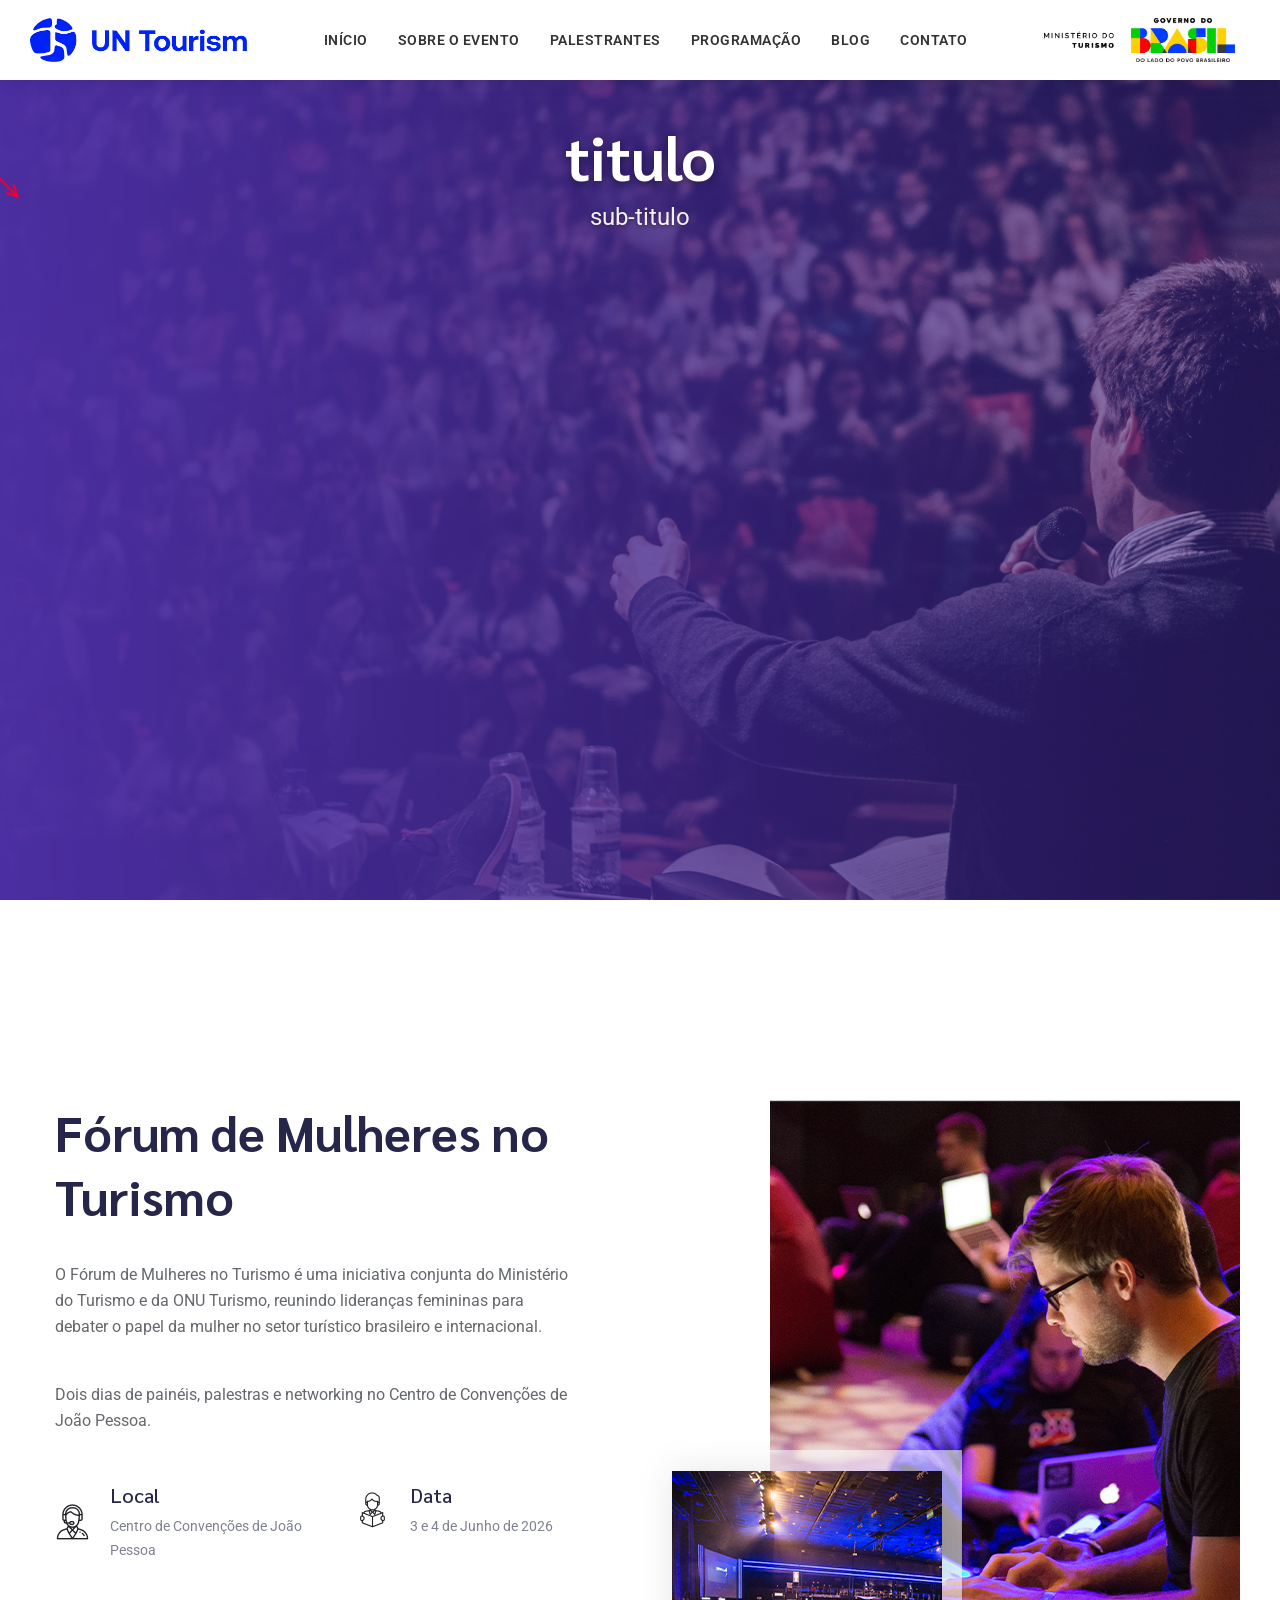
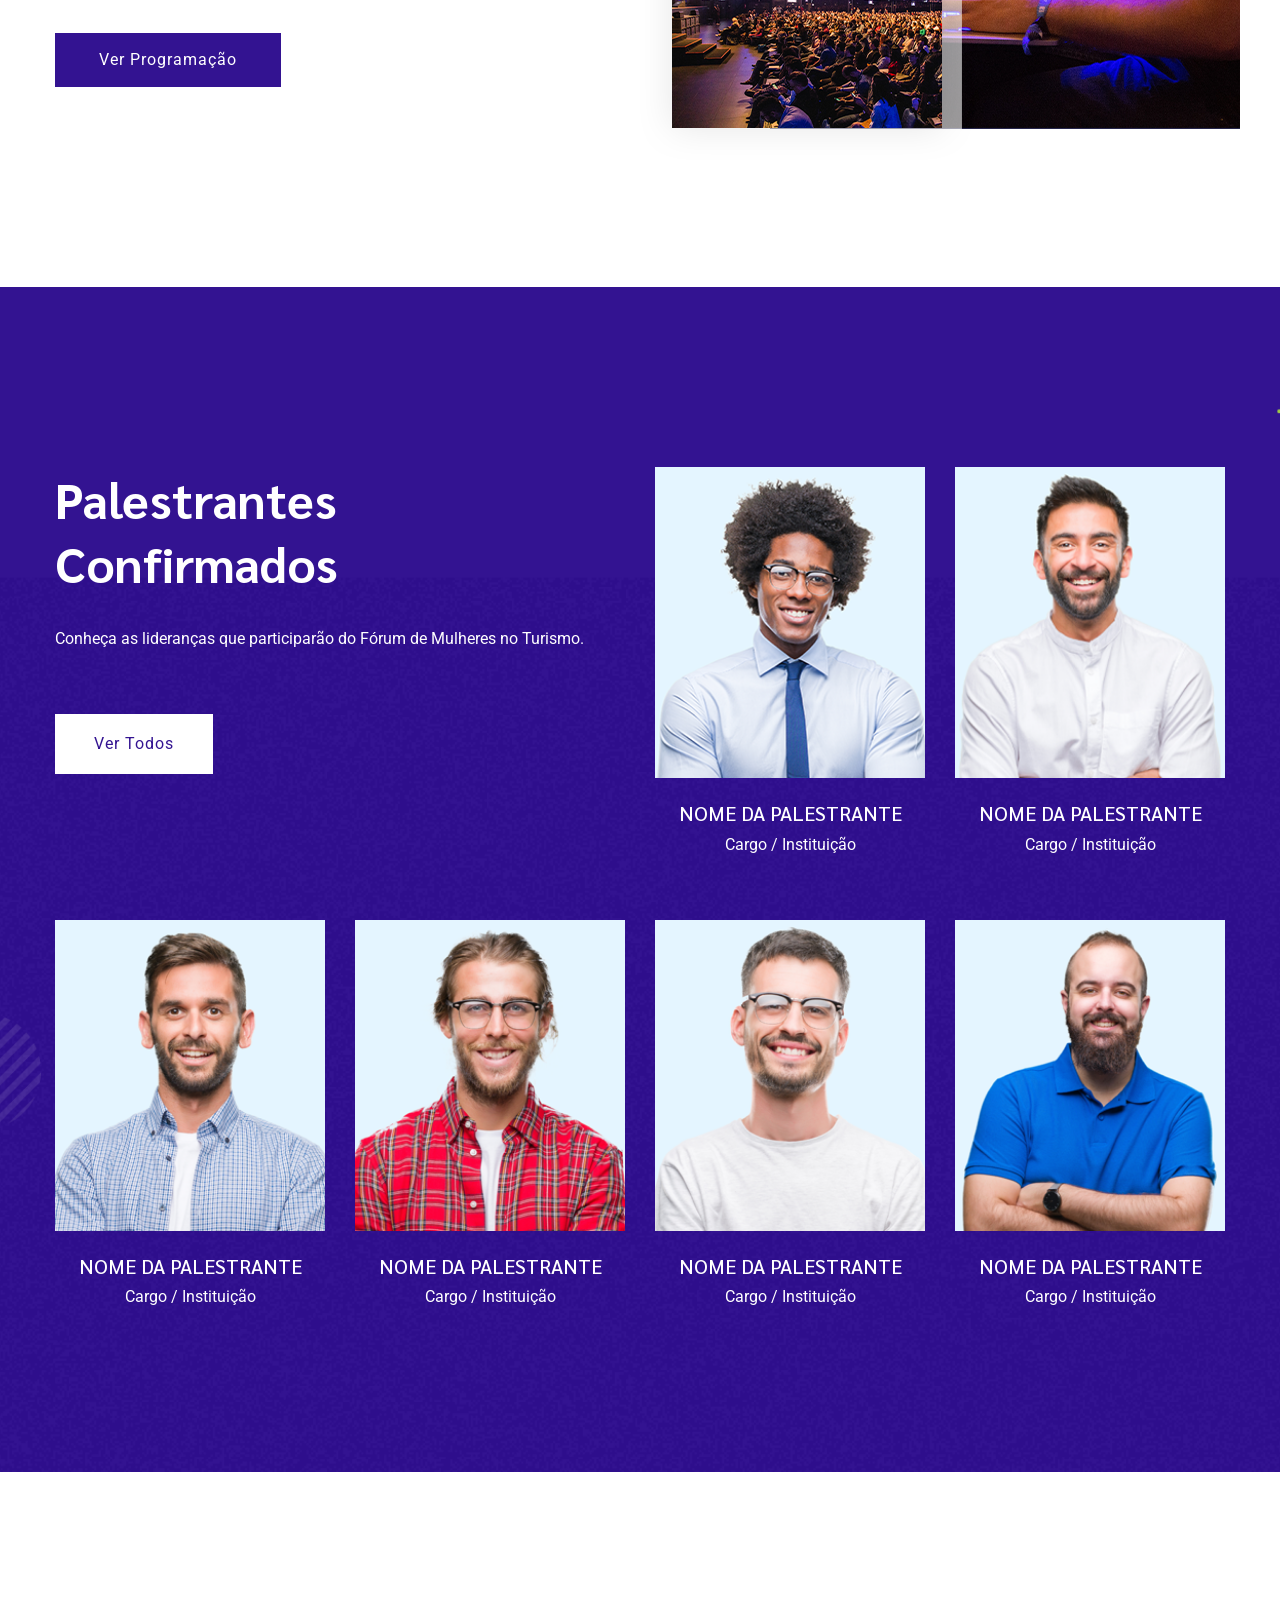
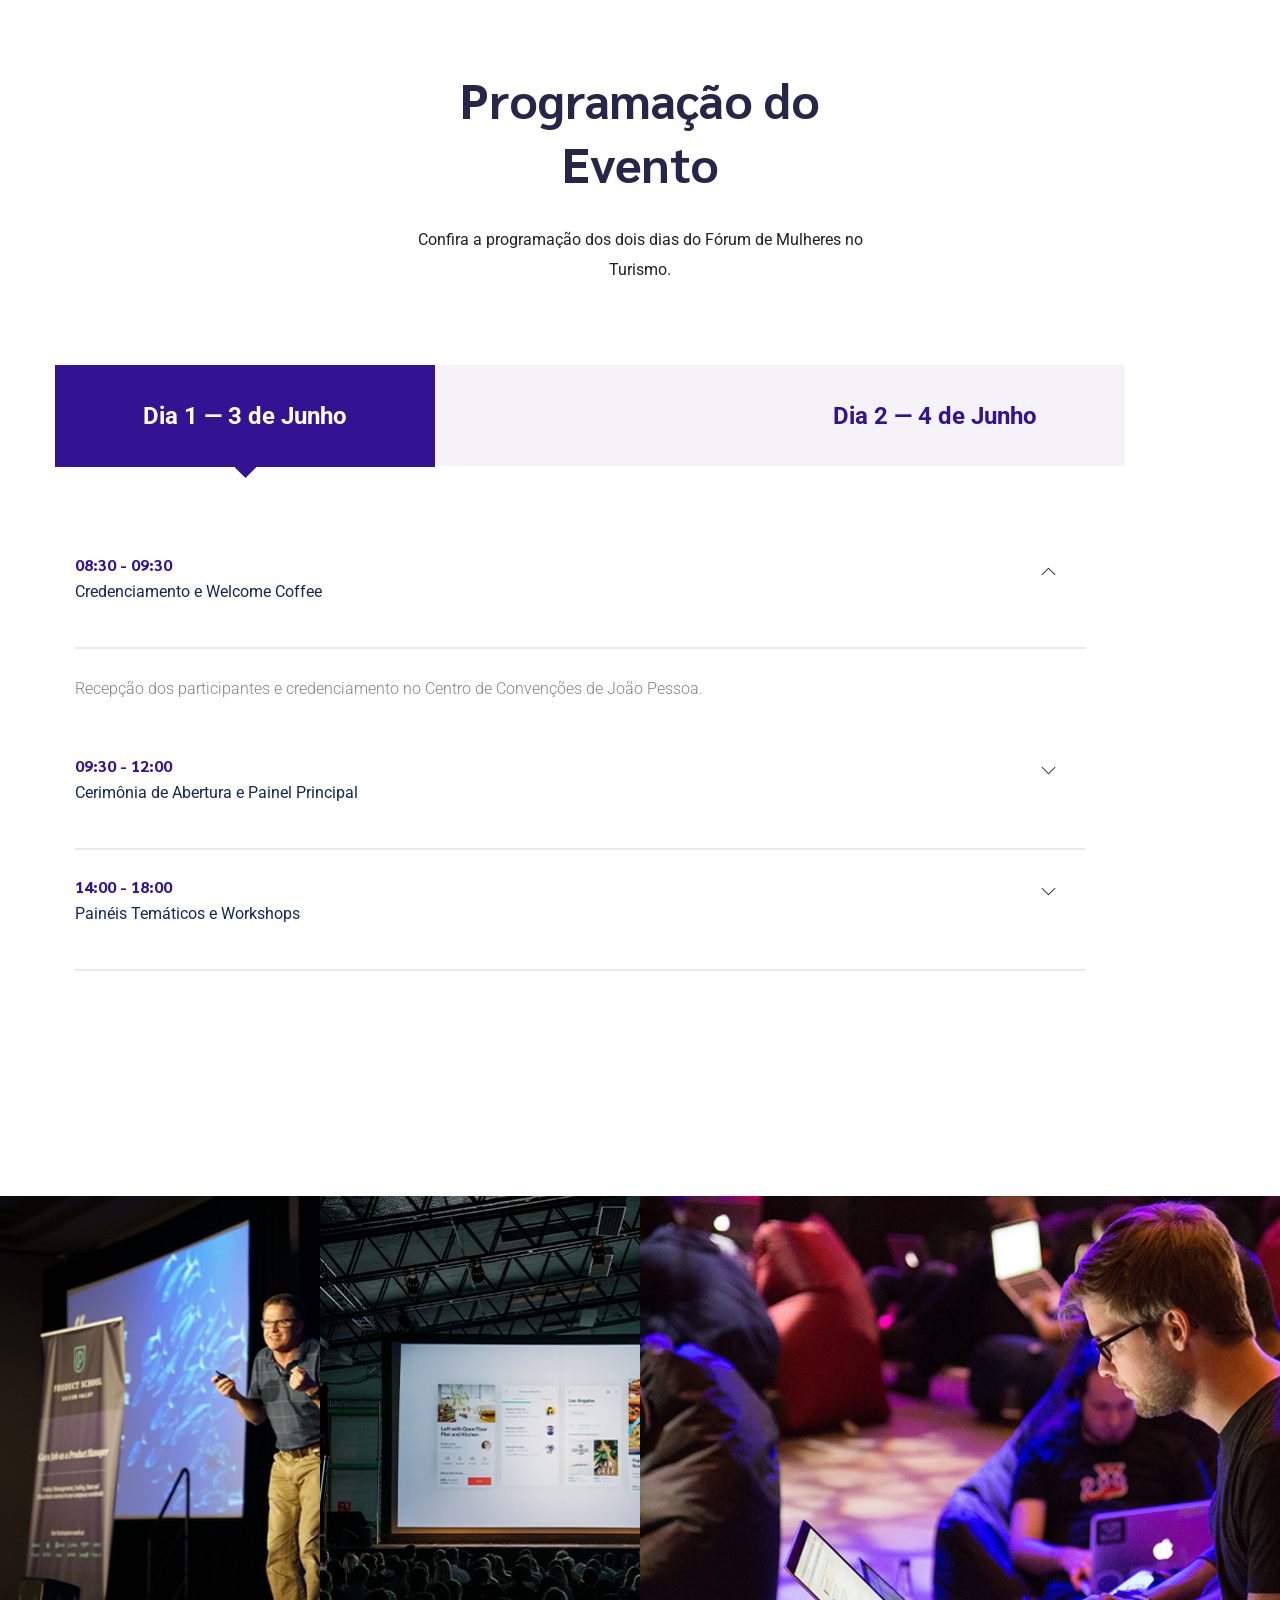
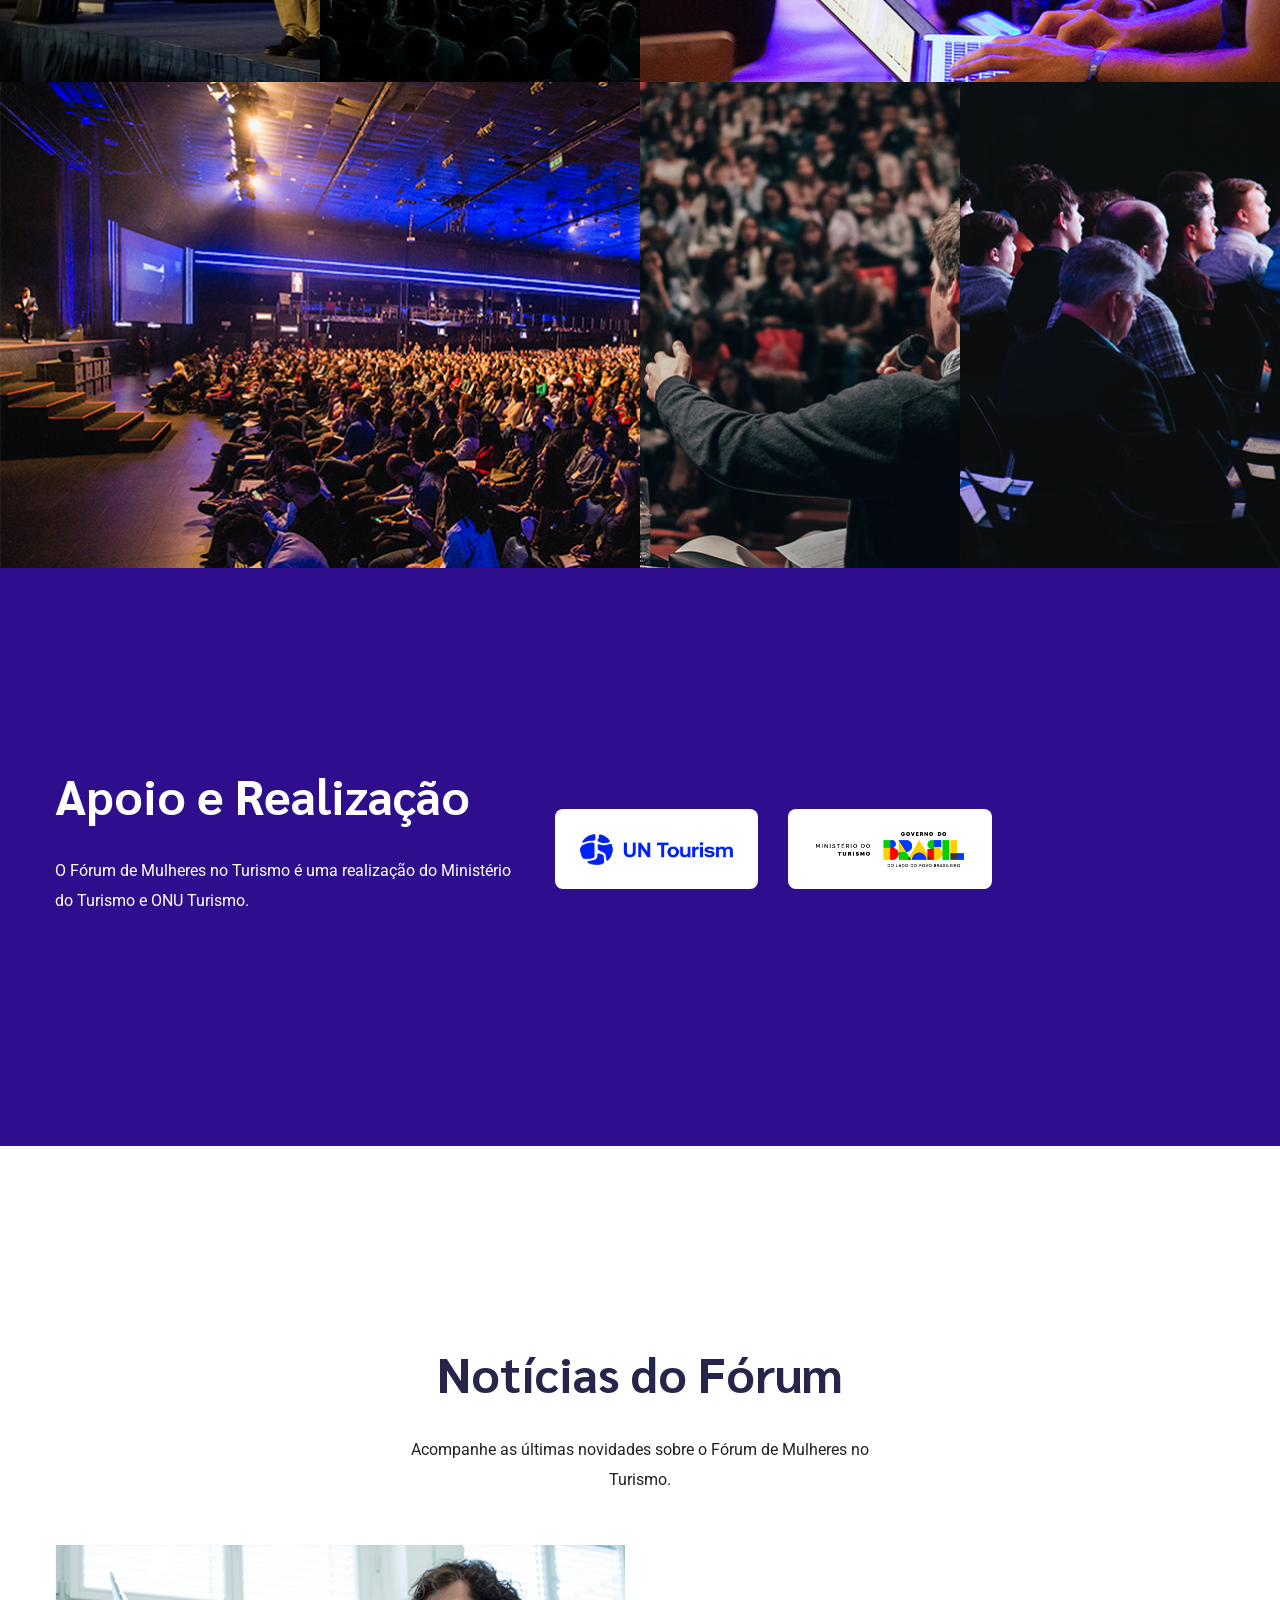
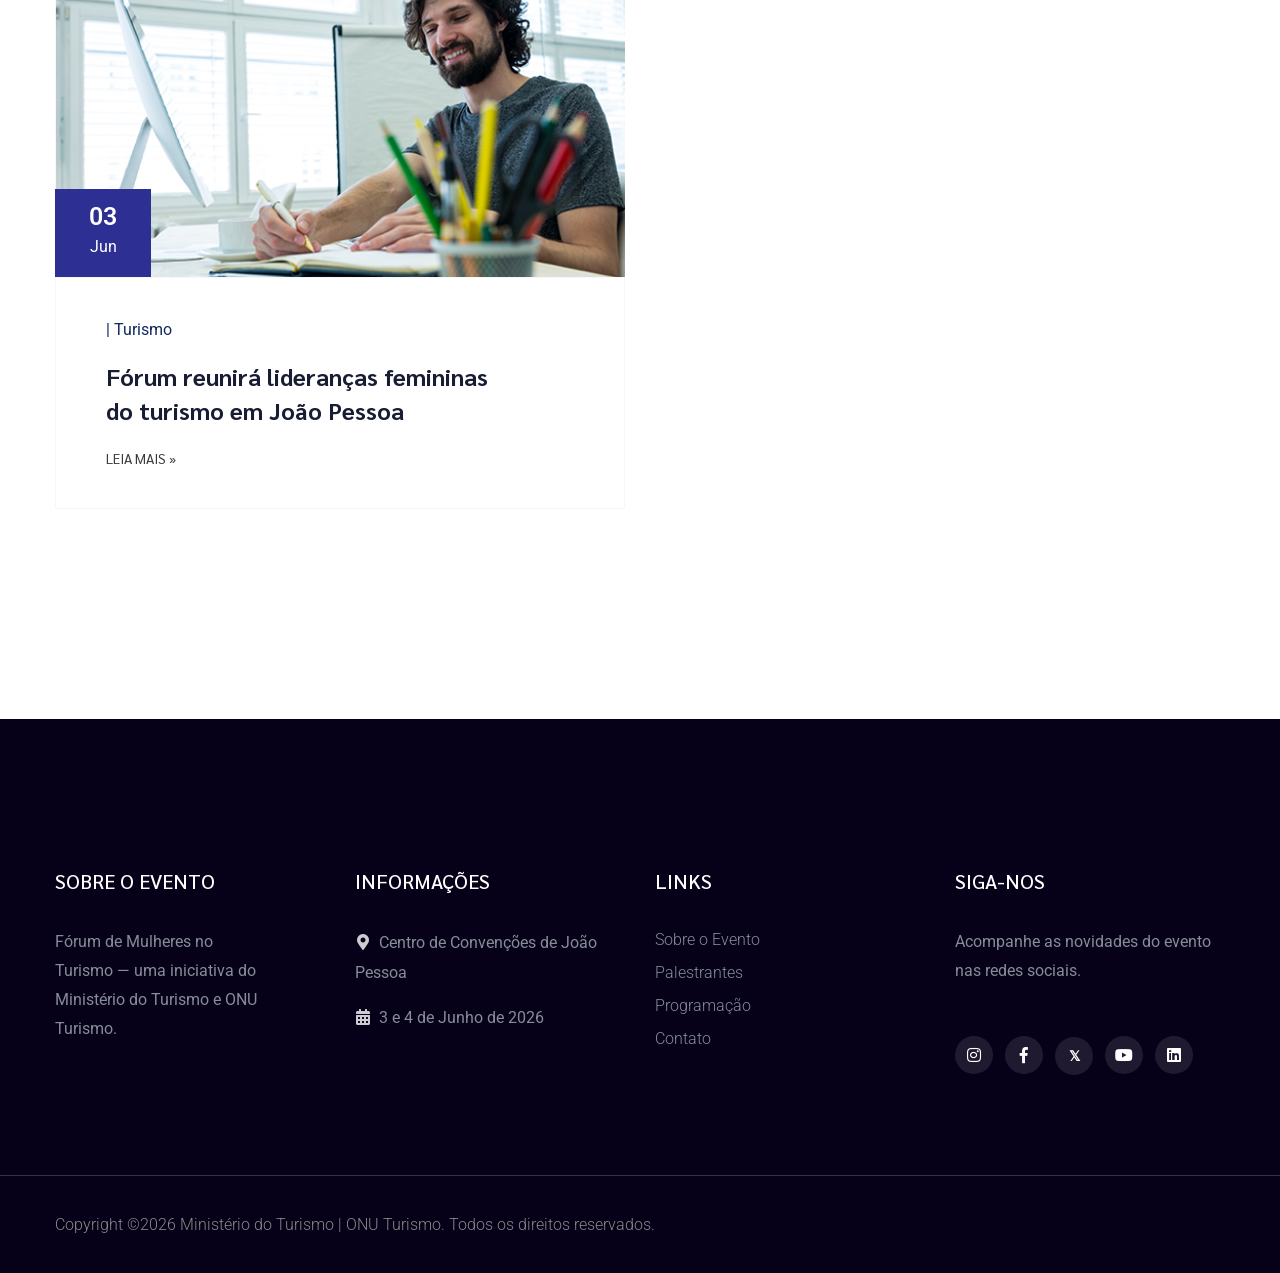
==== index.html @ 45fc1c9c "Corrigir redes sociais, ícone X e ícones no footer - Instagram: corrigir para @mturismo (perfil ofic" ====
<!doctype html>
<html class="no-js" lang="pt-BR">
<head>
    <meta charset="utf-8">
    <meta http-equiv="x-ua-compatible" content="ie=edge">
    <title>Fórum de Mulheres no Turismo — Ministério do Turismo | ONU Turismo</title>
    <meta name="description" content="Fórum de Mulheres no Turismo — 3 e 4 de Junho de 2026 — Centro de Convenções de João Pessoa. Uma realização do Ministério do Turismo e ONU Turismo.">
    <meta name="viewport" content="width=device-width, initial-scale=1">
    <link rel="stylesheet" href="assets/css/bootstrap.min.css">
    <link rel="stylesheet" href="assets/css/owl.carousel.min.css">
    <link rel="stylesheet" href="assets/css/slicknav.css">
    <link rel="stylesheet" href="assets/css/flaticon.css">
    <link rel="stylesheet" href="assets/css/gijgo.css">
    <link rel="stylesheet" href="assets/css/animate.min.css">
    <link rel="stylesheet" href="assets/css/magnific-popup.css">
    <link rel="stylesheet" href="assets/css/fontawesome-all.min.css">
    <link rel="stylesheet" href="assets/css/themify-icons.css">
    <link rel="stylesheet" href="assets/css/slick.css">
    <link rel="stylesheet" href="assets/css/nice-select.css">
    <link rel="stylesheet" href="assets/css/style.css">
    <link rel="stylesheet" href="assets/css/custom.css">
    <link rel="stylesheet" href="https://cdn.jsdelivr.net/npm/swiper@11/swiper-bundle.min.css">
</head>
<body>
    <!-- Header -->
    <header>
        <div class="header-area header-custom">
            <div class="container-fluid">
                <div class="row align-items-center justify-content-between flex-nowrap" style="height: 80px;">
                    <div class="col-auto d-flex align-items-center">
                        <div class="logo">
                            <a href="index.html"><img src="assets/img/logo/ONU-Turismo.png" alt="ONU Turismo"></a>
                        </div>
                    </div>
                    <div class="col d-none d-lg-flex align-items-center justify-content-center">
                        <div class="menu-main">
                            <nav>
                                <ul id="navigation">
                                    <li><a href="index.html">Início</a></li>
                                    <li><a href="about.html">Sobre o Evento</a></li>
                                    <li><a href="spakers.html">Palestrantes</a></li>
                                    <li><a href="schedule.html">Programação</a></li>
                                    <li><a href="blog.html">Blog</a></li>
                                    <li><a href="contact.html">Contato</a></li>
                                </ul>
                            </nav>
                        </div>
                    </div>
                    <div class="col-auto d-flex align-items-center">
                        <div class="logo right-logo">
                            <a href="index.html"><img src="assets/img/logo/vertical-principal.png" alt="Ministério do Turismo"></a>
                        </div>
                    </div>
                    <div class="col-12 d-block d-lg-none mt-2">
                        <div class="mobile_menu"></div>
                    </div>
                </div>
            </div>
        </div>
    </header>

    <main>
    <!-- Hero Carrossel -->
    <div class="swiper mySwiper">
        <div class="swiper-wrapper">
            <div class="swiper-slide">
                <img src="assets/img/hero/h1_hero.png" alt="Fórum de Mulheres no Turismo" class="hero-img">
                <div class="hero-content">
                    <h1 data-hero-title>titulo</h1>
                    <p data-hero-subtitle>sub-titulo</p>
                    <div id="contador" class="countdown-timer"></div>
                </div>
            </div>
        </div>
        <div class="swiper-button-next" style="color: #fff;"></div>
        <div class="swiper-button-prev" style="color: #fff;"></div>
    </div>

    <!-- Sobre o Evento -->
    <section class="about-low-area section-padding2">
        <div class="container">
            <div class="row">
                <div class="col-lg-6 col-md-12">
                    <div class="about-caption mb-50">
                        <div class="section-tittle mb-35">
                            <h2>Fórum de Mulheres no Turismo</h2>
                        </div>
                        <p>O Fórum de Mulheres no Turismo é uma iniciativa conjunta do Ministério do Turismo e da ONU Turismo, reunindo lideranças femininas para debater o papel da mulher no setor turístico brasileiro e internacional.</p>
                        <p>Dois dias de painéis, palestras e networking no Centro de Convenções de João Pessoa.</p>
                    </div>
                    <div class="row">
                        <div class="col-lg-6 col-md-6 col-sm-6 col-xs-10">
                            <div class="single-caption mb-20">
                                <div class="caption-icon">
                                    <span class="flaticon-communications-1"></span>
                                </div>
                                <div class="caption">
                                    <h5>Local</h5>
                                    <p>Centro de Convenções de João Pessoa</p>
                                </div>
                            </div>
                        </div>
                        <div class="col-lg-6 col-md-6 col-sm-6 col-xs-10">
                            <div class="single-caption mb-20">
                                <div class="caption-icon">
                                    <span class="flaticon-education"></span>
                                </div>
                                <div class="caption">
                                    <h5>Data</h5>
                                    <p>3 e 4 de Junho de 2026</p>
                                </div>
                            </div>
                        </div>
                    </div>
                    <a href="schedule.html" class="btn mt-50">Ver Programação</a>
                </div>
                <div class="col-lg-6 col-md-12">
                    <div class="about-img">
                        <div class="about-font-img d-none d-lg-block">
                            <img src="assets/img/gallery/about2.png" alt="">
                        </div>
                        <div class="about-back-img">
                            <img src="assets/img/gallery/about1.png" alt="">
                        </div>
                    </div>
                </div>
            </div>
        </div>
    </section>

    <!-- Palestrantes -->
    <section class="team-area pt-180 pb-100 section-bg" data-background="assets/img/gallery/section_bg02.png">
        <div class="container">
            <div class="row">
                <div class="col-lg-6 col-md-9">
                    <div class="section-tittle section-tittle2 mb-50">
                        <h2>Palestrantes Confirmados</h2>
                        <p>Conheça as lideranças que participarão do Fórum de Mulheres no Turismo.</p>
                        <a href="spakers.html" class="btn white-btn mt-30">Ver Todos</a>
                    </div>
                </div>
                <div class="col-lg-3 col-md-4 col-sm-6">
                    <div class="single-team mb-30">
                        <div class="team-img">
                            <img src="assets/img/gallery/team1.png" alt="">
                            <ul class="team-social">
                                <li><a href="#"><i class="fab fa-linkedin"></i></a></li>
                                <li><a href="#"><i class="fab fa-instagram"></i></a></li>
                                <li><a href="#"><i class="fas fa-globe"></i></a></li>
                            </ul>
                        </div>
                        <div class="team-caption">
                            <h3><a href="#">Nome da Palestrante</a></h3>
                            <p>Cargo / Instituição</p>
                        </div>
                    </div>
                </div>
                <div class="col-lg-3 col-md-4 col-sm-6">
                    <div class="single-team mb-30">
                        <div class="team-img">
                            <img src="assets/img/gallery/team2.png" alt="">
                            <ul class="team-social">
                                <li><a href="#"><i class="fab fa-linkedin"></i></a></li>
                                <li><a href="#"><i class="fab fa-instagram"></i></a></li>
                                <li><a href="#"><i class="fas fa-globe"></i></a></li>
                            </ul>
                        </div>
                        <div class="team-caption">
                            <h3><a href="#">Nome da Palestrante</a></h3>
                            <p>Cargo / Instituição</p>
                        </div>
                    </div>
                </div>
                <div class="col-lg-3 col-md-4 col-sm-6">
                    <div class="single-team mb-30">
                        <div class="team-img">
                            <img src="assets/img/gallery/team3.png" alt="">
                            <ul class="team-social">
                                <li><a href="#"><i class="fab fa-linkedin"></i></a></li>
                                <li><a href="#"><i class="fab fa-instagram"></i></a></li>
                                <li><a href="#"><i class="fas fa-globe"></i></a></li>
                            </ul>
                        </div>
                        <div class="team-caption">
                            <h3><a href="#">Nome da Palestrante</a></h3>
                            <p>Cargo / Instituição</p>
                        </div>
                    </div>
                </div>
                <div class="col-lg-3 col-md-4 col-sm-6">
                    <div class="single-team mb-30">
                        <div class="team-img">
                            <img src="assets/img/gallery/team4.png" alt="">
                            <ul class="team-social">
                                <li><a href="#"><i class="fab fa-linkedin"></i></a></li>
                                <li><a href="#"><i class="fab fa-instagram"></i></a></li>
                                <li><a href="#"><i class="fas fa-globe"></i></a></li>
                            </ul>
                        </div>
                        <div class="team-caption">
                            <h3><a href="#">Nome da Palestrante</a></h3>
                            <p>Cargo / Instituição</p>
                        </div>
                    </div>
                </div>
                <div class="col-lg-3 col-md-4 col-sm-6">
                    <div class="single-team mb-30">
                        <div class="team-img">
                            <img src="assets/img/gallery/team5.png" alt="">
                            <ul class="team-social">
                                <li><a href="#"><i class="fab fa-linkedin"></i></a></li>
                                <li><a href="#"><i class="fab fa-instagram"></i></a></li>
                                <li><a href="#"><i class="fas fa-globe"></i></a></li>
                            </ul>
                        </div>
                        <div class="team-caption">
                            <h3><a href="#">Nome da Palestrante</a></h3>
                            <p>Cargo / Instituição</p>
                        </div>
                    </div>
                </div>
                <div class="col-lg-3 col-md-4 col-sm-6">
                    <div class="single-team mb-30">
                        <div class="team-img">
                            <img src="assets/img/gallery/team6.png" alt="">
                            <ul class="team-social">
                                <li><a href="#"><i class="fab fa-linkedin"></i></a></li>
                                <li><a href="#"><i class="fab fa-instagram"></i></a></li>
                                <li><a href="#"><i class="fas fa-globe"></i></a></li>
                            </ul>
                        </div>
                        <div class="team-caption">
                            <h3><a href="#">Nome da Palestrante</a></h3>
                            <p>Cargo / Instituição</p>
                        </div>
                    </div>
                </div>
            </div>
        </div>
    </section>

    <!-- Programação -->
    <section class="accordion fix section-padding30">
        <div class="container">
            <div class="row justify-content-center">
                <div class="col-xl-5 col-lg-6 col-md-6">
                    <div class="section-tittle text-center mb-80">
                        <h2>Programação do Evento</h2>
                        <p>Confira a programação dos dois dias do Fórum de Mulheres no Turismo.</p>
                    </div>
                </div>
            </div>
            <div class="row">
               <div class="col-lg-11">
                    <div class="properties__button mb-40">
                        <nav>
                            <div class="nav nav-tabs" id="nav-tab" role="tablist">
                                <a class="nav-item nav-link active" id="nav-home-tab" data-toggle="tab" href="#nav-home" role="tab" aria-controls="nav-home" aria-selected="true">Dia 1 — 3 de Junho</a>
                                <a class="nav-item nav-link" id="nav-profile-tab" data-toggle="tab" href="#nav-profile" role="tab" aria-controls="nav-profile" aria-selected="false">Dia 2 — 4 de Junho</a>
                            </div>
                        </nav>
                    </div>
               </div>
            </div>
        </div>
        <div class="container">
            <div class="tab-content" id="nav-tabContent">
                <div class="tab-pane fade show active" id="nav-home" role="tabpanel" aria-labelledby="nav-home-tab">
                   <div class="row">
                        <div class="col-lg-11">
                            <div class="accordion-wrapper">
                                <div class="accordion" id="accordionDay1">
                                    <div class="card">
                                        <div class="card-header" id="headingOne">
                                            <h2 class="mb-0">
                                                <a href="#" class="btn-link" data-toggle="collapse" data-target="#collapseOne" aria-expanded="true" aria-controls="collapseOne">
                                                    <span>08:30 - 09:30</span>
                                                    <p>Credenciamento e Welcome Coffee</p>
                                                </a>
                                            </h2>
                                        </div>
                                        <div id="collapseOne" class="collapse show" aria-labelledby="headingOne" data-parent="#accordionDay1">
                                            <div class="card-body">
                                                Recepção dos participantes e credenciamento no Centro de Convenções de João Pessoa.
                                            </div>
                                        </div>
                                    </div>
                                    <div class="card">
                                        <div class="card-header" id="headingTwo">
                                            <h2 class="mb-0">
                                                <a href="#" class="btn-link collapsed" data-toggle="collapse" data-target="#collapseTwo" aria-expanded="false" aria-controls="collapseTwo">
                                                    <span>09:30 - 12:00</span>
                                                    <p>Cerimônia de Abertura e Painel Principal</p>
                                                </a>
                                            </h2>
                                        </div>
                                        <div id="collapseTwo" class="collapse" aria-labelledby="headingTwo" data-parent="#accordionDay1">
                                            <div class="card-body">
                                                Abertura oficial com representantes do Ministério do Turismo e da ONU Turismo, seguida do painel principal sobre o papel da mulher no turismo.
                                            </div>
                                        </div>
                                    </div>
                                    <div class="card">
                                        <div class="card-header" id="headingThree">
                                            <h2 class="mb-0">
                                                <a href="#" class="btn-link collapsed" data-toggle="collapse" data-target="#collapseThree" aria-expanded="false" aria-controls="collapseThree">
                                                    <span>14:00 - 18:00</span>
                                                    <p>Painéis Temáticos e Workshops</p>
                                                </a>
                                            </h2>
                                        </div>
                                        <div id="collapseThree" class="collapse" aria-labelledby="headingThree" data-parent="#accordionDay1">
                                            <div class="card-body">
                                                Painéis temáticos sobre empreendedorismo feminino, sustentabilidade e inovação no turismo. Workshops práticos em salas simultâneas.
                                            </div>
                                        </div>
                                    </div>
                                </div>
                            </div>
                        </div>
                   </div>
                </div>
                <div class="tab-pane fade" id="nav-profile" role="tabpanel" aria-labelledby="nav-profile-tab">
                   <div class="row">
                        <div class="col-lg-11">
                            <div class="accordion-wrapper">
                                <div class="accordion" id="accordionDay2">
                                    <div class="card">
                                        <div class="card-header" id="headingFour">
                                            <h2 class="mb-0">
                                                <a href="#" class="btn-link" data-toggle="collapse" data-target="#collapseFour" aria-expanded="true" aria-controls="collapseFour">
                                                    <span>09:00 - 12:00</span>
                                                    <p>Painéis e Mesas-Redondas</p>
                                                </a>
                                            </h2>
                                        </div>
                                        <div id="collapseFour" class="collapse show" aria-labelledby="headingFour" data-parent="#accordionDay2">
                                            <div class="card-body">
                                                Continuação dos debates com mesas-redondas sobre políticas públicas e inclusão no setor turístico.
                                            </div>
                                        </div>
                                    </div>
                                    <div class="card">
                                        <div class="card-header" id="headingFive">
                                            <h2 class="mb-0">
                                                <a href="#" class="btn-link collapsed" data-toggle="collapse" data-target="#collapseFive" aria-expanded="false" aria-controls="collapseFive">
                                                    <span>14:00 - 17:00</span>
                                                    <p>Encerramento e Carta de Compromisso</p>
                                                </a>
                                            </h2>
                                        </div>
                                        <div id="collapseFive" class="collapse" aria-labelledby="headingFive" data-parent="#accordionDay2">
                                            <div class="card-body">
                                                Sessão de encerramento com a leitura da Carta de Compromisso e cerimônia de encerramento oficial.
                                            </div>
                                        </div>
                                    </div>
                                </div>
                            </div>
                        </div>
                   </div>
                </div>
            </div>
        </div>
    </section>

    <!-- Galeria -->
    <div class="gallery-area fix">
        <div class="container-fluid p-0">
            <div class="row no-gutters">
                <div class="col-lg-3 col-md-3 col-sm-6">
                    <div class="gallery-box">
                        <div class="single-gallery">
                            <div class="gallery-img" style="background-image: url(assets/img/gallery/gallery1.png);"></div>
                        </div>
                    </div>
                </div>
                <div class="col-lg-3 col-md-3 col-sm-6">
                    <div class="gallery-box">
                        <div class="single-gallery">
                            <div class="gallery-img" style="background-image: url(assets/img/gallery/gallery2.png);"></div>
                        </div>
                    </div>
                </div>
                <div class="col-lg-6 col-md-6 col-sm-6">
                    <div class="gallery-box">
                        <div class="single-gallery">
                            <div class="gallery-img" style="background-image: url(assets/img/gallery/gallery3.png);"></div>
                        </div>
                    </div>
                </div>
                <div class="col-lg-6 col-md-6 col-sm-6">
                    <div class="gallery-box">
                        <div class="single-gallery">
                            <div class="gallery-img" style="background-image: url(assets/img/gallery/gallery4.png);"></div>
                        </div>
                    </div>
                </div>
                <div class="col-lg-3 col-md-3 col-sm-6">
                    <div class="gallery-box">
                        <div class="single-gallery">
                            <div class="gallery-img" style="background-image: url(assets/img/gallery/gallery5.png);"></div>
                        </div>
                    </div>
                </div>
                <div class="col-lg-3 col-md-3 col-sm-6">
                    <div class="gallery-box">
                        <div class="single-gallery">
                            <div class="gallery-img" style="background-image: url(assets/img/gallery/gallery6.png);"></div>
                        </div>
                    </div>
                </div>
            </div>
        </div>
    </div>

    <!-- Apoio / Patrocinadores -->
    <section class="work-company section-padding30" style="background: #2e0e8c;">
        <div class="container">
            <div class="row align-items-center">
                <div class="col-lg-5 col-md-8">
                    <div class="section-tittle section-tittle2 mb-50">
                        <h2>Apoio e Realização</h2>
                        <p>O Fórum de Mulheres no Turismo é uma realização do Ministério do Turismo e ONU Turismo.</p>
                    </div>
                </div>
                <div class="col-lg-7">
                    <div class="logo-area">
                        <div class="row">
                            <div class="col-lg-4 col-md-4 col-sm-6">
                                <div class="single-logo mb-30">
                                    <img src="assets/img/logo/ONU-Turismo.png" alt="ONU Turismo">
                                </div>
                            </div>
                            <div class="col-lg-4 col-md-4 col-sm-6">
                                <div class="single-logo mb-30">
                                    <img src="assets/img/logo/vertical-principal.png" alt="Ministério do Turismo">
                                </div>
                            </div>
                        </div>
                    </div>
                </div>
            </div>
        </div>
    </section>

    <!-- Blog / Notícias -->
    <section class="home-blog-area section-padding30">
        <div class="container">
            <div class="row justify-content-center">
                <div class="col-lg-5 col-md-8">
                    <div class="section-tittle text-center mb-50">
                        <h2>Notícias do Fórum</h2>
                        <p>Acompanhe as últimas novidades sobre o Fórum de Mulheres no Turismo.</p>
                    </div>
                </div>
            </div>
            <div class="row">
                <div class="col-xl-6 col-lg-6 col-md-6">
                    <div class="home-blog-single mb-30">
                        <div class="blog-img-cap">
                            <div class="blog-img">
                                <img src="assets/img/gallery/home-blog1.png" alt="">
                                <div class="blog-date text-center">
                                    <span>03</span>
                                    <p>Jun</p>
                                </div>
                            </div>
                            <div class="blog-cap">
                                <p>| Turismo</p>
                                <h3><a href="blog_details.html">Fórum reunirá lideranças femininas do turismo em João Pessoa</a></h3>
                                <a href="blog_details.html" class="more-btn">Leia mais »</a>
                            </div>
                        </div>
                    </div>
                </div>
            </div>
        </div>
    </section>
    </main>

    <!-- Footer -->
    <footer>
        <div class="footer-area footer-padding">
            <div class="container">
                <div class="row d-flex justify-content-between">
                    <div class="col-xl-3 col-lg-3 col-md-4 col-sm-6">
                        <div class="single-footer-caption mb-50">
                            <div class="single-footer-caption mb-30">
                                <div class="footer-tittle">
                                    <h4>Sobre o Evento</h4>
                                    <div class="footer-pera">
                                        <p>Fórum de Mulheres no Turismo — uma iniciativa do Ministério do Turismo e ONU Turismo.</p>
                                    </div>
                                </div>
                            </div>
                        </div>
                    </div>
                    <div class="col-xl-3 col-lg-3 col-md-4 col-sm-5">
                        <div class="single-footer-caption mb-50">
                            <div class="footer-tittle">
                                <h4>Informações</h4>
                                <ul>
                                    <li><p><i class="fas fa-map-marker-alt footer-info-icon"></i>Centro de Convenções de João Pessoa</p></li>
                                    <li><p><i class="fas fa-calendar-alt footer-info-icon"></i>3 e 4 de Junho de 2026</p></li>
                                </ul>
                            </div>
                        </div>
                    </div>
                    <div class="col-xl-3 col-lg-3 col-md-4 col-sm-5">
                        <div class="single-footer-caption mb-50">
                            <div class="footer-tittle">
                                <h4>Links</h4>
                                <ul>
                                    <li><a href="about.html">Sobre o Evento</a></li>
                                    <li><a href="spakers.html">Palestrantes</a></li>
                                    <li><a href="schedule.html">Programação</a></li>
                                    <li><a href="contact.html">Contato</a></li>
                                </ul>
                            </div>
                        </div>
                    </div>
                    <div class="col-xl-3 col-lg-3 col-md-6 col-sm-5">
                        <div class="single-footer-caption mb-50">
                            <div class="footer-tittle">
                                <h4>Siga-nos</h4>
                                <div class="footer-pera footer-pera2">
                                    <p>Acompanhe as novidades do evento nas redes sociais.</p>
                                </div>
                                <div class="footer-social mt-15">
                                    <a href="https://www.instagram.com/mturismo/" target="_blank"><i class="fab fa-instagram"></i></a>
                                    <a href="https://www.facebook.com/MinisterioDoTurismo" target="_blank"><i class="fab fa-facebook-f"></i></a>
                                    <a href="https://x.com/MTurismo" target="_blank"><i class="icon-x"></i></a>
                                    <a href="https://www.youtube.com/c/MinisteriodoTurismo" target="_blank"><i class="fab fa-youtube"></i></a>
                                    <a href="https://www.linkedin.com/company/mturismo/" target="_blank"><i class="fab fa-linkedin"></i></a>
                                </div>
                            </div>
                        </div>
                    </div>
                </div>
            </div>
        </div>
        <div class="footer-bottom-area footer-bg">
            <div class="container">
                <div class="footer-border">
                    <div class="row d-flex justify-content-between align-items-center">
                        <div class="col-xl-10 col-lg-8">
                            <div class="footer-copy-right">
                                <p>Copyright &copy;<script>document.write(new Date().getFullYear());</script> Ministério do Turismo | ONU Turismo. Todos os direitos reservados.</p>
                            </div>
                        </div>
                    </div>
                </div>
            </div>
        </div>
    </footer>

    <div id="back-top">
        <a title="Voltar ao Topo" href="#"><i class="fas fa-level-up-alt"></i></a>
    </div>

    <script src="./assets/js/vendor/modernizr-3.5.0.min.js"></script>
    <script src="./assets/js/vendor/jquery-1.12.4.min.js"></script>
    <script src="./assets/js/popper.min.js"></script>
    <script src="./assets/js/bootstrap.min.js"></script>
    <script src="./assets/js/jquery.slicknav.min.js"></script>
    <script src="./assets/js/owl.carousel.min.js"></script>
    <script src="./assets/js/slick.min.js"></script>
    <script src="./assets/js/wow.min.js"></script>
    <script src="./assets/js/animated.headline.js"></script>
    <script src="./assets/js/jquery.magnific-popup.js"></script>
    <script src="./assets/js/gijgo.min.js"></script>
    <script src="./assets/js/jquery.nice-select.min.js"></script>
    <script src="./assets/js/jquery.sticky.js"></script>
    <script src="./assets/js/jquery.counterup.min.js"></script>
    <script src="./assets/js/waypoints.min.js"></script>
    <script src="./assets/js/jquery.countdown.min.js"></script>
    <script src="./assets/js/contact.js"></script>
    <script src="./assets/js/jquery.form.js"></script>
    <script src="./assets/js/jquery.validate.min.js"></script>
    <script src="./assets/js/mail-script.js"></script>
    <script src="./assets/js/jquery.ajaxchimp.min.js"></script>
    <script src="./assets/js/plugins.js"></script>
    <script src="./assets/js/main.js"></script>
    <script src="https://cdn.jsdelivr.net/npm/swiper@11/swiper-bundle.min.js"></script>
    <script>
        // Carrossel Swiper
        var swiper = new Swiper(".mySwiper", {
            slidesPerView: 1,
            watchOverflow: true,
            navigation: {
                nextEl: ".swiper-button-next",
                prevEl: ".swiper-button-prev",
            },
            disableOnInteraction: false,
        });

        // Hero condicional: ocultar título/subtítulo se vazio
        document.querySelectorAll("[data-hero-title], [data-hero-subtitle]").forEach(function(el) {
            if (!el.textContent.trim()) {
                el.style.display = "none";
            }
        });

        // Cronômetro Regressivo
        var dataDoEvento = new Date("June 3, 2026 09:00:00").getTime();

        function renderContador(m, d, h, s) {
            return '<div class="countdown-item"><span class="countdown-number">' + m + '</span><span class="countdown-label">Meses</span></div>' +
                   '<div class="countdown-item"><span class="countdown-number">' + d + '</span><span class="countdown-label">Dias</span></div>' +
                   '<div class="countdown-item"><span class="countdown-number">' + h + '</span><span class="countdown-label">Horas</span></div>' +
                   '<div class="countdown-item"><span class="countdown-number">' + s + '</span><span class="countdown-label">Seg</span></div>';
        }

        var timerInterval = setInterval(function() {
            var agora = new Date().getTime();
            var distancia = dataDoEvento - agora;
            var el = document.getElementById("contador");
            if (!el) return;

            if (distancia < 0) {
                clearInterval(timerInterval);
                el.style.display = "none";
                return;
            }

            var meses = Math.floor(distancia / (1000 * 60 * 60 * 24 * 30.44));
            var dias = Math.floor((distancia % (1000 * 60 * 60 * 24 * 30.44)) / (1000 * 60 * 60 * 24));
            var horas = Math.floor((distancia % (1000 * 60 * 60 * 24)) / (1000 * 60 * 60));
            var segundos = Math.floor((distancia % (1000 * 60)) / 1000);

            el.innerHTML = renderContador(meses, dias, horas, segundos);
        }, 1000);

    </script>
</body>
</html>
---- assets/css/flaticon.css ----
/*
  	Flaticon icon font: Flaticon
  	Creation date: 05/05/2020 06:05
  	*/

@font-face {
  font-family: "Flaticon";
  src: url("../fonts/Flaticon.eot");
  src: url("../fonts/Flaticon.eot?#iefix") format("embedded-opentype"),
       url("../fonts/Flaticon.woff2") format("woff2"),
       url("../fonts/Flaticon.woff") format("woff"),
       url("../fonts/Flaticon.ttf") format("truetype"),
       url("../fonts/Flaticon.svg#Flaticon") format("svg");
  font-weight: normal;
  font-style: normal;
}

@media screen and (-webkit-min-device-pixel-ratio:0) {
  @font-face {
    font-family: "Flaticon";
    src: url("../fonts/Flaticon.svg#Flaticon") format("svg");
  }
}

[class^="flaticon-"]:before, [class*=" flaticon-"]:before,
[class^="flaticon-"]:after, [class*=" flaticon-"]:after {   
  font-family: Flaticon;
font-style: normal;
}

.flaticon-computing:before { content: "\f100"; }
.flaticon-education:before { content: "\f101"; }
.flaticon-business:before { content: "\f102"; }
.flaticon-communications-1:before { content: "\f103"; }
.flaticon-graduated:before { content: "\f104"; }
.flaticon-tools-and-utensils:before { content: "\f105"; }
.flaticon-communications:before { content: "\f106"; }
.flaticon-web-design:before { content: "\f107"; }
---- assets/css/themify-icons.css ----
@font-face {
	font-family: 'themify';
	src:url('../fonts/themify.eot?-fvbane');


	src:url('../fonts/themify.eot?#iefix-fvbane') format('embedded-opentype'),
		url('../fonts/themify.woff?-fvbane') format('woff'),
		url('../fonts/themify.ttf?-fvbane') format('truetype'),
		url('../fonts/themify.svg?-fvbane#themify') format('svg');
	font-weight: normal;
	font-style: normal;
}

[class^="ti-"], [class*=" ti-"] {
	font-family: 'themify';
	speak: none;
	font-style: normal;
	font-weight: normal;
	font-variant: normal;
	text-transform: none;
	line-height: 1;

	/* Better Font Rendering =========== */
	-webkit-font-smoothing: antialiased;
	-moz-osx-font-smoothing: grayscale;
}

.ti-wand:before {
	content: "\e600";
}
.ti-volume:before {
	content: "\e601";
}
.ti-user:before {
	content: "\e602";
}
.ti-unlock:before {
	content: "\e603";
}
.ti-unlink:before {
	content: "\e604";
}
.ti-trash:before {
	content: "\e605";
}
.ti-thought:before {
	content: "\e606";
}
.ti-target:before {
	content: "\e607";
}
.ti-tag:before {
	content: "\e608";
}
.ti-tablet:before {
	content: "\e609";
}
.ti-star:before {
	content: "\e60a";
}
.ti-spray:before {
	content: "\e60b";
}
.ti-signal:before {
	content: "\e60c";
}
.ti-shopping-cart:before {
	content: "\e60d";
}
.ti-shopping-cart-full:before {
	content: "\e60e";
}
.ti-settings:before {
	content: "\e60f";
}
.ti-search:before {
	content: "\e610";
}
.ti-zoom-in:before {
	content: "\e611";
}
.ti-zoom-out:before {
	content: "\e612";
}
.ti-cut:before {
	content: "\e613";
}
.ti-ruler:before {
	content: "\e614";
}
.ti-ruler-pencil:before {
	content: "\e615";
}
.ti-ruler-alt:before {
	content: "\e616";
}
.ti-bookmark:before {
	content: "\e617";
}
.ti-bookmark-alt:before {
	content: "\e618";
}
.ti-reload:before {
	content: "\e619";
}
.ti-plus:before {
	content: "\e61a";
}
.ti-pin:before {
	content: "\e61b";
}
.ti-pencil:before {
	content: "\e61c";
}
.ti-pencil-alt:before {
	content: "\e61d";
}
.ti-paint-roller:before {
	content: "\e61e";
}
.ti-paint-bucket:before {
	content: "\e61f";
}
.ti-na:before {
	content: "\e620";
}
.ti-mobile:before {
	content: "\e621";
}
.ti-minus:before {
	content: "\e622";
}
.ti-medall:before {
	content: "\e623";
}
.ti-medall-alt:before {
	content: "\e624";
}
.ti-marker:before {
	content: "\e625";
}
.ti-marker-alt:before {
	content: "\e626";
}
.ti-arrow-up:before {
	content: "\e627";
}
.ti-arrow-right:before {
	content: "\e628";
}
.ti-arrow-left:before {
	content: "\e629";
}
.ti-arrow-down:before {
	content: "\e62a";
}
.ti-lock:before {
	content: "\e62b";
}
.ti-location-arrow:before {
	content: "\e62c";
}
.ti-link:before {
	content: "\e62d";
}
.ti-layout:before {
	content: "\e62e";
}
.ti-layers:before {
	content: "\e62f";
}
.ti-layers-alt:before {
	content: "\e630";
}
.ti-key:before {
	content: "\e631";
}
.ti-import:before {
	content: "\e632";
}
.ti-image:before {
	content: "\e633";
}
.ti-heart:before {
	content: "\e634";
}
.ti-heart-broken:before {
	content: "\e635";
}
.ti-hand-stop:before {
	content: "\e636";
}
.ti-hand-open:before {
	content: "\e637";
}
.ti-hand-drag:before {
	content: "\e638";
}
.ti-folder:before {
	content: "\e639";
}
.ti-flag:before {
	content: "\e63a";
}
.ti-flag-alt:before {
	content: "\e63b";
}
.ti-flag-alt-2:before {
	content: "\e63c";
}
.ti-eye:before {
	content: "\e63d";
}
.ti-export:before {
	content: "\e63e";
}
.ti-exchange-vertical:before {
	content: "\e63f";
}
.ti-desktop:before {
	content: "\e640";
}
.ti-cup:before {
	content: "\e641";
}
.ti-crown:before {
	content: "\e642";
}
.ti-comments:before {
	content: "\e643";
}
.ti-comment:before {
	content: "\e644";
}
.ti-comment-alt:before {
	content: "\e645";
}
.ti-close:before {
	content: "\e646";
}
.ti-clip:before {
	content: "\e647";
}
.ti-angle-up:before {
	content: "\e648";
}
.ti-angle-right:before {
	content: "\e649";
}
.ti-angle-left:before {
	content: "\e64a";
}
.ti-angle-down:before {
	content: "\e64b";
}
.ti-check:before {
	content: "\e64c";
}
.ti-check-box:before {
	content: "\e64d";
}
.ti-camera:before {
	content: "\e64e";
}
.ti-announcement:before {
	content: "\e64f";
}
.ti-brush:before {
	content: "\e650";
}
.ti-briefcase:before {
	content: "\e651";
}
.ti-bolt:before {
	content: "\e652";
}
.ti-bolt-alt:before {
	content: "\e653";
}
.ti-blackboard:before {
	content: "\e654";
}
.ti-bag:before {
	content: "\e655";
}
.ti-move:before {
	content: "\e656";
}
.ti-arrows-vertical:before {
	content: "\e657";
}
.ti-arrows-horizontal:before {
	content: "\e658";
}
.ti-fullscreen:before {
	content: "\e659";
}
.ti-arrow-top-right:before {
	content: "\e65a";
}
.ti-arrow-top-left:before {
	content: "\e65b";
}
.ti-arrow-circle-up:before {
	content: "\e65c";
}
.ti-arrow-circle-right:before {
	content: "\e65d";
}
.ti-arrow-circle-left:before {
	content: "\e65e";
}
.ti-arrow-circle-down:before {
	content: "\e65f";
}
.ti-angle-double-up:before {
	content: "\e660";
}
.ti-angle-double-right:before {
	content: "\e661";
}
.ti-angle-double-left:before {
	content: "\e662";
}
.ti-angle-double-down:before {
	content: "\e663";
}
.ti-zip:before {
	content: "\e664";
}
.ti-world:before {
	content: "\e665";
}
.ti-wheelchair:before {
	content: "\e666";
}
.ti-view-list:before {
	content: "\e667";
}
.ti-view-list-alt:before {
	content: "\e668";
}
.ti-view-grid:before {
	content: "\e669";
}
.ti-uppercase:before {
	content: "\e66a";
}
.ti-upload:before {
	content: "\e66b";
}
.ti-underline:before {
	content: "\e66c";
}
.ti-truck:before {
	content: "\e66d";
}
.ti-timer:before {
	content: "\e66e";
}
.ti-ticket:before {
	content: "\e66f";
}
.ti-thumb-up:before {
	content: "\e670";
}
.ti-thumb-down:before {
	content: "\e671";
}
.ti-text:before {
	content: "\e672";
}
.ti-stats-up:before {
	content: "\e673";
}
.ti-stats-down:before {
	content: "\e674";
}
.ti-split-v:before {
	content: "\e675";
}
.ti-split-h:before {
	content: "\e676";
}
.ti-smallcap:before {
	content: "\e677";
}
.ti-shine:before {
	content: "\e678";
}
.ti-shift-right:before {
	content: "\e679";
}
.ti-shift-left:before {
	content: "\e67a";
}
.ti-shield:before {
	content: "\e67b";
}
.ti-notepad:before {
	content: "\e67c";
}
.ti-server:before {
	content: "\e67d";
}
.ti-quote-right:before {
	content: "\e67e";
}
.ti-quote-left:before {
	content: "\e67f";
}
.ti-pulse:before {
	content: "\e680";
}
.ti-printer:before {
	content: "\e681";
}
.ti-power-off:before {
	content: "\e682";
}
.ti-plug:before {
	content: "\e683";
}
.ti-pie-chart:before {
	content: "\e684";
}
.ti-paragraph:before {
	content: "\e685";
}
.ti-panel:before {
	content: "\e686";
}
.ti-package:before {
	content: "\e687";
}
.ti-music:before {
	content: "\e688";
}
.ti-music-alt:before {
	content: "\e689";
}
.ti-mouse:before {
	content: "\e68a";
}
.ti-mouse-alt:before {
	content: "\e68b";
}
.ti-money:before {
	content: "\e68c";
}
.ti-microphone:before {
	content: "\e68d";
}
.ti-menu:before {
	content: "\e68e";
}
.ti-menu-alt:before {
	content: "\e68f";
}
.ti-map:before {
	content: "\e690";
}
.ti-map-alt:before {
	content: "\e691";
}
.ti-loop:before {
	content: "\e692";
}
.ti-location-pin:before {
	content: "\e693";
}
.ti-list:before {
	content: "\e694";
}
.ti-light-bulb:before {
	content: "\e695";
}
.ti-Italic:before {
	content: "\e696";
}
.ti-info:before {
	content: "\e697";
}
.ti-infinite:before {
	content: "\e698";
}
.ti-id-badge:before {
	content: "\e699";
}
.ti-hummer:before {
	content: "\e69a";
}
.ti-home:before {
	content: "\e69b";
}
.ti-help:before {
	content: "\e69c";
}
.ti-headphone:before {
	content: "\e69d";
}
.ti-harddrives:before {
	content: "\e69e";
}
.ti-harddrive:before {
	content: "\e69f";
}
.ti-gift:before {
	content: "\e6a0";
}
.ti-game:before {
	content: "\e6a1";
}
.ti-filter:before {
	content: "\e6a2";
}
.ti-files:before {
	content: "\e6a3";
}
.ti-file:before {
	content: "\e6a4";
}
.ti-eraser:before {
	content: "\e6a5";
}
.ti-envelope:before {
	content: "\e6a6";
}
.ti-download:before {
	content: "\e6a7";
}
.ti-direction:before {
	content: "\e6a8";
}
.ti-direction-alt:before {
	content: "\e6a9";
}
.ti-dashboard:before {
	content: "\e6aa";
}
.ti-control-stop:before {
	content: "\e6ab";
}
.ti-control-shuffle:before {
	content: "\e6ac";
}
.ti-control-play:before {
	content: "\e6ad";
}
.ti-control-pause:before {
	content: "\e6ae";
}
.ti-control-forward:before {
	content: "\e6af";
}
.ti-control-backward:before {
	content: "\e6b0";
}
.ti-cloud:before {
	content: "\e6b1";
}
.ti-cloud-up:before {
	content: "\e6b2";
}
.ti-cloud-down:before {
	content: "\e6b3";
}
.ti-clipboard:before {
	content: "\e6b4";
}
.ti-car:before {
	content: "\e6b5";
}
.ti-calendar:before {
	content: "\e6b6";
}
.ti-book:before {
	content: "\e6b7";
}
.ti-bell:before {
	content: "\e6b8";
}
.ti-basketball:before {
	content: "\e6b9";
}
.ti-bar-chart:before {
	content: "\e6ba";
}
.ti-bar-chart-alt:before {
	content: "\e6bb";
}
.ti-back-right:before {
	content: "\e6bc";
}
.ti-back-left:before {
	content: "\e6bd";
}
.ti-arrows-corner:before {
	content: "\e6be";
}
.ti-archive:before {
	content: "\e6bf";
}
.ti-anchor:before {
	content: "\e6c0";
}
.ti-align-right:before {
	content: "\e6c1";
}
.ti-align-left:before {
	content: "\e6c2";
}
.ti-align-justify:before {
	content: "\e6c3";
}
.ti-align-center:before {
	content: "\e6c4";
}
.ti-alert:before {
	content: "\e6c5";
}
.ti-alarm-clock:before {
	content: "\e6c6";
}
.ti-agenda:before {
	content: "\e6c7";
}
.ti-write:before {
	content: "\e6c8";
}
.ti-window:before {
	content: "\e6c9";
}
.ti-widgetized:before {
	content: "\e6ca";
}
.ti-widget:before {
	content: "\e6cb";
}
.ti-widget-alt:before {
	content: "\e6cc";
}
.ti-wallet:before {
	content: "\e6cd";
}
.ti-video-clapper:before {
	content: "\e6ce";
}
.ti-video-camera:before {
	content: "\e6cf";
}
.ti-vector:before {
	content: "\e6d0";
}
.ti-themify-logo:before {
	content: "\e6d1";
}
.ti-themify-favicon:before {
	content: "\e6d2";
}
.ti-themify-favicon-alt:before {
	content: "\e6d3";
}
.ti-support:before {
	content: "\e6d4";
}
.ti-stamp:before {
	content: "\e6d5";
}
.ti-split-v-alt:before {
	content: "\e6d6";
}
.ti-slice:before {
	content: "\e6d7";
}
.ti-shortcode:before {
	content: "\e6d8";
}
.ti-shift-right-alt:before {
	content: "\e6d9";
}
.ti-shift-left-alt:before {
	content: "\e6da";
}
.ti-ruler-alt-2:before {
	content: "\e6db";
}
.ti-receipt:before {
	content: "\e6dc";
}
.ti-pin2:before {
	content: "\e6dd";
}
.ti-pin-alt:before {
	content: "\e6de";
}
.ti-pencil-alt2:before {
	content: "\e6df";
}
.ti-palette:before {
	content: "\e6e0";
}
.ti-more:before {
	content: "\e6e1";
}
.ti-more-alt:before {
	content: "\e6e2";
}
.ti-microphone-alt:before {
	content: "\e6e3";
}
.ti-magnet:before {
	content: "\e6e4";
}
.ti-line-double:before {
	content: "\e6e5";
}
.ti-line-dotted:before {
	content: "\e6e6";
}
.ti-line-dashed:before {
	content: "\e6e7";
}
.ti-layout-width-full:before {
	content: "\e6e8";
}
.ti-layout-width-default:before {
	content: "\e6e9";
}
.ti-layout-width-default-alt:before {
	content: "\e6ea";
}
.ti-layout-tab:before {
	content: "\e6eb";
}
.ti-layout-tab-window:before {
	content: "\e6ec";
}
.ti-layout-tab-v:before {
	content: "\e6ed";
}
.ti-layout-tab-min:before {
	content: "\e6ee";
}
.ti-layout-slider:before {
	content: "\e6ef";
}
.ti-layout-slider-alt:before {
	content: "\e6f0";
}
.ti-layout-sidebar-right:before {
	content: "\e6f1";
}
.ti-layout-sidebar-none:before {
	content: "\e6f2";
}
.ti-layout-sidebar-left:before {
	content: "\e6f3";
}
.ti-layout-placeholder:before {
	content: "\e6f4";
}
.ti-layout-menu:before {
	content: "\e6f5";
}
.ti-layout-menu-v:before {
	content: "\e6f6";
}
.ti-layout-menu-separated:before {
	content: "\e6f7";
}
.ti-layout-menu-full:before {
	content: "\e6f8";
}
.ti-layout-media-right-alt:before {
	content: "\e6f9";
}
.ti-layout-media-right:before {
	content: "\e6fa";
}
.ti-layout-media-overlay:before {
	content: "\e6fb";
}
.ti-layout-media-overlay-alt:before {
	content: "\e6fc";
}
.ti-layout-media-overlay-alt-2:before {
	content: "\e6fd";
}
.ti-layout-media-left-alt:before {
	content: "\e6fe";
}
.ti-layout-media-left:before {
	content: "\e6ff";
}
.ti-layout-media-center-alt:before {
	content: "\e700";
}
.ti-layout-media-center:before {
	content: "\e701";
}
.ti-layout-list-thumb:before {
	content: "\e702";
}
.ti-layout-list-thumb-alt:before {
	content: "\e703";
}
.ti-layout-list-post:before {
	content: "\e704";
}
.ti-layout-list-large-image:before {
	content: "\e705";
}
.ti-layout-line-solid:before {
	content: "\e706";
}
.ti-layout-grid4:before {
	content: "\e707";
}
.ti-layout-grid3:before {
	content: "\e708";
}
.ti-layout-grid2:before {
	content: "\e709";
}
.ti-layout-grid2-thumb:before {
	content: "\e70a";
}
.ti-layout-cta-right:before {
	content: "\e70b";
}
.ti-layout-cta-left:before {
	content: "\e70c";
}
.ti-layout-cta-center:before {
	content: "\e70d";
}
.ti-layout-cta-btn-right:before {
	content: "\e70e";
}
.ti-layout-cta-btn-left:before {
	content: "\e70f";
}
.ti-layout-column4:before {
	content: "\e710";
}
.ti-layout-column3:before {
	content: "\e711";
}
.ti-layout-column2:before {
	content: "\e712";
}
.ti-layout-accordion-separated:before {
	content: "\e713";
}
.ti-layout-accordion-merged:before {
	content: "\e714";
}
.ti-layout-accordion-list:before {
	content: "\e715";
}
.ti-ink-pen:before {
	content: "\e716";
}
.ti-info-alt:before {
	content: "\e717";
}
.ti-help-alt:before {
	content: "\e718";
}
.ti-headphone-alt:before {
	content: "\e719";
}
.ti-hand-point-up:before {
	content: "\e71a";
}
.ti-hand-point-right:before {
	content: "\e71b";
}
.ti-hand-point-left:before {
	content: "\e71c";
}
.ti-hand-point-down:before {
	content: "\e71d";
}
.ti-gallery:before {
	content: "\e71e";
}
.ti-face-smile:before {
	content: "\e71f";
}
.ti-face-sad:before {
	content: "\e720";
}
.ti-credit-card:before {
	content: "\e721";
}
.ti-control-skip-forward:before {
	content: "\e722";
}
.ti-control-skip-backward:before {
	content: "\e723";
}
.ti-control-record:before {
	content: "\e724";
}
.ti-control-eject:before {
	content: "\e725";
}
.ti-comments-smiley:before {
	content: "\e726";
}
.ti-brush-alt:before {
	content: "\e727";
}
.ti-youtube:before {
	content: "\e728";
}
.ti-vimeo:before {
	content: "\e729";
}
.ti-twitter:before {
	content: "\e72a";
}
.ti-time:before {
	content: "\e72b";
}
.ti-tumblr:before {
	content: "\e72c";
}
.ti-skype:before {
	content: "\e72d";
}
.ti-share:before {
	content: "\e72e";
}
.ti-share-alt:before {
	content: "\e72f";
}
.ti-rocket:before {
	content: "\e730";
}
.ti-pinterest:before {
	content: "\e731";
}
.ti-new-window:before {
	content: "\e732";
}
.ti-microsoft:before {
	content: "\e733";
}
.ti-list-ol:before {
	content: "\e734";
}
.ti-linkedin:before {
	content: "\e735";
}
.ti-layout-sidebar-2:before {
	content: "\e736";
}
.ti-layout-grid4-alt:before {
	content: "\e737";
}
.ti-layout-grid3-alt:before {
	content: "\e738";
}
.ti-layout-grid2-alt:before {
	content: "\e739";
}
.ti-layout-column4-alt:before {
	content: "\e73a";
}
.ti-layout-column3-alt:before {
	content: "\e73b";
}
.ti-layout-column2-alt:before {
	content: "\e73c";
}
.ti-instagram:before {
	content: "\e73d";
}
.ti-google:before {
	content: "\e73e";
}
.ti-github:before {
	content: "\e73f";
}
.ti-flickr:before {
	content: "\e740";
}
.ti-facebook:before {
	content: "\e741";
}
.ti-dropbox:before {
	content: "\e742";
}
.ti-dribbble:before {
	content: "\e743";
}
.ti-apple:before {
	content: "\e744";
}
.ti-android:before {
	content: "\e745";
}
.ti-save:before {
	content: "\e746";
}
.ti-save-alt:before {
	content: "\e747";
}
.ti-yahoo:before {
	content: "\e748";
}
.ti-wordpress:before {
	content: "\e749";
}
.ti-vimeo-alt:before {
	content: "\e74a";
}
.ti-twitter-alt:before {
	content: "\e74b";
}
.ti-tumblr-alt:before {
	content: "\e74c";
}
.ti-trello:before {
	content: "\e74d";
}
.ti-stack-overflow:before {
	content: "\e74e";
}
.ti-soundcloud:before {
	content: "\e74f";
}
.ti-sharethis:before {
	content: "\e750";
}
.ti-sharethis-alt:before {
	content: "\e751";
}
.ti-reddit:before {
	content: "\e752";
}
.ti-pinterest-alt:before {
	content: "\e753";
}
.ti-microsoft-alt:before {
	content: "\e754";
}
.ti-linux:before {
	content: "\e755";
}
.ti-jsfiddle:before {
	content: "\e756";
}
.ti-joomla:before {
	content: "\e757";
}
.ti-html5:before {
	content: "\e758";
}
.ti-flickr-alt:before {
	content: "\e759";
}
.ti-email:before {
	content: "\e75a";
}
.ti-drupal:before {
	content: "\e75b";
}
.ti-dropbox-alt:before {
	content: "\e75c";
}
.ti-css3:before {
	content: "\e75d";
}
.ti-rss:before {
	content: "\e75e";
}
.ti-rss-alt:before {
	content: "\e75f";
}
---- assets/css/nice-select.css ----
.nice-select {
  -webkit-tap-highlight-color: transparent;
  background-color: #fff;
  border-radius: 5px;
  border: solid 1px #e8e8e8;
  box-sizing: border-box;
  clear: both;
  cursor: pointer;
  display: block;
  float: left;
  font-family: inherit;
  font-size: 14px;
  font-weight: normal;
  height: 42px;
  line-height: 40px;
  outline: none;
  padding-left: 18px;
  padding-right: 30px;
  position: relative;
  text-align: left !important;
  -webkit-transition: all 0.2s ease-in-out;
  transition: all 0.2s ease-in-out;
  -webkit-user-select: none;
     -moz-user-select: none;
      -ms-user-select: none;
          user-select: none;
  white-space: nowrap;
  width: auto; }
  .nice-select:hover {
    border-color: #dbdbdb; }
  .nice-select:active, .nice-select.open, .nice-select:focus {
    border-color: #999; }
  .nice-select:after {
    border-bottom: 2px solid #999;
    border-right: 2px solid #999;
    content: '';
    display: block;
    height: 5px;
    margin-top: -4px;
    pointer-events: none;
    position: absolute;
    right: 12px;
    top: 50%;
    -webkit-transform-origin: 66% 66%;
        -ms-transform-origin: 66% 66%;
            transform-origin: 66% 66%;
    -webkit-transform: rotate(45deg);
        -ms-transform: rotate(45deg);
            transform: rotate(45deg);
    -webkit-transition: all 0.15s ease-in-out;
    transition: all 0.15s ease-in-out;
    width: 5px; }
  .nice-select.open:after {
    -webkit-transform: rotate(-135deg);
        -ms-transform: rotate(-135deg);
            transform: rotate(-135deg); }
  .nice-select.open .list {
    opacity: 1;
    pointer-events: auto;
    -webkit-transform: scale(1) translateY(0);
        -ms-transform: scale(1) translateY(0);
            transform: scale(1) translateY(0); }
  .nice-select.disabled {
    border-color: #ededed;
    color: #999;
    pointer-events: none; }
    .nice-select.disabled:after {
      border-color: #cccccc; }
  .nice-select.wide {
    width: 100%; }
    .nice-select.wide .list {
      left: 0 !important;
      right: 0 !important; }
  .nice-select.right {
    float: right; }
    .nice-select.right .list {
      left: auto;
      right: 0; }
  .nice-select.small {
    font-size: 12px;
    height: 36px;
    line-height: 34px; }
    .nice-select.small:after {
      height: 4px;
      width: 4px; }
    .nice-select.small .option {
      line-height: 34px;
      min-height: 34px; }
  .nice-select .list {
    background-color: #fff;
    border-radius: 5px;
    box-shadow: 0 0 0 1px rgba(68, 68, 68, 0.11);
    box-sizing: border-box;
    margin-top: 4px;
    opacity: 0;
    overflow: hidden;
    padding: 0;
    pointer-events: none;
    position: absolute;
    top: 100%;
    left: 0;
    -webkit-transform-origin: 50% 0;
        -ms-transform-origin: 50% 0;
            transform-origin: 50% 0;
    -webkit-transform: scale(0.75) translateY(-21px);
        -ms-transform: scale(0.75) translateY(-21px);
            transform: scale(0.75) translateY(-21px);
    -webkit-transition: all 0.2s cubic-bezier(0.5, 0, 0, 1.25), opacity 0.15s ease-out;
    transition: all 0.2s cubic-bezier(0.5, 0, 0, 1.25), opacity 0.15s ease-out;
    z-index: 9; }
    .nice-select .list:hover .option:not(:hover) {
      background-color: transparent !important; }
  .nice-select .option {
    cursor: pointer;
    font-weight: 400;
    line-height: 40px;
    list-style: none;
    min-height: 40px;
    outline: none;
    padding-left: 18px;
    padding-right: 29px;
    text-align: left;
    -webkit-transition: all 0.2s;
    transition: all 0.2s; }
    .nice-select .option:hover, .nice-select .option.focus, .nice-select .option.selected.focus {
      background-color: #f6f6f6; }
    .nice-select .option.selected {
      font-weight: bold; }
    .nice-select .option.disabled {
      background-color: transparent;
      color: #999;
      cursor: default; }

.no-csspointerevents .nice-select .list {
  display: none; }

.no-csspointerevents .nice-select.open .list {
  display: block; }
---- assets/css/style.css ----
@import url("https://fonts.googleapis.com/css?family=Roboto:300,400,500,700|Sarabun:400,500,600,700,800|Sen:400,700&display=swap");.white-bg{background:#ffffff}.gray-bg{background:#f5f5f5}.gray-bg{background:#f7f7fd}.white-bg{background:#fff}.black-bg{background:#16161a}.theme-bg{background:#331391}.brand-bg{background:#f1f4fa}.testimonial-bg{background:#f9fafc}.white-color{color:#fff}.black-color{color:#16161a}.theme-color{color:#331391}.boxed-btn{background:#fff;color:#331391 !important;display:inline-block;padding:18px 44px;font-family:"Sarabun",sans-serif;font-size:14px;font-weight:400;border:0;border:1px solid #331391;letter-spacing:3px;text-align:center;color:#331391;text-transform:uppercase;cursor:pointer}.boxed-btn:hover{background:#331391;color:#fff !important;border:1px solid #331391}.boxed-btn:focus{outline:none}.boxed-btn.large-width{width:220px}[data-overlay]{position:relative;background-size:cover;background-repeat:no-repeat;background-position:center center}[data-overlay]::before{position:absolute;left:0;top:0;right:0;bottom:0;content:""}[data-opacity="1"]::before{opacity:0.1}[data-opacity="2"]::before{opacity:0.2}[data-opacity="3"]::before{opacity:0.3}[data-opacity="4"]::before{opacity:0.4}[data-opacity="5"]::before{opacity:0.5}[data-opacity="6"]::before{opacity:0.6}[data-opacity="7"]::before{opacity:0.7}[data-opacity="8"]::before{opacity:0.8}[data-opacity="9"]::before{opacity:0.9}body{font-family:"Roboto",sans-serif;font-weight:normal;font-style:normal}h1,h2,h3,h4,h5,h6{font-family:"Sarabun",sans-serif;color:#26264b;margin-top:0px;font-style:normal;font-weight:500;text-transform:normal}p{font-family:"Roboto",sans-serif;color:#10285d;font-size:16px;line-height:30px;margin-bottom:15px;font-weight:normal}.bg-img-1{background-image:url(../img/slider/slider-img-1.jpg)}.bg-img-2{background-image:url(../img/background-img/bg-img-2.jpg)}.cta-bg-1{background-image:url(../img/background-img/bg-img-3.jpg)}.img{max-width:100%;-webkit-transition:all .3s ease-out 0s;-moz-transition:all .3s ease-out 0s;-ms-transition:all .3s ease-out 0s;-o-transition:all .3s ease-out 0s;transition:all .3s ease-out 0s}.f-left{float:left}.f-right{float:right}.fix{overflow:hidden}.clear{clear:both}a,.button{-webkit-transition:all .3s ease-out 0s;-moz-transition:all .3s ease-out 0s;-ms-transition:all .3s ease-out 0s;-o-transition:all .3s ease-out 0s;transition:all .3s ease-out 0s}a:focus,.button:focus{text-decoration:none;outline:none}a{color:#635c5c}a:hover{color:#fff}a:focus,a:hover,.portfolio-cat a:hover,.footer -menu li a:hover{text-decoration:none}a,button{color:#fff;outline:medium none}button:focus,input:focus,input:focus,textarea,textarea:focus{outline:0}.uppercase{text-transform:uppercase}input:focus::-moz-placeholder{opacity:0;-webkit-transition:.4s;-o-transition:.4s;transition:.4s}.capitalize{text-transform:capitalize}h1 a,h2 a,h3 a,h4 a,h5 a,h6 a{color:inherit}ul{margin:0px;padding:0px}li{list-style:none}hr{border-bottom:1px solid #eceff8;border-top:0 none;margin:30px 0;padding:0}.theme-overlay{position:relative}.theme-overlay::before{background:#1696e7 none repeat scroll 0 0;content:"";height:100%;left:0;opacity:0.6;position:absolute;top:0;width:100%}.overlay{position:relative;z-index:0}.overlay::before{position:absolute;content:"";top:0;left:0;width:100%;height:100%;z-index:-1}.overlay2{position:relative;z-index:0}.overlay2::before{position:absolute;content:"";background-color:#2E2200;top:0;left:0;width:100%;height:100%;z-index:-1;opacity:0.5}.section-padding{padding-top:120px;padding-bottom:120px}.separator{border-top:1px solid #f2f2f2}.mb-90{margin-bottom:90px}@media (max-width: 767px){.mb-90{margin-bottom:30px}}@media (min-width: 768px) and (max-width: 991px){.mb-90{margin-bottom:45px}}.owl-carousel .owl-nav div{background:rgba(255,255,255,0.8) none repeat scroll 0 0;height:40px;left:20px;line-height:40px;font-size:22px;color:#646464;opacity:1;visibility:visible;position:absolute;text-align:center;top:50%;transform:translateY(-50%);transition:all 0.3s ease 0s;width:40px}.owl-carousel .owl-nav div.owl-next{left:auto;right:-30px}.owl-carousel .owl-nav div.owl-next i{position:relative;right:0;top:1px}.owl-carousel .owl-nav div.owl-prev i{position:relative;right:1px;top:0px}.owl-carousel:hover .owl-nav div{opacity:1;visibility:visible}.owl-carousel:hover .owl-nav div:hover{color:#fff;background:#ff3500}.btn{background:#331391;padding:27px 44px;color:#fff;cursor:pointer;display:inline-block;font-size:16px;border-radius:0px;-moz-user-select:none;font-weight:400;letter-spacing:1px;line-height:0;margin-bottom:0;margin:10px;cursor:pointer;transition:color 0.4s linear;position:relative;z-index:1;border:0;overflow:hidden;margin:0}.btn::before{content:"";position:absolute;left:0;top:0;width:101%;height:101%;background:#3e44ec;z-index:1;border-radius:5px;transition:transform 0.5s;transition-timing-function:ease;transform-origin:0 0;transition-timing-function:cubic-bezier(0.5, 1.6, 0.4, 0.7);transform:scaleX(0);border-radius:0px}.btn:hover::before{transform:scaleX(1);color:#fff !important;z-index:-1}.btn.focus,.btn:focus{outline:0;box-shadow:none}.header-btn{padding:30px 26px}@media only screen and (min-width: 992px) and (max-width: 1199px){.header-btn{padding:27px 21px}}.hero-btn{padding:30px 39px;background:#fff;color:#331391 !important}.hero-btn::before{background:#e6c35c}.white-btn{padding:30px 39px;background:#fff;color:#331391 !important}.black-btn{padding:14px 35px;background:#000}.black-btn::before{background:#331391}.submit-btn2{background:#ec5b53;width:100%;height:60px;padding:10px 20px;border:0;color:#fff;text-transform:capitalize;cursor:pointer;font-size:16px;border-radius:0px}.white-btn{background:#fff;color:#000}.white-btn::before{background:#000;color:#fff}.border-btn{border:1px solid #ff5600;color:#464d65;background:none;border-radius:5px;text-transform:capitalize;padding:19px 47px;-moz-user-select:none;cursor:pointer;display:inline-block;font-size:14px;font-weight:500;letter-spacing:1px;margin-bottom:0;position:relative;transition:color 0.4s linear;position:relative;overflow:hidden;margin:0}@media (max-width: 575px){.border-btn{display:none}}.border-btn::before{border:1px solid transparent;content:"";position:absolute;left:0;top:0;width:101%;height:101%;background:#331391;z-index:-1;transition:transform 0.5s;transition-timing-function:ease;transform-origin:0 0;transition-timing-function:cubic-bezier(0.5, 1.6, 0.4, 0.7);transform:scaleY(0);border-radius:0}.border-btn:hover::before{transform:scaleY(1);border:1px solid transparent}.breadcrumb>.active{color:#888}#scrollUp,#back-top{background:#331391;height:50px;width:50px;right:31px;bottom:18px;position:fixed;color:#fff;font-size:20px;text-align:center;border-radius:50%;line-height:48px;border:2px solid transparent;box-shadow:0 0 10px 3px rgba(108,98,98,0.2)}@media (max-width: 575px){#scrollUp,#back-top{right:16px}}#scrollUp a i,#back-top a i{display:block;line-height:50px}#scrollUp:hover{color:#fff}.sticky-bar{left:0;margin:auto;position:fixed;top:0;width:100%;-webkit-box-shadow:0 10px 15px rgba(25,25,25,0.1);box-shadow:0 10px 15px rgba(25,25,25,0.1);z-index:9999;-webkit-animation:300ms ease-in-out 0s normal none 1 running fadeInDown;animation:300ms ease-in-out 0s normal none 1 running fadeInDown;-webkit-box-shadow:0 10px 15px rgba(25,25,25,0.1);background:#fff}.mt-5{margin-top:5px}.mt-10{margin-top:10px}.mt-15{margin-top:15px}.mt-20{margin-top:20px}.mt-25{margin-top:25px}.mt-30{margin-top:30px}.mt-35{margin-top:35px}.mt-40{margin-top:40px}.mt-45{margin-top:45px}.mt-50{margin-top:50px}.mt-55{margin-top:55px}.mt-60{margin-top:60px}.mt-65{margin-top:65px}.mt-70{margin-top:70px}.mt-75{margin-top:75px}.mt-80{margin-top:80px}.mt-85{margin-top:85px}.mt-90{margin-top:90px}.mt-95{margin-top:95px}.mt-100{margin-top:100px}.mt-105{margin-top:105px}.mt-110{margin-top:110px}.mt-115{margin-top:115px}.mt-120{margin-top:120px}.mt-125{margin-top:125px}.mt-130{margin-top:130px}.mt-135{margin-top:135px}.mt-140{margin-top:140px}.mt-145{margin-top:145px}.mt-150{margin-top:150px}.mt-155{margin-top:155px}.mt-160{margin-top:160px}.mt-165{margin-top:165px}.mt-170{margin-top:170px}.mt-175{margin-top:175px}.mt-180{margin-top:180px}.mt-185{margin-top:185px}.mt-190{margin-top:190px}.mt-195{margin-top:195px}.mt-200{margin-top:200px}.mb-5{margin-bottom:5px}.mb-10{margin-bottom:10px}.mb-15{margin-bottom:15px}.mb-20{margin-bottom:20px}.mb-25{margin-bottom:25px}.mb-30{margin-bottom:30px}.mb-35{margin-bottom:35px}.mb-40{margin-bottom:40px}.mb-45{margin-bottom:45px}.mb-50{margin-bottom:50px}.mb-55{margin-bottom:55px}.mb-60{margin-bottom:60px}.mb-65{margin-bottom:65px}.mb-70{margin-bottom:70px}.mb-75{margin-bottom:75px}.mb-80{margin-bottom:80px}.mb-85{margin-bottom:85px}.mb-90{margin-bottom:90px}.mb-95{margin-bottom:95px}.mb-100{margin-bottom:100px}.mb-105{margin-bottom:105px}.mb-110{margin-bottom:110px}.mb-115{margin-bottom:115px}.mb-120{margin-bottom:120px}.mb-125{margin-bottom:125px}.mb-130{margin-bottom:130px}.mb-135{margin-bottom:135px}.mb-140{margin-bottom:140px}.mb-145{margin-bottom:145px}.mb-150{margin-bottom:150px}.mb-155{margin-bottom:155px}.mb-160{margin-bottom:160px}.mb-165{margin-bottom:165px}.mb-170{margin-bottom:170px}.mb-175{margin-bottom:175px}.mb-180{margin-bottom:180px}.mb-185{margin-bottom:185px}.mb-190{margin-bottom:190px}.mb-195{margin-bottom:195px}.mb-200{margin-bottom:200px}.ml-5{margin-left:5px}.ml-10{margin-left:10px}.ml-15{margin-left:15px}.ml-20{margin-left:20px}.ml-25{margin-left:25px}.ml-30{margin-left:30px}.ml-35{margin-left:35px}.ml-40{margin-left:40px}.ml-45{margin-left:45px}.ml-50{margin-left:50px}.ml-55{margin-left:55px}.ml-60{margin-left:60px}.ml-65{margin-left:65px}.ml-70{margin-left:70px}.ml-75{margin-left:75px}.ml-80{margin-left:80px}.ml-85{margin-left:85px}.ml-90{margin-left:90px}.ml-95{margin-left:95px}.ml-100{margin-left:100px}.ml-105{margin-left:105px}.ml-110{margin-left:110px}.ml-115{margin-left:115px}.ml-120{margin-left:120px}.ml-125{margin-left:125px}.ml-130{margin-left:130px}.ml-135{margin-left:135px}.ml-140{margin-left:140px}.ml-145{margin-left:145px}.ml-150{margin-left:150px}.ml-155{margin-left:155px}.ml-160{margin-left:160px}.ml-165{margin-left:165px}.ml-170{margin-left:170px}.ml-175{margin-left:175px}.ml-180{margin-left:180px}.ml-185{margin-left:185px}.ml-190{margin-left:190px}.ml-195{margin-left:195px}.ml-200{margin-left:200px}.mr-5{margin-right:5px}.mr-10{margin-right:10px}.mr-15{margin-right:15px}.mr-20{margin-right:20px}.mr-25{margin-right:25px}.mr-30{margin-right:30px}.mr-35{margin-right:35px}.mr-40{margin-right:40px}.mr-45{margin-right:45px}.mr-50{margin-right:50px}.mr-55{margin-right:55px}.mr-60{margin-right:60px}.mr-65{margin-right:65px}.mr-70{margin-right:70px}.mr-75{margin-right:75px}.mr-80{margin-right:80px}.mr-85{margin-right:85px}.mr-90{margin-right:90px}.mr-95{margin-right:95px}.mr-100{margin-right:100px}.mr-105{margin-right:105px}.mr-110{margin-right:110px}.mr-115{margin-right:115px}.mr-120{margin-right:120px}.mr-125{margin-right:125px}.mr-130{margin-right:130px}.mr-135{margin-right:135px}.mr-140{margin-right:140px}.mr-145{margin-right:145px}.mr-150{margin-right:150px}.mr-155{margin-right:155px}.mr-160{margin-right:160px}.mr-165{margin-right:165px}.mr-170{margin-right:170px}.mr-175{margin-right:175px}.mr-180{margin-right:180px}.mr-185{margin-right:185px}.mr-190{margin-right:190px}.mr-195{margin-right:195px}.mr-200{margin-right:200px}.pt-5{padding-top:5px}.pt-10{padding-top:10px}.pt-15{padding-top:15px}.pt-20{padding-top:20px}.pt-25{padding-top:25px}.pt-30{padding-top:30px}.pt-35{padding-top:35px}.pt-40{padding-top:40px}.pt-45{padding-top:45px}.pt-50{padding-top:50px}.pt-55{padding-top:55px}.pt-60{padding-top:60px}.pt-65{padding-top:65px}.pt-70{padding-top:70px}.pt-75{padding-top:75px}.pt-80{padding-top:80px}.pt-85{padding-top:85px}.pt-90{padding-top:90px}.pt-95{padding-top:95px}.pt-100{padding-top:100px}.pt-105{padding-top:105px}.pt-110{padding-top:110px}.pt-115{padding-top:115px}.pt-120{padding-top:120px}.pt-125{padding-top:125px}.pt-130{padding-top:130px}.pt-135{padding-top:135px}.pt-140{padding-top:140px}.pt-145{padding-top:145px}.pt-150{padding-top:150px}.pt-155{padding-top:155px}.pt-160{padding-top:160px}.pt-165{padding-top:165px}.pt-170{padding-top:170px}.pt-175{padding-top:175px}.pt-180{padding-top:180px}.pt-185{padding-top:185px}.pt-190{padding-top:190px}.pt-195{padding-top:195px}.pt-200{padding-top:200px}.pt-260{padding-top:260px}.pb-5{padding-bottom:5px}.pb-10{padding-bottom:10px}.pb-15{padding-bottom:15px}.pb-20{padding-bottom:20px}.pb-25{padding-bottom:25px}.pb-30{padding-bottom:30px}.pb-35{padding-bottom:35px}.pb-40{padding-bottom:40px}.pb-45{padding-bottom:45px}.pb-50{padding-bottom:50px}.pb-55{padding-bottom:55px}.pb-60{padding-bottom:60px}.pb-65{padding-bottom:65px}.pb-70{padding-bottom:70px}.pb-75{padding-bottom:75px}.pb-80{padding-bottom:80px}.pb-85{padding-bottom:85px}.pb-90{padding-bottom:90px}.pb-95{padding-bottom:95px}.pb-100{padding-bottom:100px}.pb-105{padding-bottom:105px}.pb-110{padding-bottom:110px}.pb-115{padding-bottom:115px}.pb-120{padding-bottom:120px}.pb-125{padding-bottom:125px}.pb-130{padding-bottom:130px}.pb-135{padding-bottom:135px}.pb-140{padding-bottom:140px}.pb-145{padding-bottom:145px}.pb-150{padding-bottom:150px}.pb-155{padding-bottom:155px}.pb-160{padding-bottom:160px}.pb-165{padding-bottom:165px}.pb-170{padding-bottom:170px}.pb-175{padding-bottom:175px}.pb-180{padding-bottom:180px}.pb-185{padding-bottom:185px}.pb-190{padding-bottom:190px}.pb-195{padding-bottom:195px}.pb-200{padding-bottom:200px}.pl-5{padding-left:5px}.pl-10{padding-left:10px}.pl-15{padding-left:15px}.pl-20{padding-left:20px}.pl-25{padding-left:25px}.pl-30{padding-left:30px}.pl-35{padding-left:35px}.pl-40{padding-left:40px}.pl-45{padding-left:45px}.pl-50{padding-left:50px}.pl-55{padding-left:55px}.pl-60{padding-left:60px}.pl-65{padding-left:65px}.pl-70{padding-left:70px}.pl-75{padding-left:75px}.pl-80{padding-left:80px}.pl-85{padding-left:85px}.pl-90{padding-left:90px}.pl-95{padding-left:95px}.pl-100{padding-left:100px}.pl-105{padding-left:105px}.pl-110{padding-left:110px}.pl-115{padding-left:115px}.pl-120{padding-left:120px}.pl-125{padding-left:125px}.pl-130{padding-left:130px}.pl-135{padding-left:135px}.pl-140{padding-left:140px}.pl-145{padding-left:145px}.pl-150{padding-left:150px}.pl-155{padding-left:155px}.pl-160{padding-left:160px}.pl-165{padding-left:165px}.pl-170{padding-left:170px}.pl-175{padding-left:175px}.pl-180{padding-left:180px}.pl-185{padding-left:185px}.pl-190{padding-left:190px}.pl-195{padding-left:195px}.pl-200{padding-left:200px}.pr-5{padding-right:5px}.pr-10{padding-right:10px}.pr-15{padding-right:15px}.pr-20{padding-right:20px}.pr-25{padding-right:25px}.pr-30{padding-right:30px}.pr-35{padding-right:35px}.pr-40{padding-right:40px}.pr-45{padding-right:45px}.pr-50{padding-right:50px}.pr-55{padding-right:55px}.pr-60{padding-right:60px}.pr-65{padding-right:65px}.pr-70{padding-right:70px}.pr-75{padding-right:75px}.pr-80{padding-right:80px}.pr-85{padding-right:85px}.pr-90{padding-right:90px}.pr-95{padding-right:95px}.pr-100{padding-right:100px}.pr-105{padding-right:105px}.pr-110{padding-right:110px}.pr-115{padding-right:115px}.pr-120{padding-right:120px}.pr-125{padding-right:125px}.pr-130{padding-right:130px}.pr-135{padding-right:135px}.pr-140{padding-right:140px}.pr-145{padding-right:145px}.pr-150{padding-right:150px}.pr-155{padding-right:155px}.pr-160{padding-right:160px}.pr-165{padding-right:165px}.pr-170{padding-right:170px}.pr-175{padding-right:175px}.pr-180{padding-right:180px}.pr-185{padding-right:185px}.pr-190{padding-right:190px}.pr-195{padding-right:195px}.pr-200{padding-right:200px}.bounce-animate{animation-name:float-bob;animation-duration:2s;animation-iteration-count:infinite;-moz-animation-name:float-bob;-moz-animation-duration:2s;-moz-animation-iteration-count:infinite;-moz-animation-timing-function:linear;-ms-animation-name:float-bob;-ms-animation-duration:2s;-ms-animation-iteration-count:infinite;-ms-animation-timing-function:linear;-o-animation-name:float-bob;-o-animation-duration:2s;-o-animation-iteration-count:infinite;-o-animation-timing-function:linear}@-webkit-keyframes float-bob{0%{-webkit-transform:translateY(-20px);transform:translateY(-20px)}50%{-webkit-transform:translateY(-10px);transform:translateY(-10px)}100%{-webkit-transform:translateY(-20px);transform:translateY(-20px)}}.heartbeat{animation:heartbeat 1s infinite alternate}@-webkit-keyframes heartbeat{to{-webkit-transform:scale(1.03);transform:scale(1.03)}}.rotateme{-webkit-animation-name:rotateme;animation-name:rotateme;-webkit-animation-duration:30s;animation-duration:30s;-webkit-animation-iteration-count:infinite;animation-iteration-count:infinite;-webkit-animation-timing-function:linear;animation-timing-function:linear}@keyframes rotateme{from{-webkit-transform:rotate(0deg);transform:rotate(0deg)}to{-webkit-transform:rotate(360deg);transform:rotate(360deg)}}@-webkit-keyframes rotateme{from{-webkit-transform:rotate(0deg)}to{-webkit-transform:rotate(360deg)}}.preloader{background-color:#f7f7f7;width:100%;height:100%;position:fixed;top:0;left:0;right:0;bottom:0;z-index:999999;-webkit-transition:.6s;-o-transition:.6s;transition:.6s;margin:0 auto}.preloader .preloader-circle{width:100px;height:100px;position:relative;border-style:solid;border-width:1px;border-top-color:#331391;border-bottom-color:transparent;border-left-color:transparent;border-right-color:transparent;z-index:10;border-radius:50%;-webkit-box-shadow:0 1px 5px 0 rgba(35,181,185,0.15);box-shadow:0 1px 5px 0 rgba(35,181,185,0.15);background-color:#fff;-webkit-animation:zoom 2000ms infinite ease;animation:zoom 2000ms infinite ease;-webkit-transition:.6s;-o-transition:.6s;transition:.6s}.preloader .preloader-circle2{border-top-color:#0078ff}.preloader .preloader-img{position:absolute;top:50%;z-index:200;left:0;right:0;margin:0 auto;text-align:center;display:inline-block;-webkit-transform:translateY(-50%);-ms-transform:translateY(-50%);transform:translateY(-50%);padding-top:6px;-webkit-transition:.6s;-o-transition:.6s;transition:.6s}.preloader .preloader-img img{max-width:55px}.preloader .pere-text strong{font-weight:800;color:#dca73a;text-transform:uppercase}@-webkit-keyframes zoom{0%{-webkit-transform:rotate(0deg);transform:rotate(0deg);-webkit-transition:.6s;-o-transition:.6s;transition:.6s}100%{-webkit-transform:rotate(360deg);transform:rotate(360deg);-webkit-transition:.6s;-o-transition:.6s;transition:.6s}}@keyframes zoom{0%{-webkit-transform:rotate(0deg);transform:rotate(0deg);-webkit-transition:.6s;-o-transition:.6s;transition:.6s}100%{-webkit-transform:rotate(360deg);transform:rotate(360deg);-webkit-transition:.6s;-o-transition:.6s;transition:.6s}}.section-padding2{padding-top:200px;padding-bottom:200px}@media only screen and (min-width: 1200px) and (max-width: 1600px){.section-padding2{padding-top:200px;padding-bottom:200px}}@media only screen and (min-width: 992px) and (max-width: 1199px){.section-padding2{padding-top:200px;padding-bottom:200px}}@media only screen and (min-width: 768px) and (max-width: 991px){.section-padding2{padding-top:100px;padding-bottom:100px}}@media only screen and (min-width: 576px) and (max-width: 767px){.section-padding2{padding-top:70px;padding-bottom:70px}}@media (max-width: 575px){.section-padding2{padding-top:70px;padding-bottom:70px}}.pb-bottom{padding-bottom:200px}@media only screen and (min-width: 992px) and (max-width: 1199px){.pb-bottom{padding-bottom:200px}}@media only screen and (min-width: 768px) and (max-width: 991px){.pb-bottom{padding-bottom:50px}}@media only screen and (min-width: 576px) and (max-width: 767px){.pb-bottom{padding-bottom:10px}}@media (max-width: 575px){.pb-bottom{padding-bottom:10px}}.pb-top{padding-top:200px}@media only screen and (min-width: 768px) and (max-width: 991px){.pb-top{padding-top:70px}}@media only screen and (min-width: 576px) and (max-width: 767px){.pb-top{padding-top:70px}}@media (max-width: 575px){.pb-top{padding-top:70px}}.testimonial-padding{padding-top:190px;padding-bottom:170px}@media only screen and (min-width: 992px) and (max-width: 1199px){.testimonial-padding{padding-top:190px;padding-bottom:170px}}@media only screen and (min-width: 768px) and (max-width: 991px){.testimonial-padding{padding-top:70px;padding-bottom:60px}}@media only screen and (min-width: 576px) and (max-width: 767px){.testimonial-padding{padding-top:60px;padding-bottom:40px}}@media (max-width: 575px){.testimonial-padding{padding-top:60px;padding-bottom:40px}}.w-padding2{padding-top:130px;padding-bottom:125px}@media only screen and (min-width: 992px) and (max-width: 1199px){.w-padding2{padding-top:130px;padding-bottom:125px}}@media only screen and (min-width: 768px) and (max-width: 991px){.w-padding2{padding-top:100px;padding-bottom:100px}}@media only screen and (min-width: 576px) and (max-width: 767px){.w-padding2{padding-top:70px;padding-bottom:70px}}@media (max-width: 575px){.w-padding2{padding-top:70px;padding-bottom:70px}}.section-padding30{padding-top:195px;padding-bottom:180px}@media only screen and (min-width: 992px) and (max-width: 1199px){.section-padding30{padding-top:150px;padding-bottom:140px}}@media only screen and (min-width: 768px) and (max-width: 991px){.section-padding30{padding-top:100px;padding-bottom:70px}}@media only screen and (min-width: 576px) and (max-width: 767px){.section-padding30{padding-top:65px;padding-bottom:70px}}@media (max-width: 575px){.section-padding30{padding-top:65px;padding-bottom:70px}}.services-padding{padding-top:145px;padding-bottom:170px}@media only screen and (min-width: 992px) and (max-width: 1199px){.services-padding{padding-top:145px;padding-bottom:170px}}@media only screen and (min-width: 768px) and (max-width: 991px){.services-padding{padding-top:100px;padding-bottom:70px}}@media only screen and (min-width: 576px) and (max-width: 767px){.services-padding{padding-top:65px;padding-bottom:70px}}@media (max-width: 575px){.services-padding{padding-top:65px;padding-bottom:70px}}.section-paddingt30{padding-top:195px;padding-bottom:90px}@media only screen and (min-width: 992px) and (max-width: 1199px){.section-paddingt30{padding-top:150px;padding-bottom:90px}}@media only screen and (min-width: 768px) and (max-width: 991px){.section-paddingt30{padding-top:100px;padding-bottom:40px}}@media only screen and (min-width: 576px) and (max-width: 767px){.section-paddingt30{padding-top:65px;padding-bottom:10px}}@media (max-width: 575px){.section-paddingt30{padding-top:65px;padding-bottom:10px}}.section-padding3{padding-top:150px;padding-bottom:0}@media only screen and (min-width: 992px) and (max-width: 1199px){.section-padding3{padding-top:150px;padding-bottom:0}}@media only screen and (min-width: 768px) and (max-width: 991px){.section-padding3{padding-top:60px;padding-bottom:0}}@media only screen and (min-width: 576px) and (max-width: 767px){.section-padding3{padding-top:60px;padding-bottom:0}}@media (max-width: 575px){.section-padding3{padding-top:60px;padding-bottom:0}}.footer-padding{padding-top:150px;padding-bottom:50px}@media only screen and (min-width: 992px) and (max-width: 1199px){.footer-padding{padding-top:150px;padding-bottom:50px}}@media only screen and (min-width: 768px) and (max-width: 991px){.footer-padding{padding-top:100px;padding-bottom:50px}}@media only screen and (min-width: 576px) and (max-width: 767px){.footer-padding{padding-top:80px;padding-bottom:50px}}@media (max-width: 575px){.footer-padding{padding-top:80px;padding-bottom:50px}}@media (max-width: 575px){.section-tittle{margin-bottom:50px}}@media only screen and (min-width: 576px) and (max-width: 767px){.section-tittle{margin-bottom:50px}}.section-tittle span{font-size:16px;font-weight:500;margin-bottom:22px;color:#3ba0ff;display:inline-block;font-family:"Sen",sans-serif}.section-tittle h2{font-size:49px;display:block;color:#26264b;font-weight:700;margin-bottom:17px;line-height:1.3;margin-bottom:30px}@media only screen and (min-width: 992px) and (max-width: 1199px){.section-tittle h2{font-size:42px}}@media only screen and (min-width: 576px) and (max-width: 767px){.section-tittle h2{font-size:31px}}@media (max-width: 575px){.section-tittle h2{font-size:24px;line-height:1.6}}.section-tittle p{color:#212025;margin-bottom:30px}.section-tittle2 h2{color:#fff}.section-tittle2 p{color:#fff}.section-bg{background-size:cover;background-repeat:no-repeat;background-position:center center}.white-bg{background:#ffffff}.gray-bg{background:#f5f5f5}.gray-bg{background:#f7f7fd}.white-bg{background:#fff}.black-bg{background:#16161a}.theme-bg{background:#331391}.brand-bg{background:#f1f4fa}.testimonial-bg{background:#f9fafc}.white-color{color:#fff}.black-color{color:#16161a}.theme-color{color:#331391}.header-area .main-header{padding:0px 130px}@media only screen and (min-width: 1200px) and (max-width: 1600px){.header-area .main-header{padding:0px 30px}}@media only screen and (min-width: 992px) and (max-width: 1199px){.header-area .main-header{padding:0px 15px}}@media only screen and (min-width: 768px) and (max-width: 991px){.header-area .main-header{padding:22px 50px}}@media only screen and (min-width: 576px) and (max-width: 767px){.header-area .main-header{padding:22px 20px}}@media (max-width: 575px){.header-area .main-header{padding:22px 14px}}@media only screen and (min-width: 1200px) and (max-width: 1600px){.header-area .main-header .main-menu{margin-right:30px}}.header-area .main-header .main-menu ul li{display:inline-block;position:relative;z-index:1}.header-area .main-header .main-menu ul li a{color:#112957;font-weight:400;padding:39px 27px;display:block;font-size:16px;-webkit-transition:all .3s ease-out 0s;-moz-transition:all .3s ease-out 0s;-ms-transition:all .3s ease-out 0s;-o-transition:all .3s ease-out 0s;transition:all .3s ease-out 0s;text-transform:capitalize;position:relative;font-family:"Sen",sans-serif}@media only screen and (min-width: 992px) and (max-width: 1199px){.header-area .main-header .main-menu ul li a{padding:39px 15px}}.header-area .main-header .main-menu ul li:hover>a{color:#331391}.header-area .main-header .main-menu ul ul.submenu{position:absolute;width:170px;background:rgba(255,255,255,0.9);left:0;top:80%;visibility:hidden;opacity:0;box-shadow:0 0 10px 3px rgba(0,0,0,0.05);padding:17px 0;-webkit-transition:all .3s ease-out 0s;-moz-transition:all .3s ease-out 0s;-ms-transition:all .3s ease-out 0s;-o-transition:all .3s ease-out 0s;transition:all .3s ease-out 0s}.header-area .main-header .main-menu ul ul.submenu>li{margin-left:7px;display:block}.header-area .main-header .main-menu ul ul.submenu>li>a{padding:6px 10px !important;font-size:16px;text-transform:capitalize;margin:0}.header-area .main-header .main-menu ul ul.submenu>li>a:hover{color:#331391;background:none}.header-area .main-menu ul ul.submenu>li>a:hover{padding-left:13px !important}.header-area .main-menu ul>li:hover>ul.submenu{visibility:visible;opacity:1;top:100%}.header-transparent{position:absolute;top:0;right:0;left:0;z-index:9}.header-sticky.sticky-bar.sticky .main-menu ul li a{padding:20px 20px !important}@media only screen and (min-width: 768px) and (max-width: 991px){.header-sticky.sticky-bar.sticky{padding:15px 0px}}@media only screen and (min-width: 576px) and (max-width: 767px){.header-sticky.sticky-bar.sticky{padding:15px 0px}}@media (max-width: 575px){.header-sticky.sticky-bar.sticky{padding:15px 0px}}.mobile_menu{position:absolute;right:0px;width:100%;z-index:99}.mobile_menu .slicknav_menu{background:transparent;margin-top:0px !important}.mobile_menu .slicknav_menu .slicknav_btn{top:-27px}.mobile_menu .slicknav_menu .slicknav_btn .slicknav_icon-bar{background-color:#331391 !important}.mobile_menu .slicknav_menu .slicknav_nav{margin-top:15px !important}.mobile_menu .slicknav_menu .slicknav_nav a:hover{background:transparent;color:#331391}.mobile_menu .slicknav_menu .slicknav_nav a{font-size:15px;padding:7px 10px}.mobile_menu .slicknav_menu .slicknav_nav .slicknav_item a{padding:0 !important}.slider-height{height:900px}@media only screen and (min-width: 992px) and (max-width: 1199px){.slider-height{height:700px}}@media only screen and (min-width: 768px) and (max-width: 991px){.slider-height{height:650px}}@media only screen and (min-width: 576px) and (max-width: 767px){.slider-height{height:600px}}@media (max-width: 575px){.slider-height{height:500px}}.slider-height2{height:450px;background-size:cover}@media only screen and (min-width: 768px) and (max-width: 991px){.slider-height2{height:350px}}@media only screen and (min-width: 576px) and (max-width: 767px){.slider-height2{height:260px}}@media (max-width: 575px){.slider-height2{height:260px}}.slider-area2{background-image:url(../img/hero/hero2.png);background-repeat:no-repeat;background-size:cover}.slider-area{margin-top:-1px;background-image:url(../img/hero/h1_hero.png);background-repeat:no-repeat;background-position:center center;background-size:cover}.slider-area .hero__caption{overflow:hidden}@media only screen and (min-width: 576px) and (max-width: 767px){.slider-area .hero__caption{padding-bottom:100px}}.slider-area .hero__caption span{font-size:18px;font-family:"Sen",sans-serif;font-weight:600;margin-bottom:35px;text-transform:uppercase;color:#fff;display:inline-block;position:relative;padding-left:100px;letter-spacing:0.05em}@media (max-width: 575px){.slider-area .hero__caption span{font-size:13px}}@media (max-width: 575px){.slider-area .hero__caption span{padding-left:66px}}.slider-area .hero__caption span::before{position:absolute;content:"";width:70px;height:2px;background:#fff;top:0;left:0px;top:50%;transform:translateY(-50%)}@media (max-width: 575px){.slider-area .hero__caption span::before{width:48px}}.slider-area .hero__caption h1{font-size:75px;font-weight:800;margin-bottom:14px;color:#fff;line-height:1.2;margin-bottom:57px}@media only screen and (min-width: 992px) and (max-width: 1199px){.slider-area .hero__caption h1{font-size:70px;line-height:1.2}}@media only screen and (min-width: 768px) and (max-width: 991px){.slider-area .hero__caption h1{font-size:50px;line-height:1.2}}@media only screen and (min-width: 576px) and (max-width: 767px){.slider-area .hero__caption h1{font-size:35px;line-height:1.2}}@media (max-width: 575px){.slider-area .hero__caption h1{font-size:29px;line-height:1.2}}.slider-area .hero__caption p{font-size:18px;color:#fff;font-family:"Roboto",sans-serif;margin-bottom:50px}.slider-area .hero__caption .slider-btns{display:flex}.slider-area .hero__caption .slider-btns a.video-btn{background:none;width:60px;height:60px;display:inline-block;text-align:center;line-height:60px;border-radius:50%;position:relative;margin-left:29px;border:1px solid #ffdb6f}.slider-area .hero__caption .slider-btns a.video-btn i{color:#ffdb6f}.slider-area .hero__caption .slider-btns .video-cap{display:inline-block;line-height:1.5;margin:0;margin-left:15px}.hero-overly{position:relative;z-index:1}.hero-overly::before{position:absolute;content:"";background-color:rgba(1,10,28,0.3);width:100%;height:100%;left:0;top:0;bottom:0;right:0;z-index:-1;background-repeat:no-repeat}.header-transparent{position:absolute;top:0;right:0;left:0;z-index:9}.slider-area2 .hero-cap h2{color:#fff;font-size:50px;font-weight:700;text-transform:capitalize;line-height:1}@media only screen and (min-width: 576px) and (max-width: 767px){.slider-area2 .hero-cap h2{font-size:50px}}@media (max-width: 575px){.slider-area2 .hero-cap h2{font-size:35px}}.slider-area2 .hero-cap .breadcrumb{background:none;padding:0;margin:0}.slider-area2 .hero-cap .breadcrumb a{color:#dcdcdc;font-size:18px;text-transform:capitalize}.slider-area2 .hero-cap .breadcrumb-item+.breadcrumb-item::before{color:#dcdcdc}.counter-section{padding-top:100px;position:absolute;right:150px;bottom:100px}@media only screen and (min-width: 992px) and (max-width: 1199px){.counter-section{right:80px;bottom:80px}}@media only screen and (min-width: 768px) and (max-width: 991px){.counter-section{right:30px;bottom:30px}}@media only screen and (min-width: 576px) and (max-width: 767px){.counter-section{right:30px;bottom:30px}}@media (max-width: 575px){.counter-section{right:30px;bottom:30px}}.counter-section .cd-timer .cd-item{margin-right:16px;padding-right:15px;height:60px;width:70px;position:relative;display:inline-block;text-align:center}.counter-section .cd-timer .cd-item:after{position:absolute;right:-10px;top:6px;width:10px;height:10px;content:"";border-radius:50%;background:#ffdb6f}.counter-section .cd-timer .cd-item::before{position:absolute;right:-10px;bottom:25px;width:10px;height:10px;content:"";border-radius:50%;background:#ffdb6f}.counter-section .cd-timer .cd-item:last-child::before{position:unset}.counter-section .cd-timer .cd-item:last-child:after{position:unset}.counter-section .cd-timer .cd-item span{font-size:60px;color:#ffdb6f;font-weight:400;line-height:30px;font-family:"Sen",sans-serif;margin-bottom:28px;display:inline-block}.counter-section .cd-timer .cd-item p{font-size:16px;color:#ffdb6f;margin-bottom:0;line-height:30px;font-family:"Sen",sans-serif;text-transform:uppercase}.counter-section .cd-timer .cd-item:first-child{margin-left:0}.counter-section .counter-text span{font-size:16px;color:#ffffff}.counter-section .counter-text h3{color:#ffffff;font-weight:700;line-height:38px;margin-top:10px}.gallery-area .gallery-box .single-gallery{overflow:hidden;z-index:0;position:relative}.gallery-area .gallery-box .single-gallery::after{content:"";background-color:rgba(11,14,13,0.702);position:absolute;top:0;left:0;bottom:0;right:0;z-index:1;visibility:hidden;opacity:0;-webkit-transition:all .4s ease-out 0s;-moz-transition:all .4s ease-out 0s;-ms-transition:all .4s ease-out 0s;-o-transition:all .4s ease-out 0s;transition:all .4s ease-out 0s}.gallery-area .gallery-box .single-gallery .big-img{height:730px}.gallery-area .gallery-box .single-gallery .smoll-img{height:365px}.gallery-area .gallery-box .single-gallery .gallery-img{background-size:cover;background-repeat:no-repeat;height:486px}.gallery-box:hover .single-gallery::after{visibility:visible;opacity:1}.pricing-card-area .single-card{background:#fcfcfc;padding:70px 25px;border-radius:6px;-webkit-transition:all .4s ease-out 0s;-moz-transition:all .4s ease-out 0s;-ms-transition:all .4s ease-out 0s;-o-transition:all .4s ease-out 0s;transition:all .4s ease-out 0s;transform:scale(1);margin-left:15px;margin-right:15px}.pricing-card-area .single-card .card-top{border-bottom:1px solid #f4f4f4;margin-bottom:46px}.pricing-card-area .single-card .card-top span{color:#222;font-size:16px;margin-bottom:8px;display:inline-block}.pricing-card-area .single-card .card-top h4{color:#222;font-size:30px;font-weight:800;margin-bottom:26px;padding-right:3px}.pricing-card-area .single-card .card-bottom ul li{color:#717081;font-weight:300;margin-bottom:16px;font-size:16px}.pricing-card-area .single-card .card-bottom ul li:last-child{margin-bottom:45px}.pricing-card-area .single-card.active{background:#31118f;transform:scale(1.2)}@media only screen and (min-width: 576px) and (max-width: 767px){.pricing-card-area .single-card.active{transform:scale(1)}}@media (max-width: 575px){.pricing-card-area .single-card.active{transform:scale(1)}}.pricing-card-area .single-card.active .card-top{border-bottom:1px solid #fff}.pricing-card-area .single-card.active .card-top span{color:#fff}.pricing-card-area .single-card.active .card-top h4{color:#fff}.pricing-card-area .single-card.active .card-bottom ul li{color:#fff}.pricing-card-area .single-card.active .card-bottom .black-btn{background:#fff;color:#331391 !important}.pricing-card-area .single-card.active .card-bottom .black-btn::before{background:#000}.pricing-card-area .single-card:hover{background:#31118f}.pricing-card-area .single-card:hover .card-top{border-bottom:1px solid #fff}.pricing-card-area .single-card:hover .card-top span{color:#fff}.pricing-card-area .single-card:hover .card-top h4{color:#fff}.pricing-card-area .single-card:hover .card-bottom ul li{color:#fff}.pricing-card-area .single-card:hover .card-bottom .black-btn{padding:14px 35px;background:#fff;color:#331391 !important}@media only screen and (min-width: 992px) and (max-width: 1199px){.work-company .single-logo img{width:100%}}@media only screen and (min-width: 768px) and (max-width: 991px){.accordion{padding-bottom:100px}}@media only screen and (min-width: 576px) and (max-width: 767px){.accordion{padding-bottom:30px}}@media (max-width: 575px){.accordion{padding-bottom:30px}}.accordion .accordion-wrapper{background:#fff;padding:22px 40px 45px 20px}@media (max-width: 575px){.accordion .accordion-wrapper{padding:22px 29px 45px 20px}}@media only screen and (min-width: 576px) and (max-width: 767px){.accordion .accordion-wrapper{padding:22px 35px 45px 20px}}.accordion .accordion-wrapper .card-header{padding:0;border-radius:0;background:none;border:0}.accordion .accordion-wrapper .card-header a{padding:25px 30px 25px 0px;color:#222222;font-size:16px;font-weight:500;display:block;text-decoration:none;border:0;line-height:1.5}.accordion .accordion-wrapper .card{margin-bottom:0px;border-radius:0;background:none;border:0}.accordion .accordion-wrapper .card:last-child{margin-bottom:0px}.accordion .accordion-wrapper .card-body{background:none;padding-bottom:0px;color:#7f8192;padding:25px 255px 25px 0;line-height:30px;font-size:16px;font-weight:300;cursor:pointer}@media only screen and (min-width: 576px) and (max-width: 767px){.accordion .accordion-wrapper .card-body{padding:25px 0px 25px 0}}@media (max-width: 575px){.accordion .accordion-wrapper .card-body{padding:25px 0px 25px 0}}.accordion .accordion-wrapper .card-header h2 a::after{position:absolute;top:31px;font-size:15px;color:#222222;right:29px;content:"\e64b";font-family:'themify';-webkit-transition:all .4s ease-out 0s;-moz-transition:all .4s ease-out 0s;-ms-transition:all .4s ease-out 0s;-o-transition:all .4s ease-out 0s;transition:all .4s ease-out 0s;transform:rotate(180deg)}@media only screen and (min-width: 768px) and (max-width: 991px){.accordion .accordion-wrapper .card-header h2 a::after{right:-12px}}@media only screen and (min-width: 576px) and (max-width: 767px){.accordion .accordion-wrapper .card-header h2 a::after{right:-7px}}@media (max-width: 575px){.accordion .accordion-wrapper .card-header h2 a::after{right:-7px}}.accordion .accordion-wrapper .card-header h2 a.collapsed::after{content:"\e64b";transform:rotate(0deg)}.accordion .accordion-wrapper .card-header a.btn-link{border-bottom:2px solid #eae7f4}.accordion .accordion-wrapper .card-header a.collapsed{color:#222222;font-size:16px;font-weight:500}.accordion .accordion-wrapper .card-header a span{color:#331391;font-size:16px;font-weight:800}.accordion .nav-tabs{margin-bottom:15px;padding-bottom:0px;position:relative;border:0;display:flex;justify-content:center;justify-content:space-between;background:#f5f3f9}.accordion .nav-tabs .nav-link{position:relative;background:transparent;padding:33px 88px;border-radius:0;border:0;color:#212025}@media only screen and (min-width: 992px) and (max-width: 1199px){.accordion .nav-tabs .nav-link{padding:33px 60px}}@media only screen and (min-width: 768px) and (max-width: 991px){.accordion .nav-tabs .nav-link{padding:15px 39px}}@media only screen and (min-width: 576px) and (max-width: 767px){.accordion .nav-tabs .nav-link{padding:33px 76px}}@media (max-width: 575px){.accordion .nav-tabs .nav-link{padding:8px 21px;margin-bottom:20px}}.accordion .nav-tabs .nav-link::after{position:absolute;height:15px;width:15px;background:#331391;content:"";left:0;right:0;margin:auto;bottom:-8px;-webkit-transform:rotate(45deg);-ms-transform:rotate(45deg);transform:rotate(45deg);opacity:0;visibility:hidden}.accordion .nav-tabs .nav-item{display:block;color:#331391;font-size:24px;font-weight:700}@media (max-width: 575px){.accordion .nav-tabs .nav-item{font-size:18px}}.accordion .nav-tabs .nav-item.show .nav-link,.accordion .nav-tabs .nav-link.active{background:#331391;color:#fff;-webkit-transition:all 0s ease-out 0s;-moz-transition:all 0s ease-out 0s;-ms-transition:all 0s ease-out 0s;-o-transition:all 0s ease-out 0s;transition:all 0s ease-out 0s}.accordion .nav-tabs .nav-item.show .nav-link:after,.accordion .nav-tabs .nav-link.active:after{opacity:1;visibility:visible}.accordion .nav-tabs .nav-link:focus,.accordion .nav-tabs .nav-link:hover{border:0}.about-low-area{position:relative}.about-low-area .about-caption p{font-size:16px;color:#64676c;line-height:1.6;margin-bottom:43px;padding-right:50px}@media only screen and (min-width: 992px) and (max-width: 1199px){.about-low-area .about-caption p{padding-right:20px}}@media only screen and (min-width: 576px) and (max-width: 767px){.about-low-area .about-caption p{padding-right:0px}}@media (max-width: 575px){.about-low-area .about-caption p{padding-right:0px}}.about-low-area .single-caption{display:flex;align-items:center}.about-low-area .single-caption .caption-icon span{color:#212025;font-size:35px;margin-bottom:0;display:block}.about-low-area .single-caption .caption{padding-left:20px}.about-low-area .single-caption .caption h5{color:#26264b;font-size:20px;font-weight:500}.about-low-area .single-caption .caption p{color:#7f8192;font-size:14px;margin-bottom:0px;display:block;line-height:1.7}@media only screen and (min-width: 768px) and (max-width: 991px){.about-low-area .about-img{padding-top:50px}}@media only screen and (min-width: 576px) and (max-width: 767px){.about-low-area .about-img{padding-top:50px}}@media (max-width: 575px){.about-low-area .about-img{padding-top:50px}}.about-low-area .about-img .about-font-img{position:absolute;z-index:1;left:0;bottom:-73px}@media (max-width: 575px){.about-low-area .about-img .about-font-img img{width:100%}}.about-low-area .about-img .about-back-img{position:absolute;top:0;right:0;z-index:0}@media (max-width: 575px){.about-low-area .about-img .about-back-img img{width:90%}}@media only screen and (min-width: 768px) and (max-width: 991px){.about-low-area .about-img .about-back-img{position:unset}}@media only screen and (min-width: 576px) and (max-width: 767px){.about-low-area .about-img .about-back-img{position:unset}}@media (max-width: 575px){.about-low-area .about-img .about-back-img{position:unset}}@media (max-width: 575px){.about-caption{margin-bottom:35px}}@media (max-width: 575px){.bg-height.pb-160{padding-bottom:100px}}.about-details .about-details-cap h4{font-size:30px;font-family:"Sarabun",sans-serif;font-weight:700;margin-bottom:30px;color:#000a2d;display:inline-block}.about-details .about-details-cap p{color:#464d65;font-size:16px}@media only screen and (min-width: 992px) and (max-width: 1199px){.team-area{padding-top:150px;padding-bottom:150px}}@media only screen and (min-width: 768px) and (max-width: 991px){.team-area{padding-top:100px;padding-bottom:100px}}@media only screen and (min-width: 576px) and (max-width: 767px){.team-area{padding-top:70px;padding-bottom:70px}}@media (max-width: 575px){.team-area{padding-top:70px;padding-bottom:0px}}.team-area .single-team .team-img{overflow:hidden;position:relative}.team-area .single-team .team-img img{width:100%;transform:scale(1);transition:all 0.6s ease-out 0s}.team-area .single-team .team-caption{padding:15px 0px;text-align:center}.team-area .single-team .team-caption h3{margin-bottom:3px}.team-area .single-team .team-caption h3 a{color:#fff;font-weight:500;font-size:20px;text-transform:uppercase}@media only screen and (min-width: 768px) and (max-width: 991px){.team-area .single-team .team-caption h3 a{font-size:18px}}.team-area .single-team .team-caption h3 a:hover{color:#fff}.team-area .single-team .team-caption p{color:#fff}.team-area .single-team .team-caption2 h3 a{color:#331391}.team-area .single-team .team-caption2 h3 a:hover{color:#331391}.team-area .single-team .team-caption2 p{color:#331391}.team-area .single-team:hover .team-img img{transform:scale(1.06)}.team-area .single-team:hover .team-img .team-social a{transform:translateY(0px);opacity:1;visibility:visible}.team-social{position:absolute;bottom:22px;left:0;right:0;text-align:center}.team-social li{display:inline-block}.team-social li a{color:#8ba4b1;width:40px;height:40px;border-radius:50%;font-size:14px;line-height:40px;text-align:center;margin-left:8px;display:inline-block;background:#fff;-webkit-transform:.4s;-ms-transform:.4s;transform:.4s;transform:translateY(60px);opacity:0;visibility:hidden}.team-social li a i{display:inline-block}.team-social li:nth-child(1) a{transition-delay:0.0s}.team-social li:nth-child(2) a{transition-delay:0.1s}.team-social li:nth-child(3) a{transition-delay:0.3s}.footer-area{background:#060018}.footer-area .footer-social2 a:hover{background:#331391;color:#7f7f7f;border:1px solid transparent}.footer-area .footer-pera p{color:#868c98;padding-right:52px;font-size:16px;margin-bottom:50px;line-height:1.8}@media only screen and (min-width: 992px) and (max-width: 1199px){.footer-area .footer-pera p{padding-right:0px}}@media only screen and (min-width: 768px) and (max-width: 991px){.footer-area .footer-pera p{padding-right:0px}}.footer-area .footer-pera.footer-pera2 p{padding:0}.footer-area .footer-tittle h4{color:#ffffff;font-size:20px;margin-bottom:35px;font-weight:500;text-transform:uppercase}.footer-area .footer-tittle ul li{color:#868c98;margin-bottom:9px}.footer-area .footer-tittle ul li P{color:#868c98}.footer-area .footer-tittle ul li a{color:#868c98;font-weight:300}.footer-area .footer-tittle ul li a:hover{color:#fff;padding-left:5px}.footer-area .footer-tittle-bottom span{display:inline-block;color:#fff;font-weight:600;font-size:24px;margin-right:11px}@media (max-width: 575px){.footer-area .footer-tittle-bottom span{font-size:20px}}.footer-area .footer-tittle-bottom p{display:inline-block;color:#fff}.footer-area .footer-form{margin-top:40px}.footer-area .footer-form form{position:relative}.footer-area .footer-form form input{width:100%;height:43px;padding:10px 20px;border:1px solid #fff;border-radius:5px}.footer-area .footer-form form .form-icon button{position:absolute;top:0;right:0;background:none;border:0;cursor:pointer;padding:13px 22px;background:#331391;line-height:1;border-radius:0 3px 3px 0}.footer-area .info.error{color:#331391}.footer-bottom-area{background:#060018;border-top:1px solid #2d3544}.footer-bottom-area .footer-border{padding:33px 0px 20px}.footer-bottom-area .footer-copy-right p{color:#888888;font-weight:300;font-size:16px;line-height:2;margin-bottom:12px}@media (max-width: 575px){.footer-bottom-area .footer-copy-right p{margin-bottom:20px}}@media only screen and (min-width: 768px) and (max-width: 991px){.footer-bottom-area .footer-copy-right p{margin-bottom:20px}}.footer-bottom-area .footer-copy-right p i{color:#331391}.footer-bottom-area .footer-copy-right p a{color:#331391}.footer-bottom-area .footer-copy-right p a:hover{color:#fff}@media only screen and (min-width: 576px) and (max-width: 767px){.footer-bottom-area .footer-social{float:left}}@media (max-width: 575px){.footer-bottom-area .footer-social{float:left}}@media only screen and (min-width: 768px) and (max-width: 991px){.footer-bottom-area .footer-social{float:left}}.footer-bottom-area .footer-social a{color:#fff;font-size:14px;padding-left:25px}.footer-bottom-area .footer-social a i{-webkit-transition:all .4s ease-out 0s;-moz-transition:all .4s ease-out 0s;-ms-transition:all .4s ease-out 0s;-o-transition:all .4s ease-out 0s;transition:all .4s ease-out 0s;transform:rotateY(0deg)}.footer-bottom-area .footer-social a:hover{color:#fff}.footer-bottom-area .footer-social a:hover i{transform:rotateY(180deg)}.footer-wejed{padding-top:120px;padding-bottom:40px}@media only screen and (min-width: 992px) and (max-width: 1199px){.footer-wejed{padding-top:50px;padding-bottom:40px}}@media only screen and (min-width: 768px) and (max-width: 991px){.footer-wejed{padding-top:50px;padding-bottom:40px}}@media only screen and (min-width: 576px) and (max-width: 767px){.footer-wejed{padding-top:50px;padding-bottom:40px}}@media (max-width: 575px){.footer-wejed{padding-top:20px;padding-bottom:40px}}.home-blog-area .home-blog-single{-webkit-transition:all .4s ease-out 0s;-moz-transition:all .4s ease-out 0s;-ms-transition:all .4s ease-out 0s;-o-transition:all .4s ease-out 0s;transition:all .4s ease-out 0s}.home-blog-area .home-blog-single .blog-img-cap .blog-img{overflow:hidden;position:relative}.home-blog-area .home-blog-single .blog-img-cap .blog-img img{width:100%;-webkit-transform:scale 1;-ms-transform:scale 1;transform:scale 1;transition:all 0.5s ease-out 0s}.home-blog-area .home-blog-single .blog-img-cap .blog-img .blog-date{background:#2d3092;padding:15px 34px;display:inline-block;position:absolute;bottom:0;left:0}@media only screen and (min-width: 768px) and (max-width: 991px){.home-blog-area .home-blog-single .blog-img-cap .blog-img .blog-date{padding:8px 20px}}@media only screen and (min-width: 576px) and (max-width: 767px){.home-blog-area .home-blog-single .blog-img-cap .blog-img .blog-date{padding:8px 20px}}@media (max-width: 575px){.home-blog-area .home-blog-single .blog-img-cap .blog-img .blog-date{padding:8px 20px}}.home-blog-area .home-blog-single .blog-img-cap .blog-img .blog-date span{color:#fff;font-size:25px;font-weight:600;line-height:1;margin:0}@media only screen and (min-width: 768px) and (max-width: 991px){.home-blog-area .home-blog-single .blog-img-cap .blog-img .blog-date span{font-size:22px}}@media only screen and (min-width: 576px) and (max-width: 767px){.home-blog-area .home-blog-single .blog-img-cap .blog-img .blog-date span{font-size:22px}}@media (max-width: 575px){.home-blog-area .home-blog-single .blog-img-cap .blog-img .blog-date span{font-size:22px}}.home-blog-area .home-blog-single .blog-img-cap .blog-img .blog-date p{color:#fff;margin:0}.home-blog-area .home-blog-single .blog-img-cap .blog-cap{background:#fff;padding:37px 129px 37px 50px;border:1px solid #f7f7f7}@media only screen and (min-width: 992px) and (max-width: 1199px){.home-blog-area .home-blog-single .blog-img-cap .blog-cap{padding:37px 23px 37px 45px}}@media only screen and (min-width: 576px) and (max-width: 767px){.home-blog-area .home-blog-single .blog-img-cap .blog-cap{padding:19px 8px 17px 18px}}@media only screen and (min-width: 768px) and (max-width: 991px){.home-blog-area .home-blog-single .blog-img-cap .blog-cap{padding:19px 8px 17px 18px}}@media (max-width: 575px){.home-blog-area .home-blog-single .blog-img-cap .blog-cap{padding:19px 8px 17px 18px}}.home-blog-area .home-blog-single .blog-img-cap .blog-cap h3 a{color:#191d34;font-size:24px;font-weight:700;line-height:1.4;margin-bottom:20px;display:block}.home-blog-area .home-blog-single .blog-img-cap .blog-cap h3 a:hover{color:#331391}@media only screen and (min-width: 768px) and (max-width: 991px){.home-blog-area .home-blog-single .blog-img-cap .blog-cap h3 a{font-size:19px}}@media only screen and (min-width: 576px) and (max-width: 767px){.home-blog-area .home-blog-single .blog-img-cap .blog-cap h3 a{font-size:19px}}@media (max-width: 575px){.home-blog-area .home-blog-single .blog-img-cap .blog-cap h3 a{font-size:19px}}.home-blog-area .home-blog-single .blog-img-cap .blog-cap .more-btn{color:#3a3a3a;text-transform:uppercase;font-size:14px;font-family:"Sarabun",sans-serif;color:#3a3a3a}.home-blog-area .home-blog-single .blog-img-cap .blog-cap .more-btn:hover{color:#014b85}.home-blog-single:hover{box-shadow:0px 22px 57px 0px rgba(34,41,72,0.05)}.home-blog-single:hover .blog-img img{-webkit-transform:scale(1.1);-ms-transform:scale(1.1);transform:scale(1.1)}.latest-blog-area .area-heading{margin-bottom:70px}.blog_area a{color:"Sarabun",sans-serif !important;text-decoration:none;transition:.4s}.blog_area a:hover,.blog_area a :hover{background:-webkit-linear-gradient(131deg, #331391 0%, #331391 99%);-webkit-background-clip:text;-webkit-text-fill-color:transparent;text-decoration:none;transition:.4s}.single-blog{overflow:hidden;margin-bottom:30px}.single-blog:hover{box-shadow:0px 10px 20px 0px rgba(42,34,123,0.1)}.single-blog .thumb{overflow:hidden;position:relative}.single-blog .thumb:after{content:'';position:absolute;left:0;top:0;width:100%;height:100%;background:#000;opacity:0;-webkit-transition:all .3s ease-out 0s;-moz-transition:all .3s ease-out 0s;-ms-transition:all .3s ease-out 0s;-o-transition:all .3s ease-out 0s;transition:all .3s ease-out 0s}.single-blog h4{border-bottom:1px solid #dfdfdf;padding-bottom:34px;margin-bottom:25px}.single-blog a{font-size:20px;font-weight:600}.single-blog .date{color:#666666;text-align:left;display:inline-block;font-size:13px;font-weight:300}.single-blog .tag{text-align:left;display:inline-block;float:left;font-size:13px;font-weight:300;margin-right:22px;position:relative}.single-blog .tag:after{content:'';position:absolute;width:1px;height:10px;background:#acacac;right:-12px;top:7px}@media (max-width: 1199px){.single-blog .tag{margin-right:8px}.single-blog .tag:after{display:none}}.single-blog .likes{margin-right:16px}@media (max-width: 800px){.single-blog{margin-bottom:30px}}.single-blog .single-blog-content{padding:30px}.single-blog .single-blog-content .meta-bottom p{font-size:13px;font-weight:300}.single-blog .single-blog-content .meta-bottom i{color:#fdcb9e;font-size:13px;margin-right:7px}@media (max-width: 1199px){.single-blog .single-blog-content{padding:15px}}.single-blog:hover .thumb:after{opacity:.7;-webkit-transition:all .3s ease-out 0s;-moz-transition:all .3s ease-out 0s;-ms-transition:all .3s ease-out 0s;-o-transition:all .3s ease-out 0s;transition:all .3s ease-out 0s}@media (max-width: 1199px){.single-blog h4{transition:all 300ms linear 0s;border-bottom:1px solid #dfdfdf;padding-bottom:14px;margin-bottom:12px}.single-blog h4 a{font-size:18px}}.full_image.single-blog{position:relative}.full_image.single-blog .single-blog-content{position:absolute;left:35px;bottom:0;opacity:0;visibility:hidden;-webkit-transition:all .3s ease-out 0s;-moz-transition:all .3s ease-out 0s;-ms-transition:all .3s ease-out 0s;-o-transition:all .3s ease-out 0s;transition:all .3s ease-out 0s}@media (min-width: 992px){.full_image.single-blog .single-blog-content{bottom:100px}}.full_image.single-blog h4{-webkit-transition:all .3s ease-out 0s;-moz-transition:all .3s ease-out 0s;-ms-transition:all .3s ease-out 0s;-o-transition:all .3s ease-out 0s;transition:all .3s ease-out 0s;border-bottom:none;padding-bottom:5px}.full_image.single-blog a{font-size:20px;font-weight:600}.full_image.single-blog .date{color:#fff}.full_image.single-blog:hover .single-blog-content{opacity:1;visibility:visible;-webkit-transition:all .3s ease-out 0s;-moz-transition:all .3s ease-out 0s;-ms-transition:all .3s ease-out 0s;-o-transition:all .3s ease-out 0s;transition:all .3s ease-out 0s}.l_blog_item .l_blog_text .date{margin-top:24px;margin-bottom:15px}.l_blog_item .l_blog_text .date a{font-size:12px}.l_blog_item .l_blog_text h4{font-size:18px;border-bottom:1px solid #eeeeee;margin-bottom:0px;padding-bottom:20px;-webkit-transition:all .3s ease-out 0s;-moz-transition:all .3s ease-out 0s;-ms-transition:all .3s ease-out 0s;-o-transition:all .3s ease-out 0s;transition:all .3s ease-out 0s}.l_blog_item .l_blog_text p{margin-bottom:0px;padding-top:20px}.causes_slider .owl-dots{text-align:center;margin-top:80px}.causes_slider .owl-dots .owl-dot{height:14px;width:14px;background:#eeeeee;display:inline-block;margin-right:7px}.causes_slider .owl-dots .owl-dot:last-child{margin-right:0px}.causes_item{background:#fff}.causes_item .causes_img{position:relative}.causes_item .causes_img .c_parcent{position:absolute;bottom:0px;width:100%;left:0px;height:3px;background:rgba(255,255,255,0.5)}.causes_item .causes_img .c_parcent span{width:70%;height:3px;position:absolute;left:0px;bottom:0px}.causes_item .causes_img .c_parcent span:before{content:"75%";position:absolute;right:-10px;bottom:0px;color:#fff;padding:0px 5px}.causes_item .causes_text{padding:30px 35px 40px 30px}.causes_item .causes_text h4{font-size:18px;font-weight:600;margin-bottom:15px;cursor:pointer}.causes_item .causes_text p{font-size:14px;line-height:24px;font-weight:300;margin-bottom:0px}.causes_item .causes_bottom a{width:50%;border:1px solid;text-align:center;float:left;line-height:50px;color:#fff;font-size:14px;font-weight:500}.causes_item .causes_bottom a+a{border-color:#eeeeee;background:#fff;font-size:14px}.latest_blog_area{background:#f9f9ff}.single-recent-blog-post{margin-bottom:30px}.single-recent-blog-post .thumb{overflow:hidden}.single-recent-blog-post .thumb img{transition:all 0.7s linear}.single-recent-blog-post .details{padding-top:30px}.single-recent-blog-post .details .sec_h4{line-height:24px;padding:10px 0px 13px;transition:all 0.3s linear}.single-recent-blog-post .date{font-size:14px;line-height:24px;font-weight:400}.single-recent-blog-post:hover img{transform:scale(1.23) rotate(10deg)}.tags .tag_btn{font-size:12px;font-weight:500;line-height:20px;border:1px solid #eeeeee;display:inline-block;padding:1px 18px;text-align:center}.tags .tag_btn+.tag_btn{margin-left:2px}.blog_categorie_area{padding-top:30px;padding-bottom:30px}@media (min-width: 900px){.blog_categorie_area{padding-top:80px;padding-bottom:80px}}@media (min-width: 1100px){.blog_categorie_area{padding-top:120px;padding-bottom:120px}}.categories_post{position:relative;text-align:center;cursor:pointer}.categories_post img{max-width:100%}.categories_post .categories_details{position:absolute;top:20px;left:20px;right:20px;bottom:20px;background:rgba(34,34,34,0.75);color:#fff;transition:all 0.3s linear;display:flex;align-items:center;justify-content:center}.categories_post .categories_details h5{margin-bottom:0px;font-size:18px;line-height:26px;text-transform:uppercase;color:#fff;position:relative}.categories_post .categories_details p{font-weight:300;font-size:14px;line-height:26px;margin-bottom:0px}.categories_post .categories_details .border_line{margin:10px 0px;background:#fff;width:100%;height:1px}.categories_post:hover .categories_details{background:rgba(222,99,32,0.85)}.blog_item{margin-bottom:50px}.blog_details{padding:30px 0 20px 10px;box-shadow:0px 10px 20px 0px rgba(221,221,221,0.3)}@media (min-width: 768px){.blog_details{padding:60px 30px 35px 35px}}.blog_details p{margin-bottom:30px}.blog_details a{color:#242b5e}.blog_details a:hover{color:#331391}.blog_details h2{font-size:18px;font-weight:600;margin-bottom:8px}@media (min-width: 768px){.blog_details h2{font-size:24px;margin-bottom:15px}}.blog-info-link li{float:left;font-size:14px}.blog-info-link li a{color:#999999}.blog-info-link li i,.blog-info-link li span{font-size:13px;margin-right:5px}.blog-info-link li::after{content:"|";padding-left:10px;padding-right:10px}.blog-info-link li:last-child::after{display:none}.blog-info-link::after{content:"";display:block;clear:both;display:table}.blog_item_img{position:relative}.blog_item_img .blog_item_date{position:absolute;bottom:-10px;left:10px;display:block;color:#fff;background-color:#331391;padding:8px 15px;border-radius:5px}@media (min-width: 768px){.blog_item_img .blog_item_date{bottom:-20px;left:40px;padding:13px 30px}}.blog_item_img .blog_item_date h3{font-size:22px;font-weight:600;color:#fff;margin-bottom:0;line-height:1.2}@media (min-width: 768px){.blog_item_img .blog_item_date h3{font-size:30px}}.blog_item_img .blog_item_date p{font-size:18px;margin-bottom:0;color:#fff}@media (min-width: 768px){.blog_item_img .blog_item_date p{font-size:18px}}.blog_right_sidebar .widget_title{font-size:20px;margin-bottom:40px}.blog_right_sidebar .widget_title::after{content:"";display:block;padding-top:15px;border-bottom:1px solid #f0e9ff}.blog_right_sidebar .single_sidebar_widget{background:#fbf9ff;padding:30px;margin-bottom:30px}.blog_right_sidebar .single_sidebar_widget .btn_1{margin-top:0px}.blog_right_sidebar .search_widget .form-control{height:50px;border-color:#f0e9ff;font-size:13px;color:#999999;padding-left:20px;border-radius:0;border-right:0}.blog_right_sidebar .search_widget .form-control::placeholder{color:#999999}.blog_right_sidebar .search_widget .form-control:focus{border-color:#f0e9ff;outline:0;box-shadow:none}.blog_right_sidebar .search_widget .input-group button{background:#331391;border-left:0;border:1px solid #f0e9ff;padding:4px 15px;border-left:0;cursor:pointer}.blog_right_sidebar .search_widget .input-group button i{color:#fff}.blog_right_sidebar .search_widget .input-group button span{font-size:14px;color:#999999}.blog_right_sidebar .newsletter_widget .form-control{height:50px;border-color:#f0e9ff;font-size:13px;color:#999999;padding-left:20px;border-radius:0}.blog_right_sidebar .newsletter_widget .form-control::placeholder{color:#999999}.blog_right_sidebar .newsletter_widget .form-control:focus{border-color:#f0e9ff;outline:0;box-shadow:none}.blog_right_sidebar .newsletter_widget .input-group button{background:#fff;border-left:0;border:1px solid #f0e9ff;padding:4px 15px;border-left:0}.blog_right_sidebar .newsletter_widget .input-group button i,.blog_right_sidebar .newsletter_widget .input-group button span{font-size:14px;color:#fff}.blog_right_sidebar .post_category_widget .cat-list li{border-bottom:1px solid #f0e9ff;transition:all 0.3s ease 0s;padding-bottom:12px}.blog_right_sidebar .post_category_widget .cat-list li:last-child{border-bottom:0}.blog_right_sidebar .post_category_widget .cat-list li a{font-size:14px;line-height:20px;color:#888888}.blog_right_sidebar .post_category_widget .cat-list li a p{margin-bottom:0px}.blog_right_sidebar .post_category_widget .cat-list li+li{padding-top:15px}.blog_right_sidebar .popular_post_widget .post_item .media-body{justify-content:center;align-self:center;padding-left:20px}.blog_right_sidebar .popular_post_widget .post_item .media-body h3{font-size:16px;line-height:20px;margin-bottom:6px;transition:all 0.3s linear}.blog_right_sidebar .popular_post_widget .post_item .media-body a:hover{color:#fff}.blog_right_sidebar .popular_post_widget .post_item .media-body p{font-size:14px;line-height:21px;margin-bottom:0px}.blog_right_sidebar .popular_post_widget .post_item+.post_item{margin-top:20px}.blog_right_sidebar .tag_cloud_widget ul li{display:inline-block}.blog_right_sidebar .tag_cloud_widget ul li a{display:inline-block;border:1px solid #eeeeee;background:#fff;padding:4px 20px;margin-bottom:8px;margin-right:3px;transition:all 0.3s ease 0s;color:#888888;font-size:13px}.blog_right_sidebar .tag_cloud_widget ul li a:hover{background:#331391;color:#fff !important;-webkit-text-fill-color:#fff;text-decoration:none;-webkit-transition:0.5s;transition:0.5s}.blog_right_sidebar .instagram_feeds .instagram_row{display:flex;margin-right:-6px;margin-left:-6px}.blog_right_sidebar .instagram_feeds .instagram_row li{width:33.33%;float:left;padding-right:6px;padding-left:6px;margin-bottom:15px}.blog_right_sidebar .br{width:100%;height:1px;background:#eee;margin:30px 0px}.blog-pagination{margin-top:80px}.blog-pagination .page-link{font-size:14px;position:relative;display:block;padding:0;text-align:center;margin-left:-1px;line-height:45px;width:45px;height:45px;border-radius:0 !important;color:#8a8a8a;border:1px solid #f0e9ff;margin-right:10px}.blog-pagination .page-link i,.blog-pagination .page-link span{font-size:13px}.blog-pagination .page-item.active .page-link{background-color:#fbf9ff;border-color:#f0e9ff;color:#888888}.blog-pagination .page-item:last-child .page-link{margin-right:0}.single-post-area .blog_details{box-shadow:none;padding:0}.single-post-area .social-links{padding-top:10px}.single-post-area .social-links li{display:inline-block;margin-bottom:10px}.single-post-area .social-links li a{color:#cccccc;padding:7px;font-size:14px;transition:all 0.2s linear}.single-post-area .blog_details{padding-top:26px}.single-post-area .blog_details p{margin-bottom:20px;font-size:15px}.single-post-area .quote-wrapper{background:rgba(130,139,178,0.1);padding:15px;line-height:1.733;color:#888888;font-style:italic;margin-top:25px;margin-bottom:25px}@media (min-width: 768px){.single-post-area .quote-wrapper{padding:30px}}.single-post-area .quotes{background:#fff;padding:15px 15px 15px 20px;border-left:2px solid}@media (min-width: 768px){.single-post-area .quotes{padding:25px 25px 25px 30px}}.single-post-area .arrow{position:absolute}.single-post-area .arrow .lnr{font-size:20px;font-weight:600}.single-post-area .thumb .overlay-bg{background:rgba(0,0,0,0.8)}.single-post-area .navigation-top{padding-top:15px;border-top:1px solid #f0e9ff}.single-post-area .navigation-top p{margin-bottom:0}.single-post-area .navigation-top .like-info{font-size:14px}.single-post-area .navigation-top .like-info i,.single-post-area .navigation-top .like-info span{font-size:16px;margin-right:5px}.single-post-area .navigation-top .comment-count{font-size:14px}.single-post-area .navigation-top .comment-count i,.single-post-area .navigation-top .comment-count span{font-size:16px;margin-right:5px}.single-post-area .navigation-top .social-icons li{display:inline-block;margin-right:15px}.single-post-area .navigation-top .social-icons li:last-child{margin:0}.single-post-area .navigation-top .social-icons li i,.single-post-area .navigation-top .social-icons li span{font-size:14px;color:#999999}.single-post-area .blog-author{padding:40px 30px;background:#fbf9ff;margin-top:50px}@media (max-width: 600px){.single-post-area .blog-author{padding:20px 8px}}.single-post-area .blog-author img{width:90px;height:90px;border-radius:50%;margin-right:30px}@media (max-width: 600px){.single-post-area .blog-author img{margin-right:15px;width:45px;height:45px}}.single-post-area .blog-author a{display:inline-block}.single-post-area .blog-author a:hover{color:#331391}.single-post-area .blog-author p{margin-bottom:0;font-size:15px}.single-post-area .blog-author h4{font-size:16px}.single-post-area .navigation-area{border-bottom:1px solid #eee;padding-bottom:30px;margin-top:55px}.single-post-area .navigation-area p{margin-bottom:0px}.single-post-area .navigation-area h4{font-size:18px;line-height:25px}.single-post-area .navigation-area .nav-left{text-align:left}.single-post-area .navigation-area .nav-left .thumb{margin-right:20px;background:#000}.single-post-area .navigation-area .nav-left .thumb img{-webkit-transition:all .3s ease-out 0s;-moz-transition:all .3s ease-out 0s;-ms-transition:all .3s ease-out 0s;-o-transition:all .3s ease-out 0s;transition:all .3s ease-out 0s}.single-post-area .navigation-area .nav-left .lnr{margin-left:20px;opacity:0;-webkit-transition:all .3s ease-out 0s;-moz-transition:all .3s ease-out 0s;-ms-transition:all .3s ease-out 0s;-o-transition:all .3s ease-out 0s;transition:all .3s ease-out 0s}.single-post-area .navigation-area .nav-left:hover .lnr{opacity:1}.single-post-area .navigation-area .nav-left:hover .thumb img{opacity:.5}@media (max-width: 767px){.single-post-area .navigation-area .nav-left{margin-bottom:30px}}.single-post-area .navigation-area .nav-right{text-align:right}.single-post-area .navigation-area .nav-right .thumb{margin-left:20px;background:#000}.single-post-area .navigation-area .nav-right .thumb img{-webkit-transition:all .3s ease-out 0s;-moz-transition:all .3s ease-out 0s;-ms-transition:all .3s ease-out 0s;-o-transition:all .3s ease-out 0s;transition:all .3s ease-out 0s}.single-post-area .navigation-area .nav-right .lnr{margin-right:20px;opacity:0;-webkit-transition:all .3s ease-out 0s;-moz-transition:all .3s ease-out 0s;-ms-transition:all .3s ease-out 0s;-o-transition:all .3s ease-out 0s;transition:all .3s ease-out 0s}.single-post-area .navigation-area .nav-right:hover .lnr{opacity:1}.single-post-area .navigation-area .nav-right:hover .thumb img{opacity:.5}@media (max-width: 991px){.single-post-area .sidebar-widgets{padding-bottom:0px}}.comments-area{background:transparent;border-top:1px solid #eee;padding:45px 0;margin-top:50px}@media (max-width: 414px){.comments-area{padding:50px 8px}}.comments-area h4{margin-bottom:35px;font-size:18px}.comments-area h5{font-size:16px;margin-bottom:0px}.comments-area .comment-list{padding-bottom:48px}.comments-area .comment-list:last-child{padding-bottom:0px}.comments-area .comment-list.left-padding{padding-left:25px}@media (max-width: 413px){.comments-area .comment-list .single-comment h5{font-size:12px}.comments-area .comment-list .single-comment .date{font-size:11px}.comments-area .comment-list .single-comment .comment{font-size:10px}}.comments-area .thumb{margin-right:20px}.comments-area .thumb img{width:70px;border-radius:50%}.comments-area .date{font-size:14px;color:#999999;margin-bottom:0;margin-left:20px}.comments-area .comment{margin-bottom:10px;color:#777777;font-size:15px}.comments-area .btn-reply{background-color:transparent;color:#888888;padding:5px 18px;font-size:14px;display:block;font-weight:400}.comment-form{border-top:1px solid #eee;padding-top:45px;margin-top:50px;margin-bottom:20px}.comment-form .form-group{margin-bottom:30px}.comment-form h4{margin-bottom:40px;font-size:18px;line-height:22px}.comment-form .name{padding-left:0px}@media (max-width: 767px){.comment-form .name{padding-right:0px;margin-bottom:1rem}}.comment-form .email{padding-right:0px}@media (max-width: 991px){.comment-form .email{padding-left:0px}}.comment-form .form-control{border:1px solid #f0e9ff;border-radius:5px;height:48px;padding-left:18px;font-size:13px;background:transparent}.comment-form .form-control:focus{outline:0;box-shadow:none}.comment-form .form-control::placeholder{font-weight:300;color:#999999}.comment-form .form-control::placeholder{color:#777777}.comment-form textarea{padding-top:18px;border-radius:12px;height:100% !important}.comment-form ::-webkit-input-placeholder{font-size:13px;color:#777}.comment-form ::-moz-placeholder{font-size:13px;color:#777}.comment-form :-ms-input-placeholder{font-size:13px;color:#777}.comment-form :-moz-placeholder{font-size:13px;color:#777}.dropdown .dropdown-menu{-webkit-transition:all 0.3s;-moz-transition:all 0.3s;-ms-transition:all 0.3s;-o-transition:all 0.3s;transition:all 0.3s}.contact-info{margin-bottom:25px}.contact-info__icon{margin-right:20px}.contact-info__icon i,.contact-info__icon span{color:#8f9195;font-size:27px}.contact-info .media-body h3{font-size:16px;margin-bottom:0;font-size:16px;color:#2a2a2a}.contact-info .media-body h3 a:hover{color:#1f2b7b}.contact-info .media-body p{color:#8a8a8a}.contact-title{font-size:27px;font-weight:600;margin-bottom:20px}.form-contact label{font-size:14px}.form-contact .form-group{margin-bottom:30px}.form-contact .form-control{border:1px solid #e5e6e9;border-radius:0px;height:48px;padding-left:18px;font-size:13px;background:transparent}.form-contact .form-control:focus{outline:0;box-shadow:none}.form-contact .form-control::placeholder{font-weight:300;color:#999999}.form-contact textarea{border-radius:0px;height:100% !important}.modal-message .modal-dialog{position:absolute;top:36%;left:50%;transform:translateX(-50%) translateY(-50%) !important;margin:0px;max-width:500px;width:100%}.modal-message .modal-dialog .modal-content .modal-header{text-align:center;display:block;border-bottom:none;padding-top:50px;padding-bottom:50px}.modal-message .modal-dialog .modal-content .modal-header .close{position:absolute;right:-15px;top:-15px;padding:0px;color:#fff;opacity:1;cursor:pointer}.modal-message .modal-dialog .modal-content .modal-header h2{display:block;text-align:center;padding-bottom:10px}.modal-message .modal-dialog .modal-content .modal-header p{display:block}.contact-section{padding:130px 0 100px}@media (max-width: 991px){.contact-section{padding:70px 0 40px}}@media only screen and (min-width: 992px) and (max-width: 1200px){.contact-section{padding:80px 0 50px}}.contact-section .btn_2{background-color:#191d34;padding:18px 60px;border-radius:50px;margin-top:0}.contact-section .btn_2:hover{background-color:#1f2b7b}.breadcam_bg{background-image:url(../img/banner/bradcam.png)}.breadcam_bg_1{background-image:url(../img/banner/bradcam2.png)}.breadcam_bg_2{background-image:url(../img/banner/bradcam3.png)}.bradcam_area{background-size:cover;background-position:center center;padding:160px 0;background-position:bottom;background-repeat:no-repeat}@media (max-width: 767px){.bradcam_area{padding:150px 0}}@media (min-width: 768px) and (max-width: 991px){.bradcam_area{padding:150px 0}}.bradcam_area h3{font-size:50px;color:#fff;font-weight:900;margin-bottom:0;font-family:"Sarabun",sans-serif;text-transform:capitalize}@media (max-width: 767px){.bradcam_area h3{font-size:30px}}@media (min-width: 768px) and (max-width: 991px){.bradcam_area h3{font-size:40px}}.popup_box{background:#fff;display:inline-block;z-index:9;width:681px;padding:60px 40px}@media (max-width: 767px){.popup_box{width:320px;padding:45px 30px}}@media only screen and (min-width: 480px) and (max-width: 767px){.popup_box{width:420px !important;padding:45px 30px}}.popup_box h3{text-align:center;font-size:22px;color:#1F1F1F;margin-bottom:46px}.popup_box .boxed-btn3{width:100%;text-transform:capitalize}.popup_box .nice-select{-webkit-tap-highlight-color:transparent;background-color:#fff;border:solid 1px #E2E2E2;box-sizing:border-box;clear:both;cursor:pointer;display:block;float:left;font-family:"Roboto",sans-serif;font-weight:normal;width:100% !important;line-height:50px;outline:none;padding-left:18px;padding-right:30px;position:relative;text-align:left !important;-webkit-transition:all 0.2s ease-in-out;transition:all 0.2s ease-in-out;-webkit-user-select:none;-moz-user-select:none;-ms-user-select:none;user-select:none;white-space:nowrap;width:auto;border-radius:0;margin-bottom:30px;height:50px !important;font-size:16px;font-weight:400;color:#919191}.popup_box .nice-select::after{content:"\f0d7";display:block;height:5px;margin-top:-5px;pointer-events:none;position:absolute;right:17px;top:3px;transition:all 0.15s ease-in-out;width:5px;font-family:fontawesome;color:#919191;font-size:15px}.popup_box .nice-select.open .list{opacity:1;pointer-events:auto;-webkit-transform:scale(1) translateY(0);-ms-transform:scale(1) translateY(0);transform:scale(1) translateY(0);height:200px;overflow-y:scroll}.popup_box .nice-select.list{height:200px;overflow-y:scroll}#test-form{display:inline-block;margin:auto;text-align:center;position:absolute;left:50%;top:50%;-webkit-transform:translate(-50%, -50%);-ms-transform:translate(-50%, -50%);transform:translate(-50%, -50%)}@media (max-width: 767px){#test-form{top:0;left:0;width:100%;height:100%;-webkit-transform:none;-ms-transform:none;transform:none}}#test-form .mfp-close-btn-in .mfp-close{color:#333;display:none !important}#test-form button.mfp-close{display:none !important}@media (max-width: 767px){#test-form button.mfp-close{display:block !important;position:absolute;left:0;right:0;margin:auto}}#test-form button.mfp-close{overflow:visible;cursor:pointer;background:transparent;border:0;-webkit-appearance:none;display:block;outline:none;padding:0;z-index:1046;box-shadow:none;touch-action:manipulation;width:40px;height:40px;background:#4A3600;text-align:center;line-height:20px;position:absolute;right:0;border-bottom-right-radius:20px;border-bottom-left-radius:20px;position:absolute;right:-6px;color:#fff !important}.mfp-bg{top:0;left:0;width:100%;height:100%;z-index:1042;overflow:hidden;position:fixed;background:#4A3600;opacity:0.6}@media (max-width: 767px){.gj-picker.gj-picker-md.timepicker{width:310px;left:6px !important}}@media (max-width: 767px){.gj-picker.gj-picker-md.datepicker.gj-unselectable{width:320px;left:0 !important}}.flex-center-start{display:-webkit-box;display:-ms-flexbox;display:flex;-webkit-box-align:center;-ms-flex-align:center;align-items:center;-webkit-box-pack:start;-ms-flex-pack:start;justify-content:start}.overlay::before{background-image:-moz-linear-gradient(170deg, rgba(34,34,34,0) 0%, #000 100%);background-image:-webkit-linear-gradient(170deg, rgba(34,34,34,0) 0%, #000 100%);background-image:-ms-linear-gradient(170deg, rgba(34,34,34,0) 0%, #000 100%)}.sample-text-area{background:#fff;padding:100px 0 70px 0}.text-heading{margin-bottom:30px;font-size:24px}b,sup,sub,u,del{color:#1f2b7b}.typography h1,.typography h2,.typography h3,.typography h4,.typography h5,.typography h6{color:#828bb2}.button-area{background:#fff}.button-area .border-top-generic{padding:70px 15px;border-top:1px dotted #eee}.button-group-area .genric-btn{margin-right:10px;margin-top:10px}.button-group-area .genric-btn:last-child{margin-right:0}.genric-btn{display:inline-block;outline:none;line-height:40px;padding:0 30px;font-size:.8em;text-align:center;text-decoration:none;font-weight:500;cursor:pointer;-webkit-transition:all 0.3s ease 0s;-moz-transition:all 0.3s ease 0s;-o-transition:all 0.3s ease 0s;transition:all 0.3s ease 0s}.genric-btn:focus{outline:none}.genric-btn.e-large{padding:0 40px;line-height:50px}.genric-btn.large{line-height:45px}.genric-btn.medium{line-height:30px}.genric-btn.small{line-height:25px}.genric-btn.radius{border-radius:3px}.genric-btn.circle{border-radius:20px}.genric-btn.arrow{display:-webkit-inline-box;display:-ms-inline-flexbox;display:inline-flex;-webkit-box-align:center;-ms-flex-align:center;align-items:center}.genric-btn.arrow span{margin-left:10px}.genric-btn.default{color:#415094;background:#f9f9ff;border:1px solid transparent}.genric-btn.default:hover{border:1px solid #f9f9ff;background:#fff}.genric-btn.default-border{border:1px solid #f9f9ff;background:#fff}.genric-btn.default-border:hover{color:#415094;background:#f9f9ff;border:1px solid transparent}.genric-btn.primary{color:#fff;background:#1f2b7b;border:1px solid transparent}.genric-btn.primary:hover{color:#1f2b7b;border:1px solid #1f2b7b;background:#fff}.genric-btn.primary-border{color:#1f2b7b;border:1px solid #1f2b7b;background:#fff}.genric-btn.primary-border:hover{color:#fff;background:#1f2b7b;border:1px solid transparent}.genric-btn.success{color:#fff;background:#4cd3e3;border:1px solid transparent}.genric-btn.success:hover{color:#4cd3e3;border:1px solid #4cd3e3;background:#fff}.genric-btn.success-border{color:#4cd3e3;border:1px solid #4cd3e3;background:#fff}.genric-btn.success-border:hover{color:#fff;background:#4cd3e3;border:1px solid transparent}.genric-btn.info{color:#fff;background:#38a4ff;border:1px solid transparent}.genric-btn.info:hover{color:#38a4ff;border:1px solid #38a4ff;background:#fff}.genric-btn.info-border{color:#38a4ff;border:1px solid #38a4ff;background:#fff}.genric-btn.info-border:hover{color:#fff;background:#38a4ff;border:1px solid transparent}.genric-btn.warning{color:#fff;background:#f4e700;border:1px solid transparent}.genric-btn.warning:hover{color:#f4e700;border:1px solid #f4e700;background:#fff}.genric-btn.warning-border{color:#f4e700;border:1px solid #f4e700;background:#fff}.genric-btn.warning-border:hover{color:#fff;background:#f4e700;border:1px solid transparent}.genric-btn.danger{color:#fff;background:#f44a40;border:1px solid transparent}.genric-btn.danger:hover{color:#f44a40;border:1px solid #f44a40;background:#fff}.genric-btn.danger-border{color:#f44a40;border:1px solid #f44a40;background:#fff}.genric-btn.danger-border:hover{color:#fff;background:#f44a40;border:1px solid transparent}.genric-btn.link{color:#415094;background:#f9f9ff;text-decoration:underline;border:1px solid transparent}.genric-btn.link:hover{color:#415094;border:1px solid #f9f9ff;background:#fff}.genric-btn.link-border{color:#415094;border:1px solid #f9f9ff;background:#fff;text-decoration:underline}.genric-btn.link-border:hover{color:#415094;background:#f9f9ff;border:1px solid transparent}.genric-btn.disable{color:#222,0.3;background:#f9f9ff;border:1px solid transparent;cursor:not-allowed}.generic-blockquote{padding:30px 50px 30px 30px;background:#f9f9ff;border-left:2px solid #1f2b7b}.progress-table-wrap{overflow-x:scroll}.progress-table{background:#f9f9ff;padding:15px 0px 30px 0px;min-width:800px}.progress-table .serial{width:11.83%;padding-left:30px}.progress-table .country{width:28.07%}.progress-table .visit{width:19.74%}.progress-table .percentage{width:40.36%;padding-right:50px}.progress-table .table-head{display:flex}.progress-table .table-head .serial,.progress-table .table-head .country,.progress-table .table-head .visit,.progress-table .table-head .percentage{color:#415094;line-height:40px;text-transform:uppercase;font-weight:500}.progress-table .table-row{padding:15px 0;border-top:1px solid #edf3fd;display:flex}.progress-table .table-row .serial,.progress-table .table-row .country,.progress-table .table-row .visit,.progress-table .table-row .percentage{display:flex;align-items:center}.progress-table .table-row .country img{margin-right:15px}.progress-table .table-row .percentage .progress{width:80%;border-radius:0px;background:transparent}.progress-table .table-row .percentage .progress .progress-bar{height:5px;line-height:5px}.progress-table .table-row .percentage .progress .progress-bar.color-1{background-color:#6382e6}.progress-table .table-row .percentage .progress .progress-bar.color-2{background-color:#e66686}.progress-table .table-row .percentage .progress .progress-bar.color-3{background-color:#f09359}.progress-table .table-row .percentage .progress .progress-bar.color-4{background-color:#73fbaf}.progress-table .table-row .percentage .progress .progress-bar.color-5{background-color:#73fbaf}.progress-table .table-row .percentage .progress .progress-bar.color-6{background-color:#6382e6}.progress-table .table-row .percentage .progress .progress-bar.color-7{background-color:#a367e7}.progress-table .table-row .percentage .progress .progress-bar.color-8{background-color:#e66686}.single-gallery-image{margin-top:30px;background-repeat:no-repeat !important;background-position:center center !important;background-size:cover !important;height:200px}.list-style{width:14px;height:14px}.unordered-list li{position:relative;padding-left:30px;line-height:1.82em !important}.unordered-list li:before{content:"";position:absolute;width:14px;height:14px;border:3px solid #1f2b7b;background:#fff;top:4px;left:0;border-radius:50%}.ordered-list{margin-left:30px}.ordered-list li{list-style-type:decimal-leading-zero;color:#1f2b7b;font-weight:500;line-height:1.82em !important}.ordered-list li span{font-weight:300;color:#828bb2}.ordered-list-alpha li{margin-left:30px;list-style-type:lower-alpha;color:#1f2b7b;font-weight:500;line-height:1.82em !important}.ordered-list-alpha li span{font-weight:300;color:#828bb2}.ordered-list-roman li{margin-left:30px;list-style-type:lower-roman;color:#1f2b7b;font-weight:500;line-height:1.82em !important}.ordered-list-roman li span{font-weight:300;color:#828bb2}.single-input{display:block;width:100%;line-height:40px;border:none;outline:none;background:#f9f9ff;padding:0 20px}.single-input:focus{outline:none}.input-group-icon{position:relative}.input-group-icon .icon{position:absolute;left:20px;top:0;line-height:40px;z-index:3}.input-group-icon .icon i{color:#797979}.input-group-icon .single-input{padding-left:45px}.single-textarea{display:block;width:100%;line-height:40px;border:none;outline:none;background:#f9f9ff;padding:0 20px;height:100px;resize:none}.single-textarea:focus{outline:none}.single-input-primary{display:block;width:100%;line-height:40px;border:1px solid transparent;outline:none;background:#f9f9ff;padding:0 20px}.single-input-primary:focus{outline:none;border:1px solid #1f2b7b}.single-input-accent{display:block;width:100%;line-height:40px;border:1px solid transparent;outline:none;background:#f9f9ff;padding:0 20px}.single-input-accent:focus{outline:none;border:1px solid #eb6b55}.single-input-secondary{display:block;width:100%;line-height:40px;border:1px solid transparent;outline:none;background:#f9f9ff;padding:0 20px}.single-input-secondary:focus{outline:none;border:1px solid #f09359}.default-switch{width:35px;height:17px;border-radius:8.5px;background:#f9f9ff;position:relative;cursor:pointer}.default-switch input{position:absolute;left:0;top:0;right:0;bottom:0;width:100%;height:100%;opacity:0;cursor:pointer}.default-switch input+label{position:absolute;top:1px;left:1px;width:15px;height:15px;border-radius:50%;background:#1f2b7b;-webkit-transition:all 0.2s;-moz-transition:all 0.2s;-o-transition:all 0.2s;transition:all 0.2s;box-shadow:0px 4px 5px 0px rgba(0,0,0,0.2);cursor:pointer}.default-switch input:checked+label{left:19px}.primary-switch{width:35px;height:17px;border-radius:8.5px;background:#f9f9ff;position:relative;cursor:pointer}.primary-switch input{position:absolute;left:0;top:0;right:0;bottom:0;width:100%;height:100%;opacity:0}.primary-switch input+label{position:absolute;left:0;top:0;right:0;bottom:0;width:100%;height:100%}.primary-switch input+label:before{content:"";position:absolute;left:0;top:0;right:0;bottom:0;width:100%;height:100%;background:transparent;border-radius:8.5px;cursor:pointer;-webkit-transition:all 0.2s;-moz-transition:all 0.2s;-o-transition:all 0.2s;transition:all 0.2s}.primary-switch input+label:after{content:"";position:absolute;top:1px;left:1px;width:15px;height:15px;border-radius:50%;background:#fff;-webkit-transition:all 0.2s;-moz-transition:all 0.2s;-o-transition:all 0.2s;transition:all 0.2s;box-shadow:0px 4px 5px 0px rgba(0,0,0,0.2);cursor:pointer}.primary-switch input:checked+label:after{left:19px}.primary-switch input:checked+label:before{background:#1f2b7b}.confirm-switch{width:35px;height:17px;border-radius:8.5px;background:#f9f9ff;position:relative;cursor:pointer}.confirm-switch input{position:absolute;left:0;top:0;right:0;bottom:0;width:100%;height:100%;opacity:0}.confirm-switch input+label{position:absolute;left:0;top:0;right:0;bottom:0;width:100%;height:100%}.confirm-switch input+label:before{content:"";position:absolute;left:0;top:0;right:0;bottom:0;width:100%;height:100%;background:transparent;border-radius:8.5px;-webkit-transition:all 0.2s;-moz-transition:all 0.2s;-o-transition:all 0.2s;transition:all 0.2s;cursor:pointer}.confirm-switch input+label:after{content:"";position:absolute;top:1px;left:1px;width:15px;height:15px;border-radius:50%;background:#fff;-webkit-transition:all 0.2s;-moz-transition:all 0.2s;-o-transition:all 0.2s;transition:all 0.2s;box-shadow:0px 4px 5px 0px rgba(0,0,0,0.2);cursor:pointer}.confirm-switch input:checked+label:after{left:19px}.confirm-switch input:checked+label:before{background:#4cd3e3}.primary-checkbox{width:16px;height:16px;border-radius:3px;background:#f9f9ff;position:relative;cursor:pointer}.primary-checkbox input{position:absolute;left:0;top:0;right:0;bottom:0;width:100%;height:100%;opacity:0}.primary-checkbox input+label{position:absolute;left:0;top:0;right:0;bottom:0;width:100%;height:100%;border-radius:3px;cursor:pointer;border:1px solid #f1f1f1}.primary-checkbox input:checked+label{background:url(../img/elements/primary-check.png) no-repeat center center/cover;border:none}.confirm-checkbox{width:16px;height:16px;border-radius:3px;background:#f9f9ff;position:relative;cursor:pointer}.confirm-checkbox input{position:absolute;left:0;top:0;right:0;bottom:0;width:100%;height:100%;opacity:0}.confirm-checkbox input+label{position:absolute;left:0;top:0;right:0;bottom:0;width:100%;height:100%;border-radius:3px;cursor:pointer;border:1px solid #f1f1f1}.confirm-checkbox input:checked+label{background:url(../img/elements/success-check.png) no-repeat center center/cover;border:none}.disabled-checkbox{width:16px;height:16px;border-radius:3px;background:#f9f9ff;position:relative;cursor:pointer}.disabled-checkbox input{position:absolute;left:0;top:0;right:0;bottom:0;width:100%;height:100%;opacity:0}.disabled-checkbox input+label{position:absolute;left:0;top:0;right:0;bottom:0;width:100%;height:100%;border-radius:3px;cursor:pointer;border:1px solid #f1f1f1}.disabled-checkbox input:disabled{cursor:not-allowed;z-index:3}.disabled-checkbox input:checked+label{background:url(../img/elements/disabled-check.png) no-repeat center center/cover;border:none}.primary-radio{width:16px;height:16px;border-radius:8px;background:#f9f9ff;position:relative;cursor:pointer}.primary-radio input{position:absolute;left:0;top:0;right:0;bottom:0;width:100%;height:100%;opacity:0}.primary-radio input+label{position:absolute;left:0;top:0;right:0;bottom:0;width:100%;height:100%;border-radius:8px;cursor:pointer;border:1px solid #f1f1f1}.primary-radio input:checked+label{background:url(../img/elements/primary-radio.png) no-repeat center center/cover;border:none}.confirm-radio{width:16px;height:16px;border-radius:8px;background:#f9f9ff;position:relative;cursor:pointer}.confirm-radio input{position:absolute;left:0;top:0;right:0;bottom:0;width:100%;height:100%;opacity:0}.confirm-radio input+label{position:absolute;left:0;top:0;right:0;bottom:0;width:100%;height:100%;border-radius:8px;cursor:pointer;border:1px solid #f1f1f1}.confirm-radio input:checked+label{background:url(../img/elements/success-radio.png) no-repeat center center/cover;border:none}.disabled-radio{width:16px;height:16px;border-radius:8px;background:#f9f9ff;position:relative;cursor:pointer}.disabled-radio input{position:absolute;left:0;top:0;right:0;bottom:0;width:100%;height:100%;opacity:0}.disabled-radio input+label{position:absolute;left:0;top:0;right:0;bottom:0;width:100%;height:100%;border-radius:8px;cursor:pointer;border:1px solid #f1f1f1}.disabled-radio input:disabled{cursor:not-allowed;z-index:3}.disabled-radio input:checked+label{background:url(../img/elements/disabled-radio.png) no-repeat center center/cover;border:none}.default-select{height:40px}.default-select .nice-select{border:none;border-radius:0px;height:40px;background:#f9f9ff;padding-left:20px;padding-right:40px}.default-select .nice-select .list{margin-top:0;border:none;border-radius:0px;box-shadow:none;width:100%;padding:10px 0 10px 0px}.default-select .nice-select .list .option{font-weight:300;-webkit-transition:all 0.3s ease 0s;-moz-transition:all 0.3s ease 0s;-o-transition:all 0.3s ease 0s;transition:all 0.3s ease 0s;line-height:28px;min-height:28px;font-size:12px;padding-left:20px}.default-select .nice-select .list .option.selected{color:#1f2b7b;background:transparent}.default-select .nice-select .list .option:hover{color:#1f2b7b;background:transparent}.default-select .current{margin-right:50px;font-weight:300}.default-select .nice-select::after{right:20px}.form-select{height:40px;width:100%}.form-select .nice-select{border:none;border-radius:0px;height:40px;background:#f9f9ff;padding-left:45px;padding-right:40px;width:100%}.form-select .nice-select .list{margin-top:0;border:none;border-radius:0px;box-shadow:none;width:100%;padding:10px 0 10px 0px}.form-select .nice-select .list .option{font-weight:300;-webkit-transition:all 0.3s ease 0s;-moz-transition:all 0.3s ease 0s;-o-transition:all 0.3s ease 0s;transition:all 0.3s ease 0s;line-height:28px;min-height:28px;font-size:12px;padding-left:45px}.form-select .nice-select .list .option.selected{color:#1f2b7b;background:transparent}.form-select .nice-select .list .option:hover{color:#1f2b7b;background:transparent}.form-select .current{margin-right:50px;font-weight:300}.form-select .nice-select::after{right:20px}.mt-10{margin-top:10px}.section-top-border{padding:50px 0;border-top:1px dotted #eee}.mb-30{margin-bottom:30px}.mt-30{margin-top:30px}.switch-wrap{margin-bottom:10px}
---- assets/css/custom.css ----
/* ===================================
   Fórum de Mulheres no Turismo
   Ministério do Turismo | ONU Turismo
   3 e 4 de Junho de 2026
   Centro de Convenções de João Pessoa
   =================================== */

/* --- Header Fixo --- */
.header-custom {
    background-color: #ffffff !important;
    box-shadow: 0 2px 15px rgba(0, 0, 0, 0.1) !important;
    padding: 0 30px !important;
    position: fixed;
    width: 100%;
    top: 0;
    z-index: 999;
}

/* Margens simétricas: zerar padding Bootstrap nos containers de logo */
.header-custom .col-auto:first-child {
    padding-left: 0;
}

.header-custom .col-auto:last-of-type {
    padding-right: 0;
}

.header-custom .logo img {
    width: auto;
    max-width: 100%;
    max-height: 45px;
    object-fit: contain;
    vertical-align: middle;
}

.header-custom #navigation {
    display: flex;
    align-items: center;
    justify-content: center;
    margin: 0;
    padding: 0;
}

.header-custom #navigation li {
    list-style: none;
    margin: 0 15px;
}

.header-custom #navigation li a {
    color: #333333;
    font-size: 14px;
    font-weight: 600;
    text-transform: uppercase;
    text-decoration: none;
    letter-spacing: 0.5px;
    transition: color 0.3s ease;
}

.header-custom #navigation li a:hover,
.header-custom #navigation li a.active {
    color: #5b32b4;
}

/* Compensação do header fixo */
body {
    padding-top: 80px;
}

/* --- Hero Swiper (index) --- */
.swiper {
    width: 100%;
    height: calc(100vh - 80px);
}

.swiper-slide {
    position: relative;
    display: flex;
    align-items: center;
    justify-content: center;
}

.hero-img {
    position: absolute;
    top: 0;
    left: 0;
    width: 100%;
    height: 100%;
    object-fit: cover;
    z-index: -1;
}

.hero-content {
    z-index: 1;
    text-align: center;
    padding: 40px;
}

.hero-content h1 {
    color: #ffffff;
    margin-bottom: 10px;
    font-size: 60px;
    font-weight: bold;
    text-shadow: 0 2px 8px rgba(0, 0, 0, 0.4);
}

.hero-content p {
    color: #f1f1f1;
    font-size: 24px;
    margin-bottom: 0;
    text-shadow: 0 1px 4px rgba(0, 0, 0, 0.4);
}

/* --- Cronômetro Regressivo --- */
.countdown-timer {
    display: flex;
    justify-content: center;
    gap: 8px;
    margin-top: 30px;
}

.countdown-item {
    background: rgba(255, 255, 255, 0.15);
    backdrop-filter: blur(8px);
    -webkit-backdrop-filter: blur(8px);
    border: 1px solid rgba(255, 255, 255, 0.25);
    border-radius: 10px;
    padding: 18px 16px 14px;
    min-width: 80px;
    text-align: center;
}

.countdown-number {
    display: block;
    font-size: 38px;
    font-weight: 700;
    color: #ffffff;
    line-height: 1;
    font-family: "Sen", sans-serif;
}

.countdown-label {
    display: block;
    font-size: 11px;
    font-weight: 600;
    color: rgba(255, 255, 255, 0.85);
    text-transform: uppercase;
    letter-spacing: 1.5px;
    margin-top: 8px;
}

@media (max-width: 575px) {
    .countdown-item {
        min-width: 60px;
        padding: 12px 10px 10px;
    }
    .countdown-number {
        font-size: 26px;
    }
    .countdown-label {
        font-size: 9px;
    }
}

/* --- Redes Sociais no Footer --- */
.footer-social a {
    display: inline-flex;
    align-items: center;
    justify-content: center;
    width: 38px;
    height: 38px;
    border-radius: 50%;
    background: rgba(255, 255, 255, 0.1);
    color: #fff;
    font-size: 16px;
    margin-right: 8px;
    transition: background 0.3s ease, transform 0.3s ease;
}

.footer-social a:hover {
    background: #5b32b4;
    transform: translateY(-2px);
    color: #fff;
}

/* --- Ícone X (Twitter) --- */
.icon-x::before {
    content: "𝕏";
    font-family: sans-serif;
    font-size: 14px;
    font-weight: 700;
    font-style: normal;
}

/* --- Footer: Informações com ícones --- */
.footer-info-icon {
    margin-right: 8px;
    width: 16px;
    text-align: center;
    color: rgba(255, 255, 255, 0.8);
}

/* --- Apoio e Realização: logos com fundo branco --- */
.work-company .single-logo {
    background: #ffffff;
    padding: 20px 25px;
    border-radius: 8px;
    display: flex;
    align-items: center;
    justify-content: center;
    min-height: 80px;
}

.work-company .single-logo img {
    max-height: 35px;
    max-width: 100%;
    width: auto;
    object-fit: contain;
}
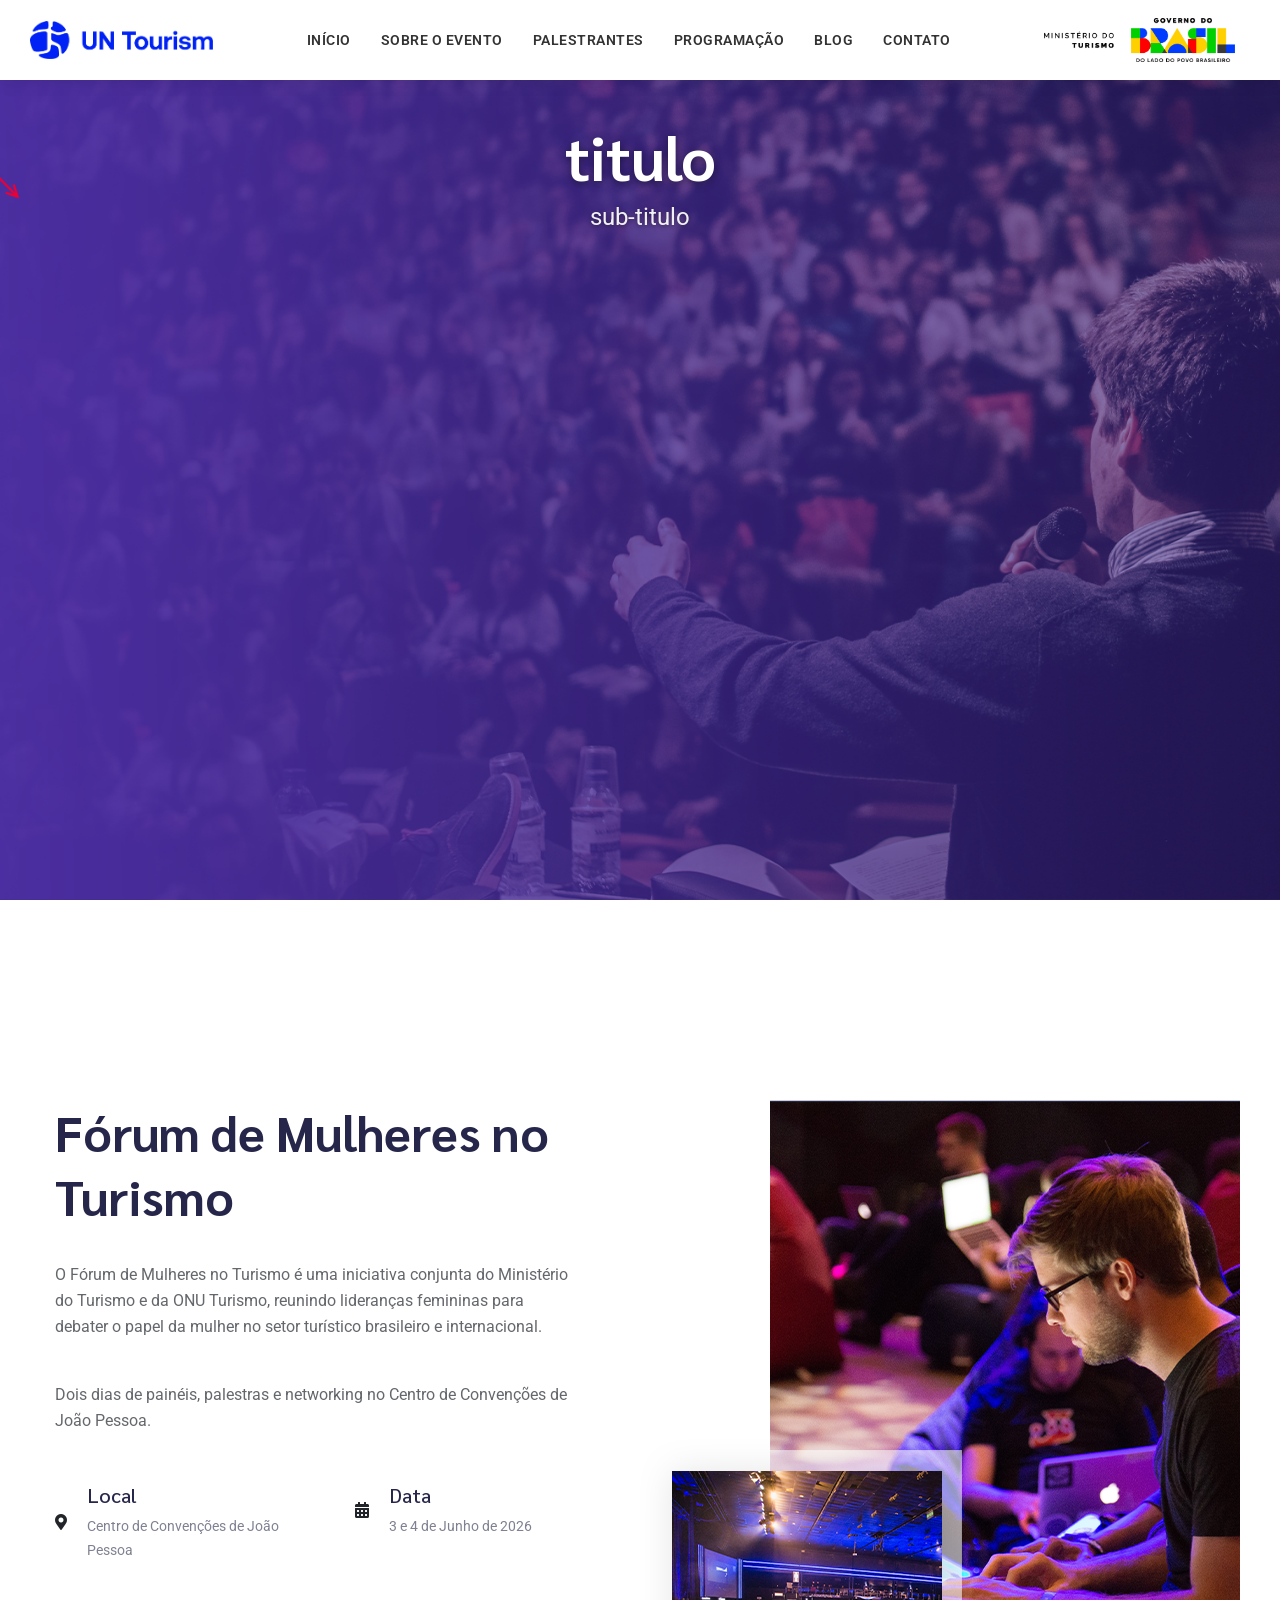
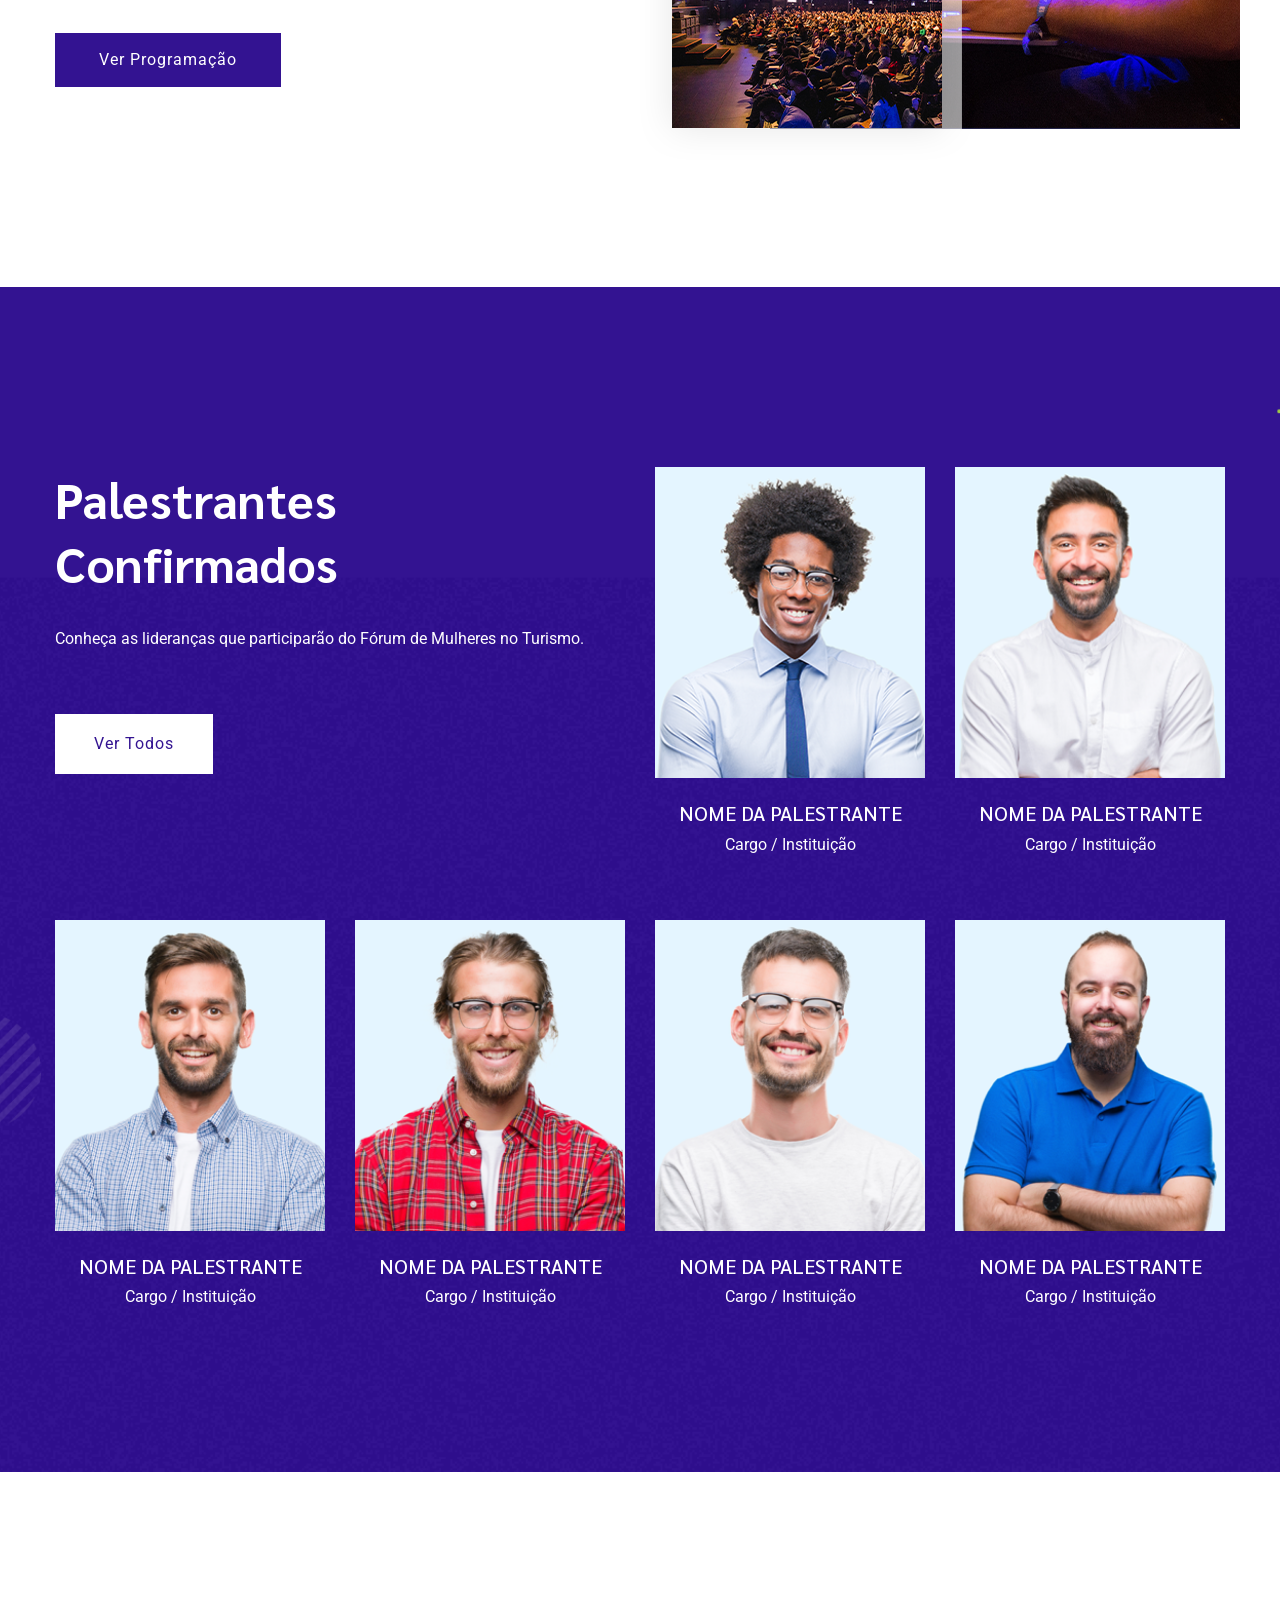
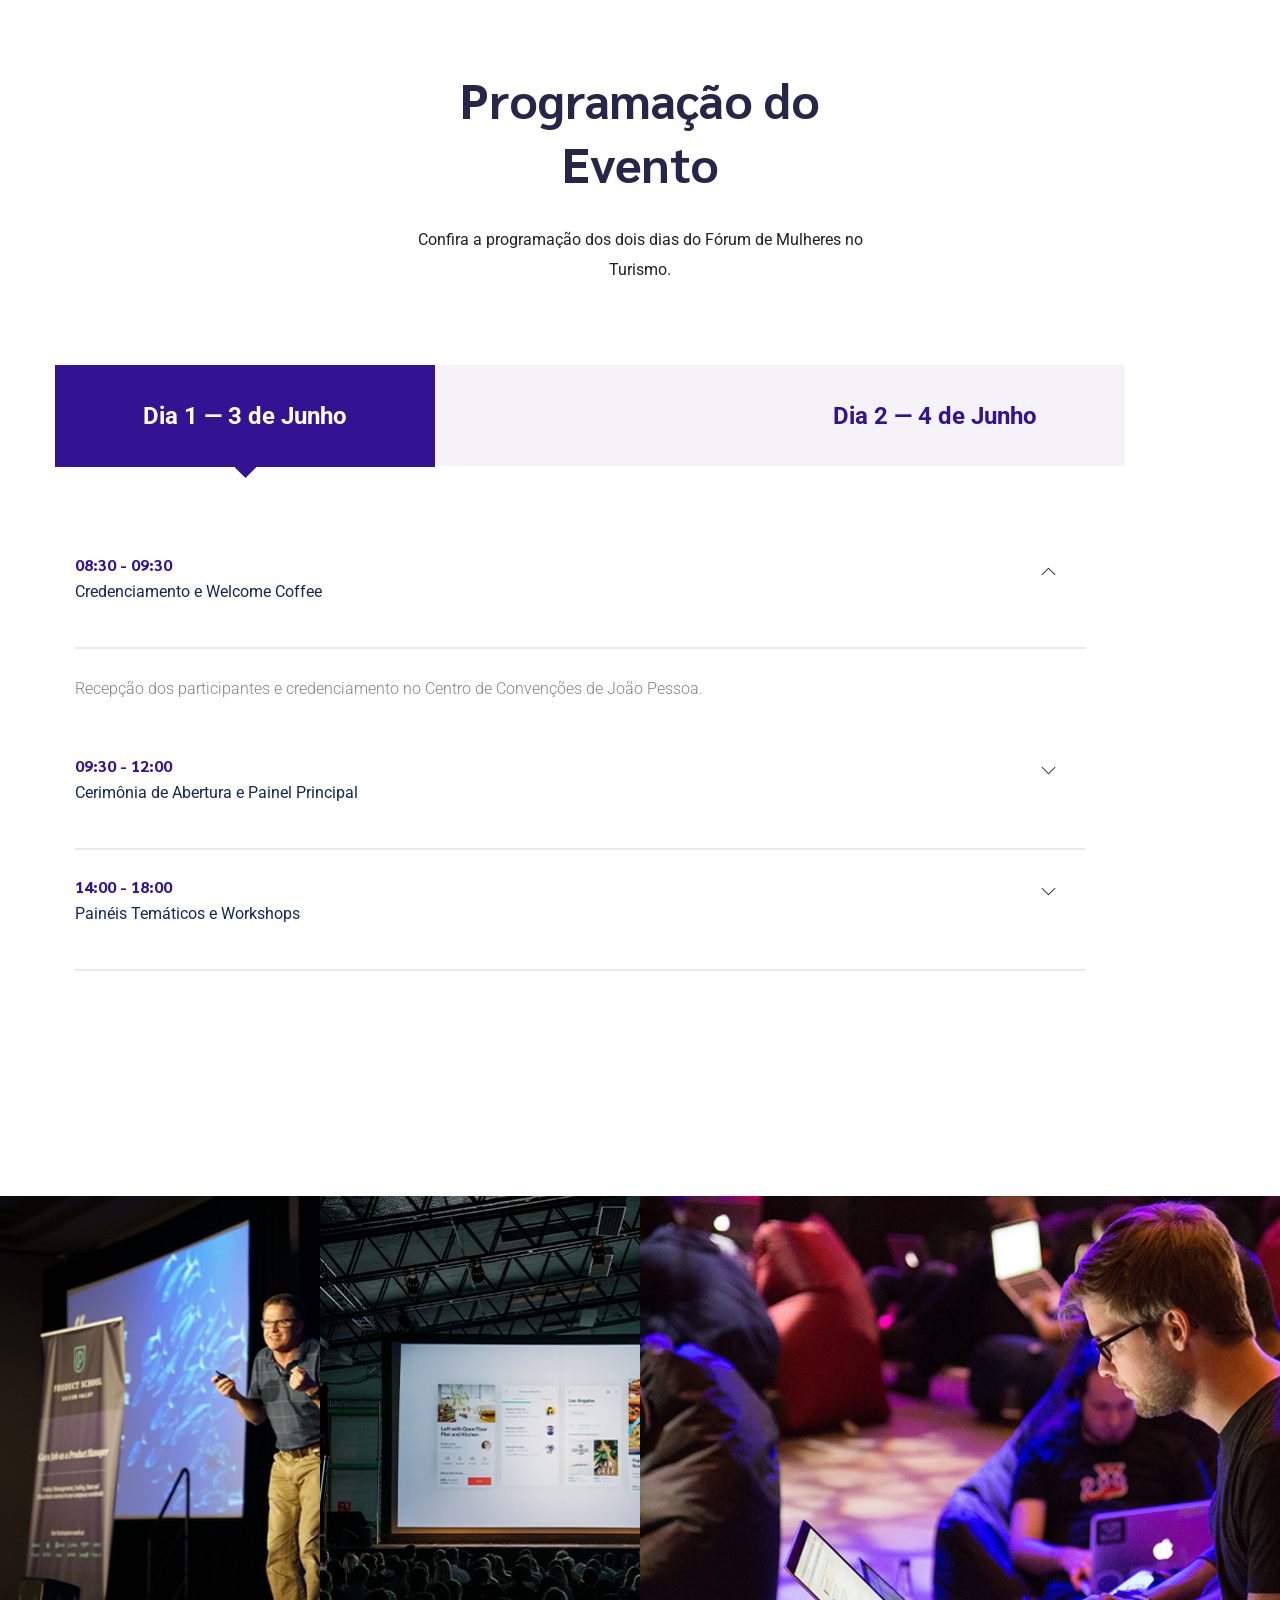
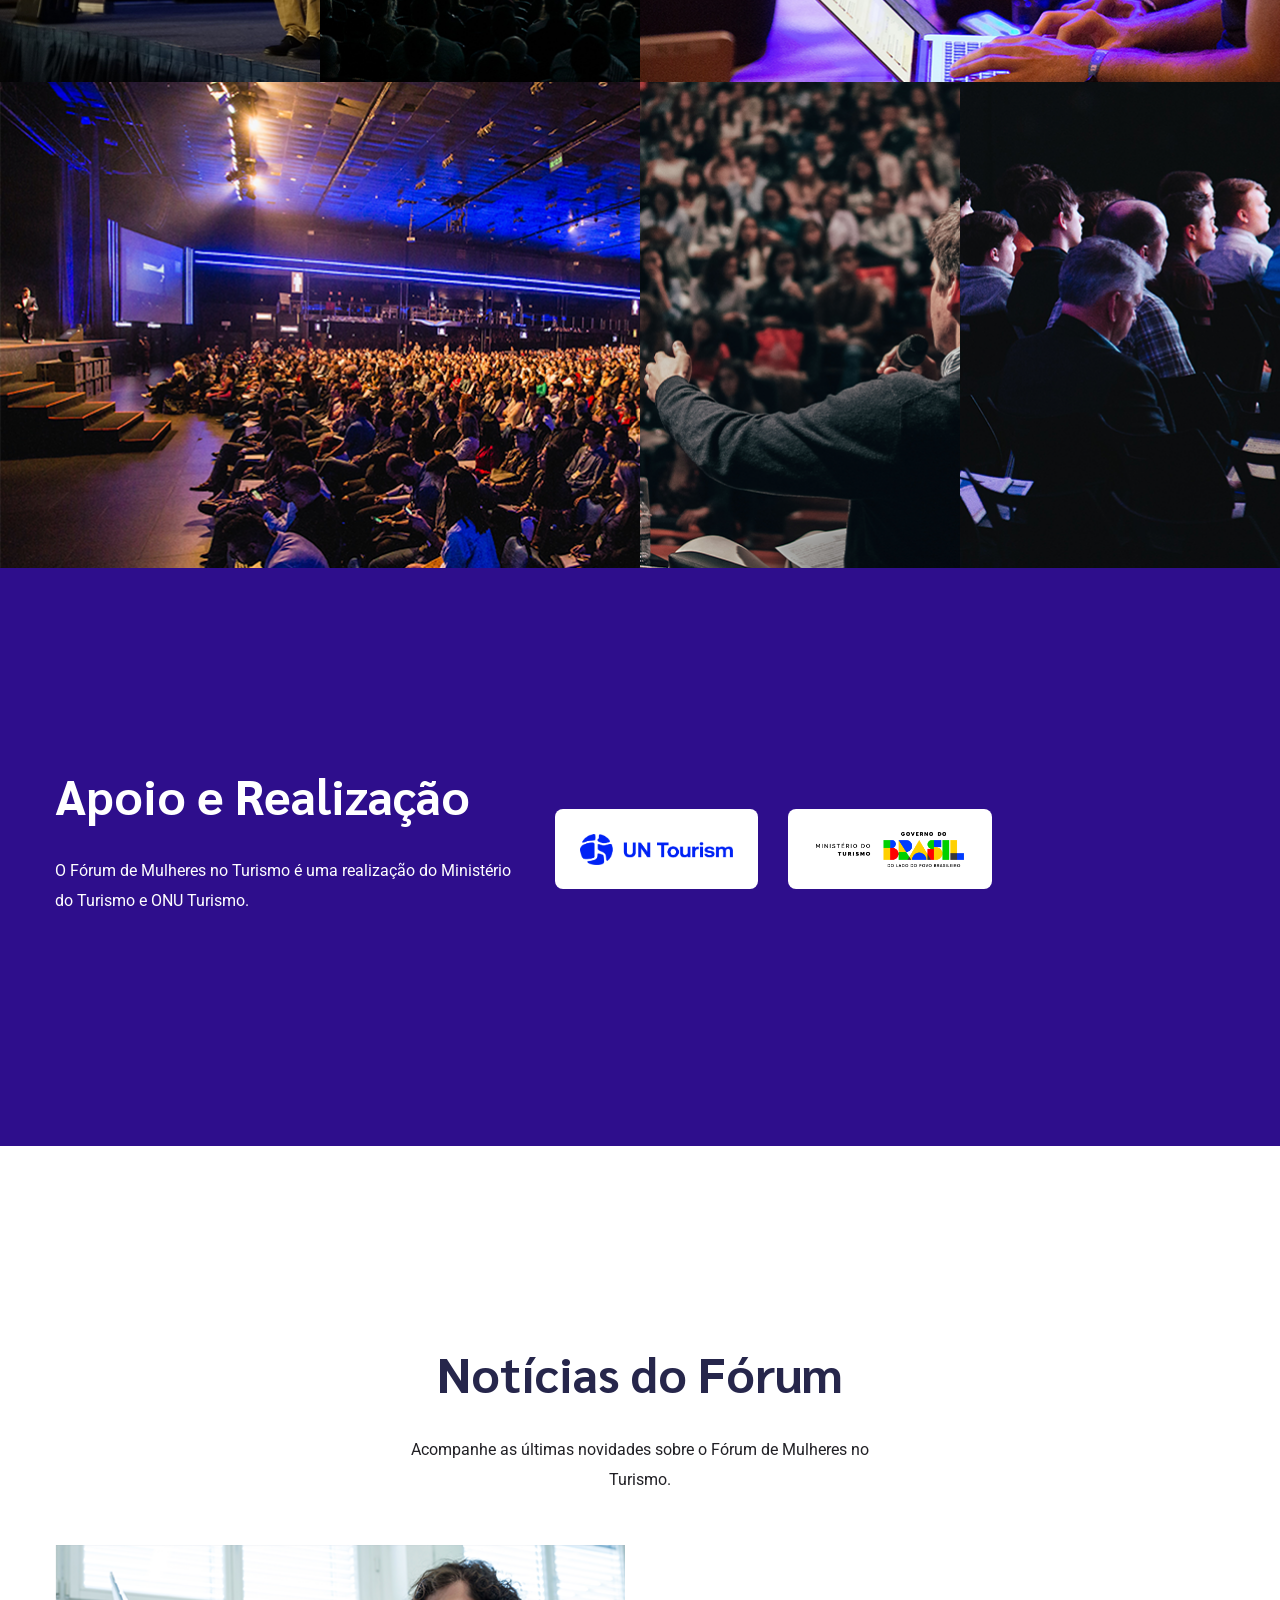
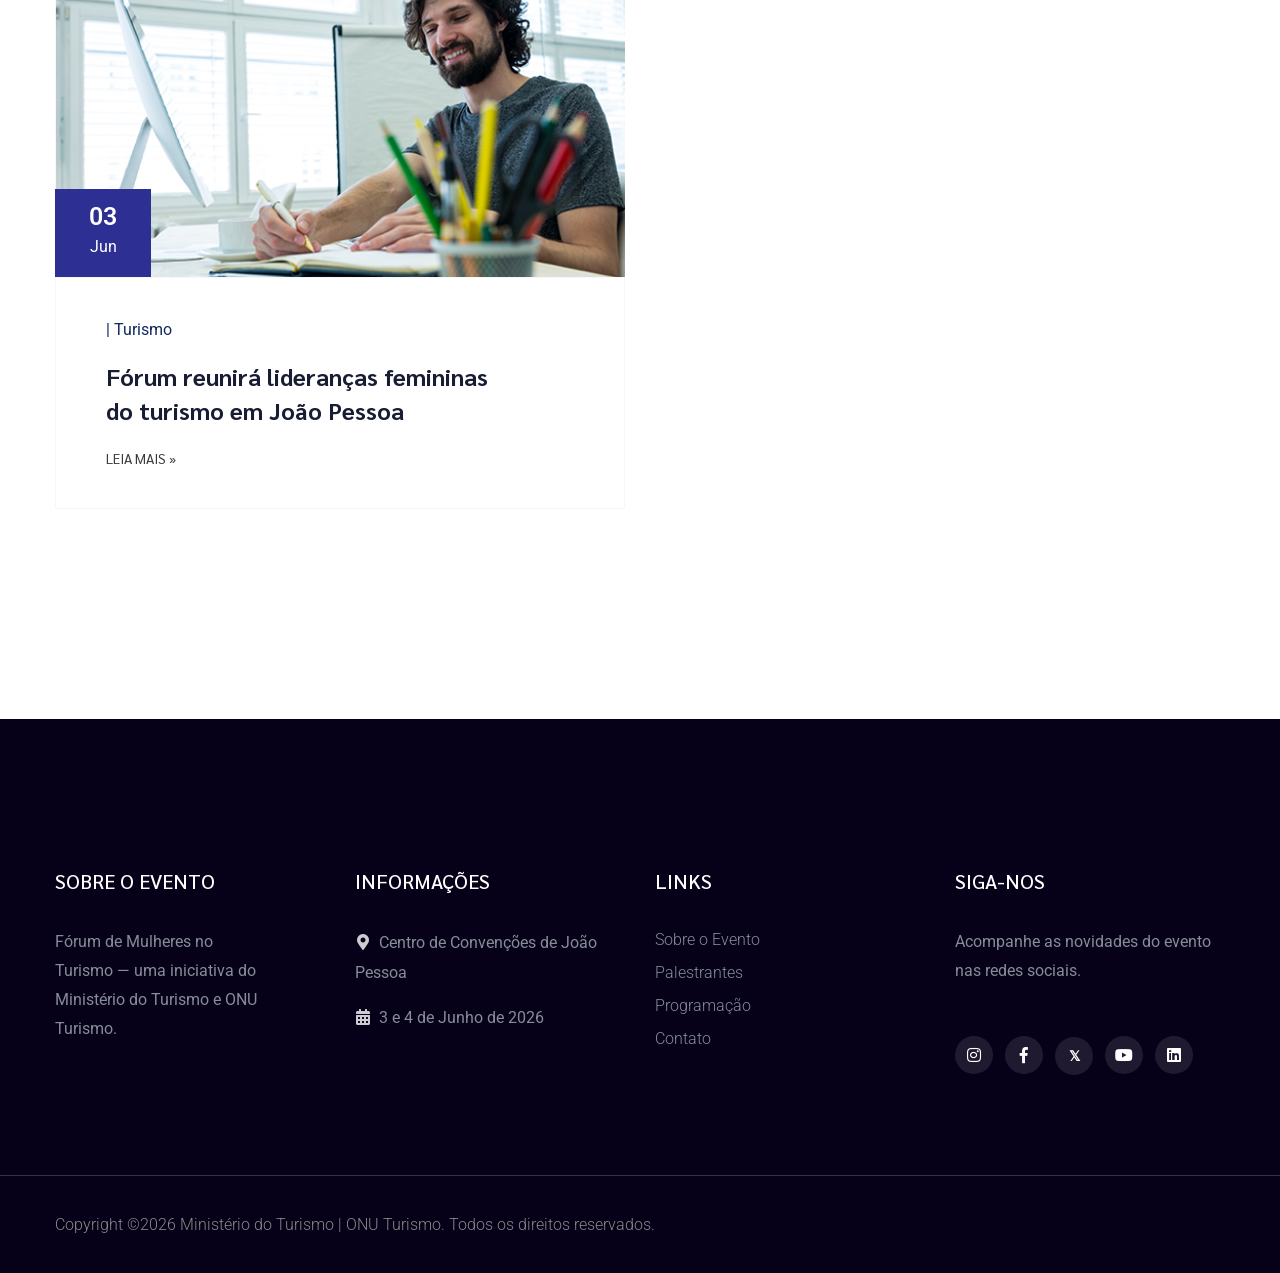
==== commit 9843cf68: "Ajustar ícones e links sociais dos palestrantes Trocar ícones Flaticon por FontAwesome (local/data)," ====
--- a/index.html
+++ b/index.html
@@ -92,7 +92,7 @@
                         <div class="col-lg-6 col-md-6 col-sm-6 col-xs-10">
                             <div class="single-caption mb-20">
                                 <div class="caption-icon">
-                                    <span class="flaticon-communications-1"></span>
+                                    <i class="fas fa-map-marker-alt"></i>
                                 </div>
                                 <div class="caption">
                                     <h5>Local</h5>
@@ -103,7 +103,7 @@
                         <div class="col-lg-6 col-md-6 col-sm-6 col-xs-10">
                             <div class="single-caption mb-20">
                                 <div class="caption-icon">
-                                    <span class="flaticon-education"></span>
+                                    <i class="fas fa-calendar-alt"></i>
                                 </div>
                                 <div class="caption">
                                     <h5>Data</h5>
@@ -144,9 +144,9 @@
                         <div class="team-img">
                             <img src="assets/img/gallery/team1.png" alt="">
                             <ul class="team-social">
-                                <li><a href="#"><i class="fab fa-linkedin"></i></a></li>
-                                <li><a href="#"><i class="fab fa-instagram"></i></a></li>
-                                <li><a href="#"><i class="fas fa-globe"></i></a></li>
+                                <li><a href="https://www.linkedin.com/in/exemplo" target="_blank"><i class="fab fa-linkedin"></i></a></li>
+                                <li><a href="https://www.instagram.com/exemplo" target="_blank"><i class="fab fa-instagram"></i></a></li>
+                                <li><a href="https://www.exemplo.com" target="_blank"><i class="fas fa-globe"></i></a></li>
                             </ul>
                         </div>
                         <div class="team-caption">
@@ -160,7 +160,7 @@
                         <div class="team-img">
                             <img src="assets/img/gallery/team2.png" alt="">
                             <ul class="team-social">
-                                <li><a href="#"><i class="fab fa-linkedin"></i></a></li>
+                                <li><a href="https://www.linkedin.com/in/exemplo2" target="_blank"><i class="fab fa-linkedin"></i></a></li>
                                 <li><a href="#"><i class="fab fa-instagram"></i></a></li>
                                 <li><a href="#"><i class="fas fa-globe"></i></a></li>
                             </ul>
@@ -177,8 +177,8 @@
                             <img src="assets/img/gallery/team3.png" alt="">
                             <ul class="team-social">
                                 <li><a href="#"><i class="fab fa-linkedin"></i></a></li>
-                                <li><a href="#"><i class="fab fa-instagram"></i></a></li>
-                                <li><a href="#"><i class="fas fa-globe"></i></a></li>
+                                <li><a href="https://www.instagram.com/exemplo3" target="_blank"><i class="fab fa-instagram"></i></a></li>
+                                <li><a href="https://www.exemplo3.com" target="_blank"><i class="fas fa-globe"></i></a></li>
                             </ul>
                         </div>
                         <div class="team-caption">
@@ -192,8 +192,8 @@
                         <div class="team-img">
                             <img src="assets/img/gallery/team4.png" alt="">
                             <ul class="team-social">
-                                <li><a href="#"><i class="fab fa-linkedin"></i></a></li>
-                                <li><a href="#"><i class="fab fa-instagram"></i></a></li>
+                                <li><a href="https://www.linkedin.com/in/exemplo4" target="_blank"><i class="fab fa-linkedin"></i></a></li>
+                                <li><a href="https://www.instagram.com/exemplo4" target="_blank"><i class="fab fa-instagram"></i></a></li>
                                 <li><a href="#"><i class="fas fa-globe"></i></a></li>
                             </ul>
                         </div>
@@ -210,7 +210,7 @@
                             <ul class="team-social">
                                 <li><a href="#"><i class="fab fa-linkedin"></i></a></li>
                                 <li><a href="#"><i class="fab fa-instagram"></i></a></li>
-                                <li><a href="#"><i class="fas fa-globe"></i></a></li>
+                                <li><a href="https://www.exemplo5.com" target="_blank"><i class="fas fa-globe"></i></a></li>
                             </ul>
                         </div>
                         <div class="team-caption">
@@ -224,9 +224,9 @@
                         <div class="team-img">
                             <img src="assets/img/gallery/team6.png" alt="">
                             <ul class="team-social">
-                                <li><a href="#"><i class="fab fa-linkedin"></i></a></li>
-                                <li><a href="#"><i class="fab fa-instagram"></i></a></li>
-                                <li><a href="#"><i class="fas fa-globe"></i></a></li>
+                                <li><a href="https://www.linkedin.com/in/exemplo6" target="_blank"><i class="fab fa-linkedin"></i></a></li>
+                                <li><a href="https://www.instagram.com/exemplo6" target="_blank"><i class="fab fa-instagram"></i></a></li>
+                                <li><a href="https://www.exemplo6.com" target="_blank"><i class="fas fa-globe"></i></a></li>
                             </ul>
                         </div>
                         <div class="team-caption">
--- a/assets/css/custom.css
+++ b/assets/css/custom.css
@@ -31,6 +31,11 @@
     max-height: 45px;
     object-fit: contain;
     vertical-align: middle;
+}
+
+/* Logo esquerda (ONU Turismo) levemente menor */
+.header-custom .col-auto:first-child .logo img {
+    max-height: 38px;
 }
 
 .header-custom #navigation {
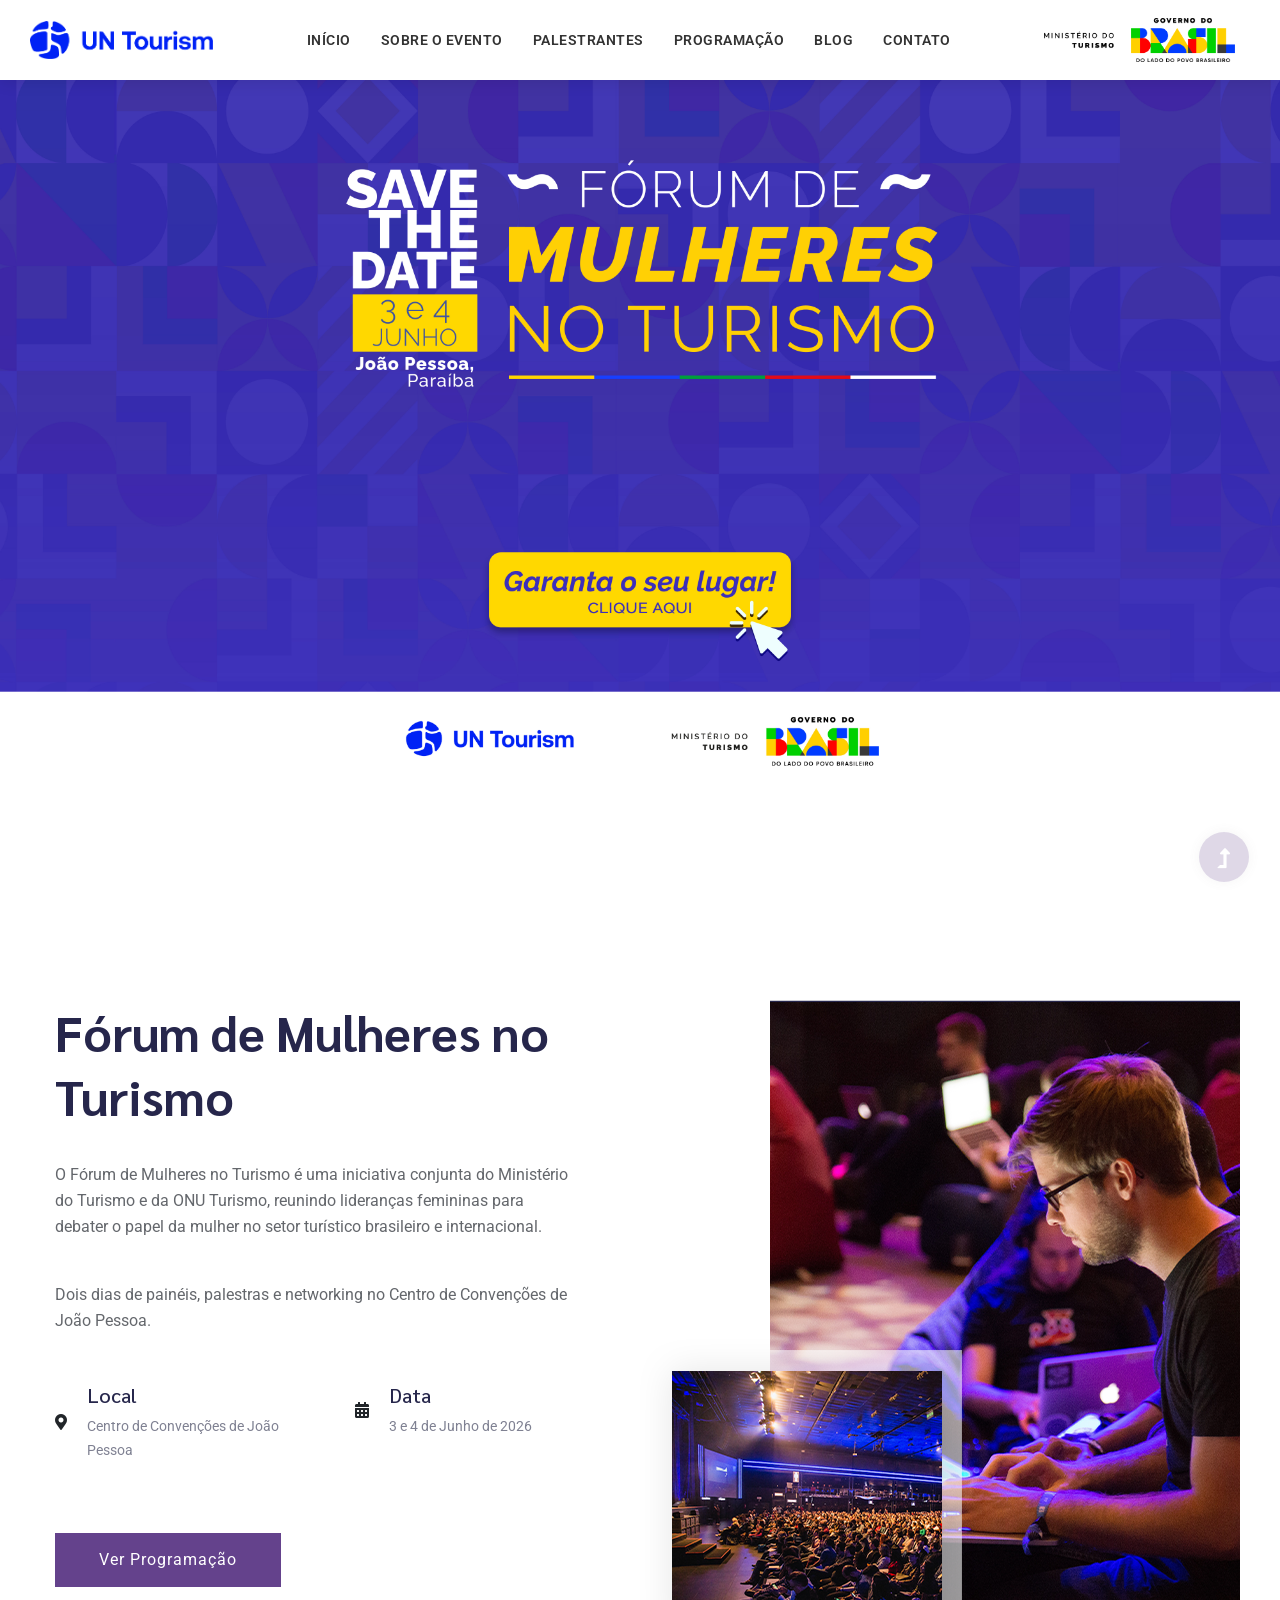
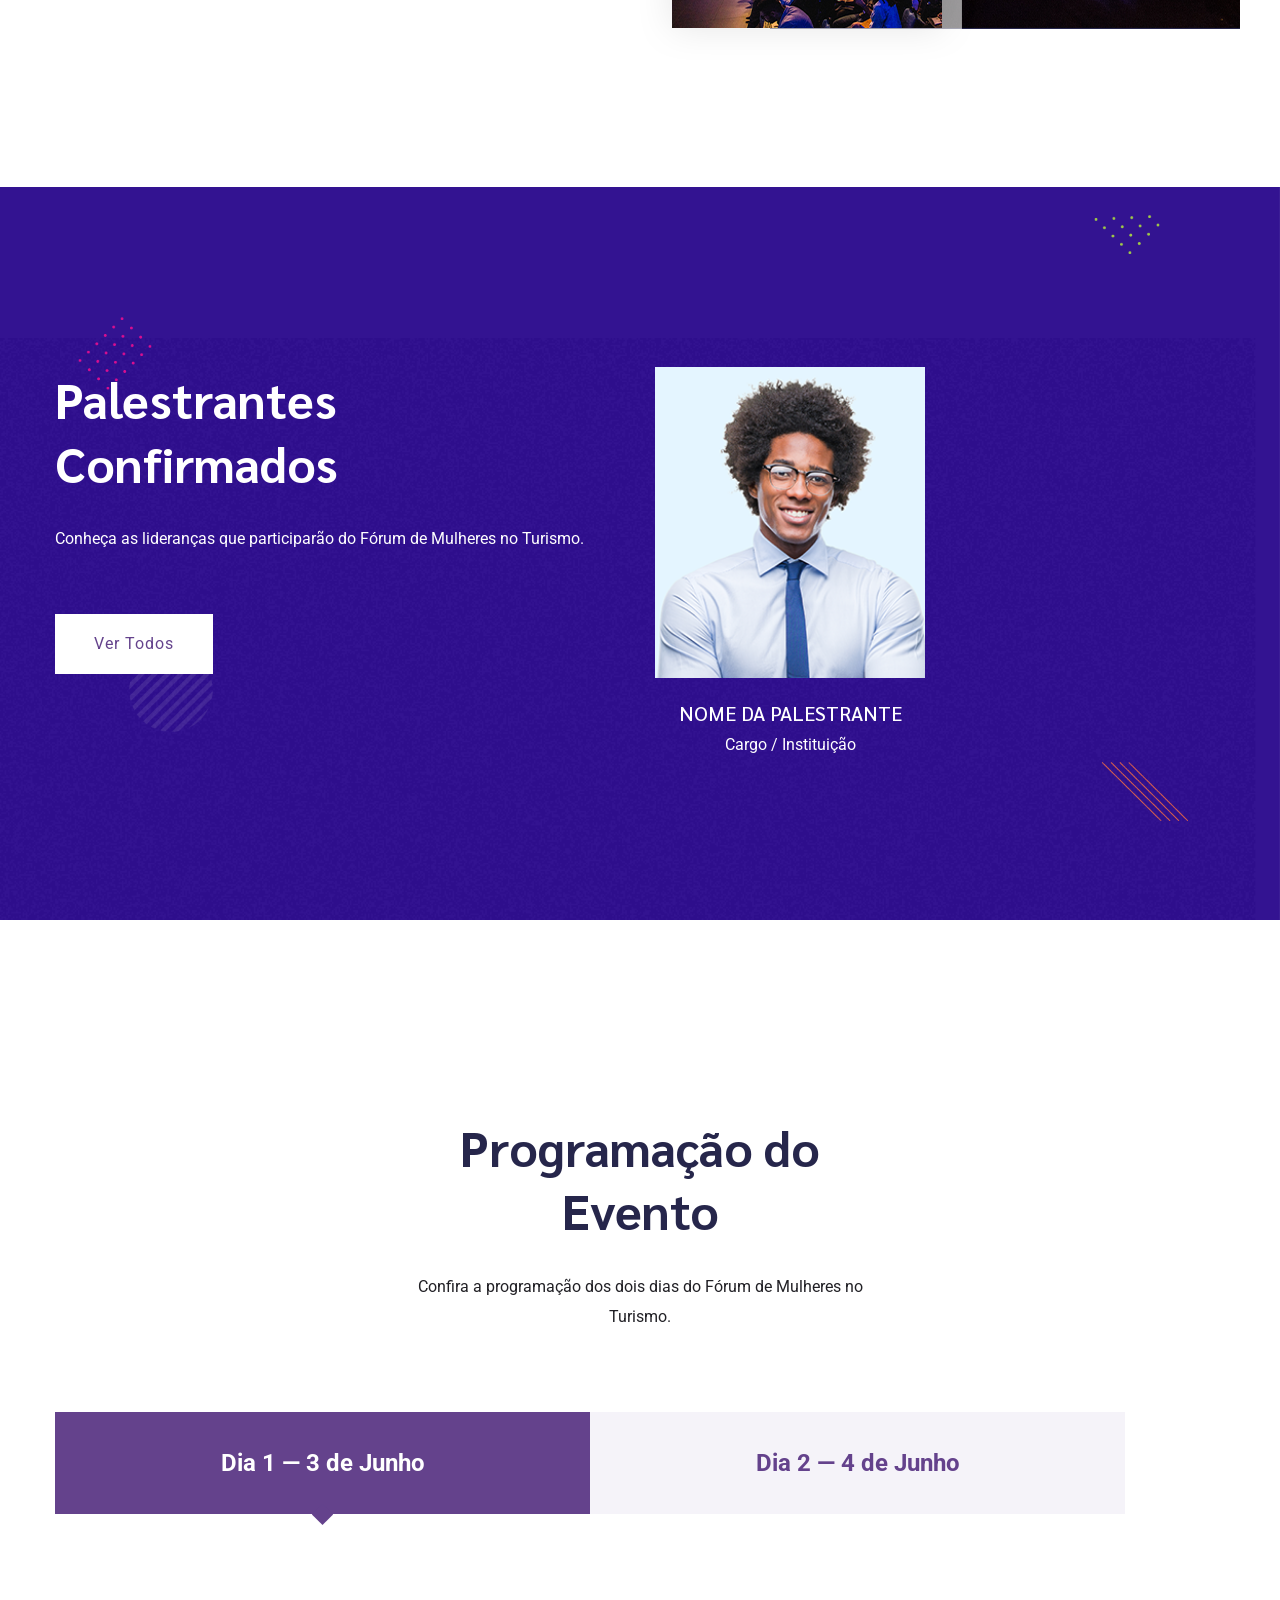
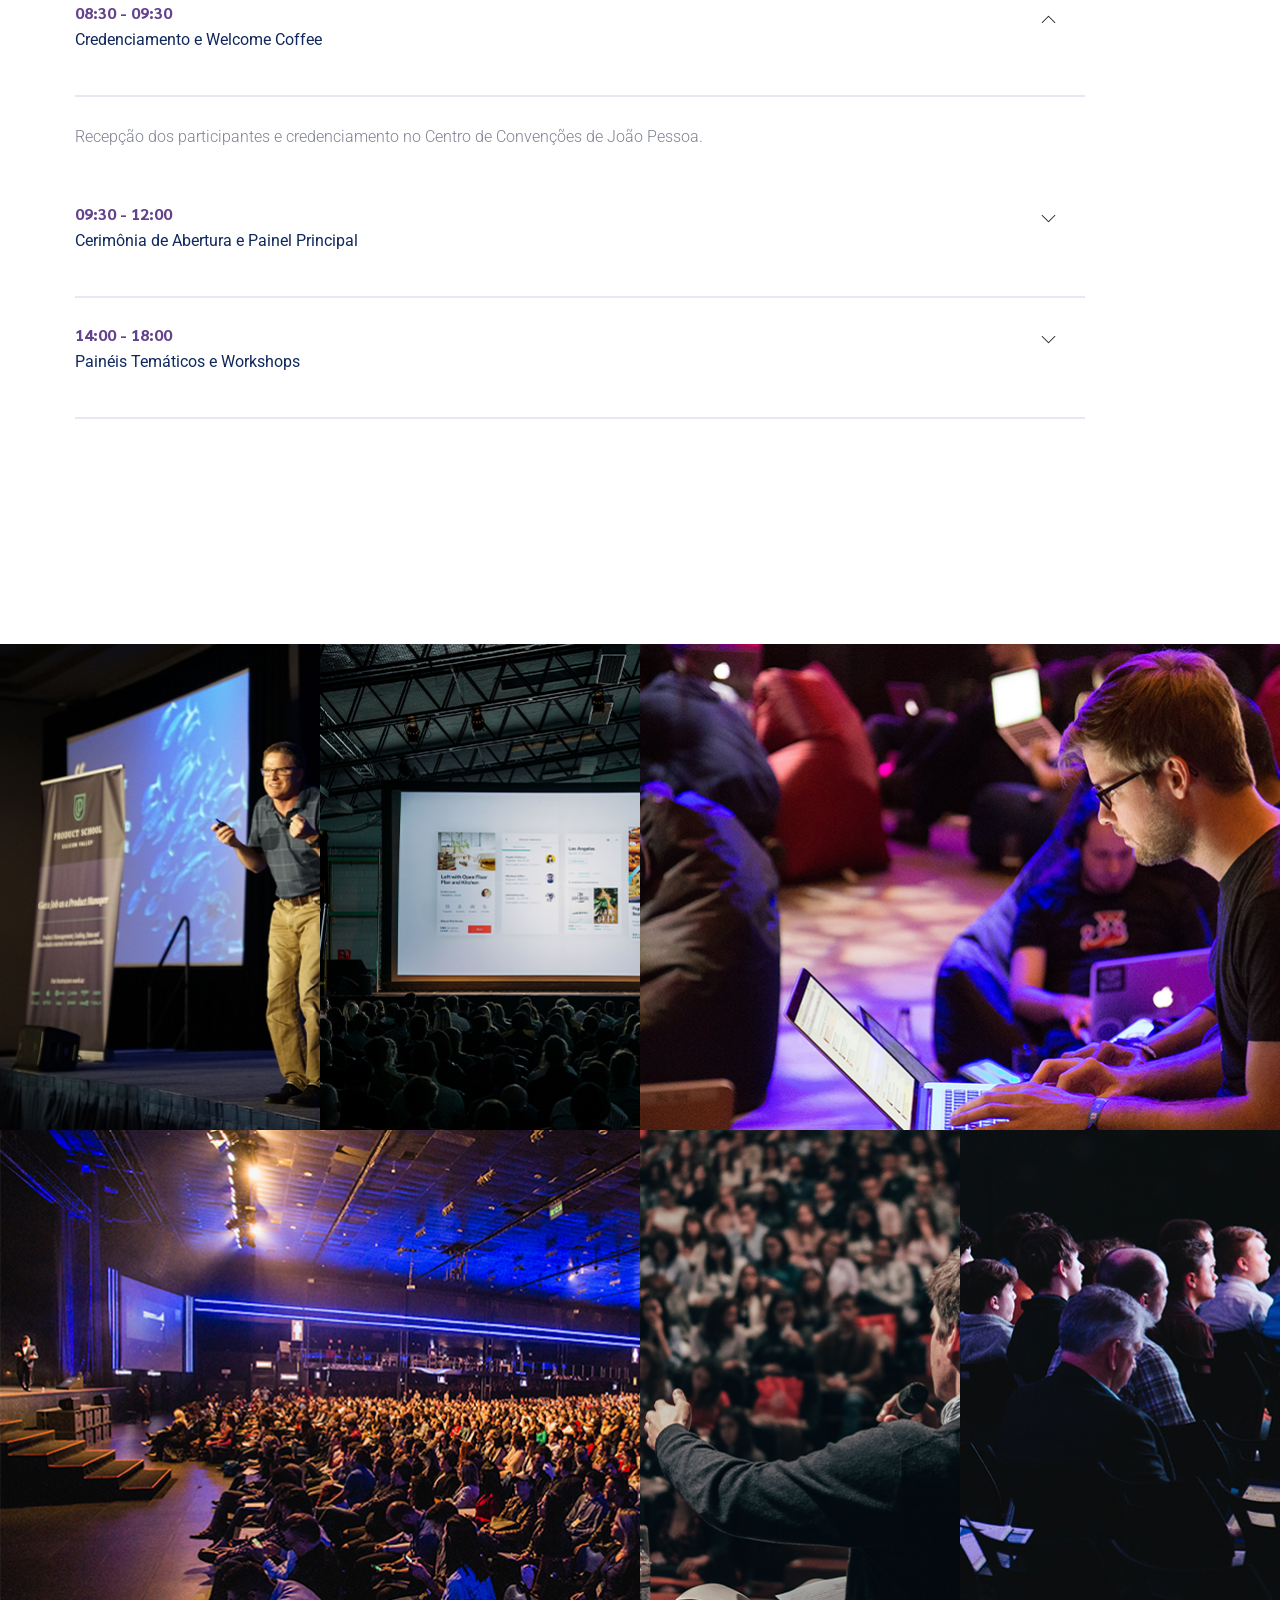
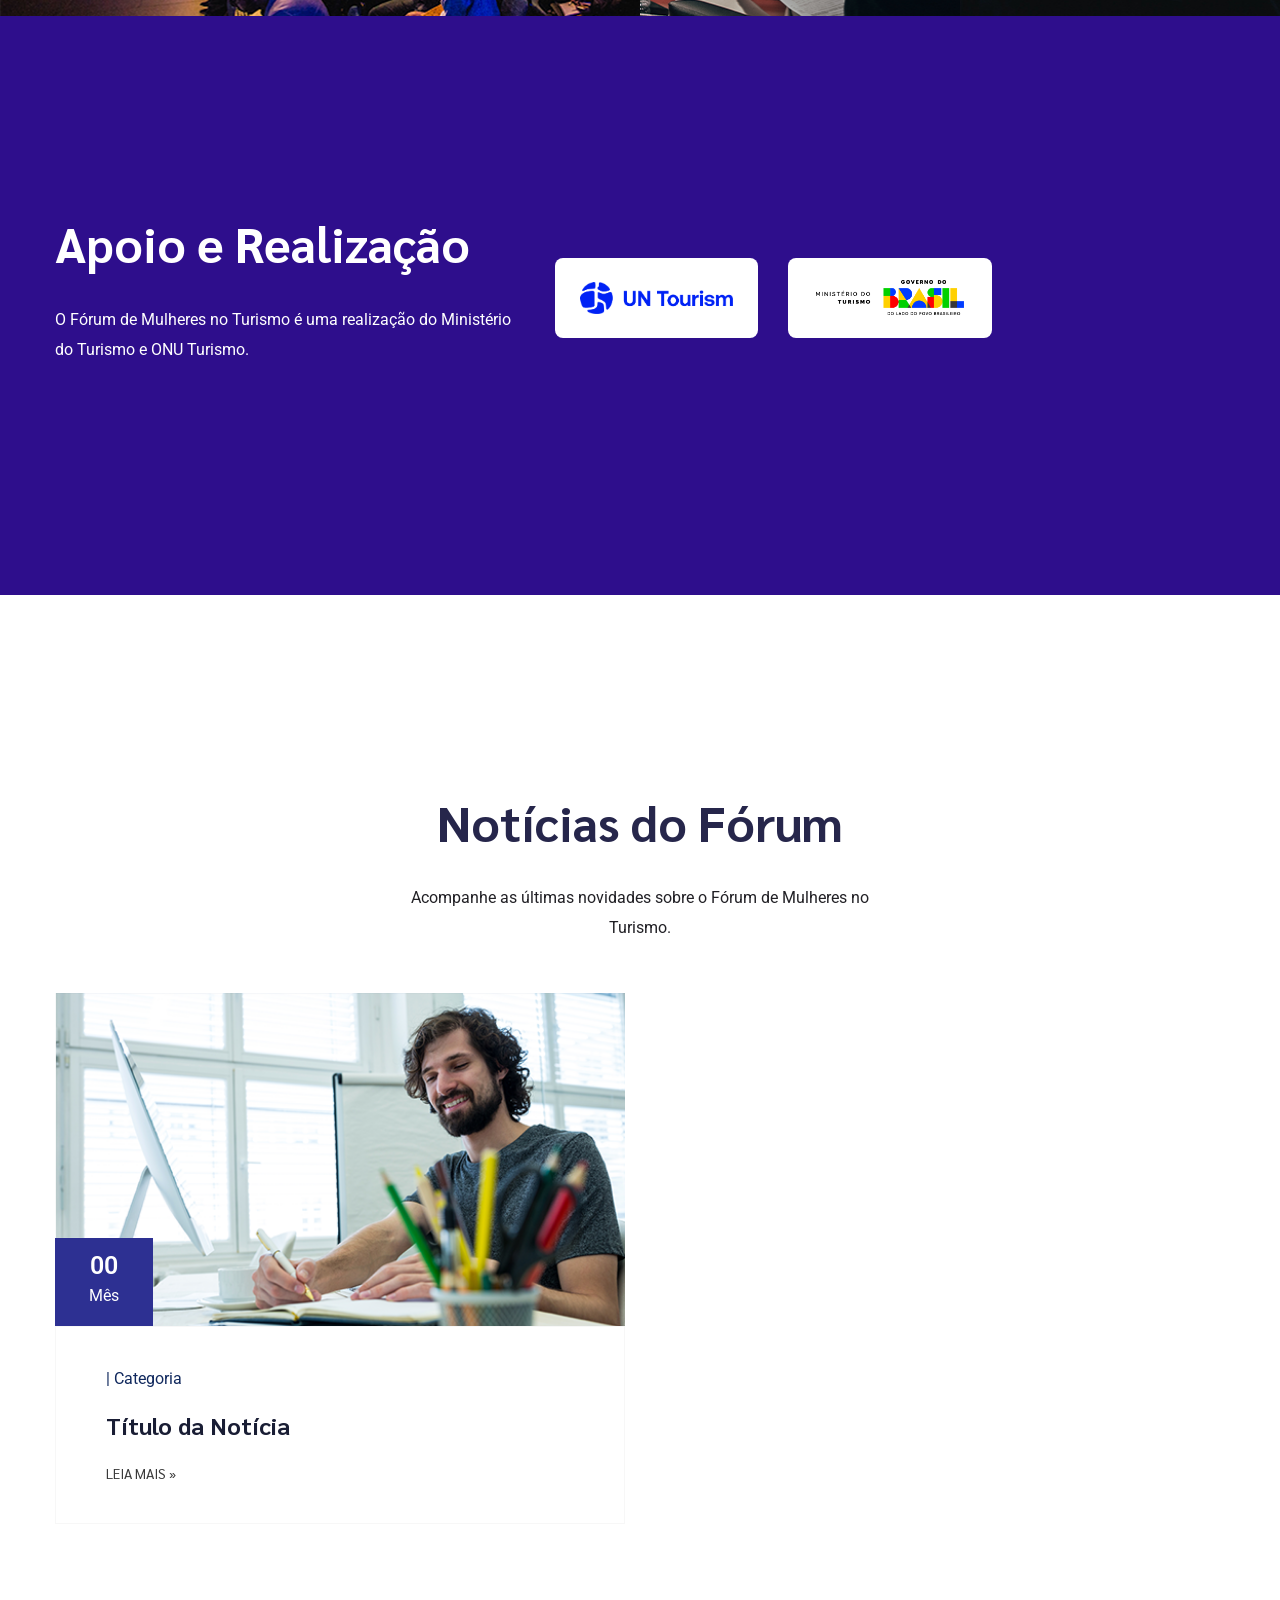
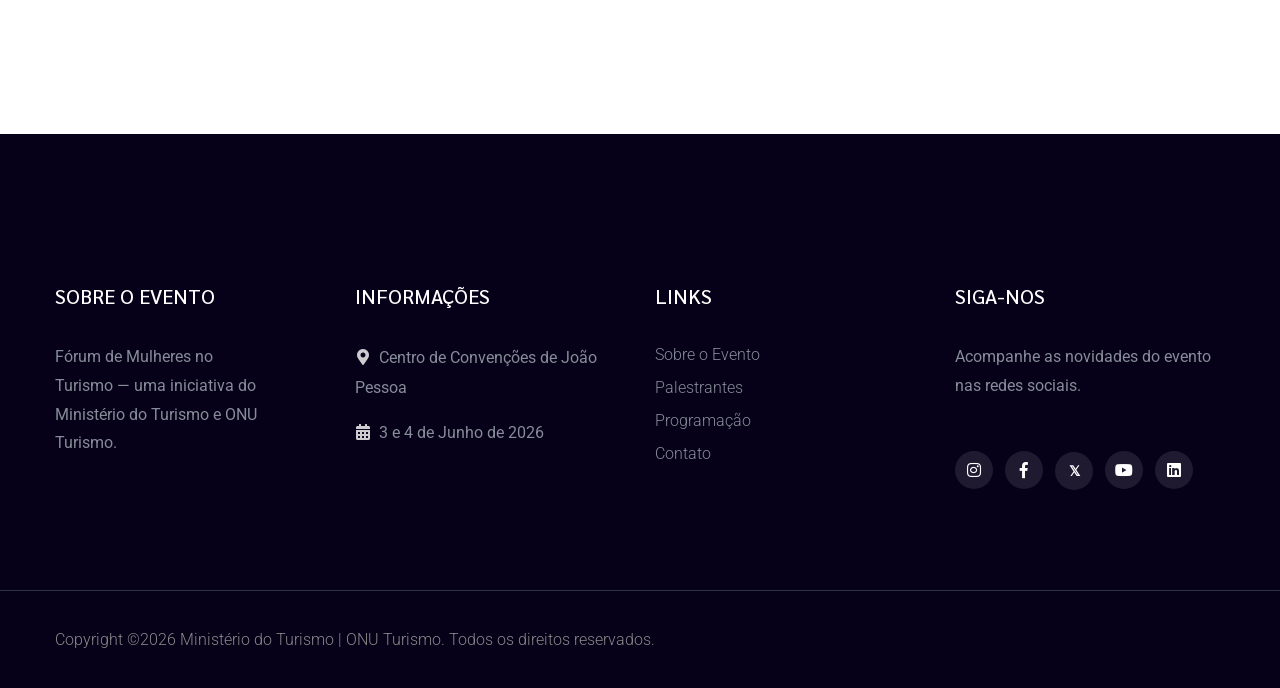
==== commit 40786df5: "Modularizar site para CMS, separar hero do carrossel e ajustar responsivo - Separar hero principal (" ====
--- a/index.html
+++ b/index.html
@@ -51,7 +51,7 @@
                             <a href="index.html"><img src="assets/img/logo/vertical-principal.png" alt="Ministério do Turismo"></a>
                         </div>
                     </div>
-                    <div class="col-12 d-block d-lg-none mt-2">
+                    <div class="col-auto d-block d-lg-none mobile-menu-col">
                         <div class="mobile_menu"></div>
                     </div>
                 </div>
@@ -60,20 +60,31 @@
     </header>
 
     <main>
-    <!-- Hero Carrossel -->
-    <div class="swiper mySwiper">
+    <!--
+        HERO PRINCIPAL (fixo, permanente)
+        Imagem institucional do evento. Não faz parte da rotação do carrossel.
+        O cronômetro regressivo aparece apenas aqui.
+    -->
+    <div class="hero-principal">
+        <img src="assets/img/hero/save-the-date-forum.jpg" alt="Save the Date — Fórum de Mulheres no Turismo" class="hero-img">
+        <div class="hero-content hero-content--no-title">
+            <div id="contador" class="countdown-timer"></div>
+        </div>
+    </div>
+
+    <!--
+        CARROSSEL DE DESTAQUES (CMS)
+        Slides gerados automaticamente a partir de notícias com destaque=true.
+        Conforme novas notícias chegam, as mais antigas saem da fila.
+        Sem notícias em destaque, o carrossel não é exibido.
+    -->
+    <div class="swiper mySwiper" id="carrossel-destaques">
         <div class="swiper-wrapper">
-            <div class="swiper-slide">
-                <img src="assets/img/hero/h1_hero.png" alt="Fórum de Mulheres no Turismo" class="hero-img">
-                <div class="hero-content">
-                    <h1 data-hero-title>titulo</h1>
-                    <p data-hero-subtitle>sub-titulo</p>
-                    <div id="contador" class="countdown-timer"></div>
-                </div>
-            </div>
+            <!-- Slides CMS: inseridos automaticamente via tal:repeat -->
         </div>
         <div class="swiper-button-next" style="color: #fff;"></div>
         <div class="swiper-button-prev" style="color: #fff;"></div>
+        <div class="swiper-pagination"></div>
     </div>
 
     <!-- Sobre o Evento -->
@@ -139,94 +150,23 @@
                         <a href="spakers.html" class="btn white-btn mt-30">Ver Todos</a>
                     </div>
                 </div>
-                <div class="col-lg-3 col-md-4 col-sm-6">
+                <!-- Palestrantes: itens CMS serão inseridos aqui -->
+                <!-- O item default abaixo será ocultado quando houver palestrantes reais -->
+                <!--
+                    MODELO DE PALESTRANTE (copiar para adicionar):
+                    - Foto: .png/.jpg/.jpeg, máx 300 KB
+                    - Nome: texto livre (exibido em caixa alta via CSS)
+                    - Cargo/Instituição: texto livre (capitalizado via CSS)
+                    - Redes sociais: preencher href ou remover o <li>
+                -->
+                <div class="col-lg-3 col-md-4 col-sm-6 palestrante-item palestrante-default">
                     <div class="single-team mb-30">
                         <div class="team-img">
-                            <img src="assets/img/gallery/team1.png" alt="">
+                            <img src="assets/img/gallery/team1.png" alt="Palestrante">
                             <ul class="team-social">
-                                <li><a href="https://www.linkedin.com/in/exemplo" target="_blank"><i class="fab fa-linkedin"></i></a></li>
-                                <li><a href="https://www.instagram.com/exemplo" target="_blank"><i class="fab fa-instagram"></i></a></li>
-                                <li><a href="https://www.exemplo.com" target="_blank"><i class="fas fa-globe"></i></a></li>
-                            </ul>
-                        </div>
-                        <div class="team-caption">
-                            <h3><a href="#">Nome da Palestrante</a></h3>
-                            <p>Cargo / Instituição</p>
-                        </div>
-                    </div>
-                </div>
-                <div class="col-lg-3 col-md-4 col-sm-6">
-                    <div class="single-team mb-30">
-                        <div class="team-img">
-                            <img src="assets/img/gallery/team2.png" alt="">
-                            <ul class="team-social">
-                                <li><a href="https://www.linkedin.com/in/exemplo2" target="_blank"><i class="fab fa-linkedin"></i></a></li>
-                                <li><a href="#"><i class="fab fa-instagram"></i></a></li>
-                                <li><a href="#"><i class="fas fa-globe"></i></a></li>
-                            </ul>
-                        </div>
-                        <div class="team-caption">
-                            <h3><a href="#">Nome da Palestrante</a></h3>
-                            <p>Cargo / Instituição</p>
-                        </div>
-                    </div>
-                </div>
-                <div class="col-lg-3 col-md-4 col-sm-6">
-                    <div class="single-team mb-30">
-                        <div class="team-img">
-                            <img src="assets/img/gallery/team3.png" alt="">
-                            <ul class="team-social">
-                                <li><a href="#"><i class="fab fa-linkedin"></i></a></li>
-                                <li><a href="https://www.instagram.com/exemplo3" target="_blank"><i class="fab fa-instagram"></i></a></li>
-                                <li><a href="https://www.exemplo3.com" target="_blank"><i class="fas fa-globe"></i></a></li>
-                            </ul>
-                        </div>
-                        <div class="team-caption">
-                            <h3><a href="#">Nome da Palestrante</a></h3>
-                            <p>Cargo / Instituição</p>
-                        </div>
-                    </div>
-                </div>
-                <div class="col-lg-3 col-md-4 col-sm-6">
-                    <div class="single-team mb-30">
-                        <div class="team-img">
-                            <img src="assets/img/gallery/team4.png" alt="">
-                            <ul class="team-social">
-                                <li><a href="https://www.linkedin.com/in/exemplo4" target="_blank"><i class="fab fa-linkedin"></i></a></li>
-                                <li><a href="https://www.instagram.com/exemplo4" target="_blank"><i class="fab fa-instagram"></i></a></li>
-                                <li><a href="#"><i class="fas fa-globe"></i></a></li>
-                            </ul>
-                        </div>
-                        <div class="team-caption">
-                            <h3><a href="#">Nome da Palestrante</a></h3>
-                            <p>Cargo / Instituição</p>
-                        </div>
-                    </div>
-                </div>
-                <div class="col-lg-3 col-md-4 col-sm-6">
-                    <div class="single-team mb-30">
-                        <div class="team-img">
-                            <img src="assets/img/gallery/team5.png" alt="">
-                            <ul class="team-social">
-                                <li><a href="#"><i class="fab fa-linkedin"></i></a></li>
-                                <li><a href="#"><i class="fab fa-instagram"></i></a></li>
-                                <li><a href="https://www.exemplo5.com" target="_blank"><i class="fas fa-globe"></i></a></li>
-                            </ul>
-                        </div>
-                        <div class="team-caption">
-                            <h3><a href="#">Nome da Palestrante</a></h3>
-                            <p>Cargo / Instituição</p>
-                        </div>
-                    </div>
-                </div>
-                <div class="col-lg-3 col-md-4 col-sm-6">
-                    <div class="single-team mb-30">
-                        <div class="team-img">
-                            <img src="assets/img/gallery/team6.png" alt="">
-                            <ul class="team-social">
-                                <li><a href="https://www.linkedin.com/in/exemplo6" target="_blank"><i class="fab fa-linkedin"></i></a></li>
-                                <li><a href="https://www.instagram.com/exemplo6" target="_blank"><i class="fab fa-instagram"></i></a></li>
-                                <li><a href="https://www.exemplo6.com" target="_blank"><i class="fas fa-globe"></i></a></li>
+                                <li data-social="linkedin"><a href="#"><i class="fab fa-linkedin"></i></a></li>
+                                <li data-social="instagram"><a href="#"><i class="fab fa-instagram"></i></a></li>
+                                <li data-social="site"><a href="#"><i class="fas fa-globe"></i></a></li>
                             </ul>
                         </div>
                         <div class="team-caption">
@@ -455,21 +395,37 @@
                     </div>
                 </div>
             </div>
+            <!--
+                MODELO DE NOTÍCIA (CMS):
+                MÍDIA PRINCIPAL:
+                - Imagem: 1920×1080 ou 16:9, .png/.jpg/.jpeg, máx 300 KB
+                - OU Vídeo: .mp4 (máx 10 MB) ou link do YouTube
+                TEXTOS:
+                - Título, subtítulo (lead), corpo (rich text / TinyMCE)
+                - Data de publicação, categorias
+                MÍDIAS ADICIONAIS:
+                - Imagens e vídeos extras vão para a galeria no corpo (Magnific Popup)
+                DESTAQUE:
+                - Destaque no carrossel: sim/não (data-destaque="true")
+                  Se "true", a mídia principal gera um slide no carrossel
+                  de destaques com link para a matéria via data-href
+            -->
             <div class="row">
-                <div class="col-xl-6 col-lg-6 col-md-6">
+                <!-- O item default abaixo será ocultado quando houver notícias reais -->
+                <div class="col-xl-6 col-lg-6 col-md-6 blog-item blog-default">
                     <div class="home-blog-single mb-30">
                         <div class="blog-img-cap">
                             <div class="blog-img">
                                 <img src="assets/img/gallery/home-blog1.png" alt="">
                                 <div class="blog-date text-center">
-                                    <span>03</span>
-                                    <p>Jun</p>
+                                    <span>00</span>
+                                    <p>Mês</p>
                                 </div>
                             </div>
                             <div class="blog-cap">
-                                <p>| Turismo</p>
-                                <h3><a href="blog_details.html">Fórum reunirá lideranças femininas do turismo em João Pessoa</a></h3>
-                                <a href="blog_details.html" class="more-btn">Leia mais »</a>
+                                <p>| Categoria</p>
+                                <h3><a href="#">Título da Notícia</a></h3>
+                                <a href="#" class="more-btn">Leia mais »</a>
                             </div>
                         </div>
                     </div>
@@ -584,21 +540,50 @@
     <script src="./assets/js/main.js"></script>
     <script src="https://cdn.jsdelivr.net/npm/swiper@11/swiper-bundle.min.js"></script>
     <script>
-        // Carrossel Swiper
-        var swiper = new Swiper(".mySwiper", {
-            slidesPerView: 1,
-            watchOverflow: true,
-            navigation: {
-                nextEl: ".swiper-button-next",
-                prevEl: ".swiper-button-prev",
-            },
-            disableOnInteraction: false,
-        });
-
-        // Hero condicional: ocultar título/subtítulo se vazio
-        document.querySelectorAll("[data-hero-title], [data-hero-subtitle]").forEach(function(el) {
-            if (!el.textContent.trim()) {
-                el.style.display = "none";
+        // Carrossel de Destaques: só inicializa se houver slides
+        var carrosselEl = document.querySelector("#carrossel-destaques");
+        var slides = carrosselEl ? carrosselEl.querySelectorAll(".swiper-slide") : [];
+        if (slides.length > 0) {
+            var swiper = new Swiper("#carrossel-destaques", {
+                slidesPerView: 1,
+                watchOverflow: true,
+                loop: slides.length > 1,
+                autoplay: {
+                    delay: 7000,
+                    disableOnInteraction: false,
+                },
+                navigation: {
+                    nextEl: "#carrossel-destaques .swiper-button-next",
+                    prevEl: "#carrossel-destaques .swiper-button-prev",
+                },
+                pagination: {
+                    el: "#carrossel-destaques .swiper-pagination",
+                    clickable: true,
+                },
+            });
+
+            // Slides clicáveis: redireciona se data-href estiver preenchido
+            slides.forEach(function(slide) {
+                var url = slide.getAttribute("data-href");
+                if (url) {
+                    slide.style.cursor = "pointer";
+                    slide.addEventListener("click", function(e) {
+                        if (!e.target.closest(".swiper-button-next, .swiper-button-prev")) {
+                            window.location.href = url;
+                        }
+                    });
+                }
+            });
+        } else {
+            // Ocultar carrossel vazio
+            if (carrosselEl) carrosselEl.style.display = "none";
+        }
+
+        // Ocultar ícones sociais sem link preenchido
+        document.querySelectorAll(".team-social li[data-social]").forEach(function(li) {
+            var link = li.querySelector("a");
+            if (!link || !link.getAttribute("href") || link.getAttribute("href") === "#") {
+                li.style.display = "none";
             }
         });
 
--- a/assets/css/style.css
+++ b/assets/css/style.css
@@ -1 +1 @@
-@import url("https://fonts.googleapis.com/css?family=Roboto:300,400,500,700|Sarabun:400,500,600,700,800|Sen:400,700&display=swap");.white-bg{background:#ffffff}.gray-bg{background:#f5f5f5}.gray-bg{background:#f7f7fd}.white-bg{background:#fff}.black-bg{background:#16161a}.theme-bg{background:#331391}.brand-bg{background:#f1f4fa}.testimonial-bg{background:#f9fafc}.white-color{color:#fff}.black-color{color:#16161a}.theme-color{color:#331391}.boxed-btn{background:#fff;color:#331391 !important;display:inline-block;padding:18px 44px;font-family:"Sarabun",sans-serif;font-size:14px;font-weight:400;border:0;border:1px solid #331391;letter-spacing:3px;text-align:center;color:#331391;text-transform:uppercase;cursor:pointer}.boxed-btn:hover{background:#331391;color:#fff !important;border:1px solid #331391}.boxed-btn:focus{outline:none}.boxed-btn.large-width{width:220px}[data-overlay]{position:relative;background-size:cover;background-repeat:no-repeat;background-position:center center}[data-overlay]::before{position:absolute;left:0;top:0;right:0;bottom:0;content:""}[data-opacity="1"]::before{opacity:0.1}[data-opacity="2"]::before{opacity:0.2}[data-opacity="3"]::before{opacity:0.3}[data-opacity="4"]::before{opacity:0.4}[data-opacity="5"]::before{opacity:0.5}[data-opacity="6"]::before{opacity:0.6}[data-opacity="7"]::before{opacity:0.7}[data-opacity="8"]::before{opacity:0.8}[data-opacity="9"]::before{opacity:0.9}body{font-family:"Roboto",sans-serif;font-weight:normal;font-style:normal}h1,h2,h3,h4,h5,h6{font-family:"Sarabun",sans-serif;color:#26264b;margin-top:0px;font-style:normal;font-weight:500;text-transform:normal}p{font-family:"Roboto",sans-serif;color:#10285d;font-size:16px;line-height:30px;margin-bottom:15px;font-weight:normal}.bg-img-1{background-image:url(../img/slider/slider-img-1.jpg)}.bg-img-2{background-image:url(../img/background-img/bg-img-2.jpg)}.cta-bg-1{background-image:url(../img/background-img/bg-img-3.jpg)}.img{max-width:100%;-webkit-transition:all .3s ease-out 0s;-moz-transition:all .3s ease-out 0s;-ms-transition:all .3s ease-out 0s;-o-transition:all .3s ease-out 0s;transition:all .3s ease-out 0s}.f-left{float:left}.f-right{float:right}.fix{overflow:hidden}.clear{clear:both}a,.button{-webkit-transition:all .3s ease-out 0s;-moz-transition:all .3s ease-out 0s;-ms-transition:all .3s ease-out 0s;-o-transition:all .3s ease-out 0s;transition:all .3s ease-out 0s}a:focus,.button:focus{text-decoration:none;outline:none}a{color:#635c5c}a:hover{color:#fff}a:focus,a:hover,.portfolio-cat a:hover,.footer -menu li a:hover{text-decoration:none}a,button{color:#fff;outline:medium none}button:focus,input:focus,input:focus,textarea,textarea:focus{outline:0}.uppercase{text-transform:uppercase}input:focus::-moz-placeholder{opacity:0;-webkit-transition:.4s;-o-transition:.4s;transition:.4s}.capitalize{text-transform:capitalize}h1 a,h2 a,h3 a,h4 a,h5 a,h6 a{color:inherit}ul{margin:0px;padding:0px}li{list-style:none}hr{border-bottom:1px solid #eceff8;border-top:0 none;margin:30px 0;padding:0}.theme-overlay{position:relative}.theme-overlay::before{background:#1696e7 none repeat scroll 0 0;content:"";height:100%;left:0;opacity:0.6;position:absolute;top:0;width:100%}.overlay{position:relative;z-index:0}.overlay::before{position:absolute;content:"";top:0;left:0;width:100%;height:100%;z-index:-1}.overlay2{position:relative;z-index:0}.overlay2::before{position:absolute;content:"";background-color:#2E2200;top:0;left:0;width:100%;height:100%;z-index:-1;opacity:0.5}.section-padding{padding-top:120px;padding-bottom:120px}.separator{border-top:1px solid #f2f2f2}.mb-90{margin-bottom:90px}@media (max-width: 767px){.mb-90{margin-bottom:30px}}@media (min-width: 768px) and (max-width: 991px){.mb-90{margin-bottom:45px}}.owl-carousel .owl-nav div{background:rgba(255,255,255,0.8) none repeat scroll 0 0;height:40px;left:20px;line-height:40px;font-size:22px;color:#646464;opacity:1;visibility:visible;position:absolute;text-align:center;top:50%;transform:translateY(-50%);transition:all 0.3s ease 0s;width:40px}.owl-carousel .owl-nav div.owl-next{left:auto;right:-30px}.owl-carousel .owl-nav div.owl-next i{position:relative;right:0;top:1px}.owl-carousel .owl-nav div.owl-prev i{position:relative;right:1px;top:0px}.owl-carousel:hover .owl-nav div{opacity:1;visibility:visible}.owl-carousel:hover .owl-nav div:hover{color:#fff;background:#ff3500}.btn{background:#331391;padding:27px 44px;color:#fff;cursor:pointer;display:inline-block;font-size:16px;border-radius:0px;-moz-user-select:none;font-weight:400;letter-spacing:1px;line-height:0;margin-bottom:0;margin:10px;cursor:pointer;transition:color 0.4s linear;position:relative;z-index:1;border:0;overflow:hidden;margin:0}.btn::before{content:"";position:absolute;left:0;top:0;width:101%;height:101%;background:#3e44ec;z-index:1;border-radius:5px;transition:transform 0.5s;transition-timing-function:ease;transform-origin:0 0;transition-timing-function:cubic-bezier(0.5, 1.6, 0.4, 0.7);transform:scaleX(0);border-radius:0px}.btn:hover::before{transform:scaleX(1);color:#fff !important;z-index:-1}.btn.focus,.btn:focus{outline:0;box-shadow:none}.header-btn{padding:30px 26px}@media only screen and (min-width: 992px) and (max-width: 1199px){.header-btn{padding:27px 21px}}.hero-btn{padding:30px 39px;background:#fff;color:#331391 !important}.hero-btn::before{background:#e6c35c}.white-btn{padding:30px 39px;background:#fff;color:#331391 !important}.black-btn{padding:14px 35px;background:#000}.black-btn::before{background:#331391}.submit-btn2{background:#ec5b53;width:100%;height:60px;padding:10px 20px;border:0;color:#fff;text-transform:capitalize;cursor:pointer;font-size:16px;border-radius:0px}.white-btn{background:#fff;color:#000}.white-btn::before{background:#000;color:#fff}.border-btn{border:1px solid #ff5600;color:#464d65;background:none;border-radius:5px;text-transform:capitalize;padding:19px 47px;-moz-user-select:none;cursor:pointer;display:inline-block;font-size:14px;font-weight:500;letter-spacing:1px;margin-bottom:0;position:relative;transition:color 0.4s linear;position:relative;overflow:hidden;margin:0}@media (max-width: 575px){.border-btn{display:none}}.border-btn::before{border:1px solid transparent;content:"";position:absolute;left:0;top:0;width:101%;height:101%;background:#331391;z-index:-1;transition:transform 0.5s;transition-timing-function:ease;transform-origin:0 0;transition-timing-function:cubic-bezier(0.5, 1.6, 0.4, 0.7);transform:scaleY(0);border-radius:0}.border-btn:hover::before{transform:scaleY(1);border:1px solid transparent}.breadcrumb>.active{color:#888}#scrollUp,#back-top{background:#331391;height:50px;width:50px;right:31px;bottom:18px;position:fixed;color:#fff;font-size:20px;text-align:center;border-radius:50%;line-height:48px;border:2px solid transparent;box-shadow:0 0 10px 3px rgba(108,98,98,0.2)}@media (max-width: 575px){#scrollUp,#back-top{right:16px}}#scrollUp a i,#back-top a i{display:block;line-height:50px}#scrollUp:hover{color:#fff}.sticky-bar{left:0;margin:auto;position:fixed;top:0;width:100%;-webkit-box-shadow:0 10px 15px rgba(25,25,25,0.1);box-shadow:0 10px 15px rgba(25,25,25,0.1);z-index:9999;-webkit-animation:300ms ease-in-out 0s normal none 1 running fadeInDown;animation:300ms ease-in-out 0s normal none 1 running fadeInDown;-webkit-box-shadow:0 10px 15px rgba(25,25,25,0.1);background:#fff}.mt-5{margin-top:5px}.mt-10{margin-top:10px}.mt-15{margin-top:15px}.mt-20{margin-top:20px}.mt-25{margin-top:25px}.mt-30{margin-top:30px}.mt-35{margin-top:35px}.mt-40{margin-top:40px}.mt-45{margin-top:45px}.mt-50{margin-top:50px}.mt-55{margin-top:55px}.mt-60{margin-top:60px}.mt-65{margin-top:65px}.mt-70{margin-top:70px}.mt-75{margin-top:75px}.mt-80{margin-top:80px}.mt-85{margin-top:85px}.mt-90{margin-top:90px}.mt-95{margin-top:95px}.mt-100{margin-top:100px}.mt-105{margin-top:105px}.mt-110{margin-top:110px}.mt-115{margin-top:115px}.mt-120{margin-top:120px}.mt-125{margin-top:125px}.mt-130{margin-top:130px}.mt-135{margin-top:135px}.mt-140{margin-top:140px}.mt-145{margin-top:145px}.mt-150{margin-top:150px}.mt-155{margin-top:155px}.mt-160{margin-top:160px}.mt-165{margin-top:165px}.mt-170{margin-top:170px}.mt-175{margin-top:175px}.mt-180{margin-top:180px}.mt-185{margin-top:185px}.mt-190{margin-top:190px}.mt-195{margin-top:195px}.mt-200{margin-top:200px}.mb-5{margin-bottom:5px}.mb-10{margin-bottom:10px}.mb-15{margin-bottom:15px}.mb-20{margin-bottom:20px}.mb-25{margin-bottom:25px}.mb-30{margin-bottom:30px}.mb-35{margin-bottom:35px}.mb-40{margin-bottom:40px}.mb-45{margin-bottom:45px}.mb-50{margin-bottom:50px}.mb-55{margin-bottom:55px}.mb-60{margin-bottom:60px}.mb-65{margin-bottom:65px}.mb-70{margin-bottom:70px}.mb-75{margin-bottom:75px}.mb-80{margin-bottom:80px}.mb-85{margin-bottom:85px}.mb-90{margin-bottom:90px}.mb-95{margin-bottom:95px}.mb-100{margin-bottom:100px}.mb-105{margin-bottom:105px}.mb-110{margin-bottom:110px}.mb-115{margin-bottom:115px}.mb-120{margin-bottom:120px}.mb-125{margin-bottom:125px}.mb-130{margin-bottom:130px}.mb-135{margin-bottom:135px}.mb-140{margin-bottom:140px}.mb-145{margin-bottom:145px}.mb-150{margin-bottom:150px}.mb-155{margin-bottom:155px}.mb-160{margin-bottom:160px}.mb-165{margin-bottom:165px}.mb-170{margin-bottom:170px}.mb-175{margin-bottom:175px}.mb-180{margin-bottom:180px}.mb-185{margin-bottom:185px}.mb-190{margin-bottom:190px}.mb-195{margin-bottom:195px}.mb-200{margin-bottom:200px}.ml-5{margin-left:5px}.ml-10{margin-left:10px}.ml-15{margin-left:15px}.ml-20{margin-left:20px}.ml-25{margin-left:25px}.ml-30{margin-left:30px}.ml-35{margin-left:35px}.ml-40{margin-left:40px}.ml-45{margin-left:45px}.ml-50{margin-left:50px}.ml-55{margin-left:55px}.ml-60{margin-left:60px}.ml-65{margin-left:65px}.ml-70{margin-left:70px}.ml-75{margin-left:75px}.ml-80{margin-left:80px}.ml-85{margin-left:85px}.ml-90{margin-left:90px}.ml-95{margin-left:95px}.ml-100{margin-left:100px}.ml-105{margin-left:105px}.ml-110{margin-left:110px}.ml-115{margin-left:115px}.ml-120{margin-left:120px}.ml-125{margin-left:125px}.ml-130{margin-left:130px}.ml-135{margin-left:135px}.ml-140{margin-left:140px}.ml-145{margin-left:145px}.ml-150{margin-left:150px}.ml-155{margin-left:155px}.ml-160{margin-left:160px}.ml-165{margin-left:165px}.ml-170{margin-left:170px}.ml-175{margin-left:175px}.ml-180{margin-left:180px}.ml-185{margin-left:185px}.ml-190{margin-left:190px}.ml-195{margin-left:195px}.ml-200{margin-left:200px}.mr-5{margin-right:5px}.mr-10{margin-right:10px}.mr-15{margin-right:15px}.mr-20{margin-right:20px}.mr-25{margin-right:25px}.mr-30{margin-right:30px}.mr-35{margin-right:35px}.mr-40{margin-right:40px}.mr-45{margin-right:45px}.mr-50{margin-right:50px}.mr-55{margin-right:55px}.mr-60{margin-right:60px}.mr-65{margin-right:65px}.mr-70{margin-right:70px}.mr-75{margin-right:75px}.mr-80{margin-right:80px}.mr-85{margin-right:85px}.mr-90{margin-right:90px}.mr-95{margin-right:95px}.mr-100{margin-right:100px}.mr-105{margin-right:105px}.mr-110{margin-right:110px}.mr-115{margin-right:115px}.mr-120{margin-right:120px}.mr-125{margin-right:125px}.mr-130{margin-right:130px}.mr-135{margin-right:135px}.mr-140{margin-right:140px}.mr-145{margin-right:145px}.mr-150{margin-right:150px}.mr-155{margin-right:155px}.mr-160{margin-right:160px}.mr-165{margin-right:165px}.mr-170{margin-right:170px}.mr-175{margin-right:175px}.mr-180{margin-right:180px}.mr-185{margin-right:185px}.mr-190{margin-right:190px}.mr-195{margin-right:195px}.mr-200{margin-right:200px}.pt-5{padding-top:5px}.pt-10{padding-top:10px}.pt-15{padding-top:15px}.pt-20{padding-top:20px}.pt-25{padding-top:25px}.pt-30{padding-top:30px}.pt-35{padding-top:35px}.pt-40{padding-top:40px}.pt-45{padding-top:45px}.pt-50{padding-top:50px}.pt-55{padding-top:55px}.pt-60{padding-top:60px}.pt-65{padding-top:65px}.pt-70{padding-top:70px}.pt-75{padding-top:75px}.pt-80{padding-top:80px}.pt-85{padding-top:85px}.pt-90{padding-top:90px}.pt-95{padding-top:95px}.pt-100{padding-top:100px}.pt-105{padding-top:105px}.pt-110{padding-top:110px}.pt-115{padding-top:115px}.pt-120{padding-top:120px}.pt-125{padding-top:125px}.pt-130{padding-top:130px}.pt-135{padding-top:135px}.pt-140{padding-top:140px}.pt-145{padding-top:145px}.pt-150{padding-top:150px}.pt-155{padding-top:155px}.pt-160{padding-top:160px}.pt-165{padding-top:165px}.pt-170{padding-top:170px}.pt-175{padding-top:175px}.pt-180{padding-top:180px}.pt-185{padding-top:185px}.pt-190{padding-top:190px}.pt-195{padding-top:195px}.pt-200{padding-top:200px}.pt-260{padding-top:260px}.pb-5{padding-bottom:5px}.pb-10{padding-bottom:10px}.pb-15{padding-bottom:15px}.pb-20{padding-bottom:20px}.pb-25{padding-bottom:25px}.pb-30{padding-bottom:30px}.pb-35{padding-bottom:35px}.pb-40{padding-bottom:40px}.pb-45{padding-bottom:45px}.pb-50{padding-bottom:50px}.pb-55{padding-bottom:55px}.pb-60{padding-bottom:60px}.pb-65{padding-bottom:65px}.pb-70{padding-bottom:70px}.pb-75{padding-bottom:75px}.pb-80{padding-bottom:80px}.pb-85{padding-bottom:85px}.pb-90{padding-bottom:90px}.pb-95{padding-bottom:95px}.pb-100{padding-bottom:100px}.pb-105{padding-bottom:105px}.pb-110{padding-bottom:110px}.pb-115{padding-bottom:115px}.pb-120{padding-bottom:120px}.pb-125{padding-bottom:125px}.pb-130{padding-bottom:130px}.pb-135{padding-bottom:135px}.pb-140{padding-bottom:140px}.pb-145{padding-bottom:145px}.pb-150{padding-bottom:150px}.pb-155{padding-bottom:155px}.pb-160{padding-bottom:160px}.pb-165{padding-bottom:165px}.pb-170{padding-bottom:170px}.pb-175{padding-bottom:175px}.pb-180{padding-bottom:180px}.pb-185{padding-bottom:185px}.pb-190{padding-bottom:190px}.pb-195{padding-bottom:195px}.pb-200{padding-bottom:200px}.pl-5{padding-left:5px}.pl-10{padding-left:10px}.pl-15{padding-left:15px}.pl-20{padding-left:20px}.pl-25{padding-left:25px}.pl-30{padding-left:30px}.pl-35{padding-left:35px}.pl-40{padding-left:40px}.pl-45{padding-left:45px}.pl-50{padding-left:50px}.pl-55{padding-left:55px}.pl-60{padding-left:60px}.pl-65{padding-left:65px}.pl-70{padding-left:70px}.pl-75{padding-left:75px}.pl-80{padding-left:80px}.pl-85{padding-left:85px}.pl-90{padding-left:90px}.pl-95{padding-left:95px}.pl-100{padding-left:100px}.pl-105{padding-left:105px}.pl-110{padding-left:110px}.pl-115{padding-left:115px}.pl-120{padding-left:120px}.pl-125{padding-left:125px}.pl-130{padding-left:130px}.pl-135{padding-left:135px}.pl-140{padding-left:140px}.pl-145{padding-left:145px}.pl-150{padding-left:150px}.pl-155{padding-left:155px}.pl-160{padding-left:160px}.pl-165{padding-left:165px}.pl-170{padding-left:170px}.pl-175{padding-left:175px}.pl-180{padding-left:180px}.pl-185{padding-left:185px}.pl-190{padding-left:190px}.pl-195{padding-left:195px}.pl-200{padding-left:200px}.pr-5{padding-right:5px}.pr-10{padding-right:10px}.pr-15{padding-right:15px}.pr-20{padding-right:20px}.pr-25{padding-right:25px}.pr-30{padding-right:30px}.pr-35{padding-right:35px}.pr-40{padding-right:40px}.pr-45{padding-right:45px}.pr-50{padding-right:50px}.pr-55{padding-right:55px}.pr-60{padding-right:60px}.pr-65{padding-right:65px}.pr-70{padding-right:70px}.pr-75{padding-right:75px}.pr-80{padding-right:80px}.pr-85{padding-right:85px}.pr-90{padding-right:90px}.pr-95{padding-right:95px}.pr-100{padding-right:100px}.pr-105{padding-right:105px}.pr-110{padding-right:110px}.pr-115{padding-right:115px}.pr-120{padding-right:120px}.pr-125{padding-right:125px}.pr-130{padding-right:130px}.pr-135{padding-right:135px}.pr-140{padding-right:140px}.pr-145{padding-right:145px}.pr-150{padding-right:150px}.pr-155{padding-right:155px}.pr-160{padding-right:160px}.pr-165{padding-right:165px}.pr-170{padding-right:170px}.pr-175{padding-right:175px}.pr-180{padding-right:180px}.pr-185{padding-right:185px}.pr-190{padding-right:190px}.pr-195{padding-right:195px}.pr-200{padding-right:200px}.bounce-animate{animation-name:float-bob;animation-duration:2s;animation-iteration-count:infinite;-moz-animation-name:float-bob;-moz-animation-duration:2s;-moz-animation-iteration-count:infinite;-moz-animation-timing-function:linear;-ms-animation-name:float-bob;-ms-animation-duration:2s;-ms-animation-iteration-count:infinite;-ms-animation-timing-function:linear;-o-animation-name:float-bob;-o-animation-duration:2s;-o-animation-iteration-count:infinite;-o-animation-timing-function:linear}@-webkit-keyframes float-bob{0%{-webkit-transform:translateY(-20px);transform:translateY(-20px)}50%{-webkit-transform:translateY(-10px);transform:translateY(-10px)}100%{-webkit-transform:translateY(-20px);transform:translateY(-20px)}}.heartbeat{animation:heartbeat 1s infinite alternate}@-webkit-keyframes heartbeat{to{-webkit-transform:scale(1.03);transform:scale(1.03)}}.rotateme{-webkit-animation-name:rotateme;animation-name:rotateme;-webkit-animation-duration:30s;animation-duration:30s;-webkit-animation-iteration-count:infinite;animation-iteration-count:infinite;-webkit-animation-timing-function:linear;animation-timing-function:linear}@keyframes rotateme{from{-webkit-transform:rotate(0deg);transform:rotate(0deg)}to{-webkit-transform:rotate(360deg);transform:rotate(360deg)}}@-webkit-keyframes rotateme{from{-webkit-transform:rotate(0deg)}to{-webkit-transform:rotate(360deg)}}.preloader{background-color:#f7f7f7;width:100%;height:100%;position:fixed;top:0;left:0;right:0;bottom:0;z-index:999999;-webkit-transition:.6s;-o-transition:.6s;transition:.6s;margin:0 auto}.preloader .preloader-circle{width:100px;height:100px;position:relative;border-style:solid;border-width:1px;border-top-color:#331391;border-bottom-color:transparent;border-left-color:transparent;border-right-color:transparent;z-index:10;border-radius:50%;-webkit-box-shadow:0 1px 5px 0 rgba(35,181,185,0.15);box-shadow:0 1px 5px 0 rgba(35,181,185,0.15);background-color:#fff;-webkit-animation:zoom 2000ms infinite ease;animation:zoom 2000ms infinite ease;-webkit-transition:.6s;-o-transition:.6s;transition:.6s}.preloader .preloader-circle2{border-top-color:#0078ff}.preloader .preloader-img{position:absolute;top:50%;z-index:200;left:0;right:0;margin:0 auto;text-align:center;display:inline-block;-webkit-transform:translateY(-50%);-ms-transform:translateY(-50%);transform:translateY(-50%);padding-top:6px;-webkit-transition:.6s;-o-transition:.6s;transition:.6s}.preloader .preloader-img img{max-width:55px}.preloader .pere-text strong{font-weight:800;color:#dca73a;text-transform:uppercase}@-webkit-keyframes zoom{0%{-webkit-transform:rotate(0deg);transform:rotate(0deg);-webkit-transition:.6s;-o-transition:.6s;transition:.6s}100%{-webkit-transform:rotate(360deg);transform:rotate(360deg);-webkit-transition:.6s;-o-transition:.6s;transition:.6s}}@keyframes zoom{0%{-webkit-transform:rotate(0deg);transform:rotate(0deg);-webkit-transition:.6s;-o-transition:.6s;transition:.6s}100%{-webkit-transform:rotate(360deg);transform:rotate(360deg);-webkit-transition:.6s;-o-transition:.6s;transition:.6s}}.section-padding2{padding-top:200px;padding-bottom:200px}@media only screen and (min-width: 1200px) and (max-width: 1600px){.section-padding2{padding-top:200px;padding-bottom:200px}}@media only screen and (min-width: 992px) and (max-width: 1199px){.section-padding2{padding-top:200px;padding-bottom:200px}}@media only screen and (min-width: 768px) and (max-width: 991px){.section-padding2{padding-top:100px;padding-bottom:100px}}@media only screen and (min-width: 576px) and (max-width: 767px){.section-padding2{padding-top:70px;padding-bottom:70px}}@media (max-width: 575px){.section-padding2{padding-top:70px;padding-bottom:70px}}.pb-bottom{padding-bottom:200px}@media only screen and (min-width: 992px) and (max-width: 1199px){.pb-bottom{padding-bottom:200px}}@media only screen and (min-width: 768px) and (max-width: 991px){.pb-bottom{padding-bottom:50px}}@media only screen and (min-width: 576px) and (max-width: 767px){.pb-bottom{padding-bottom:10px}}@media (max-width: 575px){.pb-bottom{padding-bottom:10px}}.pb-top{padding-top:200px}@media only screen and (min-width: 768px) and (max-width: 991px){.pb-top{padding-top:70px}}@media only screen and (min-width: 576px) and (max-width: 767px){.pb-top{padding-top:70px}}@media (max-width: 575px){.pb-top{padding-top:70px}}.testimonial-padding{padding-top:190px;padding-bottom:170px}@media only screen and (min-width: 992px) and (max-width: 1199px){.testimonial-padding{padding-top:190px;padding-bottom:170px}}@media only screen and (min-width: 768px) and (max-width: 991px){.testimonial-padding{padding-top:70px;padding-bottom:60px}}@media only screen and (min-width: 576px) and (max-width: 767px){.testimonial-padding{padding-top:60px;padding-bottom:40px}}@media (max-width: 575px){.testimonial-padding{padding-top:60px;padding-bottom:40px}}.w-padding2{padding-top:130px;padding-bottom:125px}@media only screen and (min-width: 992px) and (max-width: 1199px){.w-padding2{padding-top:130px;padding-bottom:125px}}@media only screen and (min-width: 768px) and (max-width: 991px){.w-padding2{padding-top:100px;padding-bottom:100px}}@media only screen and (min-width: 576px) and (max-width: 767px){.w-padding2{padding-top:70px;padding-bottom:70px}}@media (max-width: 575px){.w-padding2{padding-top:70px;padding-bottom:70px}}.section-padding30{padding-top:195px;padding-bottom:180px}@media only screen and (min-width: 992px) and (max-width: 1199px){.section-padding30{padding-top:150px;padding-bottom:140px}}@media only screen and (min-width: 768px) and (max-width: 991px){.section-padding30{padding-top:100px;padding-bottom:70px}}@media only screen and (min-width: 576px) and (max-width: 767px){.section-padding30{padding-top:65px;padding-bottom:70px}}@media (max-width: 575px){.section-padding30{padding-top:65px;padding-bottom:70px}}.services-padding{padding-top:145px;padding-bottom:170px}@media only screen and (min-width: 992px) and (max-width: 1199px){.services-padding{padding-top:145px;padding-bottom:170px}}@media only screen and (min-width: 768px) and (max-width: 991px){.services-padding{padding-top:100px;padding-bottom:70px}}@media only screen and (min-width: 576px) and (max-width: 767px){.services-padding{padding-top:65px;padding-bottom:70px}}@media (max-width: 575px){.services-padding{padding-top:65px;padding-bottom:70px}}.section-paddingt30{padding-top:195px;padding-bottom:90px}@media only screen and (min-width: 992px) and (max-width: 1199px){.section-paddingt30{padding-top:150px;padding-bottom:90px}}@media only screen and (min-width: 768px) and (max-width: 991px){.section-paddingt30{padding-top:100px;padding-bottom:40px}}@media only screen and (min-width: 576px) and (max-width: 767px){.section-paddingt30{padding-top:65px;padding-bottom:10px}}@media (max-width: 575px){.section-paddingt30{padding-top:65px;padding-bottom:10px}}.section-padding3{padding-top:150px;padding-bottom:0}@media only screen and (min-width: 992px) and (max-width: 1199px){.section-padding3{padding-top:150px;padding-bottom:0}}@media only screen and (min-width: 768px) and (max-width: 991px){.section-padding3{padding-top:60px;padding-bottom:0}}@media only screen and (min-width: 576px) and (max-width: 767px){.section-padding3{padding-top:60px;padding-bottom:0}}@media (max-width: 575px){.section-padding3{padding-top:60px;padding-bottom:0}}.footer-padding{padding-top:150px;padding-bottom:50px}@media only screen and (min-width: 992px) and (max-width: 1199px){.footer-padding{padding-top:150px;padding-bottom:50px}}@media only screen and (min-width: 768px) and (max-width: 991px){.footer-padding{padding-top:100px;padding-bottom:50px}}@media only screen and (min-width: 576px) and (max-width: 767px){.footer-padding{padding-top:80px;padding-bottom:50px}}@media (max-width: 575px){.footer-padding{padding-top:80px;padding-bottom:50px}}@media (max-width: 575px){.section-tittle{margin-bottom:50px}}@media only screen and (min-width: 576px) and (max-width: 767px){.section-tittle{margin-bottom:50px}}.section-tittle span{font-size:16px;font-weight:500;margin-bottom:22px;color:#3ba0ff;display:inline-block;font-family:"Sen",sans-serif}.section-tittle h2{font-size:49px;display:block;color:#26264b;font-weight:700;margin-bottom:17px;line-height:1.3;margin-bottom:30px}@media only screen and (min-width: 992px) and (max-width: 1199px){.section-tittle h2{font-size:42px}}@media only screen and (min-width: 576px) and (max-width: 767px){.section-tittle h2{font-size:31px}}@media (max-width: 575px){.section-tittle h2{font-size:24px;line-height:1.6}}.section-tittle p{color:#212025;margin-bottom:30px}.section-tittle2 h2{color:#fff}.section-tittle2 p{color:#fff}.section-bg{background-size:cover;background-repeat:no-repeat;background-position:center center}.white-bg{background:#ffffff}.gray-bg{background:#f5f5f5}.gray-bg{background:#f7f7fd}.white-bg{background:#fff}.black-bg{background:#16161a}.theme-bg{background:#331391}.brand-bg{background:#f1f4fa}.testimonial-bg{background:#f9fafc}.white-color{color:#fff}.black-color{color:#16161a}.theme-color{color:#331391}.header-area .main-header{padding:0px 130px}@media only screen and (min-width: 1200px) and (max-width: 1600px){.header-area .main-header{padding:0px 30px}}@media only screen and (min-width: 992px) and (max-width: 1199px){.header-area .main-header{padding:0px 15px}}@media only screen and (min-width: 768px) and (max-width: 991px){.header-area .main-header{padding:22px 50px}}@media only screen and (min-width: 576px) and (max-width: 767px){.header-area .main-header{padding:22px 20px}}@media (max-width: 575px){.header-area .main-header{padding:22px 14px}}@media only screen and (min-width: 1200px) and (max-width: 1600px){.header-area .main-header .main-menu{margin-right:30px}}.header-area .main-header .main-menu ul li{display:inline-block;position:relative;z-index:1}.header-area .main-header .main-menu ul li a{color:#112957;font-weight:400;padding:39px 27px;display:block;font-size:16px;-webkit-transition:all .3s ease-out 0s;-moz-transition:all .3s ease-out 0s;-ms-transition:all .3s ease-out 0s;-o-transition:all .3s ease-out 0s;transition:all .3s ease-out 0s;text-transform:capitalize;position:relative;font-family:"Sen",sans-serif}@media only screen and (min-width: 992px) and (max-width: 1199px){.header-area .main-header .main-menu ul li a{padding:39px 15px}}.header-area .main-header .main-menu ul li:hover>a{color:#331391}.header-area .main-header .main-menu ul ul.submenu{position:absolute;width:170px;background:rgba(255,255,255,0.9);left:0;top:80%;visibility:hidden;opacity:0;box-shadow:0 0 10px 3px rgba(0,0,0,0.05);padding:17px 0;-webkit-transition:all .3s ease-out 0s;-moz-transition:all .3s ease-out 0s;-ms-transition:all .3s ease-out 0s;-o-transition:all .3s ease-out 0s;transition:all .3s ease-out 0s}.header-area .main-header .main-menu ul ul.submenu>li{margin-left:7px;display:block}.header-area .main-header .main-menu ul ul.submenu>li>a{padding:6px 10px !important;font-size:16px;text-transform:capitalize;margin:0}.header-area .main-header .main-menu ul ul.submenu>li>a:hover{color:#331391;background:none}.header-area .main-menu ul ul.submenu>li>a:hover{padding-left:13px !important}.header-area .main-menu ul>li:hover>ul.submenu{visibility:visible;opacity:1;top:100%}.header-transparent{position:absolute;top:0;right:0;left:0;z-index:9}.header-sticky.sticky-bar.sticky .main-menu ul li a{padding:20px 20px !important}@media only screen and (min-width: 768px) and (max-width: 991px){.header-sticky.sticky-bar.sticky{padding:15px 0px}}@media only screen and (min-width: 576px) and (max-width: 767px){.header-sticky.sticky-bar.sticky{padding:15px 0px}}@media (max-width: 575px){.header-sticky.sticky-bar.sticky{padding:15px 0px}}.mobile_menu{position:absolute;right:0px;width:100%;z-index:99}.mobile_menu .slicknav_menu{background:transparent;margin-top:0px !important}.mobile_menu .slicknav_menu .slicknav_btn{top:-27px}.mobile_menu .slicknav_menu .slicknav_btn .slicknav_icon-bar{background-color:#331391 !important}.mobile_menu .slicknav_menu .slicknav_nav{margin-top:15px !important}.mobile_menu .slicknav_menu .slicknav_nav a:hover{background:transparent;color:#331391}.mobile_menu .slicknav_menu .slicknav_nav a{font-size:15px;padding:7px 10px}.mobile_menu .slicknav_menu .slicknav_nav .slicknav_item a{padding:0 !important}.slider-height{height:900px}@media only screen and (min-width: 992px) and (max-width: 1199px){.slider-height{height:700px}}@media only screen and (min-width: 768px) and (max-width: 991px){.slider-height{height:650px}}@media only screen and (min-width: 576px) and (max-width: 767px){.slider-height{height:600px}}@media (max-width: 575px){.slider-height{height:500px}}.slider-height2{height:450px;background-size:cover}@media only screen and (min-width: 768px) and (max-width: 991px){.slider-height2{height:350px}}@media only screen and (min-width: 576px) and (max-width: 767px){.slider-height2{height:260px}}@media (max-width: 575px){.slider-height2{height:260px}}.slider-area2{background-image:url(../img/hero/hero2.png);background-repeat:no-repeat;background-size:cover}.slider-area{margin-top:-1px;background-image:url(../img/hero/h1_hero.png);background-repeat:no-repeat;background-position:center center;background-size:cover}.slider-area .hero__caption{overflow:hidden}@media only screen and (min-width: 576px) and (max-width: 767px){.slider-area .hero__caption{padding-bottom:100px}}.slider-area .hero__caption span{font-size:18px;font-family:"Sen",sans-serif;font-weight:600;margin-bottom:35px;text-transform:uppercase;color:#fff;display:inline-block;position:relative;padding-left:100px;letter-spacing:0.05em}@media (max-width: 575px){.slider-area .hero__caption span{font-size:13px}}@media (max-width: 575px){.slider-area .hero__caption span{padding-left:66px}}.slider-area .hero__caption span::before{position:absolute;content:"";width:70px;height:2px;background:#fff;top:0;left:0px;top:50%;transform:translateY(-50%)}@media (max-width: 575px){.slider-area .hero__caption span::before{width:48px}}.slider-area .hero__caption h1{font-size:75px;font-weight:800;margin-bottom:14px;color:#fff;line-height:1.2;margin-bottom:57px}@media only screen and (min-width: 992px) and (max-width: 1199px){.slider-area .hero__caption h1{font-size:70px;line-height:1.2}}@media only screen and (min-width: 768px) and (max-width: 991px){.slider-area .hero__caption h1{font-size:50px;line-height:1.2}}@media only screen and (min-width: 576px) and (max-width: 767px){.slider-area .hero__caption h1{font-size:35px;line-height:1.2}}@media (max-width: 575px){.slider-area .hero__caption h1{font-size:29px;line-height:1.2}}.slider-area .hero__caption p{font-size:18px;color:#fff;font-family:"Roboto",sans-serif;margin-bottom:50px}.slider-area .hero__caption .slider-btns{display:flex}.slider-area .hero__caption .slider-btns a.video-btn{background:none;width:60px;height:60px;display:inline-block;text-align:center;line-height:60px;border-radius:50%;position:relative;margin-left:29px;border:1px solid #ffdb6f}.slider-area .hero__caption .slider-btns a.video-btn i{color:#ffdb6f}.slider-area .hero__caption .slider-btns .video-cap{display:inline-block;line-height:1.5;margin:0;margin-left:15px}.hero-overly{position:relative;z-index:1}.hero-overly::before{position:absolute;content:"";background-color:rgba(1,10,28,0.3);width:100%;height:100%;left:0;top:0;bottom:0;right:0;z-index:-1;background-repeat:no-repeat}.header-transparent{position:absolute;top:0;right:0;left:0;z-index:9}.slider-area2 .hero-cap h2{color:#fff;font-size:50px;font-weight:700;text-transform:capitalize;line-height:1}@media only screen and (min-width: 576px) and (max-width: 767px){.slider-area2 .hero-cap h2{font-size:50px}}@media (max-width: 575px){.slider-area2 .hero-cap h2{font-size:35px}}.slider-area2 .hero-cap .breadcrumb{background:none;padding:0;margin:0}.slider-area2 .hero-cap .breadcrumb a{color:#dcdcdc;font-size:18px;text-transform:capitalize}.slider-area2 .hero-cap .breadcrumb-item+.breadcrumb-item::before{color:#dcdcdc}.counter-section{padding-top:100px;position:absolute;right:150px;bottom:100px}@media only screen and (min-width: 992px) and (max-width: 1199px){.counter-section{right:80px;bottom:80px}}@media only screen and (min-width: 768px) and (max-width: 991px){.counter-section{right:30px;bottom:30px}}@media only screen and (min-width: 576px) and (max-width: 767px){.counter-section{right:30px;bottom:30px}}@media (max-width: 575px){.counter-section{right:30px;bottom:30px}}.counter-section .cd-timer .cd-item{margin-right:16px;padding-right:15px;height:60px;width:70px;position:relative;display:inline-block;text-align:center}.counter-section .cd-timer .cd-item:after{position:absolute;right:-10px;top:6px;width:10px;height:10px;content:"";border-radius:50%;background:#ffdb6f}.counter-section .cd-timer .cd-item::before{position:absolute;right:-10px;bottom:25px;width:10px;height:10px;content:"";border-radius:50%;background:#ffdb6f}.counter-section .cd-timer .cd-item:last-child::before{position:unset}.counter-section .cd-timer .cd-item:last-child:after{position:unset}.counter-section .cd-timer .cd-item span{font-size:60px;color:#ffdb6f;font-weight:400;line-height:30px;font-family:"Sen",sans-serif;margin-bottom:28px;display:inline-block}.counter-section .cd-timer .cd-item p{font-size:16px;color:#ffdb6f;margin-bottom:0;line-height:30px;font-family:"Sen",sans-serif;text-transform:uppercase}.counter-section .cd-timer .cd-item:first-child{margin-left:0}.counter-section .counter-text span{font-size:16px;color:#ffffff}.counter-section .counter-text h3{color:#ffffff;font-weight:700;line-height:38px;margin-top:10px}.gallery-area .gallery-box .single-gallery{overflow:hidden;z-index:0;position:relative}.gallery-area .gallery-box .single-gallery::after{content:"";background-color:rgba(11,14,13,0.702);position:absolute;top:0;left:0;bottom:0;right:0;z-index:1;visibility:hidden;opacity:0;-webkit-transition:all .4s ease-out 0s;-moz-transition:all .4s ease-out 0s;-ms-transition:all .4s ease-out 0s;-o-transition:all .4s ease-out 0s;transition:all .4s ease-out 0s}.gallery-area .gallery-box .single-gallery .big-img{height:730px}.gallery-area .gallery-box .single-gallery .smoll-img{height:365px}.gallery-area .gallery-box .single-gallery .gallery-img{background-size:cover;background-repeat:no-repeat;height:486px}.gallery-box:hover .single-gallery::after{visibility:visible;opacity:1}.pricing-card-area .single-card{background:#fcfcfc;padding:70px 25px;border-radius:6px;-webkit-transition:all .4s ease-out 0s;-moz-transition:all .4s ease-out 0s;-ms-transition:all .4s ease-out 0s;-o-transition:all .4s ease-out 0s;transition:all .4s ease-out 0s;transform:scale(1);margin-left:15px;margin-right:15px}.pricing-card-area .single-card .card-top{border-bottom:1px solid #f4f4f4;margin-bottom:46px}.pricing-card-area .single-card .card-top span{color:#222;font-size:16px;margin-bottom:8px;display:inline-block}.pricing-card-area .single-card .card-top h4{color:#222;font-size:30px;font-weight:800;margin-bottom:26px;padding-right:3px}.pricing-card-area .single-card .card-bottom ul li{color:#717081;font-weight:300;margin-bottom:16px;font-size:16px}.pricing-card-area .single-card .card-bottom ul li:last-child{margin-bottom:45px}.pricing-card-area .single-card.active{background:#31118f;transform:scale(1.2)}@media only screen and (min-width: 576px) and (max-width: 767px){.pricing-card-area .single-card.active{transform:scale(1)}}@media (max-width: 575px){.pricing-card-area .single-card.active{transform:scale(1)}}.pricing-card-area .single-card.active .card-top{border-bottom:1px solid #fff}.pricing-card-area .single-card.active .card-top span{color:#fff}.pricing-card-area .single-card.active .card-top h4{color:#fff}.pricing-card-area .single-card.active .card-bottom ul li{color:#fff}.pricing-card-area .single-card.active .card-bottom .black-btn{background:#fff;color:#331391 !important}.pricing-card-area .single-card.active .card-bottom .black-btn::before{background:#000}.pricing-card-area .single-card:hover{background:#31118f}.pricing-card-area .single-card:hover .card-top{border-bottom:1px solid #fff}.pricing-card-area .single-card:hover .card-top span{color:#fff}.pricing-card-area .single-card:hover .card-top h4{color:#fff}.pricing-card-area .single-card:hover .card-bottom ul li{color:#fff}.pricing-card-area .single-card:hover .card-bottom .black-btn{padding:14px 35px;background:#fff;color:#331391 !important}@media only screen and (min-width: 992px) and (max-width: 1199px){.work-company .single-logo img{width:100%}}@media only screen and (min-width: 768px) and (max-width: 991px){.accordion{padding-bottom:100px}}@media only screen and (min-width: 576px) and (max-width: 767px){.accordion{padding-bottom:30px}}@media (max-width: 575px){.accordion{padding-bottom:30px}}.accordion .accordion-wrapper{background:#fff;padding:22px 40px 45px 20px}@media (max-width: 575px){.accordion .accordion-wrapper{padding:22px 29px 45px 20px}}@media only screen and (min-width: 576px) and (max-width: 767px){.accordion .accordion-wrapper{padding:22px 35px 45px 20px}}.accordion .accordion-wrapper .card-header{padding:0;border-radius:0;background:none;border:0}.accordion .accordion-wrapper .card-header a{padding:25px 30px 25px 0px;color:#222222;font-size:16px;font-weight:500;display:block;text-decoration:none;border:0;line-height:1.5}.accordion .accordion-wrapper .card{margin-bottom:0px;border-radius:0;background:none;border:0}.accordion .accordion-wrapper .card:last-child{margin-bottom:0px}.accordion .accordion-wrapper .card-body{background:none;padding-bottom:0px;color:#7f8192;padding:25px 255px 25px 0;line-height:30px;font-size:16px;font-weight:300;cursor:pointer}@media only screen and (min-width: 576px) and (max-width: 767px){.accordion .accordion-wrapper .card-body{padding:25px 0px 25px 0}}@media (max-width: 575px){.accordion .accordion-wrapper .card-body{padding:25px 0px 25px 0}}.accordion .accordion-wrapper .card-header h2 a::after{position:absolute;top:31px;font-size:15px;color:#222222;right:29px;content:"\e64b";font-family:'themify';-webkit-transition:all .4s ease-out 0s;-moz-transition:all .4s ease-out 0s;-ms-transition:all .4s ease-out 0s;-o-transition:all .4s ease-out 0s;transition:all .4s ease-out 0s;transform:rotate(180deg)}@media only screen and (min-width: 768px) and (max-width: 991px){.accordion .accordion-wrapper .card-header h2 a::after{right:-12px}}@media only screen and (min-width: 576px) and (max-width: 767px){.accordion .accordion-wrapper .card-header h2 a::after{right:-7px}}@media (max-width: 575px){.accordion .accordion-wrapper .card-header h2 a::after{right:-7px}}.accordion .accordion-wrapper .card-header h2 a.collapsed::after{content:"\e64b";transform:rotate(0deg)}.accordion .accordion-wrapper .card-header a.btn-link{border-bottom:2px solid #eae7f4}.accordion .accordion-wrapper .card-header a.collapsed{color:#222222;font-size:16px;font-weight:500}.accordion .accordion-wrapper .card-header a span{color:#331391;font-size:16px;font-weight:800}.accordion .nav-tabs{margin-bottom:15px;padding-bottom:0px;position:relative;border:0;display:flex;justify-content:center;justify-content:space-between;background:#f5f3f9}.accordion .nav-tabs .nav-link{position:relative;background:transparent;padding:33px 88px;border-radius:0;border:0;color:#212025}@media only screen and (min-width: 992px) and (max-width: 1199px){.accordion .nav-tabs .nav-link{padding:33px 60px}}@media only screen and (min-width: 768px) and (max-width: 991px){.accordion .nav-tabs .nav-link{padding:15px 39px}}@media only screen and (min-width: 576px) and (max-width: 767px){.accordion .nav-tabs .nav-link{padding:33px 76px}}@media (max-width: 575px){.accordion .nav-tabs .nav-link{padding:8px 21px;margin-bottom:20px}}.accordion .nav-tabs .nav-link::after{position:absolute;height:15px;width:15px;background:#331391;content:"";left:0;right:0;margin:auto;bottom:-8px;-webkit-transform:rotate(45deg);-ms-transform:rotate(45deg);transform:rotate(45deg);opacity:0;visibility:hidden}.accordion .nav-tabs .nav-item{display:block;color:#331391;font-size:24px;font-weight:700}@media (max-width: 575px){.accordion .nav-tabs .nav-item{font-size:18px}}.accordion .nav-tabs .nav-item.show .nav-link,.accordion .nav-tabs .nav-link.active{background:#331391;color:#fff;-webkit-transition:all 0s ease-out 0s;-moz-transition:all 0s ease-out 0s;-ms-transition:all 0s ease-out 0s;-o-transition:all 0s ease-out 0s;transition:all 0s ease-out 0s}.accordion .nav-tabs .nav-item.show .nav-link:after,.accordion .nav-tabs .nav-link.active:after{opacity:1;visibility:visible}.accordion .nav-tabs .nav-link:focus,.accordion .nav-tabs .nav-link:hover{border:0}.about-low-area{position:relative}.about-low-area .about-caption p{font-size:16px;color:#64676c;line-height:1.6;margin-bottom:43px;padding-right:50px}@media only screen and (min-width: 992px) and (max-width: 1199px){.about-low-area .about-caption p{padding-right:20px}}@media only screen and (min-width: 576px) and (max-width: 767px){.about-low-area .about-caption p{padding-right:0px}}@media (max-width: 575px){.about-low-area .about-caption p{padding-right:0px}}.about-low-area .single-caption{display:flex;align-items:center}.about-low-area .single-caption .caption-icon span{color:#212025;font-size:35px;margin-bottom:0;display:block}.about-low-area .single-caption .caption{padding-left:20px}.about-low-area .single-caption .caption h5{color:#26264b;font-size:20px;font-weight:500}.about-low-area .single-caption .caption p{color:#7f8192;font-size:14px;margin-bottom:0px;display:block;line-height:1.7}@media only screen and (min-width: 768px) and (max-width: 991px){.about-low-area .about-img{padding-top:50px}}@media only screen and (min-width: 576px) and (max-width: 767px){.about-low-area .about-img{padding-top:50px}}@media (max-width: 575px){.about-low-area .about-img{padding-top:50px}}.about-low-area .about-img .about-font-img{position:absolute;z-index:1;left:0;bottom:-73px}@media (max-width: 575px){.about-low-area .about-img .about-font-img img{width:100%}}.about-low-area .about-img .about-back-img{position:absolute;top:0;right:0;z-index:0}@media (max-width: 575px){.about-low-area .about-img .about-back-img img{width:90%}}@media only screen and (min-width: 768px) and (max-width: 991px){.about-low-area .about-img .about-back-img{position:unset}}@media only screen and (min-width: 576px) and (max-width: 767px){.about-low-area .about-img .about-back-img{position:unset}}@media (max-width: 575px){.about-low-area .about-img .about-back-img{position:unset}}@media (max-width: 575px){.about-caption{margin-bottom:35px}}@media (max-width: 575px){.bg-height.pb-160{padding-bottom:100px}}.about-details .about-details-cap h4{font-size:30px;font-family:"Sarabun",sans-serif;font-weight:700;margin-bottom:30px;color:#000a2d;display:inline-block}.about-details .about-details-cap p{color:#464d65;font-size:16px}@media only screen and (min-width: 992px) and (max-width: 1199px){.team-area{padding-top:150px;padding-bottom:150px}}@media only screen and (min-width: 768px) and (max-width: 991px){.team-area{padding-top:100px;padding-bottom:100px}}@media only screen and (min-width: 576px) and (max-width: 767px){.team-area{padding-top:70px;padding-bottom:70px}}@media (max-width: 575px){.team-area{padding-top:70px;padding-bottom:0px}}.team-area .single-team .team-img{overflow:hidden;position:relative}.team-area .single-team .team-img img{width:100%;transform:scale(1);transition:all 0.6s ease-out 0s}.team-area .single-team .team-caption{padding:15px 0px;text-align:center}.team-area .single-team .team-caption h3{margin-bottom:3px}.team-area .single-team .team-caption h3 a{color:#fff;font-weight:500;font-size:20px;text-transform:uppercase}@media only screen and (min-width: 768px) and (max-width: 991px){.team-area .single-team .team-caption h3 a{font-size:18px}}.team-area .single-team .team-caption h3 a:hover{color:#fff}.team-area .single-team .team-caption p{color:#fff}.team-area .single-team .team-caption2 h3 a{color:#331391}.team-area .single-team .team-caption2 h3 a:hover{color:#331391}.team-area .single-team .team-caption2 p{color:#331391}.team-area .single-team:hover .team-img img{transform:scale(1.06)}.team-area .single-team:hover .team-img .team-social a{transform:translateY(0px);opacity:1;visibility:visible}.team-social{position:absolute;bottom:22px;left:0;right:0;text-align:center}.team-social li{display:inline-block}.team-social li a{color:#8ba4b1;width:40px;height:40px;border-radius:50%;font-size:14px;line-height:40px;text-align:center;margin-left:8px;display:inline-block;background:#fff;-webkit-transform:.4s;-ms-transform:.4s;transform:.4s;transform:translateY(60px);opacity:0;visibility:hidden}.team-social li a i{display:inline-block}.team-social li:nth-child(1) a{transition-delay:0.0s}.team-social li:nth-child(2) a{transition-delay:0.1s}.team-social li:nth-child(3) a{transition-delay:0.3s}.footer-area{background:#060018}.footer-area .footer-social2 a:hover{background:#331391;color:#7f7f7f;border:1px solid transparent}.footer-area .footer-pera p{color:#868c98;padding-right:52px;font-size:16px;margin-bottom:50px;line-height:1.8}@media only screen and (min-width: 992px) and (max-width: 1199px){.footer-area .footer-pera p{padding-right:0px}}@media only screen and (min-width: 768px) and (max-width: 991px){.footer-area .footer-pera p{padding-right:0px}}.footer-area .footer-pera.footer-pera2 p{padding:0}.footer-area .footer-tittle h4{color:#ffffff;font-size:20px;margin-bottom:35px;font-weight:500;text-transform:uppercase}.footer-area .footer-tittle ul li{color:#868c98;margin-bottom:9px}.footer-area .footer-tittle ul li P{color:#868c98}.footer-area .footer-tittle ul li a{color:#868c98;font-weight:300}.footer-area .footer-tittle ul li a:hover{color:#fff;padding-left:5px}.footer-area .footer-tittle-bottom span{display:inline-block;color:#fff;font-weight:600;font-size:24px;margin-right:11px}@media (max-width: 575px){.footer-area .footer-tittle-bottom span{font-size:20px}}.footer-area .footer-tittle-bottom p{display:inline-block;color:#fff}.footer-area .footer-form{margin-top:40px}.footer-area .footer-form form{position:relative}.footer-area .footer-form form input{width:100%;height:43px;padding:10px 20px;border:1px solid #fff;border-radius:5px}.footer-area .footer-form form .form-icon button{position:absolute;top:0;right:0;background:none;border:0;cursor:pointer;padding:13px 22px;background:#331391;line-height:1;border-radius:0 3px 3px 0}.footer-area .info.error{color:#331391}.footer-bottom-area{background:#060018;border-top:1px solid #2d3544}.footer-bottom-area .footer-border{padding:33px 0px 20px}.footer-bottom-area .footer-copy-right p{color:#888888;font-weight:300;font-size:16px;line-height:2;margin-bottom:12px}@media (max-width: 575px){.footer-bottom-area .footer-copy-right p{margin-bottom:20px}}@media only screen and (min-width: 768px) and (max-width: 991px){.footer-bottom-area .footer-copy-right p{margin-bottom:20px}}.footer-bottom-area .footer-copy-right p i{color:#331391}.footer-bottom-area .footer-copy-right p a{color:#331391}.footer-bottom-area .footer-copy-right p a:hover{color:#fff}@media only screen and (min-width: 576px) and (max-width: 767px){.footer-bottom-area .footer-social{float:left}}@media (max-width: 575px){.footer-bottom-area .footer-social{float:left}}@media only screen and (min-width: 768px) and (max-width: 991px){.footer-bottom-area .footer-social{float:left}}.footer-bottom-area .footer-social a{color:#fff;font-size:14px;padding-left:25px}.footer-bottom-area .footer-social a i{-webkit-transition:all .4s ease-out 0s;-moz-transition:all .4s ease-out 0s;-ms-transition:all .4s ease-out 0s;-o-transition:all .4s ease-out 0s;transition:all .4s ease-out 0s;transform:rotateY(0deg)}.footer-bottom-area .footer-social a:hover{color:#fff}.footer-bottom-area .footer-social a:hover i{transform:rotateY(180deg)}.footer-wejed{padding-top:120px;padding-bottom:40px}@media only screen and (min-width: 992px) and (max-width: 1199px){.footer-wejed{padding-top:50px;padding-bottom:40px}}@media only screen and (min-width: 768px) and (max-width: 991px){.footer-wejed{padding-top:50px;padding-bottom:40px}}@media only screen and (min-width: 576px) and (max-width: 767px){.footer-wejed{padding-top:50px;padding-bottom:40px}}@media (max-width: 575px){.footer-wejed{padding-top:20px;padding-bottom:40px}}.home-blog-area .home-blog-single{-webkit-transition:all .4s ease-out 0s;-moz-transition:all .4s ease-out 0s;-ms-transition:all .4s ease-out 0s;-o-transition:all .4s ease-out 0s;transition:all .4s ease-out 0s}.home-blog-area .home-blog-single .blog-img-cap .blog-img{overflow:hidden;position:relative}.home-blog-area .home-blog-single .blog-img-cap .blog-img img{width:100%;-webkit-transform:scale 1;-ms-transform:scale 1;transform:scale 1;transition:all 0.5s ease-out 0s}.home-blog-area .home-blog-single .blog-img-cap .blog-img .blog-date{background:#2d3092;padding:15px 34px;display:inline-block;position:absolute;bottom:0;left:0}@media only screen and (min-width: 768px) and (max-width: 991px){.home-blog-area .home-blog-single .blog-img-cap .blog-img .blog-date{padding:8px 20px}}@media only screen and (min-width: 576px) and (max-width: 767px){.home-blog-area .home-blog-single .blog-img-cap .blog-img .blog-date{padding:8px 20px}}@media (max-width: 575px){.home-blog-area .home-blog-single .blog-img-cap .blog-img .blog-date{padding:8px 20px}}.home-blog-area .home-blog-single .blog-img-cap .blog-img .blog-date span{color:#fff;font-size:25px;font-weight:600;line-height:1;margin:0}@media only screen and (min-width: 768px) and (max-width: 991px){.home-blog-area .home-blog-single .blog-img-cap .blog-img .blog-date span{font-size:22px}}@media only screen and (min-width: 576px) and (max-width: 767px){.home-blog-area .home-blog-single .blog-img-cap .blog-img .blog-date span{font-size:22px}}@media (max-width: 575px){.home-blog-area .home-blog-single .blog-img-cap .blog-img .blog-date span{font-size:22px}}.home-blog-area .home-blog-single .blog-img-cap .blog-img .blog-date p{color:#fff;margin:0}.home-blog-area .home-blog-single .blog-img-cap .blog-cap{background:#fff;padding:37px 129px 37px 50px;border:1px solid #f7f7f7}@media only screen and (min-width: 992px) and (max-width: 1199px){.home-blog-area .home-blog-single .blog-img-cap .blog-cap{padding:37px 23px 37px 45px}}@media only screen and (min-width: 576px) and (max-width: 767px){.home-blog-area .home-blog-single .blog-img-cap .blog-cap{padding:19px 8px 17px 18px}}@media only screen and (min-width: 768px) and (max-width: 991px){.home-blog-area .home-blog-single .blog-img-cap .blog-cap{padding:19px 8px 17px 18px}}@media (max-width: 575px){.home-blog-area .home-blog-single .blog-img-cap .blog-cap{padding:19px 8px 17px 18px}}.home-blog-area .home-blog-single .blog-img-cap .blog-cap h3 a{color:#191d34;font-size:24px;font-weight:700;line-height:1.4;margin-bottom:20px;display:block}.home-blog-area .home-blog-single .blog-img-cap .blog-cap h3 a:hover{color:#331391}@media only screen and (min-width: 768px) and (max-width: 991px){.home-blog-area .home-blog-single .blog-img-cap .blog-cap h3 a{font-size:19px}}@media only screen and (min-width: 576px) and (max-width: 767px){.home-blog-area .home-blog-single .blog-img-cap .blog-cap h3 a{font-size:19px}}@media (max-width: 575px){.home-blog-area .home-blog-single .blog-img-cap .blog-cap h3 a{font-size:19px}}.home-blog-area .home-blog-single .blog-img-cap .blog-cap .more-btn{color:#3a3a3a;text-transform:uppercase;font-size:14px;font-family:"Sarabun",sans-serif;color:#3a3a3a}.home-blog-area .home-blog-single .blog-img-cap .blog-cap .more-btn:hover{color:#014b85}.home-blog-single:hover{box-shadow:0px 22px 57px 0px rgba(34,41,72,0.05)}.home-blog-single:hover .blog-img img{-webkit-transform:scale(1.1);-ms-transform:scale(1.1);transform:scale(1.1)}.latest-blog-area .area-heading{margin-bottom:70px}.blog_area a{color:"Sarabun",sans-serif !important;text-decoration:none;transition:.4s}.blog_area a:hover,.blog_area a :hover{background:-webkit-linear-gradient(131deg, #331391 0%, #331391 99%);-webkit-background-clip:text;-webkit-text-fill-color:transparent;text-decoration:none;transition:.4s}.single-blog{overflow:hidden;margin-bottom:30px}.single-blog:hover{box-shadow:0px 10px 20px 0px rgba(42,34,123,0.1)}.single-blog .thumb{overflow:hidden;position:relative}.single-blog .thumb:after{content:'';position:absolute;left:0;top:0;width:100%;height:100%;background:#000;opacity:0;-webkit-transition:all .3s ease-out 0s;-moz-transition:all .3s ease-out 0s;-ms-transition:all .3s ease-out 0s;-o-transition:all .3s ease-out 0s;transition:all .3s ease-out 0s}.single-blog h4{border-bottom:1px solid #dfdfdf;padding-bottom:34px;margin-bottom:25px}.single-blog a{font-size:20px;font-weight:600}.single-blog .date{color:#666666;text-align:left;display:inline-block;font-size:13px;font-weight:300}.single-blog .tag{text-align:left;display:inline-block;float:left;font-size:13px;font-weight:300;margin-right:22px;position:relative}.single-blog .tag:after{content:'';position:absolute;width:1px;height:10px;background:#acacac;right:-12px;top:7px}@media (max-width: 1199px){.single-blog .tag{margin-right:8px}.single-blog .tag:after{display:none}}.single-blog .likes{margin-right:16px}@media (max-width: 800px){.single-blog{margin-bottom:30px}}.single-blog .single-blog-content{padding:30px}.single-blog .single-blog-content .meta-bottom p{font-size:13px;font-weight:300}.single-blog .single-blog-content .meta-bottom i{color:#fdcb9e;font-size:13px;margin-right:7px}@media (max-width: 1199px){.single-blog .single-blog-content{padding:15px}}.single-blog:hover .thumb:after{opacity:.7;-webkit-transition:all .3s ease-out 0s;-moz-transition:all .3s ease-out 0s;-ms-transition:all .3s ease-out 0s;-o-transition:all .3s ease-out 0s;transition:all .3s ease-out 0s}@media (max-width: 1199px){.single-blog h4{transition:all 300ms linear 0s;border-bottom:1px solid #dfdfdf;padding-bottom:14px;margin-bottom:12px}.single-blog h4 a{font-size:18px}}.full_image.single-blog{position:relative}.full_image.single-blog .single-blog-content{position:absolute;left:35px;bottom:0;opacity:0;visibility:hidden;-webkit-transition:all .3s ease-out 0s;-moz-transition:all .3s ease-out 0s;-ms-transition:all .3s ease-out 0s;-o-transition:all .3s ease-out 0s;transition:all .3s ease-out 0s}@media (min-width: 992px){.full_image.single-blog .single-blog-content{bottom:100px}}.full_image.single-blog h4{-webkit-transition:all .3s ease-out 0s;-moz-transition:all .3s ease-out 0s;-ms-transition:all .3s ease-out 0s;-o-transition:all .3s ease-out 0s;transition:all .3s ease-out 0s;border-bottom:none;padding-bottom:5px}.full_image.single-blog a{font-size:20px;font-weight:600}.full_image.single-blog .date{color:#fff}.full_image.single-blog:hover .single-blog-content{opacity:1;visibility:visible;-webkit-transition:all .3s ease-out 0s;-moz-transition:all .3s ease-out 0s;-ms-transition:all .3s ease-out 0s;-o-transition:all .3s ease-out 0s;transition:all .3s ease-out 0s}.l_blog_item .l_blog_text .date{margin-top:24px;margin-bottom:15px}.l_blog_item .l_blog_text .date a{font-size:12px}.l_blog_item .l_blog_text h4{font-size:18px;border-bottom:1px solid #eeeeee;margin-bottom:0px;padding-bottom:20px;-webkit-transition:all .3s ease-out 0s;-moz-transition:all .3s ease-out 0s;-ms-transition:all .3s ease-out 0s;-o-transition:all .3s ease-out 0s;transition:all .3s ease-out 0s}.l_blog_item .l_blog_text p{margin-bottom:0px;padding-top:20px}.causes_slider .owl-dots{text-align:center;margin-top:80px}.causes_slider .owl-dots .owl-dot{height:14px;width:14px;background:#eeeeee;display:inline-block;margin-right:7px}.causes_slider .owl-dots .owl-dot:last-child{margin-right:0px}.causes_item{background:#fff}.causes_item .causes_img{position:relative}.causes_item .causes_img .c_parcent{position:absolute;bottom:0px;width:100%;left:0px;height:3px;background:rgba(255,255,255,0.5)}.causes_item .causes_img .c_parcent span{width:70%;height:3px;position:absolute;left:0px;bottom:0px}.causes_item .causes_img .c_parcent span:before{content:"75%";position:absolute;right:-10px;bottom:0px;color:#fff;padding:0px 5px}.causes_item .causes_text{padding:30px 35px 40px 30px}.causes_item .causes_text h4{font-size:18px;font-weight:600;margin-bottom:15px;cursor:pointer}.causes_item .causes_text p{font-size:14px;line-height:24px;font-weight:300;margin-bottom:0px}.causes_item .causes_bottom a{width:50%;border:1px solid;text-align:center;float:left;line-height:50px;color:#fff;font-size:14px;font-weight:500}.causes_item .causes_bottom a+a{border-color:#eeeeee;background:#fff;font-size:14px}.latest_blog_area{background:#f9f9ff}.single-recent-blog-post{margin-bottom:30px}.single-recent-blog-post .thumb{overflow:hidden}.single-recent-blog-post .thumb img{transition:all 0.7s linear}.single-recent-blog-post .details{padding-top:30px}.single-recent-blog-post .details .sec_h4{line-height:24px;padding:10px 0px 13px;transition:all 0.3s linear}.single-recent-blog-post .date{font-size:14px;line-height:24px;font-weight:400}.single-recent-blog-post:hover img{transform:scale(1.23) rotate(10deg)}.tags .tag_btn{font-size:12px;font-weight:500;line-height:20px;border:1px solid #eeeeee;display:inline-block;padding:1px 18px;text-align:center}.tags .tag_btn+.tag_btn{margin-left:2px}.blog_categorie_area{padding-top:30px;padding-bottom:30px}@media (min-width: 900px){.blog_categorie_area{padding-top:80px;padding-bottom:80px}}@media (min-width: 1100px){.blog_categorie_area{padding-top:120px;padding-bottom:120px}}.categories_post{position:relative;text-align:center;cursor:pointer}.categories_post img{max-width:100%}.categories_post .categories_details{position:absolute;top:20px;left:20px;right:20px;bottom:20px;background:rgba(34,34,34,0.75);color:#fff;transition:all 0.3s linear;display:flex;align-items:center;justify-content:center}.categories_post .categories_details h5{margin-bottom:0px;font-size:18px;line-height:26px;text-transform:uppercase;color:#fff;position:relative}.categories_post .categories_details p{font-weight:300;font-size:14px;line-height:26px;margin-bottom:0px}.categories_post .categories_details .border_line{margin:10px 0px;background:#fff;width:100%;height:1px}.categories_post:hover .categories_details{background:rgba(222,99,32,0.85)}.blog_item{margin-bottom:50px}.blog_details{padding:30px 0 20px 10px;box-shadow:0px 10px 20px 0px rgba(221,221,221,0.3)}@media (min-width: 768px){.blog_details{padding:60px 30px 35px 35px}}.blog_details p{margin-bottom:30px}.blog_details a{color:#242b5e}.blog_details a:hover{color:#331391}.blog_details h2{font-size:18px;font-weight:600;margin-bottom:8px}@media (min-width: 768px){.blog_details h2{font-size:24px;margin-bottom:15px}}.blog-info-link li{float:left;font-size:14px}.blog-info-link li a{color:#999999}.blog-info-link li i,.blog-info-link li span{font-size:13px;margin-right:5px}.blog-info-link li::after{content:"|";padding-left:10px;padding-right:10px}.blog-info-link li:last-child::after{display:none}.blog-info-link::after{content:"";display:block;clear:both;display:table}.blog_item_img{position:relative}.blog_item_img .blog_item_date{position:absolute;bottom:-10px;left:10px;display:block;color:#fff;background-color:#331391;padding:8px 15px;border-radius:5px}@media (min-width: 768px){.blog_item_img .blog_item_date{bottom:-20px;left:40px;padding:13px 30px}}.blog_item_img .blog_item_date h3{font-size:22px;font-weight:600;color:#fff;margin-bottom:0;line-height:1.2}@media (min-width: 768px){.blog_item_img .blog_item_date h3{font-size:30px}}.blog_item_img .blog_item_date p{font-size:18px;margin-bottom:0;color:#fff}@media (min-width: 768px){.blog_item_img .blog_item_date p{font-size:18px}}.blog_right_sidebar .widget_title{font-size:20px;margin-bottom:40px}.blog_right_sidebar .widget_title::after{content:"";display:block;padding-top:15px;border-bottom:1px solid #f0e9ff}.blog_right_sidebar .single_sidebar_widget{background:#fbf9ff;padding:30px;margin-bottom:30px}.blog_right_sidebar .single_sidebar_widget .btn_1{margin-top:0px}.blog_right_sidebar .search_widget .form-control{height:50px;border-color:#f0e9ff;font-size:13px;color:#999999;padding-left:20px;border-radius:0;border-right:0}.blog_right_sidebar .search_widget .form-control::placeholder{color:#999999}.blog_right_sidebar .search_widget .form-control:focus{border-color:#f0e9ff;outline:0;box-shadow:none}.blog_right_sidebar .search_widget .input-group button{background:#331391;border-left:0;border:1px solid #f0e9ff;padding:4px 15px;border-left:0;cursor:pointer}.blog_right_sidebar .search_widget .input-group button i{color:#fff}.blog_right_sidebar .search_widget .input-group button span{font-size:14px;color:#999999}.blog_right_sidebar .newsletter_widget .form-control{height:50px;border-color:#f0e9ff;font-size:13px;color:#999999;padding-left:20px;border-radius:0}.blog_right_sidebar .newsletter_widget .form-control::placeholder{color:#999999}.blog_right_sidebar .newsletter_widget .form-control:focus{border-color:#f0e9ff;outline:0;box-shadow:none}.blog_right_sidebar .newsletter_widget .input-group button{background:#fff;border-left:0;border:1px solid #f0e9ff;padding:4px 15px;border-left:0}.blog_right_sidebar .newsletter_widget .input-group button i,.blog_right_sidebar .newsletter_widget .input-group button span{font-size:14px;color:#fff}.blog_right_sidebar .post_category_widget .cat-list li{border-bottom:1px solid #f0e9ff;transition:all 0.3s ease 0s;padding-bottom:12px}.blog_right_sidebar .post_category_widget .cat-list li:last-child{border-bottom:0}.blog_right_sidebar .post_category_widget .cat-list li a{font-size:14px;line-height:20px;color:#888888}.blog_right_sidebar .post_category_widget .cat-list li a p{margin-bottom:0px}.blog_right_sidebar .post_category_widget .cat-list li+li{padding-top:15px}.blog_right_sidebar .popular_post_widget .post_item .media-body{justify-content:center;align-self:center;padding-left:20px}.blog_right_sidebar .popular_post_widget .post_item .media-body h3{font-size:16px;line-height:20px;margin-bottom:6px;transition:all 0.3s linear}.blog_right_sidebar .popular_post_widget .post_item .media-body a:hover{color:#fff}.blog_right_sidebar .popular_post_widget .post_item .media-body p{font-size:14px;line-height:21px;margin-bottom:0px}.blog_right_sidebar .popular_post_widget .post_item+.post_item{margin-top:20px}.blog_right_sidebar .tag_cloud_widget ul li{display:inline-block}.blog_right_sidebar .tag_cloud_widget ul li a{display:inline-block;border:1px solid #eeeeee;background:#fff;padding:4px 20px;margin-bottom:8px;margin-right:3px;transition:all 0.3s ease 0s;color:#888888;font-size:13px}.blog_right_sidebar .tag_cloud_widget ul li a:hover{background:#331391;color:#fff !important;-webkit-text-fill-color:#fff;text-decoration:none;-webkit-transition:0.5s;transition:0.5s}.blog_right_sidebar .instagram_feeds .instagram_row{display:flex;margin-right:-6px;margin-left:-6px}.blog_right_sidebar .instagram_feeds .instagram_row li{width:33.33%;float:left;padding-right:6px;padding-left:6px;margin-bottom:15px}.blog_right_sidebar .br{width:100%;height:1px;background:#eee;margin:30px 0px}.blog-pagination{margin-top:80px}.blog-pagination .page-link{font-size:14px;position:relative;display:block;padding:0;text-align:center;margin-left:-1px;line-height:45px;width:45px;height:45px;border-radius:0 !important;color:#8a8a8a;border:1px solid #f0e9ff;margin-right:10px}.blog-pagination .page-link i,.blog-pagination .page-link span{font-size:13px}.blog-pagination .page-item.active .page-link{background-color:#fbf9ff;border-color:#f0e9ff;color:#888888}.blog-pagination .page-item:last-child .page-link{margin-right:0}.single-post-area .blog_details{box-shadow:none;padding:0}.single-post-area .social-links{padding-top:10px}.single-post-area .social-links li{display:inline-block;margin-bottom:10px}.single-post-area .social-links li a{color:#cccccc;padding:7px;font-size:14px;transition:all 0.2s linear}.single-post-area .blog_details{padding-top:26px}.single-post-area .blog_details p{margin-bottom:20px;font-size:15px}.single-post-area .quote-wrapper{background:rgba(130,139,178,0.1);padding:15px;line-height:1.733;color:#888888;font-style:italic;margin-top:25px;margin-bottom:25px}@media (min-width: 768px){.single-post-area .quote-wrapper{padding:30px}}.single-post-area .quotes{background:#fff;padding:15px 15px 15px 20px;border-left:2px solid}@media (min-width: 768px){.single-post-area .quotes{padding:25px 25px 25px 30px}}.single-post-area .arrow{position:absolute}.single-post-area .arrow .lnr{font-size:20px;font-weight:600}.single-post-area .thumb .overlay-bg{background:rgba(0,0,0,0.8)}.single-post-area .navigation-top{padding-top:15px;border-top:1px solid #f0e9ff}.single-post-area .navigation-top p{margin-bottom:0}.single-post-area .navigation-top .like-info{font-size:14px}.single-post-area .navigation-top .like-info i,.single-post-area .navigation-top .like-info span{font-size:16px;margin-right:5px}.single-post-area .navigation-top .comment-count{font-size:14px}.single-post-area .navigation-top .comment-count i,.single-post-area .navigation-top .comment-count span{font-size:16px;margin-right:5px}.single-post-area .navigation-top .social-icons li{display:inline-block;margin-right:15px}.single-post-area .navigation-top .social-icons li:last-child{margin:0}.single-post-area .navigation-top .social-icons li i,.single-post-area .navigation-top .social-icons li span{font-size:14px;color:#999999}.single-post-area .blog-author{padding:40px 30px;background:#fbf9ff;margin-top:50px}@media (max-width: 600px){.single-post-area .blog-author{padding:20px 8px}}.single-post-area .blog-author img{width:90px;height:90px;border-radius:50%;margin-right:30px}@media (max-width: 600px){.single-post-area .blog-author img{margin-right:15px;width:45px;height:45px}}.single-post-area .blog-author a{display:inline-block}.single-post-area .blog-author a:hover{color:#331391}.single-post-area .blog-author p{margin-bottom:0;font-size:15px}.single-post-area .blog-author h4{font-size:16px}.single-post-area .navigation-area{border-bottom:1px solid #eee;padding-bottom:30px;margin-top:55px}.single-post-area .navigation-area p{margin-bottom:0px}.single-post-area .navigation-area h4{font-size:18px;line-height:25px}.single-post-area .navigation-area .nav-left{text-align:left}.single-post-area .navigation-area .nav-left .thumb{margin-right:20px;background:#000}.single-post-area .navigation-area .nav-left .thumb img{-webkit-transition:all .3s ease-out 0s;-moz-transition:all .3s ease-out 0s;-ms-transition:all .3s ease-out 0s;-o-transition:all .3s ease-out 0s;transition:all .3s ease-out 0s}.single-post-area .navigation-area .nav-left .lnr{margin-left:20px;opacity:0;-webkit-transition:all .3s ease-out 0s;-moz-transition:all .3s ease-out 0s;-ms-transition:all .3s ease-out 0s;-o-transition:all .3s ease-out 0s;transition:all .3s ease-out 0s}.single-post-area .navigation-area .nav-left:hover .lnr{opacity:1}.single-post-area .navigation-area .nav-left:hover .thumb img{opacity:.5}@media (max-width: 767px){.single-post-area .navigation-area .nav-left{margin-bottom:30px}}.single-post-area .navigation-area .nav-right{text-align:right}.single-post-area .navigation-area .nav-right .thumb{margin-left:20px;background:#000}.single-post-area .navigation-area .nav-right .thumb img{-webkit-transition:all .3s ease-out 0s;-moz-transition:all .3s ease-out 0s;-ms-transition:all .3s ease-out 0s;-o-transition:all .3s ease-out 0s;transition:all .3s ease-out 0s}.single-post-area .navigation-area .nav-right .lnr{margin-right:20px;opacity:0;-webkit-transition:all .3s ease-out 0s;-moz-transition:all .3s ease-out 0s;-ms-transition:all .3s ease-out 0s;-o-transition:all .3s ease-out 0s;transition:all .3s ease-out 0s}.single-post-area .navigation-area .nav-right:hover .lnr{opacity:1}.single-post-area .navigation-area .nav-right:hover .thumb img{opacity:.5}@media (max-width: 991px){.single-post-area .sidebar-widgets{padding-bottom:0px}}.comments-area{background:transparent;border-top:1px solid #eee;padding:45px 0;margin-top:50px}@media (max-width: 414px){.comments-area{padding:50px 8px}}.comments-area h4{margin-bottom:35px;font-size:18px}.comments-area h5{font-size:16px;margin-bottom:0px}.comments-area .comment-list{padding-bottom:48px}.comments-area .comment-list:last-child{padding-bottom:0px}.comments-area .comment-list.left-padding{padding-left:25px}@media (max-width: 413px){.comments-area .comment-list .single-comment h5{font-size:12px}.comments-area .comment-list .single-comment .date{font-size:11px}.comments-area .comment-list .single-comment .comment{font-size:10px}}.comments-area .thumb{margin-right:20px}.comments-area .thumb img{width:70px;border-radius:50%}.comments-area .date{font-size:14px;color:#999999;margin-bottom:0;margin-left:20px}.comments-area .comment{margin-bottom:10px;color:#777777;font-size:15px}.comments-area .btn-reply{background-color:transparent;color:#888888;padding:5px 18px;font-size:14px;display:block;font-weight:400}.comment-form{border-top:1px solid #eee;padding-top:45px;margin-top:50px;margin-bottom:20px}.comment-form .form-group{margin-bottom:30px}.comment-form h4{margin-bottom:40px;font-size:18px;line-height:22px}.comment-form .name{padding-left:0px}@media (max-width: 767px){.comment-form .name{padding-right:0px;margin-bottom:1rem}}.comment-form .email{padding-right:0px}@media (max-width: 991px){.comment-form .email{padding-left:0px}}.comment-form .form-control{border:1px solid #f0e9ff;border-radius:5px;height:48px;padding-left:18px;font-size:13px;background:transparent}.comment-form .form-control:focus{outline:0;box-shadow:none}.comment-form .form-control::placeholder{font-weight:300;color:#999999}.comment-form .form-control::placeholder{color:#777777}.comment-form textarea{padding-top:18px;border-radius:12px;height:100% !important}.comment-form ::-webkit-input-placeholder{font-size:13px;color:#777}.comment-form ::-moz-placeholder{font-size:13px;color:#777}.comment-form :-ms-input-placeholder{font-size:13px;color:#777}.comment-form :-moz-placeholder{font-size:13px;color:#777}.dropdown .dropdown-menu{-webkit-transition:all 0.3s;-moz-transition:all 0.3s;-ms-transition:all 0.3s;-o-transition:all 0.3s;transition:all 0.3s}.contact-info{margin-bottom:25px}.contact-info__icon{margin-right:20px}.contact-info__icon i,.contact-info__icon span{color:#8f9195;font-size:27px}.contact-info .media-body h3{font-size:16px;margin-bottom:0;font-size:16px;color:#2a2a2a}.contact-info .media-body h3 a:hover{color:#1f2b7b}.contact-info .media-body p{color:#8a8a8a}.contact-title{font-size:27px;font-weight:600;margin-bottom:20px}.form-contact label{font-size:14px}.form-contact .form-group{margin-bottom:30px}.form-contact .form-control{border:1px solid #e5e6e9;border-radius:0px;height:48px;padding-left:18px;font-size:13px;background:transparent}.form-contact .form-control:focus{outline:0;box-shadow:none}.form-contact .form-control::placeholder{font-weight:300;color:#999999}.form-contact textarea{border-radius:0px;height:100% !important}.modal-message .modal-dialog{position:absolute;top:36%;left:50%;transform:translateX(-50%) translateY(-50%) !important;margin:0px;max-width:500px;width:100%}.modal-message .modal-dialog .modal-content .modal-header{text-align:center;display:block;border-bottom:none;padding-top:50px;padding-bottom:50px}.modal-message .modal-dialog .modal-content .modal-header .close{position:absolute;right:-15px;top:-15px;padding:0px;color:#fff;opacity:1;cursor:pointer}.modal-message .modal-dialog .modal-content .modal-header h2{display:block;text-align:center;padding-bottom:10px}.modal-message .modal-dialog .modal-content .modal-header p{display:block}.contact-section{padding:130px 0 100px}@media (max-width: 991px){.contact-section{padding:70px 0 40px}}@media only screen and (min-width: 992px) and (max-width: 1200px){.contact-section{padding:80px 0 50px}}.contact-section .btn_2{background-color:#191d34;padding:18px 60px;border-radius:50px;margin-top:0}.contact-section .btn_2:hover{background-color:#1f2b7b}.breadcam_bg{background-image:url(../img/banner/bradcam.png)}.breadcam_bg_1{background-image:url(../img/banner/bradcam2.png)}.breadcam_bg_2{background-image:url(../img/banner/bradcam3.png)}.bradcam_area{background-size:cover;background-position:center center;padding:160px 0;background-position:bottom;background-repeat:no-repeat}@media (max-width: 767px){.bradcam_area{padding:150px 0}}@media (min-width: 768px) and (max-width: 991px){.bradcam_area{padding:150px 0}}.bradcam_area h3{font-size:50px;color:#fff;font-weight:900;margin-bottom:0;font-family:"Sarabun",sans-serif;text-transform:capitalize}@media (max-width: 767px){.bradcam_area h3{font-size:30px}}@media (min-width: 768px) and (max-width: 991px){.bradcam_area h3{font-size:40px}}.popup_box{background:#fff;display:inline-block;z-index:9;width:681px;padding:60px 40px}@media (max-width: 767px){.popup_box{width:320px;padding:45px 30px}}@media only screen and (min-width: 480px) and (max-width: 767px){.popup_box{width:420px !important;padding:45px 30px}}.popup_box h3{text-align:center;font-size:22px;color:#1F1F1F;margin-bottom:46px}.popup_box .boxed-btn3{width:100%;text-transform:capitalize}.popup_box .nice-select{-webkit-tap-highlight-color:transparent;background-color:#fff;border:solid 1px #E2E2E2;box-sizing:border-box;clear:both;cursor:pointer;display:block;float:left;font-family:"Roboto",sans-serif;font-weight:normal;width:100% !important;line-height:50px;outline:none;padding-left:18px;padding-right:30px;position:relative;text-align:left !important;-webkit-transition:all 0.2s ease-in-out;transition:all 0.2s ease-in-out;-webkit-user-select:none;-moz-user-select:none;-ms-user-select:none;user-select:none;white-space:nowrap;width:auto;border-radius:0;margin-bottom:30px;height:50px !important;font-size:16px;font-weight:400;color:#919191}.popup_box .nice-select::after{content:"\f0d7";display:block;height:5px;margin-top:-5px;pointer-events:none;position:absolute;right:17px;top:3px;transition:all 0.15s ease-in-out;width:5px;font-family:fontawesome;color:#919191;font-size:15px}.popup_box .nice-select.open .list{opacity:1;pointer-events:auto;-webkit-transform:scale(1) translateY(0);-ms-transform:scale(1) translateY(0);transform:scale(1) translateY(0);height:200px;overflow-y:scroll}.popup_box .nice-select.list{height:200px;overflow-y:scroll}#test-form{display:inline-block;margin:auto;text-align:center;position:absolute;left:50%;top:50%;-webkit-transform:translate(-50%, -50%);-ms-transform:translate(-50%, -50%);transform:translate(-50%, -50%)}@media (max-width: 767px){#test-form{top:0;left:0;width:100%;height:100%;-webkit-transform:none;-ms-transform:none;transform:none}}#test-form .mfp-close-btn-in .mfp-close{color:#333;display:none !important}#test-form button.mfp-close{display:none !important}@media (max-width: 767px){#test-form button.mfp-close{display:block !important;position:absolute;left:0;right:0;margin:auto}}#test-form button.mfp-close{overflow:visible;cursor:pointer;background:transparent;border:0;-webkit-appearance:none;display:block;outline:none;padding:0;z-index:1046;box-shadow:none;touch-action:manipulation;width:40px;height:40px;background:#4A3600;text-align:center;line-height:20px;position:absolute;right:0;border-bottom-right-radius:20px;border-bottom-left-radius:20px;position:absolute;right:-6px;color:#fff !important}.mfp-bg{top:0;left:0;width:100%;height:100%;z-index:1042;overflow:hidden;position:fixed;background:#4A3600;opacity:0.6}@media (max-width: 767px){.gj-picker.gj-picker-md.timepicker{width:310px;left:6px !important}}@media (max-width: 767px){.gj-picker.gj-picker-md.datepicker.gj-unselectable{width:320px;left:0 !important}}.flex-center-start{display:-webkit-box;display:-ms-flexbox;display:flex;-webkit-box-align:center;-ms-flex-align:center;align-items:center;-webkit-box-pack:start;-ms-flex-pack:start;justify-content:start}.overlay::before{background-image:-moz-linear-gradient(170deg, rgba(34,34,34,0) 0%, #000 100%);background-image:-webkit-linear-gradient(170deg, rgba(34,34,34,0) 0%, #000 100%);background-image:-ms-linear-gradient(170deg, rgba(34,34,34,0) 0%, #000 100%)}.sample-text-area{background:#fff;padding:100px 0 70px 0}.text-heading{margin-bottom:30px;font-size:24px}b,sup,sub,u,del{color:#1f2b7b}.typography h1,.typography h2,.typography h3,.typography h4,.typography h5,.typography h6{color:#828bb2}.button-area{background:#fff}.button-area .border-top-generic{padding:70px 15px;border-top:1px dotted #eee}.button-group-area .genric-btn{margin-right:10px;margin-top:10px}.button-group-area .genric-btn:last-child{margin-right:0}.genric-btn{display:inline-block;outline:none;line-height:40px;padding:0 30px;font-size:.8em;text-align:center;text-decoration:none;font-weight:500;cursor:pointer;-webkit-transition:all 0.3s ease 0s;-moz-transition:all 0.3s ease 0s;-o-transition:all 0.3s ease 0s;transition:all 0.3s ease 0s}.genric-btn:focus{outline:none}.genric-btn.e-large{padding:0 40px;line-height:50px}.genric-btn.large{line-height:45px}.genric-btn.medium{line-height:30px}.genric-btn.small{line-height:25px}.genric-btn.radius{border-radius:3px}.genric-btn.circle{border-radius:20px}.genric-btn.arrow{display:-webkit-inline-box;display:-ms-inline-flexbox;display:inline-flex;-webkit-box-align:center;-ms-flex-align:center;align-items:center}.genric-btn.arrow span{margin-left:10px}.genric-btn.default{color:#415094;background:#f9f9ff;border:1px solid transparent}.genric-btn.default:hover{border:1px solid #f9f9ff;background:#fff}.genric-btn.default-border{border:1px solid #f9f9ff;background:#fff}.genric-btn.default-border:hover{color:#415094;background:#f9f9ff;border:1px solid transparent}.genric-btn.primary{color:#fff;background:#1f2b7b;border:1px solid transparent}.genric-btn.primary:hover{color:#1f2b7b;border:1px solid #1f2b7b;background:#fff}.genric-btn.primary-border{color:#1f2b7b;border:1px solid #1f2b7b;background:#fff}.genric-btn.primary-border:hover{color:#fff;background:#1f2b7b;border:1px solid transparent}.genric-btn.success{color:#fff;background:#4cd3e3;border:1px solid transparent}.genric-btn.success:hover{color:#4cd3e3;border:1px solid #4cd3e3;background:#fff}.genric-btn.success-border{color:#4cd3e3;border:1px solid #4cd3e3;background:#fff}.genric-btn.success-border:hover{color:#fff;background:#4cd3e3;border:1px solid transparent}.genric-btn.info{color:#fff;background:#38a4ff;border:1px solid transparent}.genric-btn.info:hover{color:#38a4ff;border:1px solid #38a4ff;background:#fff}.genric-btn.info-border{color:#38a4ff;border:1px solid #38a4ff;background:#fff}.genric-btn.info-border:hover{color:#fff;background:#38a4ff;border:1px solid transparent}.genric-btn.warning{color:#fff;background:#f4e700;border:1px solid transparent}.genric-btn.warning:hover{color:#f4e700;border:1px solid #f4e700;background:#fff}.genric-btn.warning-border{color:#f4e700;border:1px solid #f4e700;background:#fff}.genric-btn.warning-border:hover{color:#fff;background:#f4e700;border:1px solid transparent}.genric-btn.danger{color:#fff;background:#f44a40;border:1px solid transparent}.genric-btn.danger:hover{color:#f44a40;border:1px solid #f44a40;background:#fff}.genric-btn.danger-border{color:#f44a40;border:1px solid #f44a40;background:#fff}.genric-btn.danger-border:hover{color:#fff;background:#f44a40;border:1px solid transparent}.genric-btn.link{color:#415094;background:#f9f9ff;text-decoration:underline;border:1px solid transparent}.genric-btn.link:hover{color:#415094;border:1px solid #f9f9ff;background:#fff}.genric-btn.link-border{color:#415094;border:1px solid #f9f9ff;background:#fff;text-decoration:underline}.genric-btn.link-border:hover{color:#415094;background:#f9f9ff;border:1px solid transparent}.genric-btn.disable{color:#222,0.3;background:#f9f9ff;border:1px solid transparent;cursor:not-allowed}.generic-blockquote{padding:30px 50px 30px 30px;background:#f9f9ff;border-left:2px solid #1f2b7b}.progress-table-wrap{overflow-x:scroll}.progress-table{background:#f9f9ff;padding:15px 0px 30px 0px;min-width:800px}.progress-table .serial{width:11.83%;padding-left:30px}.progress-table .country{width:28.07%}.progress-table .visit{width:19.74%}.progress-table .percentage{width:40.36%;padding-right:50px}.progress-table .table-head{display:flex}.progress-table .table-head .serial,.progress-table .table-head .country,.progress-table .table-head .visit,.progress-table .table-head .percentage{color:#415094;line-height:40px;text-transform:uppercase;font-weight:500}.progress-table .table-row{padding:15px 0;border-top:1px solid #edf3fd;display:flex}.progress-table .table-row .serial,.progress-table .table-row .country,.progress-table .table-row .visit,.progress-table .table-row .percentage{display:flex;align-items:center}.progress-table .table-row .country img{margin-right:15px}.progress-table .table-row .percentage .progress{width:80%;border-radius:0px;background:transparent}.progress-table .table-row .percentage .progress .progress-bar{height:5px;line-height:5px}.progress-table .table-row .percentage .progress .progress-bar.color-1{background-color:#6382e6}.progress-table .table-row .percentage .progress .progress-bar.color-2{background-color:#e66686}.progress-table .table-row .percentage .progress .progress-bar.color-3{background-color:#f09359}.progress-table .table-row .percentage .progress .progress-bar.color-4{background-color:#73fbaf}.progress-table .table-row .percentage .progress .progress-bar.color-5{background-color:#73fbaf}.progress-table .table-row .percentage .progress .progress-bar.color-6{background-color:#6382e6}.progress-table .table-row .percentage .progress .progress-bar.color-7{background-color:#a367e7}.progress-table .table-row .percentage .progress .progress-bar.color-8{background-color:#e66686}.single-gallery-image{margin-top:30px;background-repeat:no-repeat !important;background-position:center center !important;background-size:cover !important;height:200px}.list-style{width:14px;height:14px}.unordered-list li{position:relative;padding-left:30px;line-height:1.82em !important}.unordered-list li:before{content:"";position:absolute;width:14px;height:14px;border:3px solid #1f2b7b;background:#fff;top:4px;left:0;border-radius:50%}.ordered-list{margin-left:30px}.ordered-list li{list-style-type:decimal-leading-zero;color:#1f2b7b;font-weight:500;line-height:1.82em !important}.ordered-list li span{font-weight:300;color:#828bb2}.ordered-list-alpha li{margin-left:30px;list-style-type:lower-alpha;color:#1f2b7b;font-weight:500;line-height:1.82em !important}.ordered-list-alpha li span{font-weight:300;color:#828bb2}.ordered-list-roman li{margin-left:30px;list-style-type:lower-roman;color:#1f2b7b;font-weight:500;line-height:1.82em !important}.ordered-list-roman li span{font-weight:300;color:#828bb2}.single-input{display:block;width:100%;line-height:40px;border:none;outline:none;background:#f9f9ff;padding:0 20px}.single-input:focus{outline:none}.input-group-icon{position:relative}.input-group-icon .icon{position:absolute;left:20px;top:0;line-height:40px;z-index:3}.input-group-icon .icon i{color:#797979}.input-group-icon .single-input{padding-left:45px}.single-textarea{display:block;width:100%;line-height:40px;border:none;outline:none;background:#f9f9ff;padding:0 20px;height:100px;resize:none}.single-textarea:focus{outline:none}.single-input-primary{display:block;width:100%;line-height:40px;border:1px solid transparent;outline:none;background:#f9f9ff;padding:0 20px}.single-input-primary:focus{outline:none;border:1px solid #1f2b7b}.single-input-accent{display:block;width:100%;line-height:40px;border:1px solid transparent;outline:none;background:#f9f9ff;padding:0 20px}.single-input-accent:focus{outline:none;border:1px solid #eb6b55}.single-input-secondary{display:block;width:100%;line-height:40px;border:1px solid transparent;outline:none;background:#f9f9ff;padding:0 20px}.single-input-secondary:focus{outline:none;border:1px solid #f09359}.default-switch{width:35px;height:17px;border-radius:8.5px;background:#f9f9ff;position:relative;cursor:pointer}.default-switch input{position:absolute;left:0;top:0;right:0;bottom:0;width:100%;height:100%;opacity:0;cursor:pointer}.default-switch input+label{position:absolute;top:1px;left:1px;width:15px;height:15px;border-radius:50%;background:#1f2b7b;-webkit-transition:all 0.2s;-moz-transition:all 0.2s;-o-transition:all 0.2s;transition:all 0.2s;box-shadow:0px 4px 5px 0px rgba(0,0,0,0.2);cursor:pointer}.default-switch input:checked+label{left:19px}.primary-switch{width:35px;height:17px;border-radius:8.5px;background:#f9f9ff;position:relative;cursor:pointer}.primary-switch input{position:absolute;left:0;top:0;right:0;bottom:0;width:100%;height:100%;opacity:0}.primary-switch input+label{position:absolute;left:0;top:0;right:0;bottom:0;width:100%;height:100%}.primary-switch input+label:before{content:"";position:absolute;left:0;top:0;right:0;bottom:0;width:100%;height:100%;background:transparent;border-radius:8.5px;cursor:pointer;-webkit-transition:all 0.2s;-moz-transition:all 0.2s;-o-transition:all 0.2s;transition:all 0.2s}.primary-switch input+label:after{content:"";position:absolute;top:1px;left:1px;width:15px;height:15px;border-radius:50%;background:#fff;-webkit-transition:all 0.2s;-moz-transition:all 0.2s;-o-transition:all 0.2s;transition:all 0.2s;box-shadow:0px 4px 5px 0px rgba(0,0,0,0.2);cursor:pointer}.primary-switch input:checked+label:after{left:19px}.primary-switch input:checked+label:before{background:#1f2b7b}.confirm-switch{width:35px;height:17px;border-radius:8.5px;background:#f9f9ff;position:relative;cursor:pointer}.confirm-switch input{position:absolute;left:0;top:0;right:0;bottom:0;width:100%;height:100%;opacity:0}.confirm-switch input+label{position:absolute;left:0;top:0;right:0;bottom:0;width:100%;height:100%}.confirm-switch input+label:before{content:"";position:absolute;left:0;top:0;right:0;bottom:0;width:100%;height:100%;background:transparent;border-radius:8.5px;-webkit-transition:all 0.2s;-moz-transition:all 0.2s;-o-transition:all 0.2s;transition:all 0.2s;cursor:pointer}.confirm-switch input+label:after{content:"";position:absolute;top:1px;left:1px;width:15px;height:15px;border-radius:50%;background:#fff;-webkit-transition:all 0.2s;-moz-transition:all 0.2s;-o-transition:all 0.2s;transition:all 0.2s;box-shadow:0px 4px 5px 0px rgba(0,0,0,0.2);cursor:pointer}.confirm-switch input:checked+label:after{left:19px}.confirm-switch input:checked+label:before{background:#4cd3e3}.primary-checkbox{width:16px;height:16px;border-radius:3px;background:#f9f9ff;position:relative;cursor:pointer}.primary-checkbox input{position:absolute;left:0;top:0;right:0;bottom:0;width:100%;height:100%;opacity:0}.primary-checkbox input+label{position:absolute;left:0;top:0;right:0;bottom:0;width:100%;height:100%;border-radius:3px;cursor:pointer;border:1px solid #f1f1f1}.primary-checkbox input:checked+label{background:url(../img/elements/primary-check.png) no-repeat center center/cover;border:none}.confirm-checkbox{width:16px;height:16px;border-radius:3px;background:#f9f9ff;position:relative;cursor:pointer}.confirm-checkbox input{position:absolute;left:0;top:0;right:0;bottom:0;width:100%;height:100%;opacity:0}.confirm-checkbox input+label{position:absolute;left:0;top:0;right:0;bottom:0;width:100%;height:100%;border-radius:3px;cursor:pointer;border:1px solid #f1f1f1}.confirm-checkbox input:checked+label{background:url(../img/elements/success-check.png) no-repeat center center/cover;border:none}.disabled-checkbox{width:16px;height:16px;border-radius:3px;background:#f9f9ff;position:relative;cursor:pointer}.disabled-checkbox input{position:absolute;left:0;top:0;right:0;bottom:0;width:100%;height:100%;opacity:0}.disabled-checkbox input+label{position:absolute;left:0;top:0;right:0;bottom:0;width:100%;height:100%;border-radius:3px;cursor:pointer;border:1px solid #f1f1f1}.disabled-checkbox input:disabled{cursor:not-allowed;z-index:3}.disabled-checkbox input:checked+label{background:url(../img/elements/disabled-check.png) no-repeat center center/cover;border:none}.primary-radio{width:16px;height:16px;border-radius:8px;background:#f9f9ff;position:relative;cursor:pointer}.primary-radio input{position:absolute;left:0;top:0;right:0;bottom:0;width:100%;height:100%;opacity:0}.primary-radio input+label{position:absolute;left:0;top:0;right:0;bottom:0;width:100%;height:100%;border-radius:8px;cursor:pointer;border:1px solid #f1f1f1}.primary-radio input:checked+label{background:url(../img/elements/primary-radio.png) no-repeat center center/cover;border:none}.confirm-radio{width:16px;height:16px;border-radius:8px;background:#f9f9ff;position:relative;cursor:pointer}.confirm-radio input{position:absolute;left:0;top:0;right:0;bottom:0;width:100%;height:100%;opacity:0}.confirm-radio input+label{position:absolute;left:0;top:0;right:0;bottom:0;width:100%;height:100%;border-radius:8px;cursor:pointer;border:1px solid #f1f1f1}.confirm-radio input:checked+label{background:url(../img/elements/success-radio.png) no-repeat center center/cover;border:none}.disabled-radio{width:16px;height:16px;border-radius:8px;background:#f9f9ff;position:relative;cursor:pointer}.disabled-radio input{position:absolute;left:0;top:0;right:0;bottom:0;width:100%;height:100%;opacity:0}.disabled-radio input+label{position:absolute;left:0;top:0;right:0;bottom:0;width:100%;height:100%;border-radius:8px;cursor:pointer;border:1px solid #f1f1f1}.disabled-radio input:disabled{cursor:not-allowed;z-index:3}.disabled-radio input:checked+label{background:url(../img/elements/disabled-radio.png) no-repeat center center/cover;border:none}.default-select{height:40px}.default-select .nice-select{border:none;border-radius:0px;height:40px;background:#f9f9ff;padding-left:20px;padding-right:40px}.default-select .nice-select .list{margin-top:0;border:none;border-radius:0px;box-shadow:none;width:100%;padding:10px 0 10px 0px}.default-select .nice-select .list .option{font-weight:300;-webkit-transition:all 0.3s ease 0s;-moz-transition:all 0.3s ease 0s;-o-transition:all 0.3s ease 0s;transition:all 0.3s ease 0s;line-height:28px;min-height:28px;font-size:12px;padding-left:20px}.default-select .nice-select .list .option.selected{color:#1f2b7b;background:transparent}.default-select .nice-select .list .option:hover{color:#1f2b7b;background:transparent}.default-select .current{margin-right:50px;font-weight:300}.default-select .nice-select::after{right:20px}.form-select{height:40px;width:100%}.form-select .nice-select{border:none;border-radius:0px;height:40px;background:#f9f9ff;padding-left:45px;padding-right:40px;width:100%}.form-select .nice-select .list{margin-top:0;border:none;border-radius:0px;box-shadow:none;width:100%;padding:10px 0 10px 0px}.form-select .nice-select .list .option{font-weight:300;-webkit-transition:all 0.3s ease 0s;-moz-transition:all 0.3s ease 0s;-o-transition:all 0.3s ease 0s;transition:all 0.3s ease 0s;line-height:28px;min-height:28px;font-size:12px;padding-left:45px}.form-select .nice-select .list .option.selected{color:#1f2b7b;background:transparent}.form-select .nice-select .list .option:hover{color:#1f2b7b;background:transparent}.form-select .current{margin-right:50px;font-weight:300}.form-select .nice-select::after{right:20px}.mt-10{margin-top:10px}.section-top-border{padding:50px 0;border-top:1px dotted #eee}.mb-30{margin-bottom:30px}.mt-30{margin-top:30px}.switch-wrap{margin-bottom:10px}
+@import url("https://fonts.googleapis.com/css?family=Roboto:300,400,500,700|Sarabun:400,500,600,700,800|Sen:400,700&display=swap");.white-bg{background:#ffffff}.gray-bg{background:#f5f5f5}.gray-bg{background:#f7f7fd}.white-bg{background:#fff}.black-bg{background:#16161a}.theme-bg{background:#64428c}.brand-bg{background:#f1f4fa}.testimonial-bg{background:#f9fafc}.white-color{color:#fff}.black-color{color:#16161a}.theme-color{color:#64428c}.boxed-btn{background:#fff;color:#64428c !important;display:inline-block;padding:18px 44px;font-family:"Sarabun",sans-serif;font-size:14px;font-weight:400;border:0;border:1px solid #64428c;letter-spacing:3px;text-align:center;color:#64428c;text-transform:uppercase;cursor:pointer}.boxed-btn:hover{background:#64428c;color:#fff !important;border:1px solid #64428c}.boxed-btn:focus{outline:none}.boxed-btn.large-width{width:220px}[data-overlay]{position:relative;background-size:cover;background-repeat:no-repeat;background-position:center center}[data-overlay]::before{position:absolute;left:0;top:0;right:0;bottom:0;content:""}[data-opacity="1"]::before{opacity:0.1}[data-opacity="2"]::before{opacity:0.2}[data-opacity="3"]::before{opacity:0.3}[data-opacity="4"]::before{opacity:0.4}[data-opacity="5"]::before{opacity:0.5}[data-opacity="6"]::before{opacity:0.6}[data-opacity="7"]::before{opacity:0.7}[data-opacity="8"]::before{opacity:0.8}[data-opacity="9"]::before{opacity:0.9}body{font-family:"Roboto",sans-serif;font-weight:normal;font-style:normal}h1,h2,h3,h4,h5,h6{font-family:"Sarabun",sans-serif;color:#26264b;margin-top:0px;font-style:normal;font-weight:500;text-transform:normal}p{font-family:"Roboto",sans-serif;color:#10285d;font-size:16px;line-height:30px;margin-bottom:15px;font-weight:normal}.bg-img-1{background-image:url(../img/slider/slider-img-1.jpg)}.bg-img-2{background-image:url(../img/background-img/bg-img-2.jpg)}.cta-bg-1{background-image:url(../img/background-img/bg-img-3.jpg)}.img{max-width:100%;-webkit-transition:all .3s ease-out 0s;-moz-transition:all .3s ease-out 0s;-ms-transition:all .3s ease-out 0s;-o-transition:all .3s ease-out 0s;transition:all .3s ease-out 0s}.f-left{float:left}.f-right{float:right}.fix{overflow:hidden}.clear{clear:both}a,.button{-webkit-transition:all .3s ease-out 0s;-moz-transition:all .3s ease-out 0s;-ms-transition:all .3s ease-out 0s;-o-transition:all .3s ease-out 0s;transition:all .3s ease-out 0s}a:focus,.button:focus{text-decoration:none;outline:none}a{color:#635c5c}a:hover{color:#fff}a:focus,a:hover,.portfolio-cat a:hover,.footer -menu li a:hover{text-decoration:none}a,button{color:#fff;outline:medium none}button:focus,input:focus,input:focus,textarea,textarea:focus{outline:0}.uppercase{text-transform:uppercase}input:focus::-moz-placeholder{opacity:0;-webkit-transition:.4s;-o-transition:.4s;transition:.4s}.capitalize{text-transform:capitalize}h1 a,h2 a,h3 a,h4 a,h5 a,h6 a{color:inherit}ul{margin:0px;padding:0px}li{list-style:none}hr{border-bottom:1px solid #eceff8;border-top:0 none;margin:30px 0;padding:0}.theme-overlay{position:relative}.theme-overlay::before{background:#1696e7 none repeat scroll 0 0;content:"";height:100%;left:0;opacity:0.6;position:absolute;top:0;width:100%}.overlay{position:relative;z-index:0}.overlay::before{position:absolute;content:"";top:0;left:0;width:100%;height:100%;z-index:-1}.overlay2{position:relative;z-index:0}.overlay2::before{position:absolute;content:"";background-color:#2E2200;top:0;left:0;width:100%;height:100%;z-index:-1;opacity:0.5}.section-padding{padding-top:120px;padding-bottom:120px}.separator{border-top:1px solid #f2f2f2}.mb-90{margin-bottom:90px}@media (max-width: 767px){.mb-90{margin-bottom:30px}}@media (min-width: 768px) and (max-width: 991px){.mb-90{margin-bottom:45px}}.owl-carousel .owl-nav div{background:rgba(255,255,255,0.8) none repeat scroll 0 0;height:40px;left:20px;line-height:40px;font-size:22px;color:#646464;opacity:1;visibility:visible;position:absolute;text-align:center;top:50%;transform:translateY(-50%);transition:all 0.3s ease 0s;width:40px}.owl-carousel .owl-nav div.owl-next{left:auto;right:-30px}.owl-carousel .owl-nav div.owl-next i{position:relative;right:0;top:1px}.owl-carousel .owl-nav div.owl-prev i{position:relative;right:1px;top:0px}.owl-carousel:hover .owl-nav div{opacity:1;visibility:visible}.owl-carousel:hover .owl-nav div:hover{color:#fff;background:#ff3500}.btn{background:#64428c;padding:27px 44px;color:#fff;cursor:pointer;display:inline-block;font-size:16px;border-radius:0px;-moz-user-select:none;font-weight:400;letter-spacing:1px;line-height:0;margin-bottom:0;margin:10px;cursor:pointer;transition:color 0.4s linear;position:relative;z-index:1;border:0;overflow:hidden;margin:0}.btn::before{content:"";position:absolute;left:0;top:0;width:101%;height:101%;background:#3e44ec;z-index:1;border-radius:5px;transition:transform 0.5s;transition-timing-function:ease;transform-origin:0 0;transition-timing-function:cubic-bezier(0.5, 1.6, 0.4, 0.7);transform:scaleX(0);border-radius:0px}.btn:hover::before{transform:scaleX(1);color:#fff !important;z-index:-1}.btn.focus,.btn:focus{outline:0;box-shadow:none}.header-btn{padding:30px 26px}@media only screen and (min-width: 992px) and (max-width: 1199px){.header-btn{padding:27px 21px}}.hero-btn{padding:30px 39px;background:#fff;color:#64428c !important}.hero-btn::before{background:#e6c35c}.white-btn{padding:30px 39px;background:#fff;color:#64428c !important}.black-btn{padding:14px 35px;background:#000}.black-btn::before{background:#64428c}.submit-btn2{background:#ec5b53;width:100%;height:60px;padding:10px 20px;border:0;color:#fff;text-transform:capitalize;cursor:pointer;font-size:16px;border-radius:0px}.white-btn{background:#fff;color:#000}.white-btn::before{background:#000;color:#fff}.border-btn{border:1px solid #ff5600;color:#464d65;background:none;border-radius:5px;text-transform:capitalize;padding:19px 47px;-moz-user-select:none;cursor:pointer;display:inline-block;font-size:14px;font-weight:500;letter-spacing:1px;margin-bottom:0;position:relative;transition:color 0.4s linear;position:relative;overflow:hidden;margin:0}@media (max-width: 575px){.border-btn{display:none}}.border-btn::before{border:1px solid transparent;content:"";position:absolute;left:0;top:0;width:101%;height:101%;background:#64428c;z-index:-1;transition:transform 0.5s;transition-timing-function:ease;transform-origin:0 0;transition-timing-function:cubic-bezier(0.5, 1.6, 0.4, 0.7);transform:scaleY(0);border-radius:0}.border-btn:hover::before{transform:scaleY(1);border:1px solid transparent}.breadcrumb>.active{color:#888}#scrollUp,#back-top{background:#64428c;height:50px;width:50px;right:31px;bottom:18px;position:fixed;color:#fff;font-size:20px;text-align:center;border-radius:50%;line-height:48px;border:2px solid transparent;box-shadow:0 0 10px 3px rgba(108,98,98,0.2)}@media (max-width: 575px){#scrollUp,#back-top{right:16px}}#scrollUp a i,#back-top a i{display:block;line-height:50px}#scrollUp:hover{color:#fff}.sticky-bar{left:0;margin:auto;position:fixed;top:0;width:100%;-webkit-box-shadow:0 10px 15px rgba(25,25,25,0.1);box-shadow:0 10px 15px rgba(25,25,25,0.1);z-index:9999;-webkit-animation:300ms ease-in-out 0s normal none 1 running fadeInDown;animation:300ms ease-in-out 0s normal none 1 running fadeInDown;-webkit-box-shadow:0 10px 15px rgba(25,25,25,0.1);background:#fff}.mt-5{margin-top:5px}.mt-10{margin-top:10px}.mt-15{margin-top:15px}.mt-20{margin-top:20px}.mt-25{margin-top:25px}.mt-30{margin-top:30px}.mt-35{margin-top:35px}.mt-40{margin-top:40px}.mt-45{margin-top:45px}.mt-50{margin-top:50px}.mt-55{margin-top:55px}.mt-60{margin-top:60px}.mt-65{margin-top:65px}.mt-70{margin-top:70px}.mt-75{margin-top:75px}.mt-80{margin-top:80px}.mt-85{margin-top:85px}.mt-90{margin-top:90px}.mt-95{margin-top:95px}.mt-100{margin-top:100px}.mt-105{margin-top:105px}.mt-110{margin-top:110px}.mt-115{margin-top:115px}.mt-120{margin-top:120px}.mt-125{margin-top:125px}.mt-130{margin-top:130px}.mt-135{margin-top:135px}.mt-140{margin-top:140px}.mt-145{margin-top:145px}.mt-150{margin-top:150px}.mt-155{margin-top:155px}.mt-160{margin-top:160px}.mt-165{margin-top:165px}.mt-170{margin-top:170px}.mt-175{margin-top:175px}.mt-180{margin-top:180px}.mt-185{margin-top:185px}.mt-190{margin-top:190px}.mt-195{margin-top:195px}.mt-200{margin-top:200px}.mb-5{margin-bottom:5px}.mb-10{margin-bottom:10px}.mb-15{margin-bottom:15px}.mb-20{margin-bottom:20px}.mb-25{margin-bottom:25px}.mb-30{margin-bottom:30px}.mb-35{margin-bottom:35px}.mb-40{margin-bottom:40px}.mb-45{margin-bottom:45px}.mb-50{margin-bottom:50px}.mb-55{margin-bottom:55px}.mb-60{margin-bottom:60px}.mb-65{margin-bottom:65px}.mb-70{margin-bottom:70px}.mb-75{margin-bottom:75px}.mb-80{margin-bottom:80px}.mb-85{margin-bottom:85px}.mb-90{margin-bottom:90px}.mb-95{margin-bottom:95px}.mb-100{margin-bottom:100px}.mb-105{margin-bottom:105px}.mb-110{margin-bottom:110px}.mb-115{margin-bottom:115px}.mb-120{margin-bottom:120px}.mb-125{margin-bottom:125px}.mb-130{margin-bottom:130px}.mb-135{margin-bottom:135px}.mb-140{margin-bottom:140px}.mb-145{margin-bottom:145px}.mb-150{margin-bottom:150px}.mb-155{margin-bottom:155px}.mb-160{margin-bottom:160px}.mb-165{margin-bottom:165px}.mb-170{margin-bottom:170px}.mb-175{margin-bottom:175px}.mb-180{margin-bottom:180px}.mb-185{margin-bottom:185px}.mb-190{margin-bottom:190px}.mb-195{margin-bottom:195px}.mb-200{margin-bottom:200px}.ml-5{margin-left:5px}.ml-10{margin-left:10px}.ml-15{margin-left:15px}.ml-20{margin-left:20px}.ml-25{margin-left:25px}.ml-30{margin-left:30px}.ml-35{margin-left:35px}.ml-40{margin-left:40px}.ml-45{margin-left:45px}.ml-50{margin-left:50px}.ml-55{margin-left:55px}.ml-60{margin-left:60px}.ml-65{margin-left:65px}.ml-70{margin-left:70px}.ml-75{margin-left:75px}.ml-80{margin-left:80px}.ml-85{margin-left:85px}.ml-90{margin-left:90px}.ml-95{margin-left:95px}.ml-100{margin-left:100px}.ml-105{margin-left:105px}.ml-110{margin-left:110px}.ml-115{margin-left:115px}.ml-120{margin-left:120px}.ml-125{margin-left:125px}.ml-130{margin-left:130px}.ml-135{margin-left:135px}.ml-140{margin-left:140px}.ml-145{margin-left:145px}.ml-150{margin-left:150px}.ml-155{margin-left:155px}.ml-160{margin-left:160px}.ml-165{margin-left:165px}.ml-170{margin-left:170px}.ml-175{margin-left:175px}.ml-180{margin-left:180px}.ml-185{margin-left:185px}.ml-190{margin-left:190px}.ml-195{margin-left:195px}.ml-200{margin-left:200px}.mr-5{margin-right:5px}.mr-10{margin-right:10px}.mr-15{margin-right:15px}.mr-20{margin-right:20px}.mr-25{margin-right:25px}.mr-30{margin-right:30px}.mr-35{margin-right:35px}.mr-40{margin-right:40px}.mr-45{margin-right:45px}.mr-50{margin-right:50px}.mr-55{margin-right:55px}.mr-60{margin-right:60px}.mr-65{margin-right:65px}.mr-70{margin-right:70px}.mr-75{margin-right:75px}.mr-80{margin-right:80px}.mr-85{margin-right:85px}.mr-90{margin-right:90px}.mr-95{margin-right:95px}.mr-100{margin-right:100px}.mr-105{margin-right:105px}.mr-110{margin-right:110px}.mr-115{margin-right:115px}.mr-120{margin-right:120px}.mr-125{margin-right:125px}.mr-130{margin-right:130px}.mr-135{margin-right:135px}.mr-140{margin-right:140px}.mr-145{margin-right:145px}.mr-150{margin-right:150px}.mr-155{margin-right:155px}.mr-160{margin-right:160px}.mr-165{margin-right:165px}.mr-170{margin-right:170px}.mr-175{margin-right:175px}.mr-180{margin-right:180px}.mr-185{margin-right:185px}.mr-190{margin-right:190px}.mr-195{margin-right:195px}.mr-200{margin-right:200px}.pt-5{padding-top:5px}.pt-10{padding-top:10px}.pt-15{padding-top:15px}.pt-20{padding-top:20px}.pt-25{padding-top:25px}.pt-30{padding-top:30px}.pt-35{padding-top:35px}.pt-40{padding-top:40px}.pt-45{padding-top:45px}.pt-50{padding-top:50px}.pt-55{padding-top:55px}.pt-60{padding-top:60px}.pt-65{padding-top:65px}.pt-70{padding-top:70px}.pt-75{padding-top:75px}.pt-80{padding-top:80px}.pt-85{padding-top:85px}.pt-90{padding-top:90px}.pt-95{padding-top:95px}.pt-100{padding-top:100px}.pt-105{padding-top:105px}.pt-110{padding-top:110px}.pt-115{padding-top:115px}.pt-120{padding-top:120px}.pt-125{padding-top:125px}.pt-130{padding-top:130px}.pt-135{padding-top:135px}.pt-140{padding-top:140px}.pt-145{padding-top:145px}.pt-150{padding-top:150px}.pt-155{padding-top:155px}.pt-160{padding-top:160px}.pt-165{padding-top:165px}.pt-170{padding-top:170px}.pt-175{padding-top:175px}.pt-180{padding-top:180px}.pt-185{padding-top:185px}.pt-190{padding-top:190px}.pt-195{padding-top:195px}.pt-200{padding-top:200px}.pt-260{padding-top:260px}.pb-5{padding-bottom:5px}.pb-10{padding-bottom:10px}.pb-15{padding-bottom:15px}.pb-20{padding-bottom:20px}.pb-25{padding-bottom:25px}.pb-30{padding-bottom:30px}.pb-35{padding-bottom:35px}.pb-40{padding-bottom:40px}.pb-45{padding-bottom:45px}.pb-50{padding-bottom:50px}.pb-55{padding-bottom:55px}.pb-60{padding-bottom:60px}.pb-65{padding-bottom:65px}.pb-70{padding-bottom:70px}.pb-75{padding-bottom:75px}.pb-80{padding-bottom:80px}.pb-85{padding-bottom:85px}.pb-90{padding-bottom:90px}.pb-95{padding-bottom:95px}.pb-100{padding-bottom:100px}.pb-105{padding-bottom:105px}.pb-110{padding-bottom:110px}.pb-115{padding-bottom:115px}.pb-120{padding-bottom:120px}.pb-125{padding-bottom:125px}.pb-130{padding-bottom:130px}.pb-135{padding-bottom:135px}.pb-140{padding-bottom:140px}.pb-145{padding-bottom:145px}.pb-150{padding-bottom:150px}.pb-155{padding-bottom:155px}.pb-160{padding-bottom:160px}.pb-165{padding-bottom:165px}.pb-170{padding-bottom:170px}.pb-175{padding-bottom:175px}.pb-180{padding-bottom:180px}.pb-185{padding-bottom:185px}.pb-190{padding-bottom:190px}.pb-195{padding-bottom:195px}.pb-200{padding-bottom:200px}.pl-5{padding-left:5px}.pl-10{padding-left:10px}.pl-15{padding-left:15px}.pl-20{padding-left:20px}.pl-25{padding-left:25px}.pl-30{padding-left:30px}.pl-35{padding-left:35px}.pl-40{padding-left:40px}.pl-45{padding-left:45px}.pl-50{padding-left:50px}.pl-55{padding-left:55px}.pl-60{padding-left:60px}.pl-65{padding-left:65px}.pl-70{padding-left:70px}.pl-75{padding-left:75px}.pl-80{padding-left:80px}.pl-85{padding-left:85px}.pl-90{padding-left:90px}.pl-95{padding-left:95px}.pl-100{padding-left:100px}.pl-105{padding-left:105px}.pl-110{padding-left:110px}.pl-115{padding-left:115px}.pl-120{padding-left:120px}.pl-125{padding-left:125px}.pl-130{padding-left:130px}.pl-135{padding-left:135px}.pl-140{padding-left:140px}.pl-145{padding-left:145px}.pl-150{padding-left:150px}.pl-155{padding-left:155px}.pl-160{padding-left:160px}.pl-165{padding-left:165px}.pl-170{padding-left:170px}.pl-175{padding-left:175px}.pl-180{padding-left:180px}.pl-185{padding-left:185px}.pl-190{padding-left:190px}.pl-195{padding-left:195px}.pl-200{padding-left:200px}.pr-5{padding-right:5px}.pr-10{padding-right:10px}.pr-15{padding-right:15px}.pr-20{padding-right:20px}.pr-25{padding-right:25px}.pr-30{padding-right:30px}.pr-35{padding-right:35px}.pr-40{padding-right:40px}.pr-45{padding-right:45px}.pr-50{padding-right:50px}.pr-55{padding-right:55px}.pr-60{padding-right:60px}.pr-65{padding-right:65px}.pr-70{padding-right:70px}.pr-75{padding-right:75px}.pr-80{padding-right:80px}.pr-85{padding-right:85px}.pr-90{padding-right:90px}.pr-95{padding-right:95px}.pr-100{padding-right:100px}.pr-105{padding-right:105px}.pr-110{padding-right:110px}.pr-115{padding-right:115px}.pr-120{padding-right:120px}.pr-125{padding-right:125px}.pr-130{padding-right:130px}.pr-135{padding-right:135px}.pr-140{padding-right:140px}.pr-145{padding-right:145px}.pr-150{padding-right:150px}.pr-155{padding-right:155px}.pr-160{padding-right:160px}.pr-165{padding-right:165px}.pr-170{padding-right:170px}.pr-175{padding-right:175px}.pr-180{padding-right:180px}.pr-185{padding-right:185px}.pr-190{padding-right:190px}.pr-195{padding-right:195px}.pr-200{padding-right:200px}.bounce-animate{animation-name:float-bob;animation-duration:2s;animation-iteration-count:infinite;-moz-animation-name:float-bob;-moz-animation-duration:2s;-moz-animation-iteration-count:infinite;-moz-animation-timing-function:linear;-ms-animation-name:float-bob;-ms-animation-duration:2s;-ms-animation-iteration-count:infinite;-ms-animation-timing-function:linear;-o-animation-name:float-bob;-o-animation-duration:2s;-o-animation-iteration-count:infinite;-o-animation-timing-function:linear}@-webkit-keyframes float-bob{0%{-webkit-transform:translateY(-20px);transform:translateY(-20px)}50%{-webkit-transform:translateY(-10px);transform:translateY(-10px)}100%{-webkit-transform:translateY(-20px);transform:translateY(-20px)}}.heartbeat{animation:heartbeat 1s infinite alternate}@-webkit-keyframes heartbeat{to{-webkit-transform:scale(1.03);transform:scale(1.03)}}.rotateme{-webkit-animation-name:rotateme;animation-name:rotateme;-webkit-animation-duration:30s;animation-duration:30s;-webkit-animation-iteration-count:infinite;animation-iteration-count:infinite;-webkit-animation-timing-function:linear;animation-timing-function:linear}@keyframes rotateme{from{-webkit-transform:rotate(0deg);transform:rotate(0deg)}to{-webkit-transform:rotate(360deg);transform:rotate(360deg)}}@-webkit-keyframes rotateme{from{-webkit-transform:rotate(0deg)}to{-webkit-transform:rotate(360deg)}}.preloader{background-color:#f7f7f7;width:100%;height:100%;position:fixed;top:0;left:0;right:0;bottom:0;z-index:999999;-webkit-transition:.6s;-o-transition:.6s;transition:.6s;margin:0 auto}.preloader .preloader-circle{width:100px;height:100px;position:relative;border-style:solid;border-width:1px;border-top-color:#64428c;border-bottom-color:transparent;border-left-color:transparent;border-right-color:transparent;z-index:10;border-radius:50%;-webkit-box-shadow:0 1px 5px 0 rgba(35,181,185,0.15);box-shadow:0 1px 5px 0 rgba(35,181,185,0.15);background-color:#fff;-webkit-animation:zoom 2000ms infinite ease;animation:zoom 2000ms infinite ease;-webkit-transition:.6s;-o-transition:.6s;transition:.6s}.preloader .preloader-circle2{border-top-color:#0078ff}.preloader .preloader-img{position:absolute;top:50%;z-index:200;left:0;right:0;margin:0 auto;text-align:center;display:inline-block;-webkit-transform:translateY(-50%);-ms-transform:translateY(-50%);transform:translateY(-50%);padding-top:6px;-webkit-transition:.6s;-o-transition:.6s;transition:.6s}.preloader .preloader-img img{max-width:55px}.preloader .pere-text strong{font-weight:800;color:#dca73a;text-transform:uppercase}@-webkit-keyframes zoom{0%{-webkit-transform:rotate(0deg);transform:rotate(0deg);-webkit-transition:.6s;-o-transition:.6s;transition:.6s}100%{-webkit-transform:rotate(360deg);transform:rotate(360deg);-webkit-transition:.6s;-o-transition:.6s;transition:.6s}}@keyframes zoom{0%{-webkit-transform:rotate(0deg);transform:rotate(0deg);-webkit-transition:.6s;-o-transition:.6s;transition:.6s}100%{-webkit-transform:rotate(360deg);transform:rotate(360deg);-webkit-transition:.6s;-o-transition:.6s;transition:.6s}}.section-padding2{padding-top:200px;padding-bottom:200px}@media only screen and (min-width: 1200px) and (max-width: 1600px){.section-padding2{padding-top:200px;padding-bottom:200px}}@media only screen and (min-width: 992px) and (max-width: 1199px){.section-padding2{padding-top:200px;padding-bottom:200px}}@media only screen and (min-width: 768px) and (max-width: 991px){.section-padding2{padding-top:100px;padding-bottom:100px}}@media only screen and (min-width: 576px) and (max-width: 767px){.section-padding2{padding-top:70px;padding-bottom:70px}}@media (max-width: 575px){.section-padding2{padding-top:70px;padding-bottom:70px}}.pb-bottom{padding-bottom:200px}@media only screen and (min-width: 992px) and (max-width: 1199px){.pb-bottom{padding-bottom:200px}}@media only screen and (min-width: 768px) and (max-width: 991px){.pb-bottom{padding-bottom:50px}}@media only screen and (min-width: 576px) and (max-width: 767px){.pb-bottom{padding-bottom:10px}}@media (max-width: 575px){.pb-bottom{padding-bottom:10px}}.pb-top{padding-top:200px}@media only screen and (min-width: 768px) and (max-width: 991px){.pb-top{padding-top:70px}}@media only screen and (min-width: 576px) and (max-width: 767px){.pb-top{padding-top:70px}}@media (max-width: 575px){.pb-top{padding-top:70px}}.testimonial-padding{padding-top:190px;padding-bottom:170px}@media only screen and (min-width: 992px) and (max-width: 1199px){.testimonial-padding{padding-top:190px;padding-bottom:170px}}@media only screen and (min-width: 768px) and (max-width: 991px){.testimonial-padding{padding-top:70px;padding-bottom:60px}}@media only screen and (min-width: 576px) and (max-width: 767px){.testimonial-padding{padding-top:60px;padding-bottom:40px}}@media (max-width: 575px){.testimonial-padding{padding-top:60px;padding-bottom:40px}}.w-padding2{padding-top:130px;padding-bottom:125px}@media only screen and (min-width: 992px) and (max-width: 1199px){.w-padding2{padding-top:130px;padding-bottom:125px}}@media only screen and (min-width: 768px) and (max-width: 991px){.w-padding2{padding-top:100px;padding-bottom:100px}}@media only screen and (min-width: 576px) and (max-width: 767px){.w-padding2{padding-top:70px;padding-bottom:70px}}@media (max-width: 575px){.w-padding2{padding-top:70px;padding-bottom:70px}}.section-padding30{padding-top:195px;padding-bottom:180px}@media only screen and (min-width: 992px) and (max-width: 1199px){.section-padding30{padding-top:150px;padding-bottom:140px}}@media only screen and (min-width: 768px) and (max-width: 991px){.section-padding30{padding-top:100px;padding-bottom:70px}}@media only screen and (min-width: 576px) and (max-width: 767px){.section-padding30{padding-top:65px;padding-bottom:70px}}@media (max-width: 575px){.section-padding30{padding-top:65px;padding-bottom:70px}}.services-padding{padding-top:145px;padding-bottom:170px}@media only screen and (min-width: 992px) and (max-width: 1199px){.services-padding{padding-top:145px;padding-bottom:170px}}@media only screen and (min-width: 768px) and (max-width: 991px){.services-padding{padding-top:100px;padding-bottom:70px}}@media only screen and (min-width: 576px) and (max-width: 767px){.services-padding{padding-top:65px;padding-bottom:70px}}@media (max-width: 575px){.services-padding{padding-top:65px;padding-bottom:70px}}.section-paddingt30{padding-top:195px;padding-bottom:90px}@media only screen and (min-width: 992px) and (max-width: 1199px){.section-paddingt30{padding-top:150px;padding-bottom:90px}}@media only screen and (min-width: 768px) and (max-width: 991px){.section-paddingt30{padding-top:100px;padding-bottom:40px}}@media only screen and (min-width: 576px) and (max-width: 767px){.section-paddingt30{padding-top:65px;padding-bottom:10px}}@media (max-width: 575px){.section-paddingt30{padding-top:65px;padding-bottom:10px}}.section-padding3{padding-top:150px;padding-bottom:0}@media only screen and (min-width: 992px) and (max-width: 1199px){.section-padding3{padding-top:150px;padding-bottom:0}}@media only screen and (min-width: 768px) and (max-width: 991px){.section-padding3{padding-top:60px;padding-bottom:0}}@media only screen and (min-width: 576px) and (max-width: 767px){.section-padding3{padding-top:60px;padding-bottom:0}}@media (max-width: 575px){.section-padding3{padding-top:60px;padding-bottom:0}}.footer-padding{padding-top:150px;padding-bottom:50px}@media only screen and (min-width: 992px) and (max-width: 1199px){.footer-padding{padding-top:150px;padding-bottom:50px}}@media only screen and (min-width: 768px) and (max-width: 991px){.footer-padding{padding-top:100px;padding-bottom:50px}}@media only screen and (min-width: 576px) and (max-width: 767px){.footer-padding{padding-top:80px;padding-bottom:50px}}@media (max-width: 575px){.footer-padding{padding-top:80px;padding-bottom:50px}}@media (max-width: 575px){.section-tittle{margin-bottom:50px}}@media only screen and (min-width: 576px) and (max-width: 767px){.section-tittle{margin-bottom:50px}}.section-tittle span{font-size:16px;font-weight:500;margin-bottom:22px;color:#3ba0ff;display:inline-block;font-family:"Sen",sans-serif}.section-tittle h2{font-size:49px;display:block;color:#26264b;font-weight:700;margin-bottom:17px;line-height:1.3;margin-bottom:30px}@media only screen and (min-width: 992px) and (max-width: 1199px){.section-tittle h2{font-size:42px}}@media only screen and (min-width: 576px) and (max-width: 767px){.section-tittle h2{font-size:31px}}@media (max-width: 575px){.section-tittle h2{font-size:24px;line-height:1.6}}.section-tittle p{color:#212025;margin-bottom:30px}.section-tittle2 h2{color:#fff}.section-tittle2 p{color:#fff}.section-bg{background-size:cover;background-repeat:no-repeat;background-position:center center}.white-bg{background:#ffffff}.gray-bg{background:#f5f5f5}.gray-bg{background:#f7f7fd}.white-bg{background:#fff}.black-bg{background:#16161a}.theme-bg{background:#64428c}.brand-bg{background:#f1f4fa}.testimonial-bg{background:#f9fafc}.white-color{color:#fff}.black-color{color:#16161a}.theme-color{color:#64428c}.header-area .main-header{padding:0px 130px}@media only screen and (min-width: 1200px) and (max-width: 1600px){.header-area .main-header{padding:0px 30px}}@media only screen and (min-width: 992px) and (max-width: 1199px){.header-area .main-header{padding:0px 15px}}@media only screen and (min-width: 768px) and (max-width: 991px){.header-area .main-header{padding:22px 50px}}@media only screen and (min-width: 576px) and (max-width: 767px){.header-area .main-header{padding:22px 20px}}@media (max-width: 575px){.header-area .main-header{padding:22px 14px}}@media only screen and (min-width: 1200px) and (max-width: 1600px){.header-area .main-header .main-menu{margin-right:30px}}.header-area .main-header .main-menu ul li{display:inline-block;position:relative;z-index:1}.header-area .main-header .main-menu ul li a{color:#112957;font-weight:400;padding:39px 27px;display:block;font-size:16px;-webkit-transition:all .3s ease-out 0s;-moz-transition:all .3s ease-out 0s;-ms-transition:all .3s ease-out 0s;-o-transition:all .3s ease-out 0s;transition:all .3s ease-out 0s;text-transform:capitalize;position:relative;font-family:"Sen",sans-serif}@media only screen and (min-width: 992px) and (max-width: 1199px){.header-area .main-header .main-menu ul li a{padding:39px 15px}}.header-area .main-header .main-menu ul li:hover>a{color:#64428c}.header-area .main-header .main-menu ul ul.submenu{position:absolute;width:170px;background:rgba(255,255,255,0.9);left:0;top:80%;visibility:hidden;opacity:0;box-shadow:0 0 10px 3px rgba(0,0,0,0.05);padding:17px 0;-webkit-transition:all .3s ease-out 0s;-moz-transition:all .3s ease-out 0s;-ms-transition:all .3s ease-out 0s;-o-transition:all .3s ease-out 0s;transition:all .3s ease-out 0s}.header-area .main-header .main-menu ul ul.submenu>li{margin-left:7px;display:block}.header-area .main-header .main-menu ul ul.submenu>li>a{padding:6px 10px !important;font-size:16px;text-transform:capitalize;margin:0}.header-area .main-header .main-menu ul ul.submenu>li>a:hover{color:#64428c;background:none}.header-area .main-menu ul ul.submenu>li>a:hover{padding-left:13px !important}.header-area .main-menu ul>li:hover>ul.submenu{visibility:visible;opacity:1;top:100%}.header-transparent{position:absolute;top:0;right:0;left:0;z-index:9}.header-sticky.sticky-bar.sticky .main-menu ul li a{padding:20px 20px !important}@media only screen and (min-width: 768px) and (max-width: 991px){.header-sticky.sticky-bar.sticky{padding:15px 0px}}@media only screen and (min-width: 576px) and (max-width: 767px){.header-sticky.sticky-bar.sticky{padding:15px 0px}}@media (max-width: 575px){.header-sticky.sticky-bar.sticky{padding:15px 0px}}.mobile_menu{position:absolute;right:0px;width:100%;z-index:99}.mobile_menu .slicknav_menu{background:transparent;margin-top:0px !important}.mobile_menu .slicknav_menu .slicknav_btn{top:-27px}.mobile_menu .slicknav_menu .slicknav_btn .slicknav_icon-bar{background-color:#64428c !important}.mobile_menu .slicknav_menu .slicknav_nav{margin-top:15px !important}.mobile_menu .slicknav_menu .slicknav_nav a:hover{background:transparent;color:#64428c}.mobile_menu .slicknav_menu .slicknav_nav a{font-size:15px;padding:7px 10px}.mobile_menu .slicknav_menu .slicknav_nav .slicknav_item a{padding:0 !important}.slider-height{height:900px}@media only screen and (min-width: 992px) and (max-width: 1199px){.slider-height{height:700px}}@media only screen and (min-width: 768px) and (max-width: 991px){.slider-height{height:650px}}@media only screen and (min-width: 576px) and (max-width: 767px){.slider-height{height:600px}}@media (max-width: 575px){.slider-height{height:500px}}.slider-height2{height:450px;background-size:cover}@media only screen and (min-width: 768px) and (max-width: 991px){.slider-height2{height:350px}}@media only screen and (min-width: 576px) and (max-width: 767px){.slider-height2{height:260px}}@media (max-width: 575px){.slider-height2{height:260px}}.slider-area2{background-image:url(../img/hero/hero2.png);background-repeat:no-repeat;background-size:cover}.slider-area{margin-top:-1px;background-image:url(../img/hero/h1_hero.png);background-repeat:no-repeat;background-position:center center;background-size:cover}.slider-area .hero__caption{overflow:hidden}@media only screen and (min-width: 576px) and (max-width: 767px){.slider-area .hero__caption{padding-bottom:100px}}.slider-area .hero__caption span{font-size:18px;font-family:"Sen",sans-serif;font-weight:600;margin-bottom:35px;text-transform:uppercase;color:#fff;display:inline-block;position:relative;padding-left:100px;letter-spacing:0.05em}@media (max-width: 575px){.slider-area .hero__caption span{font-size:13px}}@media (max-width: 575px){.slider-area .hero__caption span{padding-left:66px}}.slider-area .hero__caption span::before{position:absolute;content:"";width:70px;height:2px;background:#fff;top:0;left:0px;top:50%;transform:translateY(-50%)}@media (max-width: 575px){.slider-area .hero__caption span::before{width:48px}}.slider-area .hero__caption h1{font-size:75px;font-weight:800;margin-bottom:14px;color:#fff;line-height:1.2;margin-bottom:57px}@media only screen and (min-width: 992px) and (max-width: 1199px){.slider-area .hero__caption h1{font-size:70px;line-height:1.2}}@media only screen and (min-width: 768px) and (max-width: 991px){.slider-area .hero__caption h1{font-size:50px;line-height:1.2}}@media only screen and (min-width: 576px) and (max-width: 767px){.slider-area .hero__caption h1{font-size:35px;line-height:1.2}}@media (max-width: 575px){.slider-area .hero__caption h1{font-size:29px;line-height:1.2}}.slider-area .hero__caption p{font-size:18px;color:#fff;font-family:"Roboto",sans-serif;margin-bottom:50px}.slider-area .hero__caption .slider-btns{display:flex}.slider-area .hero__caption .slider-btns a.video-btn{background:none;width:60px;height:60px;display:inline-block;text-align:center;line-height:60px;border-radius:50%;position:relative;margin-left:29px;border:1px solid #ffdb6f}.slider-area .hero__caption .slider-btns a.video-btn i{color:#ffdb6f}.slider-area .hero__caption .slider-btns .video-cap{display:inline-block;line-height:1.5;margin:0;margin-left:15px}.hero-overly{position:relative;z-index:1}.hero-overly::before{position:absolute;content:"";background-color:rgba(1,10,28,0.3);width:100%;height:100%;left:0;top:0;bottom:0;right:0;z-index:-1;background-repeat:no-repeat}.header-transparent{position:absolute;top:0;right:0;left:0;z-index:9}.slider-area2 .hero-cap h2{color:#fff;font-size:50px;font-weight:700;text-transform:capitalize;line-height:1}@media only screen and (min-width: 576px) and (max-width: 767px){.slider-area2 .hero-cap h2{font-size:50px}}@media (max-width: 575px){.slider-area2 .hero-cap h2{font-size:35px}}.slider-area2 .hero-cap .breadcrumb{background:none;padding:0;margin:0}.slider-area2 .hero-cap .breadcrumb a{color:#dcdcdc;font-size:18px;text-transform:capitalize}.slider-area2 .hero-cap .breadcrumb-item+.breadcrumb-item::before{color:#dcdcdc}.counter-section{padding-top:100px;position:absolute;right:150px;bottom:100px}@media only screen and (min-width: 992px) and (max-width: 1199px){.counter-section{right:80px;bottom:80px}}@media only screen and (min-width: 768px) and (max-width: 991px){.counter-section{right:30px;bottom:30px}}@media only screen and (min-width: 576px) and (max-width: 767px){.counter-section{right:30px;bottom:30px}}@media (max-width: 575px){.counter-section{right:30px;bottom:30px}}.counter-section .cd-timer .cd-item{margin-right:16px;padding-right:15px;height:60px;width:70px;position:relative;display:inline-block;text-align:center}.counter-section .cd-timer .cd-item:after{position:absolute;right:-10px;top:6px;width:10px;height:10px;content:"";border-radius:50%;background:#ffdb6f}.counter-section .cd-timer .cd-item::before{position:absolute;right:-10px;bottom:25px;width:10px;height:10px;content:"";border-radius:50%;background:#ffdb6f}.counter-section .cd-timer .cd-item:last-child::before{position:unset}.counter-section .cd-timer .cd-item:last-child:after{position:unset}.counter-section .cd-timer .cd-item span{font-size:60px;color:#ffdb6f;font-weight:400;line-height:30px;font-family:"Sen",sans-serif;margin-bottom:28px;display:inline-block}.counter-section .cd-timer .cd-item p{font-size:16px;color:#ffdb6f;margin-bottom:0;line-height:30px;font-family:"Sen",sans-serif;text-transform:uppercase}.counter-section .cd-timer .cd-item:first-child{margin-left:0}.counter-section .counter-text span{font-size:16px;color:#ffffff}.counter-section .counter-text h3{color:#ffffff;font-weight:700;line-height:38px;margin-top:10px}.gallery-area .gallery-box .single-gallery{overflow:hidden;z-index:0;position:relative}.gallery-area .gallery-box .single-gallery::after{content:"";background-color:rgba(11,14,13,0.702);position:absolute;top:0;left:0;bottom:0;right:0;z-index:1;visibility:hidden;opacity:0;-webkit-transition:all .4s ease-out 0s;-moz-transition:all .4s ease-out 0s;-ms-transition:all .4s ease-out 0s;-o-transition:all .4s ease-out 0s;transition:all .4s ease-out 0s}.gallery-area .gallery-box .single-gallery .big-img{height:730px}.gallery-area .gallery-box .single-gallery .smoll-img{height:365px}.gallery-area .gallery-box .single-gallery .gallery-img{background-size:cover;background-repeat:no-repeat;height:486px}.gallery-box:hover .single-gallery::after{visibility:visible;opacity:1}.pricing-card-area .single-card{background:#fcfcfc;padding:70px 25px;border-radius:6px;-webkit-transition:all .4s ease-out 0s;-moz-transition:all .4s ease-out 0s;-ms-transition:all .4s ease-out 0s;-o-transition:all .4s ease-out 0s;transition:all .4s ease-out 0s;transform:scale(1);margin-left:15px;margin-right:15px}.pricing-card-area .single-card .card-top{border-bottom:1px solid #f4f4f4;margin-bottom:46px}.pricing-card-area .single-card .card-top span{color:#222;font-size:16px;margin-bottom:8px;display:inline-block}.pricing-card-area .single-card .card-top h4{color:#222;font-size:30px;font-weight:800;margin-bottom:26px;padding-right:3px}.pricing-card-area .single-card .card-bottom ul li{color:#717081;font-weight:300;margin-bottom:16px;font-size:16px}.pricing-card-area .single-card .card-bottom ul li:last-child{margin-bottom:45px}.pricing-card-area .single-card.active{background:#31118f;transform:scale(1.2)}@media only screen and (min-width: 576px) and (max-width: 767px){.pricing-card-area .single-card.active{transform:scale(1)}}@media (max-width: 575px){.pricing-card-area .single-card.active{transform:scale(1)}}.pricing-card-area .single-card.active .card-top{border-bottom:1px solid #fff}.pricing-card-area .single-card.active .card-top span{color:#fff}.pricing-card-area .single-card.active .card-top h4{color:#fff}.pricing-card-area .single-card.active .card-bottom ul li{color:#fff}.pricing-card-area .single-card.active .card-bottom .black-btn{background:#fff;color:#64428c !important}.pricing-card-area .single-card.active .card-bottom .black-btn::before{background:#000}.pricing-card-area .single-card:hover{background:#31118f}.pricing-card-area .single-card:hover .card-top{border-bottom:1px solid #fff}.pricing-card-area .single-card:hover .card-top span{color:#fff}.pricing-card-area .single-card:hover .card-top h4{color:#fff}.pricing-card-area .single-card:hover .card-bottom ul li{color:#fff}.pricing-card-area .single-card:hover .card-bottom .black-btn{padding:14px 35px;background:#fff;color:#64428c !important}@media only screen and (min-width: 992px) and (max-width: 1199px){.work-company .single-logo img{width:100%}}@media only screen and (min-width: 768px) and (max-width: 991px){.accordion{padding-bottom:100px}}@media only screen and (min-width: 576px) and (max-width: 767px){.accordion{padding-bottom:30px}}@media (max-width: 575px){.accordion{padding-bottom:30px}}.accordion .accordion-wrapper{background:#fff;padding:22px 40px 45px 20px}@media (max-width: 575px){.accordion .accordion-wrapper{padding:22px 29px 45px 20px}}@media only screen and (min-width: 576px) and (max-width: 767px){.accordion .accordion-wrapper{padding:22px 35px 45px 20px}}.accordion .accordion-wrapper .card-header{padding:0;border-radius:0;background:none;border:0}.accordion .accordion-wrapper .card-header a{padding:25px 30px 25px 0px;color:#222222;font-size:16px;font-weight:500;display:block;text-decoration:none;border:0;line-height:1.5}.accordion .accordion-wrapper .card{margin-bottom:0px;border-radius:0;background:none;border:0}.accordion .accordion-wrapper .card:last-child{margin-bottom:0px}.accordion .accordion-wrapper .card-body{background:none;padding-bottom:0px;color:#7f8192;padding:25px 255px 25px 0;line-height:30px;font-size:16px;font-weight:300;cursor:pointer}@media only screen and (min-width: 576px) and (max-width: 767px){.accordion .accordion-wrapper .card-body{padding:25px 0px 25px 0}}@media (max-width: 575px){.accordion .accordion-wrapper .card-body{padding:25px 0px 25px 0}}.accordion .accordion-wrapper .card-header h2 a::after{position:absolute;top:31px;font-size:15px;color:#222222;right:29px;content:"\e64b";font-family:'themify';-webkit-transition:all .4s ease-out 0s;-moz-transition:all .4s ease-out 0s;-ms-transition:all .4s ease-out 0s;-o-transition:all .4s ease-out 0s;transition:all .4s ease-out 0s;transform:rotate(180deg)}@media only screen and (min-width: 768px) and (max-width: 991px){.accordion .accordion-wrapper .card-header h2 a::after{right:-12px}}@media only screen and (min-width: 576px) and (max-width: 767px){.accordion .accordion-wrapper .card-header h2 a::after{right:-7px}}@media (max-width: 575px){.accordion .accordion-wrapper .card-header h2 a::after{right:-7px}}.accordion .accordion-wrapper .card-header h2 a.collapsed::after{content:"\e64b";transform:rotate(0deg)}.accordion .accordion-wrapper .card-header a.btn-link{border-bottom:2px solid #eae7f4}.accordion .accordion-wrapper .card-header a.collapsed{color:#222222;font-size:16px;font-weight:500}.accordion .accordion-wrapper .card-header a span{color:#64428c;font-size:16px;font-weight:800}.accordion .nav-tabs{margin-bottom:15px;padding-bottom:0px;position:relative;border:0;display:flex;justify-content:center;justify-content:space-between;background:#f5f3f9}.accordion .nav-tabs .nav-link{position:relative;background:transparent;padding:33px 88px;border-radius:0;border:0;color:#212025}@media only screen and (min-width: 992px) and (max-width: 1199px){.accordion .nav-tabs .nav-link{padding:33px 60px}}@media only screen and (min-width: 768px) and (max-width: 991px){.accordion .nav-tabs .nav-link{padding:15px 39px}}@media only screen and (min-width: 576px) and (max-width: 767px){.accordion .nav-tabs .nav-link{padding:33px 76px}}@media (max-width: 575px){.accordion .nav-tabs .nav-link{padding:8px 21px;margin-bottom:20px}}.accordion .nav-tabs .nav-link::after{position:absolute;height:15px;width:15px;background:#64428c;content:"";left:0;right:0;margin:auto;bottom:-8px;-webkit-transform:rotate(45deg);-ms-transform:rotate(45deg);transform:rotate(45deg);opacity:0;visibility:hidden}.accordion .nav-tabs .nav-item{display:block;color:#64428c;font-size:24px;font-weight:700}@media (max-width: 575px){.accordion .nav-tabs .nav-item{font-size:18px}}.accordion .nav-tabs .nav-item.show .nav-link,.accordion .nav-tabs .nav-link.active{background:#64428c;color:#fff;-webkit-transition:all 0s ease-out 0s;-moz-transition:all 0s ease-out 0s;-ms-transition:all 0s ease-out 0s;-o-transition:all 0s ease-out 0s;transition:all 0s ease-out 0s}.accordion .nav-tabs .nav-item.show .nav-link:after,.accordion .nav-tabs .nav-link.active:after{opacity:1;visibility:visible}.accordion .nav-tabs .nav-link:focus,.accordion .nav-tabs .nav-link:hover{border:0}.about-low-area{position:relative}.about-low-area .about-caption p{font-size:16px;color:#64676c;line-height:1.6;margin-bottom:43px;padding-right:50px}@media only screen and (min-width: 992px) and (max-width: 1199px){.about-low-area .about-caption p{padding-right:20px}}@media only screen and (min-width: 576px) and (max-width: 767px){.about-low-area .about-caption p{padding-right:0px}}@media (max-width: 575px){.about-low-area .about-caption p{padding-right:0px}}.about-low-area .single-caption{display:flex;align-items:center}.about-low-area .single-caption .caption-icon span{color:#212025;font-size:35px;margin-bottom:0;display:block}.about-low-area .single-caption .caption{padding-left:20px}.about-low-area .single-caption .caption h5{color:#26264b;font-size:20px;font-weight:500}.about-low-area .single-caption .caption p{color:#7f8192;font-size:14px;margin-bottom:0px;display:block;line-height:1.7}@media only screen and (min-width: 768px) and (max-width: 991px){.about-low-area .about-img{padding-top:50px}}@media only screen and (min-width: 576px) and (max-width: 767px){.about-low-area .about-img{padding-top:50px}}@media (max-width: 575px){.about-low-area .about-img{padding-top:50px}}.about-low-area .about-img .about-font-img{position:absolute;z-index:1;left:0;bottom:-73px}@media (max-width: 575px){.about-low-area .about-img .about-font-img img{width:100%}}.about-low-area .about-img .about-back-img{position:absolute;top:0;right:0;z-index:0}@media (max-width: 575px){.about-low-area .about-img .about-back-img img{width:90%}}@media only screen and (min-width: 768px) and (max-width: 991px){.about-low-area .about-img .about-back-img{position:unset}}@media only screen and (min-width: 576px) and (max-width: 767px){.about-low-area .about-img .about-back-img{position:unset}}@media (max-width: 575px){.about-low-area .about-img .about-back-img{position:unset}}@media (max-width: 575px){.about-caption{margin-bottom:35px}}@media (max-width: 575px){.bg-height.pb-160{padding-bottom:100px}}.about-details .about-details-cap h4{font-size:30px;font-family:"Sarabun",sans-serif;font-weight:700;margin-bottom:30px;color:#000a2d;display:inline-block}.about-details .about-details-cap p{color:#464d65;font-size:16px}@media only screen and (min-width: 992px) and (max-width: 1199px){.team-area{padding-top:150px;padding-bottom:150px}}@media only screen and (min-width: 768px) and (max-width: 991px){.team-area{padding-top:100px;padding-bottom:100px}}@media only screen and (min-width: 576px) and (max-width: 767px){.team-area{padding-top:70px;padding-bottom:70px}}@media (max-width: 575px){.team-area{padding-top:70px;padding-bottom:0px}}.team-area .single-team .team-img{overflow:hidden;position:relative}.team-area .single-team .team-img img{width:100%;transform:scale(1);transition:all 0.6s ease-out 0s}.team-area .single-team .team-caption{padding:15px 0px;text-align:center}.team-area .single-team .team-caption h3{margin-bottom:3px}.team-area .single-team .team-caption h3 a{color:#fff;font-weight:500;font-size:20px;text-transform:uppercase}@media only screen and (min-width: 768px) and (max-width: 991px){.team-area .single-team .team-caption h3 a{font-size:18px}}.team-area .single-team .team-caption h3 a:hover{color:#fff}.team-area .single-team .team-caption p{color:#fff}.team-area .single-team .team-caption2 h3 a{color:#64428c}.team-area .single-team .team-caption2 h3 a:hover{color:#64428c}.team-area .single-team .team-caption2 p{color:#64428c}.team-area .single-team:hover .team-img img{transform:scale(1.06)}.team-area .single-team:hover .team-img .team-social a{transform:translateY(0px);opacity:1;visibility:visible}.team-social{position:absolute;bottom:22px;left:0;right:0;text-align:center}.team-social li{display:inline-block}.team-social li a{color:#8ba4b1;width:40px;height:40px;border-radius:50%;font-size:14px;line-height:40px;text-align:center;margin-left:8px;display:inline-block;background:#fff;-webkit-transform:.4s;-ms-transform:.4s;transform:.4s;transform:translateY(60px);opacity:0;visibility:hidden}.team-social li a i{display:inline-block}.team-social li:nth-child(1) a{transition-delay:0.0s}.team-social li:nth-child(2) a{transition-delay:0.1s}.team-social li:nth-child(3) a{transition-delay:0.3s}.footer-area{background:#060018}.footer-area .footer-social2 a:hover{background:#64428c;color:#7f7f7f;border:1px solid transparent}.footer-area .footer-pera p{color:#868c98;padding-right:52px;font-size:16px;margin-bottom:50px;line-height:1.8}@media only screen and (min-width: 992px) and (max-width: 1199px){.footer-area .footer-pera p{padding-right:0px}}@media only screen and (min-width: 768px) and (max-width: 991px){.footer-area .footer-pera p{padding-right:0px}}.footer-area .footer-pera.footer-pera2 p{padding:0}.footer-area .footer-tittle h4{color:#ffffff;font-size:20px;margin-bottom:35px;font-weight:500;text-transform:uppercase}.footer-area .footer-tittle ul li{color:#868c98;margin-bottom:9px}.footer-area .footer-tittle ul li P{color:#868c98}.footer-area .footer-tittle ul li a{color:#868c98;font-weight:300}.footer-area .footer-tittle ul li a:hover{color:#fff;padding-left:5px}.footer-area .footer-tittle-bottom span{display:inline-block;color:#fff;font-weight:600;font-size:24px;margin-right:11px}@media (max-width: 575px){.footer-area .footer-tittle-bottom span{font-size:20px}}.footer-area .footer-tittle-bottom p{display:inline-block;color:#fff}.footer-area .footer-form{margin-top:40px}.footer-area .footer-form form{position:relative}.footer-area .footer-form form input{width:100%;height:43px;padding:10px 20px;border:1px solid #fff;border-radius:5px}.footer-area .footer-form form .form-icon button{position:absolute;top:0;right:0;background:none;border:0;cursor:pointer;padding:13px 22px;background:#64428c;line-height:1;border-radius:0 3px 3px 0}.footer-area .info.error{color:#64428c}.footer-bottom-area{background:#060018;border-top:1px solid #2d3544}.footer-bottom-area .footer-border{padding:33px 0px 20px}.footer-bottom-area .footer-copy-right p{color:#888888;font-weight:300;font-size:16px;line-height:2;margin-bottom:12px}@media (max-width: 575px){.footer-bottom-area .footer-copy-right p{margin-bottom:20px}}@media only screen and (min-width: 768px) and (max-width: 991px){.footer-bottom-area .footer-copy-right p{margin-bottom:20px}}.footer-bottom-area .footer-copy-right p i{color:#64428c}.footer-bottom-area .footer-copy-right p a{color:#64428c}.footer-bottom-area .footer-copy-right p a:hover{color:#fff}@media only screen and (min-width: 576px) and (max-width: 767px){.footer-bottom-area .footer-social{float:left}}@media (max-width: 575px){.footer-bottom-area .footer-social{float:left}}@media only screen and (min-width: 768px) and (max-width: 991px){.footer-bottom-area .footer-social{float:left}}.footer-bottom-area .footer-social a{color:#fff;font-size:14px;padding-left:25px}.footer-bottom-area .footer-social a i{-webkit-transition:all .4s ease-out 0s;-moz-transition:all .4s ease-out 0s;-ms-transition:all .4s ease-out 0s;-o-transition:all .4s ease-out 0s;transition:all .4s ease-out 0s;transform:rotateY(0deg)}.footer-bottom-area .footer-social a:hover{color:#fff}.footer-bottom-area .footer-social a:hover i{transform:rotateY(180deg)}.footer-wejed{padding-top:120px;padding-bottom:40px}@media only screen and (min-width: 992px) and (max-width: 1199px){.footer-wejed{padding-top:50px;padding-bottom:40px}}@media only screen and (min-width: 768px) and (max-width: 991px){.footer-wejed{padding-top:50px;padding-bottom:40px}}@media only screen and (min-width: 576px) and (max-width: 767px){.footer-wejed{padding-top:50px;padding-bottom:40px}}@media (max-width: 575px){.footer-wejed{padding-top:20px;padding-bottom:40px}}.home-blog-area .home-blog-single{-webkit-transition:all .4s ease-out 0s;-moz-transition:all .4s ease-out 0s;-ms-transition:all .4s ease-out 0s;-o-transition:all .4s ease-out 0s;transition:all .4s ease-out 0s}.home-blog-area .home-blog-single .blog-img-cap .blog-img{overflow:hidden;position:relative}.home-blog-area .home-blog-single .blog-img-cap .blog-img img{width:100%;-webkit-transform:scale 1;-ms-transform:scale 1;transform:scale 1;transition:all 0.5s ease-out 0s}.home-blog-area .home-blog-single .blog-img-cap .blog-img .blog-date{background:#2d3092;padding:15px 34px;display:inline-block;position:absolute;bottom:0;left:0}@media only screen and (min-width: 768px) and (max-width: 991px){.home-blog-area .home-blog-single .blog-img-cap .blog-img .blog-date{padding:8px 20px}}@media only screen and (min-width: 576px) and (max-width: 767px){.home-blog-area .home-blog-single .blog-img-cap .blog-img .blog-date{padding:8px 20px}}@media (max-width: 575px){.home-blog-area .home-blog-single .blog-img-cap .blog-img .blog-date{padding:8px 20px}}.home-blog-area .home-blog-single .blog-img-cap .blog-img .blog-date span{color:#fff;font-size:25px;font-weight:600;line-height:1;margin:0}@media only screen and (min-width: 768px) and (max-width: 991px){.home-blog-area .home-blog-single .blog-img-cap .blog-img .blog-date span{font-size:22px}}@media only screen and (min-width: 576px) and (max-width: 767px){.home-blog-area .home-blog-single .blog-img-cap .blog-img .blog-date span{font-size:22px}}@media (max-width: 575px){.home-blog-area .home-blog-single .blog-img-cap .blog-img .blog-date span{font-size:22px}}.home-blog-area .home-blog-single .blog-img-cap .blog-img .blog-date p{color:#fff;margin:0}.home-blog-area .home-blog-single .blog-img-cap .blog-cap{background:#fff;padding:37px 129px 37px 50px;border:1px solid #f7f7f7}@media only screen and (min-width: 992px) and (max-width: 1199px){.home-blog-area .home-blog-single .blog-img-cap .blog-cap{padding:37px 23px 37px 45px}}@media only screen and (min-width: 576px) and (max-width: 767px){.home-blog-area .home-blog-single .blog-img-cap .blog-cap{padding:19px 8px 17px 18px}}@media only screen and (min-width: 768px) and (max-width: 991px){.home-blog-area .home-blog-single .blog-img-cap .blog-cap{padding:19px 8px 17px 18px}}@media (max-width: 575px){.home-blog-area .home-blog-single .blog-img-cap .blog-cap{padding:19px 8px 17px 18px}}.home-blog-area .home-blog-single .blog-img-cap .blog-cap h3 a{color:#191d34;font-size:24px;font-weight:700;line-height:1.4;margin-bottom:20px;display:block}.home-blog-area .home-blog-single .blog-img-cap .blog-cap h3 a:hover{color:#64428c}@media only screen and (min-width: 768px) and (max-width: 991px){.home-blog-area .home-blog-single .blog-img-cap .blog-cap h3 a{font-size:19px}}@media only screen and (min-width: 576px) and (max-width: 767px){.home-blog-area .home-blog-single .blog-img-cap .blog-cap h3 a{font-size:19px}}@media (max-width: 575px){.home-blog-area .home-blog-single .blog-img-cap .blog-cap h3 a{font-size:19px}}.home-blog-area .home-blog-single .blog-img-cap .blog-cap .more-btn{color:#3a3a3a;text-transform:uppercase;font-size:14px;font-family:"Sarabun",sans-serif;color:#3a3a3a}.home-blog-area .home-blog-single .blog-img-cap .blog-cap .more-btn:hover{color:#014b85}.home-blog-single:hover{box-shadow:0px 22px 57px 0px rgba(34,41,72,0.05)}.home-blog-single:hover .blog-img img{-webkit-transform:scale(1.1);-ms-transform:scale(1.1);transform:scale(1.1)}.latest-blog-area .area-heading{margin-bottom:70px}.blog_area a{color:"Sarabun",sans-serif !important;text-decoration:none;transition:.4s}.blog_area a:hover,.blog_area a :hover{background:-webkit-linear-gradient(131deg, #64428c 0%, #64428c 99%);-webkit-background-clip:text;-webkit-text-fill-color:transparent;text-decoration:none;transition:.4s}.single-blog{overflow:hidden;margin-bottom:30px}.single-blog:hover{box-shadow:0px 10px 20px 0px rgba(42,34,123,0.1)}.single-blog .thumb{overflow:hidden;position:relative}.single-blog .thumb:after{content:'';position:absolute;left:0;top:0;width:100%;height:100%;background:#000;opacity:0;-webkit-transition:all .3s ease-out 0s;-moz-transition:all .3s ease-out 0s;-ms-transition:all .3s ease-out 0s;-o-transition:all .3s ease-out 0s;transition:all .3s ease-out 0s}.single-blog h4{border-bottom:1px solid #dfdfdf;padding-bottom:34px;margin-bottom:25px}.single-blog a{font-size:20px;font-weight:600}.single-blog .date{color:#666666;text-align:left;display:inline-block;font-size:13px;font-weight:300}.single-blog .tag{text-align:left;display:inline-block;float:left;font-size:13px;font-weight:300;margin-right:22px;position:relative}.single-blog .tag:after{content:'';position:absolute;width:1px;height:10px;background:#acacac;right:-12px;top:7px}@media (max-width: 1199px){.single-blog .tag{margin-right:8px}.single-blog .tag:after{display:none}}.single-blog .likes{margin-right:16px}@media (max-width: 800px){.single-blog{margin-bottom:30px}}.single-blog .single-blog-content{padding:30px}.single-blog .single-blog-content .meta-bottom p{font-size:13px;font-weight:300}.single-blog .single-blog-content .meta-bottom i{color:#fdcb9e;font-size:13px;margin-right:7px}@media (max-width: 1199px){.single-blog .single-blog-content{padding:15px}}.single-blog:hover .thumb:after{opacity:.7;-webkit-transition:all .3s ease-out 0s;-moz-transition:all .3s ease-out 0s;-ms-transition:all .3s ease-out 0s;-o-transition:all .3s ease-out 0s;transition:all .3s ease-out 0s}@media (max-width: 1199px){.single-blog h4{transition:all 300ms linear 0s;border-bottom:1px solid #dfdfdf;padding-bottom:14px;margin-bottom:12px}.single-blog h4 a{font-size:18px}}.full_image.single-blog{position:relative}.full_image.single-blog .single-blog-content{position:absolute;left:35px;bottom:0;opacity:0;visibility:hidden;-webkit-transition:all .3s ease-out 0s;-moz-transition:all .3s ease-out 0s;-ms-transition:all .3s ease-out 0s;-o-transition:all .3s ease-out 0s;transition:all .3s ease-out 0s}@media (min-width: 992px){.full_image.single-blog .single-blog-content{bottom:100px}}.full_image.single-blog h4{-webkit-transition:all .3s ease-out 0s;-moz-transition:all .3s ease-out 0s;-ms-transition:all .3s ease-out 0s;-o-transition:all .3s ease-out 0s;transition:all .3s ease-out 0s;border-bottom:none;padding-bottom:5px}.full_image.single-blog a{font-size:20px;font-weight:600}.full_image.single-blog .date{color:#fff}.full_image.single-blog:hover .single-blog-content{opacity:1;visibility:visible;-webkit-transition:all .3s ease-out 0s;-moz-transition:all .3s ease-out 0s;-ms-transition:all .3s ease-out 0s;-o-transition:all .3s ease-out 0s;transition:all .3s ease-out 0s}.l_blog_item .l_blog_text .date{margin-top:24px;margin-bottom:15px}.l_blog_item .l_blog_text .date a{font-size:12px}.l_blog_item .l_blog_text h4{font-size:18px;border-bottom:1px solid #eeeeee;margin-bottom:0px;padding-bottom:20px;-webkit-transition:all .3s ease-out 0s;-moz-transition:all .3s ease-out 0s;-ms-transition:all .3s ease-out 0s;-o-transition:all .3s ease-out 0s;transition:all .3s ease-out 0s}.l_blog_item .l_blog_text p{margin-bottom:0px;padding-top:20px}.causes_slider .owl-dots{text-align:center;margin-top:80px}.causes_slider .owl-dots .owl-dot{height:14px;width:14px;background:#eeeeee;display:inline-block;margin-right:7px}.causes_slider .owl-dots .owl-dot:last-child{margin-right:0px}.causes_item{background:#fff}.causes_item .causes_img{position:relative}.causes_item .causes_img .c_parcent{position:absolute;bottom:0px;width:100%;left:0px;height:3px;background:rgba(255,255,255,0.5)}.causes_item .causes_img .c_parcent span{width:70%;height:3px;position:absolute;left:0px;bottom:0px}.causes_item .causes_img .c_parcent span:before{content:"75%";position:absolute;right:-10px;bottom:0px;color:#fff;padding:0px 5px}.causes_item .causes_text{padding:30px 35px 40px 30px}.causes_item .causes_text h4{font-size:18px;font-weight:600;margin-bottom:15px;cursor:pointer}.causes_item .causes_text p{font-size:14px;line-height:24px;font-weight:300;margin-bottom:0px}.causes_item .causes_bottom a{width:50%;border:1px solid;text-align:center;float:left;line-height:50px;color:#fff;font-size:14px;font-weight:500}.causes_item .causes_bottom a+a{border-color:#eeeeee;background:#fff;font-size:14px}.latest_blog_area{background:#f9f9ff}.single-recent-blog-post{margin-bottom:30px}.single-recent-blog-post .thumb{overflow:hidden}.single-recent-blog-post .thumb img{transition:all 0.7s linear}.single-recent-blog-post .details{padding-top:30px}.single-recent-blog-post .details .sec_h4{line-height:24px;padding:10px 0px 13px;transition:all 0.3s linear}.single-recent-blog-post .date{font-size:14px;line-height:24px;font-weight:400}.single-recent-blog-post:hover img{transform:scale(1.23) rotate(10deg)}.tags .tag_btn{font-size:12px;font-weight:500;line-height:20px;border:1px solid #eeeeee;display:inline-block;padding:1px 18px;text-align:center}.tags .tag_btn+.tag_btn{margin-left:2px}.blog_categorie_area{padding-top:30px;padding-bottom:30px}@media (min-width: 900px){.blog_categorie_area{padding-top:80px;padding-bottom:80px}}@media (min-width: 1100px){.blog_categorie_area{padding-top:120px;padding-bottom:120px}}.categories_post{position:relative;text-align:center;cursor:pointer}.categories_post img{max-width:100%}.categories_post .categories_details{position:absolute;top:20px;left:20px;right:20px;bottom:20px;background:rgba(34,34,34,0.75);color:#fff;transition:all 0.3s linear;display:flex;align-items:center;justify-content:center}.categories_post .categories_details h5{margin-bottom:0px;font-size:18px;line-height:26px;text-transform:uppercase;color:#fff;position:relative}.categories_post .categories_details p{font-weight:300;font-size:14px;line-height:26px;margin-bottom:0px}.categories_post .categories_details .border_line{margin:10px 0px;background:#fff;width:100%;height:1px}.categories_post:hover .categories_details{background:rgba(222,99,32,0.85)}.blog_item{margin-bottom:50px}.blog_details{padding:30px 0 20px 10px;box-shadow:0px 10px 20px 0px rgba(221,221,221,0.3)}@media (min-width: 768px){.blog_details{padding:60px 30px 35px 35px}}.blog_details p{margin-bottom:30px}.blog_details a{color:#242b5e}.blog_details a:hover{color:#64428c}.blog_details h2{font-size:18px;font-weight:600;margin-bottom:8px}@media (min-width: 768px){.blog_details h2{font-size:24px;margin-bottom:15px}}.blog-info-link li{float:left;font-size:14px}.blog-info-link li a{color:#999999}.blog-info-link li i,.blog-info-link li span{font-size:13px;margin-right:5px}.blog-info-link li::after{content:"|";padding-left:10px;padding-right:10px}.blog-info-link li:last-child::after{display:none}.blog-info-link::after{content:"";display:block;clear:both;display:table}.blog_item_img{position:relative}.blog_item_img .blog_item_date{position:absolute;bottom:-10px;left:10px;display:block;color:#fff;background-color:#64428c;padding:8px 15px;border-radius:5px}@media (min-width: 768px){.blog_item_img .blog_item_date{bottom:-20px;left:40px;padding:13px 30px}}.blog_item_img .blog_item_date h3{font-size:22px;font-weight:600;color:#fff;margin-bottom:0;line-height:1.2}@media (min-width: 768px){.blog_item_img .blog_item_date h3{font-size:30px}}.blog_item_img .blog_item_date p{font-size:18px;margin-bottom:0;color:#fff}@media (min-width: 768px){.blog_item_img .blog_item_date p{font-size:18px}}.blog_right_sidebar .widget_title{font-size:20px;margin-bottom:40px}.blog_right_sidebar .widget_title::after{content:"";display:block;padding-top:15px;border-bottom:1px solid #f0e9ff}.blog_right_sidebar .single_sidebar_widget{background:#fbf9ff;padding:30px;margin-bottom:30px}.blog_right_sidebar .single_sidebar_widget .btn_1{margin-top:0px}.blog_right_sidebar .search_widget .form-control{height:50px;border-color:#f0e9ff;font-size:13px;color:#999999;padding-left:20px;border-radius:0;border-right:0}.blog_right_sidebar .search_widget .form-control::placeholder{color:#999999}.blog_right_sidebar .search_widget .form-control:focus{border-color:#f0e9ff;outline:0;box-shadow:none}.blog_right_sidebar .search_widget .input-group button{background:#64428c;border-left:0;border:1px solid #f0e9ff;padding:4px 15px;border-left:0;cursor:pointer}.blog_right_sidebar .search_widget .input-group button i{color:#fff}.blog_right_sidebar .search_widget .input-group button span{font-size:14px;color:#999999}.blog_right_sidebar .newsletter_widget .form-control{height:50px;border-color:#f0e9ff;font-size:13px;color:#999999;padding-left:20px;border-radius:0}.blog_right_sidebar .newsletter_widget .form-control::placeholder{color:#999999}.blog_right_sidebar .newsletter_widget .form-control:focus{border-color:#f0e9ff;outline:0;box-shadow:none}.blog_right_sidebar .newsletter_widget .input-group button{background:#fff;border-left:0;border:1px solid #f0e9ff;padding:4px 15px;border-left:0}.blog_right_sidebar .newsletter_widget .input-group button i,.blog_right_sidebar .newsletter_widget .input-group button span{font-size:14px;color:#fff}.blog_right_sidebar .post_category_widget .cat-list li{border-bottom:1px solid #f0e9ff;transition:all 0.3s ease 0s;padding-bottom:12px}.blog_right_sidebar .post_category_widget .cat-list li:last-child{border-bottom:0}.blog_right_sidebar .post_category_widget .cat-list li a{font-size:14px;line-height:20px;color:#888888}.blog_right_sidebar .post_category_widget .cat-list li a p{margin-bottom:0px}.blog_right_sidebar .post_category_widget .cat-list li+li{padding-top:15px}.blog_right_sidebar .popular_post_widget .post_item .media-body{justify-content:center;align-self:center;padding-left:20px}.blog_right_sidebar .popular_post_widget .post_item .media-body h3{font-size:16px;line-height:20px;margin-bottom:6px;transition:all 0.3s linear}.blog_right_sidebar .popular_post_widget .post_item .media-body a:hover{color:#fff}.blog_right_sidebar .popular_post_widget .post_item .media-body p{font-size:14px;line-height:21px;margin-bottom:0px}.blog_right_sidebar .popular_post_widget .post_item+.post_item{margin-top:20px}.blog_right_sidebar .tag_cloud_widget ul li{display:inline-block}.blog_right_sidebar .tag_cloud_widget ul li a{display:inline-block;border:1px solid #eeeeee;background:#fff;padding:4px 20px;margin-bottom:8px;margin-right:3px;transition:all 0.3s ease 0s;color:#888888;font-size:13px}.blog_right_sidebar .tag_cloud_widget ul li a:hover{background:#64428c;color:#fff !important;-webkit-text-fill-color:#fff;text-decoration:none;-webkit-transition:0.5s;transition:0.5s}.blog_right_sidebar .instagram_feeds .instagram_row{display:flex;margin-right:-6px;margin-left:-6px}.blog_right_sidebar .instagram_feeds .instagram_row li{width:33.33%;float:left;padding-right:6px;padding-left:6px;margin-bottom:15px}.blog_right_sidebar .br{width:100%;height:1px;background:#eee;margin:30px 0px}.blog-pagination{margin-top:80px}.blog-pagination .page-link{font-size:14px;position:relative;display:block;padding:0;text-align:center;margin-left:-1px;line-height:45px;width:45px;height:45px;border-radius:0 !important;color:#8a8a8a;border:1px solid #f0e9ff;margin-right:10px}.blog-pagination .page-link i,.blog-pagination .page-link span{font-size:13px}.blog-pagination .page-item.active .page-link{background-color:#fbf9ff;border-color:#f0e9ff;color:#888888}.blog-pagination .page-item:last-child .page-link{margin-right:0}.single-post-area .blog_details{box-shadow:none;padding:0}.single-post-area .social-links{padding-top:10px}.single-post-area .social-links li{display:inline-block;margin-bottom:10px}.single-post-area .social-links li a{color:#cccccc;padding:7px;font-size:14px;transition:all 0.2s linear}.single-post-area .blog_details{padding-top:26px}.single-post-area .blog_details p{margin-bottom:20px;font-size:15px}.single-post-area .quote-wrapper{background:rgba(130,139,178,0.1);padding:15px;line-height:1.733;color:#888888;font-style:italic;margin-top:25px;margin-bottom:25px}@media (min-width: 768px){.single-post-area .quote-wrapper{padding:30px}}.single-post-area .quotes{background:#fff;padding:15px 15px 15px 20px;border-left:2px solid}@media (min-width: 768px){.single-post-area .quotes{padding:25px 25px 25px 30px}}.single-post-area .arrow{position:absolute}.single-post-area .arrow .lnr{font-size:20px;font-weight:600}.single-post-area .thumb .overlay-bg{background:rgba(0,0,0,0.8)}.single-post-area .navigation-top{padding-top:15px;border-top:1px solid #f0e9ff}.single-post-area .navigation-top p{margin-bottom:0}.single-post-area .navigation-top .like-info{font-size:14px}.single-post-area .navigation-top .like-info i,.single-post-area .navigation-top .like-info span{font-size:16px;margin-right:5px}.single-post-area .navigation-top .comment-count{font-size:14px}.single-post-area .navigation-top .comment-count i,.single-post-area .navigation-top .comment-count span{font-size:16px;margin-right:5px}.single-post-area .navigation-top .social-icons li{display:inline-block;margin-right:15px}.single-post-area .navigation-top .social-icons li:last-child{margin:0}.single-post-area .navigation-top .social-icons li i,.single-post-area .navigation-top .social-icons li span{font-size:14px;color:#999999}.single-post-area .blog-author{padding:40px 30px;background:#fbf9ff;margin-top:50px}@media (max-width: 600px){.single-post-area .blog-author{padding:20px 8px}}.single-post-area .blog-author img{width:90px;height:90px;border-radius:50%;margin-right:30px}@media (max-width: 600px){.single-post-area .blog-author img{margin-right:15px;width:45px;height:45px}}.single-post-area .blog-author a{display:inline-block}.single-post-area .blog-author a:hover{color:#64428c}.single-post-area .blog-author p{margin-bottom:0;font-size:15px}.single-post-area .blog-author h4{font-size:16px}.single-post-area .navigation-area{border-bottom:1px solid #eee;padding-bottom:30px;margin-top:55px}.single-post-area .navigation-area p{margin-bottom:0px}.single-post-area .navigation-area h4{font-size:18px;line-height:25px}.single-post-area .navigation-area .nav-left{text-align:left}.single-post-area .navigation-area .nav-left .thumb{margin-right:20px;background:#000}.single-post-area .navigation-area .nav-left .thumb img{-webkit-transition:all .3s ease-out 0s;-moz-transition:all .3s ease-out 0s;-ms-transition:all .3s ease-out 0s;-o-transition:all .3s ease-out 0s;transition:all .3s ease-out 0s}.single-post-area .navigation-area .nav-left .lnr{margin-left:20px;opacity:0;-webkit-transition:all .3s ease-out 0s;-moz-transition:all .3s ease-out 0s;-ms-transition:all .3s ease-out 0s;-o-transition:all .3s ease-out 0s;transition:all .3s ease-out 0s}.single-post-area .navigation-area .nav-left:hover .lnr{opacity:1}.single-post-area .navigation-area .nav-left:hover .thumb img{opacity:.5}@media (max-width: 767px){.single-post-area .navigation-area .nav-left{margin-bottom:30px}}.single-post-area .navigation-area .nav-right{text-align:right}.single-post-area .navigation-area .nav-right .thumb{margin-left:20px;background:#000}.single-post-area .navigation-area .nav-right .thumb img{-webkit-transition:all .3s ease-out 0s;-moz-transition:all .3s ease-out 0s;-ms-transition:all .3s ease-out 0s;-o-transition:all .3s ease-out 0s;transition:all .3s ease-out 0s}.single-post-area .navigation-area .nav-right .lnr{margin-right:20px;opacity:0;-webkit-transition:all .3s ease-out 0s;-moz-transition:all .3s ease-out 0s;-ms-transition:all .3s ease-out 0s;-o-transition:all .3s ease-out 0s;transition:all .3s ease-out 0s}.single-post-area .navigation-area .nav-right:hover .lnr{opacity:1}.single-post-area .navigation-area .nav-right:hover .thumb img{opacity:.5}@media (max-width: 991px){.single-post-area .sidebar-widgets{padding-bottom:0px}}.comments-area{background:transparent;border-top:1px solid #eee;padding:45px 0;margin-top:50px}@media (max-width: 414px){.comments-area{padding:50px 8px}}.comments-area h4{margin-bottom:35px;font-size:18px}.comments-area h5{font-size:16px;margin-bottom:0px}.comments-area .comment-list{padding-bottom:48px}.comments-area .comment-list:last-child{padding-bottom:0px}.comments-area .comment-list.left-padding{padding-left:25px}@media (max-width: 413px){.comments-area .comment-list .single-comment h5{font-size:12px}.comments-area .comment-list .single-comment .date{font-size:11px}.comments-area .comment-list .single-comment .comment{font-size:10px}}.comments-area .thumb{margin-right:20px}.comments-area .thumb img{width:70px;border-radius:50%}.comments-area .date{font-size:14px;color:#999999;margin-bottom:0;margin-left:20px}.comments-area .comment{margin-bottom:10px;color:#777777;font-size:15px}.comments-area .btn-reply{background-color:transparent;color:#888888;padding:5px 18px;font-size:14px;display:block;font-weight:400}.comment-form{border-top:1px solid #eee;padding-top:45px;margin-top:50px;margin-bottom:20px}.comment-form .form-group{margin-bottom:30px}.comment-form h4{margin-bottom:40px;font-size:18px;line-height:22px}.comment-form .name{padding-left:0px}@media (max-width: 767px){.comment-form .name{padding-right:0px;margin-bottom:1rem}}.comment-form .email{padding-right:0px}@media (max-width: 991px){.comment-form .email{padding-left:0px}}.comment-form .form-control{border:1px solid #f0e9ff;border-radius:5px;height:48px;padding-left:18px;font-size:13px;background:transparent}.comment-form .form-control:focus{outline:0;box-shadow:none}.comment-form .form-control::placeholder{font-weight:300;color:#999999}.comment-form .form-control::placeholder{color:#777777}.comment-form textarea{padding-top:18px;border-radius:12px;height:100% !important}.comment-form ::-webkit-input-placeholder{font-size:13px;color:#777}.comment-form ::-moz-placeholder{font-size:13px;color:#777}.comment-form :-ms-input-placeholder{font-size:13px;color:#777}.comment-form :-moz-placeholder{font-size:13px;color:#777}.dropdown .dropdown-menu{-webkit-transition:all 0.3s;-moz-transition:all 0.3s;-ms-transition:all 0.3s;-o-transition:all 0.3s;transition:all 0.3s}.contact-info{margin-bottom:25px}.contact-info__icon{margin-right:20px}.contact-info__icon i,.contact-info__icon span{color:#8f9195;font-size:27px}.contact-info .media-body h3{font-size:16px;margin-bottom:0;font-size:16px;color:#2a2a2a}.contact-info .media-body h3 a:hover{color:#1f2b7b}.contact-info .media-body p{color:#8a8a8a}.contact-title{font-size:27px;font-weight:600;margin-bottom:20px}.form-contact label{font-size:14px}.form-contact .form-group{margin-bottom:30px}.form-contact .form-control{border:1px solid #e5e6e9;border-radius:0px;height:48px;padding-left:18px;font-size:13px;background:transparent}.form-contact .form-control:focus{outline:0;box-shadow:none}.form-contact .form-control::placeholder{font-weight:300;color:#999999}.form-contact textarea{border-radius:0px;height:100% !important}.modal-message .modal-dialog{position:absolute;top:36%;left:50%;transform:translateX(-50%) translateY(-50%) !important;margin:0px;max-width:500px;width:100%}.modal-message .modal-dialog .modal-content .modal-header{text-align:center;display:block;border-bottom:none;padding-top:50px;padding-bottom:50px}.modal-message .modal-dialog .modal-content .modal-header .close{position:absolute;right:-15px;top:-15px;padding:0px;color:#fff;opacity:1;cursor:pointer}.modal-message .modal-dialog .modal-content .modal-header h2{display:block;text-align:center;padding-bottom:10px}.modal-message .modal-dialog .modal-content .modal-header p{display:block}.contact-section{padding:130px 0 100px}@media (max-width: 991px){.contact-section{padding:70px 0 40px}}@media only screen and (min-width: 992px) and (max-width: 1200px){.contact-section{padding:80px 0 50px}}.contact-section .btn_2{background-color:#191d34;padding:18px 60px;border-radius:50px;margin-top:0}.contact-section .btn_2:hover{background-color:#1f2b7b}.breadcam_bg{background-image:url(../img/banner/bradcam.png)}.breadcam_bg_1{background-image:url(../img/banner/bradcam2.png)}.breadcam_bg_2{background-image:url(../img/banner/bradcam3.png)}.bradcam_area{background-size:cover;background-position:center center;padding:160px 0;background-position:bottom;background-repeat:no-repeat}@media (max-width: 767px){.bradcam_area{padding:150px 0}}@media (min-width: 768px) and (max-width: 991px){.bradcam_area{padding:150px 0}}.bradcam_area h3{font-size:50px;color:#fff;font-weight:900;margin-bottom:0;font-family:"Sarabun",sans-serif;text-transform:capitalize}@media (max-width: 767px){.bradcam_area h3{font-size:30px}}@media (min-width: 768px) and (max-width: 991px){.bradcam_area h3{font-size:40px}}.popup_box{background:#fff;display:inline-block;z-index:9;width:681px;padding:60px 40px}@media (max-width: 767px){.popup_box{width:320px;padding:45px 30px}}@media only screen and (min-width: 480px) and (max-width: 767px){.popup_box{width:420px !important;padding:45px 30px}}.popup_box h3{text-align:center;font-size:22px;color:#1F1F1F;margin-bottom:46px}.popup_box .boxed-btn3{width:100%;text-transform:capitalize}.popup_box .nice-select{-webkit-tap-highlight-color:transparent;background-color:#fff;border:solid 1px #E2E2E2;box-sizing:border-box;clear:both;cursor:pointer;display:block;float:left;font-family:"Roboto",sans-serif;font-weight:normal;width:100% !important;line-height:50px;outline:none;padding-left:18px;padding-right:30px;position:relative;text-align:left !important;-webkit-transition:all 0.2s ease-in-out;transition:all 0.2s ease-in-out;-webkit-user-select:none;-moz-user-select:none;-ms-user-select:none;user-select:none;white-space:nowrap;width:auto;border-radius:0;margin-bottom:30px;height:50px !important;font-size:16px;font-weight:400;color:#919191}.popup_box .nice-select::after{content:"\f0d7";display:block;height:5px;margin-top:-5px;pointer-events:none;position:absolute;right:17px;top:3px;transition:all 0.15s ease-in-out;width:5px;font-family:fontawesome;color:#919191;font-size:15px}.popup_box .nice-select.open .list{opacity:1;pointer-events:auto;-webkit-transform:scale(1) translateY(0);-ms-transform:scale(1) translateY(0);transform:scale(1) translateY(0);height:200px;overflow-y:scroll}.popup_box .nice-select.list{height:200px;overflow-y:scroll}#test-form{display:inline-block;margin:auto;text-align:center;position:absolute;left:50%;top:50%;-webkit-transform:translate(-50%, -50%);-ms-transform:translate(-50%, -50%);transform:translate(-50%, -50%)}@media (max-width: 767px){#test-form{top:0;left:0;width:100%;height:100%;-webkit-transform:none;-ms-transform:none;transform:none}}#test-form .mfp-close-btn-in .mfp-close{color:#333;display:none !important}#test-form button.mfp-close{display:none !important}@media (max-width: 767px){#test-form button.mfp-close{display:block !important;position:absolute;left:0;right:0;margin:auto}}#test-form button.mfp-close{overflow:visible;cursor:pointer;background:transparent;border:0;-webkit-appearance:none;display:block;outline:none;padding:0;z-index:1046;box-shadow:none;touch-action:manipulation;width:40px;height:40px;background:#4A3600;text-align:center;line-height:20px;position:absolute;right:0;border-bottom-right-radius:20px;border-bottom-left-radius:20px;position:absolute;right:-6px;color:#fff !important}.mfp-bg{top:0;left:0;width:100%;height:100%;z-index:1042;overflow:hidden;position:fixed;background:#4A3600;opacity:0.6}@media (max-width: 767px){.gj-picker.gj-picker-md.timepicker{width:310px;left:6px !important}}@media (max-width: 767px){.gj-picker.gj-picker-md.datepicker.gj-unselectable{width:320px;left:0 !important}}.flex-center-start{display:-webkit-box;display:-ms-flexbox;display:flex;-webkit-box-align:center;-ms-flex-align:center;align-items:center;-webkit-box-pack:start;-ms-flex-pack:start;justify-content:start}.overlay::before{background-image:-moz-linear-gradient(170deg, rgba(34,34,34,0) 0%, #000 100%);background-image:-webkit-linear-gradient(170deg, rgba(34,34,34,0) 0%, #000 100%);background-image:-ms-linear-gradient(170deg, rgba(34,34,34,0) 0%, #000 100%)}.sample-text-area{background:#fff;padding:100px 0 70px 0}.text-heading{margin-bottom:30px;font-size:24px}b,sup,sub,u,del{color:#1f2b7b}.typography h1,.typography h2,.typography h3,.typography h4,.typography h5,.typography h6{color:#828bb2}.button-area{background:#fff}.button-area .border-top-generic{padding:70px 15px;border-top:1px dotted #eee}.button-group-area .genric-btn{margin-right:10px;margin-top:10px}.button-group-area .genric-btn:last-child{margin-right:0}.genric-btn{display:inline-block;outline:none;line-height:40px;padding:0 30px;font-size:.8em;text-align:center;text-decoration:none;font-weight:500;cursor:pointer;-webkit-transition:all 0.3s ease 0s;-moz-transition:all 0.3s ease 0s;-o-transition:all 0.3s ease 0s;transition:all 0.3s ease 0s}.genric-btn:focus{outline:none}.genric-btn.e-large{padding:0 40px;line-height:50px}.genric-btn.large{line-height:45px}.genric-btn.medium{line-height:30px}.genric-btn.small{line-height:25px}.genric-btn.radius{border-radius:3px}.genric-btn.circle{border-radius:20px}.genric-btn.arrow{display:-webkit-inline-box;display:-ms-inline-flexbox;display:inline-flex;-webkit-box-align:center;-ms-flex-align:center;align-items:center}.genric-btn.arrow span{margin-left:10px}.genric-btn.default{color:#415094;background:#f9f9ff;border:1px solid transparent}.genric-btn.default:hover{border:1px solid #f9f9ff;background:#fff}.genric-btn.default-border{border:1px solid #f9f9ff;background:#fff}.genric-btn.default-border:hover{color:#415094;background:#f9f9ff;border:1px solid transparent}.genric-btn.primary{color:#fff;background:#1f2b7b;border:1px solid transparent}.genric-btn.primary:hover{color:#1f2b7b;border:1px solid #1f2b7b;background:#fff}.genric-btn.primary-border{color:#1f2b7b;border:1px solid #1f2b7b;background:#fff}.genric-btn.primary-border:hover{color:#fff;background:#1f2b7b;border:1px solid transparent}.genric-btn.success{color:#fff;background:#4cd3e3;border:1px solid transparent}.genric-btn.success:hover{color:#4cd3e3;border:1px solid #4cd3e3;background:#fff}.genric-btn.success-border{color:#4cd3e3;border:1px solid #4cd3e3;background:#fff}.genric-btn.success-border:hover{color:#fff;background:#4cd3e3;border:1px solid transparent}.genric-btn.info{color:#fff;background:#38a4ff;border:1px solid transparent}.genric-btn.info:hover{color:#38a4ff;border:1px solid #38a4ff;background:#fff}.genric-btn.info-border{color:#38a4ff;border:1px solid #38a4ff;background:#fff}.genric-btn.info-border:hover{color:#fff;background:#38a4ff;border:1px solid transparent}.genric-btn.warning{color:#fff;background:#f4e700;border:1px solid transparent}.genric-btn.warning:hover{color:#f4e700;border:1px solid #f4e700;background:#fff}.genric-btn.warning-border{color:#f4e700;border:1px solid #f4e700;background:#fff}.genric-btn.warning-border:hover{color:#fff;background:#f4e700;border:1px solid transparent}.genric-btn.danger{color:#fff;background:#f44a40;border:1px solid transparent}.genric-btn.danger:hover{color:#f44a40;border:1px solid #f44a40;background:#fff}.genric-btn.danger-border{color:#f44a40;border:1px solid #f44a40;background:#fff}.genric-btn.danger-border:hover{color:#fff;background:#f44a40;border:1px solid transparent}.genric-btn.link{color:#415094;background:#f9f9ff;text-decoration:underline;border:1px solid transparent}.genric-btn.link:hover{color:#415094;border:1px solid #f9f9ff;background:#fff}.genric-btn.link-border{color:#415094;border:1px solid #f9f9ff;background:#fff;text-decoration:underline}.genric-btn.link-border:hover{color:#415094;background:#f9f9ff;border:1px solid transparent}.genric-btn.disable{color:#222,0.3;background:#f9f9ff;border:1px solid transparent;cursor:not-allowed}.generic-blockquote{padding:30px 50px 30px 30px;background:#f9f9ff;border-left:2px solid #1f2b7b}.progress-table-wrap{overflow-x:scroll}.progress-table{background:#f9f9ff;padding:15px 0px 30px 0px;min-width:800px}.progress-table .serial{width:11.83%;padding-left:30px}.progress-table .country{width:28.07%}.progress-table .visit{width:19.74%}.progress-table .percentage{width:40.36%;padding-right:50px}.progress-table .table-head{display:flex}.progress-table .table-head .serial,.progress-table .table-head .country,.progress-table .table-head .visit,.progress-table .table-head .percentage{color:#415094;line-height:40px;text-transform:uppercase;font-weight:500}.progress-table .table-row{padding:15px 0;border-top:1px solid #edf3fd;display:flex}.progress-table .table-row .serial,.progress-table .table-row .country,.progress-table .table-row .visit,.progress-table .table-row .percentage{display:flex;align-items:center}.progress-table .table-row .country img{margin-right:15px}.progress-table .table-row .percentage .progress{width:80%;border-radius:0px;background:transparent}.progress-table .table-row .percentage .progress .progress-bar{height:5px;line-height:5px}.progress-table .table-row .percentage .progress .progress-bar.color-1{background-color:#6382e6}.progress-table .table-row .percentage .progress .progress-bar.color-2{background-color:#e66686}.progress-table .table-row .percentage .progress .progress-bar.color-3{background-color:#f09359}.progress-table .table-row .percentage .progress .progress-bar.color-4{background-color:#73fbaf}.progress-table .table-row .percentage .progress .progress-bar.color-5{background-color:#73fbaf}.progress-table .table-row .percentage .progress .progress-bar.color-6{background-color:#6382e6}.progress-table .table-row .percentage .progress .progress-bar.color-7{background-color:#a367e7}.progress-table .table-row .percentage .progress .progress-bar.color-8{background-color:#e66686}.single-gallery-image{margin-top:30px;background-repeat:no-repeat !important;background-position:center center !important;background-size:cover !important;height:200px}.list-style{width:14px;height:14px}.unordered-list li{position:relative;padding-left:30px;line-height:1.82em !important}.unordered-list li:before{content:"";position:absolute;width:14px;height:14px;border:3px solid #1f2b7b;background:#fff;top:4px;left:0;border-radius:50%}.ordered-list{margin-left:30px}.ordered-list li{list-style-type:decimal-leading-zero;color:#1f2b7b;font-weight:500;line-height:1.82em !important}.ordered-list li span{font-weight:300;color:#828bb2}.ordered-list-alpha li{margin-left:30px;list-style-type:lower-alpha;color:#1f2b7b;font-weight:500;line-height:1.82em !important}.ordered-list-alpha li span{font-weight:300;color:#828bb2}.ordered-list-roman li{margin-left:30px;list-style-type:lower-roman;color:#1f2b7b;font-weight:500;line-height:1.82em !important}.ordered-list-roman li span{font-weight:300;color:#828bb2}.single-input{display:block;width:100%;line-height:40px;border:none;outline:none;background:#f9f9ff;padding:0 20px}.single-input:focus{outline:none}.input-group-icon{position:relative}.input-group-icon .icon{position:absolute;left:20px;top:0;line-height:40px;z-index:3}.input-group-icon .icon i{color:#797979}.input-group-icon .single-input{padding-left:45px}.single-textarea{display:block;width:100%;line-height:40px;border:none;outline:none;background:#f9f9ff;padding:0 20px;height:100px;resize:none}.single-textarea:focus{outline:none}.single-input-primary{display:block;width:100%;line-height:40px;border:1px solid transparent;outline:none;background:#f9f9ff;padding:0 20px}.single-input-primary:focus{outline:none;border:1px solid #1f2b7b}.single-input-accent{display:block;width:100%;line-height:40px;border:1px solid transparent;outline:none;background:#f9f9ff;padding:0 20px}.single-input-accent:focus{outline:none;border:1px solid #eb6b55}.single-input-secondary{display:block;width:100%;line-height:40px;border:1px solid transparent;outline:none;background:#f9f9ff;padding:0 20px}.single-input-secondary:focus{outline:none;border:1px solid #f09359}.default-switch{width:35px;height:17px;border-radius:8.5px;background:#f9f9ff;position:relative;cursor:pointer}.default-switch input{position:absolute;left:0;top:0;right:0;bottom:0;width:100%;height:100%;opacity:0;cursor:pointer}.default-switch input+label{position:absolute;top:1px;left:1px;width:15px;height:15px;border-radius:50%;background:#1f2b7b;-webkit-transition:all 0.2s;-moz-transition:all 0.2s;-o-transition:all 0.2s;transition:all 0.2s;box-shadow:0px 4px 5px 0px rgba(0,0,0,0.2);cursor:pointer}.default-switch input:checked+label{left:19px}.primary-switch{width:35px;height:17px;border-radius:8.5px;background:#f9f9ff;position:relative;cursor:pointer}.primary-switch input{position:absolute;left:0;top:0;right:0;bottom:0;width:100%;height:100%;opacity:0}.primary-switch input+label{position:absolute;left:0;top:0;right:0;bottom:0;width:100%;height:100%}.primary-switch input+label:before{content:"";position:absolute;left:0;top:0;right:0;bottom:0;width:100%;height:100%;background:transparent;border-radius:8.5px;cursor:pointer;-webkit-transition:all 0.2s;-moz-transition:all 0.2s;-o-transition:all 0.2s;transition:all 0.2s}.primary-switch input+label:after{content:"";position:absolute;top:1px;left:1px;width:15px;height:15px;border-radius:50%;background:#fff;-webkit-transition:all 0.2s;-moz-transition:all 0.2s;-o-transition:all 0.2s;transition:all 0.2s;box-shadow:0px 4px 5px 0px rgba(0,0,0,0.2);cursor:pointer}.primary-switch input:checked+label:after{left:19px}.primary-switch input:checked+label:before{background:#1f2b7b}.confirm-switch{width:35px;height:17px;border-radius:8.5px;background:#f9f9ff;position:relative;cursor:pointer}.confirm-switch input{position:absolute;left:0;top:0;right:0;bottom:0;width:100%;height:100%;opacity:0}.confirm-switch input+label{position:absolute;left:0;top:0;right:0;bottom:0;width:100%;height:100%}.confirm-switch input+label:before{content:"";position:absolute;left:0;top:0;right:0;bottom:0;width:100%;height:100%;background:transparent;border-radius:8.5px;-webkit-transition:all 0.2s;-moz-transition:all 0.2s;-o-transition:all 0.2s;transition:all 0.2s;cursor:pointer}.confirm-switch input+label:after{content:"";position:absolute;top:1px;left:1px;width:15px;height:15px;border-radius:50%;background:#fff;-webkit-transition:all 0.2s;-moz-transition:all 0.2s;-o-transition:all 0.2s;transition:all 0.2s;box-shadow:0px 4px 5px 0px rgba(0,0,0,0.2);cursor:pointer}.confirm-switch input:checked+label:after{left:19px}.confirm-switch input:checked+label:before{background:#4cd3e3}.primary-checkbox{width:16px;height:16px;border-radius:3px;background:#f9f9ff;position:relative;cursor:pointer}.primary-checkbox input{position:absolute;left:0;top:0;right:0;bottom:0;width:100%;height:100%;opacity:0}.primary-checkbox input+label{position:absolute;left:0;top:0;right:0;bottom:0;width:100%;height:100%;border-radius:3px;cursor:pointer;border:1px solid #f1f1f1}.primary-checkbox input:checked+label{background:url(../img/elements/primary-check.png) no-repeat center center/cover;border:none}.confirm-checkbox{width:16px;height:16px;border-radius:3px;background:#f9f9ff;position:relative;cursor:pointer}.confirm-checkbox input{position:absolute;left:0;top:0;right:0;bottom:0;width:100%;height:100%;opacity:0}.confirm-checkbox input+label{position:absolute;left:0;top:0;right:0;bottom:0;width:100%;height:100%;border-radius:3px;cursor:pointer;border:1px solid #f1f1f1}.confirm-checkbox input:checked+label{background:url(../img/elements/success-check.png) no-repeat center center/cover;border:none}.disabled-checkbox{width:16px;height:16px;border-radius:3px;background:#f9f9ff;position:relative;cursor:pointer}.disabled-checkbox input{position:absolute;left:0;top:0;right:0;bottom:0;width:100%;height:100%;opacity:0}.disabled-checkbox input+label{position:absolute;left:0;top:0;right:0;bottom:0;width:100%;height:100%;border-radius:3px;cursor:pointer;border:1px solid #f1f1f1}.disabled-checkbox input:disabled{cursor:not-allowed;z-index:3}.disabled-checkbox input:checked+label{background:url(../img/elements/disabled-check.png) no-repeat center center/cover;border:none}.primary-radio{width:16px;height:16px;border-radius:8px;background:#f9f9ff;position:relative;cursor:pointer}.primary-radio input{position:absolute;left:0;top:0;right:0;bottom:0;width:100%;height:100%;opacity:0}.primary-radio input+label{position:absolute;left:0;top:0;right:0;bottom:0;width:100%;height:100%;border-radius:8px;cursor:pointer;border:1px solid #f1f1f1}.primary-radio input:checked+label{background:url(../img/elements/primary-radio.png) no-repeat center center/cover;border:none}.confirm-radio{width:16px;height:16px;border-radius:8px;background:#f9f9ff;position:relative;cursor:pointer}.confirm-radio input{position:absolute;left:0;top:0;right:0;bottom:0;width:100%;height:100%;opacity:0}.confirm-radio input+label{position:absolute;left:0;top:0;right:0;bottom:0;width:100%;height:100%;border-radius:8px;cursor:pointer;border:1px solid #f1f1f1}.confirm-radio input:checked+label{background:url(../img/elements/success-radio.png) no-repeat center center/cover;border:none}.disabled-radio{width:16px;height:16px;border-radius:8px;background:#f9f9ff;position:relative;cursor:pointer}.disabled-radio input{position:absolute;left:0;top:0;right:0;bottom:0;width:100%;height:100%;opacity:0}.disabled-radio input+label{position:absolute;left:0;top:0;right:0;bottom:0;width:100%;height:100%;border-radius:8px;cursor:pointer;border:1px solid #f1f1f1}.disabled-radio input:disabled{cursor:not-allowed;z-index:3}.disabled-radio input:checked+label{background:url(../img/elements/disabled-radio.png) no-repeat center center/cover;border:none}.default-select{height:40px}.default-select .nice-select{border:none;border-radius:0px;height:40px;background:#f9f9ff;padding-left:20px;padding-right:40px}.default-select .nice-select .list{margin-top:0;border:none;border-radius:0px;box-shadow:none;width:100%;padding:10px 0 10px 0px}.default-select .nice-select .list .option{font-weight:300;-webkit-transition:all 0.3s ease 0s;-moz-transition:all 0.3s ease 0s;-o-transition:all 0.3s ease 0s;transition:all 0.3s ease 0s;line-height:28px;min-height:28px;font-size:12px;padding-left:20px}.default-select .nice-select .list .option.selected{color:#1f2b7b;background:transparent}.default-select .nice-select .list .option:hover{color:#1f2b7b;background:transparent}.default-select .current{margin-right:50px;font-weight:300}.default-select .nice-select::after{right:20px}.form-select{height:40px;width:100%}.form-select .nice-select{border:none;border-radius:0px;height:40px;background:#f9f9ff;padding-left:45px;padding-right:40px;width:100%}.form-select .nice-select .list{margin-top:0;border:none;border-radius:0px;box-shadow:none;width:100%;padding:10px 0 10px 0px}.form-select .nice-select .list .option{font-weight:300;-webkit-transition:all 0.3s ease 0s;-moz-transition:all 0.3s ease 0s;-o-transition:all 0.3s ease 0s;transition:all 0.3s ease 0s;line-height:28px;min-height:28px;font-size:12px;padding-left:45px}.form-select .nice-select .list .option.selected{color:#1f2b7b;background:transparent}.form-select .nice-select .list .option:hover{color:#1f2b7b;background:transparent}.form-select .current{margin-right:50px;font-weight:300}.form-select .nice-select::after{right:20px}.mt-10{margin-top:10px}.section-top-border{padding:50px 0;border-top:1px dotted #eee}.mb-30{margin-bottom:30px}.mt-30{margin-top:30px}.switch-wrap{margin-bottom:10px}
--- a/assets/css/custom.css
+++ b/assets/css/custom.css
@@ -16,11 +16,18 @@
     z-index: 999;
 }
 
-/* Margens simétricas: zerar padding Bootstrap nos containers de logo */
+/* Margens simétricas: zerar padding Bootstrap para alinhar logos */
+.header-custom .container-fluid {
+    padding-left: 0;
+    padding-right: 0;
+}
+.header-custom .row {
+    margin-left: 0;
+    margin-right: 0;
+}
 .header-custom .col-auto:first-child {
     padding-left: 0;
 }
-
 .header-custom .col-auto:last-of-type {
     padding-right: 0;
 }
@@ -63,7 +70,7 @@
 
 .header-custom #navigation li a:hover,
 .header-custom #navigation li a.active {
-    color: #5b32b4;
+    color: #64428c;
 }
 
 /* Compensação do header fixo */
@@ -71,10 +78,118 @@
     padding-top: 80px;
 }
 
-/* --- Hero Swiper (index) --- */
+/* --- Header Responsivo --- */
+@media (max-width: 991px) {
+    .header-custom {
+        padding: 0 20px !important;
+    }
+    .header-custom .logo img {
+        max-height: 35px;
+    }
+    .header-custom .col-auto:first-child .logo img {
+        max-height: 30px;
+    }
+}
+
+@media (max-width: 575px) {
+    .header-custom {
+        padding: 0 12px !important;
+    }
+    .header-custom .logo img {
+        max-height: 28px;
+    }
+    .header-custom .col-auto:first-child .logo img {
+        max-height: 24px;
+    }
+}
+
+/* Header mobile: logo esquerda | menu sanduíche | logo direita */
+@media (max-width: 991px) {
+    .header-custom .row {
+        display: flex !important;
+        flex-wrap: nowrap !important;
+        align-items: center !important;
+        position: relative;
+    }
+    .header-custom .col-auto:first-child {
+        flex: 0 0 auto;
+        order: 1;
+    }
+    .header-custom .mobile-menu-col {
+        flex: 1 1 0 !important;
+        min-width: 0;
+        padding: 0 !important;
+        order: 2;
+        display: flex !important;
+        align-items: center !important;
+        justify-content: center !important;
+    }
+    .header-custom .col-auto:nth-child(3) {
+        flex: 0 0 auto;
+        order: 3;
+    }
+    /* Reset total do slicknav dentro do header */
+    /* Esconder visual do slicknav, manter funcionalidade */
+    .header-custom .mobile_menu,
+    .header-custom .slicknav_menu,
+    .header-custom .slicknav_btn,
+    .header-custom .slicknav_menu .slicknav_icon,
+    .header-custom .slicknav_menu .slicknav_icon-bar {
+        all: unset !important;
+    }
+    .header-custom .mobile_menu {
+        display: block !important;
+    }
+    .header-custom .slicknav_menu {
+        display: block !important;
+    }
+    .header-custom .slicknav_btn {
+        display: block !important;
+        cursor: pointer !important;
+    }
+    .header-custom .slicknav_menu .slicknav_icon {
+        display: flex !important;
+        flex-direction: column !important;
+        align-items: center !important;
+        /* 40% da barra = 32px, dividido em 3 barras + 2 gaps */
+        gap: calc(80px * 0.04) !important;
+    }
+    .header-custom .slicknav_menu .slicknav_icon-bar {
+        display: block !important;
+        width: calc(80px * 0.35) !important;
+        height: calc(80px * 0.03) !important;
+        background-color: #333 !important;
+        border-radius: calc(80px * 0.015) !important;
+    }
+    .header-custom .slicknav_menu .slicknav_menutxt {
+        display: none !important;
+    }
+    .header-custom .slicknav_nav {
+        position: fixed !important;
+        top: 80px !important;
+        left: 0 !important;
+        width: 100% !important;
+        z-index: 998;
+    }
+}
+
+/* --- Hero Principal (fixo) --- */
+.hero-principal {
+    position: relative;
+    width: 100%;
+    aspect-ratio: 1920 / 1080;
+    overflow: hidden;
+}
+
+/* --- Carrossel de Destaques (CMS) --- */
+#carrossel-destaques:empty,
+#carrossel-destaques:not(:has(.swiper-slide)) {
+    display: none;
+}
+
 .swiper {
     width: 100%;
-    height: calc(100vh - 80px);
+    aspect-ratio: 1920 / 1080;
 }
 
 .swiper-slide {
@@ -90,8 +205,39 @@
     left: 0;
     width: 100%;
     height: 100%;
-    object-fit: cover;
+    object-fit: contain;
     z-index: -1;
+}
+
+/* --- Paginação do Carrossel (bolinhas) --- */
+.swiper-pagination {
+    bottom: 18px !important;
+    display: flex;
+    justify-content: center;
+    align-items: center;
+    gap: 6px;
+    background: rgba(255, 255, 255, 0.15);
+    backdrop-filter: blur(4px);
+    -webkit-backdrop-filter: blur(4px);
+    border-radius: 12px;
+    padding: 4px 10px;
+    width: auto !important;
+    left: 50% !important;
+    transform: translateX(-50%);
+}
+
+.swiper-pagination-bullet {
+    width: 7px;
+    height: 7px;
+    background: rgba(255, 255, 255, 0.4);
+    opacity: 1;
+    border-radius: 50%;
+    transition: background 0.3s ease;
+    margin: 0 !important;
+}
+
+.swiper-pagination-bullet-active {
+    background: #64428C !important;
 }
 
 .hero-content {
@@ -153,17 +299,81 @@
     margin-top: 8px;
 }
 
-@media (max-width: 575px) {
-    .countdown-item {
-        min-width: 60px;
-        padding: 12px 10px 10px;
-    }
-    .countdown-number {
-        font-size: 26px;
-    }
-    .countdown-label {
-        font-size: 9px;
-    }
+/* Hero principal (sem título): cronômetro posicionado relativo ao hero */
+.hero-content--no-title {
+    position: absolute;
+    top: 51.5%;
+    left: 50%;
+    transform: translate(-50%, -50%);
+}
+
+/* Cronômetro proporcional ao hero (56.25vw = altura do hero 16:9) */
+.hero-content--no-title .countdown-timer {
+    gap: calc(56.25vw * 0.01);
+}
+
+.hero-content--no-title .countdown-item {
+    min-width: calc(56.25vw * 0.09);
+    padding: calc(56.25vw * 0.02) calc(56.25vw * 0.018);
+    border-radius: calc(56.25vw * 0.012);
+}
+
+.hero-content--no-title .countdown-number {
+    font-size: calc(56.25vw * 0.045);
+}
+
+.hero-content--no-title .countdown-label {
+    font-size: calc(56.25vw * 0.013);
+    letter-spacing: calc(56.25vw * 0.002);
+    margin-top: calc(56.25vw * 0.01);
+}
+
+/* --- Blog: galeria e vídeos --- */
+.blog-gallery .col-md-6 {
+    position: relative;
+}
+
+.blog-gallery a {
+    display: block;
+    position: relative;
+    overflow: hidden;
+    border-radius: 4px;
+}
+
+.blog-gallery a img {
+    transition: transform 0.3s ease;
+}
+
+.blog-gallery a:hover img {
+    transform: scale(1.03);
+}
+
+.video-play-overlay {
+    position: absolute;
+    top: 50%;
+    left: 50%;
+    transform: translate(-50%, -50%);
+    font-size: 48px;
+    color: rgba(255, 255, 255, 0.85);
+    pointer-events: none;
+    text-shadow: 0 2px 8px rgba(0, 0, 0, 0.4);
+    transition: color 0.3s ease;
+}
+
+.blog-gallery a:hover .video-play-overlay {
+    color: #fff;
+}
+
+/* --- Programação: abas dos dias preenchem toda a largura --- */
+.properties__button .nav-tabs {
+    display: flex !important;
+    gap: 0 !important;
+    margin-bottom: 15px;
+}
+.properties__button .nav-tabs .nav-link {
+    flex: 1;
+    text-align: center;
+    margin-bottom: 0 !important;
 }
 
 /* --- Redes Sociais no Footer --- */
@@ -182,7 +392,7 @@
 }
 
 .footer-social a:hover {
-    background: #5b32b4;
+    background: #64428c;
     transform: translateY(-2px);
     color: #fff;
 }
@@ -221,3 +431,39 @@
     width: auto;
     object-fit: contain;
 }
+
+/* --- Palestrantes: regras de exibição --- */
+/*
+ * REQUISITOS PARA CADASTRO DE PALESTRANTES (CMS):
+ * ------------------------------------------------
+ * FOTO:
+ *   - Formatos aceitos: .png, .jpg, .jpeg
+ *   - Tamanho máximo: 300 KB
+ *
+ * NOME:
+ *   - Exibido em CAIXA ALTA (forçado via CSS text-transform)
+ *
+ * CARGO / INSTITUIÇÃO:
+ *   - Primeira letra em maiúscula (forçado via CSS text-transform)
+ *
+ * REDES SOCIAIS (opcionais):
+ *   - LinkedIn, Instagram, Site pessoal
+ *   - Ícones só aparecem se o link for preenchido
+ */
+
+/* Nome: sempre em caixa alta */
+.single-team .team-caption h3,
+.single-team .team-caption h3 a {
+    text-transform: uppercase;
+}
+
+/* Cargo/Instituição: primeira letra maiúscula */
+.single-team .team-caption p {
+    text-transform: capitalize;
+}
+
+/* Foto: cobrir o espaço disponível */
+.single-team .team-img img {
+    object-fit: cover;
+    width: 100%;
+}
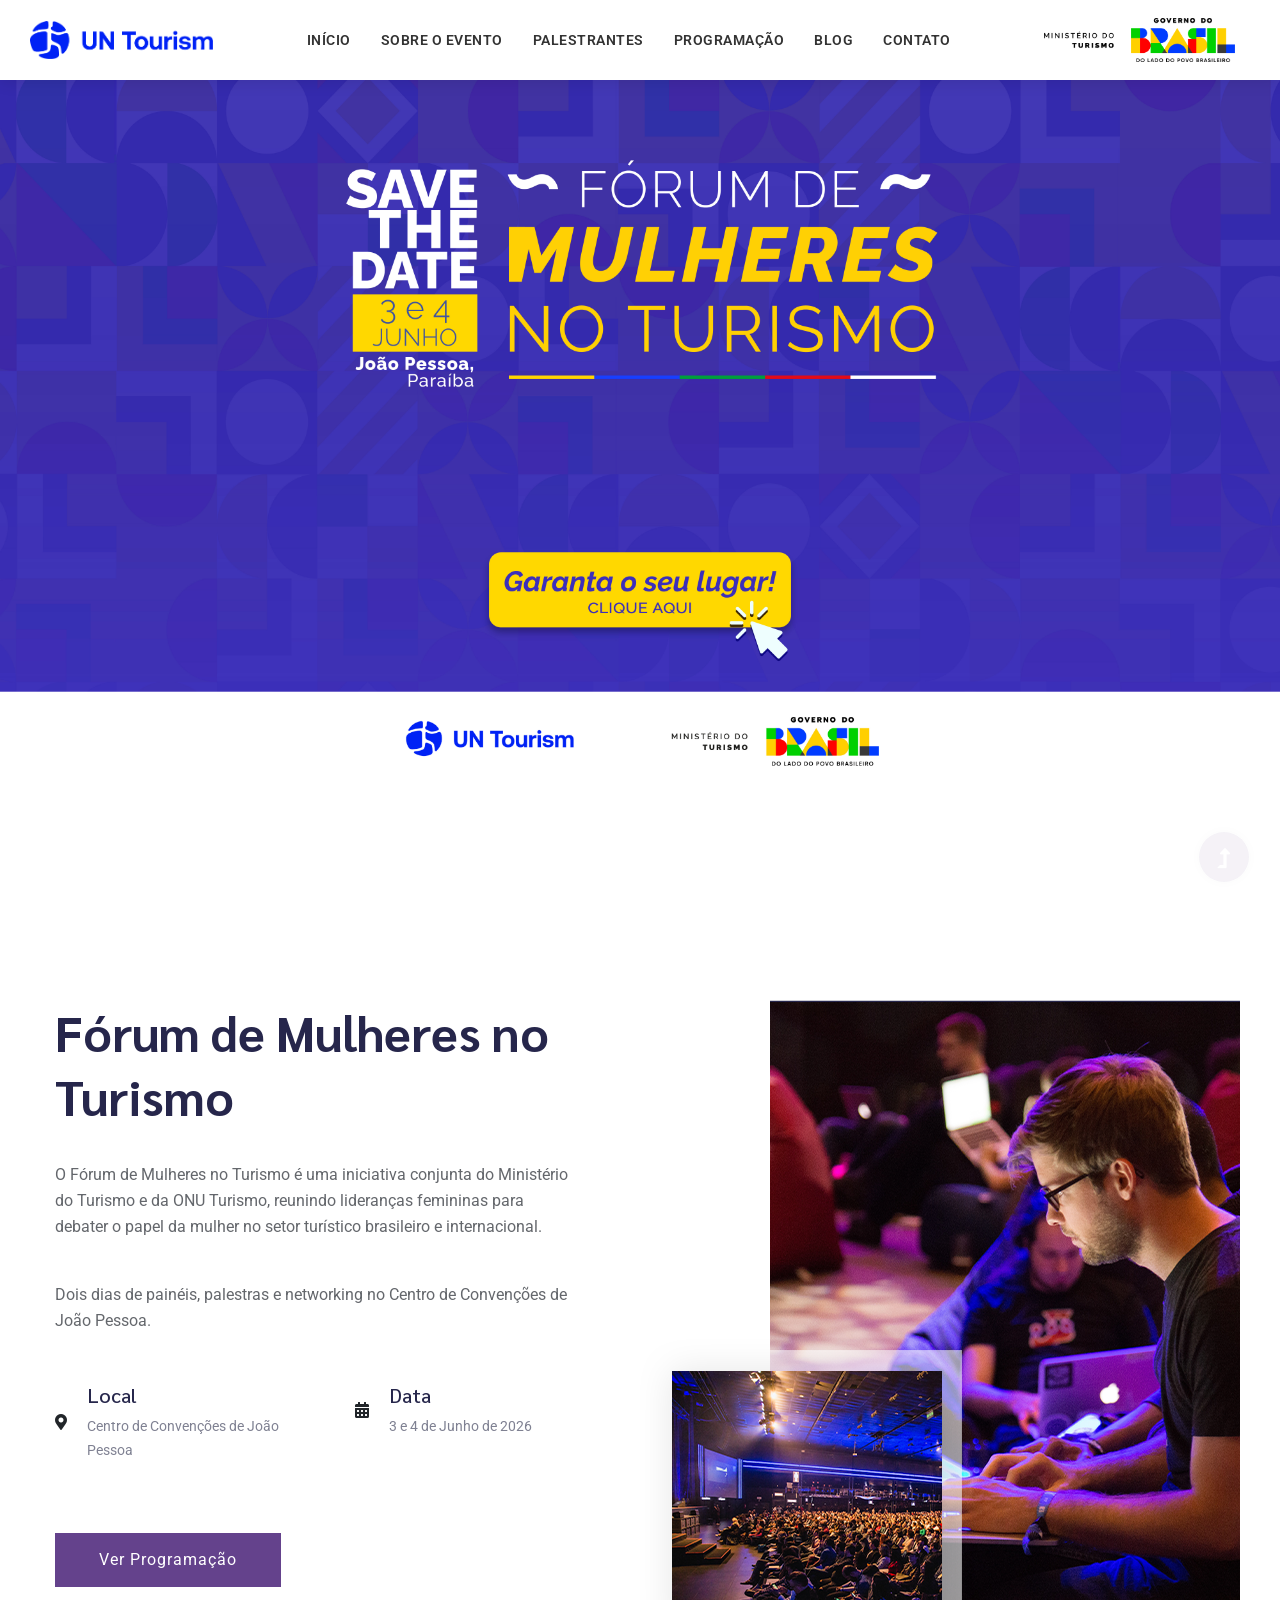
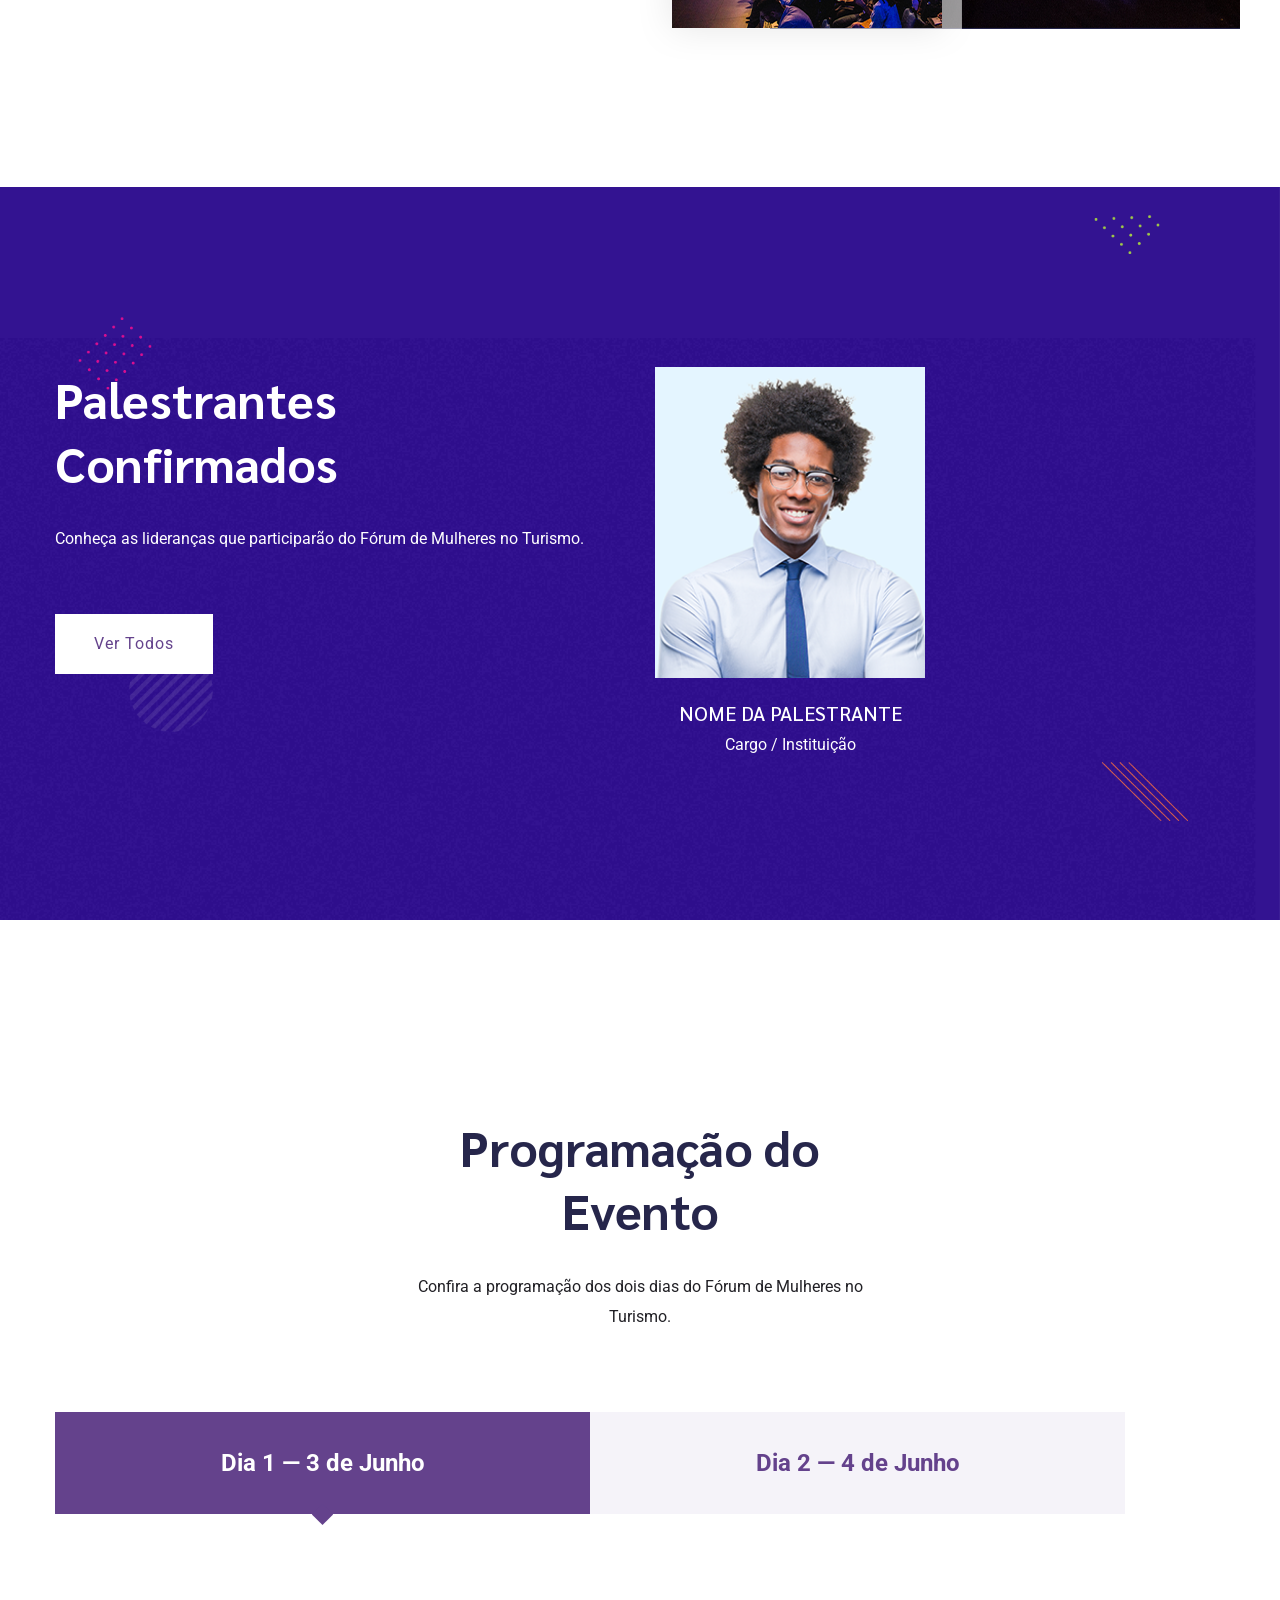
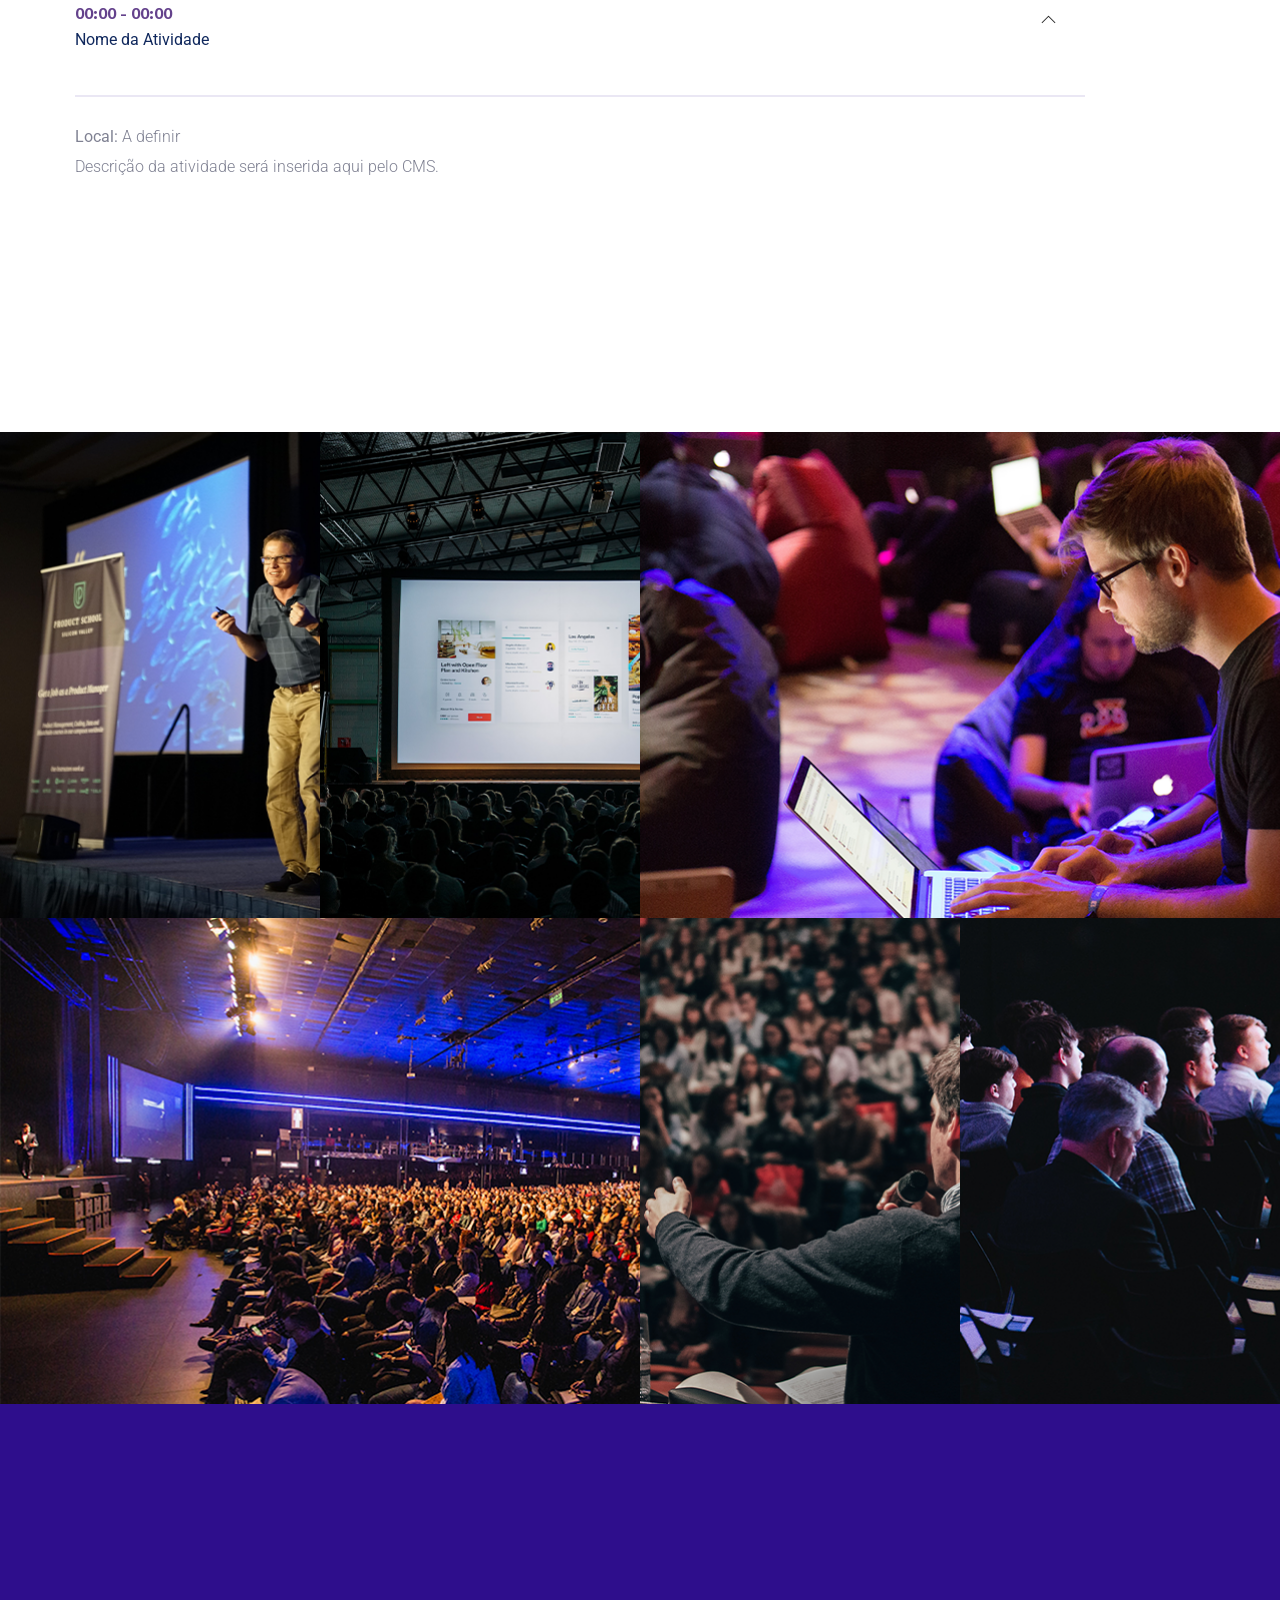
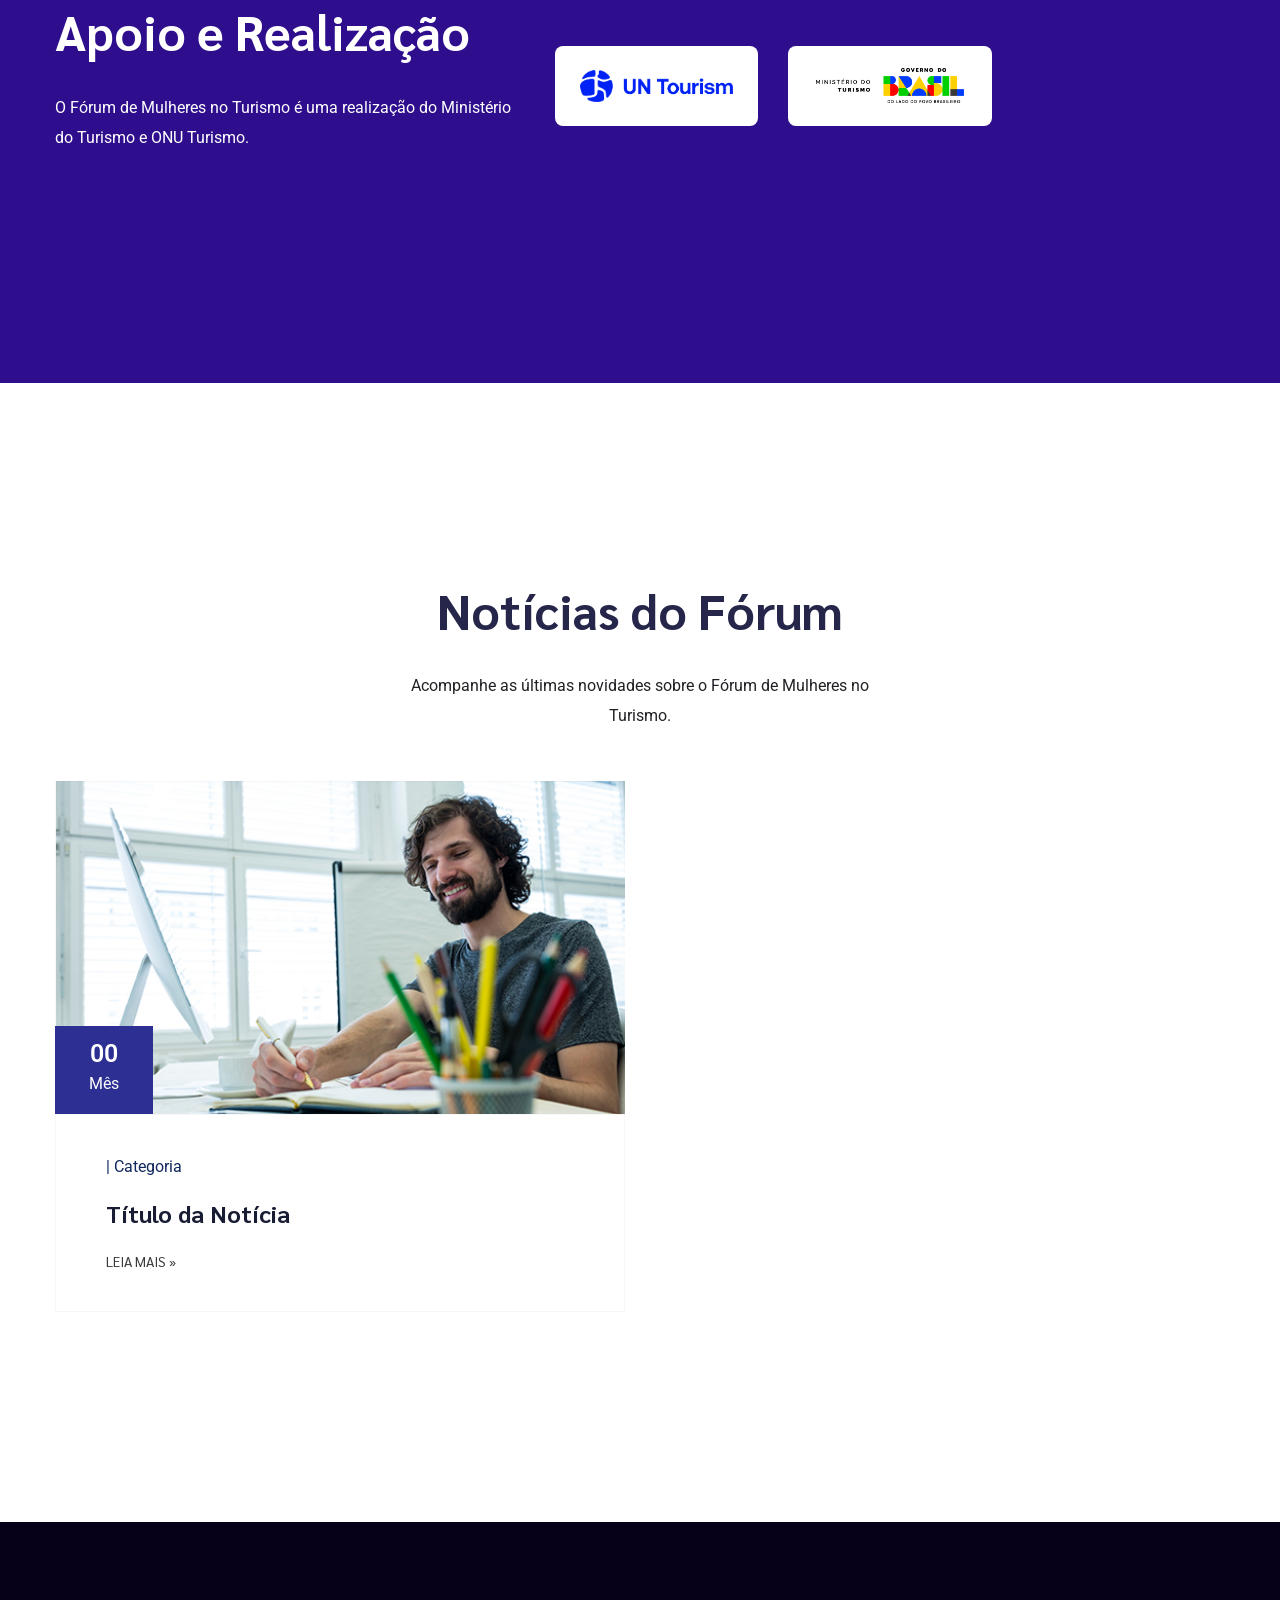
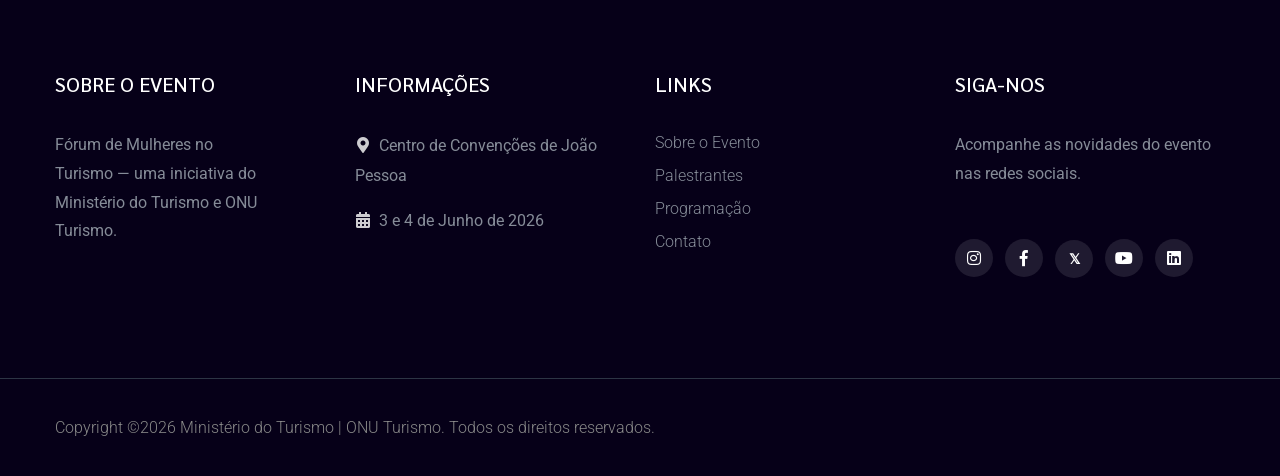
==== commit 85aa6b36: "Modularizar programação para CMS e remover imagens de palestrantes - Programação (index.html e sched" ====
--- a/index.html
+++ b/index.html
@@ -204,94 +204,63 @@
             </div>
         </div>
         <div class="container">
+            <!--
+                MODELO DE ATIVIDADE DA PROGRAMAÇÃO (CMS):
+                - Nome: texto livre (máx 80 caracteres)
+                - Local: texto livre (máx 60 caracteres) — sala, auditório, etc.
+                - Horário: início - fim (ex: 09:00 - 10:30)
+                - Data: qual dia do evento (Dia 1 ou Dia 2)
+                - Descrição: breve resumo (máx 200 caracteres)
+            -->
             <div class="tab-content" id="nav-tabContent">
+                <!-- Dia 1 — 3 de Junho -->
                 <div class="tab-pane fade show active" id="nav-home" role="tabpanel" aria-labelledby="nav-home-tab">
                    <div class="row">
                         <div class="col-lg-11">
                             <div class="accordion-wrapper">
                                 <div class="accordion" id="accordionDay1">
-                                    <div class="card">
-                                        <div class="card-header" id="headingOne">
+                                    <!-- Item default: será ocultado quando houver atividades reais -->
+                                    <div class="card programacao-item programacao-default">
+                                        <div class="card-header" id="headingDefault1">
                                             <h2 class="mb-0">
-                                                <a href="#" class="btn-link" data-toggle="collapse" data-target="#collapseOne" aria-expanded="true" aria-controls="collapseOne">
-                                                    <span>08:30 - 09:30</span>
-                                                    <p>Credenciamento e Welcome Coffee</p>
+                                                <a href="#" class="btn-link" data-toggle="collapse" data-target="#collapseDefault1" aria-expanded="true" aria-controls="collapseDefault1">
+                                                    <span>00:00 - 00:00</span>
+                                                    <p>Nome da Atividade</p>
                                                 </a>
                                             </h2>
                                         </div>
-                                        <div id="collapseOne" class="collapse show" aria-labelledby="headingOne" data-parent="#accordionDay1">
+                                        <div id="collapseDefault1" class="collapse show" aria-labelledby="headingDefault1" data-parent="#accordionDay1">
                                             <div class="card-body">
-                                                Recepção dos participantes e credenciamento no Centro de Convenções de João Pessoa.
+                                                <strong>Local:</strong> A definir<br>
+                                                Descrição da atividade será inserida aqui pelo CMS.
                                             </div>
                                         </div>
                                     </div>
-                                    <div class="card">
-                                        <div class="card-header" id="headingTwo">
-                                            <h2 class="mb-0">
-                                                <a href="#" class="btn-link collapsed" data-toggle="collapse" data-target="#collapseTwo" aria-expanded="false" aria-controls="collapseTwo">
-                                                    <span>09:30 - 12:00</span>
-                                                    <p>Cerimônia de Abertura e Painel Principal</p>
-                                                </a>
-                                            </h2>
-                                        </div>
-                                        <div id="collapseTwo" class="collapse" aria-labelledby="headingTwo" data-parent="#accordionDay1">
-                                            <div class="card-body">
-                                                Abertura oficial com representantes do Ministério do Turismo e da ONU Turismo, seguida do painel principal sobre o papel da mulher no turismo.
-                                            </div>
-                                        </div>
-                                    </div>
-                                    <div class="card">
-                                        <div class="card-header" id="headingThree">
-                                            <h2 class="mb-0">
-                                                <a href="#" class="btn-link collapsed" data-toggle="collapse" data-target="#collapseThree" aria-expanded="false" aria-controls="collapseThree">
-                                                    <span>14:00 - 18:00</span>
-                                                    <p>Painéis Temáticos e Workshops</p>
-                                                </a>
-                                            </h2>
-                                        </div>
-                                        <div id="collapseThree" class="collapse" aria-labelledby="headingThree" data-parent="#accordionDay1">
-                                            <div class="card-body">
-                                                Painéis temáticos sobre empreendedorismo feminino, sustentabilidade e inovação no turismo. Workshops práticos em salas simultâneas.
-                                            </div>
-                                        </div>
-                                    </div>
                                 </div>
                             </div>
                         </div>
                    </div>
                 </div>
+                <!-- Dia 2 — 4 de Junho -->
                 <div class="tab-pane fade" id="nav-profile" role="tabpanel" aria-labelledby="nav-profile-tab">
                    <div class="row">
                         <div class="col-lg-11">
                             <div class="accordion-wrapper">
                                 <div class="accordion" id="accordionDay2">
-                                    <div class="card">
-                                        <div class="card-header" id="headingFour">
+                                    <!-- Item default: será ocultado quando houver atividades reais -->
+                                    <div class="card programacao-item programacao-default">
+                                        <div class="card-header" id="headingDefault2">
                                             <h2 class="mb-0">
-                                                <a href="#" class="btn-link" data-toggle="collapse" data-target="#collapseFour" aria-expanded="true" aria-controls="collapseFour">
-                                                    <span>09:00 - 12:00</span>
-                                                    <p>Painéis e Mesas-Redondas</p>
+                                                <a href="#" class="btn-link" data-toggle="collapse" data-target="#collapseDefault2" aria-expanded="true" aria-controls="collapseDefault2">
+                                                    <span>00:00 - 00:00</span>
+                                                    <p>Nome da Atividade</p>
                                                 </a>
                                             </h2>
                                         </div>
-                                        <div id="collapseFour" class="collapse show" aria-labelledby="headingFour" data-parent="#accordionDay2">
+                                        <div id="collapseDefault2" class="collapse show" aria-labelledby="headingDefault2" data-parent="#accordionDay2">
                                             <div class="card-body">
-                                                Continuação dos debates com mesas-redondas sobre políticas públicas e inclusão no setor turístico.
-                                            </div>
-                                        </div>
-                                    </div>
-                                    <div class="card">
-                                        <div class="card-header" id="headingFive">
-                                            <h2 class="mb-0">
-                                                <a href="#" class="btn-link collapsed" data-toggle="collapse" data-target="#collapseFive" aria-expanded="false" aria-controls="collapseFive">
-                                                    <span>14:00 - 17:00</span>
-                                                    <p>Encerramento e Carta de Compromisso</p>
-                                                </a>
-                                            </h2>
-                                        </div>
-                                        <div id="collapseFive" class="collapse" aria-labelledby="headingFive" data-parent="#accordionDay2">
-                                            <div class="card-body">
-                                                Sessão de encerramento com a leitura da Carta de Compromisso e cerimônia de encerramento oficial.
+                                                <strong>Local:</strong> A definir<br>
+                                                Descrição da atividade será inserida aqui pelo CMS.
                                             </div>
                                         </div>
                                     </div>
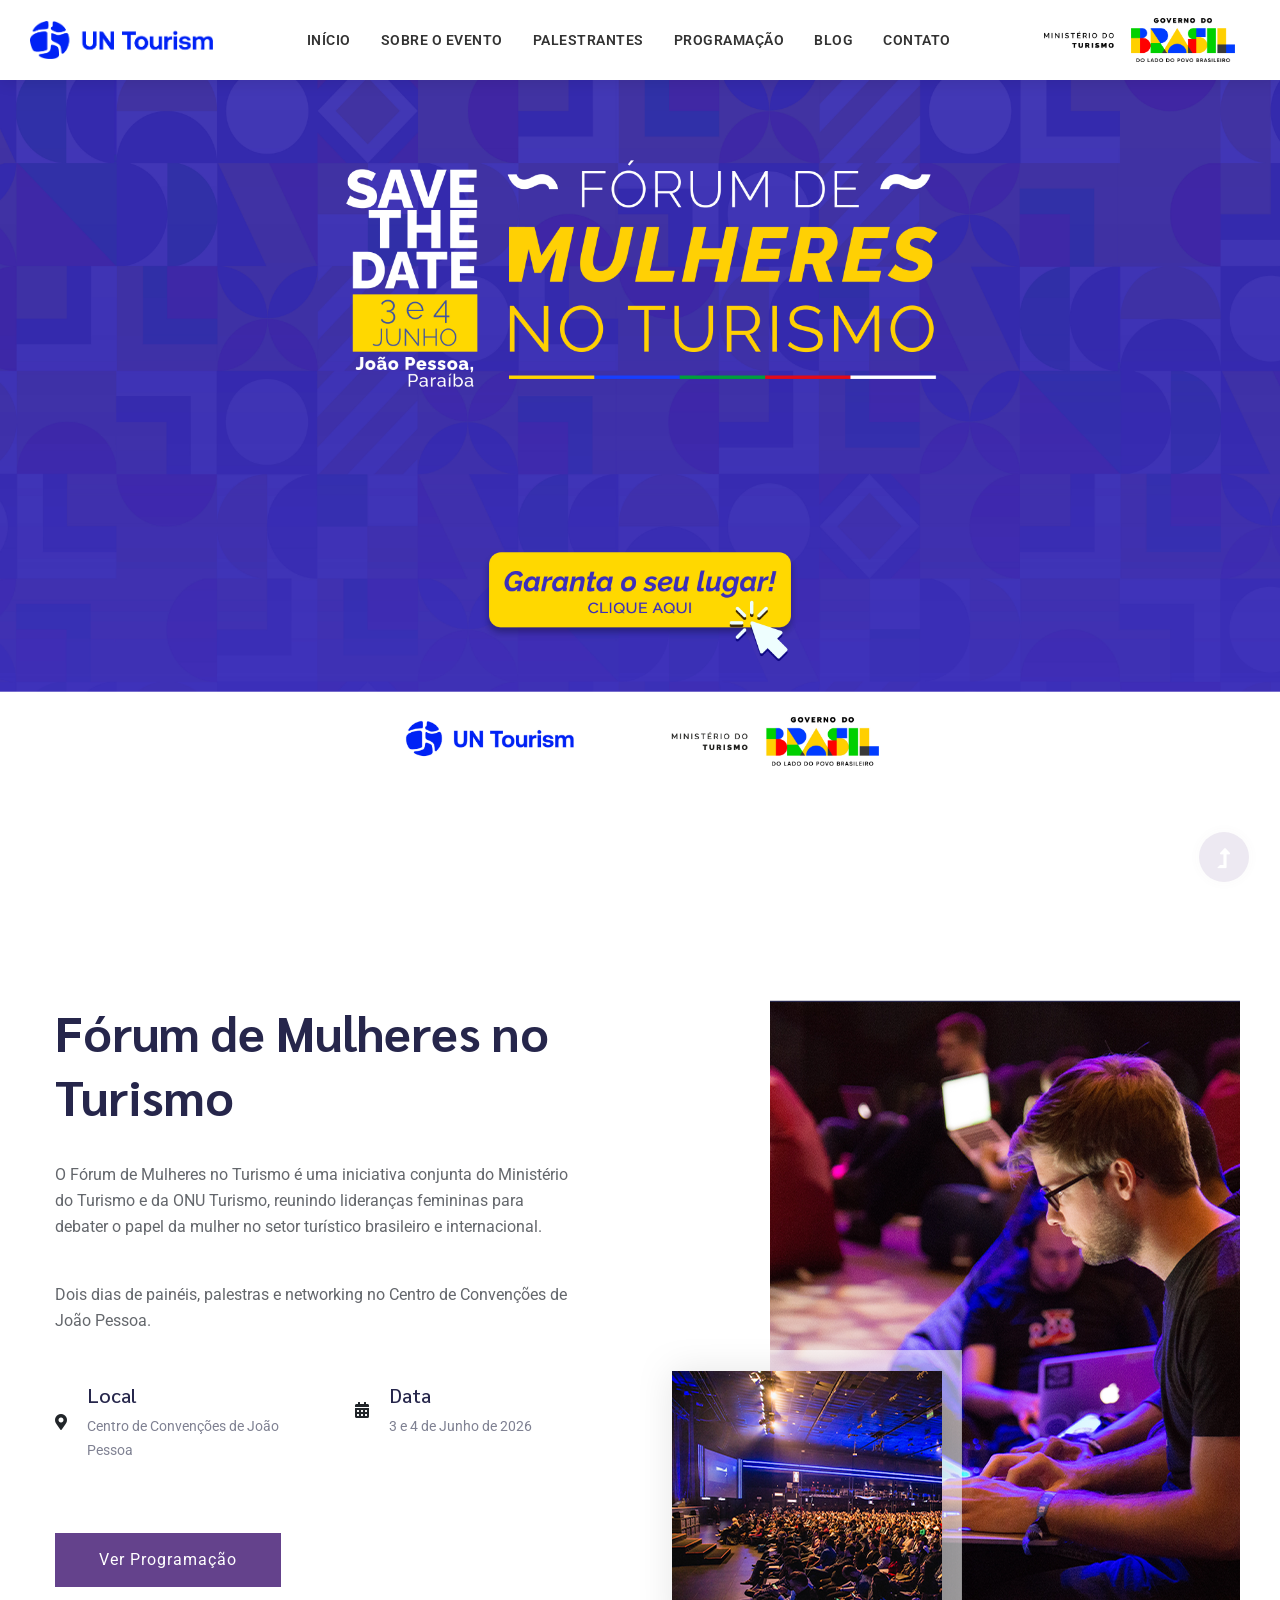
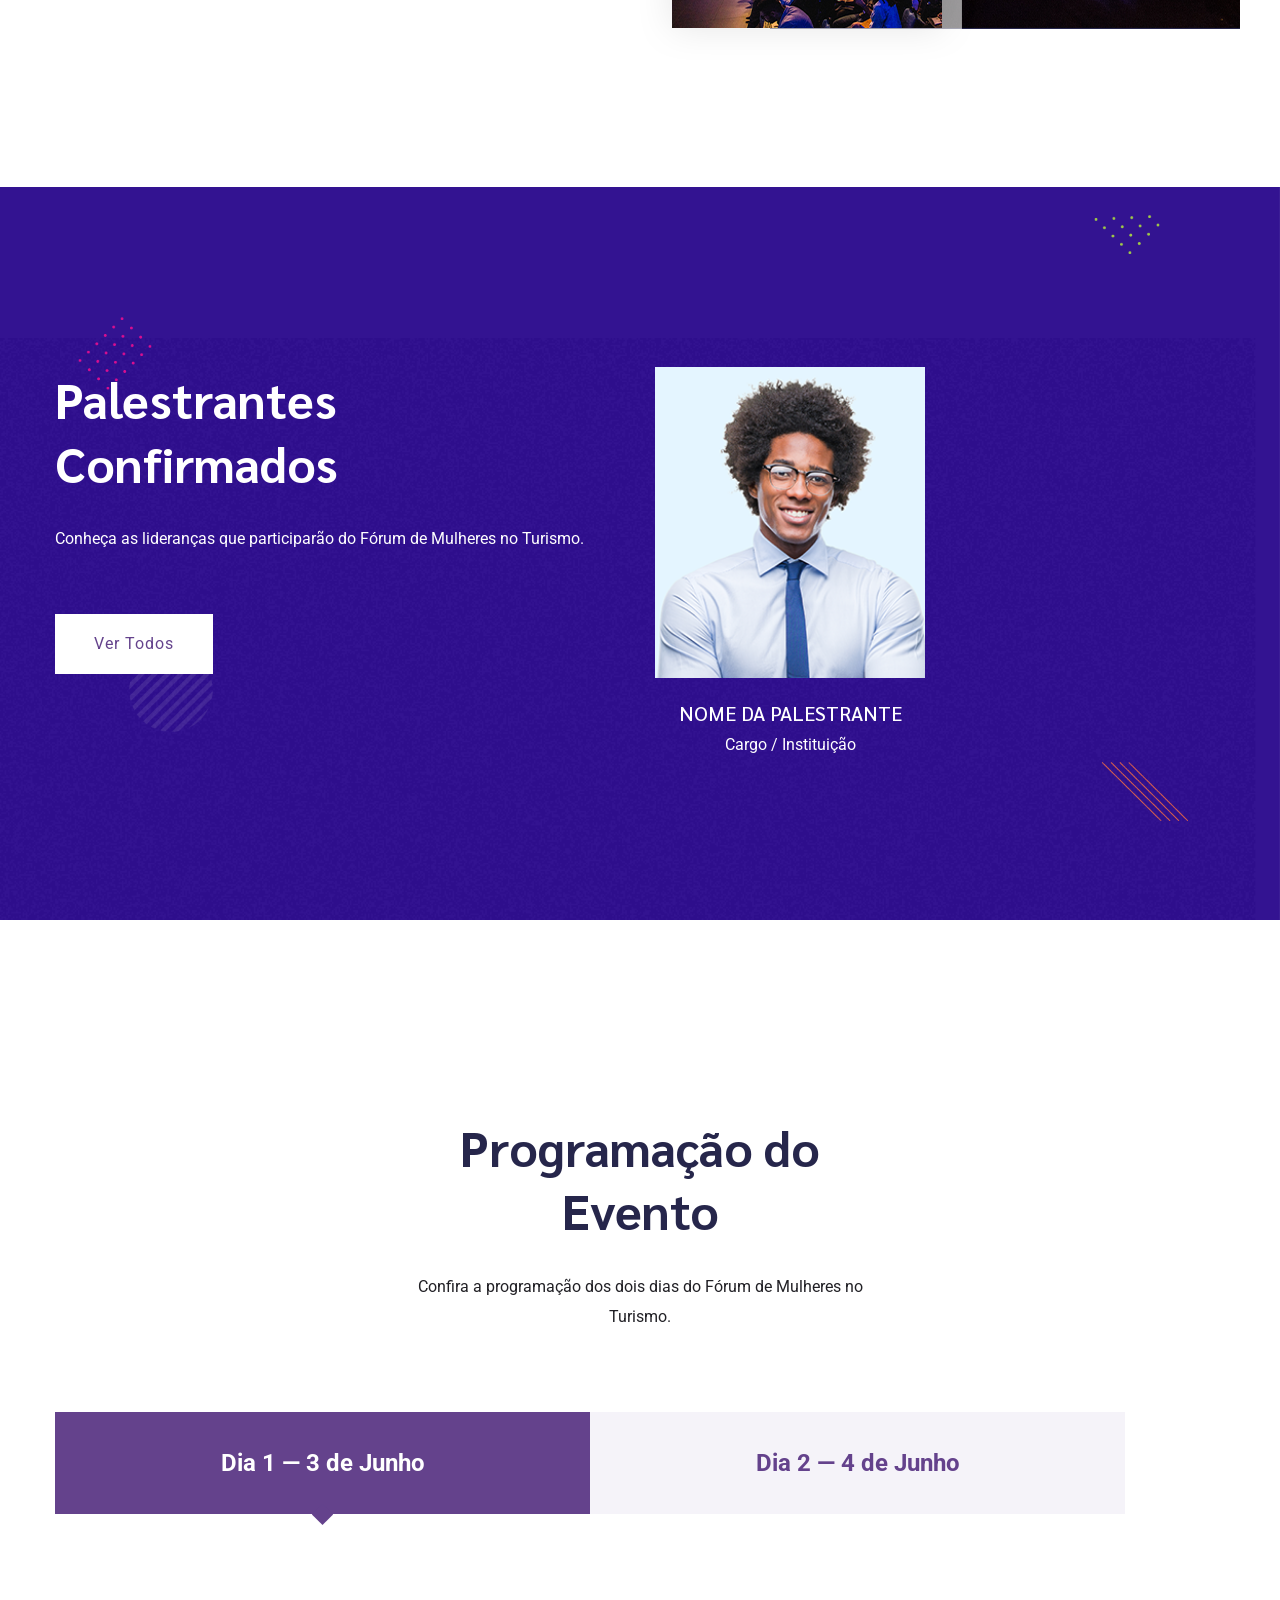
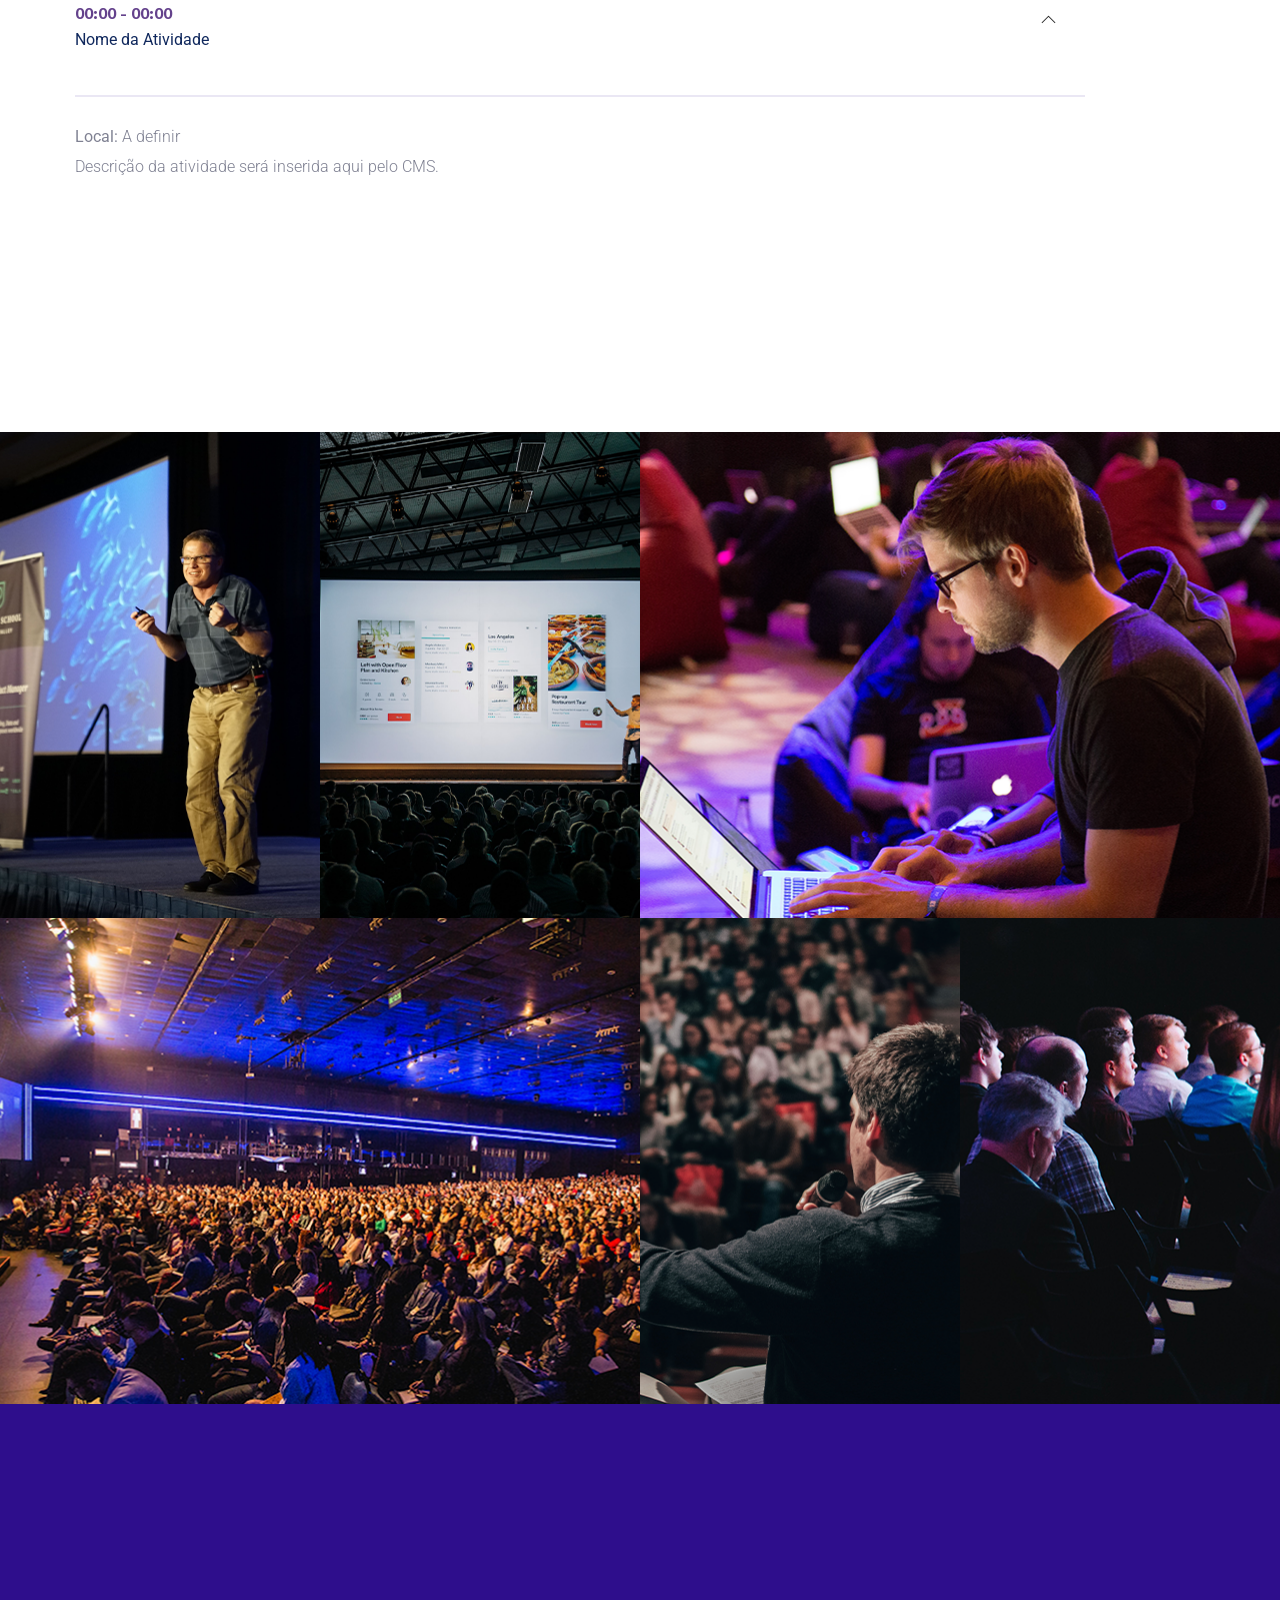
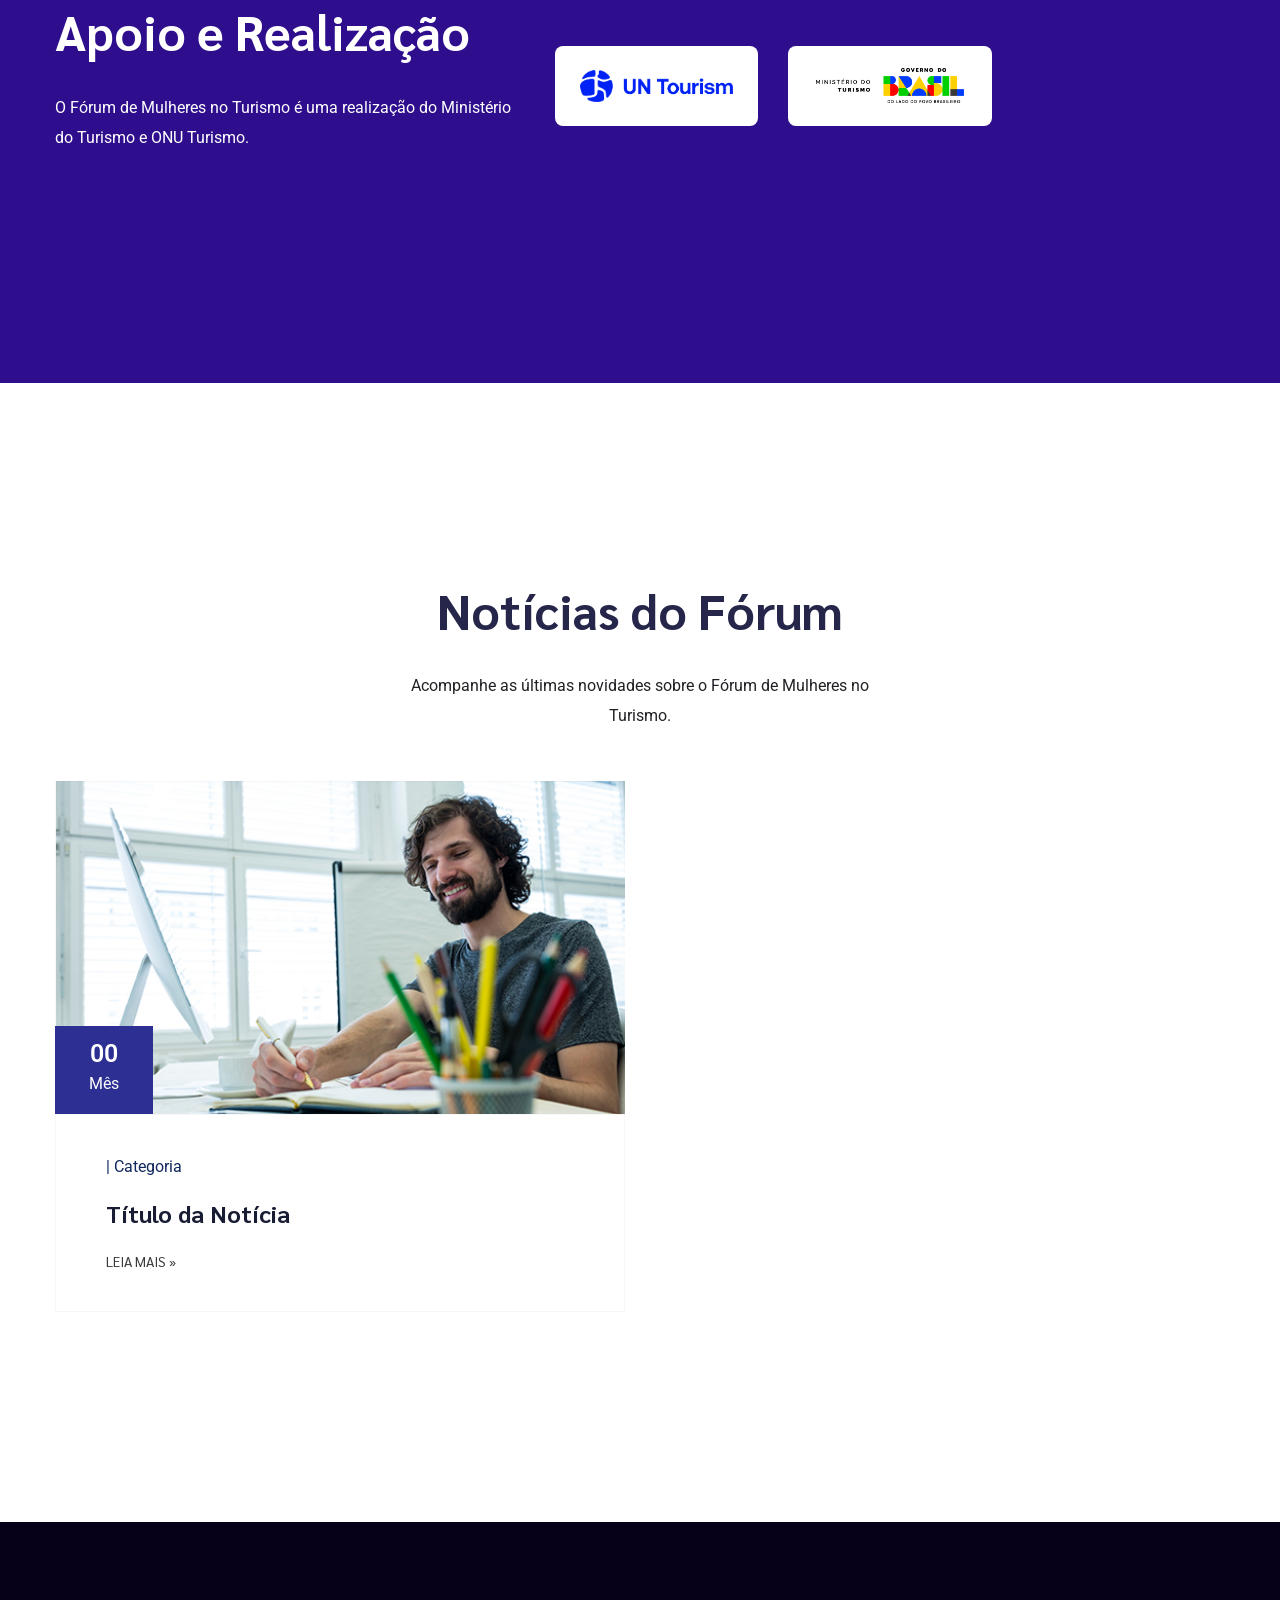
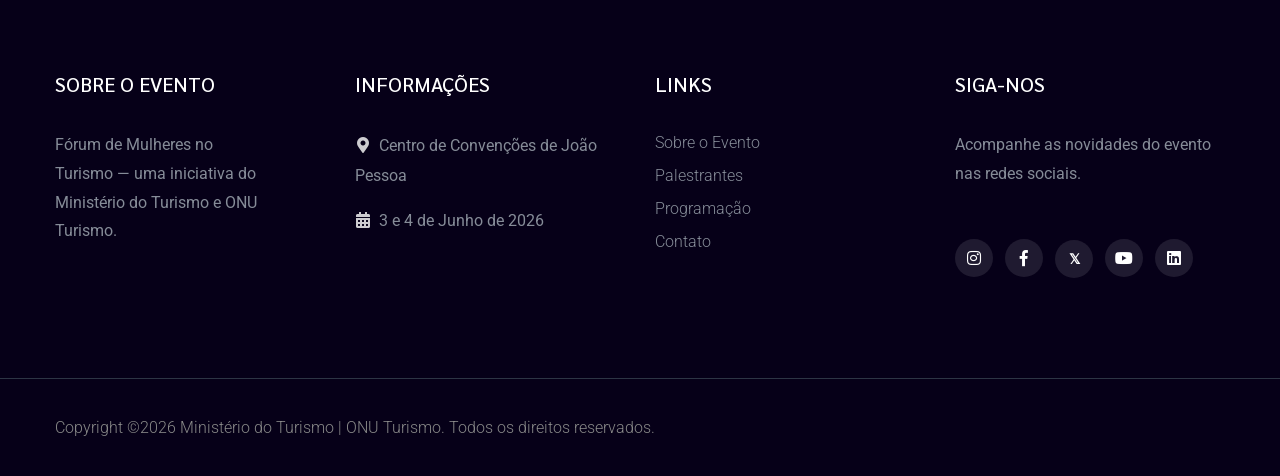
==== commit 79452dfa: "Modularizar álbum de fotos com rotação em cascata e vincular ao CMS - Álbum de fotos com 6 slots fix" ====
--- a/index.html
+++ b/index.html
@@ -273,49 +273,58 @@
         </div>
     </section>
 
-    <!-- Galeria -->
-    <div class="gallery-area fix">
+    <!--
+        ÁLBUM DE FOTOS (CMS):
+        Recebe imagens de duas fontes:
+        1. Imagens de blogs/notícias com "mostrar no álbum" marcado (padrão: marcado)
+        2. Imagens enviadas diretamente para o álbum (sem vínculo a notícia)
+
+        - Formato: .png/.jpg/.jpeg, 16:9 recomendado, máx 300 KB
+        - As imagens trocam em cascata a cada 4 segundos (fade individual por slot)
+        - Layout: 6 slots fixos (grid 3+3+6+6+3+3), imagens rotacionam dentro de cada slot
+    -->
+    <div class="gallery-area fix" id="album-fotos">
         <div class="container-fluid p-0">
             <div class="row no-gutters">
                 <div class="col-lg-3 col-md-3 col-sm-6">
                     <div class="gallery-box">
                         <div class="single-gallery">
-                            <div class="gallery-img" style="background-image: url(assets/img/gallery/gallery1.png);"></div>
+                            <div class="gallery-img gallery-slot" data-slot="0" style="background-image: url(assets/img/gallery/gallery1.png);"></div>
                         </div>
                     </div>
                 </div>
                 <div class="col-lg-3 col-md-3 col-sm-6">
                     <div class="gallery-box">
                         <div class="single-gallery">
-                            <div class="gallery-img" style="background-image: url(assets/img/gallery/gallery2.png);"></div>
+                            <div class="gallery-img gallery-slot" data-slot="1" style="background-image: url(assets/img/gallery/gallery2.png);"></div>
                         </div>
                     </div>
                 </div>
                 <div class="col-lg-6 col-md-6 col-sm-6">
                     <div class="gallery-box">
                         <div class="single-gallery">
-                            <div class="gallery-img" style="background-image: url(assets/img/gallery/gallery3.png);"></div>
+                            <div class="gallery-img gallery-slot" data-slot="2" style="background-image: url(assets/img/gallery/gallery3.png);"></div>
                         </div>
                     </div>
                 </div>
                 <div class="col-lg-6 col-md-6 col-sm-6">
                     <div class="gallery-box">
                         <div class="single-gallery">
-                            <div class="gallery-img" style="background-image: url(assets/img/gallery/gallery4.png);"></div>
+                            <div class="gallery-img gallery-slot" data-slot="3" style="background-image: url(assets/img/gallery/gallery4.png);"></div>
                         </div>
                     </div>
                 </div>
                 <div class="col-lg-3 col-md-3 col-sm-6">
                     <div class="gallery-box">
                         <div class="single-gallery">
-                            <div class="gallery-img" style="background-image: url(assets/img/gallery/gallery5.png);"></div>
+                            <div class="gallery-img gallery-slot" data-slot="4" style="background-image: url(assets/img/gallery/gallery5.png);"></div>
                         </div>
                     </div>
                 </div>
                 <div class="col-lg-3 col-md-3 col-sm-6">
                     <div class="gallery-box">
                         <div class="single-gallery">
-                            <div class="gallery-img" style="background-image: url(assets/img/gallery/gallery6.png);"></div>
+                            <div class="gallery-img gallery-slot" data-slot="5" style="background-image: url(assets/img/gallery/gallery6.png);"></div>
                         </div>
                     </div>
                 </div>
@@ -378,6 +387,10 @@
                 - Destaque no carrossel: sim/não (data-destaque="true")
                   Se "true", a mídia principal gera um slide no carrossel
                   de destaques com link para a matéria via data-href
+                ÁLBUM:
+                - Mostrar no álbum do site: sim/não (padrão: SIM)
+                  Imagens marcadas alimentam a seção álbum de fotos da home
+                  O gestor desmarca manualmente se não quiser exibir no álbum
             -->
             <div class="row">
                 <!-- O item default abaixo será ocultado quando houver notícias reais -->
@@ -586,6 +599,45 @@
             el.innerHTML = renderContador(meses, dias, horas, segundos);
         }, 1000);
 
+        // Álbum de Fotos: rotação em cascata
+        // No CMS, este array será preenchido dinamicamente com as imagens marcadas para o álbum
+        var albumFotos = [
+            'assets/img/gallery/gallery1.png',
+            'assets/img/gallery/gallery2.png',
+            'assets/img/gallery/gallery3.png',
+            'assets/img/gallery/gallery4.png',
+            'assets/img/gallery/gallery5.png',
+            'assets/img/gallery/gallery6.png'
+        ];
+
+        (function initAlbumCascata() {
+            var slots = document.querySelectorAll('.gallery-slot');
+            if (!slots.length || albumFotos.length < 2) return;
+
+            var INTERVALO = 4000;   // troca a cada 4 segundos
+            var CASCATA = 800;      // 800ms de atraso entre cada slot
+
+            // Cada slot mantém seu próprio índice de imagem
+            var indices = [];
+            for (var i = 0; i < slots.length; i++) {
+                indices.push(i % albumFotos.length);
+            }
+
+            function trocarSlot(slotIndex) {
+                indices[slotIndex] = (indices[slotIndex] + 1) % albumFotos.length;
+                slots[slotIndex].style.backgroundImage = 'url(' + albumFotos[indices[slotIndex]] + ')';
+            }
+
+            // Iniciar cascata: cada slot troca com atraso progressivo
+            setInterval(function() {
+                slots.forEach(function(slot, i) {
+                    setTimeout(function() {
+                        trocarSlot(i);
+                    }, i * CASCATA);
+                });
+            }, INTERVALO);
+        })();
+
     </script>
 </body>
 </html>
--- a/assets/css/custom.css
+++ b/assets/css/custom.css
@@ -326,6 +326,13 @@
     font-size: calc(56.25vw * 0.013);
     letter-spacing: calc(56.25vw * 0.002);
     margin-top: calc(56.25vw * 0.01);
+}
+
+/* --- Álbum de Fotos: transição em cascata --- */
+.gallery-slot {
+    transition: background-image 1s ease-in-out;
+    background-size: cover;
+    background-position: center;
 }
 
 /* --- Blog: galeria e vídeos --- */
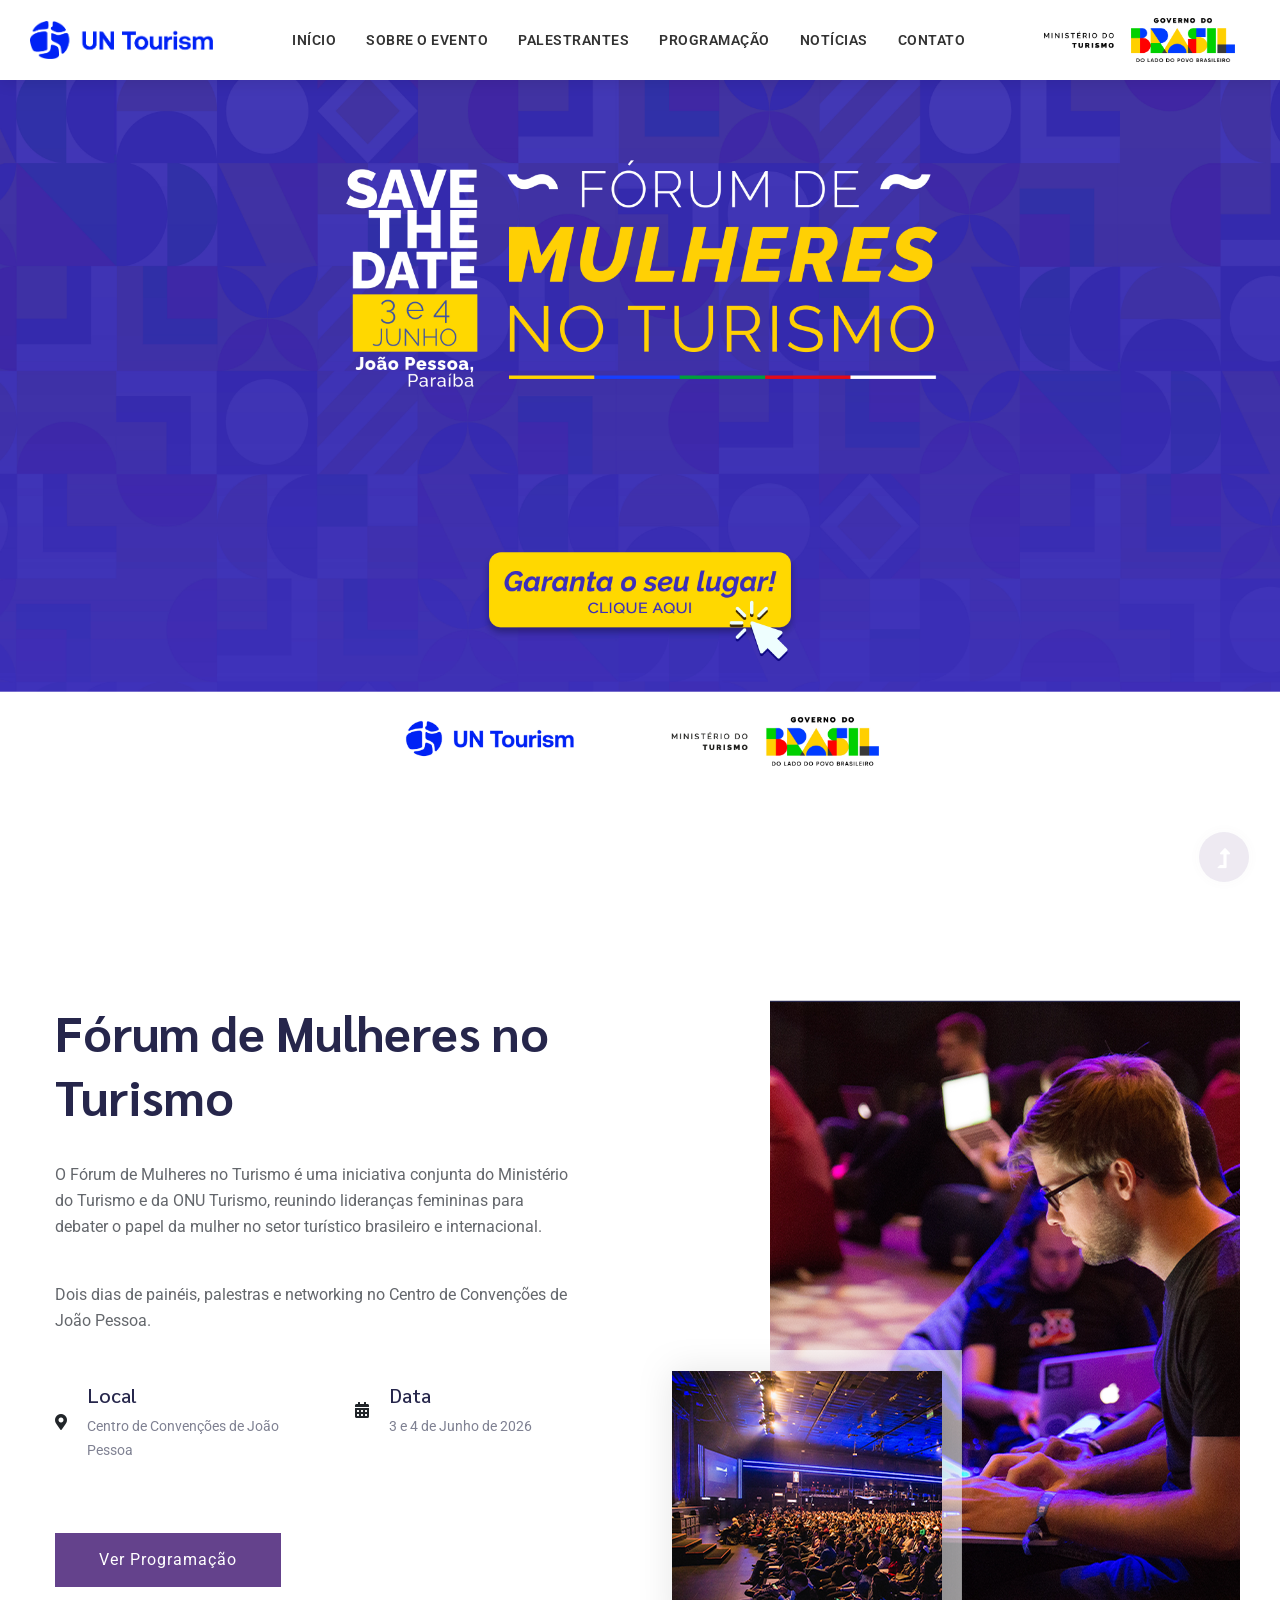
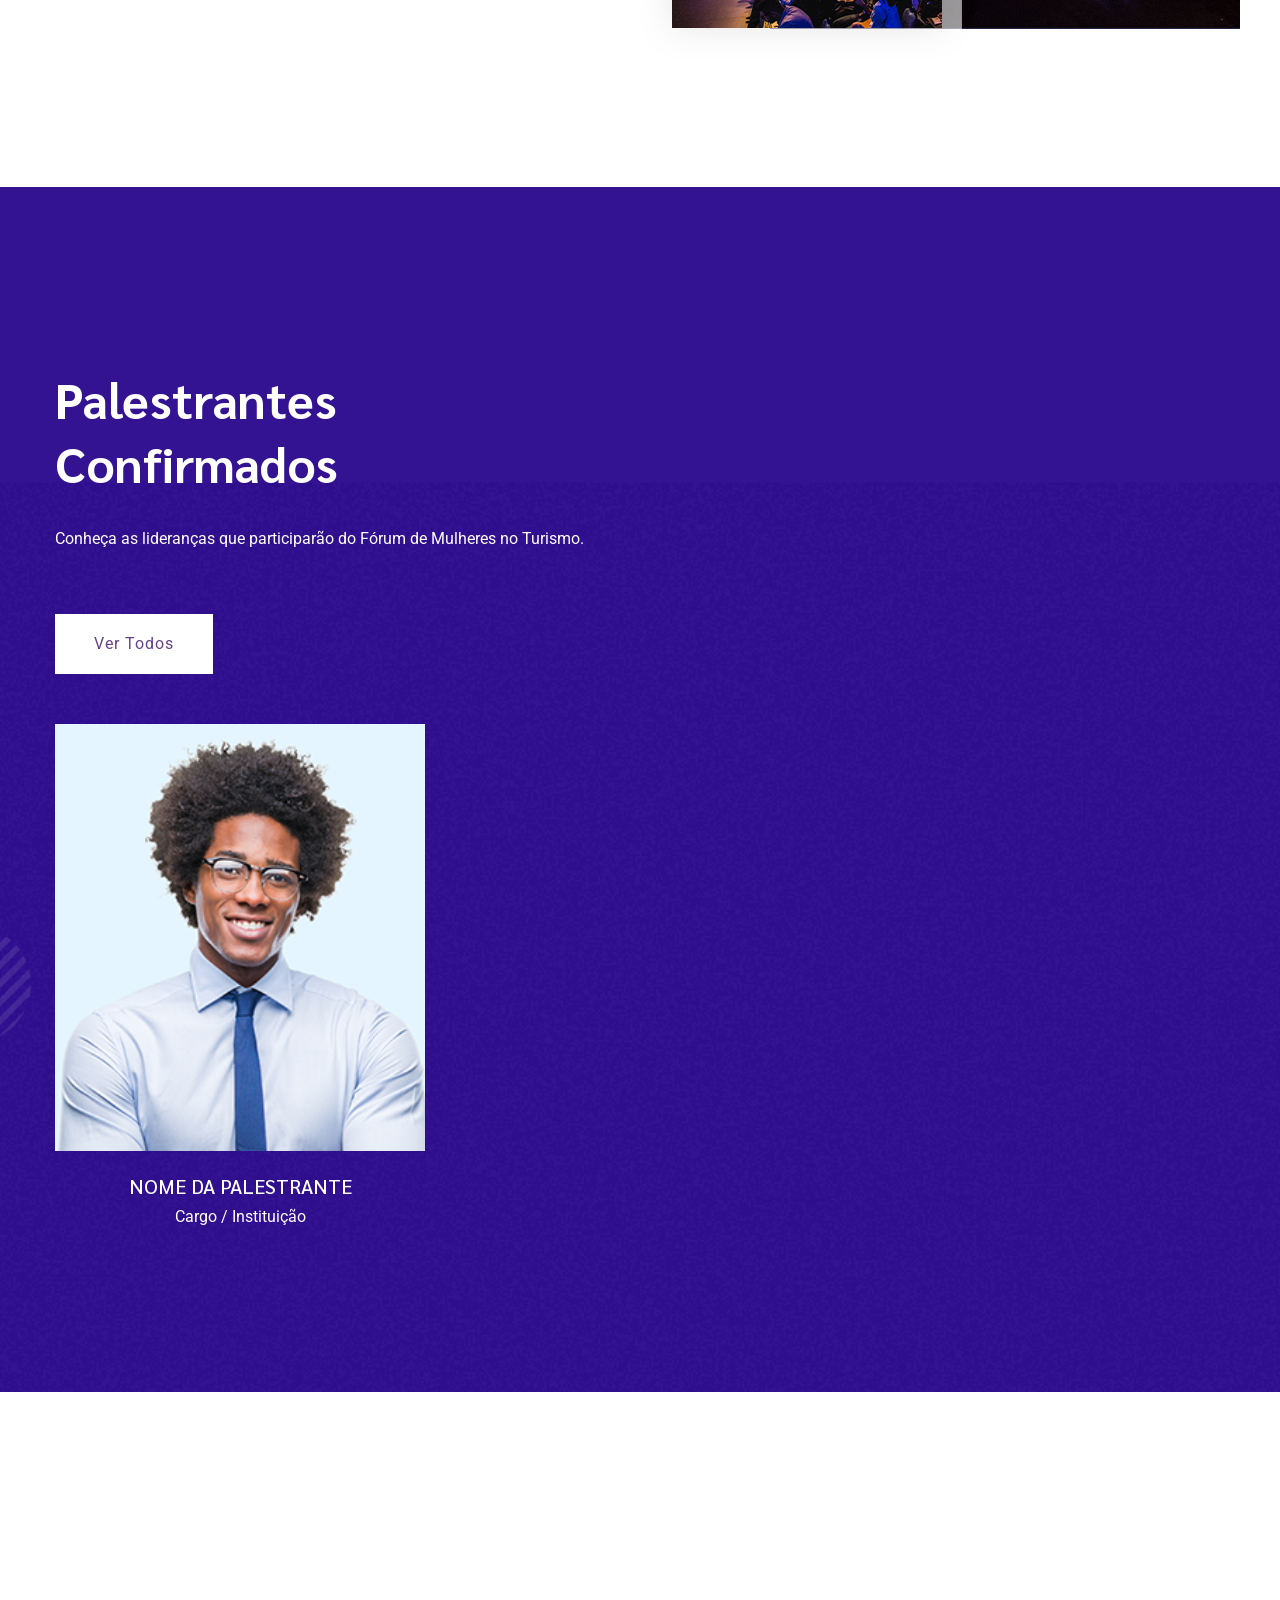
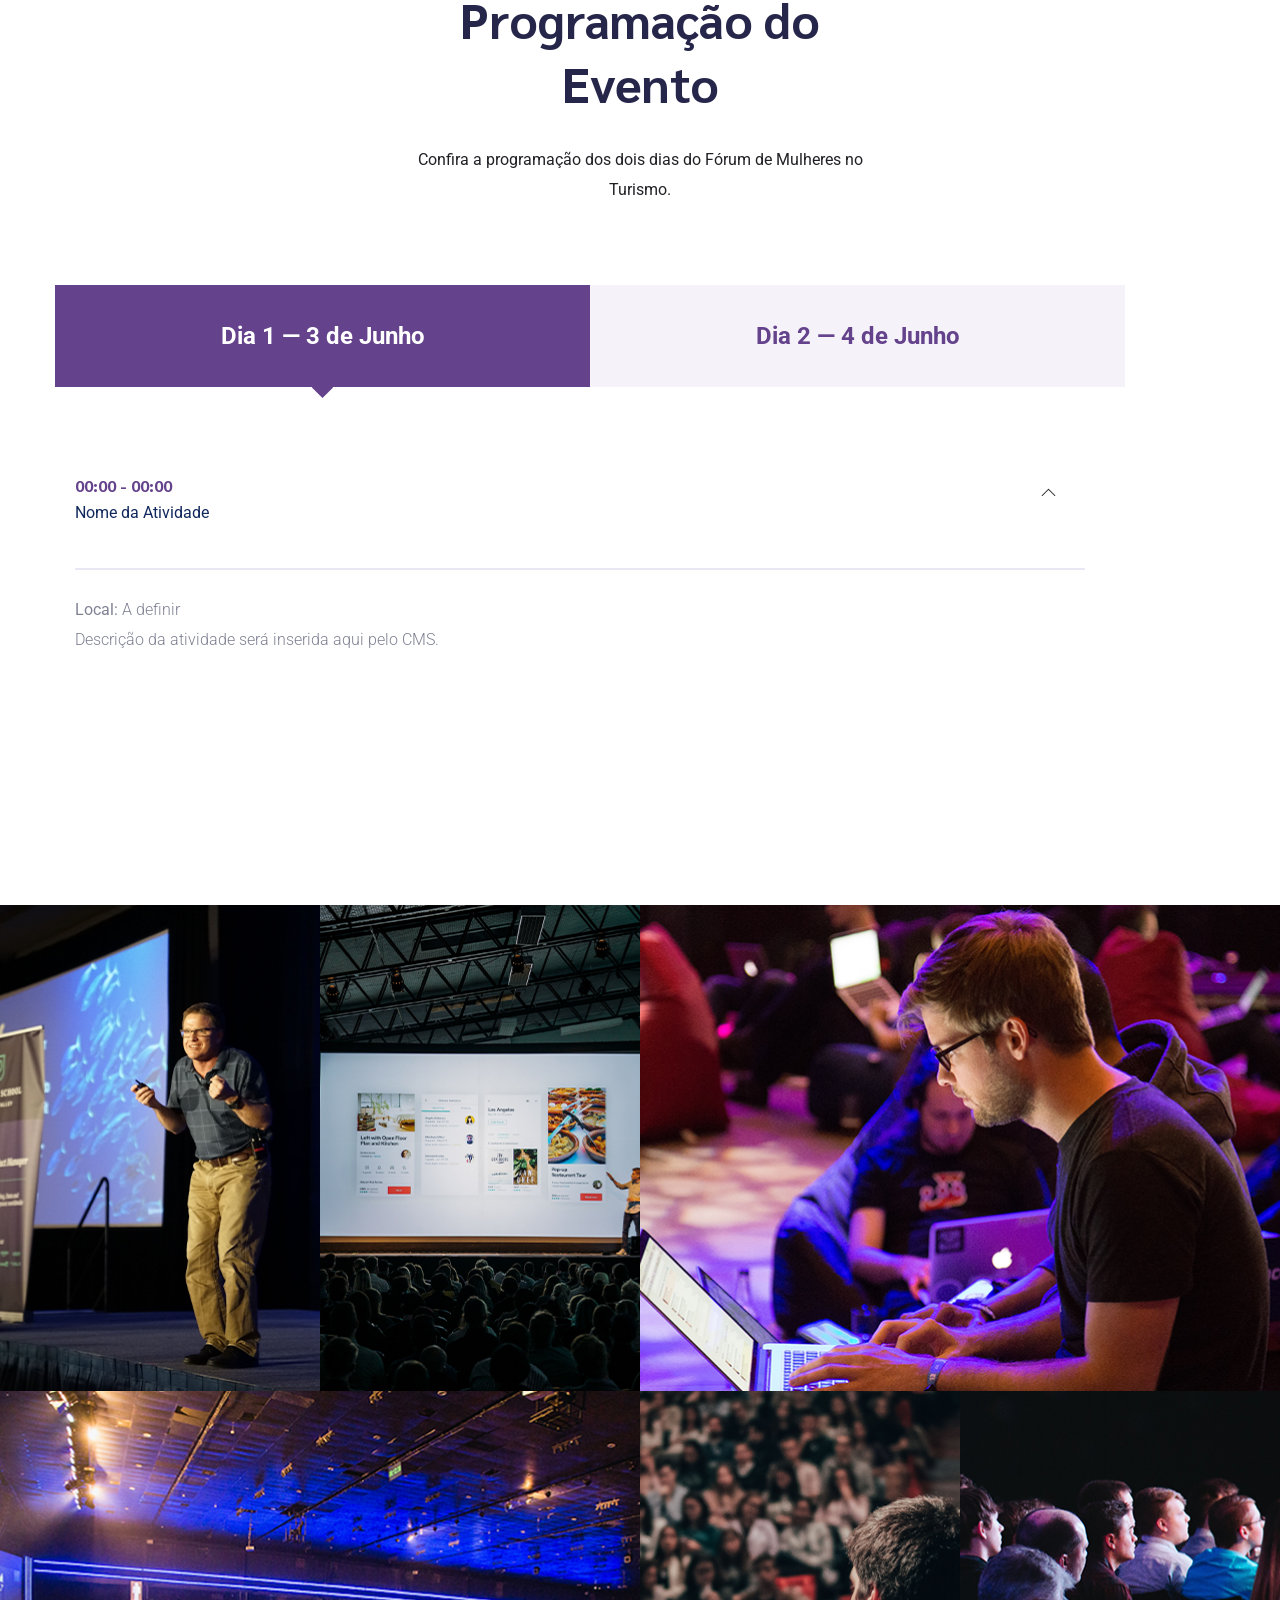
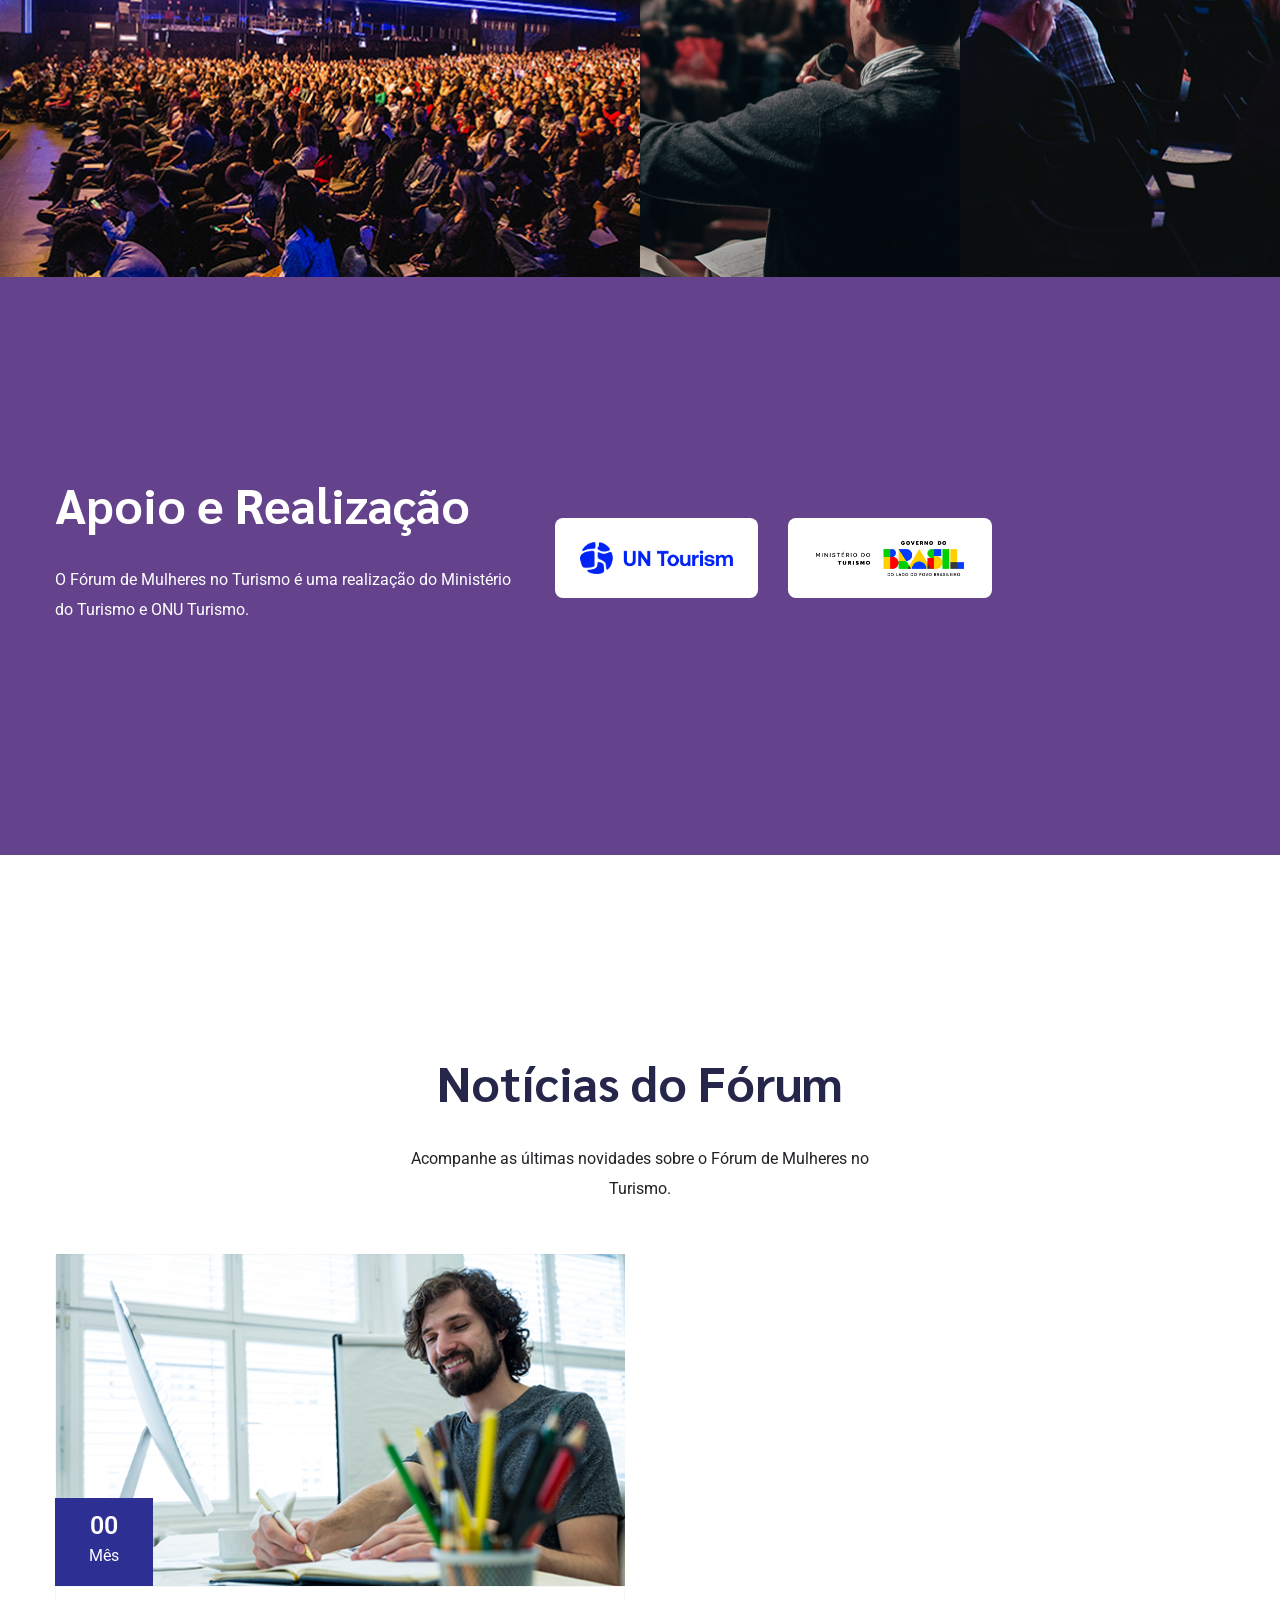
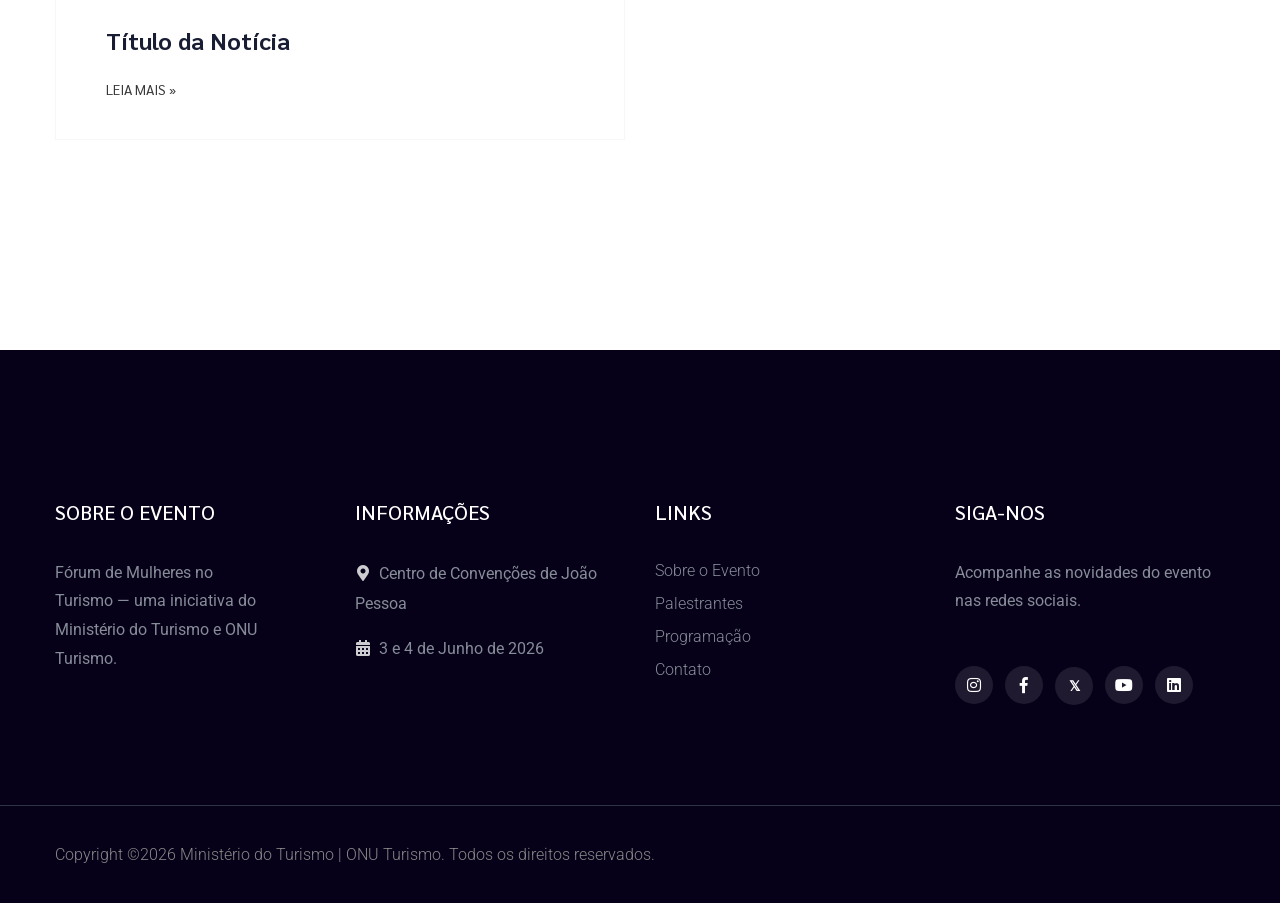
==== commit 6fd433e7: "Modularizar CMS completo, unificar Blog como Notícias e limpar template - Carrossel de destaques: ge" ====
--- a/index.html
+++ b/index.html
@@ -6,6 +6,12 @@
     <title>Fórum de Mulheres no Turismo — Ministério do Turismo | ONU Turismo</title>
     <meta name="description" content="Fórum de Mulheres no Turismo — 3 e 4 de Junho de 2026 — Centro de Convenções de João Pessoa. Uma realização do Ministério do Turismo e ONU Turismo.">
     <meta name="viewport" content="width=device-width, initial-scale=1">
+    <!-- Open Graph -->
+    <meta property="og:title" content="Fórum de Mulheres no Turismo — Ministério do Turismo | ONU Turismo">
+    <meta property="og:description" content="3 e 4 de Junho de 2026 — Centro de Convenções de João Pessoa. Lideranças femininas debatendo o futuro do turismo.">
+    <meta property="og:type" content="website">
+    <meta property="og:image" content="assets/img/hero/save-the-date-forum.jpg">
+    <meta property="og:locale" content="pt_BR">
     <link rel="stylesheet" href="assets/css/bootstrap.min.css">
     <link rel="stylesheet" href="assets/css/owl.carousel.min.css">
     <link rel="stylesheet" href="assets/css/slicknav.css">
@@ -40,7 +46,7 @@
                                     <li><a href="about.html">Sobre o Evento</a></li>
                                     <li><a href="spakers.html">Palestrantes</a></li>
                                     <li><a href="schedule.html">Programação</a></li>
-                                    <li><a href="blog.html">Blog</a></li>
+                                    <li><a href="blog.html">Notícias</a></li>
                                     <li><a href="contact.html">Contato</a></li>
                                 </ul>
                             </nav>
@@ -73,10 +79,36 @@
     </div>
 
     <!--
-        CARROSSEL DE DESTAQUES (CMS)
-        Slides gerados automaticamente a partir de notícias com destaque=true.
-        Conforme novas notícias chegam, as mais antigas saem da fila.
-        Sem notícias em destaque, o carrossel não é exibido.
+        CARROSSEL DE DESTAQUES (CMS):
+        Slides gerados a partir de notícias com destaque=true OU inseridos manualmente.
+
+        FONTES DE SLIDES:
+        1. Automático: notícias com "destaque no carrossel: sim" geram slide
+           com a mídia principal + link para a matéria
+        2. Manual: o gestor pode inserir slides avulsos (imagem + link opcional)
+           para banners promocionais, campanhas ou comunicados
+
+        CAMPOS POR SLIDE:
+        - Imagem: 1920×1080 ou 16:9, .png/.jpg/.jpeg, máx 300 KB
+        - Link (opcional): URL de destino ao clicar no slide
+        - Ordem/Posição: número inteiro para fixar posição no carrossel
+          Ex: 1 = primeiro slide, 2 = segundo, etc.
+          Slides sem posição definida seguem ordem cronológica (mais recente primeiro)
+        - Fixar posição: sim/não (padrão: NÃO)
+          Se "sim", o slide permanece na posição definida independente de novos slides
+          Se "não", novos slides podem empurrá-lo para posições posteriores
+
+        AÇÕES DO GESTOR:
+        - Editar: alterar imagem, link e posição do slide
+        - Fixar: travar slide em posição específica do carrossel
+        - Ocultar: manter slide no sistema mas não exibir (visível: sim/não)
+        - Excluir: remover permanentemente o slide
+        - Reordenar: arrastar slides para reorganizar (drag & drop no CMS)
+
+        COMPORTAMENTO:
+        - Sem slides, o carrossel não é exibido (CSS: display:none quando vazio)
+        - Rotação automática a cada 7 segundos com paginação (bolinhas)
+        - Máximo recomendado: 8 slides (para não cansar o visitante)
     -->
     <div class="swiper mySwiper" id="carrossel-destaques">
         <div class="swiper-wrapper">
@@ -87,6 +119,15 @@
         <div class="swiper-pagination"></div>
     </div>
 
+    <!--
+        SOBRE O EVENTO (CMS):
+        Conteúdo único no CMS — reflete automaticamente aqui (home) e em about.html.
+        O gestor edita uma única vez e ambas as páginas são atualizadas.
+        - Título, texto descritivo, local, data e imagens são editáveis
+        - A home exibe um resumo; about.html exibe o conteúdo completo
+        AÇÕES DO GESTOR:
+        - Editar: alterar textos e imagens (uma edição, duas páginas)
+    -->
     <!-- Sobre o Evento -->
     <section class="about-low-area section-padding2">
         <div class="container">
@@ -150,16 +191,25 @@
                         <a href="spakers.html" class="btn white-btn mt-30">Ver Todos</a>
                     </div>
                 </div>
-                <!-- Palestrantes: itens CMS serão inseridos aqui -->
-                <!-- O item default abaixo será ocultado quando houver palestrantes reais -->
-                <!--
-                    MODELO DE PALESTRANTE (copiar para adicionar):
-                    - Foto: .png/.jpg/.jpeg, máx 300 KB
-                    - Nome: texto livre (exibido em caixa alta via CSS)
-                    - Cargo/Instituição: texto livre (capitalizado via CSS)
-                    - Redes sociais: preencher href ou remover o <li>
-                -->
-                <div class="col-lg-3 col-md-4 col-sm-6 palestrante-item palestrante-default">
+            </div>
+            <!-- Palestrantes: itens CMS serão inseridos aqui -->
+            <!-- O item default abaixo será ocultado quando houver palestrantes reais -->
+            <!--
+                MODELO DE PALESTRANTE (CMS):
+                - Foto: .png/.jpg/.jpeg, máx 300 KB
+                - Nome: texto livre (exibido em caixa alta via CSS)
+                - Cargo/Instituição: texto livre (capitalizado via CSS)
+                - Redes sociais: preencher href ou remover o <li>
+                - Ordem de exibição: número inteiro (quanto menor, mais à frente no grid)
+                  Permite ao gestor destacar palestrantes prioritários
+                  Ex: 1 = primeira posição, 10 = posição secundária
+                AÇÕES DO GESTOR:
+                - Editar: alterar foto, nome, cargo, redes sociais e ordem
+                - Ocultar: manter cadastro mas não exibir no site (visível: sim/não)
+                - Excluir: remover permanentemente o palestrante
+            -->
+            <div class="row">
+                <div class="col-lg-4 col-md-4 col-sm-4 palestrante-item palestrante-default">
                     <div class="single-team mb-30">
                         <div class="team-img">
                             <img src="assets/img/gallery/team1.png" alt="Palestrante">
@@ -211,6 +261,10 @@
                 - Horário: início - fim (ex: 09:00 - 10:30)
                 - Data: qual dia do evento (Dia 1 ou Dia 2)
                 - Descrição: breve resumo (máx 200 caracteres)
+                AÇÕES DO GESTOR:
+                - Editar: alterar nome, local, horário, data e descrição
+                - Ocultar: manter cadastro mas não exibir no site (visível: sim/não)
+                - Excluir: remover permanentemente a atividade
             -->
             <div class="tab-content" id="nav-tabContent">
                 <!-- Dia 1 — 3 de Junho -->
@@ -282,6 +336,10 @@
         - Formato: .png/.jpg/.jpeg, 16:9 recomendado, máx 300 KB
         - As imagens trocam em cascata a cada 4 segundos (fade individual por slot)
         - Layout: 6 slots fixos (grid 3+3+6+6+3+3), imagens rotacionam dentro de cada slot
+        AÇÕES DO GESTOR:
+        - Editar: substituir imagem, alterar legenda
+        - Ocultar: manter imagem no sistema mas não exibir no álbum (visível: sim/não)
+        - Excluir: remover permanentemente a imagem do álbum
     -->
     <div class="gallery-area fix" id="album-fotos">
         <div class="container-fluid p-0">
@@ -289,42 +347,54 @@
                 <div class="col-lg-3 col-md-3 col-sm-6">
                     <div class="gallery-box">
                         <div class="single-gallery">
-                            <div class="gallery-img gallery-slot" data-slot="0" style="background-image: url(assets/img/gallery/gallery1.png);"></div>
+                            <a href="assets/img/gallery/gallery1.png" class="album-popup">
+                                <div class="gallery-img gallery-slot" data-slot="0" style="background-image: url(assets/img/gallery/gallery1.png);"></div>
+                            </a>
                         </div>
                     </div>
                 </div>
                 <div class="col-lg-3 col-md-3 col-sm-6">
                     <div class="gallery-box">
                         <div class="single-gallery">
-                            <div class="gallery-img gallery-slot" data-slot="1" style="background-image: url(assets/img/gallery/gallery2.png);"></div>
+                            <a href="assets/img/gallery/gallery2.png" class="album-popup">
+                                <div class="gallery-img gallery-slot" data-slot="1" style="background-image: url(assets/img/gallery/gallery2.png);"></div>
+                            </a>
                         </div>
                     </div>
                 </div>
                 <div class="col-lg-6 col-md-6 col-sm-6">
                     <div class="gallery-box">
                         <div class="single-gallery">
-                            <div class="gallery-img gallery-slot" data-slot="2" style="background-image: url(assets/img/gallery/gallery3.png);"></div>
+                            <a href="assets/img/gallery/gallery3.png" class="album-popup">
+                                <div class="gallery-img gallery-slot" data-slot="2" style="background-image: url(assets/img/gallery/gallery3.png);"></div>
+                            </a>
                         </div>
                     </div>
                 </div>
                 <div class="col-lg-6 col-md-6 col-sm-6">
                     <div class="gallery-box">
                         <div class="single-gallery">
-                            <div class="gallery-img gallery-slot" data-slot="3" style="background-image: url(assets/img/gallery/gallery4.png);"></div>
+                            <a href="assets/img/gallery/gallery4.png" class="album-popup">
+                                <div class="gallery-img gallery-slot" data-slot="3" style="background-image: url(assets/img/gallery/gallery4.png);"></div>
+                            </a>
                         </div>
                     </div>
                 </div>
                 <div class="col-lg-3 col-md-3 col-sm-6">
                     <div class="gallery-box">
                         <div class="single-gallery">
-                            <div class="gallery-img gallery-slot" data-slot="4" style="background-image: url(assets/img/gallery/gallery5.png);"></div>
+                            <a href="assets/img/gallery/gallery5.png" class="album-popup">
+                                <div class="gallery-img gallery-slot" data-slot="4" style="background-image: url(assets/img/gallery/gallery5.png);"></div>
+                            </a>
                         </div>
                     </div>
                 </div>
                 <div class="col-lg-3 col-md-3 col-sm-6">
                     <div class="gallery-box">
                         <div class="single-gallery">
-                            <div class="gallery-img gallery-slot" data-slot="5" style="background-image: url(assets/img/gallery/gallery6.png);"></div>
+                            <a href="assets/img/gallery/gallery6.png" class="album-popup">
+                                <div class="gallery-img gallery-slot" data-slot="5" style="background-image: url(assets/img/gallery/gallery6.png);"></div>
+                            </a>
                         </div>
                     </div>
                 </div>
@@ -332,8 +402,25 @@
         </div>
     </div>
 
-    <!-- Apoio / Patrocinadores -->
-    <section class="work-company section-padding30" style="background: #2e0e8c;">
+    <!--
+        APOIO E REALIZAÇÃO (CMS):
+        - Cada logo é um item gerenciável (adicionar/remover pelo CMS)
+        - As logos atuais (ONU Turismo, Ministério do Turismo) são itens comuns,
+          podem ser removidas pelo gestor se necessário
+        - REQUISITOS PARA NOVAS LOGOS:
+          - Formato: .png (fundo transparente) ou .jpg/.jpeg (fundo branco, sem bordas)
+          - Tamanho máximo: 150 KB
+          - Proporção: preferencialmente horizontal ou quadrada
+          - A logo será redimensionada automaticamente (max-height: 35px)
+          - Nome do arquivo: nome-da-instituicao.png (sem espaços, sem acentos)
+        - Todas as logos recebem fundo branco via CSS (.single-logo)
+          para garantir uniformidade visual
+        AÇÕES DO GESTOR:
+        - Editar: substituir logo, alterar nome da instituição
+        - Ocultar: manter cadastro mas não exibir no site (visível: sim/não)
+        - Excluir: remover permanentemente a logo/apoiador
+    -->
+    <section class="work-company section-padding30" style="background: #64428c;">
         <div class="container">
             <div class="row align-items-center">
                 <div class="col-lg-5 col-md-8">
@@ -344,17 +431,20 @@
                 </div>
                 <div class="col-lg-7">
                     <div class="logo-area">
-                        <div class="row">
-                            <div class="col-lg-4 col-md-4 col-sm-6">
+                        <div class="row apoio-logos">
+                            <!-- Logo: ONU Turismo -->
+                            <div class="col-lg-4 col-md-4 col-sm-6 apoio-item">
                                 <div class="single-logo mb-30">
                                     <img src="assets/img/logo/ONU-Turismo.png" alt="ONU Turismo">
                                 </div>
                             </div>
-                            <div class="col-lg-4 col-md-4 col-sm-6">
+                            <!-- Logo: Ministério do Turismo -->
+                            <div class="col-lg-4 col-md-4 col-sm-6 apoio-item">
                                 <div class="single-logo mb-30">
                                     <img src="assets/img/logo/vertical-principal.png" alt="Ministério do Turismo">
                                 </div>
                             </div>
+                            <!-- Novas logos serão inseridas aqui pelo CMS (tal:repeat) -->
                         </div>
                     </div>
                 </div>
@@ -380,7 +470,7 @@
                 - OU Vídeo: .mp4 (máx 10 MB) ou link do YouTube
                 TEXTOS:
                 - Título, subtítulo (lead), corpo (rich text / TinyMCE)
-                - Data de publicação, categorias
+                - Data de publicação
                 MÍDIAS ADICIONAIS:
                 - Imagens e vídeos extras vão para a galeria no corpo (Magnific Popup)
                 DESTAQUE:
@@ -391,6 +481,10 @@
                 - Mostrar no álbum do site: sim/não (padrão: SIM)
                   Imagens marcadas alimentam a seção álbum de fotos da home
                   O gestor desmarca manualmente se não quiser exibir no álbum
+                AÇÕES DO GESTOR:
+                - Editar: alterar textos, mídias, destaque e álbum
+                - Ocultar: manter notícia mas não exibir no site (visível: sim/não)
+                - Excluir: remover permanentemente a notícia
             -->
             <div class="row">
                 <!-- O item default abaixo será ocultado quando houver notícias reais -->
@@ -405,7 +499,6 @@
                                 </div>
                             </div>
                             <div class="blog-cap">
-                                <p>| Categoria</p>
                                 <h3><a href="#">Título da Notícia</a></h3>
                                 <a href="#" class="more-btn">Leia mais »</a>
                             </div>
@@ -610,33 +703,44 @@
             'assets/img/gallery/gallery6.png'
         ];
 
-        (function initAlbumCascata() {
+        (function initAlbumSequencial() {
             var slots = document.querySelectorAll('.gallery-slot');
             if (!slots.length || albumFotos.length < 2) return;
 
-            var INTERVALO = 4000;   // troca a cada 4 segundos
-            var CASCATA = 800;      // 800ms de atraso entre cada slot
-
-            // Cada slot mantém seu próprio índice de imagem
+            var INTERVALO = 3000; // troca a cada 3 segundos
+            var slotAtual = 0;
             var indices = [];
             for (var i = 0; i < slots.length; i++) {
                 indices.push(i % albumFotos.length);
             }
 
-            function trocarSlot(slotIndex) {
-                indices[slotIndex] = (indices[slotIndex] + 1) % albumFotos.length;
-                slots[slotIndex].style.backgroundImage = 'url(' + albumFotos[indices[slotIndex]] + ')';
+            function trocarProximo() {
+                indices[slotAtual] = (indices[slotAtual] + 1) % albumFotos.length;
+                var novaImg = albumFotos[indices[slotAtual]];
+                slots[slotAtual].style.backgroundImage = 'url(' + novaImg + ')';
+                var link = slots[slotAtual].closest('.album-popup');
+                if (link) link.setAttribute('href', novaImg);
+                slotAtual = (slotAtual + 1) % slots.length;
             }
 
-            // Iniciar cascata: cada slot troca com atraso progressivo
-            setInterval(function() {
-                slots.forEach(function(slot, i) {
-                    setTimeout(function() {
-                        trocarSlot(i);
-                    }, i * CASCATA);
-                });
-            }, INTERVALO);
+            setInterval(trocarProximo, INTERVALO);
         })();
+
+        // Inicializar Magnific Popup para o álbum de fotos
+        $(document).ready(function() {
+            $('.album-popup').magnificPopup({
+                type: 'image',
+                gallery: {
+                    enabled: true,
+                    tCounter: '%curr% de %total%'
+                },
+                image: {
+                    titleSrc: function(item) {
+                        return 'Álbum de Fotos — Fórum de Mulheres no Turismo';
+                    }
+                }
+            });
+        });
 
     </script>
 </body>
--- a/assets/css/custom.css
+++ b/assets/css/custom.css
@@ -329,10 +329,45 @@
 }
 
 /* --- Álbum de Fotos: transição em cascata --- */
+.album-popup {
+    display: block;
+    cursor: pointer;
+}
+
 .gallery-slot {
     transition: background-image 1s ease-in-out;
     background-size: cover;
     background-position: center;
+}
+
+/* Álbum mobile: grid 2x2 (4 fotos visíveis), restante oculto */
+@media (max-width: 575px) {
+    #album-fotos .row {
+        display: flex;
+        flex-wrap: wrap;
+    }
+    #album-fotos .row > div {
+        flex: 0 0 50%;
+        max-width: 50%;
+    }
+    /* Ocultar slots 5 e 6 no mobile pequeno */
+    #album-fotos .row > div:nth-child(n+5) {
+        display: none;
+    }
+    #album-fotos .gallery-img {
+        height: 140px;
+    }
+}
+
+/* Álbum tablet: grid 2x3 (todas visíveis, proporcionais) */
+@media (min-width: 576px) and (max-width: 767px) {
+    #album-fotos .row > div {
+        flex: 0 0 33.333%;
+        max-width: 33.333%;
+    }
+    #album-fotos .gallery-img {
+        height: 160px;
+    }
 }
 
 /* --- Blog: galeria e vídeos --- */
@@ -422,6 +457,16 @@
 }
 
 /* --- Apoio e Realização: logos com fundo branco --- */
+.work-company .apoio-logos {
+    display: flex;
+    flex-wrap: wrap;
+    align-items: stretch;
+}
+
+.work-company .apoio-item {
+    display: flex;
+}
+
 .work-company .single-logo {
     background: #ffffff;
     padding: 20px 25px;
@@ -430,6 +475,7 @@
     align-items: center;
     justify-content: center;
     min-height: 80px;
+    width: 100%;
 }
 
 .work-company .single-logo img {
@@ -474,3 +520,11 @@
     object-fit: cover;
     width: 100%;
 }
+
+/* Palestrantes mobile: grid 3 colunas */
+@media (max-width: 575px) {
+    .team-area .row > .palestrante-item {
+        flex: 0 0 33.333%;
+        max-width: 33.333%;
+    }
+}
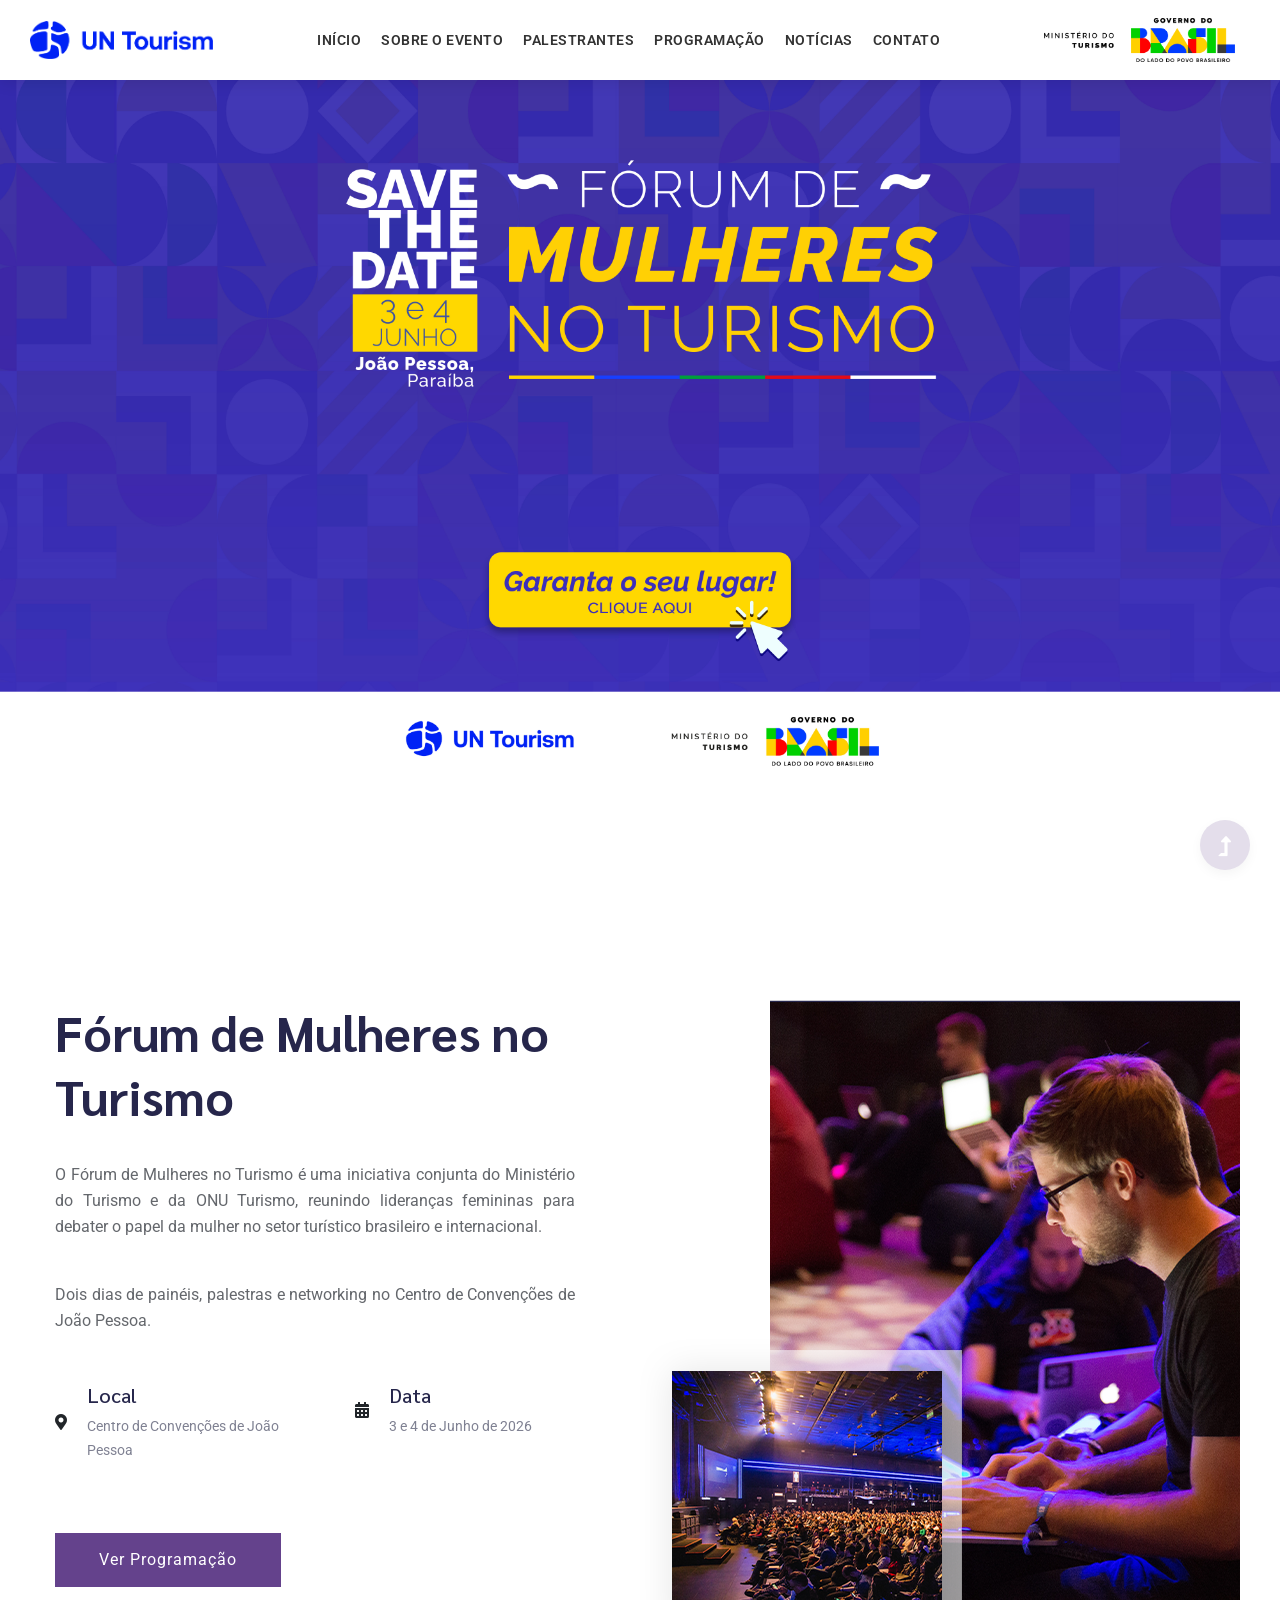
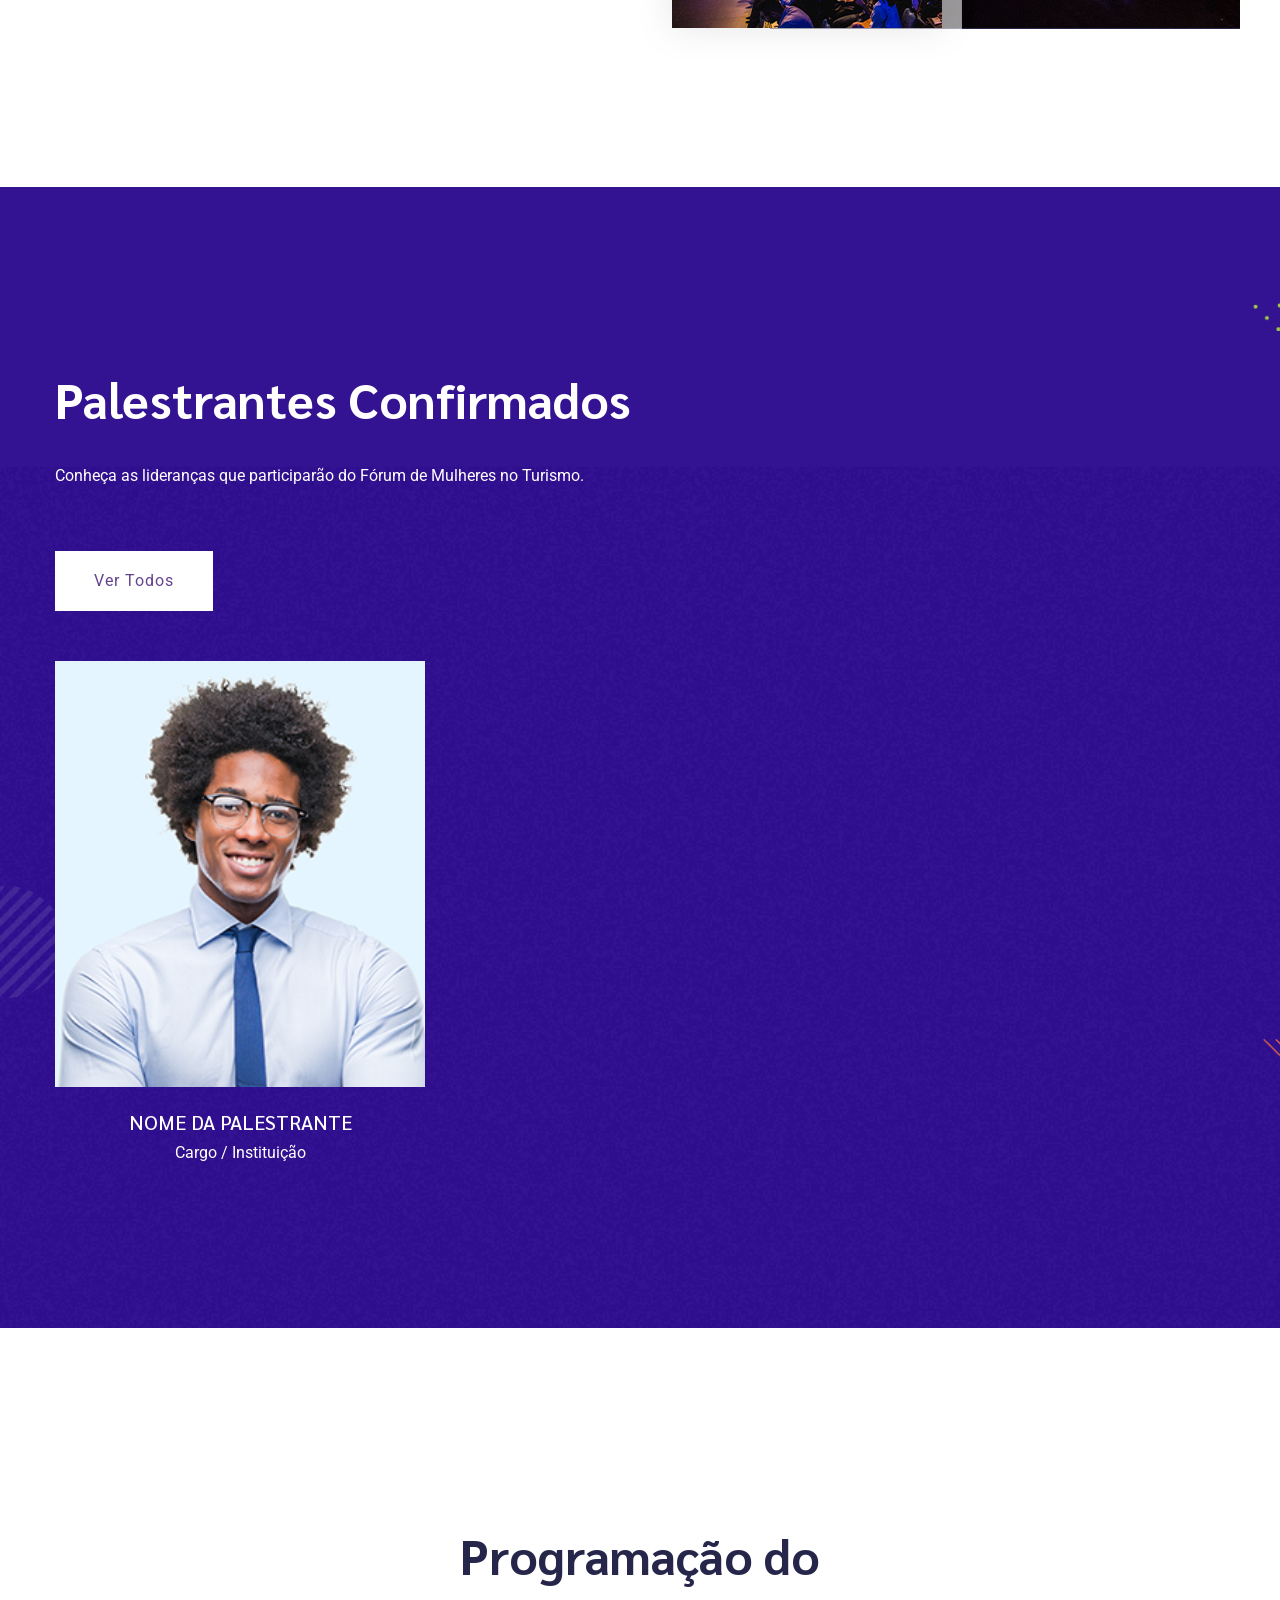
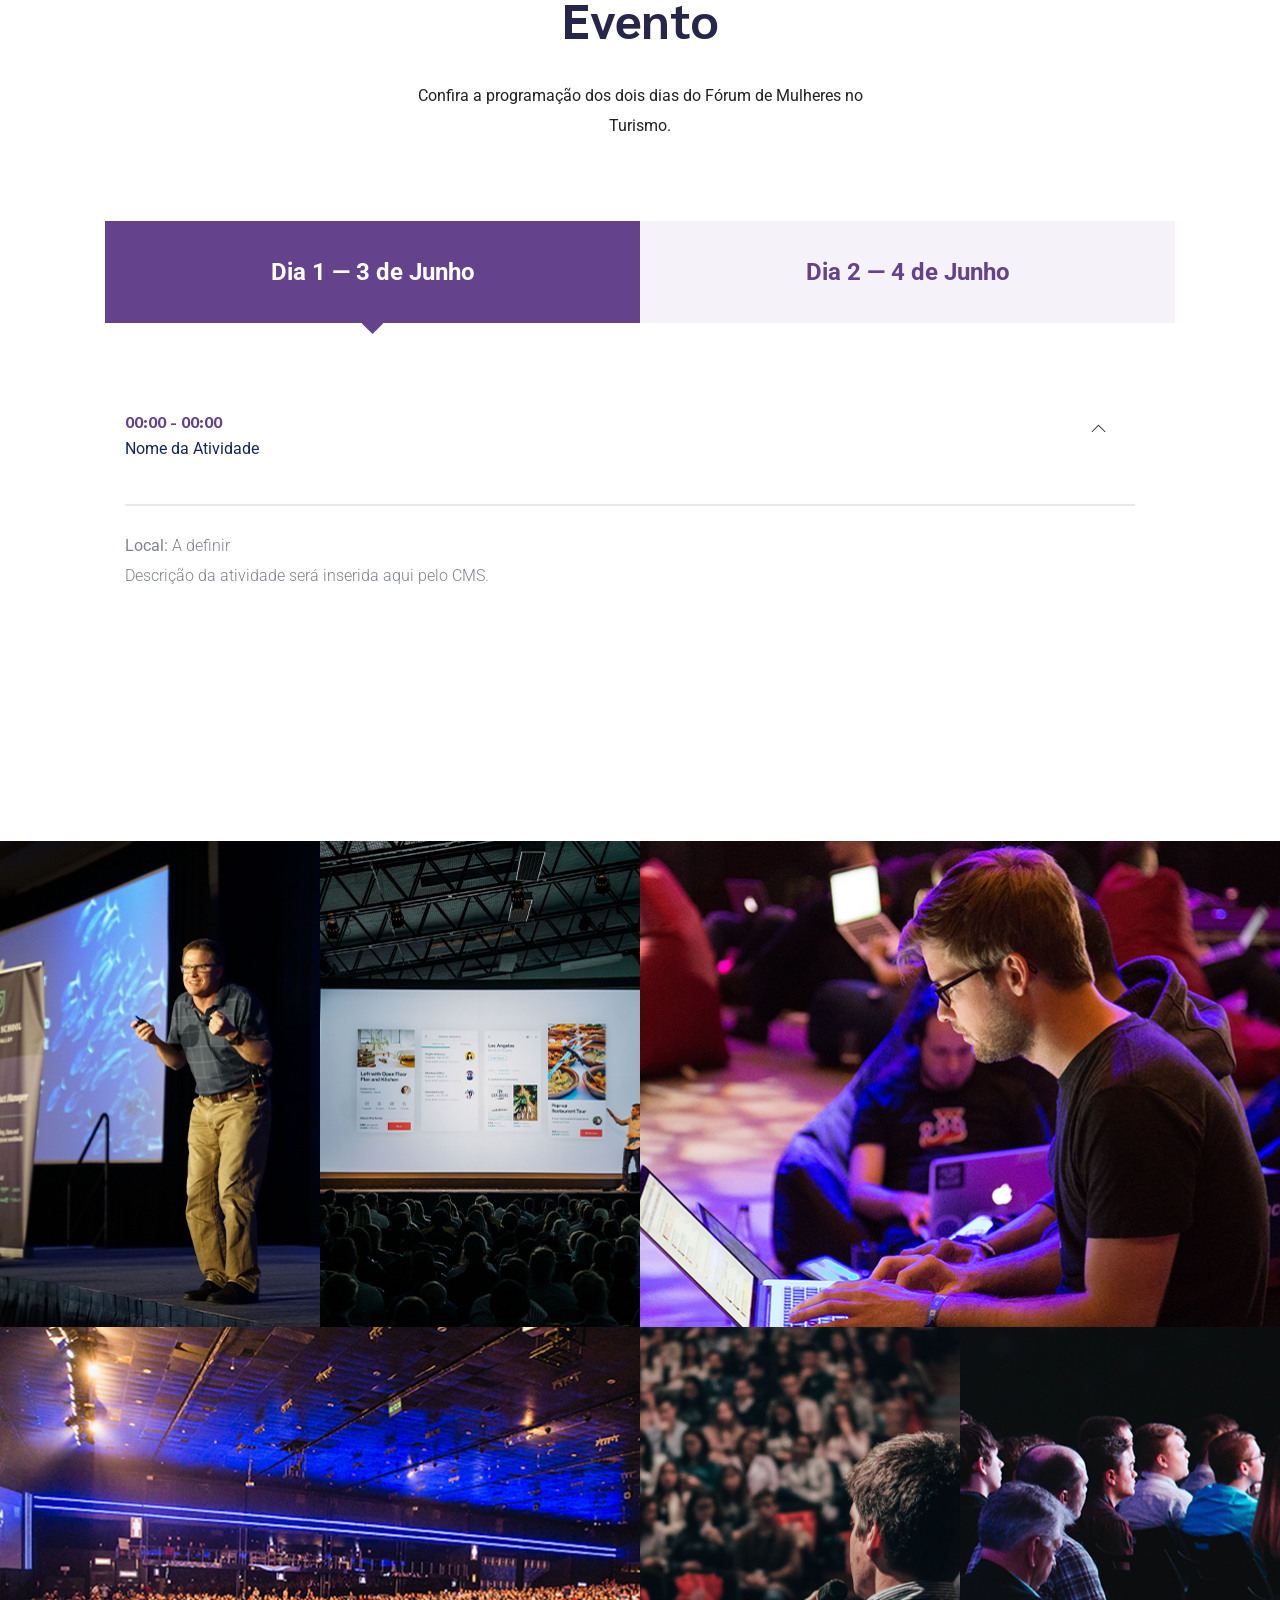
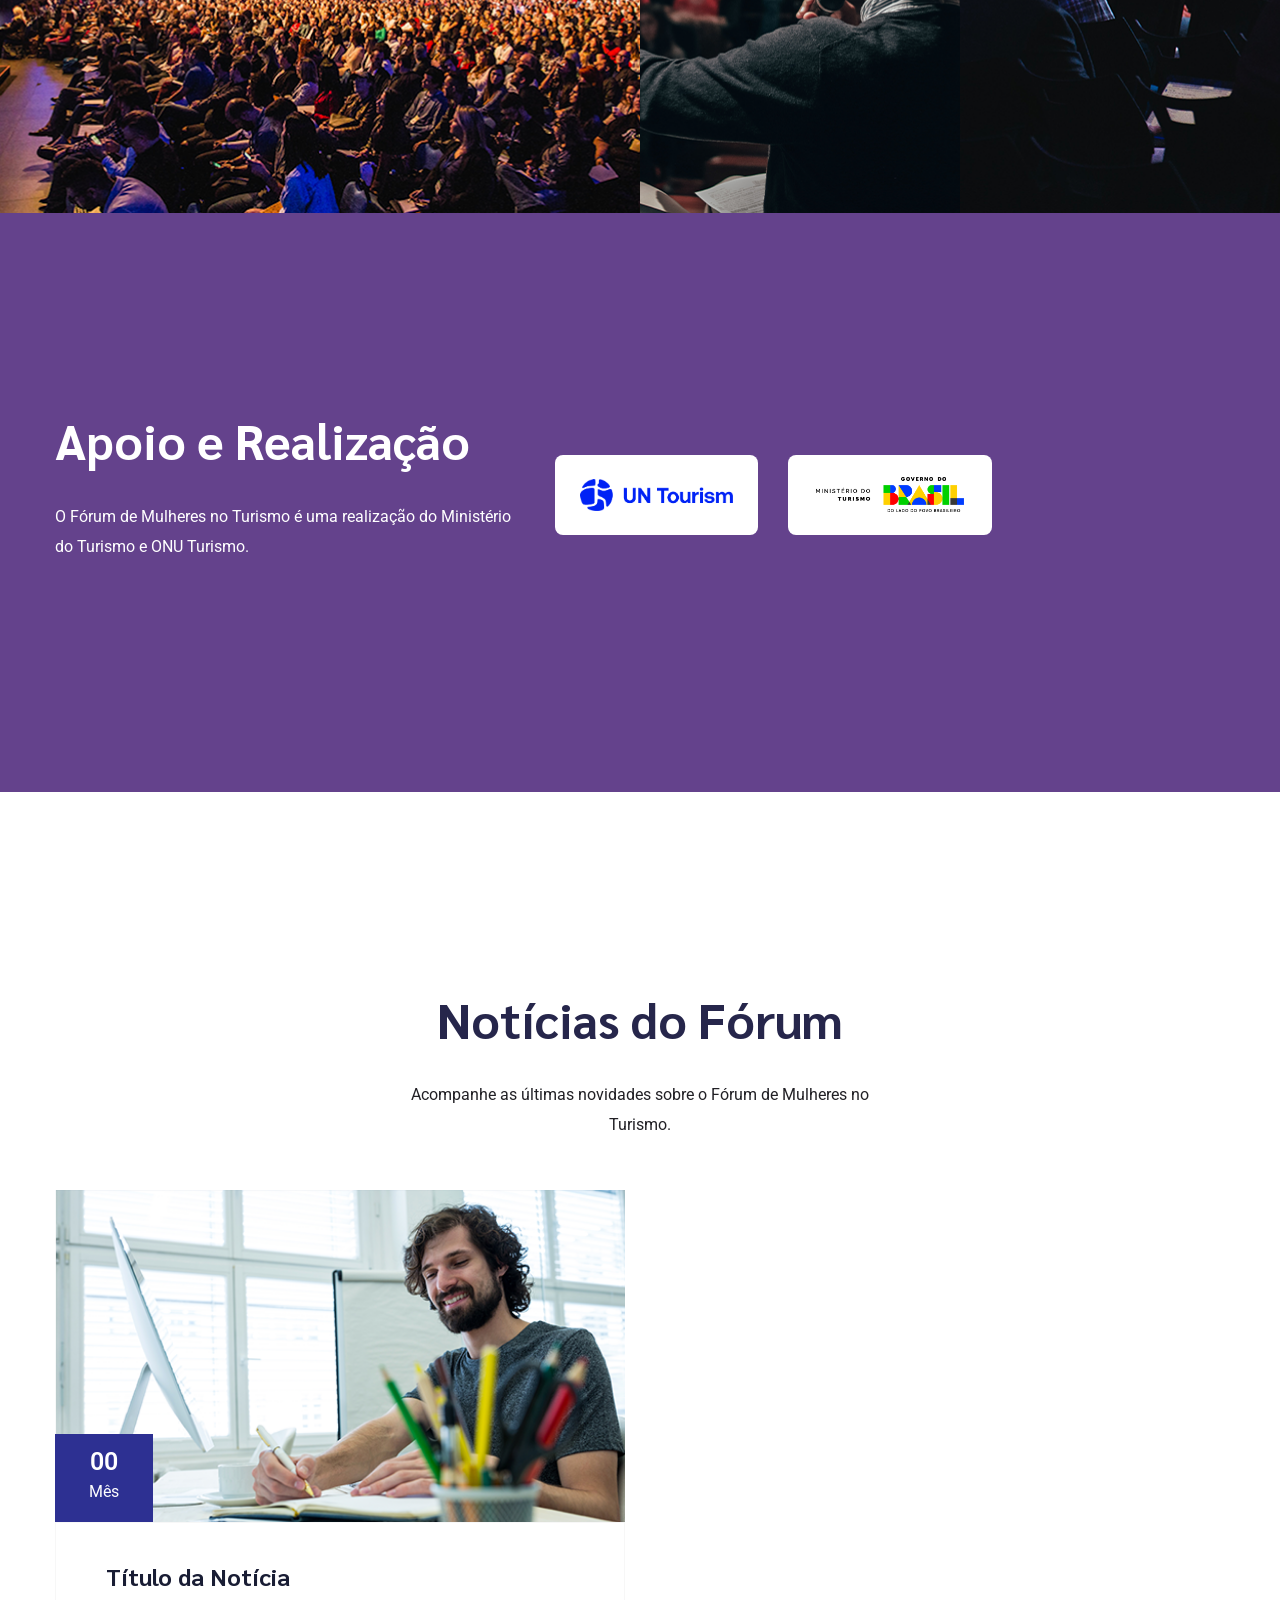
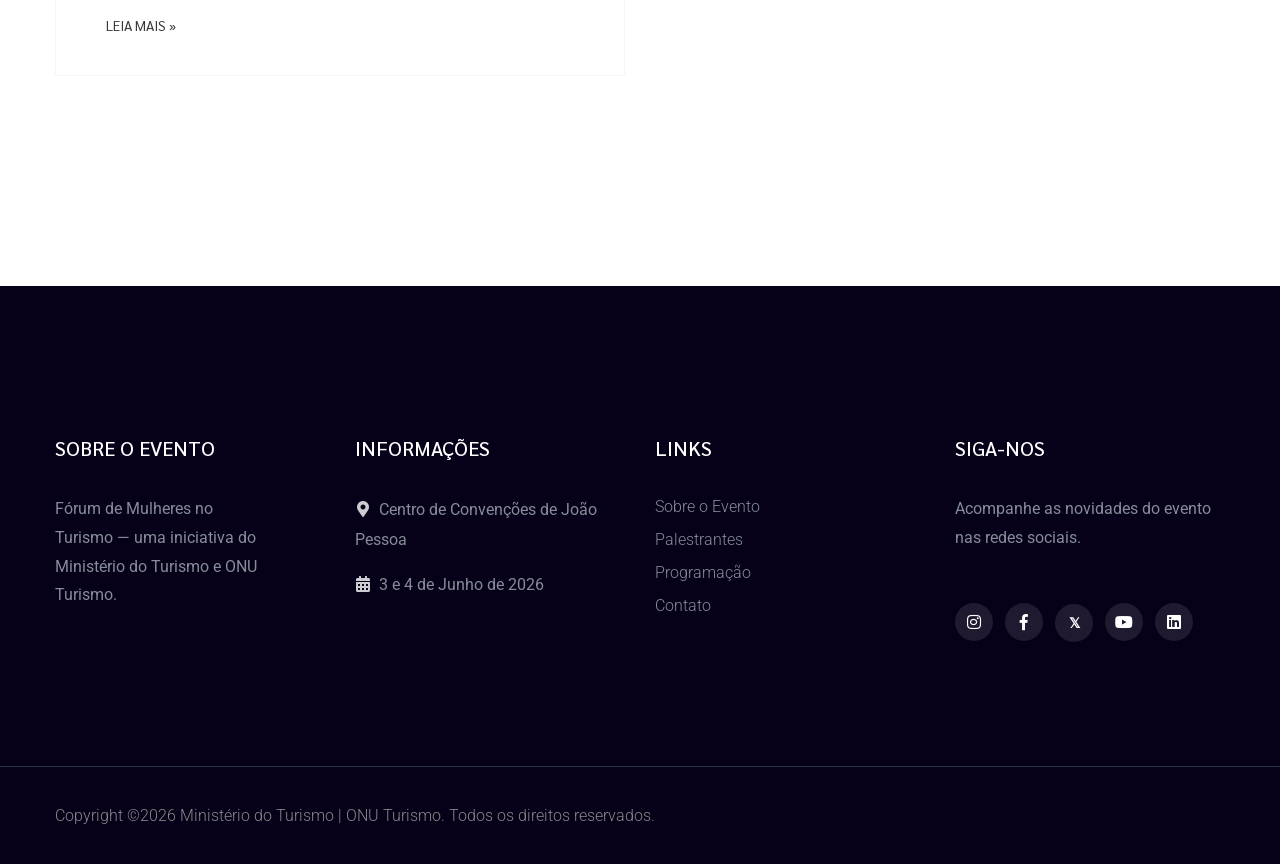
==== commit 82fcc5e6: "Responsividade, otimização, renomeação pt-BR e modularização do rodapé/contato - Responsividade mobi" ====
--- a/index.html
+++ b/index.html
@@ -10,13 +10,11 @@
     <meta property="og:title" content="Fórum de Mulheres no Turismo — Ministério do Turismo | ONU Turismo">
     <meta property="og:description" content="3 e 4 de Junho de 2026 — Centro de Convenções de João Pessoa. Lideranças femininas debatendo o futuro do turismo.">
     <meta property="og:type" content="website">
-    <meta property="og:image" content="assets/img/hero/save-the-date-forum.jpg">
+    <meta property="og:image" content="assets/img/destaque/save-the-date-forum.jpg">
     <meta property="og:locale" content="pt_BR">
     <link rel="stylesheet" href="assets/css/bootstrap.min.css">
-    <link rel="stylesheet" href="assets/css/owl.carousel.min.css">
     <link rel="stylesheet" href="assets/css/slicknav.css">
     <link rel="stylesheet" href="assets/css/flaticon.css">
-    <link rel="stylesheet" href="assets/css/gijgo.css">
     <link rel="stylesheet" href="assets/css/animate.min.css">
     <link rel="stylesheet" href="assets/css/magnific-popup.css">
     <link rel="stylesheet" href="assets/css/fontawesome-all.min.css">
@@ -35,7 +33,7 @@
                 <div class="row align-items-center justify-content-between flex-nowrap" style="height: 80px;">
                     <div class="col-auto d-flex align-items-center">
                         <div class="logo">
-                            <a href="index.html"><img src="assets/img/logo/ONU-Turismo.png" alt="ONU Turismo"></a>
+                            <a href="index.html"><img src="assets/img/logos/ONU-Turismo.png" alt="ONU Turismo"></a>
                         </div>
                     </div>
                     <div class="col d-none d-lg-flex align-items-center justify-content-center">
@@ -43,18 +41,18 @@
                             <nav>
                                 <ul id="navigation">
                                     <li><a href="index.html">Início</a></li>
-                                    <li><a href="about.html">Sobre o Evento</a></li>
-                                    <li><a href="spakers.html">Palestrantes</a></li>
-                                    <li><a href="schedule.html">Programação</a></li>
-                                    <li><a href="blog.html">Notícias</a></li>
-                                    <li><a href="contact.html">Contato</a></li>
+                                    <li><a href="sobre.html">Sobre o Evento</a></li>
+                                    <li><a href="palestrantes.html">Palestrantes</a></li>
+                                    <li><a href="programacao.html">Programação</a></li>
+                                    <li><a href="noticias.html">Notícias</a></li>
+                                    <li><a href="contato.html">Contato</a></li>
                                 </ul>
                             </nav>
                         </div>
                     </div>
                     <div class="col-auto d-flex align-items-center">
                         <div class="logo right-logo">
-                            <a href="index.html"><img src="assets/img/logo/vertical-principal.png" alt="Ministério do Turismo"></a>
+                            <a href="index.html"><img src="assets/img/logos/vertical-principal.png" alt="Ministério do Turismo"></a>
                         </div>
                     </div>
                     <div class="col-auto d-block d-lg-none mobile-menu-col">
@@ -72,7 +70,7 @@
         O cronômetro regressivo aparece apenas aqui.
     -->
     <div class="hero-principal">
-        <img src="assets/img/hero/save-the-date-forum.jpg" alt="Save the Date — Fórum de Mulheres no Turismo" class="hero-img">
+        <img src="assets/img/destaque/save-the-date-forum.jpg" alt="Save the Date — Fórum de Mulheres no Turismo" class="hero-img">
         <div class="hero-content hero-content--no-title">
             <div id="contador" class="countdown-timer"></div>
         </div>
@@ -121,10 +119,18 @@
 
     <!--
         SOBRE O EVENTO (CMS):
-        Conteúdo único no CMS — reflete automaticamente aqui (home) e em about.html.
+        Conteúdo único no CMS — reflete automaticamente aqui (home) e em sobre.html.
         O gestor edita uma única vez e ambas as páginas são atualizadas.
         - Título, texto descritivo, local, data e imagens são editáveis
-        - A home exibe um resumo; about.html exibe o conteúdo completo
+        - A home exibe um resumo; sobre.html exibe o conteúdo completo
+        IMAGENS ILUSTRATIVAS:
+        - São 2 imagens opcionais, ao inserir pelo menos 1 a outra default é ocultada
+        - Imagem principal (about1): vertical, ~470×630px (proporção 3:4), máx 300 KB
+          Posicionada ao fundo, é a imagem dominante da composição
+        - Imagem secundária (about2): horizontal/quadrada, ~335×320px (proporção ~1:1), máx 300 KB
+          Sobreposta à principal no canto inferior esquerdo (só aparece em desktop)
+        - Se apenas a imagem secundária for enviada, ela se reposiciona centralizada
+        - Formato: .png/.jpg/.jpeg
         AÇÕES DO GESTOR:
         - Editar: alterar textos e imagens (uma edição, duas páginas)
     -->
@@ -164,15 +170,15 @@
                             </div>
                         </div>
                     </div>
-                    <a href="schedule.html" class="btn mt-50">Ver Programação</a>
-                </div>
-                <div class="col-lg-6 col-md-12">
+                    <a href="programacao.html" class="btn mt-50">Ver Programação</a>
+                </div>
+                <div class="col-lg-6 col-md-12 text-center">
                     <div class="about-img">
                         <div class="about-font-img d-none d-lg-block">
-                            <img src="assets/img/gallery/about2.png" alt="">
+                            <img class="img-fluid d-block mx-auto" src="assets/img/galeria/about2.png" alt="">
                         </div>
                         <div class="about-back-img">
-                            <img src="assets/img/gallery/about1.png" alt="">
+                            <img class="img-fluid d-block mx-auto" src="assets/img/galeria/about1.png" alt="">
                         </div>
                     </div>
                 </div>
@@ -181,14 +187,14 @@
     </section>
 
     <!-- Palestrantes -->
-    <section class="team-area pt-180 pb-100 section-bg" data-background="assets/img/gallery/section_bg02.png">
+    <section class="team-area pt-180 pb-100 section-bg" data-background="assets/img/galeria/section_bg02.png">
         <div class="container">
             <div class="row">
-                <div class="col-lg-6 col-md-9">
+                <div class="col-12">
                     <div class="section-tittle section-tittle2 mb-50">
                         <h2>Palestrantes Confirmados</h2>
                         <p>Conheça as lideranças que participarão do Fórum de Mulheres no Turismo.</p>
-                        <a href="spakers.html" class="btn white-btn mt-30">Ver Todos</a>
+                        <a href="palestrantes.html" class="btn white-btn mt-30">Ver Todos</a>
                     </div>
                 </div>
             </div>
@@ -209,10 +215,10 @@
                 - Excluir: remover permanentemente o palestrante
             -->
             <div class="row">
-                <div class="col-lg-4 col-md-4 col-sm-4 palestrante-item palestrante-default">
+                <div class="col-lg-4 col-md-4 col-sm-4 palestrante-item palestrante-default text-center">
                     <div class="single-team mb-30">
                         <div class="team-img">
-                            <img src="assets/img/gallery/team1.png" alt="Palestrante">
+                            <img class="img-fluid d-block mx-auto w-100" src="assets/img/galeria/team1.png" alt="Palestrante">
                             <ul class="team-social">
                                 <li data-social="linkedin"><a href="#"><i class="fab fa-linkedin"></i></a></li>
                                 <li data-social="instagram"><a href="#"><i class="fab fa-instagram"></i></a></li>
@@ -240,7 +246,7 @@
                     </div>
                 </div>
             </div>
-            <div class="row">
+            <div class="row justify-content-center">
                <div class="col-lg-11">
                     <div class="properties__button mb-40">
                         <nav>
@@ -269,7 +275,7 @@
             <div class="tab-content" id="nav-tabContent">
                 <!-- Dia 1 — 3 de Junho -->
                 <div class="tab-pane fade show active" id="nav-home" role="tabpanel" aria-labelledby="nav-home-tab">
-                   <div class="row">
+                   <div class="row justify-content-center">
                         <div class="col-lg-11">
                             <div class="accordion-wrapper">
                                 <div class="accordion" id="accordionDay1">
@@ -297,7 +303,7 @@
                 </div>
                 <!-- Dia 2 — 4 de Junho -->
                 <div class="tab-pane fade" id="nav-profile" role="tabpanel" aria-labelledby="nav-profile-tab">
-                   <div class="row">
+                   <div class="row justify-content-center">
                         <div class="col-lg-11">
                             <div class="accordion-wrapper">
                                 <div class="accordion" id="accordionDay2">
@@ -330,7 +336,7 @@
     <!--
         ÁLBUM DE FOTOS (CMS):
         Recebe imagens de duas fontes:
-        1. Imagens de blogs/notícias com "mostrar no álbum" marcado (padrão: marcado)
+        1. Imagens de notícias com "mostrar no álbum" marcado (padrão: marcado)
         2. Imagens enviadas diretamente para o álbum (sem vínculo a notícia)
 
         - Formato: .png/.jpg/.jpeg, 16:9 recomendado, máx 300 KB
@@ -347,8 +353,8 @@
                 <div class="col-lg-3 col-md-3 col-sm-6">
                     <div class="gallery-box">
                         <div class="single-gallery">
-                            <a href="assets/img/gallery/gallery1.png" class="album-popup">
-                                <div class="gallery-img gallery-slot" data-slot="0" style="background-image: url(assets/img/gallery/gallery1.png);"></div>
+                            <a href="assets/img/galeria/gallery1.png" class="album-popup">
+                                <div class="gallery-img gallery-slot" data-slot="0" style="background-image: url(assets/img/galeria/gallery1.png);"></div>
                             </a>
                         </div>
                     </div>
@@ -356,8 +362,8 @@
                 <div class="col-lg-3 col-md-3 col-sm-6">
                     <div class="gallery-box">
                         <div class="single-gallery">
-                            <a href="assets/img/gallery/gallery2.png" class="album-popup">
-                                <div class="gallery-img gallery-slot" data-slot="1" style="background-image: url(assets/img/gallery/gallery2.png);"></div>
+                            <a href="assets/img/galeria/gallery2.png" class="album-popup">
+                                <div class="gallery-img gallery-slot" data-slot="1" style="background-image: url(assets/img/galeria/gallery2.png);"></div>
                             </a>
                         </div>
                     </div>
@@ -365,8 +371,8 @@
                 <div class="col-lg-6 col-md-6 col-sm-6">
                     <div class="gallery-box">
                         <div class="single-gallery">
-                            <a href="assets/img/gallery/gallery3.png" class="album-popup">
-                                <div class="gallery-img gallery-slot" data-slot="2" style="background-image: url(assets/img/gallery/gallery3.png);"></div>
+                            <a href="assets/img/galeria/gallery3.png" class="album-popup">
+                                <div class="gallery-img gallery-slot" data-slot="2" style="background-image: url(assets/img/galeria/gallery3.png);"></div>
                             </a>
                         </div>
                     </div>
@@ -374,8 +380,8 @@
                 <div class="col-lg-6 col-md-6 col-sm-6">
                     <div class="gallery-box">
                         <div class="single-gallery">
-                            <a href="assets/img/gallery/gallery4.png" class="album-popup">
-                                <div class="gallery-img gallery-slot" data-slot="3" style="background-image: url(assets/img/gallery/gallery4.png);"></div>
+                            <a href="assets/img/galeria/gallery4.png" class="album-popup">
+                                <div class="gallery-img gallery-slot" data-slot="3" style="background-image: url(assets/img/galeria/gallery4.png);"></div>
                             </a>
                         </div>
                     </div>
@@ -383,8 +389,8 @@
                 <div class="col-lg-3 col-md-3 col-sm-6">
                     <div class="gallery-box">
                         <div class="single-gallery">
-                            <a href="assets/img/gallery/gallery5.png" class="album-popup">
-                                <div class="gallery-img gallery-slot" data-slot="4" style="background-image: url(assets/img/gallery/gallery5.png);"></div>
+                            <a href="assets/img/galeria/gallery5.png" class="album-popup">
+                                <div class="gallery-img gallery-slot" data-slot="4" style="background-image: url(assets/img/galeria/gallery5.png);"></div>
                             </a>
                         </div>
                     </div>
@@ -392,8 +398,8 @@
                 <div class="col-lg-3 col-md-3 col-sm-6">
                     <div class="gallery-box">
                         <div class="single-gallery">
-                            <a href="assets/img/gallery/gallery6.png" class="album-popup">
-                                <div class="gallery-img gallery-slot" data-slot="5" style="background-image: url(assets/img/gallery/gallery6.png);"></div>
+                            <a href="assets/img/galeria/gallery6.png" class="album-popup">
+                                <div class="gallery-img gallery-slot" data-slot="5" style="background-image: url(assets/img/galeria/gallery6.png);"></div>
                             </a>
                         </div>
                     </div>
@@ -435,13 +441,13 @@
                             <!-- Logo: ONU Turismo -->
                             <div class="col-lg-4 col-md-4 col-sm-6 apoio-item">
                                 <div class="single-logo mb-30">
-                                    <img src="assets/img/logo/ONU-Turismo.png" alt="ONU Turismo">
+                                    <img src="assets/img/logos/ONU-Turismo.png" alt="ONU Turismo">
                                 </div>
                             </div>
                             <!-- Logo: Ministério do Turismo -->
                             <div class="col-lg-4 col-md-4 col-sm-6 apoio-item">
                                 <div class="single-logo mb-30">
-                                    <img src="assets/img/logo/vertical-principal.png" alt="Ministério do Turismo">
+                                    <img src="assets/img/logos/vertical-principal.png" alt="Ministério do Turismo">
                                 </div>
                             </div>
                             <!-- Novas logos serão inseridas aqui pelo CMS (tal:repeat) -->
@@ -452,7 +458,7 @@
         </div>
     </section>
 
-    <!-- Blog / Notícias -->
+    <!-- Notícias -->
     <section class="home-blog-area section-padding30">
         <div class="container">
             <div class="row justify-content-center">
@@ -465,6 +471,7 @@
             </div>
             <!--
                 MODELO DE NOTÍCIA (CMS):
+                EXIBIÇÃO: até 10 últimas notícias (ordenadas por data, mais recente primeiro)
                 MÍDIA PRINCIPAL:
                 - Imagem: 1920×1080 ou 16:9, .png/.jpg/.jpeg, máx 300 KB
                 - OU Vídeo: .mp4 (máx 10 MB) ou link do YouTube
@@ -486,13 +493,13 @@
                 - Ocultar: manter notícia mas não exibir no site (visível: sim/não)
                 - Excluir: remover permanentemente a notícia
             -->
-            <div class="row">
+            <div class="row noticias-grid">
                 <!-- O item default abaixo será ocultado quando houver notícias reais -->
-                <div class="col-xl-6 col-lg-6 col-md-6 blog-item blog-default">
+                <div class="col-6 col-lg-6 blog-item blog-default">
                     <div class="home-blog-single mb-30">
                         <div class="blog-img-cap">
                             <div class="blog-img">
-                                <img src="assets/img/gallery/home-blog1.png" alt="">
+                                <img src="assets/img/galeria/home-blog1.png" alt="">
                                 <div class="blog-date text-center">
                                     <span>00</span>
                                     <p>Mês</p>
@@ -515,7 +522,32 @@
         <div class="footer-area footer-padding">
             <div class="container">
                 <div class="row d-flex justify-content-between">
-                    <div class="col-xl-3 col-lg-3 col-md-4 col-sm-6">
+                    <!--
+                        RODAPÉ (CMS):
+                        Informações editáveis pelo gestor. Alterações refletem em todas as páginas.
+
+                        SOBRE O EVENTO:
+                        - Texto descritivo curto (máx 200 caracteres)
+
+                        INFORMAÇÕES:
+                        - Local do evento: texto livre
+                        - Data do evento: texto livre
+
+                        LINKS:
+                        - Links fixos para as páginas do site (não editável)
+
+                        SIGA-NOS (Redes Sociais):
+                        - Instagram: URL do perfil
+                        - Facebook: URL do perfil
+                        - X (Twitter): URL do perfil
+                        - YouTube: URL do canal
+                        - LinkedIn: URL do perfil
+                        - Ícones só aparecem se o link for preenchido
+
+                        AÇÕES DO GESTOR:
+                        - Editar: alterar textos, links de redes sociais e informações
+                    -->
+                    <div class="col-lg-3 col-md-6 col-12 mb-4">
                         <div class="single-footer-caption mb-50">
                             <div class="single-footer-caption mb-30">
                                 <div class="footer-tittle">
@@ -527,31 +559,31 @@
                             </div>
                         </div>
                     </div>
-                    <div class="col-xl-3 col-lg-3 col-md-4 col-sm-5">
+                    <div class="col-lg-3 col-md-6 col-12 mb-4">
                         <div class="single-footer-caption mb-50">
                             <div class="footer-tittle">
                                 <h4>Informações</h4>
                                 <ul>
-                                    <li><p><i class="fas fa-map-marker-alt footer-info-icon"></i>Centro de Convenções de João Pessoa</p></li>
+                                    <li><a href="contato.html#mapa" style="color: inherit;"><p><i class="fas fa-map-marker-alt footer-info-icon"></i>Centro de Convenções de João Pessoa</p></a></li>
                                     <li><p><i class="fas fa-calendar-alt footer-info-icon"></i>3 e 4 de Junho de 2026</p></li>
                                 </ul>
                             </div>
                         </div>
                     </div>
-                    <div class="col-xl-3 col-lg-3 col-md-4 col-sm-5">
+                    <div class="col-lg-3 col-md-6 col-12 mb-4">
                         <div class="single-footer-caption mb-50">
                             <div class="footer-tittle">
                                 <h4>Links</h4>
                                 <ul>
-                                    <li><a href="about.html">Sobre o Evento</a></li>
-                                    <li><a href="spakers.html">Palestrantes</a></li>
-                                    <li><a href="schedule.html">Programação</a></li>
-                                    <li><a href="contact.html">Contato</a></li>
+                                    <li><a href="sobre.html">Sobre o Evento</a></li>
+                                    <li><a href="palestrantes.html">Palestrantes</a></li>
+                                    <li><a href="programacao.html">Programação</a></li>
+                                    <li><a href="contato.html">Contato</a></li>
                                 </ul>
                             </div>
                         </div>
                     </div>
-                    <div class="col-xl-3 col-lg-3 col-md-6 col-sm-5">
+                    <div class="col-lg-3 col-md-6 col-12 mb-4">
                         <div class="single-footer-caption mb-50">
                             <div class="footer-tittle">
                                 <h4>Siga-nos</h4>
@@ -595,12 +627,9 @@
     <script src="./assets/js/popper.min.js"></script>
     <script src="./assets/js/bootstrap.min.js"></script>
     <script src="./assets/js/jquery.slicknav.min.js"></script>
-    <script src="./assets/js/owl.carousel.min.js"></script>
     <script src="./assets/js/slick.min.js"></script>
     <script src="./assets/js/wow.min.js"></script>
-    <script src="./assets/js/animated.headline.js"></script>
     <script src="./assets/js/jquery.magnific-popup.js"></script>
-    <script src="./assets/js/gijgo.min.js"></script>
     <script src="./assets/js/jquery.nice-select.min.js"></script>
     <script src="./assets/js/jquery.sticky.js"></script>
     <script src="./assets/js/jquery.counterup.min.js"></script>
@@ -695,12 +724,12 @@
         // Álbum de Fotos: rotação em cascata
         // No CMS, este array será preenchido dinamicamente com as imagens marcadas para o álbum
         var albumFotos = [
-            'assets/img/gallery/gallery1.png',
-            'assets/img/gallery/gallery2.png',
-            'assets/img/gallery/gallery3.png',
-            'assets/img/gallery/gallery4.png',
-            'assets/img/gallery/gallery5.png',
-            'assets/img/gallery/gallery6.png'
+            'assets/img/galeria/gallery1.png',
+            'assets/img/galeria/gallery2.png',
+            'assets/img/galeria/gallery3.png',
+            'assets/img/galeria/gallery4.png',
+            'assets/img/galeria/gallery5.png',
+            'assets/img/galeria/gallery6.png'
         ];
 
         (function initAlbumSequencial() {
--- a/assets/css/style.css
+++ b/assets/css/style.css
@@ -1 +1 @@
-@import url("https://fonts.googleapis.com/css?family=Roboto:300,400,500,700|Sarabun:400,500,600,700,800|Sen:400,700&display=swap");.white-bg{background:#ffffff}.gray-bg{background:#f5f5f5}.gray-bg{background:#f7f7fd}.white-bg{background:#fff}.black-bg{background:#16161a}.theme-bg{background:#64428c}.brand-bg{background:#f1f4fa}.testimonial-bg{background:#f9fafc}.white-color{color:#fff}.black-color{color:#16161a}.theme-color{color:#64428c}.boxed-btn{background:#fff;color:#64428c !important;display:inline-block;padding:18px 44px;font-family:"Sarabun",sans-serif;font-size:14px;font-weight:400;border:0;border:1px solid #64428c;letter-spacing:3px;text-align:center;color:#64428c;text-transform:uppercase;cursor:pointer}.boxed-btn:hover{background:#64428c;color:#fff !important;border:1px solid #64428c}.boxed-btn:focus{outline:none}.boxed-btn.large-width{width:220px}[data-overlay]{position:relative;background-size:cover;background-repeat:no-repeat;background-position:center center}[data-overlay]::before{position:absolute;left:0;top:0;right:0;bottom:0;content:""}[data-opacity="1"]::before{opacity:0.1}[data-opacity="2"]::before{opacity:0.2}[data-opacity="3"]::before{opacity:0.3}[data-opacity="4"]::before{opacity:0.4}[data-opacity="5"]::before{opacity:0.5}[data-opacity="6"]::before{opacity:0.6}[data-opacity="7"]::before{opacity:0.7}[data-opacity="8"]::before{opacity:0.8}[data-opacity="9"]::before{opacity:0.9}body{font-family:"Roboto",sans-serif;font-weight:normal;font-style:normal}h1,h2,h3,h4,h5,h6{font-family:"Sarabun",sans-serif;color:#26264b;margin-top:0px;font-style:normal;font-weight:500;text-transform:normal}p{font-family:"Roboto",sans-serif;color:#10285d;font-size:16px;line-height:30px;margin-bottom:15px;font-weight:normal}.bg-img-1{background-image:url(../img/slider/slider-img-1.jpg)}.bg-img-2{background-image:url(../img/background-img/bg-img-2.jpg)}.cta-bg-1{background-image:url(../img/background-img/bg-img-3.jpg)}.img{max-width:100%;-webkit-transition:all .3s ease-out 0s;-moz-transition:all .3s ease-out 0s;-ms-transition:all .3s ease-out 0s;-o-transition:all .3s ease-out 0s;transition:all .3s ease-out 0s}.f-left{float:left}.f-right{float:right}.fix{overflow:hidden}.clear{clear:both}a,.button{-webkit-transition:all .3s ease-out 0s;-moz-transition:all .3s ease-out 0s;-ms-transition:all .3s ease-out 0s;-o-transition:all .3s ease-out 0s;transition:all .3s ease-out 0s}a:focus,.button:focus{text-decoration:none;outline:none}a{color:#635c5c}a:hover{color:#fff}a:focus,a:hover,.portfolio-cat a:hover,.footer -menu li a:hover{text-decoration:none}a,button{color:#fff;outline:medium none}button:focus,input:focus,input:focus,textarea,textarea:focus{outline:0}.uppercase{text-transform:uppercase}input:focus::-moz-placeholder{opacity:0;-webkit-transition:.4s;-o-transition:.4s;transition:.4s}.capitalize{text-transform:capitalize}h1 a,h2 a,h3 a,h4 a,h5 a,h6 a{color:inherit}ul{margin:0px;padding:0px}li{list-style:none}hr{border-bottom:1px solid #eceff8;border-top:0 none;margin:30px 0;padding:0}.theme-overlay{position:relative}.theme-overlay::before{background:#1696e7 none repeat scroll 0 0;content:"";height:100%;left:0;opacity:0.6;position:absolute;top:0;width:100%}.overlay{position:relative;z-index:0}.overlay::before{position:absolute;content:"";top:0;left:0;width:100%;height:100%;z-index:-1}.overlay2{position:relative;z-index:0}.overlay2::before{position:absolute;content:"";background-color:#2E2200;top:0;left:0;width:100%;height:100%;z-index:-1;opacity:0.5}.section-padding{padding-top:120px;padding-bottom:120px}.separator{border-top:1px solid #f2f2f2}.mb-90{margin-bottom:90px}@media (max-width: 767px){.mb-90{margin-bottom:30px}}@media (min-width: 768px) and (max-width: 991px){.mb-90{margin-bottom:45px}}.owl-carousel .owl-nav div{background:rgba(255,255,255,0.8) none repeat scroll 0 0;height:40px;left:20px;line-height:40px;font-size:22px;color:#646464;opacity:1;visibility:visible;position:absolute;text-align:center;top:50%;transform:translateY(-50%);transition:all 0.3s ease 0s;width:40px}.owl-carousel .owl-nav div.owl-next{left:auto;right:-30px}.owl-carousel .owl-nav div.owl-next i{position:relative;right:0;top:1px}.owl-carousel .owl-nav div.owl-prev i{position:relative;right:1px;top:0px}.owl-carousel:hover .owl-nav div{opacity:1;visibility:visible}.owl-carousel:hover .owl-nav div:hover{color:#fff;background:#ff3500}.btn{background:#64428c;padding:27px 44px;color:#fff;cursor:pointer;display:inline-block;font-size:16px;border-radius:0px;-moz-user-select:none;font-weight:400;letter-spacing:1px;line-height:0;margin-bottom:0;margin:10px;cursor:pointer;transition:color 0.4s linear;position:relative;z-index:1;border:0;overflow:hidden;margin:0}.btn::before{content:"";position:absolute;left:0;top:0;width:101%;height:101%;background:#3e44ec;z-index:1;border-radius:5px;transition:transform 0.5s;transition-timing-function:ease;transform-origin:0 0;transition-timing-function:cubic-bezier(0.5, 1.6, 0.4, 0.7);transform:scaleX(0);border-radius:0px}.btn:hover::before{transform:scaleX(1);color:#fff !important;z-index:-1}.btn.focus,.btn:focus{outline:0;box-shadow:none}.header-btn{padding:30px 26px}@media only screen and (min-width: 992px) and (max-width: 1199px){.header-btn{padding:27px 21px}}.hero-btn{padding:30px 39px;background:#fff;color:#64428c !important}.hero-btn::before{background:#e6c35c}.white-btn{padding:30px 39px;background:#fff;color:#64428c !important}.black-btn{padding:14px 35px;background:#000}.black-btn::before{background:#64428c}.submit-btn2{background:#ec5b53;width:100%;height:60px;padding:10px 20px;border:0;color:#fff;text-transform:capitalize;cursor:pointer;font-size:16px;border-radius:0px}.white-btn{background:#fff;color:#000}.white-btn::before{background:#000;color:#fff}.border-btn{border:1px solid #ff5600;color:#464d65;background:none;border-radius:5px;text-transform:capitalize;padding:19px 47px;-moz-user-select:none;cursor:pointer;display:inline-block;font-size:14px;font-weight:500;letter-spacing:1px;margin-bottom:0;position:relative;transition:color 0.4s linear;position:relative;overflow:hidden;margin:0}@media (max-width: 575px){.border-btn{display:none}}.border-btn::before{border:1px solid transparent;content:"";position:absolute;left:0;top:0;width:101%;height:101%;background:#64428c;z-index:-1;transition:transform 0.5s;transition-timing-function:ease;transform-origin:0 0;transition-timing-function:cubic-bezier(0.5, 1.6, 0.4, 0.7);transform:scaleY(0);border-radius:0}.border-btn:hover::before{transform:scaleY(1);border:1px solid transparent}.breadcrumb>.active{color:#888}#scrollUp,#back-top{background:#64428c;height:50px;width:50px;right:31px;bottom:18px;position:fixed;color:#fff;font-size:20px;text-align:center;border-radius:50%;line-height:48px;border:2px solid transparent;box-shadow:0 0 10px 3px rgba(108,98,98,0.2)}@media (max-width: 575px){#scrollUp,#back-top{right:16px}}#scrollUp a i,#back-top a i{display:block;line-height:50px}#scrollUp:hover{color:#fff}.sticky-bar{left:0;margin:auto;position:fixed;top:0;width:100%;-webkit-box-shadow:0 10px 15px rgba(25,25,25,0.1);box-shadow:0 10px 15px rgba(25,25,25,0.1);z-index:9999;-webkit-animation:300ms ease-in-out 0s normal none 1 running fadeInDown;animation:300ms ease-in-out 0s normal none 1 running fadeInDown;-webkit-box-shadow:0 10px 15px rgba(25,25,25,0.1);background:#fff}.mt-5{margin-top:5px}.mt-10{margin-top:10px}.mt-15{margin-top:15px}.mt-20{margin-top:20px}.mt-25{margin-top:25px}.mt-30{margin-top:30px}.mt-35{margin-top:35px}.mt-40{margin-top:40px}.mt-45{margin-top:45px}.mt-50{margin-top:50px}.mt-55{margin-top:55px}.mt-60{margin-top:60px}.mt-65{margin-top:65px}.mt-70{margin-top:70px}.mt-75{margin-top:75px}.mt-80{margin-top:80px}.mt-85{margin-top:85px}.mt-90{margin-top:90px}.mt-95{margin-top:95px}.mt-100{margin-top:100px}.mt-105{margin-top:105px}.mt-110{margin-top:110px}.mt-115{margin-top:115px}.mt-120{margin-top:120px}.mt-125{margin-top:125px}.mt-130{margin-top:130px}.mt-135{margin-top:135px}.mt-140{margin-top:140px}.mt-145{margin-top:145px}.mt-150{margin-top:150px}.mt-155{margin-top:155px}.mt-160{margin-top:160px}.mt-165{margin-top:165px}.mt-170{margin-top:170px}.mt-175{margin-top:175px}.mt-180{margin-top:180px}.mt-185{margin-top:185px}.mt-190{margin-top:190px}.mt-195{margin-top:195px}.mt-200{margin-top:200px}.mb-5{margin-bottom:5px}.mb-10{margin-bottom:10px}.mb-15{margin-bottom:15px}.mb-20{margin-bottom:20px}.mb-25{margin-bottom:25px}.mb-30{margin-bottom:30px}.mb-35{margin-bottom:35px}.mb-40{margin-bottom:40px}.mb-45{margin-bottom:45px}.mb-50{margin-bottom:50px}.mb-55{margin-bottom:55px}.mb-60{margin-bottom:60px}.mb-65{margin-bottom:65px}.mb-70{margin-bottom:70px}.mb-75{margin-bottom:75px}.mb-80{margin-bottom:80px}.mb-85{margin-bottom:85px}.mb-90{margin-bottom:90px}.mb-95{margin-bottom:95px}.mb-100{margin-bottom:100px}.mb-105{margin-bottom:105px}.mb-110{margin-bottom:110px}.mb-115{margin-bottom:115px}.mb-120{margin-bottom:120px}.mb-125{margin-bottom:125px}.mb-130{margin-bottom:130px}.mb-135{margin-bottom:135px}.mb-140{margin-bottom:140px}.mb-145{margin-bottom:145px}.mb-150{margin-bottom:150px}.mb-155{margin-bottom:155px}.mb-160{margin-bottom:160px}.mb-165{margin-bottom:165px}.mb-170{margin-bottom:170px}.mb-175{margin-bottom:175px}.mb-180{margin-bottom:180px}.mb-185{margin-bottom:185px}.mb-190{margin-bottom:190px}.mb-195{margin-bottom:195px}.mb-200{margin-bottom:200px}.ml-5{margin-left:5px}.ml-10{margin-left:10px}.ml-15{margin-left:15px}.ml-20{margin-left:20px}.ml-25{margin-left:25px}.ml-30{margin-left:30px}.ml-35{margin-left:35px}.ml-40{margin-left:40px}.ml-45{margin-left:45px}.ml-50{margin-left:50px}.ml-55{margin-left:55px}.ml-60{margin-left:60px}.ml-65{margin-left:65px}.ml-70{margin-left:70px}.ml-75{margin-left:75px}.ml-80{margin-left:80px}.ml-85{margin-left:85px}.ml-90{margin-left:90px}.ml-95{margin-left:95px}.ml-100{margin-left:100px}.ml-105{margin-left:105px}.ml-110{margin-left:110px}.ml-115{margin-left:115px}.ml-120{margin-left:120px}.ml-125{margin-left:125px}.ml-130{margin-left:130px}.ml-135{margin-left:135px}.ml-140{margin-left:140px}.ml-145{margin-left:145px}.ml-150{margin-left:150px}.ml-155{margin-left:155px}.ml-160{margin-left:160px}.ml-165{margin-left:165px}.ml-170{margin-left:170px}.ml-175{margin-left:175px}.ml-180{margin-left:180px}.ml-185{margin-left:185px}.ml-190{margin-left:190px}.ml-195{margin-left:195px}.ml-200{margin-left:200px}.mr-5{margin-right:5px}.mr-10{margin-right:10px}.mr-15{margin-right:15px}.mr-20{margin-right:20px}.mr-25{margin-right:25px}.mr-30{margin-right:30px}.mr-35{margin-right:35px}.mr-40{margin-right:40px}.mr-45{margin-right:45px}.mr-50{margin-right:50px}.mr-55{margin-right:55px}.mr-60{margin-right:60px}.mr-65{margin-right:65px}.mr-70{margin-right:70px}.mr-75{margin-right:75px}.mr-80{margin-right:80px}.mr-85{margin-right:85px}.mr-90{margin-right:90px}.mr-95{margin-right:95px}.mr-100{margin-right:100px}.mr-105{margin-right:105px}.mr-110{margin-right:110px}.mr-115{margin-right:115px}.mr-120{margin-right:120px}.mr-125{margin-right:125px}.mr-130{margin-right:130px}.mr-135{margin-right:135px}.mr-140{margin-right:140px}.mr-145{margin-right:145px}.mr-150{margin-right:150px}.mr-155{margin-right:155px}.mr-160{margin-right:160px}.mr-165{margin-right:165px}.mr-170{margin-right:170px}.mr-175{margin-right:175px}.mr-180{margin-right:180px}.mr-185{margin-right:185px}.mr-190{margin-right:190px}.mr-195{margin-right:195px}.mr-200{margin-right:200px}.pt-5{padding-top:5px}.pt-10{padding-top:10px}.pt-15{padding-top:15px}.pt-20{padding-top:20px}.pt-25{padding-top:25px}.pt-30{padding-top:30px}.pt-35{padding-top:35px}.pt-40{padding-top:40px}.pt-45{padding-top:45px}.pt-50{padding-top:50px}.pt-55{padding-top:55px}.pt-60{padding-top:60px}.pt-65{padding-top:65px}.pt-70{padding-top:70px}.pt-75{padding-top:75px}.pt-80{padding-top:80px}.pt-85{padding-top:85px}.pt-90{padding-top:90px}.pt-95{padding-top:95px}.pt-100{padding-top:100px}.pt-105{padding-top:105px}.pt-110{padding-top:110px}.pt-115{padding-top:115px}.pt-120{padding-top:120px}.pt-125{padding-top:125px}.pt-130{padding-top:130px}.pt-135{padding-top:135px}.pt-140{padding-top:140px}.pt-145{padding-top:145px}.pt-150{padding-top:150px}.pt-155{padding-top:155px}.pt-160{padding-top:160px}.pt-165{padding-top:165px}.pt-170{padding-top:170px}.pt-175{padding-top:175px}.pt-180{padding-top:180px}.pt-185{padding-top:185px}.pt-190{padding-top:190px}.pt-195{padding-top:195px}.pt-200{padding-top:200px}.pt-260{padding-top:260px}.pb-5{padding-bottom:5px}.pb-10{padding-bottom:10px}.pb-15{padding-bottom:15px}.pb-20{padding-bottom:20px}.pb-25{padding-bottom:25px}.pb-30{padding-bottom:30px}.pb-35{padding-bottom:35px}.pb-40{padding-bottom:40px}.pb-45{padding-bottom:45px}.pb-50{padding-bottom:50px}.pb-55{padding-bottom:55px}.pb-60{padding-bottom:60px}.pb-65{padding-bottom:65px}.pb-70{padding-bottom:70px}.pb-75{padding-bottom:75px}.pb-80{padding-bottom:80px}.pb-85{padding-bottom:85px}.pb-90{padding-bottom:90px}.pb-95{padding-bottom:95px}.pb-100{padding-bottom:100px}.pb-105{padding-bottom:105px}.pb-110{padding-bottom:110px}.pb-115{padding-bottom:115px}.pb-120{padding-bottom:120px}.pb-125{padding-bottom:125px}.pb-130{padding-bottom:130px}.pb-135{padding-bottom:135px}.pb-140{padding-bottom:140px}.pb-145{padding-bottom:145px}.pb-150{padding-bottom:150px}.pb-155{padding-bottom:155px}.pb-160{padding-bottom:160px}.pb-165{padding-bottom:165px}.pb-170{padding-bottom:170px}.pb-175{padding-bottom:175px}.pb-180{padding-bottom:180px}.pb-185{padding-bottom:185px}.pb-190{padding-bottom:190px}.pb-195{padding-bottom:195px}.pb-200{padding-bottom:200px}.pl-5{padding-left:5px}.pl-10{padding-left:10px}.pl-15{padding-left:15px}.pl-20{padding-left:20px}.pl-25{padding-left:25px}.pl-30{padding-left:30px}.pl-35{padding-left:35px}.pl-40{padding-left:40px}.pl-45{padding-left:45px}.pl-50{padding-left:50px}.pl-55{padding-left:55px}.pl-60{padding-left:60px}.pl-65{padding-left:65px}.pl-70{padding-left:70px}.pl-75{padding-left:75px}.pl-80{padding-left:80px}.pl-85{padding-left:85px}.pl-90{padding-left:90px}.pl-95{padding-left:95px}.pl-100{padding-left:100px}.pl-105{padding-left:105px}.pl-110{padding-left:110px}.pl-115{padding-left:115px}.pl-120{padding-left:120px}.pl-125{padding-left:125px}.pl-130{padding-left:130px}.pl-135{padding-left:135px}.pl-140{padding-left:140px}.pl-145{padding-left:145px}.pl-150{padding-left:150px}.pl-155{padding-left:155px}.pl-160{padding-left:160px}.pl-165{padding-left:165px}.pl-170{padding-left:170px}.pl-175{padding-left:175px}.pl-180{padding-left:180px}.pl-185{padding-left:185px}.pl-190{padding-left:190px}.pl-195{padding-left:195px}.pl-200{padding-left:200px}.pr-5{padding-right:5px}.pr-10{padding-right:10px}.pr-15{padding-right:15px}.pr-20{padding-right:20px}.pr-25{padding-right:25px}.pr-30{padding-right:30px}.pr-35{padding-right:35px}.pr-40{padding-right:40px}.pr-45{padding-right:45px}.pr-50{padding-right:50px}.pr-55{padding-right:55px}.pr-60{padding-right:60px}.pr-65{padding-right:65px}.pr-70{padding-right:70px}.pr-75{padding-right:75px}.pr-80{padding-right:80px}.pr-85{padding-right:85px}.pr-90{padding-right:90px}.pr-95{padding-right:95px}.pr-100{padding-right:100px}.pr-105{padding-right:105px}.pr-110{padding-right:110px}.pr-115{padding-right:115px}.pr-120{padding-right:120px}.pr-125{padding-right:125px}.pr-130{padding-right:130px}.pr-135{padding-right:135px}.pr-140{padding-right:140px}.pr-145{padding-right:145px}.pr-150{padding-right:150px}.pr-155{padding-right:155px}.pr-160{padding-right:160px}.pr-165{padding-right:165px}.pr-170{padding-right:170px}.pr-175{padding-right:175px}.pr-180{padding-right:180px}.pr-185{padding-right:185px}.pr-190{padding-right:190px}.pr-195{padding-right:195px}.pr-200{padding-right:200px}.bounce-animate{animation-name:float-bob;animation-duration:2s;animation-iteration-count:infinite;-moz-animation-name:float-bob;-moz-animation-duration:2s;-moz-animation-iteration-count:infinite;-moz-animation-timing-function:linear;-ms-animation-name:float-bob;-ms-animation-duration:2s;-ms-animation-iteration-count:infinite;-ms-animation-timing-function:linear;-o-animation-name:float-bob;-o-animation-duration:2s;-o-animation-iteration-count:infinite;-o-animation-timing-function:linear}@-webkit-keyframes float-bob{0%{-webkit-transform:translateY(-20px);transform:translateY(-20px)}50%{-webkit-transform:translateY(-10px);transform:translateY(-10px)}100%{-webkit-transform:translateY(-20px);transform:translateY(-20px)}}.heartbeat{animation:heartbeat 1s infinite alternate}@-webkit-keyframes heartbeat{to{-webkit-transform:scale(1.03);transform:scale(1.03)}}.rotateme{-webkit-animation-name:rotateme;animation-name:rotateme;-webkit-animation-duration:30s;animation-duration:30s;-webkit-animation-iteration-count:infinite;animation-iteration-count:infinite;-webkit-animation-timing-function:linear;animation-timing-function:linear}@keyframes rotateme{from{-webkit-transform:rotate(0deg);transform:rotate(0deg)}to{-webkit-transform:rotate(360deg);transform:rotate(360deg)}}@-webkit-keyframes rotateme{from{-webkit-transform:rotate(0deg)}to{-webkit-transform:rotate(360deg)}}.preloader{background-color:#f7f7f7;width:100%;height:100%;position:fixed;top:0;left:0;right:0;bottom:0;z-index:999999;-webkit-transition:.6s;-o-transition:.6s;transition:.6s;margin:0 auto}.preloader .preloader-circle{width:100px;height:100px;position:relative;border-style:solid;border-width:1px;border-top-color:#64428c;border-bottom-color:transparent;border-left-color:transparent;border-right-color:transparent;z-index:10;border-radius:50%;-webkit-box-shadow:0 1px 5px 0 rgba(35,181,185,0.15);box-shadow:0 1px 5px 0 rgba(35,181,185,0.15);background-color:#fff;-webkit-animation:zoom 2000ms infinite ease;animation:zoom 2000ms infinite ease;-webkit-transition:.6s;-o-transition:.6s;transition:.6s}.preloader .preloader-circle2{border-top-color:#0078ff}.preloader .preloader-img{position:absolute;top:50%;z-index:200;left:0;right:0;margin:0 auto;text-align:center;display:inline-block;-webkit-transform:translateY(-50%);-ms-transform:translateY(-50%);transform:translateY(-50%);padding-top:6px;-webkit-transition:.6s;-o-transition:.6s;transition:.6s}.preloader .preloader-img img{max-width:55px}.preloader .pere-text strong{font-weight:800;color:#dca73a;text-transform:uppercase}@-webkit-keyframes zoom{0%{-webkit-transform:rotate(0deg);transform:rotate(0deg);-webkit-transition:.6s;-o-transition:.6s;transition:.6s}100%{-webkit-transform:rotate(360deg);transform:rotate(360deg);-webkit-transition:.6s;-o-transition:.6s;transition:.6s}}@keyframes zoom{0%{-webkit-transform:rotate(0deg);transform:rotate(0deg);-webkit-transition:.6s;-o-transition:.6s;transition:.6s}100%{-webkit-transform:rotate(360deg);transform:rotate(360deg);-webkit-transition:.6s;-o-transition:.6s;transition:.6s}}.section-padding2{padding-top:200px;padding-bottom:200px}@media only screen and (min-width: 1200px) and (max-width: 1600px){.section-padding2{padding-top:200px;padding-bottom:200px}}@media only screen and (min-width: 992px) and (max-width: 1199px){.section-padding2{padding-top:200px;padding-bottom:200px}}@media only screen and (min-width: 768px) and (max-width: 991px){.section-padding2{padding-top:100px;padding-bottom:100px}}@media only screen and (min-width: 576px) and (max-width: 767px){.section-padding2{padding-top:70px;padding-bottom:70px}}@media (max-width: 575px){.section-padding2{padding-top:70px;padding-bottom:70px}}.pb-bottom{padding-bottom:200px}@media only screen and (min-width: 992px) and (max-width: 1199px){.pb-bottom{padding-bottom:200px}}@media only screen and (min-width: 768px) and (max-width: 991px){.pb-bottom{padding-bottom:50px}}@media only screen and (min-width: 576px) and (max-width: 767px){.pb-bottom{padding-bottom:10px}}@media (max-width: 575px){.pb-bottom{padding-bottom:10px}}.pb-top{padding-top:200px}@media only screen and (min-width: 768px) and (max-width: 991px){.pb-top{padding-top:70px}}@media only screen and (min-width: 576px) and (max-width: 767px){.pb-top{padding-top:70px}}@media (max-width: 575px){.pb-top{padding-top:70px}}.testimonial-padding{padding-top:190px;padding-bottom:170px}@media only screen and (min-width: 992px) and (max-width: 1199px){.testimonial-padding{padding-top:190px;padding-bottom:170px}}@media only screen and (min-width: 768px) and (max-width: 991px){.testimonial-padding{padding-top:70px;padding-bottom:60px}}@media only screen and (min-width: 576px) and (max-width: 767px){.testimonial-padding{padding-top:60px;padding-bottom:40px}}@media (max-width: 575px){.testimonial-padding{padding-top:60px;padding-bottom:40px}}.w-padding2{padding-top:130px;padding-bottom:125px}@media only screen and (min-width: 992px) and (max-width: 1199px){.w-padding2{padding-top:130px;padding-bottom:125px}}@media only screen and (min-width: 768px) and (max-width: 991px){.w-padding2{padding-top:100px;padding-bottom:100px}}@media only screen and (min-width: 576px) and (max-width: 767px){.w-padding2{padding-top:70px;padding-bottom:70px}}@media (max-width: 575px){.w-padding2{padding-top:70px;padding-bottom:70px}}.section-padding30{padding-top:195px;padding-bottom:180px}@media only screen and (min-width: 992px) and (max-width: 1199px){.section-padding30{padding-top:150px;padding-bottom:140px}}@media only screen and (min-width: 768px) and (max-width: 991px){.section-padding30{padding-top:100px;padding-bottom:70px}}@media only screen and (min-width: 576px) and (max-width: 767px){.section-padding30{padding-top:65px;padding-bottom:70px}}@media (max-width: 575px){.section-padding30{padding-top:65px;padding-bottom:70px}}.services-padding{padding-top:145px;padding-bottom:170px}@media only screen and (min-width: 992px) and (max-width: 1199px){.services-padding{padding-top:145px;padding-bottom:170px}}@media only screen and (min-width: 768px) and (max-width: 991px){.services-padding{padding-top:100px;padding-bottom:70px}}@media only screen and (min-width: 576px) and (max-width: 767px){.services-padding{padding-top:65px;padding-bottom:70px}}@media (max-width: 575px){.services-padding{padding-top:65px;padding-bottom:70px}}.section-paddingt30{padding-top:195px;padding-bottom:90px}@media only screen and (min-width: 992px) and (max-width: 1199px){.section-paddingt30{padding-top:150px;padding-bottom:90px}}@media only screen and (min-width: 768px) and (max-width: 991px){.section-paddingt30{padding-top:100px;padding-bottom:40px}}@media only screen and (min-width: 576px) and (max-width: 767px){.section-paddingt30{padding-top:65px;padding-bottom:10px}}@media (max-width: 575px){.section-paddingt30{padding-top:65px;padding-bottom:10px}}.section-padding3{padding-top:150px;padding-bottom:0}@media only screen and (min-width: 992px) and (max-width: 1199px){.section-padding3{padding-top:150px;padding-bottom:0}}@media only screen and (min-width: 768px) and (max-width: 991px){.section-padding3{padding-top:60px;padding-bottom:0}}@media only screen and (min-width: 576px) and (max-width: 767px){.section-padding3{padding-top:60px;padding-bottom:0}}@media (max-width: 575px){.section-padding3{padding-top:60px;padding-bottom:0}}.footer-padding{padding-top:150px;padding-bottom:50px}@media only screen and (min-width: 992px) and (max-width: 1199px){.footer-padding{padding-top:150px;padding-bottom:50px}}@media only screen and (min-width: 768px) and (max-width: 991px){.footer-padding{padding-top:100px;padding-bottom:50px}}@media only screen and (min-width: 576px) and (max-width: 767px){.footer-padding{padding-top:80px;padding-bottom:50px}}@media (max-width: 575px){.footer-padding{padding-top:80px;padding-bottom:50px}}@media (max-width: 575px){.section-tittle{margin-bottom:50px}}@media only screen and (min-width: 576px) and (max-width: 767px){.section-tittle{margin-bottom:50px}}.section-tittle span{font-size:16px;font-weight:500;margin-bottom:22px;color:#3ba0ff;display:inline-block;font-family:"Sen",sans-serif}.section-tittle h2{font-size:49px;display:block;color:#26264b;font-weight:700;margin-bottom:17px;line-height:1.3;margin-bottom:30px}@media only screen and (min-width: 992px) and (max-width: 1199px){.section-tittle h2{font-size:42px}}@media only screen and (min-width: 576px) and (max-width: 767px){.section-tittle h2{font-size:31px}}@media (max-width: 575px){.section-tittle h2{font-size:24px;line-height:1.6}}.section-tittle p{color:#212025;margin-bottom:30px}.section-tittle2 h2{color:#fff}.section-tittle2 p{color:#fff}.section-bg{background-size:cover;background-repeat:no-repeat;background-position:center center}.white-bg{background:#ffffff}.gray-bg{background:#f5f5f5}.gray-bg{background:#f7f7fd}.white-bg{background:#fff}.black-bg{background:#16161a}.theme-bg{background:#64428c}.brand-bg{background:#f1f4fa}.testimonial-bg{background:#f9fafc}.white-color{color:#fff}.black-color{color:#16161a}.theme-color{color:#64428c}.header-area .main-header{padding:0px 130px}@media only screen and (min-width: 1200px) and (max-width: 1600px){.header-area .main-header{padding:0px 30px}}@media only screen and (min-width: 992px) and (max-width: 1199px){.header-area .main-header{padding:0px 15px}}@media only screen and (min-width: 768px) and (max-width: 991px){.header-area .main-header{padding:22px 50px}}@media only screen and (min-width: 576px) and (max-width: 767px){.header-area .main-header{padding:22px 20px}}@media (max-width: 575px){.header-area .main-header{padding:22px 14px}}@media only screen and (min-width: 1200px) and (max-width: 1600px){.header-area .main-header .main-menu{margin-right:30px}}.header-area .main-header .main-menu ul li{display:inline-block;position:relative;z-index:1}.header-area .main-header .main-menu ul li a{color:#112957;font-weight:400;padding:39px 27px;display:block;font-size:16px;-webkit-transition:all .3s ease-out 0s;-moz-transition:all .3s ease-out 0s;-ms-transition:all .3s ease-out 0s;-o-transition:all .3s ease-out 0s;transition:all .3s ease-out 0s;text-transform:capitalize;position:relative;font-family:"Sen",sans-serif}@media only screen and (min-width: 992px) and (max-width: 1199px){.header-area .main-header .main-menu ul li a{padding:39px 15px}}.header-area .main-header .main-menu ul li:hover>a{color:#64428c}.header-area .main-header .main-menu ul ul.submenu{position:absolute;width:170px;background:rgba(255,255,255,0.9);left:0;top:80%;visibility:hidden;opacity:0;box-shadow:0 0 10px 3px rgba(0,0,0,0.05);padding:17px 0;-webkit-transition:all .3s ease-out 0s;-moz-transition:all .3s ease-out 0s;-ms-transition:all .3s ease-out 0s;-o-transition:all .3s ease-out 0s;transition:all .3s ease-out 0s}.header-area .main-header .main-menu ul ul.submenu>li{margin-left:7px;display:block}.header-area .main-header .main-menu ul ul.submenu>li>a{padding:6px 10px !important;font-size:16px;text-transform:capitalize;margin:0}.header-area .main-header .main-menu ul ul.submenu>li>a:hover{color:#64428c;background:none}.header-area .main-menu ul ul.submenu>li>a:hover{padding-left:13px !important}.header-area .main-menu ul>li:hover>ul.submenu{visibility:visible;opacity:1;top:100%}.header-transparent{position:absolute;top:0;right:0;left:0;z-index:9}.header-sticky.sticky-bar.sticky .main-menu ul li a{padding:20px 20px !important}@media only screen and (min-width: 768px) and (max-width: 991px){.header-sticky.sticky-bar.sticky{padding:15px 0px}}@media only screen and (min-width: 576px) and (max-width: 767px){.header-sticky.sticky-bar.sticky{padding:15px 0px}}@media (max-width: 575px){.header-sticky.sticky-bar.sticky{padding:15px 0px}}.mobile_menu{position:absolute;right:0px;width:100%;z-index:99}.mobile_menu .slicknav_menu{background:transparent;margin-top:0px !important}.mobile_menu .slicknav_menu .slicknav_btn{top:-27px}.mobile_menu .slicknav_menu .slicknav_btn .slicknav_icon-bar{background-color:#64428c !important}.mobile_menu .slicknav_menu .slicknav_nav{margin-top:15px !important}.mobile_menu .slicknav_menu .slicknav_nav a:hover{background:transparent;color:#64428c}.mobile_menu .slicknav_menu .slicknav_nav a{font-size:15px;padding:7px 10px}.mobile_menu .slicknav_menu .slicknav_nav .slicknav_item a{padding:0 !important}.slider-height{height:900px}@media only screen and (min-width: 992px) and (max-width: 1199px){.slider-height{height:700px}}@media only screen and (min-width: 768px) and (max-width: 991px){.slider-height{height:650px}}@media only screen and (min-width: 576px) and (max-width: 767px){.slider-height{height:600px}}@media (max-width: 575px){.slider-height{height:500px}}.slider-height2{height:450px;background-size:cover}@media only screen and (min-width: 768px) and (max-width: 991px){.slider-height2{height:350px}}@media only screen and (min-width: 576px) and (max-width: 767px){.slider-height2{height:260px}}@media (max-width: 575px){.slider-height2{height:260px}}.slider-area2{background-image:url(../img/hero/hero2.png);background-repeat:no-repeat;background-size:cover}.slider-area{margin-top:-1px;background-image:url(../img/hero/h1_hero.png);background-repeat:no-repeat;background-position:center center;background-size:cover}.slider-area .hero__caption{overflow:hidden}@media only screen and (min-width: 576px) and (max-width: 767px){.slider-area .hero__caption{padding-bottom:100px}}.slider-area .hero__caption span{font-size:18px;font-family:"Sen",sans-serif;font-weight:600;margin-bottom:35px;text-transform:uppercase;color:#fff;display:inline-block;position:relative;padding-left:100px;letter-spacing:0.05em}@media (max-width: 575px){.slider-area .hero__caption span{font-size:13px}}@media (max-width: 575px){.slider-area .hero__caption span{padding-left:66px}}.slider-area .hero__caption span::before{position:absolute;content:"";width:70px;height:2px;background:#fff;top:0;left:0px;top:50%;transform:translateY(-50%)}@media (max-width: 575px){.slider-area .hero__caption span::before{width:48px}}.slider-area .hero__caption h1{font-size:75px;font-weight:800;margin-bottom:14px;color:#fff;line-height:1.2;margin-bottom:57px}@media only screen and (min-width: 992px) and (max-width: 1199px){.slider-area .hero__caption h1{font-size:70px;line-height:1.2}}@media only screen and (min-width: 768px) and (max-width: 991px){.slider-area .hero__caption h1{font-size:50px;line-height:1.2}}@media only screen and (min-width: 576px) and (max-width: 767px){.slider-area .hero__caption h1{font-size:35px;line-height:1.2}}@media (max-width: 575px){.slider-area .hero__caption h1{font-size:29px;line-height:1.2}}.slider-area .hero__caption p{font-size:18px;color:#fff;font-family:"Roboto",sans-serif;margin-bottom:50px}.slider-area .hero__caption .slider-btns{display:flex}.slider-area .hero__caption .slider-btns a.video-btn{background:none;width:60px;height:60px;display:inline-block;text-align:center;line-height:60px;border-radius:50%;position:relative;margin-left:29px;border:1px solid #ffdb6f}.slider-area .hero__caption .slider-btns a.video-btn i{color:#ffdb6f}.slider-area .hero__caption .slider-btns .video-cap{display:inline-block;line-height:1.5;margin:0;margin-left:15px}.hero-overly{position:relative;z-index:1}.hero-overly::before{position:absolute;content:"";background-color:rgba(1,10,28,0.3);width:100%;height:100%;left:0;top:0;bottom:0;right:0;z-index:-1;background-repeat:no-repeat}.header-transparent{position:absolute;top:0;right:0;left:0;z-index:9}.slider-area2 .hero-cap h2{color:#fff;font-size:50px;font-weight:700;text-transform:capitalize;line-height:1}@media only screen and (min-width: 576px) and (max-width: 767px){.slider-area2 .hero-cap h2{font-size:50px}}@media (max-width: 575px){.slider-area2 .hero-cap h2{font-size:35px}}.slider-area2 .hero-cap .breadcrumb{background:none;padding:0;margin:0}.slider-area2 .hero-cap .breadcrumb a{color:#dcdcdc;font-size:18px;text-transform:capitalize}.slider-area2 .hero-cap .breadcrumb-item+.breadcrumb-item::before{color:#dcdcdc}.counter-section{padding-top:100px;position:absolute;right:150px;bottom:100px}@media only screen and (min-width: 992px) and (max-width: 1199px){.counter-section{right:80px;bottom:80px}}@media only screen and (min-width: 768px) and (max-width: 991px){.counter-section{right:30px;bottom:30px}}@media only screen and (min-width: 576px) and (max-width: 767px){.counter-section{right:30px;bottom:30px}}@media (max-width: 575px){.counter-section{right:30px;bottom:30px}}.counter-section .cd-timer .cd-item{margin-right:16px;padding-right:15px;height:60px;width:70px;position:relative;display:inline-block;text-align:center}.counter-section .cd-timer .cd-item:after{position:absolute;right:-10px;top:6px;width:10px;height:10px;content:"";border-radius:50%;background:#ffdb6f}.counter-section .cd-timer .cd-item::before{position:absolute;right:-10px;bottom:25px;width:10px;height:10px;content:"";border-radius:50%;background:#ffdb6f}.counter-section .cd-timer .cd-item:last-child::before{position:unset}.counter-section .cd-timer .cd-item:last-child:after{position:unset}.counter-section .cd-timer .cd-item span{font-size:60px;color:#ffdb6f;font-weight:400;line-height:30px;font-family:"Sen",sans-serif;margin-bottom:28px;display:inline-block}.counter-section .cd-timer .cd-item p{font-size:16px;color:#ffdb6f;margin-bottom:0;line-height:30px;font-family:"Sen",sans-serif;text-transform:uppercase}.counter-section .cd-timer .cd-item:first-child{margin-left:0}.counter-section .counter-text span{font-size:16px;color:#ffffff}.counter-section .counter-text h3{color:#ffffff;font-weight:700;line-height:38px;margin-top:10px}.gallery-area .gallery-box .single-gallery{overflow:hidden;z-index:0;position:relative}.gallery-area .gallery-box .single-gallery::after{content:"";background-color:rgba(11,14,13,0.702);position:absolute;top:0;left:0;bottom:0;right:0;z-index:1;visibility:hidden;opacity:0;-webkit-transition:all .4s ease-out 0s;-moz-transition:all .4s ease-out 0s;-ms-transition:all .4s ease-out 0s;-o-transition:all .4s ease-out 0s;transition:all .4s ease-out 0s}.gallery-area .gallery-box .single-gallery .big-img{height:730px}.gallery-area .gallery-box .single-gallery .smoll-img{height:365px}.gallery-area .gallery-box .single-gallery .gallery-img{background-size:cover;background-repeat:no-repeat;height:486px}.gallery-box:hover .single-gallery::after{visibility:visible;opacity:1}.pricing-card-area .single-card{background:#fcfcfc;padding:70px 25px;border-radius:6px;-webkit-transition:all .4s ease-out 0s;-moz-transition:all .4s ease-out 0s;-ms-transition:all .4s ease-out 0s;-o-transition:all .4s ease-out 0s;transition:all .4s ease-out 0s;transform:scale(1);margin-left:15px;margin-right:15px}.pricing-card-area .single-card .card-top{border-bottom:1px solid #f4f4f4;margin-bottom:46px}.pricing-card-area .single-card .card-top span{color:#222;font-size:16px;margin-bottom:8px;display:inline-block}.pricing-card-area .single-card .card-top h4{color:#222;font-size:30px;font-weight:800;margin-bottom:26px;padding-right:3px}.pricing-card-area .single-card .card-bottom ul li{color:#717081;font-weight:300;margin-bottom:16px;font-size:16px}.pricing-card-area .single-card .card-bottom ul li:last-child{margin-bottom:45px}.pricing-card-area .single-card.active{background:#31118f;transform:scale(1.2)}@media only screen and (min-width: 576px) and (max-width: 767px){.pricing-card-area .single-card.active{transform:scale(1)}}@media (max-width: 575px){.pricing-card-area .single-card.active{transform:scale(1)}}.pricing-card-area .single-card.active .card-top{border-bottom:1px solid #fff}.pricing-card-area .single-card.active .card-top span{color:#fff}.pricing-card-area .single-card.active .card-top h4{color:#fff}.pricing-card-area .single-card.active .card-bottom ul li{color:#fff}.pricing-card-area .single-card.active .card-bottom .black-btn{background:#fff;color:#64428c !important}.pricing-card-area .single-card.active .card-bottom .black-btn::before{background:#000}.pricing-card-area .single-card:hover{background:#31118f}.pricing-card-area .single-card:hover .card-top{border-bottom:1px solid #fff}.pricing-card-area .single-card:hover .card-top span{color:#fff}.pricing-card-area .single-card:hover .card-top h4{color:#fff}.pricing-card-area .single-card:hover .card-bottom ul li{color:#fff}.pricing-card-area .single-card:hover .card-bottom .black-btn{padding:14px 35px;background:#fff;color:#64428c !important}@media only screen and (min-width: 992px) and (max-width: 1199px){.work-company .single-logo img{width:100%}}@media only screen and (min-width: 768px) and (max-width: 991px){.accordion{padding-bottom:100px}}@media only screen and (min-width: 576px) and (max-width: 767px){.accordion{padding-bottom:30px}}@media (max-width: 575px){.accordion{padding-bottom:30px}}.accordion .accordion-wrapper{background:#fff;padding:22px 40px 45px 20px}@media (max-width: 575px){.accordion .accordion-wrapper{padding:22px 29px 45px 20px}}@media only screen and (min-width: 576px) and (max-width: 767px){.accordion .accordion-wrapper{padding:22px 35px 45px 20px}}.accordion .accordion-wrapper .card-header{padding:0;border-radius:0;background:none;border:0}.accordion .accordion-wrapper .card-header a{padding:25px 30px 25px 0px;color:#222222;font-size:16px;font-weight:500;display:block;text-decoration:none;border:0;line-height:1.5}.accordion .accordion-wrapper .card{margin-bottom:0px;border-radius:0;background:none;border:0}.accordion .accordion-wrapper .card:last-child{margin-bottom:0px}.accordion .accordion-wrapper .card-body{background:none;padding-bottom:0px;color:#7f8192;padding:25px 255px 25px 0;line-height:30px;font-size:16px;font-weight:300;cursor:pointer}@media only screen and (min-width: 576px) and (max-width: 767px){.accordion .accordion-wrapper .card-body{padding:25px 0px 25px 0}}@media (max-width: 575px){.accordion .accordion-wrapper .card-body{padding:25px 0px 25px 0}}.accordion .accordion-wrapper .card-header h2 a::after{position:absolute;top:31px;font-size:15px;color:#222222;right:29px;content:"\e64b";font-family:'themify';-webkit-transition:all .4s ease-out 0s;-moz-transition:all .4s ease-out 0s;-ms-transition:all .4s ease-out 0s;-o-transition:all .4s ease-out 0s;transition:all .4s ease-out 0s;transform:rotate(180deg)}@media only screen and (min-width: 768px) and (max-width: 991px){.accordion .accordion-wrapper .card-header h2 a::after{right:-12px}}@media only screen and (min-width: 576px) and (max-width: 767px){.accordion .accordion-wrapper .card-header h2 a::after{right:-7px}}@media (max-width: 575px){.accordion .accordion-wrapper .card-header h2 a::after{right:-7px}}.accordion .accordion-wrapper .card-header h2 a.collapsed::after{content:"\e64b";transform:rotate(0deg)}.accordion .accordion-wrapper .card-header a.btn-link{border-bottom:2px solid #eae7f4}.accordion .accordion-wrapper .card-header a.collapsed{color:#222222;font-size:16px;font-weight:500}.accordion .accordion-wrapper .card-header a span{color:#64428c;font-size:16px;font-weight:800}.accordion .nav-tabs{margin-bottom:15px;padding-bottom:0px;position:relative;border:0;display:flex;justify-content:center;justify-content:space-between;background:#f5f3f9}.accordion .nav-tabs .nav-link{position:relative;background:transparent;padding:33px 88px;border-radius:0;border:0;color:#212025}@media only screen and (min-width: 992px) and (max-width: 1199px){.accordion .nav-tabs .nav-link{padding:33px 60px}}@media only screen and (min-width: 768px) and (max-width: 991px){.accordion .nav-tabs .nav-link{padding:15px 39px}}@media only screen and (min-width: 576px) and (max-width: 767px){.accordion .nav-tabs .nav-link{padding:33px 76px}}@media (max-width: 575px){.accordion .nav-tabs .nav-link{padding:8px 21px;margin-bottom:20px}}.accordion .nav-tabs .nav-link::after{position:absolute;height:15px;width:15px;background:#64428c;content:"";left:0;right:0;margin:auto;bottom:-8px;-webkit-transform:rotate(45deg);-ms-transform:rotate(45deg);transform:rotate(45deg);opacity:0;visibility:hidden}.accordion .nav-tabs .nav-item{display:block;color:#64428c;font-size:24px;font-weight:700}@media (max-width: 575px){.accordion .nav-tabs .nav-item{font-size:18px}}.accordion .nav-tabs .nav-item.show .nav-link,.accordion .nav-tabs .nav-link.active{background:#64428c;color:#fff;-webkit-transition:all 0s ease-out 0s;-moz-transition:all 0s ease-out 0s;-ms-transition:all 0s ease-out 0s;-o-transition:all 0s ease-out 0s;transition:all 0s ease-out 0s}.accordion .nav-tabs .nav-item.show .nav-link:after,.accordion .nav-tabs .nav-link.active:after{opacity:1;visibility:visible}.accordion .nav-tabs .nav-link:focus,.accordion .nav-tabs .nav-link:hover{border:0}.about-low-area{position:relative}.about-low-area .about-caption p{font-size:16px;color:#64676c;line-height:1.6;margin-bottom:43px;padding-right:50px}@media only screen and (min-width: 992px) and (max-width: 1199px){.about-low-area .about-caption p{padding-right:20px}}@media only screen and (min-width: 576px) and (max-width: 767px){.about-low-area .about-caption p{padding-right:0px}}@media (max-width: 575px){.about-low-area .about-caption p{padding-right:0px}}.about-low-area .single-caption{display:flex;align-items:center}.about-low-area .single-caption .caption-icon span{color:#212025;font-size:35px;margin-bottom:0;display:block}.about-low-area .single-caption .caption{padding-left:20px}.about-low-area .single-caption .caption h5{color:#26264b;font-size:20px;font-weight:500}.about-low-area .single-caption .caption p{color:#7f8192;font-size:14px;margin-bottom:0px;display:block;line-height:1.7}@media only screen and (min-width: 768px) and (max-width: 991px){.about-low-area .about-img{padding-top:50px}}@media only screen and (min-width: 576px) and (max-width: 767px){.about-low-area .about-img{padding-top:50px}}@media (max-width: 575px){.about-low-area .about-img{padding-top:50px}}.about-low-area .about-img .about-font-img{position:absolute;z-index:1;left:0;bottom:-73px}@media (max-width: 575px){.about-low-area .about-img .about-font-img img{width:100%}}.about-low-area .about-img .about-back-img{position:absolute;top:0;right:0;z-index:0}@media (max-width: 575px){.about-low-area .about-img .about-back-img img{width:90%}}@media only screen and (min-width: 768px) and (max-width: 991px){.about-low-area .about-img .about-back-img{position:unset}}@media only screen and (min-width: 576px) and (max-width: 767px){.about-low-area .about-img .about-back-img{position:unset}}@media (max-width: 575px){.about-low-area .about-img .about-back-img{position:unset}}@media (max-width: 575px){.about-caption{margin-bottom:35px}}@media (max-width: 575px){.bg-height.pb-160{padding-bottom:100px}}.about-details .about-details-cap h4{font-size:30px;font-family:"Sarabun",sans-serif;font-weight:700;margin-bottom:30px;color:#000a2d;display:inline-block}.about-details .about-details-cap p{color:#464d65;font-size:16px}@media only screen and (min-width: 992px) and (max-width: 1199px){.team-area{padding-top:150px;padding-bottom:150px}}@media only screen and (min-width: 768px) and (max-width: 991px){.team-area{padding-top:100px;padding-bottom:100px}}@media only screen and (min-width: 576px) and (max-width: 767px){.team-area{padding-top:70px;padding-bottom:70px}}@media (max-width: 575px){.team-area{padding-top:70px;padding-bottom:0px}}.team-area .single-team .team-img{overflow:hidden;position:relative}.team-area .single-team .team-img img{width:100%;transform:scale(1);transition:all 0.6s ease-out 0s}.team-area .single-team .team-caption{padding:15px 0px;text-align:center}.team-area .single-team .team-caption h3{margin-bottom:3px}.team-area .single-team .team-caption h3 a{color:#fff;font-weight:500;font-size:20px;text-transform:uppercase}@media only screen and (min-width: 768px) and (max-width: 991px){.team-area .single-team .team-caption h3 a{font-size:18px}}.team-area .single-team .team-caption h3 a:hover{color:#fff}.team-area .single-team .team-caption p{color:#fff}.team-area .single-team .team-caption2 h3 a{color:#64428c}.team-area .single-team .team-caption2 h3 a:hover{color:#64428c}.team-area .single-team .team-caption2 p{color:#64428c}.team-area .single-team:hover .team-img img{transform:scale(1.06)}.team-area .single-team:hover .team-img .team-social a{transform:translateY(0px);opacity:1;visibility:visible}.team-social{position:absolute;bottom:22px;left:0;right:0;text-align:center}.team-social li{display:inline-block}.team-social li a{color:#8ba4b1;width:40px;height:40px;border-radius:50%;font-size:14px;line-height:40px;text-align:center;margin-left:8px;display:inline-block;background:#fff;-webkit-transform:.4s;-ms-transform:.4s;transform:.4s;transform:translateY(60px);opacity:0;visibility:hidden}.team-social li a i{display:inline-block}.team-social li:nth-child(1) a{transition-delay:0.0s}.team-social li:nth-child(2) a{transition-delay:0.1s}.team-social li:nth-child(3) a{transition-delay:0.3s}.footer-area{background:#060018}.footer-area .footer-social2 a:hover{background:#64428c;color:#7f7f7f;border:1px solid transparent}.footer-area .footer-pera p{color:#868c98;padding-right:52px;font-size:16px;margin-bottom:50px;line-height:1.8}@media only screen and (min-width: 992px) and (max-width: 1199px){.footer-area .footer-pera p{padding-right:0px}}@media only screen and (min-width: 768px) and (max-width: 991px){.footer-area .footer-pera p{padding-right:0px}}.footer-area .footer-pera.footer-pera2 p{padding:0}.footer-area .footer-tittle h4{color:#ffffff;font-size:20px;margin-bottom:35px;font-weight:500;text-transform:uppercase}.footer-area .footer-tittle ul li{color:#868c98;margin-bottom:9px}.footer-area .footer-tittle ul li P{color:#868c98}.footer-area .footer-tittle ul li a{color:#868c98;font-weight:300}.footer-area .footer-tittle ul li a:hover{color:#fff;padding-left:5px}.footer-area .footer-tittle-bottom span{display:inline-block;color:#fff;font-weight:600;font-size:24px;margin-right:11px}@media (max-width: 575px){.footer-area .footer-tittle-bottom span{font-size:20px}}.footer-area .footer-tittle-bottom p{display:inline-block;color:#fff}.footer-area .footer-form{margin-top:40px}.footer-area .footer-form form{position:relative}.footer-area .footer-form form input{width:100%;height:43px;padding:10px 20px;border:1px solid #fff;border-radius:5px}.footer-area .footer-form form .form-icon button{position:absolute;top:0;right:0;background:none;border:0;cursor:pointer;padding:13px 22px;background:#64428c;line-height:1;border-radius:0 3px 3px 0}.footer-area .info.error{color:#64428c}.footer-bottom-area{background:#060018;border-top:1px solid #2d3544}.footer-bottom-area .footer-border{padding:33px 0px 20px}.footer-bottom-area .footer-copy-right p{color:#888888;font-weight:300;font-size:16px;line-height:2;margin-bottom:12px}@media (max-width: 575px){.footer-bottom-area .footer-copy-right p{margin-bottom:20px}}@media only screen and (min-width: 768px) and (max-width: 991px){.footer-bottom-area .footer-copy-right p{margin-bottom:20px}}.footer-bottom-area .footer-copy-right p i{color:#64428c}.footer-bottom-area .footer-copy-right p a{color:#64428c}.footer-bottom-area .footer-copy-right p a:hover{color:#fff}@media only screen and (min-width: 576px) and (max-width: 767px){.footer-bottom-area .footer-social{float:left}}@media (max-width: 575px){.footer-bottom-area .footer-social{float:left}}@media only screen and (min-width: 768px) and (max-width: 991px){.footer-bottom-area .footer-social{float:left}}.footer-bottom-area .footer-social a{color:#fff;font-size:14px;padding-left:25px}.footer-bottom-area .footer-social a i{-webkit-transition:all .4s ease-out 0s;-moz-transition:all .4s ease-out 0s;-ms-transition:all .4s ease-out 0s;-o-transition:all .4s ease-out 0s;transition:all .4s ease-out 0s;transform:rotateY(0deg)}.footer-bottom-area .footer-social a:hover{color:#fff}.footer-bottom-area .footer-social a:hover i{transform:rotateY(180deg)}.footer-wejed{padding-top:120px;padding-bottom:40px}@media only screen and (min-width: 992px) and (max-width: 1199px){.footer-wejed{padding-top:50px;padding-bottom:40px}}@media only screen and (min-width: 768px) and (max-width: 991px){.footer-wejed{padding-top:50px;padding-bottom:40px}}@media only screen and (min-width: 576px) and (max-width: 767px){.footer-wejed{padding-top:50px;padding-bottom:40px}}@media (max-width: 575px){.footer-wejed{padding-top:20px;padding-bottom:40px}}.home-blog-area .home-blog-single{-webkit-transition:all .4s ease-out 0s;-moz-transition:all .4s ease-out 0s;-ms-transition:all .4s ease-out 0s;-o-transition:all .4s ease-out 0s;transition:all .4s ease-out 0s}.home-blog-area .home-blog-single .blog-img-cap .blog-img{overflow:hidden;position:relative}.home-blog-area .home-blog-single .blog-img-cap .blog-img img{width:100%;-webkit-transform:scale 1;-ms-transform:scale 1;transform:scale 1;transition:all 0.5s ease-out 0s}.home-blog-area .home-blog-single .blog-img-cap .blog-img .blog-date{background:#2d3092;padding:15px 34px;display:inline-block;position:absolute;bottom:0;left:0}@media only screen and (min-width: 768px) and (max-width: 991px){.home-blog-area .home-blog-single .blog-img-cap .blog-img .blog-date{padding:8px 20px}}@media only screen and (min-width: 576px) and (max-width: 767px){.home-blog-area .home-blog-single .blog-img-cap .blog-img .blog-date{padding:8px 20px}}@media (max-width: 575px){.home-blog-area .home-blog-single .blog-img-cap .blog-img .blog-date{padding:8px 20px}}.home-blog-area .home-blog-single .blog-img-cap .blog-img .blog-date span{color:#fff;font-size:25px;font-weight:600;line-height:1;margin:0}@media only screen and (min-width: 768px) and (max-width: 991px){.home-blog-area .home-blog-single .blog-img-cap .blog-img .blog-date span{font-size:22px}}@media only screen and (min-width: 576px) and (max-width: 767px){.home-blog-area .home-blog-single .blog-img-cap .blog-img .blog-date span{font-size:22px}}@media (max-width: 575px){.home-blog-area .home-blog-single .blog-img-cap .blog-img .blog-date span{font-size:22px}}.home-blog-area .home-blog-single .blog-img-cap .blog-img .blog-date p{color:#fff;margin:0}.home-blog-area .home-blog-single .blog-img-cap .blog-cap{background:#fff;padding:37px 129px 37px 50px;border:1px solid #f7f7f7}@media only screen and (min-width: 992px) and (max-width: 1199px){.home-blog-area .home-blog-single .blog-img-cap .blog-cap{padding:37px 23px 37px 45px}}@media only screen and (min-width: 576px) and (max-width: 767px){.home-blog-area .home-blog-single .blog-img-cap .blog-cap{padding:19px 8px 17px 18px}}@media only screen and (min-width: 768px) and (max-width: 991px){.home-blog-area .home-blog-single .blog-img-cap .blog-cap{padding:19px 8px 17px 18px}}@media (max-width: 575px){.home-blog-area .home-blog-single .blog-img-cap .blog-cap{padding:19px 8px 17px 18px}}.home-blog-area .home-blog-single .blog-img-cap .blog-cap h3 a{color:#191d34;font-size:24px;font-weight:700;line-height:1.4;margin-bottom:20px;display:block}.home-blog-area .home-blog-single .blog-img-cap .blog-cap h3 a:hover{color:#64428c}@media only screen and (min-width: 768px) and (max-width: 991px){.home-blog-area .home-blog-single .blog-img-cap .blog-cap h3 a{font-size:19px}}@media only screen and (min-width: 576px) and (max-width: 767px){.home-blog-area .home-blog-single .blog-img-cap .blog-cap h3 a{font-size:19px}}@media (max-width: 575px){.home-blog-area .home-blog-single .blog-img-cap .blog-cap h3 a{font-size:19px}}.home-blog-area .home-blog-single .blog-img-cap .blog-cap .more-btn{color:#3a3a3a;text-transform:uppercase;font-size:14px;font-family:"Sarabun",sans-serif;color:#3a3a3a}.home-blog-area .home-blog-single .blog-img-cap .blog-cap .more-btn:hover{color:#014b85}.home-blog-single:hover{box-shadow:0px 22px 57px 0px rgba(34,41,72,0.05)}.home-blog-single:hover .blog-img img{-webkit-transform:scale(1.1);-ms-transform:scale(1.1);transform:scale(1.1)}.latest-blog-area .area-heading{margin-bottom:70px}.blog_area a{color:"Sarabun",sans-serif !important;text-decoration:none;transition:.4s}.blog_area a:hover,.blog_area a :hover{background:-webkit-linear-gradient(131deg, #64428c 0%, #64428c 99%);-webkit-background-clip:text;-webkit-text-fill-color:transparent;text-decoration:none;transition:.4s}.single-blog{overflow:hidden;margin-bottom:30px}.single-blog:hover{box-shadow:0px 10px 20px 0px rgba(42,34,123,0.1)}.single-blog .thumb{overflow:hidden;position:relative}.single-blog .thumb:after{content:'';position:absolute;left:0;top:0;width:100%;height:100%;background:#000;opacity:0;-webkit-transition:all .3s ease-out 0s;-moz-transition:all .3s ease-out 0s;-ms-transition:all .3s ease-out 0s;-o-transition:all .3s ease-out 0s;transition:all .3s ease-out 0s}.single-blog h4{border-bottom:1px solid #dfdfdf;padding-bottom:34px;margin-bottom:25px}.single-blog a{font-size:20px;font-weight:600}.single-blog .date{color:#666666;text-align:left;display:inline-block;font-size:13px;font-weight:300}.single-blog .tag{text-align:left;display:inline-block;float:left;font-size:13px;font-weight:300;margin-right:22px;position:relative}.single-blog .tag:after{content:'';position:absolute;width:1px;height:10px;background:#acacac;right:-12px;top:7px}@media (max-width: 1199px){.single-blog .tag{margin-right:8px}.single-blog .tag:after{display:none}}.single-blog .likes{margin-right:16px}@media (max-width: 800px){.single-blog{margin-bottom:30px}}.single-blog .single-blog-content{padding:30px}.single-blog .single-blog-content .meta-bottom p{font-size:13px;font-weight:300}.single-blog .single-blog-content .meta-bottom i{color:#fdcb9e;font-size:13px;margin-right:7px}@media (max-width: 1199px){.single-blog .single-blog-content{padding:15px}}.single-blog:hover .thumb:after{opacity:.7;-webkit-transition:all .3s ease-out 0s;-moz-transition:all .3s ease-out 0s;-ms-transition:all .3s ease-out 0s;-o-transition:all .3s ease-out 0s;transition:all .3s ease-out 0s}@media (max-width: 1199px){.single-blog h4{transition:all 300ms linear 0s;border-bottom:1px solid #dfdfdf;padding-bottom:14px;margin-bottom:12px}.single-blog h4 a{font-size:18px}}.full_image.single-blog{position:relative}.full_image.single-blog .single-blog-content{position:absolute;left:35px;bottom:0;opacity:0;visibility:hidden;-webkit-transition:all .3s ease-out 0s;-moz-transition:all .3s ease-out 0s;-ms-transition:all .3s ease-out 0s;-o-transition:all .3s ease-out 0s;transition:all .3s ease-out 0s}@media (min-width: 992px){.full_image.single-blog .single-blog-content{bottom:100px}}.full_image.single-blog h4{-webkit-transition:all .3s ease-out 0s;-moz-transition:all .3s ease-out 0s;-ms-transition:all .3s ease-out 0s;-o-transition:all .3s ease-out 0s;transition:all .3s ease-out 0s;border-bottom:none;padding-bottom:5px}.full_image.single-blog a{font-size:20px;font-weight:600}.full_image.single-blog .date{color:#fff}.full_image.single-blog:hover .single-blog-content{opacity:1;visibility:visible;-webkit-transition:all .3s ease-out 0s;-moz-transition:all .3s ease-out 0s;-ms-transition:all .3s ease-out 0s;-o-transition:all .3s ease-out 0s;transition:all .3s ease-out 0s}.l_blog_item .l_blog_text .date{margin-top:24px;margin-bottom:15px}.l_blog_item .l_blog_text .date a{font-size:12px}.l_blog_item .l_blog_text h4{font-size:18px;border-bottom:1px solid #eeeeee;margin-bottom:0px;padding-bottom:20px;-webkit-transition:all .3s ease-out 0s;-moz-transition:all .3s ease-out 0s;-ms-transition:all .3s ease-out 0s;-o-transition:all .3s ease-out 0s;transition:all .3s ease-out 0s}.l_blog_item .l_blog_text p{margin-bottom:0px;padding-top:20px}.causes_slider .owl-dots{text-align:center;margin-top:80px}.causes_slider .owl-dots .owl-dot{height:14px;width:14px;background:#eeeeee;display:inline-block;margin-right:7px}.causes_slider .owl-dots .owl-dot:last-child{margin-right:0px}.causes_item{background:#fff}.causes_item .causes_img{position:relative}.causes_item .causes_img .c_parcent{position:absolute;bottom:0px;width:100%;left:0px;height:3px;background:rgba(255,255,255,0.5)}.causes_item .causes_img .c_parcent span{width:70%;height:3px;position:absolute;left:0px;bottom:0px}.causes_item .causes_img .c_parcent span:before{content:"75%";position:absolute;right:-10px;bottom:0px;color:#fff;padding:0px 5px}.causes_item .causes_text{padding:30px 35px 40px 30px}.causes_item .causes_text h4{font-size:18px;font-weight:600;margin-bottom:15px;cursor:pointer}.causes_item .causes_text p{font-size:14px;line-height:24px;font-weight:300;margin-bottom:0px}.causes_item .causes_bottom a{width:50%;border:1px solid;text-align:center;float:left;line-height:50px;color:#fff;font-size:14px;font-weight:500}.causes_item .causes_bottom a+a{border-color:#eeeeee;background:#fff;font-size:14px}.latest_blog_area{background:#f9f9ff}.single-recent-blog-post{margin-bottom:30px}.single-recent-blog-post .thumb{overflow:hidden}.single-recent-blog-post .thumb img{transition:all 0.7s linear}.single-recent-blog-post .details{padding-top:30px}.single-recent-blog-post .details .sec_h4{line-height:24px;padding:10px 0px 13px;transition:all 0.3s linear}.single-recent-blog-post .date{font-size:14px;line-height:24px;font-weight:400}.single-recent-blog-post:hover img{transform:scale(1.23) rotate(10deg)}.tags .tag_btn{font-size:12px;font-weight:500;line-height:20px;border:1px solid #eeeeee;display:inline-block;padding:1px 18px;text-align:center}.tags .tag_btn+.tag_btn{margin-left:2px}.blog_categorie_area{padding-top:30px;padding-bottom:30px}@media (min-width: 900px){.blog_categorie_area{padding-top:80px;padding-bottom:80px}}@media (min-width: 1100px){.blog_categorie_area{padding-top:120px;padding-bottom:120px}}.categories_post{position:relative;text-align:center;cursor:pointer}.categories_post img{max-width:100%}.categories_post .categories_details{position:absolute;top:20px;left:20px;right:20px;bottom:20px;background:rgba(34,34,34,0.75);color:#fff;transition:all 0.3s linear;display:flex;align-items:center;justify-content:center}.categories_post .categories_details h5{margin-bottom:0px;font-size:18px;line-height:26px;text-transform:uppercase;color:#fff;position:relative}.categories_post .categories_details p{font-weight:300;font-size:14px;line-height:26px;margin-bottom:0px}.categories_post .categories_details .border_line{margin:10px 0px;background:#fff;width:100%;height:1px}.categories_post:hover .categories_details{background:rgba(222,99,32,0.85)}.blog_item{margin-bottom:50px}.blog_details{padding:30px 0 20px 10px;box-shadow:0px 10px 20px 0px rgba(221,221,221,0.3)}@media (min-width: 768px){.blog_details{padding:60px 30px 35px 35px}}.blog_details p{margin-bottom:30px}.blog_details a{color:#242b5e}.blog_details a:hover{color:#64428c}.blog_details h2{font-size:18px;font-weight:600;margin-bottom:8px}@media (min-width: 768px){.blog_details h2{font-size:24px;margin-bottom:15px}}.blog-info-link li{float:left;font-size:14px}.blog-info-link li a{color:#999999}.blog-info-link li i,.blog-info-link li span{font-size:13px;margin-right:5px}.blog-info-link li::after{content:"|";padding-left:10px;padding-right:10px}.blog-info-link li:last-child::after{display:none}.blog-info-link::after{content:"";display:block;clear:both;display:table}.blog_item_img{position:relative}.blog_item_img .blog_item_date{position:absolute;bottom:-10px;left:10px;display:block;color:#fff;background-color:#64428c;padding:8px 15px;border-radius:5px}@media (min-width: 768px){.blog_item_img .blog_item_date{bottom:-20px;left:40px;padding:13px 30px}}.blog_item_img .blog_item_date h3{font-size:22px;font-weight:600;color:#fff;margin-bottom:0;line-height:1.2}@media (min-width: 768px){.blog_item_img .blog_item_date h3{font-size:30px}}.blog_item_img .blog_item_date p{font-size:18px;margin-bottom:0;color:#fff}@media (min-width: 768px){.blog_item_img .blog_item_date p{font-size:18px}}.blog_right_sidebar .widget_title{font-size:20px;margin-bottom:40px}.blog_right_sidebar .widget_title::after{content:"";display:block;padding-top:15px;border-bottom:1px solid #f0e9ff}.blog_right_sidebar .single_sidebar_widget{background:#fbf9ff;padding:30px;margin-bottom:30px}.blog_right_sidebar .single_sidebar_widget .btn_1{margin-top:0px}.blog_right_sidebar .search_widget .form-control{height:50px;border-color:#f0e9ff;font-size:13px;color:#999999;padding-left:20px;border-radius:0;border-right:0}.blog_right_sidebar .search_widget .form-control::placeholder{color:#999999}.blog_right_sidebar .search_widget .form-control:focus{border-color:#f0e9ff;outline:0;box-shadow:none}.blog_right_sidebar .search_widget .input-group button{background:#64428c;border-left:0;border:1px solid #f0e9ff;padding:4px 15px;border-left:0;cursor:pointer}.blog_right_sidebar .search_widget .input-group button i{color:#fff}.blog_right_sidebar .search_widget .input-group button span{font-size:14px;color:#999999}.blog_right_sidebar .newsletter_widget .form-control{height:50px;border-color:#f0e9ff;font-size:13px;color:#999999;padding-left:20px;border-radius:0}.blog_right_sidebar .newsletter_widget .form-control::placeholder{color:#999999}.blog_right_sidebar .newsletter_widget .form-control:focus{border-color:#f0e9ff;outline:0;box-shadow:none}.blog_right_sidebar .newsletter_widget .input-group button{background:#fff;border-left:0;border:1px solid #f0e9ff;padding:4px 15px;border-left:0}.blog_right_sidebar .newsletter_widget .input-group button i,.blog_right_sidebar .newsletter_widget .input-group button span{font-size:14px;color:#fff}.blog_right_sidebar .post_category_widget .cat-list li{border-bottom:1px solid #f0e9ff;transition:all 0.3s ease 0s;padding-bottom:12px}.blog_right_sidebar .post_category_widget .cat-list li:last-child{border-bottom:0}.blog_right_sidebar .post_category_widget .cat-list li a{font-size:14px;line-height:20px;color:#888888}.blog_right_sidebar .post_category_widget .cat-list li a p{margin-bottom:0px}.blog_right_sidebar .post_category_widget .cat-list li+li{padding-top:15px}.blog_right_sidebar .popular_post_widget .post_item .media-body{justify-content:center;align-self:center;padding-left:20px}.blog_right_sidebar .popular_post_widget .post_item .media-body h3{font-size:16px;line-height:20px;margin-bottom:6px;transition:all 0.3s linear}.blog_right_sidebar .popular_post_widget .post_item .media-body a:hover{color:#fff}.blog_right_sidebar .popular_post_widget .post_item .media-body p{font-size:14px;line-height:21px;margin-bottom:0px}.blog_right_sidebar .popular_post_widget .post_item+.post_item{margin-top:20px}.blog_right_sidebar .tag_cloud_widget ul li{display:inline-block}.blog_right_sidebar .tag_cloud_widget ul li a{display:inline-block;border:1px solid #eeeeee;background:#fff;padding:4px 20px;margin-bottom:8px;margin-right:3px;transition:all 0.3s ease 0s;color:#888888;font-size:13px}.blog_right_sidebar .tag_cloud_widget ul li a:hover{background:#64428c;color:#fff !important;-webkit-text-fill-color:#fff;text-decoration:none;-webkit-transition:0.5s;transition:0.5s}.blog_right_sidebar .instagram_feeds .instagram_row{display:flex;margin-right:-6px;margin-left:-6px}.blog_right_sidebar .instagram_feeds .instagram_row li{width:33.33%;float:left;padding-right:6px;padding-left:6px;margin-bottom:15px}.blog_right_sidebar .br{width:100%;height:1px;background:#eee;margin:30px 0px}.blog-pagination{margin-top:80px}.blog-pagination .page-link{font-size:14px;position:relative;display:block;padding:0;text-align:center;margin-left:-1px;line-height:45px;width:45px;height:45px;border-radius:0 !important;color:#8a8a8a;border:1px solid #f0e9ff;margin-right:10px}.blog-pagination .page-link i,.blog-pagination .page-link span{font-size:13px}.blog-pagination .page-item.active .page-link{background-color:#fbf9ff;border-color:#f0e9ff;color:#888888}.blog-pagination .page-item:last-child .page-link{margin-right:0}.single-post-area .blog_details{box-shadow:none;padding:0}.single-post-area .social-links{padding-top:10px}.single-post-area .social-links li{display:inline-block;margin-bottom:10px}.single-post-area .social-links li a{color:#cccccc;padding:7px;font-size:14px;transition:all 0.2s linear}.single-post-area .blog_details{padding-top:26px}.single-post-area .blog_details p{margin-bottom:20px;font-size:15px}.single-post-area .quote-wrapper{background:rgba(130,139,178,0.1);padding:15px;line-height:1.733;color:#888888;font-style:italic;margin-top:25px;margin-bottom:25px}@media (min-width: 768px){.single-post-area .quote-wrapper{padding:30px}}.single-post-area .quotes{background:#fff;padding:15px 15px 15px 20px;border-left:2px solid}@media (min-width: 768px){.single-post-area .quotes{padding:25px 25px 25px 30px}}.single-post-area .arrow{position:absolute}.single-post-area .arrow .lnr{font-size:20px;font-weight:600}.single-post-area .thumb .overlay-bg{background:rgba(0,0,0,0.8)}.single-post-area .navigation-top{padding-top:15px;border-top:1px solid #f0e9ff}.single-post-area .navigation-top p{margin-bottom:0}.single-post-area .navigation-top .like-info{font-size:14px}.single-post-area .navigation-top .like-info i,.single-post-area .navigation-top .like-info span{font-size:16px;margin-right:5px}.single-post-area .navigation-top .comment-count{font-size:14px}.single-post-area .navigation-top .comment-count i,.single-post-area .navigation-top .comment-count span{font-size:16px;margin-right:5px}.single-post-area .navigation-top .social-icons li{display:inline-block;margin-right:15px}.single-post-area .navigation-top .social-icons li:last-child{margin:0}.single-post-area .navigation-top .social-icons li i,.single-post-area .navigation-top .social-icons li span{font-size:14px;color:#999999}.single-post-area .blog-author{padding:40px 30px;background:#fbf9ff;margin-top:50px}@media (max-width: 600px){.single-post-area .blog-author{padding:20px 8px}}.single-post-area .blog-author img{width:90px;height:90px;border-radius:50%;margin-right:30px}@media (max-width: 600px){.single-post-area .blog-author img{margin-right:15px;width:45px;height:45px}}.single-post-area .blog-author a{display:inline-block}.single-post-area .blog-author a:hover{color:#64428c}.single-post-area .blog-author p{margin-bottom:0;font-size:15px}.single-post-area .blog-author h4{font-size:16px}.single-post-area .navigation-area{border-bottom:1px solid #eee;padding-bottom:30px;margin-top:55px}.single-post-area .navigation-area p{margin-bottom:0px}.single-post-area .navigation-area h4{font-size:18px;line-height:25px}.single-post-area .navigation-area .nav-left{text-align:left}.single-post-area .navigation-area .nav-left .thumb{margin-right:20px;background:#000}.single-post-area .navigation-area .nav-left .thumb img{-webkit-transition:all .3s ease-out 0s;-moz-transition:all .3s ease-out 0s;-ms-transition:all .3s ease-out 0s;-o-transition:all .3s ease-out 0s;transition:all .3s ease-out 0s}.single-post-area .navigation-area .nav-left .lnr{margin-left:20px;opacity:0;-webkit-transition:all .3s ease-out 0s;-moz-transition:all .3s ease-out 0s;-ms-transition:all .3s ease-out 0s;-o-transition:all .3s ease-out 0s;transition:all .3s ease-out 0s}.single-post-area .navigation-area .nav-left:hover .lnr{opacity:1}.single-post-area .navigation-area .nav-left:hover .thumb img{opacity:.5}@media (max-width: 767px){.single-post-area .navigation-area .nav-left{margin-bottom:30px}}.single-post-area .navigation-area .nav-right{text-align:right}.single-post-area .navigation-area .nav-right .thumb{margin-left:20px;background:#000}.single-post-area .navigation-area .nav-right .thumb img{-webkit-transition:all .3s ease-out 0s;-moz-transition:all .3s ease-out 0s;-ms-transition:all .3s ease-out 0s;-o-transition:all .3s ease-out 0s;transition:all .3s ease-out 0s}.single-post-area .navigation-area .nav-right .lnr{margin-right:20px;opacity:0;-webkit-transition:all .3s ease-out 0s;-moz-transition:all .3s ease-out 0s;-ms-transition:all .3s ease-out 0s;-o-transition:all .3s ease-out 0s;transition:all .3s ease-out 0s}.single-post-area .navigation-area .nav-right:hover .lnr{opacity:1}.single-post-area .navigation-area .nav-right:hover .thumb img{opacity:.5}@media (max-width: 991px){.single-post-area .sidebar-widgets{padding-bottom:0px}}.comments-area{background:transparent;border-top:1px solid #eee;padding:45px 0;margin-top:50px}@media (max-width: 414px){.comments-area{padding:50px 8px}}.comments-area h4{margin-bottom:35px;font-size:18px}.comments-area h5{font-size:16px;margin-bottom:0px}.comments-area .comment-list{padding-bottom:48px}.comments-area .comment-list:last-child{padding-bottom:0px}.comments-area .comment-list.left-padding{padding-left:25px}@media (max-width: 413px){.comments-area .comment-list .single-comment h5{font-size:12px}.comments-area .comment-list .single-comment .date{font-size:11px}.comments-area .comment-list .single-comment .comment{font-size:10px}}.comments-area .thumb{margin-right:20px}.comments-area .thumb img{width:70px;border-radius:50%}.comments-area .date{font-size:14px;color:#999999;margin-bottom:0;margin-left:20px}.comments-area .comment{margin-bottom:10px;color:#777777;font-size:15px}.comments-area .btn-reply{background-color:transparent;color:#888888;padding:5px 18px;font-size:14px;display:block;font-weight:400}.comment-form{border-top:1px solid #eee;padding-top:45px;margin-top:50px;margin-bottom:20px}.comment-form .form-group{margin-bottom:30px}.comment-form h4{margin-bottom:40px;font-size:18px;line-height:22px}.comment-form .name{padding-left:0px}@media (max-width: 767px){.comment-form .name{padding-right:0px;margin-bottom:1rem}}.comment-form .email{padding-right:0px}@media (max-width: 991px){.comment-form .email{padding-left:0px}}.comment-form .form-control{border:1px solid #f0e9ff;border-radius:5px;height:48px;padding-left:18px;font-size:13px;background:transparent}.comment-form .form-control:focus{outline:0;box-shadow:none}.comment-form .form-control::placeholder{font-weight:300;color:#999999}.comment-form .form-control::placeholder{color:#777777}.comment-form textarea{padding-top:18px;border-radius:12px;height:100% !important}.comment-form ::-webkit-input-placeholder{font-size:13px;color:#777}.comment-form ::-moz-placeholder{font-size:13px;color:#777}.comment-form :-ms-input-placeholder{font-size:13px;color:#777}.comment-form :-moz-placeholder{font-size:13px;color:#777}.dropdown .dropdown-menu{-webkit-transition:all 0.3s;-moz-transition:all 0.3s;-ms-transition:all 0.3s;-o-transition:all 0.3s;transition:all 0.3s}.contact-info{margin-bottom:25px}.contact-info__icon{margin-right:20px}.contact-info__icon i,.contact-info__icon span{color:#8f9195;font-size:27px}.contact-info .media-body h3{font-size:16px;margin-bottom:0;font-size:16px;color:#2a2a2a}.contact-info .media-body h3 a:hover{color:#1f2b7b}.contact-info .media-body p{color:#8a8a8a}.contact-title{font-size:27px;font-weight:600;margin-bottom:20px}.form-contact label{font-size:14px}.form-contact .form-group{margin-bottom:30px}.form-contact .form-control{border:1px solid #e5e6e9;border-radius:0px;height:48px;padding-left:18px;font-size:13px;background:transparent}.form-contact .form-control:focus{outline:0;box-shadow:none}.form-contact .form-control::placeholder{font-weight:300;color:#999999}.form-contact textarea{border-radius:0px;height:100% !important}.modal-message .modal-dialog{position:absolute;top:36%;left:50%;transform:translateX(-50%) translateY(-50%) !important;margin:0px;max-width:500px;width:100%}.modal-message .modal-dialog .modal-content .modal-header{text-align:center;display:block;border-bottom:none;padding-top:50px;padding-bottom:50px}.modal-message .modal-dialog .modal-content .modal-header .close{position:absolute;right:-15px;top:-15px;padding:0px;color:#fff;opacity:1;cursor:pointer}.modal-message .modal-dialog .modal-content .modal-header h2{display:block;text-align:center;padding-bottom:10px}.modal-message .modal-dialog .modal-content .modal-header p{display:block}.contact-section{padding:130px 0 100px}@media (max-width: 991px){.contact-section{padding:70px 0 40px}}@media only screen and (min-width: 992px) and (max-width: 1200px){.contact-section{padding:80px 0 50px}}.contact-section .btn_2{background-color:#191d34;padding:18px 60px;border-radius:50px;margin-top:0}.contact-section .btn_2:hover{background-color:#1f2b7b}.breadcam_bg{background-image:url(../img/banner/bradcam.png)}.breadcam_bg_1{background-image:url(../img/banner/bradcam2.png)}.breadcam_bg_2{background-image:url(../img/banner/bradcam3.png)}.bradcam_area{background-size:cover;background-position:center center;padding:160px 0;background-position:bottom;background-repeat:no-repeat}@media (max-width: 767px){.bradcam_area{padding:150px 0}}@media (min-width: 768px) and (max-width: 991px){.bradcam_area{padding:150px 0}}.bradcam_area h3{font-size:50px;color:#fff;font-weight:900;margin-bottom:0;font-family:"Sarabun",sans-serif;text-transform:capitalize}@media (max-width: 767px){.bradcam_area h3{font-size:30px}}@media (min-width: 768px) and (max-width: 991px){.bradcam_area h3{font-size:40px}}.popup_box{background:#fff;display:inline-block;z-index:9;width:681px;padding:60px 40px}@media (max-width: 767px){.popup_box{width:320px;padding:45px 30px}}@media only screen and (min-width: 480px) and (max-width: 767px){.popup_box{width:420px !important;padding:45px 30px}}.popup_box h3{text-align:center;font-size:22px;color:#1F1F1F;margin-bottom:46px}.popup_box .boxed-btn3{width:100%;text-transform:capitalize}.popup_box .nice-select{-webkit-tap-highlight-color:transparent;background-color:#fff;border:solid 1px #E2E2E2;box-sizing:border-box;clear:both;cursor:pointer;display:block;float:left;font-family:"Roboto",sans-serif;font-weight:normal;width:100% !important;line-height:50px;outline:none;padding-left:18px;padding-right:30px;position:relative;text-align:left !important;-webkit-transition:all 0.2s ease-in-out;transition:all 0.2s ease-in-out;-webkit-user-select:none;-moz-user-select:none;-ms-user-select:none;user-select:none;white-space:nowrap;width:auto;border-radius:0;margin-bottom:30px;height:50px !important;font-size:16px;font-weight:400;color:#919191}.popup_box .nice-select::after{content:"\f0d7";display:block;height:5px;margin-top:-5px;pointer-events:none;position:absolute;right:17px;top:3px;transition:all 0.15s ease-in-out;width:5px;font-family:fontawesome;color:#919191;font-size:15px}.popup_box .nice-select.open .list{opacity:1;pointer-events:auto;-webkit-transform:scale(1) translateY(0);-ms-transform:scale(1) translateY(0);transform:scale(1) translateY(0);height:200px;overflow-y:scroll}.popup_box .nice-select.list{height:200px;overflow-y:scroll}#test-form{display:inline-block;margin:auto;text-align:center;position:absolute;left:50%;top:50%;-webkit-transform:translate(-50%, -50%);-ms-transform:translate(-50%, -50%);transform:translate(-50%, -50%)}@media (max-width: 767px){#test-form{top:0;left:0;width:100%;height:100%;-webkit-transform:none;-ms-transform:none;transform:none}}#test-form .mfp-close-btn-in .mfp-close{color:#333;display:none !important}#test-form button.mfp-close{display:none !important}@media (max-width: 767px){#test-form button.mfp-close{display:block !important;position:absolute;left:0;right:0;margin:auto}}#test-form button.mfp-close{overflow:visible;cursor:pointer;background:transparent;border:0;-webkit-appearance:none;display:block;outline:none;padding:0;z-index:1046;box-shadow:none;touch-action:manipulation;width:40px;height:40px;background:#4A3600;text-align:center;line-height:20px;position:absolute;right:0;border-bottom-right-radius:20px;border-bottom-left-radius:20px;position:absolute;right:-6px;color:#fff !important}.mfp-bg{top:0;left:0;width:100%;height:100%;z-index:1042;overflow:hidden;position:fixed;background:#4A3600;opacity:0.6}@media (max-width: 767px){.gj-picker.gj-picker-md.timepicker{width:310px;left:6px !important}}@media (max-width: 767px){.gj-picker.gj-picker-md.datepicker.gj-unselectable{width:320px;left:0 !important}}.flex-center-start{display:-webkit-box;display:-ms-flexbox;display:flex;-webkit-box-align:center;-ms-flex-align:center;align-items:center;-webkit-box-pack:start;-ms-flex-pack:start;justify-content:start}.overlay::before{background-image:-moz-linear-gradient(170deg, rgba(34,34,34,0) 0%, #000 100%);background-image:-webkit-linear-gradient(170deg, rgba(34,34,34,0) 0%, #000 100%);background-image:-ms-linear-gradient(170deg, rgba(34,34,34,0) 0%, #000 100%)}.sample-text-area{background:#fff;padding:100px 0 70px 0}.text-heading{margin-bottom:30px;font-size:24px}b,sup,sub,u,del{color:#1f2b7b}.typography h1,.typography h2,.typography h3,.typography h4,.typography h5,.typography h6{color:#828bb2}.button-area{background:#fff}.button-area .border-top-generic{padding:70px 15px;border-top:1px dotted #eee}.button-group-area .genric-btn{margin-right:10px;margin-top:10px}.button-group-area .genric-btn:last-child{margin-right:0}.genric-btn{display:inline-block;outline:none;line-height:40px;padding:0 30px;font-size:.8em;text-align:center;text-decoration:none;font-weight:500;cursor:pointer;-webkit-transition:all 0.3s ease 0s;-moz-transition:all 0.3s ease 0s;-o-transition:all 0.3s ease 0s;transition:all 0.3s ease 0s}.genric-btn:focus{outline:none}.genric-btn.e-large{padding:0 40px;line-height:50px}.genric-btn.large{line-height:45px}.genric-btn.medium{line-height:30px}.genric-btn.small{line-height:25px}.genric-btn.radius{border-radius:3px}.genric-btn.circle{border-radius:20px}.genric-btn.arrow{display:-webkit-inline-box;display:-ms-inline-flexbox;display:inline-flex;-webkit-box-align:center;-ms-flex-align:center;align-items:center}.genric-btn.arrow span{margin-left:10px}.genric-btn.default{color:#415094;background:#f9f9ff;border:1px solid transparent}.genric-btn.default:hover{border:1px solid #f9f9ff;background:#fff}.genric-btn.default-border{border:1px solid #f9f9ff;background:#fff}.genric-btn.default-border:hover{color:#415094;background:#f9f9ff;border:1px solid transparent}.genric-btn.primary{color:#fff;background:#1f2b7b;border:1px solid transparent}.genric-btn.primary:hover{color:#1f2b7b;border:1px solid #1f2b7b;background:#fff}.genric-btn.primary-border{color:#1f2b7b;border:1px solid #1f2b7b;background:#fff}.genric-btn.primary-border:hover{color:#fff;background:#1f2b7b;border:1px solid transparent}.genric-btn.success{color:#fff;background:#4cd3e3;border:1px solid transparent}.genric-btn.success:hover{color:#4cd3e3;border:1px solid #4cd3e3;background:#fff}.genric-btn.success-border{color:#4cd3e3;border:1px solid #4cd3e3;background:#fff}.genric-btn.success-border:hover{color:#fff;background:#4cd3e3;border:1px solid transparent}.genric-btn.info{color:#fff;background:#38a4ff;border:1px solid transparent}.genric-btn.info:hover{color:#38a4ff;border:1px solid #38a4ff;background:#fff}.genric-btn.info-border{color:#38a4ff;border:1px solid #38a4ff;background:#fff}.genric-btn.info-border:hover{color:#fff;background:#38a4ff;border:1px solid transparent}.genric-btn.warning{color:#fff;background:#f4e700;border:1px solid transparent}.genric-btn.warning:hover{color:#f4e700;border:1px solid #f4e700;background:#fff}.genric-btn.warning-border{color:#f4e700;border:1px solid #f4e700;background:#fff}.genric-btn.warning-border:hover{color:#fff;background:#f4e700;border:1px solid transparent}.genric-btn.danger{color:#fff;background:#f44a40;border:1px solid transparent}.genric-btn.danger:hover{color:#f44a40;border:1px solid #f44a40;background:#fff}.genric-btn.danger-border{color:#f44a40;border:1px solid #f44a40;background:#fff}.genric-btn.danger-border:hover{color:#fff;background:#f44a40;border:1px solid transparent}.genric-btn.link{color:#415094;background:#f9f9ff;text-decoration:underline;border:1px solid transparent}.genric-btn.link:hover{color:#415094;border:1px solid #f9f9ff;background:#fff}.genric-btn.link-border{color:#415094;border:1px solid #f9f9ff;background:#fff;text-decoration:underline}.genric-btn.link-border:hover{color:#415094;background:#f9f9ff;border:1px solid transparent}.genric-btn.disable{color:#222,0.3;background:#f9f9ff;border:1px solid transparent;cursor:not-allowed}.generic-blockquote{padding:30px 50px 30px 30px;background:#f9f9ff;border-left:2px solid #1f2b7b}.progress-table-wrap{overflow-x:scroll}.progress-table{background:#f9f9ff;padding:15px 0px 30px 0px;min-width:800px}.progress-table .serial{width:11.83%;padding-left:30px}.progress-table .country{width:28.07%}.progress-table .visit{width:19.74%}.progress-table .percentage{width:40.36%;padding-right:50px}.progress-table .table-head{display:flex}.progress-table .table-head .serial,.progress-table .table-head .country,.progress-table .table-head .visit,.progress-table .table-head .percentage{color:#415094;line-height:40px;text-transform:uppercase;font-weight:500}.progress-table .table-row{padding:15px 0;border-top:1px solid #edf3fd;display:flex}.progress-table .table-row .serial,.progress-table .table-row .country,.progress-table .table-row .visit,.progress-table .table-row .percentage{display:flex;align-items:center}.progress-table .table-row .country img{margin-right:15px}.progress-table .table-row .percentage .progress{width:80%;border-radius:0px;background:transparent}.progress-table .table-row .percentage .progress .progress-bar{height:5px;line-height:5px}.progress-table .table-row .percentage .progress .progress-bar.color-1{background-color:#6382e6}.progress-table .table-row .percentage .progress .progress-bar.color-2{background-color:#e66686}.progress-table .table-row .percentage .progress .progress-bar.color-3{background-color:#f09359}.progress-table .table-row .percentage .progress .progress-bar.color-4{background-color:#73fbaf}.progress-table .table-row .percentage .progress .progress-bar.color-5{background-color:#73fbaf}.progress-table .table-row .percentage .progress .progress-bar.color-6{background-color:#6382e6}.progress-table .table-row .percentage .progress .progress-bar.color-7{background-color:#a367e7}.progress-table .table-row .percentage .progress .progress-bar.color-8{background-color:#e66686}.single-gallery-image{margin-top:30px;background-repeat:no-repeat !important;background-position:center center !important;background-size:cover !important;height:200px}.list-style{width:14px;height:14px}.unordered-list li{position:relative;padding-left:30px;line-height:1.82em !important}.unordered-list li:before{content:"";position:absolute;width:14px;height:14px;border:3px solid #1f2b7b;background:#fff;top:4px;left:0;border-radius:50%}.ordered-list{margin-left:30px}.ordered-list li{list-style-type:decimal-leading-zero;color:#1f2b7b;font-weight:500;line-height:1.82em !important}.ordered-list li span{font-weight:300;color:#828bb2}.ordered-list-alpha li{margin-left:30px;list-style-type:lower-alpha;color:#1f2b7b;font-weight:500;line-height:1.82em !important}.ordered-list-alpha li span{font-weight:300;color:#828bb2}.ordered-list-roman li{margin-left:30px;list-style-type:lower-roman;color:#1f2b7b;font-weight:500;line-height:1.82em !important}.ordered-list-roman li span{font-weight:300;color:#828bb2}.single-input{display:block;width:100%;line-height:40px;border:none;outline:none;background:#f9f9ff;padding:0 20px}.single-input:focus{outline:none}.input-group-icon{position:relative}.input-group-icon .icon{position:absolute;left:20px;top:0;line-height:40px;z-index:3}.input-group-icon .icon i{color:#797979}.input-group-icon .single-input{padding-left:45px}.single-textarea{display:block;width:100%;line-height:40px;border:none;outline:none;background:#f9f9ff;padding:0 20px;height:100px;resize:none}.single-textarea:focus{outline:none}.single-input-primary{display:block;width:100%;line-height:40px;border:1px solid transparent;outline:none;background:#f9f9ff;padding:0 20px}.single-input-primary:focus{outline:none;border:1px solid #1f2b7b}.single-input-accent{display:block;width:100%;line-height:40px;border:1px solid transparent;outline:none;background:#f9f9ff;padding:0 20px}.single-input-accent:focus{outline:none;border:1px solid #eb6b55}.single-input-secondary{display:block;width:100%;line-height:40px;border:1px solid transparent;outline:none;background:#f9f9ff;padding:0 20px}.single-input-secondary:focus{outline:none;border:1px solid #f09359}.default-switch{width:35px;height:17px;border-radius:8.5px;background:#f9f9ff;position:relative;cursor:pointer}.default-switch input{position:absolute;left:0;top:0;right:0;bottom:0;width:100%;height:100%;opacity:0;cursor:pointer}.default-switch input+label{position:absolute;top:1px;left:1px;width:15px;height:15px;border-radius:50%;background:#1f2b7b;-webkit-transition:all 0.2s;-moz-transition:all 0.2s;-o-transition:all 0.2s;transition:all 0.2s;box-shadow:0px 4px 5px 0px rgba(0,0,0,0.2);cursor:pointer}.default-switch input:checked+label{left:19px}.primary-switch{width:35px;height:17px;border-radius:8.5px;background:#f9f9ff;position:relative;cursor:pointer}.primary-switch input{position:absolute;left:0;top:0;right:0;bottom:0;width:100%;height:100%;opacity:0}.primary-switch input+label{position:absolute;left:0;top:0;right:0;bottom:0;width:100%;height:100%}.primary-switch input+label:before{content:"";position:absolute;left:0;top:0;right:0;bottom:0;width:100%;height:100%;background:transparent;border-radius:8.5px;cursor:pointer;-webkit-transition:all 0.2s;-moz-transition:all 0.2s;-o-transition:all 0.2s;transition:all 0.2s}.primary-switch input+label:after{content:"";position:absolute;top:1px;left:1px;width:15px;height:15px;border-radius:50%;background:#fff;-webkit-transition:all 0.2s;-moz-transition:all 0.2s;-o-transition:all 0.2s;transition:all 0.2s;box-shadow:0px 4px 5px 0px rgba(0,0,0,0.2);cursor:pointer}.primary-switch input:checked+label:after{left:19px}.primary-switch input:checked+label:before{background:#1f2b7b}.confirm-switch{width:35px;height:17px;border-radius:8.5px;background:#f9f9ff;position:relative;cursor:pointer}.confirm-switch input{position:absolute;left:0;top:0;right:0;bottom:0;width:100%;height:100%;opacity:0}.confirm-switch input+label{position:absolute;left:0;top:0;right:0;bottom:0;width:100%;height:100%}.confirm-switch input+label:before{content:"";position:absolute;left:0;top:0;right:0;bottom:0;width:100%;height:100%;background:transparent;border-radius:8.5px;-webkit-transition:all 0.2s;-moz-transition:all 0.2s;-o-transition:all 0.2s;transition:all 0.2s;cursor:pointer}.confirm-switch input+label:after{content:"";position:absolute;top:1px;left:1px;width:15px;height:15px;border-radius:50%;background:#fff;-webkit-transition:all 0.2s;-moz-transition:all 0.2s;-o-transition:all 0.2s;transition:all 0.2s;box-shadow:0px 4px 5px 0px rgba(0,0,0,0.2);cursor:pointer}.confirm-switch input:checked+label:after{left:19px}.confirm-switch input:checked+label:before{background:#4cd3e3}.primary-checkbox{width:16px;height:16px;border-radius:3px;background:#f9f9ff;position:relative;cursor:pointer}.primary-checkbox input{position:absolute;left:0;top:0;right:0;bottom:0;width:100%;height:100%;opacity:0}.primary-checkbox input+label{position:absolute;left:0;top:0;right:0;bottom:0;width:100%;height:100%;border-radius:3px;cursor:pointer;border:1px solid #f1f1f1}.primary-checkbox input:checked+label{background:url(../img/elements/primary-check.png) no-repeat center center/cover;border:none}.confirm-checkbox{width:16px;height:16px;border-radius:3px;background:#f9f9ff;position:relative;cursor:pointer}.confirm-checkbox input{position:absolute;left:0;top:0;right:0;bottom:0;width:100%;height:100%;opacity:0}.confirm-checkbox input+label{position:absolute;left:0;top:0;right:0;bottom:0;width:100%;height:100%;border-radius:3px;cursor:pointer;border:1px solid #f1f1f1}.confirm-checkbox input:checked+label{background:url(../img/elements/success-check.png) no-repeat center center/cover;border:none}.disabled-checkbox{width:16px;height:16px;border-radius:3px;background:#f9f9ff;position:relative;cursor:pointer}.disabled-checkbox input{position:absolute;left:0;top:0;right:0;bottom:0;width:100%;height:100%;opacity:0}.disabled-checkbox input+label{position:absolute;left:0;top:0;right:0;bottom:0;width:100%;height:100%;border-radius:3px;cursor:pointer;border:1px solid #f1f1f1}.disabled-checkbox input:disabled{cursor:not-allowed;z-index:3}.disabled-checkbox input:checked+label{background:url(../img/elements/disabled-check.png) no-repeat center center/cover;border:none}.primary-radio{width:16px;height:16px;border-radius:8px;background:#f9f9ff;position:relative;cursor:pointer}.primary-radio input{position:absolute;left:0;top:0;right:0;bottom:0;width:100%;height:100%;opacity:0}.primary-radio input+label{position:absolute;left:0;top:0;right:0;bottom:0;width:100%;height:100%;border-radius:8px;cursor:pointer;border:1px solid #f1f1f1}.primary-radio input:checked+label{background:url(../img/elements/primary-radio.png) no-repeat center center/cover;border:none}.confirm-radio{width:16px;height:16px;border-radius:8px;background:#f9f9ff;position:relative;cursor:pointer}.confirm-radio input{position:absolute;left:0;top:0;right:0;bottom:0;width:100%;height:100%;opacity:0}.confirm-radio input+label{position:absolute;left:0;top:0;right:0;bottom:0;width:100%;height:100%;border-radius:8px;cursor:pointer;border:1px solid #f1f1f1}.confirm-radio input:checked+label{background:url(../img/elements/success-radio.png) no-repeat center center/cover;border:none}.disabled-radio{width:16px;height:16px;border-radius:8px;background:#f9f9ff;position:relative;cursor:pointer}.disabled-radio input{position:absolute;left:0;top:0;right:0;bottom:0;width:100%;height:100%;opacity:0}.disabled-radio input+label{position:absolute;left:0;top:0;right:0;bottom:0;width:100%;height:100%;border-radius:8px;cursor:pointer;border:1px solid #f1f1f1}.disabled-radio input:disabled{cursor:not-allowed;z-index:3}.disabled-radio input:checked+label{background:url(../img/elements/disabled-radio.png) no-repeat center center/cover;border:none}.default-select{height:40px}.default-select .nice-select{border:none;border-radius:0px;height:40px;background:#f9f9ff;padding-left:20px;padding-right:40px}.default-select .nice-select .list{margin-top:0;border:none;border-radius:0px;box-shadow:none;width:100%;padding:10px 0 10px 0px}.default-select .nice-select .list .option{font-weight:300;-webkit-transition:all 0.3s ease 0s;-moz-transition:all 0.3s ease 0s;-o-transition:all 0.3s ease 0s;transition:all 0.3s ease 0s;line-height:28px;min-height:28px;font-size:12px;padding-left:20px}.default-select .nice-select .list .option.selected{color:#1f2b7b;background:transparent}.default-select .nice-select .list .option:hover{color:#1f2b7b;background:transparent}.default-select .current{margin-right:50px;font-weight:300}.default-select .nice-select::after{right:20px}.form-select{height:40px;width:100%}.form-select .nice-select{border:none;border-radius:0px;height:40px;background:#f9f9ff;padding-left:45px;padding-right:40px;width:100%}.form-select .nice-select .list{margin-top:0;border:none;border-radius:0px;box-shadow:none;width:100%;padding:10px 0 10px 0px}.form-select .nice-select .list .option{font-weight:300;-webkit-transition:all 0.3s ease 0s;-moz-transition:all 0.3s ease 0s;-o-transition:all 0.3s ease 0s;transition:all 0.3s ease 0s;line-height:28px;min-height:28px;font-size:12px;padding-left:45px}.form-select .nice-select .list .option.selected{color:#1f2b7b;background:transparent}.form-select .nice-select .list .option:hover{color:#1f2b7b;background:transparent}.form-select .current{margin-right:50px;font-weight:300}.form-select .nice-select::after{right:20px}.mt-10{margin-top:10px}.section-top-border{padding:50px 0;border-top:1px dotted #eee}.mb-30{margin-bottom:30px}.mt-30{margin-top:30px}.switch-wrap{margin-bottom:10px}
+@import url("https://fonts.googleapis.com/css?family=Roboto:300,400,500,700|Sarabun:400,500,600,700,800|Sen:400,700&display=swap");.white-bg{background:#ffffff}.gray-bg{background:#f5f5f5}.gray-bg{background:#f7f7fd}.white-bg{background:#fff}.black-bg{background:#16161a}.theme-bg{background:#64428c}.brand-bg{background:#f1f4fa}.testimonial-bg{background:#f9fafc}.white-color{color:#fff}.black-color{color:#16161a}.theme-color{color:#64428c}.boxed-btn{background:#fff;color:#64428c !important;display:inline-block;padding:18px 44px;font-family:"Sarabun",sans-serif;font-size:14px;font-weight:400;border:0;border:1px solid #64428c;letter-spacing:3px;text-align:center;color:#64428c;text-transform:uppercase;cursor:pointer}.boxed-btn:hover{background:#64428c;color:#fff !important;border:1px solid #64428c}.boxed-btn:focus{outline:none}.boxed-btn.large-width{width:220px}[data-overlay]{position:relative;background-size:cover;background-repeat:no-repeat;background-position:center center}[data-overlay]::before{position:absolute;left:0;top:0;right:0;bottom:0;content:""}[data-opacity="1"]::before{opacity:0.1}[data-opacity="2"]::before{opacity:0.2}[data-opacity="3"]::before{opacity:0.3}[data-opacity="4"]::before{opacity:0.4}[data-opacity="5"]::before{opacity:0.5}[data-opacity="6"]::before{opacity:0.6}[data-opacity="7"]::before{opacity:0.7}[data-opacity="8"]::before{opacity:0.8}[data-opacity="9"]::before{opacity:0.9}body{font-family:"Roboto",sans-serif;font-weight:normal;font-style:normal}h1,h2,h3,h4,h5,h6{font-family:"Sarabun",sans-serif;color:#26264b;margin-top:0px;font-style:normal;font-weight:500;text-transform:normal}p{font-family:"Roboto",sans-serif;color:#10285d;font-size:16px;line-height:30px;margin-bottom:15px;font-weight:normal}.bg-img-1{background-image:url(../img/slider/slider-img-1.jpg)}.bg-img-2{background-image:url(../img/background-img/bg-img-2.jpg)}.cta-bg-1{background-image:url(../img/background-img/bg-img-3.jpg)}.img{max-width:100%;-webkit-transition:all .3s ease-out 0s;-moz-transition:all .3s ease-out 0s;-ms-transition:all .3s ease-out 0s;-o-transition:all .3s ease-out 0s;transition:all .3s ease-out 0s}.f-left{float:left}.f-right{float:right}.fix{overflow:hidden}.clear{clear:both}a,.button{-webkit-transition:all .3s ease-out 0s;-moz-transition:all .3s ease-out 0s;-ms-transition:all .3s ease-out 0s;-o-transition:all .3s ease-out 0s;transition:all .3s ease-out 0s}a:focus,.button:focus{text-decoration:none;outline:none}a{color:#635c5c}a:hover{color:#fff}a:focus,a:hover,.portfolio-cat a:hover,.footer -menu li a:hover{text-decoration:none}a,button{color:#fff;outline:medium none}button:focus,input:focus,input:focus,textarea,textarea:focus{outline:0}.uppercase{text-transform:uppercase}input:focus::-moz-placeholder{opacity:0;-webkit-transition:.4s;-o-transition:.4s;transition:.4s}.capitalize{text-transform:capitalize}h1 a,h2 a,h3 a,h4 a,h5 a,h6 a{color:inherit}ul{margin:0px;padding:0px}li{list-style:none}hr{border-bottom:1px solid #eceff8;border-top:0 none;margin:30px 0;padding:0}.theme-overlay{position:relative}.theme-overlay::before{background:#1696e7 none repeat scroll 0 0;content:"";height:100%;left:0;opacity:0.6;position:absolute;top:0;width:100%}.overlay{position:relative;z-index:0}.overlay::before{position:absolute;content:"";top:0;left:0;width:100%;height:100%;z-index:-1}.overlay2{position:relative;z-index:0}.overlay2::before{position:absolute;content:"";background-color:#2E2200;top:0;left:0;width:100%;height:100%;z-index:-1;opacity:0.5}.section-padding{padding-top:120px;padding-bottom:120px}.separator{border-top:1px solid #f2f2f2}.mb-90{margin-bottom:90px}@media (max-width: 767px){.mb-90{margin-bottom:30px}}@media (min-width: 768px) and (max-width: 991px){.mb-90{margin-bottom:45px}}.owl-carousel .owl-nav div{background:rgba(255,255,255,0.8) none repeat scroll 0 0;height:40px;left:20px;line-height:40px;font-size:22px;color:#646464;opacity:1;visibility:visible;position:absolute;text-align:center;top:50%;transform:translateY(-50%);transition:all 0.3s ease 0s;width:40px}.owl-carousel .owl-nav div.owl-next{left:auto;right:-30px}.owl-carousel .owl-nav div.owl-next i{position:relative;right:0;top:1px}.owl-carousel .owl-nav div.owl-prev i{position:relative;right:1px;top:0px}.owl-carousel:hover .owl-nav div{opacity:1;visibility:visible}.owl-carousel:hover .owl-nav div:hover{color:#fff;background:#ff3500}.btn{background:#64428c;padding:27px 44px;color:#fff;cursor:pointer;display:inline-block;font-size:16px;border-radius:0px;-moz-user-select:none;font-weight:400;letter-spacing:1px;line-height:0;margin-bottom:0;margin:10px;cursor:pointer;transition:color 0.4s linear;position:relative;z-index:1;border:0;overflow:hidden;margin:0}.btn::before{content:"";position:absolute;left:0;top:0;width:101%;height:101%;background:#3e44ec;z-index:1;border-radius:5px;transition:transform 0.5s;transition-timing-function:ease;transform-origin:0 0;transition-timing-function:cubic-bezier(0.5, 1.6, 0.4, 0.7);transform:scaleX(0);border-radius:0px}.btn:hover::before{transform:scaleX(1);color:#fff !important;z-index:-1}.btn.focus,.btn:focus{outline:0;box-shadow:none}.header-btn{padding:30px 26px}@media only screen and (min-width: 992px) and (max-width: 1199px){.header-btn{padding:27px 21px}}.hero-btn{padding:30px 39px;background:#fff;color:#64428c !important}.hero-btn::before{background:#e6c35c}.white-btn{padding:30px 39px;background:#fff;color:#64428c !important}.black-btn{padding:14px 35px;background:#000}.black-btn::before{background:#64428c}.submit-btn2{background:#ec5b53;width:100%;height:60px;padding:10px 20px;border:0;color:#fff;text-transform:capitalize;cursor:pointer;font-size:16px;border-radius:0px}.white-btn{background:#fff;color:#000}.white-btn::before{background:#000;color:#fff}.border-btn{border:1px solid #ff5600;color:#464d65;background:none;border-radius:5px;text-transform:capitalize;padding:19px 47px;-moz-user-select:none;cursor:pointer;display:inline-block;font-size:14px;font-weight:500;letter-spacing:1px;margin-bottom:0;position:relative;transition:color 0.4s linear;position:relative;overflow:hidden;margin:0}@media (max-width: 575px){.border-btn{display:none}}.border-btn::before{border:1px solid transparent;content:"";position:absolute;left:0;top:0;width:101%;height:101%;background:#64428c;z-index:-1;transition:transform 0.5s;transition-timing-function:ease;transform-origin:0 0;transition-timing-function:cubic-bezier(0.5, 1.6, 0.4, 0.7);transform:scaleY(0);border-radius:0}.border-btn:hover::before{transform:scaleY(1);border:1px solid transparent}.breadcrumb>.active{color:#888}#scrollUp,#back-top{background:#64428c;height:50px;width:50px;right:31px;bottom:18px;position:fixed;color:#fff;font-size:20px;text-align:center;border-radius:50%;line-height:48px;border:2px solid transparent;box-shadow:0 0 10px 3px rgba(108,98,98,0.2)}@media (max-width: 575px){#scrollUp,#back-top{right:16px}}#scrollUp a i,#back-top a i{display:block;line-height:50px}#scrollUp:hover{color:#fff}.sticky-bar{left:0;margin:auto;position:fixed;top:0;width:100%;-webkit-box-shadow:0 10px 15px rgba(25,25,25,0.1);box-shadow:0 10px 15px rgba(25,25,25,0.1);z-index:9999;-webkit-animation:300ms ease-in-out 0s normal none 1 running fadeInDown;animation:300ms ease-in-out 0s normal none 1 running fadeInDown;-webkit-box-shadow:0 10px 15px rgba(25,25,25,0.1);background:#fff}.mt-5{margin-top:5px}.mt-10{margin-top:10px}.mt-15{margin-top:15px}.mt-20{margin-top:20px}.mt-25{margin-top:25px}.mt-30{margin-top:30px}.mt-35{margin-top:35px}.mt-40{margin-top:40px}.mt-45{margin-top:45px}.mt-50{margin-top:50px}.mt-55{margin-top:55px}.mt-60{margin-top:60px}.mt-65{margin-top:65px}.mt-70{margin-top:70px}.mt-75{margin-top:75px}.mt-80{margin-top:80px}.mt-85{margin-top:85px}.mt-90{margin-top:90px}.mt-95{margin-top:95px}.mt-100{margin-top:100px}.mt-105{margin-top:105px}.mt-110{margin-top:110px}.mt-115{margin-top:115px}.mt-120{margin-top:120px}.mt-125{margin-top:125px}.mt-130{margin-top:130px}.mt-135{margin-top:135px}.mt-140{margin-top:140px}.mt-145{margin-top:145px}.mt-150{margin-top:150px}.mt-155{margin-top:155px}.mt-160{margin-top:160px}.mt-165{margin-top:165px}.mt-170{margin-top:170px}.mt-175{margin-top:175px}.mt-180{margin-top:180px}.mt-185{margin-top:185px}.mt-190{margin-top:190px}.mt-195{margin-top:195px}.mt-200{margin-top:200px}.mb-5{margin-bottom:5px}.mb-10{margin-bottom:10px}.mb-15{margin-bottom:15px}.mb-20{margin-bottom:20px}.mb-25{margin-bottom:25px}.mb-30{margin-bottom:30px}.mb-35{margin-bottom:35px}.mb-40{margin-bottom:40px}.mb-45{margin-bottom:45px}.mb-50{margin-bottom:50px}.mb-55{margin-bottom:55px}.mb-60{margin-bottom:60px}.mb-65{margin-bottom:65px}.mb-70{margin-bottom:70px}.mb-75{margin-bottom:75px}.mb-80{margin-bottom:80px}.mb-85{margin-bottom:85px}.mb-90{margin-bottom:90px}.mb-95{margin-bottom:95px}.mb-100{margin-bottom:100px}.mb-105{margin-bottom:105px}.mb-110{margin-bottom:110px}.mb-115{margin-bottom:115px}.mb-120{margin-bottom:120px}.mb-125{margin-bottom:125px}.mb-130{margin-bottom:130px}.mb-135{margin-bottom:135px}.mb-140{margin-bottom:140px}.mb-145{margin-bottom:145px}.mb-150{margin-bottom:150px}.mb-155{margin-bottom:155px}.mb-160{margin-bottom:160px}.mb-165{margin-bottom:165px}.mb-170{margin-bottom:170px}.mb-175{margin-bottom:175px}.mb-180{margin-bottom:180px}.mb-185{margin-bottom:185px}.mb-190{margin-bottom:190px}.mb-195{margin-bottom:195px}.mb-200{margin-bottom:200px}.ml-5{margin-left:5px}.ml-10{margin-left:10px}.ml-15{margin-left:15px}.ml-20{margin-left:20px}.ml-25{margin-left:25px}.ml-30{margin-left:30px}.ml-35{margin-left:35px}.ml-40{margin-left:40px}.ml-45{margin-left:45px}.ml-50{margin-left:50px}.ml-55{margin-left:55px}.ml-60{margin-left:60px}.ml-65{margin-left:65px}.ml-70{margin-left:70px}.ml-75{margin-left:75px}.ml-80{margin-left:80px}.ml-85{margin-left:85px}.ml-90{margin-left:90px}.ml-95{margin-left:95px}.ml-100{margin-left:100px}.ml-105{margin-left:105px}.ml-110{margin-left:110px}.ml-115{margin-left:115px}.ml-120{margin-left:120px}.ml-125{margin-left:125px}.ml-130{margin-left:130px}.ml-135{margin-left:135px}.ml-140{margin-left:140px}.ml-145{margin-left:145px}.ml-150{margin-left:150px}.ml-155{margin-left:155px}.ml-160{margin-left:160px}.ml-165{margin-left:165px}.ml-170{margin-left:170px}.ml-175{margin-left:175px}.ml-180{margin-left:180px}.ml-185{margin-left:185px}.ml-190{margin-left:190px}.ml-195{margin-left:195px}.ml-200{margin-left:200px}.mr-5{margin-right:5px}.mr-10{margin-right:10px}.mr-15{margin-right:15px}.mr-20{margin-right:20px}.mr-25{margin-right:25px}.mr-30{margin-right:30px}.mr-35{margin-right:35px}.mr-40{margin-right:40px}.mr-45{margin-right:45px}.mr-50{margin-right:50px}.mr-55{margin-right:55px}.mr-60{margin-right:60px}.mr-65{margin-right:65px}.mr-70{margin-right:70px}.mr-75{margin-right:75px}.mr-80{margin-right:80px}.mr-85{margin-right:85px}.mr-90{margin-right:90px}.mr-95{margin-right:95px}.mr-100{margin-right:100px}.mr-105{margin-right:105px}.mr-110{margin-right:110px}.mr-115{margin-right:115px}.mr-120{margin-right:120px}.mr-125{margin-right:125px}.mr-130{margin-right:130px}.mr-135{margin-right:135px}.mr-140{margin-right:140px}.mr-145{margin-right:145px}.mr-150{margin-right:150px}.mr-155{margin-right:155px}.mr-160{margin-right:160px}.mr-165{margin-right:165px}.mr-170{margin-right:170px}.mr-175{margin-right:175px}.mr-180{margin-right:180px}.mr-185{margin-right:185px}.mr-190{margin-right:190px}.mr-195{margin-right:195px}.mr-200{margin-right:200px}.pt-5{padding-top:5px}.pt-10{padding-top:10px}.pt-15{padding-top:15px}.pt-20{padding-top:20px}.pt-25{padding-top:25px}.pt-30{padding-top:30px}.pt-35{padding-top:35px}.pt-40{padding-top:40px}.pt-45{padding-top:45px}.pt-50{padding-top:50px}.pt-55{padding-top:55px}.pt-60{padding-top:60px}.pt-65{padding-top:65px}.pt-70{padding-top:70px}.pt-75{padding-top:75px}.pt-80{padding-top:80px}.pt-85{padding-top:85px}.pt-90{padding-top:90px}.pt-95{padding-top:95px}.pt-100{padding-top:100px}.pt-105{padding-top:105px}.pt-110{padding-top:110px}.pt-115{padding-top:115px}.pt-120{padding-top:120px}.pt-125{padding-top:125px}.pt-130{padding-top:130px}.pt-135{padding-top:135px}.pt-140{padding-top:140px}.pt-145{padding-top:145px}.pt-150{padding-top:150px}.pt-155{padding-top:155px}.pt-160{padding-top:160px}.pt-165{padding-top:165px}.pt-170{padding-top:170px}.pt-175{padding-top:175px}.pt-180{padding-top:180px}.pt-185{padding-top:185px}.pt-190{padding-top:190px}.pt-195{padding-top:195px}.pt-200{padding-top:200px}.pt-260{padding-top:260px}.pb-5{padding-bottom:5px}.pb-10{padding-bottom:10px}.pb-15{padding-bottom:15px}.pb-20{padding-bottom:20px}.pb-25{padding-bottom:25px}.pb-30{padding-bottom:30px}.pb-35{padding-bottom:35px}.pb-40{padding-bottom:40px}.pb-45{padding-bottom:45px}.pb-50{padding-bottom:50px}.pb-55{padding-bottom:55px}.pb-60{padding-bottom:60px}.pb-65{padding-bottom:65px}.pb-70{padding-bottom:70px}.pb-75{padding-bottom:75px}.pb-80{padding-bottom:80px}.pb-85{padding-bottom:85px}.pb-90{padding-bottom:90px}.pb-95{padding-bottom:95px}.pb-100{padding-bottom:100px}.pb-105{padding-bottom:105px}.pb-110{padding-bottom:110px}.pb-115{padding-bottom:115px}.pb-120{padding-bottom:120px}.pb-125{padding-bottom:125px}.pb-130{padding-bottom:130px}.pb-135{padding-bottom:135px}.pb-140{padding-bottom:140px}.pb-145{padding-bottom:145px}.pb-150{padding-bottom:150px}.pb-155{padding-bottom:155px}.pb-160{padding-bottom:160px}.pb-165{padding-bottom:165px}.pb-170{padding-bottom:170px}.pb-175{padding-bottom:175px}.pb-180{padding-bottom:180px}.pb-185{padding-bottom:185px}.pb-190{padding-bottom:190px}.pb-195{padding-bottom:195px}.pb-200{padding-bottom:200px}.pl-5{padding-left:5px}.pl-10{padding-left:10px}.pl-15{padding-left:15px}.pl-20{padding-left:20px}.pl-25{padding-left:25px}.pl-30{padding-left:30px}.pl-35{padding-left:35px}.pl-40{padding-left:40px}.pl-45{padding-left:45px}.pl-50{padding-left:50px}.pl-55{padding-left:55px}.pl-60{padding-left:60px}.pl-65{padding-left:65px}.pl-70{padding-left:70px}.pl-75{padding-left:75px}.pl-80{padding-left:80px}.pl-85{padding-left:85px}.pl-90{padding-left:90px}.pl-95{padding-left:95px}.pl-100{padding-left:100px}.pl-105{padding-left:105px}.pl-110{padding-left:110px}.pl-115{padding-left:115px}.pl-120{padding-left:120px}.pl-125{padding-left:125px}.pl-130{padding-left:130px}.pl-135{padding-left:135px}.pl-140{padding-left:140px}.pl-145{padding-left:145px}.pl-150{padding-left:150px}.pl-155{padding-left:155px}.pl-160{padding-left:160px}.pl-165{padding-left:165px}.pl-170{padding-left:170px}.pl-175{padding-left:175px}.pl-180{padding-left:180px}.pl-185{padding-left:185px}.pl-190{padding-left:190px}.pl-195{padding-left:195px}.pl-200{padding-left:200px}.pr-5{padding-right:5px}.pr-10{padding-right:10px}.pr-15{padding-right:15px}.pr-20{padding-right:20px}.pr-25{padding-right:25px}.pr-30{padding-right:30px}.pr-35{padding-right:35px}.pr-40{padding-right:40px}.pr-45{padding-right:45px}.pr-50{padding-right:50px}.pr-55{padding-right:55px}.pr-60{padding-right:60px}.pr-65{padding-right:65px}.pr-70{padding-right:70px}.pr-75{padding-right:75px}.pr-80{padding-right:80px}.pr-85{padding-right:85px}.pr-90{padding-right:90px}.pr-95{padding-right:95px}.pr-100{padding-right:100px}.pr-105{padding-right:105px}.pr-110{padding-right:110px}.pr-115{padding-right:115px}.pr-120{padding-right:120px}.pr-125{padding-right:125px}.pr-130{padding-right:130px}.pr-135{padding-right:135px}.pr-140{padding-right:140px}.pr-145{padding-right:145px}.pr-150{padding-right:150px}.pr-155{padding-right:155px}.pr-160{padding-right:160px}.pr-165{padding-right:165px}.pr-170{padding-right:170px}.pr-175{padding-right:175px}.pr-180{padding-right:180px}.pr-185{padding-right:185px}.pr-190{padding-right:190px}.pr-195{padding-right:195px}.pr-200{padding-right:200px}.bounce-animate{animation-name:float-bob;animation-duration:2s;animation-iteration-count:infinite;-moz-animation-name:float-bob;-moz-animation-duration:2s;-moz-animation-iteration-count:infinite;-moz-animation-timing-function:linear;-ms-animation-name:float-bob;-ms-animation-duration:2s;-ms-animation-iteration-count:infinite;-ms-animation-timing-function:linear;-o-animation-name:float-bob;-o-animation-duration:2s;-o-animation-iteration-count:infinite;-o-animation-timing-function:linear}@-webkit-keyframes float-bob{0%{-webkit-transform:translateY(-20px);transform:translateY(-20px)}50%{-webkit-transform:translateY(-10px);transform:translateY(-10px)}100%{-webkit-transform:translateY(-20px);transform:translateY(-20px)}}.heartbeat{animation:heartbeat 1s infinite alternate}@-webkit-keyframes heartbeat{to{-webkit-transform:scale(1.03);transform:scale(1.03)}}.rotateme{-webkit-animation-name:rotateme;animation-name:rotateme;-webkit-animation-duration:30s;animation-duration:30s;-webkit-animation-iteration-count:infinite;animation-iteration-count:infinite;-webkit-animation-timing-function:linear;animation-timing-function:linear}@keyframes rotateme{from{-webkit-transform:rotate(0deg);transform:rotate(0deg)}to{-webkit-transform:rotate(360deg);transform:rotate(360deg)}}@-webkit-keyframes rotateme{from{-webkit-transform:rotate(0deg)}to{-webkit-transform:rotate(360deg)}}.preloader{background-color:#f7f7f7;width:100%;height:100%;position:fixed;top:0;left:0;right:0;bottom:0;z-index:999999;-webkit-transition:.6s;-o-transition:.6s;transition:.6s;margin:0 auto}.preloader .preloader-circle{width:100px;height:100px;position:relative;border-style:solid;border-width:1px;border-top-color:#64428c;border-bottom-color:transparent;border-left-color:transparent;border-right-color:transparent;z-index:10;border-radius:50%;-webkit-box-shadow:0 1px 5px 0 rgba(35,181,185,0.15);box-shadow:0 1px 5px 0 rgba(35,181,185,0.15);background-color:#fff;-webkit-animation:zoom 2000ms infinite ease;animation:zoom 2000ms infinite ease;-webkit-transition:.6s;-o-transition:.6s;transition:.6s}.preloader .preloader-circle2{border-top-color:#0078ff}.preloader .preloader-img{position:absolute;top:50%;z-index:200;left:0;right:0;margin:0 auto;text-align:center;display:inline-block;-webkit-transform:translateY(-50%);-ms-transform:translateY(-50%);transform:translateY(-50%);padding-top:6px;-webkit-transition:.6s;-o-transition:.6s;transition:.6s}.preloader .preloader-img img{max-width:55px}.preloader .pere-text strong{font-weight:800;color:#dca73a;text-transform:uppercase}@-webkit-keyframes zoom{0%{-webkit-transform:rotate(0deg);transform:rotate(0deg);-webkit-transition:.6s;-o-transition:.6s;transition:.6s}100%{-webkit-transform:rotate(360deg);transform:rotate(360deg);-webkit-transition:.6s;-o-transition:.6s;transition:.6s}}@keyframes zoom{0%{-webkit-transform:rotate(0deg);transform:rotate(0deg);-webkit-transition:.6s;-o-transition:.6s;transition:.6s}100%{-webkit-transform:rotate(360deg);transform:rotate(360deg);-webkit-transition:.6s;-o-transition:.6s;transition:.6s}}.section-padding2{padding-top:200px;padding-bottom:200px}@media only screen and (min-width: 1200px) and (max-width: 1600px){.section-padding2{padding-top:200px;padding-bottom:200px}}@media only screen and (min-width: 992px) and (max-width: 1199px){.section-padding2{padding-top:200px;padding-bottom:200px}}@media only screen and (min-width: 768px) and (max-width: 991px){.section-padding2{padding-top:100px;padding-bottom:100px}}@media only screen and (min-width: 576px) and (max-width: 767px){.section-padding2{padding-top:70px;padding-bottom:70px}}@media (max-width: 575px){.section-padding2{padding-top:70px;padding-bottom:70px}}.pb-bottom{padding-bottom:200px}@media only screen and (min-width: 992px) and (max-width: 1199px){.pb-bottom{padding-bottom:200px}}@media only screen and (min-width: 768px) and (max-width: 991px){.pb-bottom{padding-bottom:50px}}@media only screen and (min-width: 576px) and (max-width: 767px){.pb-bottom{padding-bottom:10px}}@media (max-width: 575px){.pb-bottom{padding-bottom:10px}}.pb-top{padding-top:200px}@media only screen and (min-width: 768px) and (max-width: 991px){.pb-top{padding-top:70px}}@media only screen and (min-width: 576px) and (max-width: 767px){.pb-top{padding-top:70px}}@media (max-width: 575px){.pb-top{padding-top:70px}}.testimonial-padding{padding-top:190px;padding-bottom:170px}@media only screen and (min-width: 992px) and (max-width: 1199px){.testimonial-padding{padding-top:190px;padding-bottom:170px}}@media only screen and (min-width: 768px) and (max-width: 991px){.testimonial-padding{padding-top:70px;padding-bottom:60px}}@media only screen and (min-width: 576px) and (max-width: 767px){.testimonial-padding{padding-top:60px;padding-bottom:40px}}@media (max-width: 575px){.testimonial-padding{padding-top:60px;padding-bottom:40px}}.w-padding2{padding-top:130px;padding-bottom:125px}@media only screen and (min-width: 992px) and (max-width: 1199px){.w-padding2{padding-top:130px;padding-bottom:125px}}@media only screen and (min-width: 768px) and (max-width: 991px){.w-padding2{padding-top:100px;padding-bottom:100px}}@media only screen and (min-width: 576px) and (max-width: 767px){.w-padding2{padding-top:70px;padding-bottom:70px}}@media (max-width: 575px){.w-padding2{padding-top:70px;padding-bottom:70px}}.section-padding30{padding-top:195px;padding-bottom:180px}@media only screen and (min-width: 992px) and (max-width: 1199px){.section-padding30{padding-top:150px;padding-bottom:140px}}@media only screen and (min-width: 768px) and (max-width: 991px){.section-padding30{padding-top:100px;padding-bottom:70px}}@media only screen and (min-width: 576px) and (max-width: 767px){.section-padding30{padding-top:65px;padding-bottom:70px}}@media (max-width: 575px){.section-padding30{padding-top:65px;padding-bottom:70px}}.services-padding{padding-top:145px;padding-bottom:170px}@media only screen and (min-width: 992px) and (max-width: 1199px){.services-padding{padding-top:145px;padding-bottom:170px}}@media only screen and (min-width: 768px) and (max-width: 991px){.services-padding{padding-top:100px;padding-bottom:70px}}@media only screen and (min-width: 576px) and (max-width: 767px){.services-padding{padding-top:65px;padding-bottom:70px}}@media (max-width: 575px){.services-padding{padding-top:65px;padding-bottom:70px}}.section-paddingt30{padding-top:195px;padding-bottom:90px}@media only screen and (min-width: 992px) and (max-width: 1199px){.section-paddingt30{padding-top:150px;padding-bottom:90px}}@media only screen and (min-width: 768px) and (max-width: 991px){.section-paddingt30{padding-top:100px;padding-bottom:40px}}@media only screen and (min-width: 576px) and (max-width: 767px){.section-paddingt30{padding-top:65px;padding-bottom:10px}}@media (max-width: 575px){.section-paddingt30{padding-top:65px;padding-bottom:10px}}.section-padding3{padding-top:150px;padding-bottom:0}@media only screen and (min-width: 992px) and (max-width: 1199px){.section-padding3{padding-top:150px;padding-bottom:0}}@media only screen and (min-width: 768px) and (max-width: 991px){.section-padding3{padding-top:60px;padding-bottom:0}}@media only screen and (min-width: 576px) and (max-width: 767px){.section-padding3{padding-top:60px;padding-bottom:0}}@media (max-width: 575px){.section-padding3{padding-top:60px;padding-bottom:0}}.footer-padding{padding-top:150px;padding-bottom:50px}@media only screen and (min-width: 992px) and (max-width: 1199px){.footer-padding{padding-top:150px;padding-bottom:50px}}@media only screen and (min-width: 768px) and (max-width: 991px){.footer-padding{padding-top:100px;padding-bottom:50px}}@media only screen and (min-width: 576px) and (max-width: 767px){.footer-padding{padding-top:80px;padding-bottom:50px}}@media (max-width: 575px){.footer-padding{padding-top:80px;padding-bottom:50px}}@media (max-width: 575px){.section-tittle{margin-bottom:50px}}@media only screen and (min-width: 576px) and (max-width: 767px){.section-tittle{margin-bottom:50px}}.section-tittle span{font-size:16px;font-weight:500;margin-bottom:22px;color:#3ba0ff;display:inline-block;font-family:"Sen",sans-serif}.section-tittle h2{font-size:49px;display:block;color:#26264b;font-weight:700;margin-bottom:17px;line-height:1.3;margin-bottom:30px}@media only screen and (min-width: 992px) and (max-width: 1199px){.section-tittle h2{font-size:42px}}@media only screen and (min-width: 576px) and (max-width: 767px){.section-tittle h2{font-size:31px}}@media (max-width: 575px){.section-tittle h2{font-size:24px;line-height:1.6}}.section-tittle p{color:#212025;margin-bottom:30px}.section-tittle2 h2{color:#fff}.section-tittle2 p{color:#fff}.section-bg{background-size:cover;background-repeat:no-repeat;background-position:center center}.white-bg{background:#ffffff}.gray-bg{background:#f5f5f5}.gray-bg{background:#f7f7fd}.white-bg{background:#fff}.black-bg{background:#16161a}.theme-bg{background:#64428c}.brand-bg{background:#f1f4fa}.testimonial-bg{background:#f9fafc}.white-color{color:#fff}.black-color{color:#16161a}.theme-color{color:#64428c}.header-area .main-header{padding:0px 130px}@media only screen and (min-width: 1200px) and (max-width: 1600px){.header-area .main-header{padding:0px 30px}}@media only screen and (min-width: 992px) and (max-width: 1199px){.header-area .main-header{padding:0px 15px}}@media only screen and (min-width: 768px) and (max-width: 991px){.header-area .main-header{padding:22px 50px}}@media only screen and (min-width: 576px) and (max-width: 767px){.header-area .main-header{padding:22px 20px}}@media (max-width: 575px){.header-area .main-header{padding:22px 14px}}@media only screen and (min-width: 1200px) and (max-width: 1600px){.header-area .main-header .main-menu{margin-right:30px}}.header-area .main-header .main-menu ul li{display:inline-block;position:relative;z-index:1}.header-area .main-header .main-menu ul li a{color:#112957;font-weight:400;padding:39px 27px;display:block;font-size:16px;-webkit-transition:all .3s ease-out 0s;-moz-transition:all .3s ease-out 0s;-ms-transition:all .3s ease-out 0s;-o-transition:all .3s ease-out 0s;transition:all .3s ease-out 0s;text-transform:capitalize;position:relative;font-family:"Sen",sans-serif}@media only screen and (min-width: 992px) and (max-width: 1199px){.header-area .main-header .main-menu ul li a{padding:39px 15px}}.header-area .main-header .main-menu ul li:hover>a{color:#64428c}.header-area .main-header .main-menu ul ul.submenu{position:absolute;width:170px;background:rgba(255,255,255,0.9);left:0;top:80%;visibility:hidden;opacity:0;box-shadow:0 0 10px 3px rgba(0,0,0,0.05);padding:17px 0;-webkit-transition:all .3s ease-out 0s;-moz-transition:all .3s ease-out 0s;-ms-transition:all .3s ease-out 0s;-o-transition:all .3s ease-out 0s;transition:all .3s ease-out 0s}.header-area .main-header .main-menu ul ul.submenu>li{margin-left:7px;display:block}.header-area .main-header .main-menu ul ul.submenu>li>a{padding:6px 10px !important;font-size:16px;text-transform:capitalize;margin:0}.header-area .main-header .main-menu ul ul.submenu>li>a:hover{color:#64428c;background:none}.header-area .main-menu ul ul.submenu>li>a:hover{padding-left:13px !important}.header-area .main-menu ul>li:hover>ul.submenu{visibility:visible;opacity:1;top:100%}.header-transparent{position:absolute;top:0;right:0;left:0;z-index:9}.header-sticky.sticky-bar.sticky .main-menu ul li a{padding:20px 20px !important}@media only screen and (min-width: 768px) and (max-width: 991px){.header-sticky.sticky-bar.sticky{padding:15px 0px}}@media only screen and (min-width: 576px) and (max-width: 767px){.header-sticky.sticky-bar.sticky{padding:15px 0px}}@media (max-width: 575px){.header-sticky.sticky-bar.sticky{padding:15px 0px}}.mobile_menu{position:absolute;right:0px;width:100%;z-index:99}.mobile_menu .slicknav_menu{background:transparent;margin-top:0px !important}.mobile_menu .slicknav_menu .slicknav_btn{top:-27px}.mobile_menu .slicknav_menu .slicknav_btn .slicknav_icon-bar{background-color:#64428c !important}.mobile_menu .slicknav_menu .slicknav_nav{margin-top:15px !important}.mobile_menu .slicknav_menu .slicknav_nav a:hover{background:transparent;color:#64428c}.mobile_menu .slicknav_menu .slicknav_nav a{font-size:15px;padding:7px 10px}.mobile_menu .slicknav_menu .slicknav_nav .slicknav_item a{padding:0 !important}.slider-height{height:900px}@media only screen and (min-width: 992px) and (max-width: 1199px){.slider-height{height:700px}}@media only screen and (min-width: 768px) and (max-width: 991px){.slider-height{height:650px}}@media only screen and (min-width: 576px) and (max-width: 767px){.slider-height{height:600px}}@media (max-width: 575px){.slider-height{height:500px}}.slider-height2{height:450px;background-size:cover}@media only screen and (min-width: 768px) and (max-width: 991px){.slider-height2{height:350px}}@media only screen and (min-width: 576px) and (max-width: 767px){.slider-height2{height:260px}}@media (max-width: 575px){.slider-height2{height:260px}}.slider-area2{background-image:url(../img/destaque/hero2.png);background-repeat:no-repeat;background-size:cover}.slider-area{margin-top:-1px;background-image:url(../img/destaque/h1_hero.png);background-repeat:no-repeat;background-position:center center;background-size:cover}.slider-area .hero__caption{overflow:hidden}@media only screen and (min-width: 576px) and (max-width: 767px){.slider-area .hero__caption{padding-bottom:100px}}.slider-area .hero__caption span{font-size:18px;font-family:"Sen",sans-serif;font-weight:600;margin-bottom:35px;text-transform:uppercase;color:#fff;display:inline-block;position:relative;padding-left:100px;letter-spacing:0.05em}@media (max-width: 575px){.slider-area .hero__caption span{font-size:13px}}@media (max-width: 575px){.slider-area .hero__caption span{padding-left:66px}}.slider-area .hero__caption span::before{position:absolute;content:"";width:70px;height:2px;background:#fff;top:0;left:0px;top:50%;transform:translateY(-50%)}@media (max-width: 575px){.slider-area .hero__caption span::before{width:48px}}.slider-area .hero__caption h1{font-size:75px;font-weight:800;margin-bottom:14px;color:#fff;line-height:1.2;margin-bottom:57px}@media only screen and (min-width: 992px) and (max-width: 1199px){.slider-area .hero__caption h1{font-size:70px;line-height:1.2}}@media only screen and (min-width: 768px) and (max-width: 991px){.slider-area .hero__caption h1{font-size:50px;line-height:1.2}}@media only screen and (min-width: 576px) and (max-width: 767px){.slider-area .hero__caption h1{font-size:35px;line-height:1.2}}@media (max-width: 575px){.slider-area .hero__caption h1{font-size:29px;line-height:1.2}}.slider-area .hero__caption p{font-size:18px;color:#fff;font-family:"Roboto",sans-serif;margin-bottom:50px}.slider-area .hero__caption .slider-btns{display:flex}.slider-area .hero__caption .slider-btns a.video-btn{background:none;width:60px;height:60px;display:inline-block;text-align:center;line-height:60px;border-radius:50%;position:relative;margin-left:29px;border:1px solid #ffdb6f}.slider-area .hero__caption .slider-btns a.video-btn i{color:#ffdb6f}.slider-area .hero__caption .slider-btns .video-cap{display:inline-block;line-height:1.5;margin:0;margin-left:15px}.hero-overly{position:relative;z-index:1}.hero-overly::before{position:absolute;content:"";background-color:rgba(1,10,28,0.3);width:100%;height:100%;left:0;top:0;bottom:0;right:0;z-index:-1;background-repeat:no-repeat}.header-transparent{position:absolute;top:0;right:0;left:0;z-index:9}.slider-area2 .hero-cap h2{color:#fff;font-size:50px;font-weight:700;text-transform:capitalize;line-height:1}@media only screen and (min-width: 576px) and (max-width: 767px){.slider-area2 .hero-cap h2{font-size:50px}}@media (max-width: 575px){.slider-area2 .hero-cap h2{font-size:35px}}.slider-area2 .hero-cap .breadcrumb{background:none;padding:0;margin:0}.slider-area2 .hero-cap .breadcrumb a{color:#dcdcdc;font-size:18px;text-transform:capitalize}.slider-area2 .hero-cap .breadcrumb-item+.breadcrumb-item::before{color:#dcdcdc}.counter-section{padding-top:100px;position:absolute;right:150px;bottom:100px}@media only screen and (min-width: 992px) and (max-width: 1199px){.counter-section{right:80px;bottom:80px}}@media only screen and (min-width: 768px) and (max-width: 991px){.counter-section{right:30px;bottom:30px}}@media only screen and (min-width: 576px) and (max-width: 767px){.counter-section{right:30px;bottom:30px}}@media (max-width: 575px){.counter-section{right:30px;bottom:30px}}.counter-section .cd-timer .cd-item{margin-right:16px;padding-right:15px;height:60px;width:70px;position:relative;display:inline-block;text-align:center}.counter-section .cd-timer .cd-item:after{position:absolute;right:-10px;top:6px;width:10px;height:10px;content:"";border-radius:50%;background:#ffdb6f}.counter-section .cd-timer .cd-item::before{position:absolute;right:-10px;bottom:25px;width:10px;height:10px;content:"";border-radius:50%;background:#ffdb6f}.counter-section .cd-timer .cd-item:last-child::before{position:unset}.counter-section .cd-timer .cd-item:last-child:after{position:unset}.counter-section .cd-timer .cd-item span{font-size:60px;color:#ffdb6f;font-weight:400;line-height:30px;font-family:"Sen",sans-serif;margin-bottom:28px;display:inline-block}.counter-section .cd-timer .cd-item p{font-size:16px;color:#ffdb6f;margin-bottom:0;line-height:30px;font-family:"Sen",sans-serif;text-transform:uppercase}.counter-section .cd-timer .cd-item:first-child{margin-left:0}.counter-section .counter-text span{font-size:16px;color:#ffffff}.counter-section .counter-text h3{color:#ffffff;font-weight:700;line-height:38px;margin-top:10px}.gallery-area .gallery-box .single-gallery{overflow:hidden;z-index:0;position:relative}.gallery-area .gallery-box .single-gallery::after{content:"";background-color:rgba(11,14,13,0.702);position:absolute;top:0;left:0;bottom:0;right:0;z-index:1;visibility:hidden;opacity:0;-webkit-transition:all .4s ease-out 0s;-moz-transition:all .4s ease-out 0s;-ms-transition:all .4s ease-out 0s;-o-transition:all .4s ease-out 0s;transition:all .4s ease-out 0s}.gallery-area .gallery-box .single-gallery .big-img{height:730px}.gallery-area .gallery-box .single-gallery .smoll-img{height:365px}.gallery-area .gallery-box .single-gallery .gallery-img{background-size:cover;background-repeat:no-repeat;height:486px}.gallery-box:hover .single-gallery::after{visibility:visible;opacity:1}.pricing-card-area .single-card{background:#fcfcfc;padding:70px 25px;border-radius:6px;-webkit-transition:all .4s ease-out 0s;-moz-transition:all .4s ease-out 0s;-ms-transition:all .4s ease-out 0s;-o-transition:all .4s ease-out 0s;transition:all .4s ease-out 0s;transform:scale(1);margin-left:15px;margin-right:15px}.pricing-card-area .single-card .card-top{border-bottom:1px solid #f4f4f4;margin-bottom:46px}.pricing-card-area .single-card .card-top span{color:#222;font-size:16px;margin-bottom:8px;display:inline-block}.pricing-card-area .single-card .card-top h4{color:#222;font-size:30px;font-weight:800;margin-bottom:26px;padding-right:3px}.pricing-card-area .single-card .card-bottom ul li{color:#717081;font-weight:300;margin-bottom:16px;font-size:16px}.pricing-card-area .single-card .card-bottom ul li:last-child{margin-bottom:45px}.pricing-card-area .single-card.active{background:#31118f;transform:scale(1.2)}@media only screen and (min-width: 576px) and (max-width: 767px){.pricing-card-area .single-card.active{transform:scale(1)}}@media (max-width: 575px){.pricing-card-area .single-card.active{transform:scale(1)}}.pricing-card-area .single-card.active .card-top{border-bottom:1px solid #fff}.pricing-card-area .single-card.active .card-top span{color:#fff}.pricing-card-area .single-card.active .card-top h4{color:#fff}.pricing-card-area .single-card.active .card-bottom ul li{color:#fff}.pricing-card-area .single-card.active .card-bottom .black-btn{background:#fff;color:#64428c !important}.pricing-card-area .single-card.active .card-bottom .black-btn::before{background:#000}.pricing-card-area .single-card:hover{background:#31118f}.pricing-card-area .single-card:hover .card-top{border-bottom:1px solid #fff}.pricing-card-area .single-card:hover .card-top span{color:#fff}.pricing-card-area .single-card:hover .card-top h4{color:#fff}.pricing-card-area .single-card:hover .card-bottom ul li{color:#fff}.pricing-card-area .single-card:hover .card-bottom .black-btn{padding:14px 35px;background:#fff;color:#64428c !important}@media only screen and (min-width: 992px) and (max-width: 1199px){.work-company .single-logo img{width:100%}}@media only screen and (min-width: 768px) and (max-width: 991px){.accordion{padding-bottom:100px}}@media only screen and (min-width: 576px) and (max-width: 767px){.accordion{padding-bottom:30px}}@media (max-width: 575px){.accordion{padding-bottom:30px}}.accordion .accordion-wrapper{background:#fff;padding:22px 40px 45px 20px}@media (max-width: 575px){.accordion .accordion-wrapper{padding:22px 29px 45px 20px}}@media only screen and (min-width: 576px) and (max-width: 767px){.accordion .accordion-wrapper{padding:22px 35px 45px 20px}}.accordion .accordion-wrapper .card-header{padding:0;border-radius:0;background:none;border:0}.accordion .accordion-wrapper .card-header a{padding:25px 30px 25px 0px;color:#222222;font-size:16px;font-weight:500;display:block;text-decoration:none;border:0;line-height:1.5}.accordion .accordion-wrapper .card{margin-bottom:0px;border-radius:0;background:none;border:0}.accordion .accordion-wrapper .card:last-child{margin-bottom:0px}.accordion .accordion-wrapper .card-body{background:none;padding-bottom:0px;color:#7f8192;padding:25px 255px 25px 0;line-height:30px;font-size:16px;font-weight:300;cursor:pointer}@media only screen and (min-width: 576px) and (max-width: 767px){.accordion .accordion-wrapper .card-body{padding:25px 0px 25px 0}}@media (max-width: 575px){.accordion .accordion-wrapper .card-body{padding:25px 0px 25px 0}}.accordion .accordion-wrapper .card-header h2 a::after{position:absolute;top:31px;font-size:15px;color:#222222;right:29px;content:"\e64b";font-family:'themify';-webkit-transition:all .4s ease-out 0s;-moz-transition:all .4s ease-out 0s;-ms-transition:all .4s ease-out 0s;-o-transition:all .4s ease-out 0s;transition:all .4s ease-out 0s;transform:rotate(180deg)}@media only screen and (min-width: 768px) and (max-width: 991px){.accordion .accordion-wrapper .card-header h2 a::after{right:-12px}}@media only screen and (min-width: 576px) and (max-width: 767px){.accordion .accordion-wrapper .card-header h2 a::after{right:-7px}}@media (max-width: 575px){.accordion .accordion-wrapper .card-header h2 a::after{right:-7px}}.accordion .accordion-wrapper .card-header h2 a.collapsed::after{content:"\e64b";transform:rotate(0deg)}.accordion .accordion-wrapper .card-header a.btn-link{border-bottom:2px solid #eae7f4}.accordion .accordion-wrapper .card-header a.collapsed{color:#222222;font-size:16px;font-weight:500}.accordion .accordion-wrapper .card-header a span{color:#64428c;font-size:16px;font-weight:800}.accordion .nav-tabs{margin-bottom:15px;padding-bottom:0px;position:relative;border:0;display:flex;justify-content:center;justify-content:space-between;background:#f5f3f9}.accordion .nav-tabs .nav-link{position:relative;background:transparent;padding:33px 88px;border-radius:0;border:0;color:#212025}@media only screen and (min-width: 992px) and (max-width: 1199px){.accordion .nav-tabs .nav-link{padding:33px 60px}}@media only screen and (min-width: 768px) and (max-width: 991px){.accordion .nav-tabs .nav-link{padding:15px 39px}}@media only screen and (min-width: 576px) and (max-width: 767px){.accordion .nav-tabs .nav-link{padding:33px 76px}}@media (max-width: 575px){.accordion .nav-tabs .nav-link{padding:8px 21px;margin-bottom:20px}}.accordion .nav-tabs .nav-link::after{position:absolute;height:15px;width:15px;background:#64428c;content:"";left:0;right:0;margin:auto;bottom:-8px;-webkit-transform:rotate(45deg);-ms-transform:rotate(45deg);transform:rotate(45deg);opacity:0;visibility:hidden}.accordion .nav-tabs .nav-item{display:block;color:#64428c;font-size:24px;font-weight:700}@media (max-width: 575px){.accordion .nav-tabs .nav-item{font-size:18px}}.accordion .nav-tabs .nav-item.show .nav-link,.accordion .nav-tabs .nav-link.active{background:#64428c;color:#fff;-webkit-transition:all 0s ease-out 0s;-moz-transition:all 0s ease-out 0s;-ms-transition:all 0s ease-out 0s;-o-transition:all 0s ease-out 0s;transition:all 0s ease-out 0s}.accordion .nav-tabs .nav-item.show .nav-link:after,.accordion .nav-tabs .nav-link.active:after{opacity:1;visibility:visible}.accordion .nav-tabs .nav-link:focus,.accordion .nav-tabs .nav-link:hover{border:0}.about-low-area{position:relative}.about-low-area .about-caption p{font-size:16px;color:#64676c;line-height:1.6;margin-bottom:43px;padding-right:50px}@media only screen and (min-width: 992px) and (max-width: 1199px){.about-low-area .about-caption p{padding-right:20px}}@media only screen and (min-width: 576px) and (max-width: 767px){.about-low-area .about-caption p{padding-right:0px}}@media (max-width: 575px){.about-low-area .about-caption p{padding-right:0px}}.about-low-area .single-caption{display:flex;align-items:center}.about-low-area .single-caption .caption-icon span{color:#212025;font-size:35px;margin-bottom:0;display:block}.about-low-area .single-caption .caption{padding-left:20px}.about-low-area .single-caption .caption h5{color:#26264b;font-size:20px;font-weight:500}.about-low-area .single-caption .caption p{color:#7f8192;font-size:14px;margin-bottom:0px;display:block;line-height:1.7}@media only screen and (min-width: 768px) and (max-width: 991px){.about-low-area .about-img{padding-top:50px}}@media only screen and (min-width: 576px) and (max-width: 767px){.about-low-area .about-img{padding-top:50px}}@media (max-width: 575px){.about-low-area .about-img{padding-top:50px}}.about-low-area .about-img .about-font-img{position:absolute;z-index:1;left:0;bottom:-73px}@media (max-width: 575px){.about-low-area .about-img .about-font-img img{width:100%}}.about-low-area .about-img .about-back-img{position:absolute;top:0;right:0;z-index:0}@media (max-width: 575px){.about-low-area .about-img .about-back-img img{width:90%}}@media only screen and (min-width: 768px) and (max-width: 991px){.about-low-area .about-img .about-back-img{position:unset}}@media only screen and (min-width: 576px) and (max-width: 767px){.about-low-area .about-img .about-back-img{position:unset}}@media (max-width: 575px){.about-low-area .about-img .about-back-img{position:unset}}@media (max-width: 575px){.about-caption{margin-bottom:35px}}@media (max-width: 575px){.bg-height.pb-160{padding-bottom:100px}}.about-details .about-details-cap h4{font-size:30px;font-family:"Sarabun",sans-serif;font-weight:700;margin-bottom:30px;color:#000a2d;display:inline-block}.about-details .about-details-cap p{color:#464d65;font-size:16px}@media only screen and (min-width: 992px) and (max-width: 1199px){.team-area{padding-top:150px;padding-bottom:150px}}@media only screen and (min-width: 768px) and (max-width: 991px){.team-area{padding-top:100px;padding-bottom:100px}}@media only screen and (min-width: 576px) and (max-width: 767px){.team-area{padding-top:70px;padding-bottom:70px}}@media (max-width: 575px){.team-area{padding-top:70px;padding-bottom:0px}}.team-area .single-team .team-img{overflow:hidden;position:relative}.team-area .single-team .team-img img{width:100%;transform:scale(1);transition:all 0.6s ease-out 0s}.team-area .single-team .team-caption{padding:15px 0px;text-align:center}.team-area .single-team .team-caption h3{margin-bottom:3px}.team-area .single-team .team-caption h3 a{color:#fff;font-weight:500;font-size:20px;text-transform:uppercase}@media only screen and (min-width: 768px) and (max-width: 991px){.team-area .single-team .team-caption h3 a{font-size:18px}}.team-area .single-team .team-caption h3 a:hover{color:#fff}.team-area .single-team .team-caption p{color:#fff}.team-area .single-team .team-caption2 h3 a{color:#64428c}.team-area .single-team .team-caption2 h3 a:hover{color:#64428c}.team-area .single-team .team-caption2 p{color:#64428c}.team-area .single-team:hover .team-img img{transform:scale(1.06)}.team-area .single-team:hover .team-img .team-social a{transform:translateY(0px);opacity:1;visibility:visible}.team-social{position:absolute;bottom:22px;left:0;right:0;text-align:center}.team-social li{display:inline-block}.team-social li a{color:#8ba4b1;width:40px;height:40px;border-radius:50%;font-size:14px;line-height:40px;text-align:center;margin-left:8px;display:inline-block;background:#fff;-webkit-transform:.4s;-ms-transform:.4s;transform:.4s;transform:translateY(60px);opacity:0;visibility:hidden}.team-social li a i{display:inline-block}.team-social li:nth-child(1) a{transition-delay:0.0s}.team-social li:nth-child(2) a{transition-delay:0.1s}.team-social li:nth-child(3) a{transition-delay:0.3s}.footer-area{background:#060018}.footer-area .footer-social2 a:hover{background:#64428c;color:#7f7f7f;border:1px solid transparent}.footer-area .footer-pera p{color:#868c98;padding-right:52px;font-size:16px;margin-bottom:50px;line-height:1.8}@media only screen and (min-width: 992px) and (max-width: 1199px){.footer-area .footer-pera p{padding-right:0px}}@media only screen and (min-width: 768px) and (max-width: 991px){.footer-area .footer-pera p{padding-right:0px}}.footer-area .footer-pera.footer-pera2 p{padding:0}.footer-area .footer-tittle h4{color:#ffffff;font-size:20px;margin-bottom:35px;font-weight:500;text-transform:uppercase}.footer-area .footer-tittle ul li{color:#868c98;margin-bottom:9px}.footer-area .footer-tittle ul li P{color:#868c98}.footer-area .footer-tittle ul li a{color:#868c98;font-weight:300}.footer-area .footer-tittle ul li a:hover{color:#fff;padding-left:5px}.footer-area .footer-tittle-bottom span{display:inline-block;color:#fff;font-weight:600;font-size:24px;margin-right:11px}@media (max-width: 575px){.footer-area .footer-tittle-bottom span{font-size:20px}}.footer-area .footer-tittle-bottom p{display:inline-block;color:#fff}.footer-area .footer-form{margin-top:40px}.footer-area .footer-form form{position:relative}.footer-area .footer-form form input{width:100%;height:43px;padding:10px 20px;border:1px solid #fff;border-radius:5px}.footer-area .footer-form form .form-icon button{position:absolute;top:0;right:0;background:none;border:0;cursor:pointer;padding:13px 22px;background:#64428c;line-height:1;border-radius:0 3px 3px 0}.footer-area .info.error{color:#64428c}.footer-bottom-area{background:#060018;border-top:1px solid #2d3544}.footer-bottom-area .footer-border{padding:33px 0px 20px}.footer-bottom-area .footer-copy-right p{color:#888888;font-weight:300;font-size:16px;line-height:2;margin-bottom:12px}@media (max-width: 575px){.footer-bottom-area .footer-copy-right p{margin-bottom:20px}}@media only screen and (min-width: 768px) and (max-width: 991px){.footer-bottom-area .footer-copy-right p{margin-bottom:20px}}.footer-bottom-area .footer-copy-right p i{color:#64428c}.footer-bottom-area .footer-copy-right p a{color:#64428c}.footer-bottom-area .footer-copy-right p a:hover{color:#fff}@media only screen and (min-width: 576px) and (max-width: 767px){.footer-bottom-area .footer-social{float:left}}@media (max-width: 575px){.footer-bottom-area .footer-social{float:left}}@media only screen and (min-width: 768px) and (max-width: 991px){.footer-bottom-area .footer-social{float:left}}.footer-bottom-area .footer-social a{color:#fff;font-size:14px;padding-left:25px}.footer-bottom-area .footer-social a i{-webkit-transition:all .4s ease-out 0s;-moz-transition:all .4s ease-out 0s;-ms-transition:all .4s ease-out 0s;-o-transition:all .4s ease-out 0s;transition:all .4s ease-out 0s;transform:rotateY(0deg)}.footer-bottom-area .footer-social a:hover{color:#fff}.footer-bottom-area .footer-social a:hover i{transform:rotateY(180deg)}.footer-wejed{padding-top:120px;padding-bottom:40px}@media only screen and (min-width: 992px) and (max-width: 1199px){.footer-wejed{padding-top:50px;padding-bottom:40px}}@media only screen and (min-width: 768px) and (max-width: 991px){.footer-wejed{padding-top:50px;padding-bottom:40px}}@media only screen and (min-width: 576px) and (max-width: 767px){.footer-wejed{padding-top:50px;padding-bottom:40px}}@media (max-width: 575px){.footer-wejed{padding-top:20px;padding-bottom:40px}}.home-blog-area .home-blog-single{-webkit-transition:all .4s ease-out 0s;-moz-transition:all .4s ease-out 0s;-ms-transition:all .4s ease-out 0s;-o-transition:all .4s ease-out 0s;transition:all .4s ease-out 0s}.home-blog-area .home-blog-single .blog-img-cap .blog-img{overflow:hidden;position:relative}.home-blog-area .home-blog-single .blog-img-cap .blog-img img{width:100%;-webkit-transform:scale 1;-ms-transform:scale 1;transform:scale 1;transition:all 0.5s ease-out 0s}.home-blog-area .home-blog-single .blog-img-cap .blog-img .blog-date{background:#2d3092;padding:15px 34px;display:inline-block;position:absolute;bottom:0;left:0}@media only screen and (min-width: 768px) and (max-width: 991px){.home-blog-area .home-blog-single .blog-img-cap .blog-img .blog-date{padding:8px 20px}}@media only screen and (min-width: 576px) and (max-width: 767px){.home-blog-area .home-blog-single .blog-img-cap .blog-img .blog-date{padding:8px 20px}}@media (max-width: 575px){.home-blog-area .home-blog-single .blog-img-cap .blog-img .blog-date{padding:8px 20px}}.home-blog-area .home-blog-single .blog-img-cap .blog-img .blog-date span{color:#fff;font-size:25px;font-weight:600;line-height:1;margin:0}@media only screen and (min-width: 768px) and (max-width: 991px){.home-blog-area .home-blog-single .blog-img-cap .blog-img .blog-date span{font-size:22px}}@media only screen and (min-width: 576px) and (max-width: 767px){.home-blog-area .home-blog-single .blog-img-cap .blog-img .blog-date span{font-size:22px}}@media (max-width: 575px){.home-blog-area .home-blog-single .blog-img-cap .blog-img .blog-date span{font-size:22px}}.home-blog-area .home-blog-single .blog-img-cap .blog-img .blog-date p{color:#fff;margin:0}.home-blog-area .home-blog-single .blog-img-cap .blog-cap{background:#fff;padding:37px 129px 37px 50px;border:1px solid #f7f7f7}@media only screen and (min-width: 992px) and (max-width: 1199px){.home-blog-area .home-blog-single .blog-img-cap .blog-cap{padding:37px 23px 37px 45px}}@media only screen and (min-width: 576px) and (max-width: 767px){.home-blog-area .home-blog-single .blog-img-cap .blog-cap{padding:19px 8px 17px 18px}}@media only screen and (min-width: 768px) and (max-width: 991px){.home-blog-area .home-blog-single .blog-img-cap .blog-cap{padding:19px 8px 17px 18px}}@media (max-width: 575px){.home-blog-area .home-blog-single .blog-img-cap .blog-cap{padding:19px 8px 17px 18px}}.home-blog-area .home-blog-single .blog-img-cap .blog-cap h3 a{color:#191d34;font-size:24px;font-weight:700;line-height:1.4;margin-bottom:20px;display:block}.home-blog-area .home-blog-single .blog-img-cap .blog-cap h3 a:hover{color:#64428c}@media only screen and (min-width: 768px) and (max-width: 991px){.home-blog-area .home-blog-single .blog-img-cap .blog-cap h3 a{font-size:19px}}@media only screen and (min-width: 576px) and (max-width: 767px){.home-blog-area .home-blog-single .blog-img-cap .blog-cap h3 a{font-size:19px}}@media (max-width: 575px){.home-blog-area .home-blog-single .blog-img-cap .blog-cap h3 a{font-size:19px}}.home-blog-area .home-blog-single .blog-img-cap .blog-cap .more-btn{color:#3a3a3a;text-transform:uppercase;font-size:14px;font-family:"Sarabun",sans-serif;color:#3a3a3a}.home-blog-area .home-blog-single .blog-img-cap .blog-cap .more-btn:hover{color:#014b85}.home-blog-single:hover{box-shadow:0px 22px 57px 0px rgba(34,41,72,0.05)}.home-blog-single:hover .blog-img img{-webkit-transform:scale(1.1);-ms-transform:scale(1.1);transform:scale(1.1)}.latest-blog-area .area-heading{margin-bottom:70px}.blog_area a{color:"Sarabun",sans-serif !important;text-decoration:none;transition:.4s}.blog_area a:hover,.blog_area a :hover{background:-webkit-linear-gradient(131deg, #64428c 0%, #64428c 99%);-webkit-background-clip:text;-webkit-text-fill-color:transparent;text-decoration:none;transition:.4s}.single-blog{overflow:hidden;margin-bottom:30px}.single-blog:hover{box-shadow:0px 10px 20px 0px rgba(42,34,123,0.1)}.single-blog .thumb{overflow:hidden;position:relative}.single-blog .thumb:after{content:'';position:absolute;left:0;top:0;width:100%;height:100%;background:#000;opacity:0;-webkit-transition:all .3s ease-out 0s;-moz-transition:all .3s ease-out 0s;-ms-transition:all .3s ease-out 0s;-o-transition:all .3s ease-out 0s;transition:all .3s ease-out 0s}.single-blog h4{border-bottom:1px solid #dfdfdf;padding-bottom:34px;margin-bottom:25px}.single-blog a{font-size:20px;font-weight:600}.single-blog .date{color:#666666;text-align:left;display:inline-block;font-size:13px;font-weight:300}.single-blog .tag{text-align:left;display:inline-block;float:left;font-size:13px;font-weight:300;margin-right:22px;position:relative}.single-blog .tag:after{content:'';position:absolute;width:1px;height:10px;background:#acacac;right:-12px;top:7px}@media (max-width: 1199px){.single-blog .tag{margin-right:8px}.single-blog .tag:after{display:none}}.single-blog .likes{margin-right:16px}@media (max-width: 800px){.single-blog{margin-bottom:30px}}.single-blog .single-blog-content{padding:30px}.single-blog .single-blog-content .meta-bottom p{font-size:13px;font-weight:300}.single-blog .single-blog-content .meta-bottom i{color:#fdcb9e;font-size:13px;margin-right:7px}@media (max-width: 1199px){.single-blog .single-blog-content{padding:15px}}.single-blog:hover .thumb:after{opacity:.7;-webkit-transition:all .3s ease-out 0s;-moz-transition:all .3s ease-out 0s;-ms-transition:all .3s ease-out 0s;-o-transition:all .3s ease-out 0s;transition:all .3s ease-out 0s}@media (max-width: 1199px){.single-blog h4{transition:all 300ms linear 0s;border-bottom:1px solid #dfdfdf;padding-bottom:14px;margin-bottom:12px}.single-blog h4 a{font-size:18px}}.full_image.single-blog{position:relative}.full_image.single-blog .single-blog-content{position:absolute;left:35px;bottom:0;opacity:0;visibility:hidden;-webkit-transition:all .3s ease-out 0s;-moz-transition:all .3s ease-out 0s;-ms-transition:all .3s ease-out 0s;-o-transition:all .3s ease-out 0s;transition:all .3s ease-out 0s}@media (min-width: 992px){.full_image.single-blog .single-blog-content{bottom:100px}}.full_image.single-blog h4{-webkit-transition:all .3s ease-out 0s;-moz-transition:all .3s ease-out 0s;-ms-transition:all .3s ease-out 0s;-o-transition:all .3s ease-out 0s;transition:all .3s ease-out 0s;border-bottom:none;padding-bottom:5px}.full_image.single-blog a{font-size:20px;font-weight:600}.full_image.single-blog .date{color:#fff}.full_image.single-blog:hover .single-blog-content{opacity:1;visibility:visible;-webkit-transition:all .3s ease-out 0s;-moz-transition:all .3s ease-out 0s;-ms-transition:all .3s ease-out 0s;-o-transition:all .3s ease-out 0s;transition:all .3s ease-out 0s}.l_blog_item .l_blog_text .date{margin-top:24px;margin-bottom:15px}.l_blog_item .l_blog_text .date a{font-size:12px}.l_blog_item .l_blog_text h4{font-size:18px;border-bottom:1px solid #eeeeee;margin-bottom:0px;padding-bottom:20px;-webkit-transition:all .3s ease-out 0s;-moz-transition:all .3s ease-out 0s;-ms-transition:all .3s ease-out 0s;-o-transition:all .3s ease-out 0s;transition:all .3s ease-out 0s}.l_blog_item .l_blog_text p{margin-bottom:0px;padding-top:20px}.causes_slider .owl-dots{text-align:center;margin-top:80px}.causes_slider .owl-dots .owl-dot{height:14px;width:14px;background:#eeeeee;display:inline-block;margin-right:7px}.causes_slider .owl-dots .owl-dot:last-child{margin-right:0px}.causes_item{background:#fff}.causes_item .causes_img{position:relative}.causes_item .causes_img .c_parcent{position:absolute;bottom:0px;width:100%;left:0px;height:3px;background:rgba(255,255,255,0.5)}.causes_item .causes_img .c_parcent span{width:70%;height:3px;position:absolute;left:0px;bottom:0px}.causes_item .causes_img .c_parcent span:before{content:"75%";position:absolute;right:-10px;bottom:0px;color:#fff;padding:0px 5px}.causes_item .causes_text{padding:30px 35px 40px 30px}.causes_item .causes_text h4{font-size:18px;font-weight:600;margin-bottom:15px;cursor:pointer}.causes_item .causes_text p{font-size:14px;line-height:24px;font-weight:300;margin-bottom:0px}.causes_item .causes_bottom a{width:50%;border:1px solid;text-align:center;float:left;line-height:50px;color:#fff;font-size:14px;font-weight:500}.causes_item .causes_bottom a+a{border-color:#eeeeee;background:#fff;font-size:14px}.latest_blog_area{background:#f9f9ff}.single-recent-blog-post{margin-bottom:30px}.single-recent-blog-post .thumb{overflow:hidden}.single-recent-blog-post .thumb img{transition:all 0.7s linear}.single-recent-blog-post .details{padding-top:30px}.single-recent-blog-post .details .sec_h4{line-height:24px;padding:10px 0px 13px;transition:all 0.3s linear}.single-recent-blog-post .date{font-size:14px;line-height:24px;font-weight:400}.single-recent-blog-post:hover img{transform:scale(1.23) rotate(10deg)}.tags .tag_btn{font-size:12px;font-weight:500;line-height:20px;border:1px solid #eeeeee;display:inline-block;padding:1px 18px;text-align:center}.tags .tag_btn+.tag_btn{margin-left:2px}.blog_categorie_area{padding-top:30px;padding-bottom:30px}@media (min-width: 900px){.blog_categorie_area{padding-top:80px;padding-bottom:80px}}@media (min-width: 1100px){.blog_categorie_area{padding-top:120px;padding-bottom:120px}}.categories_post{position:relative;text-align:center;cursor:pointer}.categories_post img{max-width:100%}.categories_post .categories_details{position:absolute;top:20px;left:20px;right:20px;bottom:20px;background:rgba(34,34,34,0.75);color:#fff;transition:all 0.3s linear;display:flex;align-items:center;justify-content:center}.categories_post .categories_details h5{margin-bottom:0px;font-size:18px;line-height:26px;text-transform:uppercase;color:#fff;position:relative}.categories_post .categories_details p{font-weight:300;font-size:14px;line-height:26px;margin-bottom:0px}.categories_post .categories_details .border_line{margin:10px 0px;background:#fff;width:100%;height:1px}.categories_post:hover .categories_details{background:rgba(222,99,32,0.85)}.blog_item{margin-bottom:50px}.blog_details{padding:30px 0 20px 10px;box-shadow:0px 10px 20px 0px rgba(221,221,221,0.3)}@media (min-width: 768px){.blog_details{padding:60px 30px 35px 35px}}.blog_details p{margin-bottom:30px}.blog_details a{color:#242b5e}.blog_details a:hover{color:#64428c}.blog_details h2{font-size:18px;font-weight:600;margin-bottom:8px}@media (min-width: 768px){.blog_details h2{font-size:24px;margin-bottom:15px}}.blog-info-link li{float:left;font-size:14px}.blog-info-link li a{color:#999999}.blog-info-link li i,.blog-info-link li span{font-size:13px;margin-right:5px}.blog-info-link li::after{content:"|";padding-left:10px;padding-right:10px}.blog-info-link li:last-child::after{display:none}.blog-info-link::after{content:"";display:block;clear:both;display:table}.blog_item_img{position:relative}.blog_item_img .blog_item_date{position:absolute;bottom:-10px;left:10px;display:block;color:#fff;background-color:#64428c;padding:8px 15px;border-radius:5px}@media (min-width: 768px){.blog_item_img .blog_item_date{bottom:-20px;left:40px;padding:13px 30px}}.blog_item_img .blog_item_date h3{font-size:22px;font-weight:600;color:#fff;margin-bottom:0;line-height:1.2}@media (min-width: 768px){.blog_item_img .blog_item_date h3{font-size:30px}}.blog_item_img .blog_item_date p{font-size:18px;margin-bottom:0;color:#fff}@media (min-width: 768px){.blog_item_img .blog_item_date p{font-size:18px}}.blog_right_sidebar .widget_title{font-size:20px;margin-bottom:40px}.blog_right_sidebar .widget_title::after{content:"";display:block;padding-top:15px;border-bottom:1px solid #f0e9ff}.blog_right_sidebar .single_sidebar_widget{background:#fbf9ff;padding:30px;margin-bottom:30px}.blog_right_sidebar .single_sidebar_widget .btn_1{margin-top:0px}.blog_right_sidebar .search_widget .form-control{height:50px;border-color:#f0e9ff;font-size:13px;color:#999999;padding-left:20px;border-radius:0;border-right:0}.blog_right_sidebar .search_widget .form-control::placeholder{color:#999999}.blog_right_sidebar .search_widget .form-control:focus{border-color:#f0e9ff;outline:0;box-shadow:none}.blog_right_sidebar .search_widget .input-group button{background:#64428c;border-left:0;border:1px solid #f0e9ff;padding:4px 15px;border-left:0;cursor:pointer}.blog_right_sidebar .search_widget .input-group button i{color:#fff}.blog_right_sidebar .search_widget .input-group button span{font-size:14px;color:#999999}.blog_right_sidebar .newsletter_widget .form-control{height:50px;border-color:#f0e9ff;font-size:13px;color:#999999;padding-left:20px;border-radius:0}.blog_right_sidebar .newsletter_widget .form-control::placeholder{color:#999999}.blog_right_sidebar .newsletter_widget .form-control:focus{border-color:#f0e9ff;outline:0;box-shadow:none}.blog_right_sidebar .newsletter_widget .input-group button{background:#fff;border-left:0;border:1px solid #f0e9ff;padding:4px 15px;border-left:0}.blog_right_sidebar .newsletter_widget .input-group button i,.blog_right_sidebar .newsletter_widget .input-group button span{font-size:14px;color:#fff}.blog_right_sidebar .post_category_widget .cat-list li{border-bottom:1px solid #f0e9ff;transition:all 0.3s ease 0s;padding-bottom:12px}.blog_right_sidebar .post_category_widget .cat-list li:last-child{border-bottom:0}.blog_right_sidebar .post_category_widget .cat-list li a{font-size:14px;line-height:20px;color:#888888}.blog_right_sidebar .post_category_widget .cat-list li a p{margin-bottom:0px}.blog_right_sidebar .post_category_widget .cat-list li+li{padding-top:15px}.blog_right_sidebar .popular_post_widget .post_item .media-body{justify-content:center;align-self:center;padding-left:20px}.blog_right_sidebar .popular_post_widget .post_item .media-body h3{font-size:16px;line-height:20px;margin-bottom:6px;transition:all 0.3s linear}.blog_right_sidebar .popular_post_widget .post_item .media-body a:hover{color:#fff}.blog_right_sidebar .popular_post_widget .post_item .media-body p{font-size:14px;line-height:21px;margin-bottom:0px}.blog_right_sidebar .popular_post_widget .post_item+.post_item{margin-top:20px}.blog_right_sidebar .tag_cloud_widget ul li{display:inline-block}.blog_right_sidebar .tag_cloud_widget ul li a{display:inline-block;border:1px solid #eeeeee;background:#fff;padding:4px 20px;margin-bottom:8px;margin-right:3px;transition:all 0.3s ease 0s;color:#888888;font-size:13px}.blog_right_sidebar .tag_cloud_widget ul li a:hover{background:#64428c;color:#fff !important;-webkit-text-fill-color:#fff;text-decoration:none;-webkit-transition:0.5s;transition:0.5s}.blog_right_sidebar .instagram_feeds .instagram_row{display:flex;margin-right:-6px;margin-left:-6px}.blog_right_sidebar .instagram_feeds .instagram_row li{width:33.33%;float:left;padding-right:6px;padding-left:6px;margin-bottom:15px}.blog_right_sidebar .br{width:100%;height:1px;background:#eee;margin:30px 0px}.blog-pagination{margin-top:80px}.blog-pagination .page-link{font-size:14px;position:relative;display:block;padding:0;text-align:center;margin-left:-1px;line-height:45px;width:45px;height:45px;border-radius:0 !important;color:#8a8a8a;border:1px solid #f0e9ff;margin-right:10px}.blog-pagination .page-link i,.blog-pagination .page-link span{font-size:13px}.blog-pagination .page-item.active .page-link{background-color:#fbf9ff;border-color:#f0e9ff;color:#888888}.blog-pagination .page-item:last-child .page-link{margin-right:0}.single-post-area .blog_details{box-shadow:none;padding:0}.single-post-area .social-links{padding-top:10px}.single-post-area .social-links li{display:inline-block;margin-bottom:10px}.single-post-area .social-links li a{color:#cccccc;padding:7px;font-size:14px;transition:all 0.2s linear}.single-post-area .blog_details{padding-top:26px}.single-post-area .blog_details p{margin-bottom:20px;font-size:15px}.single-post-area .quote-wrapper{background:rgba(130,139,178,0.1);padding:15px;line-height:1.733;color:#888888;font-style:italic;margin-top:25px;margin-bottom:25px}@media (min-width: 768px){.single-post-area .quote-wrapper{padding:30px}}.single-post-area .quotes{background:#fff;padding:15px 15px 15px 20px;border-left:2px solid}@media (min-width: 768px){.single-post-area .quotes{padding:25px 25px 25px 30px}}.single-post-area .arrow{position:absolute}.single-post-area .arrow .lnr{font-size:20px;font-weight:600}.single-post-area .thumb .overlay-bg{background:rgba(0,0,0,0.8)}.single-post-area .navigation-top{padding-top:15px;border-top:1px solid #f0e9ff}.single-post-area .navigation-top p{margin-bottom:0}.single-post-area .navigation-top .like-info{font-size:14px}.single-post-area .navigation-top .like-info i,.single-post-area .navigation-top .like-info span{font-size:16px;margin-right:5px}.single-post-area .navigation-top .comment-count{font-size:14px}.single-post-area .navigation-top .comment-count i,.single-post-area .navigation-top .comment-count span{font-size:16px;margin-right:5px}.single-post-area .navigation-top .social-icons li{display:inline-block;margin-right:15px}.single-post-area .navigation-top .social-icons li:last-child{margin:0}.single-post-area .navigation-top .social-icons li i,.single-post-area .navigation-top .social-icons li span{font-size:14px;color:#999999}.single-post-area .blog-author{padding:40px 30px;background:#fbf9ff;margin-top:50px}@media (max-width: 600px){.single-post-area .blog-author{padding:20px 8px}}.single-post-area .blog-author img{width:90px;height:90px;border-radius:50%;margin-right:30px}@media (max-width: 600px){.single-post-area .blog-author img{margin-right:15px;width:45px;height:45px}}.single-post-area .blog-author a{display:inline-block}.single-post-area .blog-author a:hover{color:#64428c}.single-post-area .blog-author p{margin-bottom:0;font-size:15px}.single-post-area .blog-author h4{font-size:16px}.single-post-area .navigation-area{border-bottom:1px solid #eee;padding-bottom:30px;margin-top:55px}.single-post-area .navigation-area p{margin-bottom:0px}.single-post-area .navigation-area h4{font-size:18px;line-height:25px}.single-post-area .navigation-area .nav-left{text-align:left}.single-post-area .navigation-area .nav-left .thumb{margin-right:20px;background:#000}.single-post-area .navigation-area .nav-left .thumb img{-webkit-transition:all .3s ease-out 0s;-moz-transition:all .3s ease-out 0s;-ms-transition:all .3s ease-out 0s;-o-transition:all .3s ease-out 0s;transition:all .3s ease-out 0s}.single-post-area .navigation-area .nav-left .lnr{margin-left:20px;opacity:0;-webkit-transition:all .3s ease-out 0s;-moz-transition:all .3s ease-out 0s;-ms-transition:all .3s ease-out 0s;-o-transition:all .3s ease-out 0s;transition:all .3s ease-out 0s}.single-post-area .navigation-area .nav-left:hover .lnr{opacity:1}.single-post-area .navigation-area .nav-left:hover .thumb img{opacity:.5}@media (max-width: 767px){.single-post-area .navigation-area .nav-left{margin-bottom:30px}}.single-post-area .navigation-area .nav-right{text-align:right}.single-post-area .navigation-area .nav-right .thumb{margin-left:20px;background:#000}.single-post-area .navigation-area .nav-right .thumb img{-webkit-transition:all .3s ease-out 0s;-moz-transition:all .3s ease-out 0s;-ms-transition:all .3s ease-out 0s;-o-transition:all .3s ease-out 0s;transition:all .3s ease-out 0s}.single-post-area .navigation-area .nav-right .lnr{margin-right:20px;opacity:0;-webkit-transition:all .3s ease-out 0s;-moz-transition:all .3s ease-out 0s;-ms-transition:all .3s ease-out 0s;-o-transition:all .3s ease-out 0s;transition:all .3s ease-out 0s}.single-post-area .navigation-area .nav-right:hover .lnr{opacity:1}.single-post-area .navigation-area .nav-right:hover .thumb img{opacity:.5}@media (max-width: 991px){.single-post-area .sidebar-widgets{padding-bottom:0px}}.comments-area{background:transparent;border-top:1px solid #eee;padding:45px 0;margin-top:50px}@media (max-width: 414px){.comments-area{padding:50px 8px}}.comments-area h4{margin-bottom:35px;font-size:18px}.comments-area h5{font-size:16px;margin-bottom:0px}.comments-area .comment-list{padding-bottom:48px}.comments-area .comment-list:last-child{padding-bottom:0px}.comments-area .comment-list.left-padding{padding-left:25px}@media (max-width: 413px){.comments-area .comment-list .single-comment h5{font-size:12px}.comments-area .comment-list .single-comment .date{font-size:11px}.comments-area .comment-list .single-comment .comment{font-size:10px}}.comments-area .thumb{margin-right:20px}.comments-area .thumb img{width:70px;border-radius:50%}.comments-area .date{font-size:14px;color:#999999;margin-bottom:0;margin-left:20px}.comments-area .comment{margin-bottom:10px;color:#777777;font-size:15px}.comments-area .btn-reply{background-color:transparent;color:#888888;padding:5px 18px;font-size:14px;display:block;font-weight:400}.comment-form{border-top:1px solid #eee;padding-top:45px;margin-top:50px;margin-bottom:20px}.comment-form .form-group{margin-bottom:30px}.comment-form h4{margin-bottom:40px;font-size:18px;line-height:22px}.comment-form .name{padding-left:0px}@media (max-width: 767px){.comment-form .name{padding-right:0px;margin-bottom:1rem}}.comment-form .email{padding-right:0px}@media (max-width: 991px){.comment-form .email{padding-left:0px}}.comment-form .form-control{border:1px solid #f0e9ff;border-radius:5px;height:48px;padding-left:18px;font-size:13px;background:transparent}.comment-form .form-control:focus{outline:0;box-shadow:none}.comment-form .form-control::placeholder{font-weight:300;color:#999999}.comment-form .form-control::placeholder{color:#777777}.comment-form textarea{padding-top:18px;border-radius:12px;height:100% !important}.comment-form ::-webkit-input-placeholder{font-size:13px;color:#777}.comment-form ::-moz-placeholder{font-size:13px;color:#777}.comment-form :-ms-input-placeholder{font-size:13px;color:#777}.comment-form :-moz-placeholder{font-size:13px;color:#777}.dropdown .dropdown-menu{-webkit-transition:all 0.3s;-moz-transition:all 0.3s;-ms-transition:all 0.3s;-o-transition:all 0.3s;transition:all 0.3s}.contact-info{margin-bottom:25px}.contact-info__icon{margin-right:20px}.contact-info__icon i,.contact-info__icon span{color:#8f9195;font-size:27px}.contact-info .media-body h3{font-size:16px;margin-bottom:0;font-size:16px;color:#2a2a2a}.contact-info .media-body h3 a:hover{color:#1f2b7b}.contact-info .media-body p{color:#8a8a8a}.contact-title{font-size:27px;font-weight:600;margin-bottom:20px}.form-contact label{font-size:14px}.form-contact .form-group{margin-bottom:30px}.form-contact .form-control{border:1px solid #e5e6e9;border-radius:0px;height:48px;padding-left:18px;font-size:13px;background:transparent}.form-contact .form-control:focus{outline:0;box-shadow:none}.form-contact .form-control::placeholder{font-weight:300;color:#999999}.form-contact textarea{border-radius:0px;height:100% !important}.modal-message .modal-dialog{position:absolute;top:36%;left:50%;transform:translateX(-50%) translateY(-50%) !important;margin:0px;max-width:500px;width:100%}.modal-message .modal-dialog .modal-content .modal-header{text-align:center;display:block;border-bottom:none;padding-top:50px;padding-bottom:50px}.modal-message .modal-dialog .modal-content .modal-header .close{position:absolute;right:-15px;top:-15px;padding:0px;color:#fff;opacity:1;cursor:pointer}.modal-message .modal-dialog .modal-content .modal-header h2{display:block;text-align:center;padding-bottom:10px}.modal-message .modal-dialog .modal-content .modal-header p{display:block}.contact-section{padding:130px 0 100px}@media (max-width: 991px){.contact-section{padding:70px 0 40px}}@media only screen and (min-width: 992px) and (max-width: 1200px){.contact-section{padding:80px 0 50px}}.contact-section .btn_2{background-color:#191d34;padding:18px 60px;border-radius:50px;margin-top:0}.contact-section .btn_2:hover{background-color:#1f2b7b}.breadcam_bg{background-image:url(../img/banner/bradcam.png)}.breadcam_bg_1{background-image:url(../img/banner/bradcam2.png)}.breadcam_bg_2{background-image:url(../img/banner/bradcam3.png)}.bradcam_area{background-size:cover;background-position:center center;padding:160px 0;background-position:bottom;background-repeat:no-repeat}@media (max-width: 767px){.bradcam_area{padding:150px 0}}@media (min-width: 768px) and (max-width: 991px){.bradcam_area{padding:150px 0}}.bradcam_area h3{font-size:50px;color:#fff;font-weight:900;margin-bottom:0;font-family:"Sarabun",sans-serif;text-transform:capitalize}@media (max-width: 767px){.bradcam_area h3{font-size:30px}}@media (min-width: 768px) and (max-width: 991px){.bradcam_area h3{font-size:40px}}.popup_box{background:#fff;display:inline-block;z-index:9;width:681px;padding:60px 40px}@media (max-width: 767px){.popup_box{width:320px;padding:45px 30px}}@media only screen and (min-width: 480px) and (max-width: 767px){.popup_box{width:420px !important;padding:45px 30px}}.popup_box h3{text-align:center;font-size:22px;color:#1F1F1F;margin-bottom:46px}.popup_box .boxed-btn3{width:100%;text-transform:capitalize}.popup_box .nice-select{-webkit-tap-highlight-color:transparent;background-color:#fff;border:solid 1px #E2E2E2;box-sizing:border-box;clear:both;cursor:pointer;display:block;float:left;font-family:"Roboto",sans-serif;font-weight:normal;width:100% !important;line-height:50px;outline:none;padding-left:18px;padding-right:30px;position:relative;text-align:left !important;-webkit-transition:all 0.2s ease-in-out;transition:all 0.2s ease-in-out;-webkit-user-select:none;-moz-user-select:none;-ms-user-select:none;user-select:none;white-space:nowrap;width:auto;border-radius:0;margin-bottom:30px;height:50px !important;font-size:16px;font-weight:400;color:#919191}.popup_box .nice-select::after{content:"\f0d7";display:block;height:5px;margin-top:-5px;pointer-events:none;position:absolute;right:17px;top:3px;transition:all 0.15s ease-in-out;width:5px;font-family:fontawesome;color:#919191;font-size:15px}.popup_box .nice-select.open .list{opacity:1;pointer-events:auto;-webkit-transform:scale(1) translateY(0);-ms-transform:scale(1) translateY(0);transform:scale(1) translateY(0);height:200px;overflow-y:scroll}.popup_box .nice-select.list{height:200px;overflow-y:scroll}#test-form{display:inline-block;margin:auto;text-align:center;position:absolute;left:50%;top:50%;-webkit-transform:translate(-50%, -50%);-ms-transform:translate(-50%, -50%);transform:translate(-50%, -50%)}@media (max-width: 767px){#test-form{top:0;left:0;width:100%;height:100%;-webkit-transform:none;-ms-transform:none;transform:none}}#test-form .mfp-close-btn-in .mfp-close{color:#333;display:none !important}#test-form button.mfp-close{display:none !important}@media (max-width: 767px){#test-form button.mfp-close{display:block !important;position:absolute;left:0;right:0;margin:auto}}#test-form button.mfp-close{overflow:visible;cursor:pointer;background:transparent;border:0;-webkit-appearance:none;display:block;outline:none;padding:0;z-index:1046;box-shadow:none;touch-action:manipulation;width:40px;height:40px;background:#4A3600;text-align:center;line-height:20px;position:absolute;right:0;border-bottom-right-radius:20px;border-bottom-left-radius:20px;position:absolute;right:-6px;color:#fff !important}.mfp-bg{top:0;left:0;width:100%;height:100%;z-index:1042;overflow:hidden;position:fixed;background:#4A3600;opacity:0.6}@media (max-width: 767px){.gj-picker.gj-picker-md.timepicker{width:310px;left:6px !important}}@media (max-width: 767px){.gj-picker.gj-picker-md.datepicker.gj-unselectable{width:320px;left:0 !important}}.flex-center-start{display:-webkit-box;display:-ms-flexbox;display:flex;-webkit-box-align:center;-ms-flex-align:center;align-items:center;-webkit-box-pack:start;-ms-flex-pack:start;justify-content:start}.overlay::before{background-image:-moz-linear-gradient(170deg, rgba(34,34,34,0) 0%, #000 100%);background-image:-webkit-linear-gradient(170deg, rgba(34,34,34,0) 0%, #000 100%);background-image:-ms-linear-gradient(170deg, rgba(34,34,34,0) 0%, #000 100%)}.sample-text-area{background:#fff;padding:100px 0 70px 0}.text-heading{margin-bottom:30px;font-size:24px}b,sup,sub,u,del{color:#1f2b7b}.typography h1,.typography h2,.typography h3,.typography h4,.typography h5,.typography h6{color:#828bb2}.button-area{background:#fff}.button-area .border-top-generic{padding:70px 15px;border-top:1px dotted #eee}.button-group-area .genric-btn{margin-right:10px;margin-top:10px}.button-group-area .genric-btn:last-child{margin-right:0}.genric-btn{display:inline-block;outline:none;line-height:40px;padding:0 30px;font-size:.8em;text-align:center;text-decoration:none;font-weight:500;cursor:pointer;-webkit-transition:all 0.3s ease 0s;-moz-transition:all 0.3s ease 0s;-o-transition:all 0.3s ease 0s;transition:all 0.3s ease 0s}.genric-btn:focus{outline:none}.genric-btn.e-large{padding:0 40px;line-height:50px}.genric-btn.large{line-height:45px}.genric-btn.medium{line-height:30px}.genric-btn.small{line-height:25px}.genric-btn.radius{border-radius:3px}.genric-btn.circle{border-radius:20px}.genric-btn.arrow{display:-webkit-inline-box;display:-ms-inline-flexbox;display:inline-flex;-webkit-box-align:center;-ms-flex-align:center;align-items:center}.genric-btn.arrow span{margin-left:10px}.genric-btn.default{color:#415094;background:#f9f9ff;border:1px solid transparent}.genric-btn.default:hover{border:1px solid #f9f9ff;background:#fff}.genric-btn.default-border{border:1px solid #f9f9ff;background:#fff}.genric-btn.default-border:hover{color:#415094;background:#f9f9ff;border:1px solid transparent}.genric-btn.primary{color:#fff;background:#1f2b7b;border:1px solid transparent}.genric-btn.primary:hover{color:#1f2b7b;border:1px solid #1f2b7b;background:#fff}.genric-btn.primary-border{color:#1f2b7b;border:1px solid #1f2b7b;background:#fff}.genric-btn.primary-border:hover{color:#fff;background:#1f2b7b;border:1px solid transparent}.genric-btn.success{color:#fff;background:#4cd3e3;border:1px solid transparent}.genric-btn.success:hover{color:#4cd3e3;border:1px solid #4cd3e3;background:#fff}.genric-btn.success-border{color:#4cd3e3;border:1px solid #4cd3e3;background:#fff}.genric-btn.success-border:hover{color:#fff;background:#4cd3e3;border:1px solid transparent}.genric-btn.info{color:#fff;background:#38a4ff;border:1px solid transparent}.genric-btn.info:hover{color:#38a4ff;border:1px solid #38a4ff;background:#fff}.genric-btn.info-border{color:#38a4ff;border:1px solid #38a4ff;background:#fff}.genric-btn.info-border:hover{color:#fff;background:#38a4ff;border:1px solid transparent}.genric-btn.warning{color:#fff;background:#f4e700;border:1px solid transparent}.genric-btn.warning:hover{color:#f4e700;border:1px solid #f4e700;background:#fff}.genric-btn.warning-border{color:#f4e700;border:1px solid #f4e700;background:#fff}.genric-btn.warning-border:hover{color:#fff;background:#f4e700;border:1px solid transparent}.genric-btn.danger{color:#fff;background:#f44a40;border:1px solid transparent}.genric-btn.danger:hover{color:#f44a40;border:1px solid #f44a40;background:#fff}.genric-btn.danger-border{color:#f44a40;border:1px solid #f44a40;background:#fff}.genric-btn.danger-border:hover{color:#fff;background:#f44a40;border:1px solid transparent}.genric-btn.link{color:#415094;background:#f9f9ff;text-decoration:underline;border:1px solid transparent}.genric-btn.link:hover{color:#415094;border:1px solid #f9f9ff;background:#fff}.genric-btn.link-border{color:#415094;border:1px solid #f9f9ff;background:#fff;text-decoration:underline}.genric-btn.link-border:hover{color:#415094;background:#f9f9ff;border:1px solid transparent}.genric-btn.disable{color:#222,0.3;background:#f9f9ff;border:1px solid transparent;cursor:not-allowed}.generic-blockquote{padding:30px 50px 30px 30px;background:#f9f9ff;border-left:2px solid #1f2b7b}.progress-table-wrap{overflow-x:scroll}.progress-table{background:#f9f9ff;padding:15px 0px 30px 0px;min-width:800px}.progress-table .serial{width:11.83%;padding-left:30px}.progress-table .country{width:28.07%}.progress-table .visit{width:19.74%}.progress-table .percentage{width:40.36%;padding-right:50px}.progress-table .table-head{display:flex}.progress-table .table-head .serial,.progress-table .table-head .country,.progress-table .table-head .visit,.progress-table .table-head .percentage{color:#415094;line-height:40px;text-transform:uppercase;font-weight:500}.progress-table .table-row{padding:15px 0;border-top:1px solid #edf3fd;display:flex}.progress-table .table-row .serial,.progress-table .table-row .country,.progress-table .table-row .visit,.progress-table .table-row .percentage{display:flex;align-items:center}.progress-table .table-row .country img{margin-right:15px}.progress-table .table-row .percentage .progress{width:80%;border-radius:0px;background:transparent}.progress-table .table-row .percentage .progress .progress-bar{height:5px;line-height:5px}.progress-table .table-row .percentage .progress .progress-bar.color-1{background-color:#6382e6}.progress-table .table-row .percentage .progress .progress-bar.color-2{background-color:#e66686}.progress-table .table-row .percentage .progress .progress-bar.color-3{background-color:#f09359}.progress-table .table-row .percentage .progress .progress-bar.color-4{background-color:#73fbaf}.progress-table .table-row .percentage .progress .progress-bar.color-5{background-color:#73fbaf}.progress-table .table-row .percentage .progress .progress-bar.color-6{background-color:#6382e6}.progress-table .table-row .percentage .progress .progress-bar.color-7{background-color:#a367e7}.progress-table .table-row .percentage .progress .progress-bar.color-8{background-color:#e66686}.single-gallery-image{margin-top:30px;background-repeat:no-repeat !important;background-position:center center !important;background-size:cover !important;height:200px}.list-style{width:14px;height:14px}.unordered-list li{position:relative;padding-left:30px;line-height:1.82em !important}.unordered-list li:before{content:"";position:absolute;width:14px;height:14px;border:3px solid #1f2b7b;background:#fff;top:4px;left:0;border-radius:50%}.ordered-list{margin-left:30px}.ordered-list li{list-style-type:decimal-leading-zero;color:#1f2b7b;font-weight:500;line-height:1.82em !important}.ordered-list li span{font-weight:300;color:#828bb2}.ordered-list-alpha li{margin-left:30px;list-style-type:lower-alpha;color:#1f2b7b;font-weight:500;line-height:1.82em !important}.ordered-list-alpha li span{font-weight:300;color:#828bb2}.ordered-list-roman li{margin-left:30px;list-style-type:lower-roman;color:#1f2b7b;font-weight:500;line-height:1.82em !important}.ordered-list-roman li span{font-weight:300;color:#828bb2}.single-input{display:block;width:100%;line-height:40px;border:none;outline:none;background:#f9f9ff;padding:0 20px}.single-input:focus{outline:none}.input-group-icon{position:relative}.input-group-icon .icon{position:absolute;left:20px;top:0;line-height:40px;z-index:3}.input-group-icon .icon i{color:#797979}.input-group-icon .single-input{padding-left:45px}.single-textarea{display:block;width:100%;line-height:40px;border:none;outline:none;background:#f9f9ff;padding:0 20px;height:100px;resize:none}.single-textarea:focus{outline:none}.single-input-primary{display:block;width:100%;line-height:40px;border:1px solid transparent;outline:none;background:#f9f9ff;padding:0 20px}.single-input-primary:focus{outline:none;border:1px solid #1f2b7b}.single-input-accent{display:block;width:100%;line-height:40px;border:1px solid transparent;outline:none;background:#f9f9ff;padding:0 20px}.single-input-accent:focus{outline:none;border:1px solid #eb6b55}.single-input-secondary{display:block;width:100%;line-height:40px;border:1px solid transparent;outline:none;background:#f9f9ff;padding:0 20px}.single-input-secondary:focus{outline:none;border:1px solid #f09359}.default-switch{width:35px;height:17px;border-radius:8.5px;background:#f9f9ff;position:relative;cursor:pointer}.default-switch input{position:absolute;left:0;top:0;right:0;bottom:0;width:100%;height:100%;opacity:0;cursor:pointer}.default-switch input+label{position:absolute;top:1px;left:1px;width:15px;height:15px;border-radius:50%;background:#1f2b7b;-webkit-transition:all 0.2s;-moz-transition:all 0.2s;-o-transition:all 0.2s;transition:all 0.2s;box-shadow:0px 4px 5px 0px rgba(0,0,0,0.2);cursor:pointer}.default-switch input:checked+label{left:19px}.primary-switch{width:35px;height:17px;border-radius:8.5px;background:#f9f9ff;position:relative;cursor:pointer}.primary-switch input{position:absolute;left:0;top:0;right:0;bottom:0;width:100%;height:100%;opacity:0}.primary-switch input+label{position:absolute;left:0;top:0;right:0;bottom:0;width:100%;height:100%}.primary-switch input+label:before{content:"";position:absolute;left:0;top:0;right:0;bottom:0;width:100%;height:100%;background:transparent;border-radius:8.5px;cursor:pointer;-webkit-transition:all 0.2s;-moz-transition:all 0.2s;-o-transition:all 0.2s;transition:all 0.2s}.primary-switch input+label:after{content:"";position:absolute;top:1px;left:1px;width:15px;height:15px;border-radius:50%;background:#fff;-webkit-transition:all 0.2s;-moz-transition:all 0.2s;-o-transition:all 0.2s;transition:all 0.2s;box-shadow:0px 4px 5px 0px rgba(0,0,0,0.2);cursor:pointer}.primary-switch input:checked+label:after{left:19px}.primary-switch input:checked+label:before{background:#1f2b7b}.confirm-switch{width:35px;height:17px;border-radius:8.5px;background:#f9f9ff;position:relative;cursor:pointer}.confirm-switch input{position:absolute;left:0;top:0;right:0;bottom:0;width:100%;height:100%;opacity:0}.confirm-switch input+label{position:absolute;left:0;top:0;right:0;bottom:0;width:100%;height:100%}.confirm-switch input+label:before{content:"";position:absolute;left:0;top:0;right:0;bottom:0;width:100%;height:100%;background:transparent;border-radius:8.5px;-webkit-transition:all 0.2s;-moz-transition:all 0.2s;-o-transition:all 0.2s;transition:all 0.2s;cursor:pointer}.confirm-switch input+label:after{content:"";position:absolute;top:1px;left:1px;width:15px;height:15px;border-radius:50%;background:#fff;-webkit-transition:all 0.2s;-moz-transition:all 0.2s;-o-transition:all 0.2s;transition:all 0.2s;box-shadow:0px 4px 5px 0px rgba(0,0,0,0.2);cursor:pointer}.confirm-switch input:checked+label:after{left:19px}.confirm-switch input:checked+label:before{background:#4cd3e3}.primary-checkbox{width:16px;height:16px;border-radius:3px;background:#f9f9ff;position:relative;cursor:pointer}.primary-checkbox input{position:absolute;left:0;top:0;right:0;bottom:0;width:100%;height:100%;opacity:0}.primary-checkbox input+label{position:absolute;left:0;top:0;right:0;bottom:0;width:100%;height:100%;border-radius:3px;cursor:pointer;border:1px solid #f1f1f1}.primary-checkbox input:checked+label{background:url(../img/elementos/primary-check.png) no-repeat center center/cover;border:none}.confirm-checkbox{width:16px;height:16px;border-radius:3px;background:#f9f9ff;position:relative;cursor:pointer}.confirm-checkbox input{position:absolute;left:0;top:0;right:0;bottom:0;width:100%;height:100%;opacity:0}.confirm-checkbox input+label{position:absolute;left:0;top:0;right:0;bottom:0;width:100%;height:100%;border-radius:3px;cursor:pointer;border:1px solid #f1f1f1}.confirm-checkbox input:checked+label{background:url(../img/elementos/success-check.png) no-repeat center center/cover;border:none}.disabled-checkbox{width:16px;height:16px;border-radius:3px;background:#f9f9ff;position:relative;cursor:pointer}.disabled-checkbox input{position:absolute;left:0;top:0;right:0;bottom:0;width:100%;height:100%;opacity:0}.disabled-checkbox input+label{position:absolute;left:0;top:0;right:0;bottom:0;width:100%;height:100%;border-radius:3px;cursor:pointer;border:1px solid #f1f1f1}.disabled-checkbox input:disabled{cursor:not-allowed;z-index:3}.disabled-checkbox input:checked+label{background:url(../img/elementos/disabled-check.png) no-repeat center center/cover;border:none}.primary-radio{width:16px;height:16px;border-radius:8px;background:#f9f9ff;position:relative;cursor:pointer}.primary-radio input{position:absolute;left:0;top:0;right:0;bottom:0;width:100%;height:100%;opacity:0}.primary-radio input+label{position:absolute;left:0;top:0;right:0;bottom:0;width:100%;height:100%;border-radius:8px;cursor:pointer;border:1px solid #f1f1f1}.primary-radio input:checked+label{background:url(../img/elementos/primary-radio.png) no-repeat center center/cover;border:none}.confirm-radio{width:16px;height:16px;border-radius:8px;background:#f9f9ff;position:relative;cursor:pointer}.confirm-radio input{position:absolute;left:0;top:0;right:0;bottom:0;width:100%;height:100%;opacity:0}.confirm-radio input+label{position:absolute;left:0;top:0;right:0;bottom:0;width:100%;height:100%;border-radius:8px;cursor:pointer;border:1px solid #f1f1f1}.confirm-radio input:checked+label{background:url(../img/elementos/success-radio.png) no-repeat center center/cover;border:none}.disabled-radio{width:16px;height:16px;border-radius:8px;background:#f9f9ff;position:relative;cursor:pointer}.disabled-radio input{position:absolute;left:0;top:0;right:0;bottom:0;width:100%;height:100%;opacity:0}.disabled-radio input+label{position:absolute;left:0;top:0;right:0;bottom:0;width:100%;height:100%;border-radius:8px;cursor:pointer;border:1px solid #f1f1f1}.disabled-radio input:disabled{cursor:not-allowed;z-index:3}.disabled-radio input:checked+label{background:url(../img/elementos/disabled-radio.png) no-repeat center center/cover;border:none}.default-select{height:40px}.default-select .nice-select{border:none;border-radius:0px;height:40px;background:#f9f9ff;padding-left:20px;padding-right:40px}.default-select .nice-select .list{margin-top:0;border:none;border-radius:0px;box-shadow:none;width:100%;padding:10px 0 10px 0px}.default-select .nice-select .list .option{font-weight:300;-webkit-transition:all 0.3s ease 0s;-moz-transition:all 0.3s ease 0s;-o-transition:all 0.3s ease 0s;transition:all 0.3s ease 0s;line-height:28px;min-height:28px;font-size:12px;padding-left:20px}.default-select .nice-select .list .option.selected{color:#1f2b7b;background:transparent}.default-select .nice-select .list .option:hover{color:#1f2b7b;background:transparent}.default-select .current{margin-right:50px;font-weight:300}.default-select .nice-select::after{right:20px}.form-select{height:40px;width:100%}.form-select .nice-select{border:none;border-radius:0px;height:40px;background:#f9f9ff;padding-left:45px;padding-right:40px;width:100%}.form-select .nice-select .list{margin-top:0;border:none;border-radius:0px;box-shadow:none;width:100%;padding:10px 0 10px 0px}.form-select .nice-select .list .option{font-weight:300;-webkit-transition:all 0.3s ease 0s;-moz-transition:all 0.3s ease 0s;-o-transition:all 0.3s ease 0s;transition:all 0.3s ease 0s;line-height:28px;min-height:28px;font-size:12px;padding-left:45px}.form-select .nice-select .list .option.selected{color:#1f2b7b;background:transparent}.form-select .nice-select .list .option:hover{color:#1f2b7b;background:transparent}.form-select .current{margin-right:50px;font-weight:300}.form-select .nice-select::after{right:20px}.mt-10{margin-top:10px}.section-top-border{padding:50px 0;border-top:1px dotted #eee}.mb-30{margin-bottom:30px}.mt-30{margin-top:30px}.switch-wrap{margin-bottom:10px}
--- a/assets/css/custom.css
+++ b/assets/css/custom.css
@@ -55,7 +55,7 @@
 
 .header-custom #navigation li {
     list-style: none;
-    margin: 0 15px;
+    margin: 0 10px;
 }
 
 .header-custom #navigation li a {
@@ -65,6 +65,7 @@
     text-transform: uppercase;
     text-decoration: none;
     letter-spacing: 0.5px;
+    white-space: nowrap;
     transition: color 0.3s ease;
 }
 
@@ -328,6 +329,34 @@
     margin-top: calc(56.25vw * 0.01);
 }
 
+/* --- Sobre o Evento: texto justificado --- */
+.about-low-area .about-caption > p {
+    text-align: justify;
+}
+
+/* --- Sobre o Evento: centralizar imagem no mobile --- */
+@media (max-width: 991px) {
+    .about-low-area .about-img {
+        display: flex;
+        flex-direction: column;
+        align-items: center;
+    }
+    .about-low-area .about-back-img {
+        position: static !important;
+        width: 100%;
+        text-align: center;
+    }
+}
+
+/* --- Sobre o Evento: reposicionar imagem secundária quando sozinha --- */
+/* Se apenas about2 (font-img) for enviada e about1 (back-img) não existir,
+   a imagem secundária se centraliza para ficar estética junto ao texto */
+.about-img .about-font-img:only-child {
+    position: static !important;
+    display: flex;
+    justify-content: center;
+}
+
 /* --- Álbum de Fotos: transição em cascata --- */
 .album-popup {
     display: block;
@@ -370,7 +399,7 @@
     }
 }
 
-/* --- Blog: galeria e vídeos --- */
+/* --- Notícias: galeria e vídeos --- */
 .blog-gallery .col-md-6 {
     position: relative;
 }
@@ -483,6 +512,56 @@
     max-width: 100%;
     width: auto;
     object-fit: contain;
+}
+
+/* --- Notícias Home: grid 2 colunas (até 10 últimas) --- */
+.noticias-grid {
+    display: flex;
+    flex-wrap: wrap;
+}
+
+@media (max-width: 575px) {
+    .noticias-grid .blog-item {
+        flex: 0 0 50%;
+        max-width: 50%;
+    }
+    .noticias-grid .home-blog-single .blog-cap h3 {
+        font-size: 14px;
+    }
+    .noticias-grid .home-blog-single .blog-cap .more-btn {
+        font-size: 12px;
+    }
+}
+
+/* --- Botões: responsividade mobile --- */
+@media (max-width: 767px) {
+    .btn,
+    .hero-btn,
+    .white-btn,
+    .boxed-btn,
+    .border-btn,
+    .button-contactForm {
+        padding: 12px 22px !important;
+        font-size: 13px !important;
+        letter-spacing: 0.5px !important;
+        margin-bottom: 10px !important;
+    }
+    .more-btn {
+        font-size: 12px !important;
+    }
+}
+
+/* --- Âncora do mapa: centralizar na viewport ao navegar via #mapa --- */
+#mapa {
+    scroll-margin-top: calc(50vh - 240px);
+}
+
+/* --- Botão Back to Top: visibilidade e posição --- */
+#back-top {
+    bottom: 30px !important;
+    right: 30px !important;
+    box-shadow: 0 4px 12px rgba(0, 0, 0, 0.25) !important;
+    border: 2px solid rgba(100, 66, 140, 0.3) !important;
 }
 
 /* --- Palestrantes: regras de exibição --- */
@@ -521,10 +600,22 @@
     width: 100%;
 }
 
-/* Palestrantes mobile: grid 3 colunas */
-@media (max-width: 575px) {
+/* Palestrantes mobile: grid 2 colunas + tipografia proporcional */
+@media (max-width: 767px) {
     .team-area .row > .palestrante-item {
-        flex: 0 0 33.333%;
-        max-width: 33.333%;
-    }
-}
+        flex: 0 0 50% !important;
+        max-width: 50% !important;
+    }
+    .team-area .single-team .team-caption {
+        text-align: center !important;
+        padding: 10px 5px !important;
+    }
+    .team-area .single-team .team-caption h3 a {
+        font-size: 13px !important;
+        line-height: 1.3 !important;
+    }
+    .team-area .single-team .team-caption p {
+        font-size: 11px !important;
+        line-height: 1.3 !important;
+    }
+}
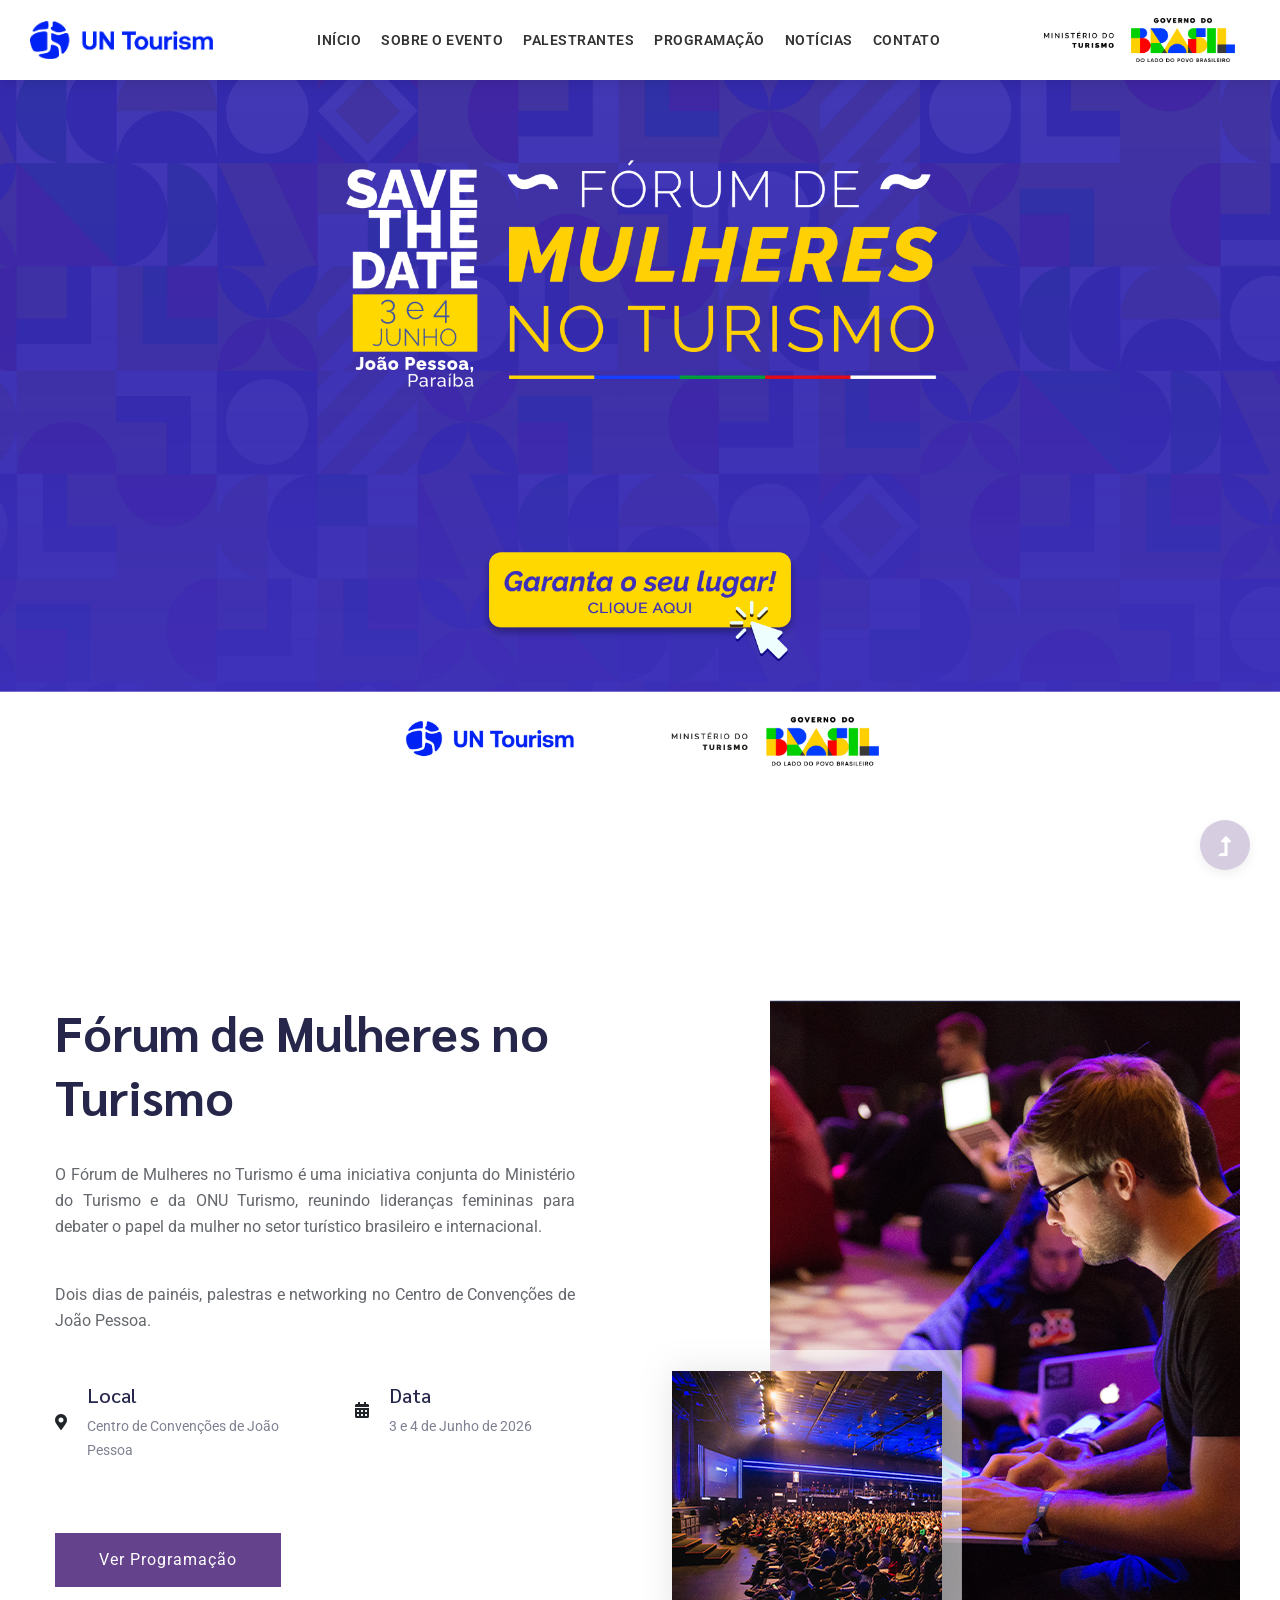
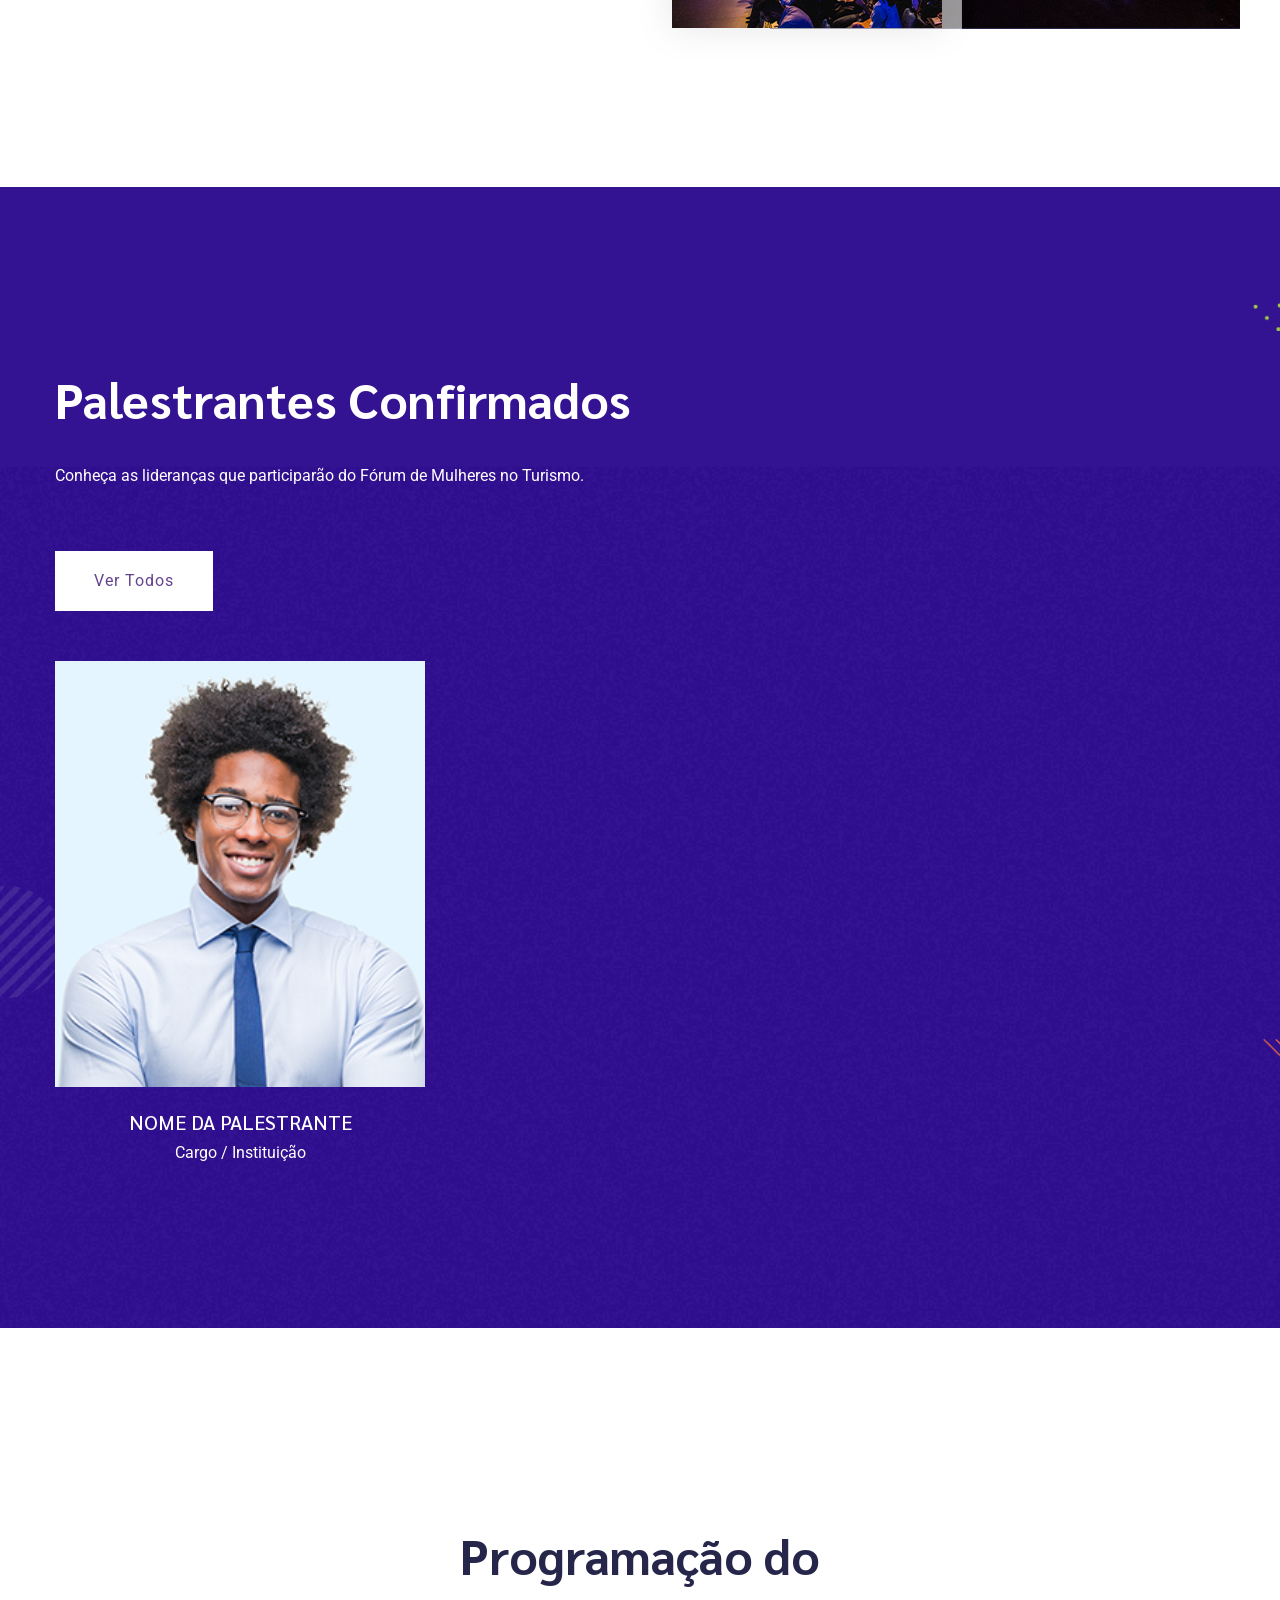
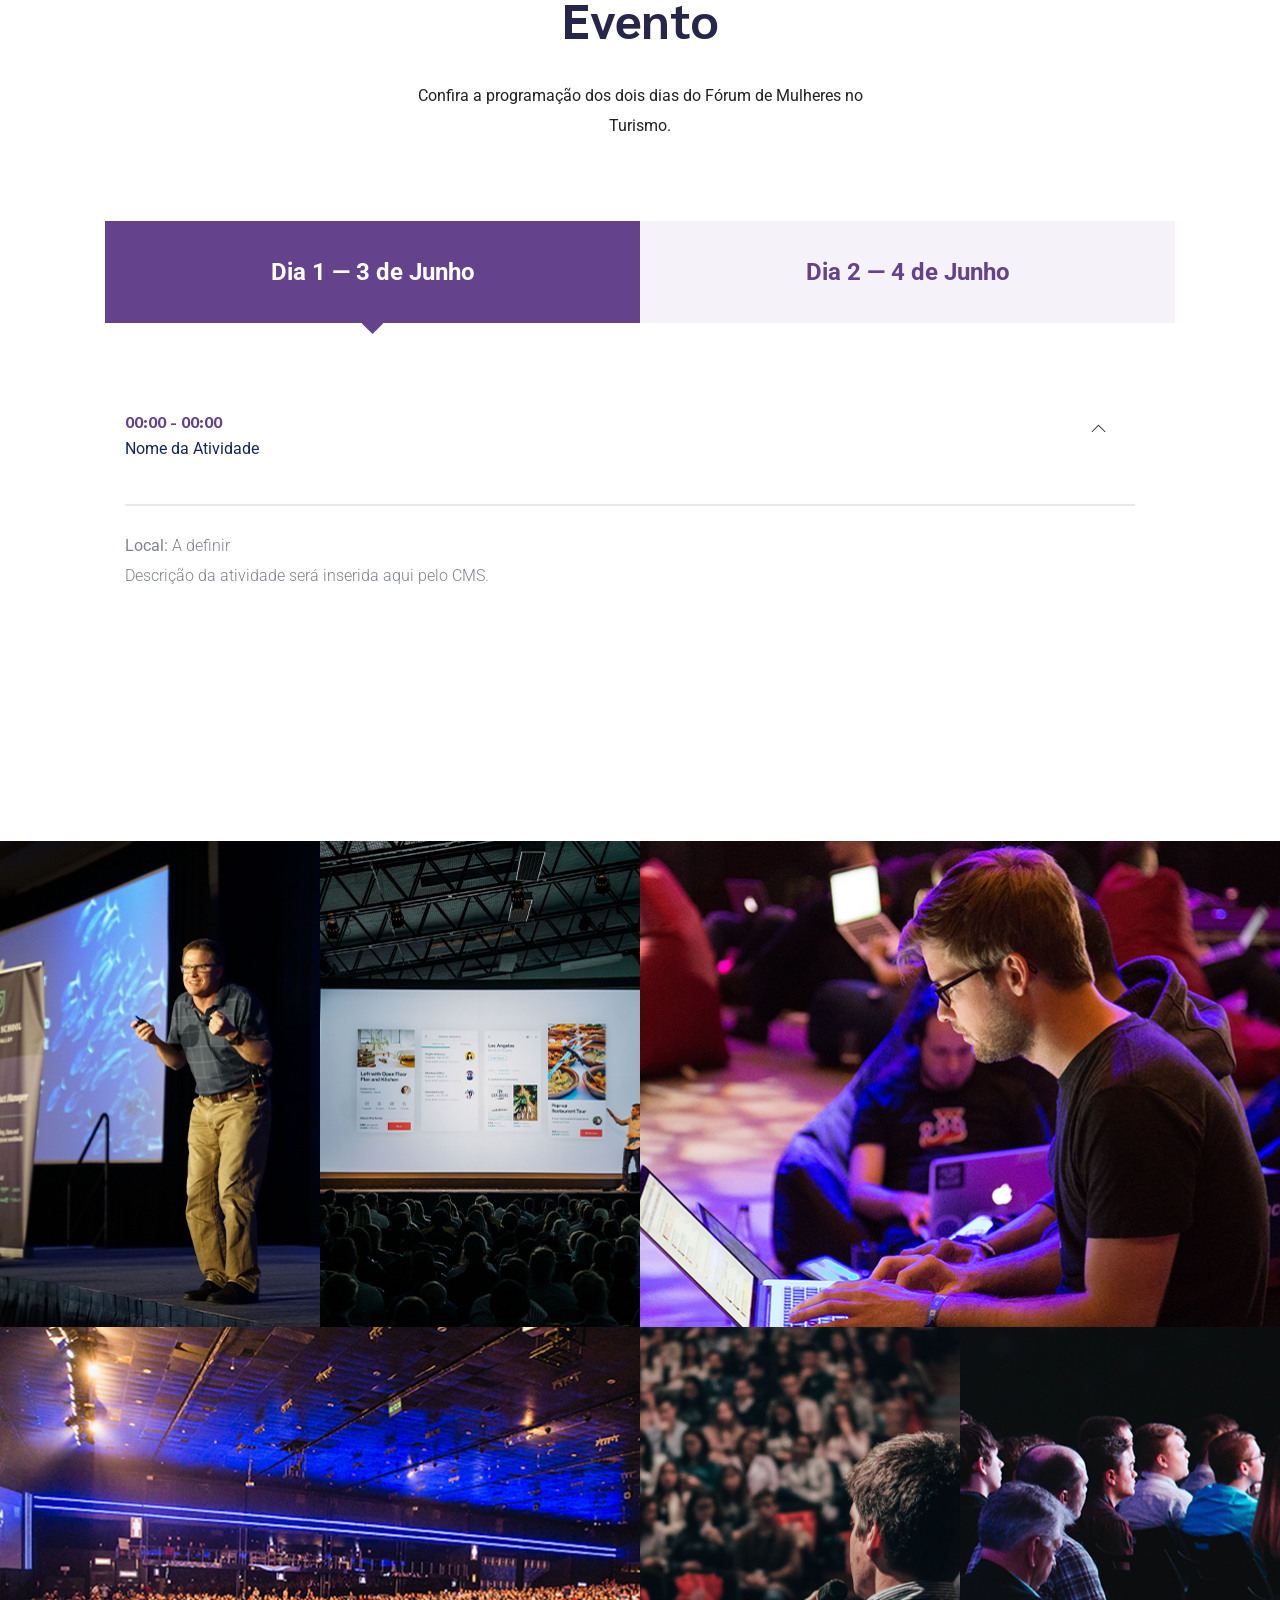
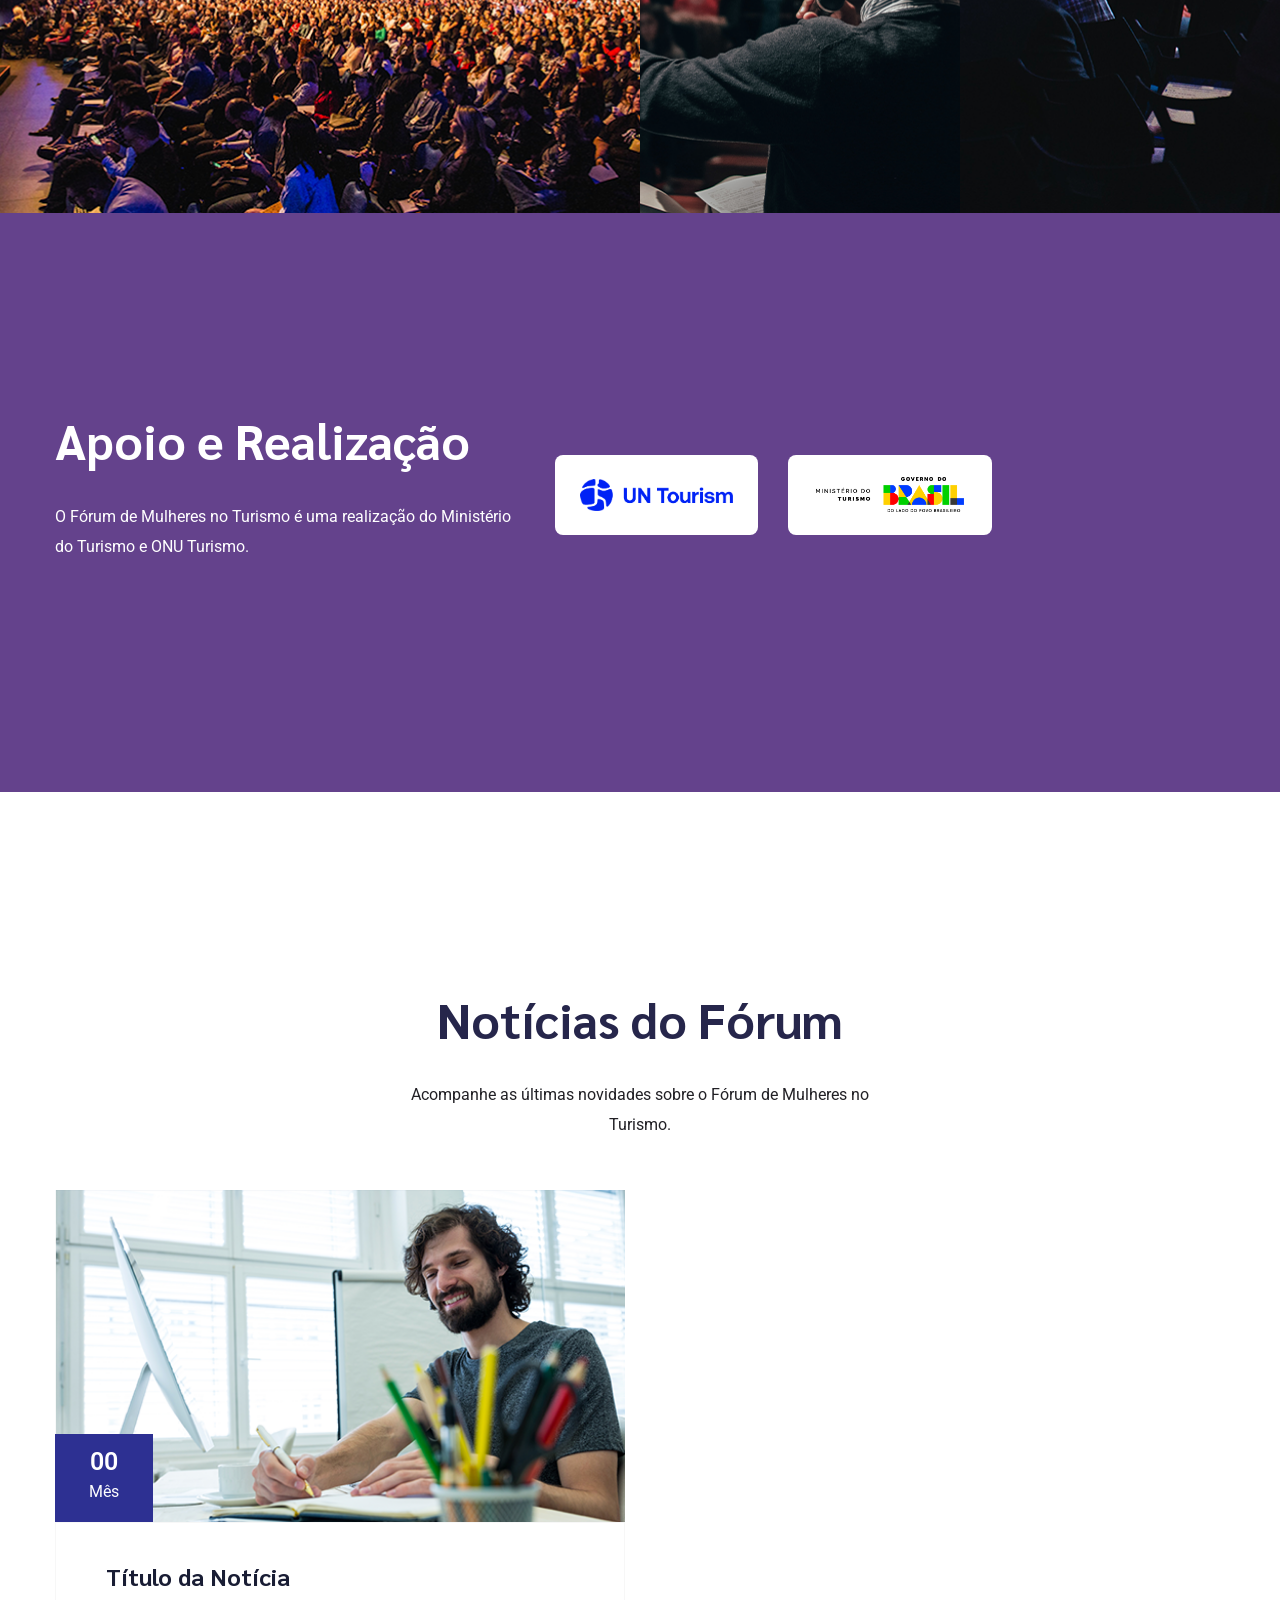
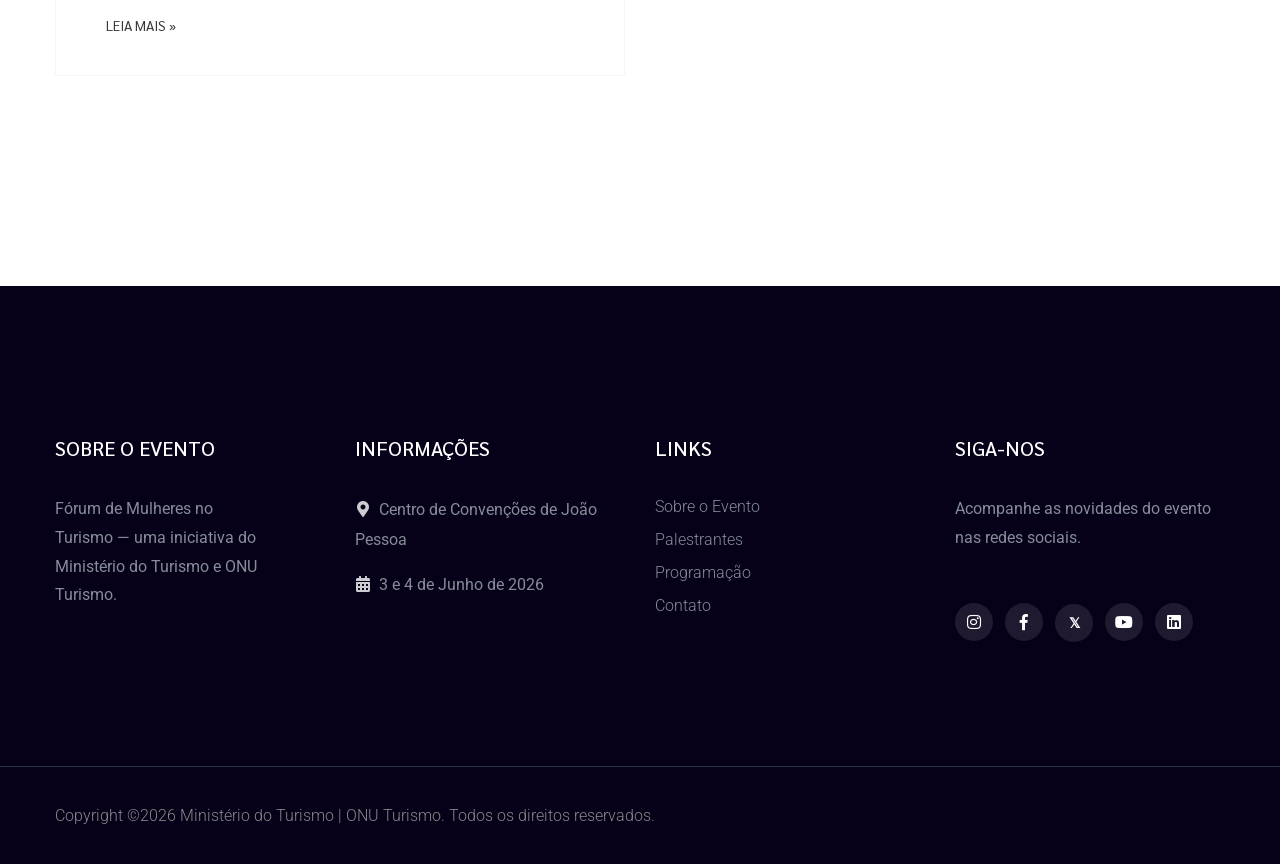
==== commit d230e1dc: "pausa na implementacao do cms" ====
--- a/index.html
+++ b/index.html
@@ -12,6 +12,53 @@
     <meta property="og:type" content="website">
     <meta property="og:image" content="assets/img/destaque/save-the-date-forum.jpg">
     <meta property="og:locale" content="pt_BR">
+    <meta property="og:url" content="https://forumdeturismo.gov.br/">
+    <link rel="canonical" href="https://forumdeturismo.gov.br/">
+    <!-- Favicon -->
+    <link rel="apple-touch-icon" sizes="180x180" href="assets/img/favicons/apple-touch-icon.png">
+    <link rel="icon" type="image/png" sizes="32x32" href="assets/img/favicons/favicon-32x32.png">
+    <link rel="shortcut icon" type="image/png" href="assets/img/favicons/favicon-48x48.png">
+    <link rel="manifest" href="site.webmanifest">
+    <meta name="theme-color" content="#64428c">
+
+    <!-- Dados estruturados — Event (schema.org) -->
+    <script type="application/ld+json">
+    {
+        "@context": "https://schema.org",
+        "@type": "Event",
+        "name": "Fórum de Mulheres no Turismo",
+        "description": "Fórum de Mulheres no Turismo — lideranças femininas debatendo o futuro do turismo. Uma realização do Ministério do Turismo e ONU Turismo.",
+        "startDate": "2026-06-03T09:00:00-03:00",
+        "endDate": "2026-06-04T18:00:00-03:00",
+        "eventStatus": "https://schema.org/EventScheduled",
+        "eventAttendanceMode": "https://schema.org/OfflineEventAttendanceMode",
+        "location": {
+            "@type": "Place",
+            "name": "Centro de Convenções de João Pessoa",
+            "address": {
+                "@type": "PostalAddress",
+                "addressLocality": "João Pessoa",
+                "addressRegion": "PB",
+                "addressCountry": "BR"
+            }
+        },
+        "image": "https://forumdeturismo.gov.br/assets/img/destaque/save-the-date-forum.jpg",
+        "organizer": [
+            {
+                "@type": "Organization",
+                "name": "Ministério do Turismo",
+                "url": "https://www.gov.br/turismo"
+            },
+            {
+                "@type": "Organization",
+                "name": "ONU Turismo",
+                "url": "https://www.unwto.org"
+            }
+        ],
+        "inLanguage": "pt-BR"
+    }
+    </script>
+
     <link rel="stylesheet" href="assets/css/bootstrap.min.css">
     <link rel="stylesheet" href="assets/css/slicknav.css">
     <link rel="stylesheet" href="assets/css/flaticon.css">
@@ -22,10 +69,11 @@
     <link rel="stylesheet" href="assets/css/slick.css">
     <link rel="stylesheet" href="assets/css/nice-select.css">
     <link rel="stylesheet" href="assets/css/style.css">
-    <link rel="stylesheet" href="assets/css/custom.css">
+    <link rel="stylesheet" href="assets/css/custom.min.css">
     <link rel="stylesheet" href="https://cdn.jsdelivr.net/npm/swiper@11/swiper-bundle.min.css">
 </head>
 <body>
+<a href="#main-content" class="sr-only sr-only-focusable">Pular para o conteúdo</a>
     <!-- Header -->
     <header>
         <div class="header-area header-custom">
@@ -38,7 +86,7 @@
                     </div>
                     <div class="col d-none d-lg-flex align-items-center justify-content-center">
                         <div class="menu-main">
-                            <nav>
+                            <nav aria-label="Menu principal">
                                 <ul id="navigation">
                                     <li><a href="index.html">Início</a></li>
                                     <li><a href="sobre.html">Sobre o Evento</a></li>
@@ -63,7 +111,7 @@
         </div>
     </header>
 
-    <main>
+    <main id="main-content">
     <!--
         HERO PRINCIPAL (fixo, permanente)
         Imagem institucional do evento. Não faz parte da rotação do carrossel.
@@ -175,10 +223,10 @@
                 <div class="col-lg-6 col-md-12 text-center">
                     <div class="about-img">
                         <div class="about-font-img d-none d-lg-block">
-                            <img class="img-fluid d-block mx-auto" src="assets/img/galeria/about2.png" alt="">
+                            <img class="img-fluid d-block mx-auto" src="assets/img/galeria/about2.png" alt="Participantes do Fórum de Mulheres no Turismo">
                         </div>
                         <div class="about-back-img">
-                            <img class="img-fluid d-block mx-auto" src="assets/img/galeria/about1.png" alt="">
+                            <img class="img-fluid d-block mx-auto" src="assets/img/galeria/about1.png" alt="Plenário do Fórum de Mulheres no Turismo">
                         </div>
                     </div>
                 </div>
@@ -249,7 +297,7 @@
             <div class="row justify-content-center">
                <div class="col-lg-11">
                     <div class="properties__button mb-40">
-                        <nav>
+                        <nav aria-label="Abas de programação">
                             <div class="nav nav-tabs" id="nav-tab" role="tablist">
                                 <a class="nav-item nav-link active" id="nav-home-tab" data-toggle="tab" href="#nav-home" role="tab" aria-controls="nav-home" aria-selected="true">Dia 1 — 3 de Junho</a>
                                 <a class="nav-item nav-link" id="nav-profile-tab" data-toggle="tab" href="#nav-profile" role="tab" aria-controls="nav-profile" aria-selected="false">Dia 2 — 4 de Junho</a>
@@ -499,7 +547,7 @@
                     <div class="home-blog-single mb-30">
                         <div class="blog-img-cap">
                             <div class="blog-img">
-                                <img src="assets/img/galeria/home-blog1.png" alt="">
+                                <img src="assets/img/galeria/home-blog1.png" alt="Destaque de notícia do Fórum de Mulheres no Turismo">
                                 <div class="blog-date text-center">
                                     <span>00</span>
                                     <p>Mês</p>
@@ -623,7 +671,7 @@
     </div>
 
     <script src="./assets/js/vendor/modernizr-3.5.0.min.js"></script>
-    <script src="./assets/js/vendor/jquery-1.12.4.min.js"></script>
+    <script src="./assets/js/vendor/jquery-3.7.1.min.js"></script>
     <script src="./assets/js/popper.min.js"></script>
     <script src="./assets/js/bootstrap.min.js"></script>
     <script src="./assets/js/jquery.slicknav.min.js"></script>
@@ -643,134 +691,6 @@
     <script src="./assets/js/plugins.js"></script>
     <script src="./assets/js/main.js"></script>
     <script src="https://cdn.jsdelivr.net/npm/swiper@11/swiper-bundle.min.js"></script>
-    <script>
-        // Carrossel de Destaques: só inicializa se houver slides
-        var carrosselEl = document.querySelector("#carrossel-destaques");
-        var slides = carrosselEl ? carrosselEl.querySelectorAll(".swiper-slide") : [];
-        if (slides.length > 0) {
-            var swiper = new Swiper("#carrossel-destaques", {
-                slidesPerView: 1,
-                watchOverflow: true,
-                loop: slides.length > 1,
-                autoplay: {
-                    delay: 7000,
-                    disableOnInteraction: false,
-                },
-                navigation: {
-                    nextEl: "#carrossel-destaques .swiper-button-next",
-                    prevEl: "#carrossel-destaques .swiper-button-prev",
-                },
-                pagination: {
-                    el: "#carrossel-destaques .swiper-pagination",
-                    clickable: true,
-                },
-            });
-
-            // Slides clicáveis: redireciona se data-href estiver preenchido
-            slides.forEach(function(slide) {
-                var url = slide.getAttribute("data-href");
-                if (url) {
-                    slide.style.cursor = "pointer";
-                    slide.addEventListener("click", function(e) {
-                        if (!e.target.closest(".swiper-button-next, .swiper-button-prev")) {
-                            window.location.href = url;
-                        }
-                    });
-                }
-            });
-        } else {
-            // Ocultar carrossel vazio
-            if (carrosselEl) carrosselEl.style.display = "none";
-        }
-
-        // Ocultar ícones sociais sem link preenchido
-        document.querySelectorAll(".team-social li[data-social]").forEach(function(li) {
-            var link = li.querySelector("a");
-            if (!link || !link.getAttribute("href") || link.getAttribute("href") === "#") {
-                li.style.display = "none";
-            }
-        });
-
-        // Cronômetro Regressivo
-        var dataDoEvento = new Date("June 3, 2026 09:00:00").getTime();
-
-        function renderContador(m, d, h, s) {
-            return '<div class="countdown-item"><span class="countdown-number">' + m + '</span><span class="countdown-label">Meses</span></div>' +
-                   '<div class="countdown-item"><span class="countdown-number">' + d + '</span><span class="countdown-label">Dias</span></div>' +
-                   '<div class="countdown-item"><span class="countdown-number">' + h + '</span><span class="countdown-label">Horas</span></div>' +
-                   '<div class="countdown-item"><span class="countdown-number">' + s + '</span><span class="countdown-label">Seg</span></div>';
-        }
-
-        var timerInterval = setInterval(function() {
-            var agora = new Date().getTime();
-            var distancia = dataDoEvento - agora;
-            var el = document.getElementById("contador");
-            if (!el) return;
-
-            if (distancia < 0) {
-                clearInterval(timerInterval);
-                el.style.display = "none";
-                return;
-            }
-
-            var meses = Math.floor(distancia / (1000 * 60 * 60 * 24 * 30.44));
-            var dias = Math.floor((distancia % (1000 * 60 * 60 * 24 * 30.44)) / (1000 * 60 * 60 * 24));
-            var horas = Math.floor((distancia % (1000 * 60 * 60 * 24)) / (1000 * 60 * 60));
-            var segundos = Math.floor((distancia % (1000 * 60)) / 1000);
-
-            el.innerHTML = renderContador(meses, dias, horas, segundos);
-        }, 1000);
-
-        // Álbum de Fotos: rotação em cascata
-        // No CMS, este array será preenchido dinamicamente com as imagens marcadas para o álbum
-        var albumFotos = [
-            'assets/img/galeria/gallery1.png',
-            'assets/img/galeria/gallery2.png',
-            'assets/img/galeria/gallery3.png',
-            'assets/img/galeria/gallery4.png',
-            'assets/img/galeria/gallery5.png',
-            'assets/img/galeria/gallery6.png'
-        ];
-
-        (function initAlbumSequencial() {
-            var slots = document.querySelectorAll('.gallery-slot');
-            if (!slots.length || albumFotos.length < 2) return;
-
-            var INTERVALO = 3000; // troca a cada 3 segundos
-            var slotAtual = 0;
-            var indices = [];
-            for (var i = 0; i < slots.length; i++) {
-                indices.push(i % albumFotos.length);
-            }
-
-            function trocarProximo() {
-                indices[slotAtual] = (indices[slotAtual] + 1) % albumFotos.length;
-                var novaImg = albumFotos[indices[slotAtual]];
-                slots[slotAtual].style.backgroundImage = 'url(' + novaImg + ')';
-                var link = slots[slotAtual].closest('.album-popup');
-                if (link) link.setAttribute('href', novaImg);
-                slotAtual = (slotAtual + 1) % slots.length;
-            }
-
-            setInterval(trocarProximo, INTERVALO);
-        })();
-
-        // Inicializar Magnific Popup para o álbum de fotos
-        $(document).ready(function() {
-            $('.album-popup').magnificPopup({
-                type: 'image',
-                gallery: {
-                    enabled: true,
-                    tCounter: '%curr% de %total%'
-                },
-                image: {
-                    titleSrc: function(item) {
-                        return 'Álbum de Fotos — Fórum de Mulheres no Turismo';
-                    }
-                }
-            });
-        });
-
-    </script>
+    <script src="./assets/js/home.js"></script>
 </body>
 </html>
